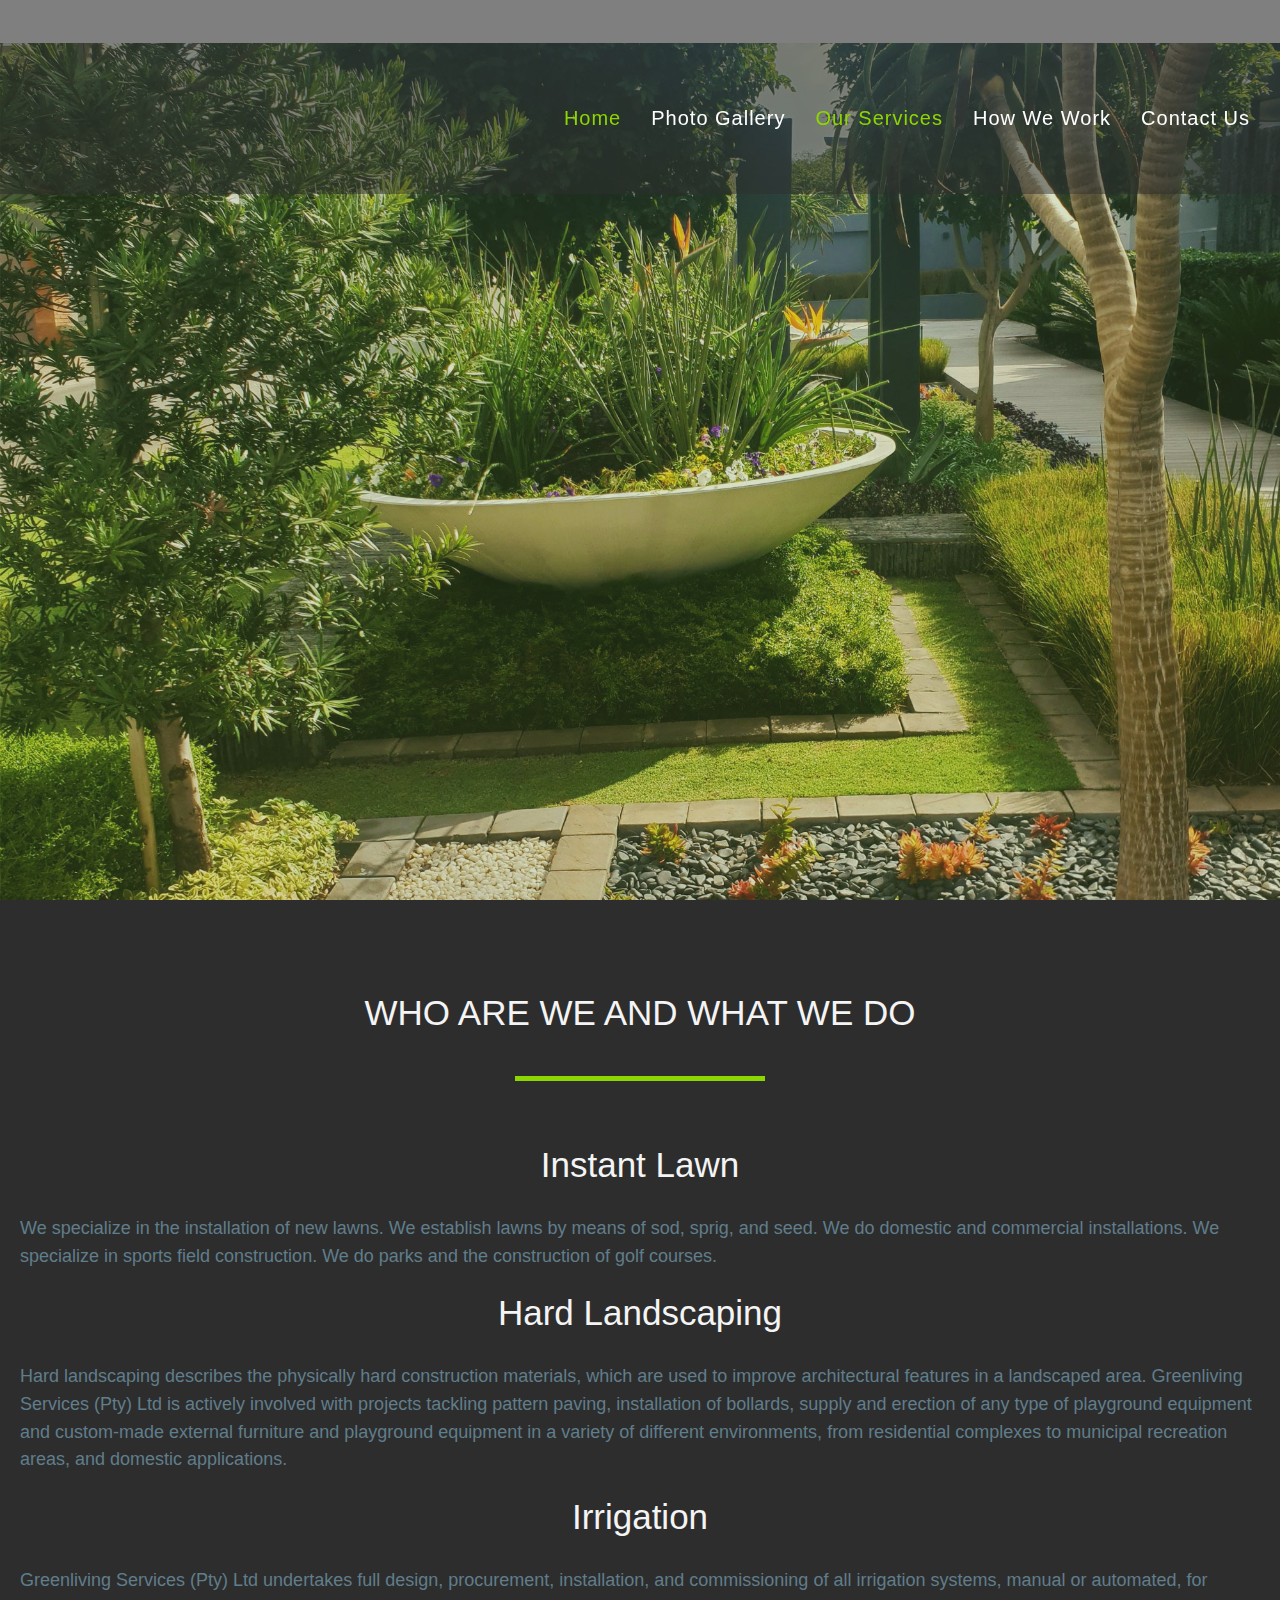
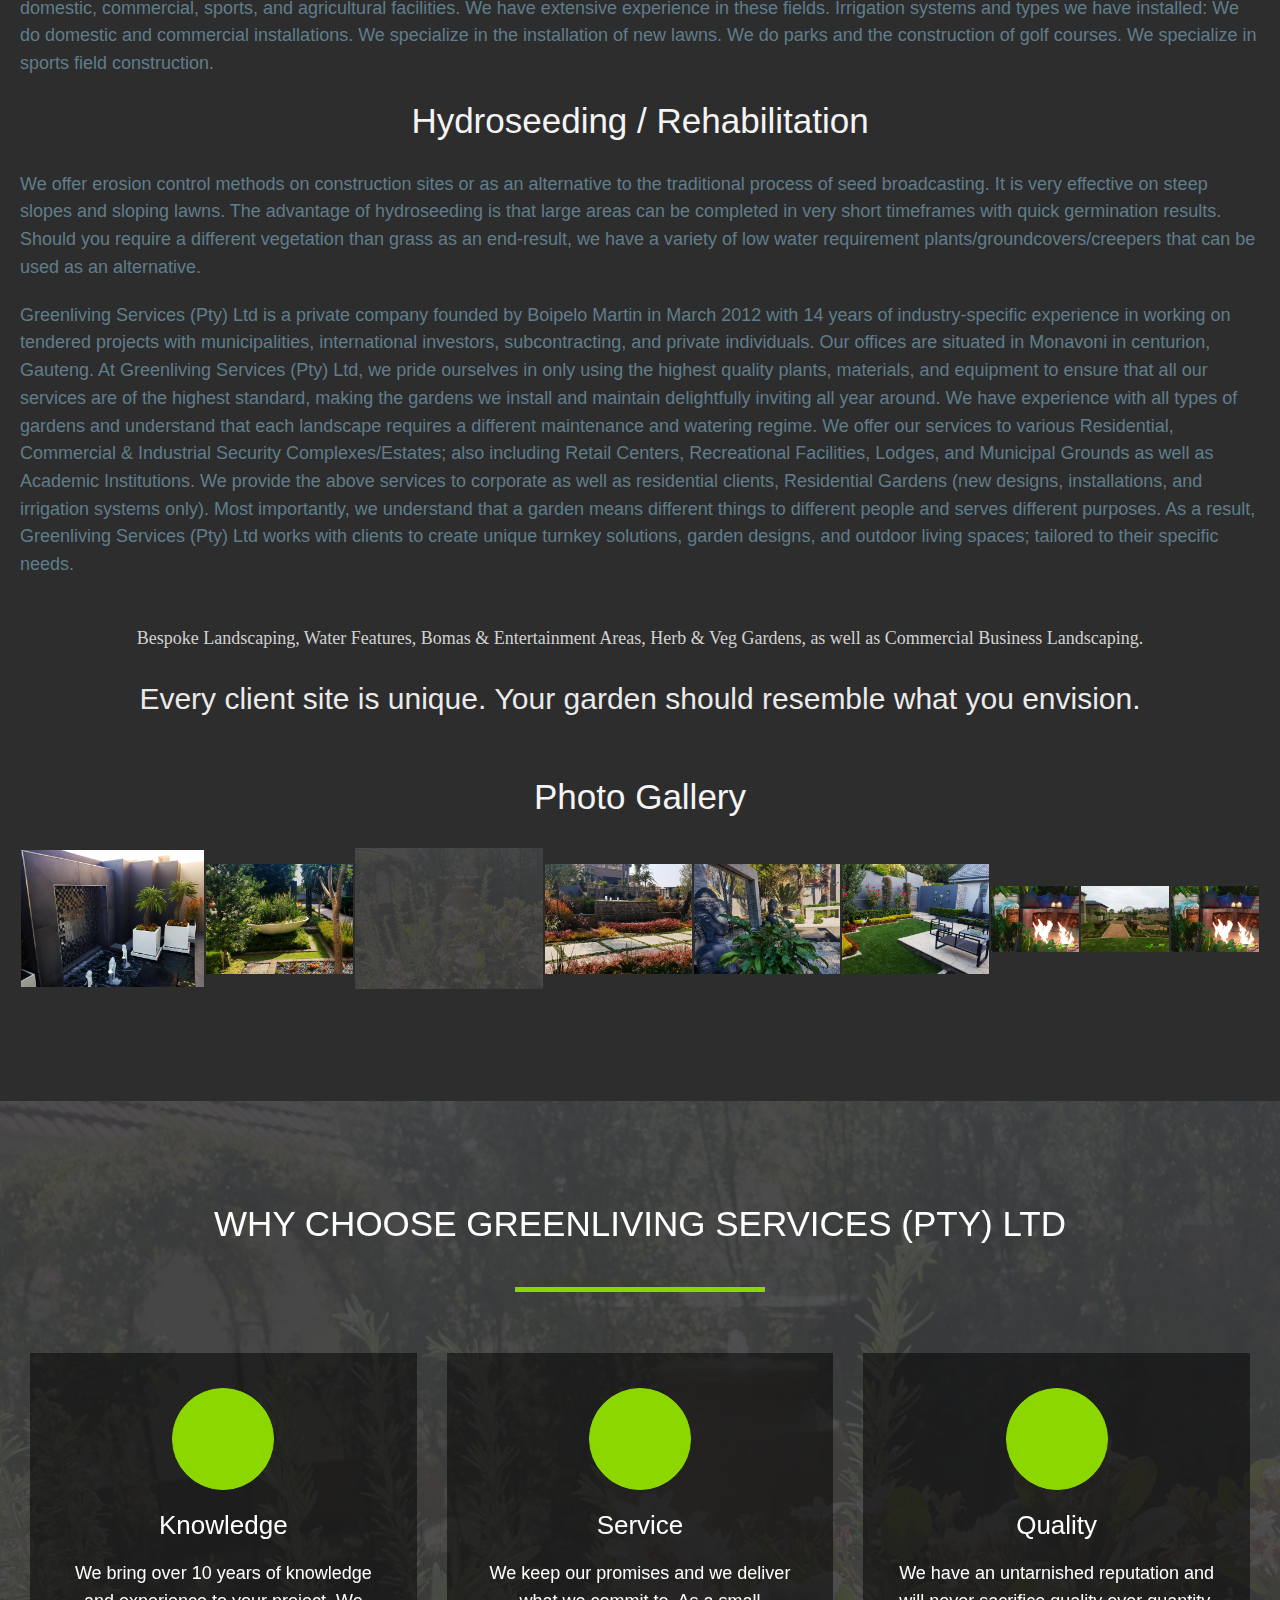
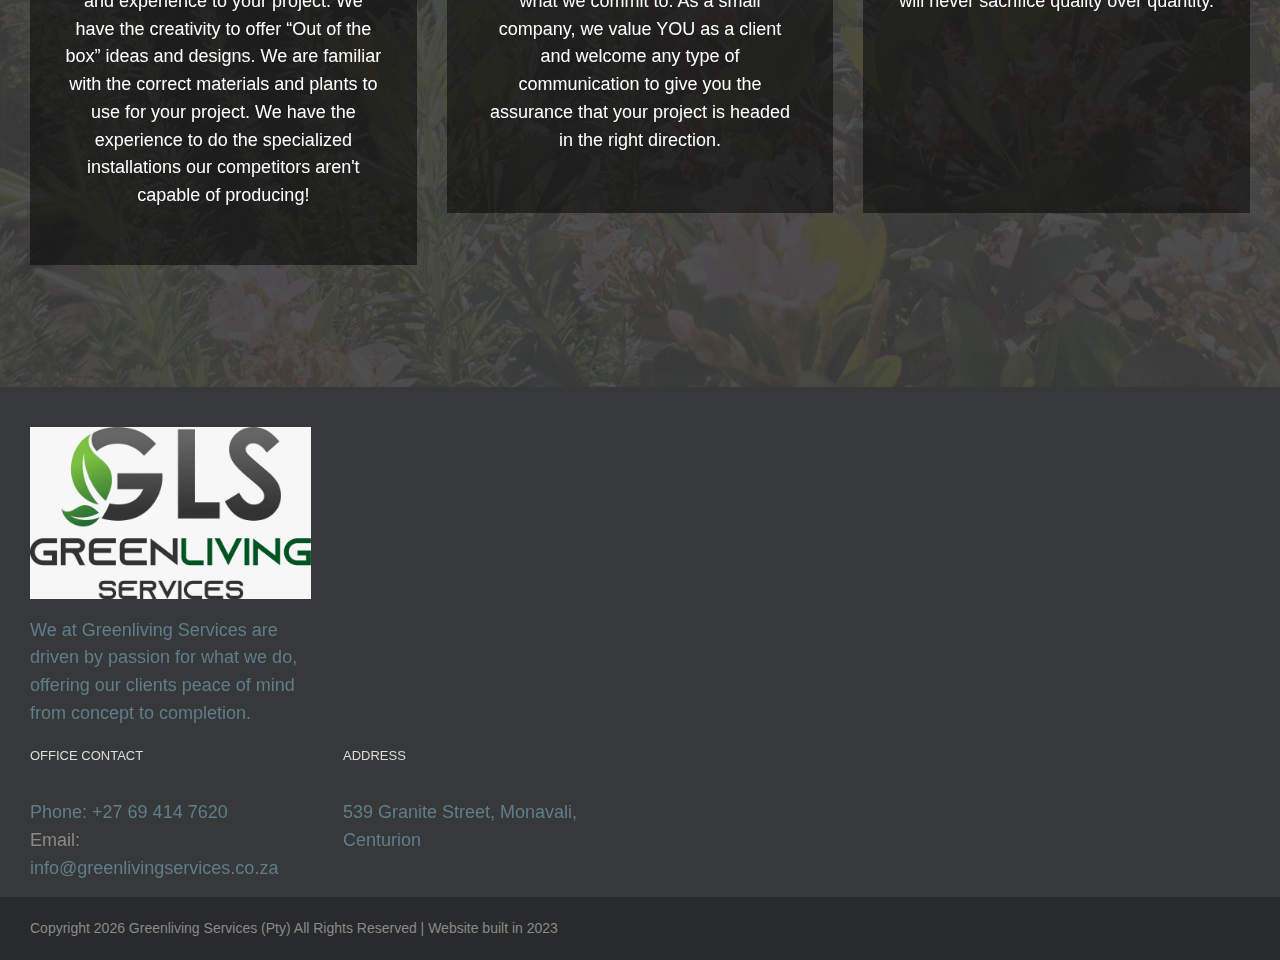
==== index.html @ 0fe5ca65 "Greenliving Services (Pty)" ====
<!DOCTYPE html>
<html class="avada-html-layout-wide avada-html-header-position-top avada-is-100-percent-template avada-header-color-not-opaque" lang="en-US" prefix="og: http://ogp.me/ns# fb: http://ogp.me/ns/fb#">

<head>
    <meta http-equiv="X-UA-Compatible" content="IE=edge" />
    <meta http-equiv="Content-Type" content="text/html; charset=utf-8" />
    <meta name="viewport" content="width=device-width, initial-scale=1" />
    <meta name='robots' content='index, follow, max-image-preview:large, max-snippet:-1, max-video-preview:-1' />

    <!-- This site is optimized with the Yoast SEO plugin v20.11 - https://yoast.com/wordpress/plugins/seo/ -->
    <title>Greenliving  &amp; Services (Pty) </title>
    <meta name="description" content="Landscaping Design &amp; Installation Johannesburg Gauteng. Residential &amp; Greenliving Services offers landscaping and garden maintenance services. Learn about our company's background, mission, vision, and values. We provide services such as instant lawn installation, hard landscaping, irrigation, and hydroseeding/rehabilitation. We are committed to quality and corporate responsibility. Explore our website for more information" />
         
          <link rel="canonical" href="/" />
    <meta property="og:locale" content="en_US" />
    <meta property="og:type" content="website" />
    <meta property="og:title" content="Landscaping &amp; Garden Design Johannesburg | Living Green Landscapes" />
    <meta property="og:description" content="Landscaping Design &amp; Installation Johannesburg Gauteng. Residential &amp; Commercial Landscaping, Water Features, Bomas, Firepits and Herb Garden." />
       
          <meta property="og:url" content="/" />
    <meta property="og:site_name" content="Living Green Landscapes" />
    <meta property="article:publisher" content="https://www.facebook.com/LGLandscapesSA/" />
    <meta property="article:modified_time" content="2020-06-01T09:14:26+00:00" />
        
          <meta property="og:image" content="/wp-content/uploads/2020/04/Deon-3-1.jpg" />
    <meta property="og:image:width" content="1200" />
    <meta property="og:image:height" content="900" />
    <meta property="og:image:type" content="image/jpeg" />
    <meta name="twitter:card" content="summary_large_image" />
    <!-- / Yoast SEO plugin. -->


    <link rel="alternate" type="application/rss+xml" title="Living Green Landscapes &raquo; Feed" href="feed/" />
    <link rel="alternate" type="application/rss+xml" title="Living Green Landscapes &raquo; Comments Feed" href="comments/feed/" />
    <link rel="shortcut icon" href="wp-content/uploads/2016/01/favicon.ico" type="image/x-icon" />






    <meta property="og:title" content="Greenliving Services offers landscaping and garden maintenance services. Learn about our company's background, mission, vision, and values. We provide services such as instant lawn installation, hard landscaping, irrigation, and hydroseeding/rehabilitation. We are committed to quality and corporate responsibility. Explore our website for more information." />
    <meta property="og:type" content="article" />
    <meta property="og:url" content="https://www.greenlivingservices.co.za/" />
    <meta property="og:site_name" content="Living Green Landscapes" />
    <meta property="og:description" content="WHO ARE WE AND WHAT WE DO  
    Greenliving Services offers landscaping and garden maintenance services. Learn about our company's background, mission, vision, and values. We provide services such as instant lawn installation, hard landscaping, irrigation, and hydroseeding/rehabilitation. We are committed to quality and corporate responsibility. Explore our website for more information." />

    <meta property="og:image" content="wp-content/uploads/2020/04/Deon-3-1.jpg" />
    <link rel='stylesheet' id='classic-theme-styles-css' href='wp-includes/css/classic-themes.min.css?ver=6.2.2' type='text/css' media='all' />
    <style id='global-styles-inline-css' type='text/css'>
        body {
            --wp--preset--color--black: #000000;
            --wp--preset--color--cyan-bluish-gray: #abb8c3;
            --wp--preset--color--white: #ffffff;
            --wp--preset--color--pale-pink: #f78da7;
            --wp--preset--color--vivid-red: #cf2e2e;
            --wp--preset--color--luminous-vivid-orange: #ff6900;
            --wp--preset--color--luminous-vivid-amber: #fcb900;
            --wp--preset--color--light-green-cyan: #7bdcb5;
            --wp--preset--color--vivid-green-cyan: #00d084;
            --wp--preset--color--pale-cyan-blue: #8ed1fc;
            --wp--preset--color--vivid-cyan-blue: #0693e3;
            --wp--preset--color--vivid-purple: #9b51e0;
            --wp--preset--gradient--vivid-cyan-blue-to-vivid-purple: linear-gradient(135deg, rgba(6, 147, 227, 1) 0%, rgb(155, 81, 224) 100%);
            --wp--preset--gradient--light-green-cyan-to-vivid-green-cyan: linear-gradient(135deg, rgb(122, 220, 180) 0%, rgb(0, 208, 130) 100%);
            --wp--preset--gradient--luminous-vivid-amber-to-luminous-vivid-orange: linear-gradient(135deg, rgba(252, 185, 0, 1) 0%, rgba(255, 105, 0, 1) 100%);
            --wp--preset--gradient--luminous-vivid-orange-to-vivid-red: linear-gradient(135deg, rgba(255, 105, 0, 1) 0%, rgb(207, 46, 46) 100%);
            --wp--preset--gradient--very-light-gray-to-cyan-bluish-gray: linear-gradient(135deg, rgb(238, 238, 238) 0%, rgb(169, 184, 195) 100%);
            --wp--preset--gradient--cool-to-warm-spectrum: linear-gradient(135deg, rgb(74, 234, 220) 0%, rgb(151, 120, 209) 20%, rgb(207, 42, 186) 40%, rgb(238, 44, 130) 60%, rgb(251, 105, 98) 80%, rgb(254, 248, 76) 100%);
            --wp--preset--gradient--blush-light-purple: linear-gradient(135deg, rgb(255, 206, 236) 0%, rgb(152, 150, 240) 100%);
            --wp--preset--gradient--blush-bordeaux: linear-gradient(135deg, rgb(254, 205, 165) 0%, rgb(254, 45, 45) 50%, rgb(107, 0, 62) 100%);
            --wp--preset--gradient--luminous-dusk: linear-gradient(135deg, rgb(255, 203, 112) 0%, rgb(199, 81, 192) 50%, rgb(65, 88, 208) 100%);
            --wp--preset--gradient--pale-ocean: linear-gradient(135deg, rgb(255, 245, 203) 0%, rgb(182, 227, 212) 50%, rgb(51, 167, 181) 100%);
            --wp--preset--gradient--electric-grass: linear-gradient(135deg, rgb(202, 248, 128) 0%, rgb(113, 206, 126) 100%);
            --wp--preset--gradient--midnight: linear-gradient(135deg, rgb(2, 3, 129) 0%, rgb(40, 116, 252) 100%);
            --wp--preset--duotone--dark-grayscale: url('#wp-duotone-dark-grayscale');
            --wp--preset--duotone--grayscale: url('#wp-duotone-grayscale');
            --wp--preset--duotone--purple-yellow: url('#wp-duotone-purple-yellow');
            --wp--preset--duotone--blue-red: url('#wp-duotone-blue-red');
            --wp--preset--duotone--midnight: url('#wp-duotone-midnight');
            --wp--preset--duotone--magenta-yellow: url('#wp-duotone-magenta-yellow');
            --wp--preset--duotone--purple-green: url('#wp-duotone-purple-green');
            --wp--preset--duotone--blue-orange: url('#wp-duotone-blue-orange');
            --wp--preset--font-size--small: 13.5px;
            --wp--preset--font-size--medium: 20px;
            --wp--preset--font-size--large: 27px;
            --wp--preset--font-size--x-large: 42px;
            --wp--preset--font-size--normal: 18px;
            --wp--preset--font-size--xlarge: 36px;
            --wp--preset--font-size--huge: 54px;
            --wp--preset--spacing--20: 0.44rem;
            --wp--preset--spacing--30: 0.67rem;
            --wp--preset--spacing--40: 1rem;
            --wp--preset--spacing--50: 1.5rem;
            --wp--preset--spacing--60: 2.25rem;
            --wp--preset--spacing--70: 3.38rem;
            --wp--preset--spacing--80: 5.06rem;
            --wp--preset--shadow--natural: 6px 6px 9px rgba(0, 0, 0, 0.2);
            --wp--preset--shadow--deep: 12px 12px 50px rgba(0, 0, 0, 0.4);
            --wp--preset--shadow--sharp: 6px 6px 0px rgba(0, 0, 0, 0.2);
            --wp--preset--shadow--outlined: 6px 6px 0px -3px rgba(255, 255, 255, 1), 6px 6px rgba(0, 0, 0, 1);
            --wp--preset--shadow--crisp: 6px 6px 0px rgba(0, 0, 0, 1);
        }

        :where(.is-layout-flex) {
            gap: 0.5em;
        }

        body .is-layout-flow>.alignleft {
            float: left;
            margin-inline-start: 0;
            margin-inline-end: 2em;
        }

        body .is-layout-flow>.alignright {
            float: right;
            margin-inline-start: 2em;
            margin-inline-end: 0;
        }

        body .is-layout-flow>.aligncenter {
            margin-left: auto !important;
            margin-right: auto !important;
        }

        body .is-layout-constrained>.alignleft {
            float: left;
            margin-inline-start: 0;
            margin-inline-end: 2em;
        }

        body .is-layout-constrained>.alignright {
            float: right;
            margin-inline-start: 2em;
            margin-inline-end: 0;
        }

        body .is-layout-constrained>.aligncenter {
            margin-left: auto !important;
            margin-right: auto !important;
        }

        body .is-layout-constrained> :where(:not(.alignleft):not(.alignright):not(.alignfull)) {
            max-width: var(--wp--style--global--content-size);
            margin-left: auto !important;
            margin-right: auto !important;
        }

        body .is-layout-constrained>.alignwide {
            max-width: var(--wp--style--global--wide-size);
        }

        body .is-layout-flex {
            display: flex;
        }

        body .is-layout-flex {
            flex-wrap: wrap;
            align-items: center;
        }

        body .is-layout-flex>* {
            margin: 0;
        }

        :where(.wp-block-columns.is-layout-flex) {
            gap: 2em;
        }

        .has-black-color {
            color: var(--wp--preset--color--black) !important;
        }

        .has-cyan-bluish-gray-color {
            color: var(--wp--preset--color--cyan-bluish-gray) !important;
        }

        .has-white-color {
            color: var(--wp--preset--color--white) !important;
        }

        .has-pale-pink-color {
            color: var(--wp--preset--color--pale-pink) !important;
        }

        .has-vivid-red-color {
            color: var(--wp--preset--color--vivid-red) !important;
        }

        .has-luminous-vivid-orange-color {
            color: var(--wp--preset--color--luminous-vivid-orange) !important;
        }

        .has-luminous-vivid-amber-color {
            color: var(--wp--preset--color--luminous-vivid-amber) !important;
        }

        .has-light-green-cyan-color {
            color: var(--wp--preset--color--light-green-cyan) !important;
        }

        .has-vivid-green-cyan-color {
            color: var(--wp--preset--color--vivid-green-cyan) !important;
        }

        .has-pale-cyan-blue-color {
            color: var(--wp--preset--color--pale-cyan-blue) !important;
        }

        .has-vivid-cyan-blue-color {
            color: var(--wp--preset--color--vivid-cyan-blue) !important;
        }

        .has-vivid-purple-color {
            color: var(--wp--preset--color--vivid-purple) !important;
        }

        .has-black-background-color {
            background-color: var(--wp--preset--color--black) !important;
        }

        .has-cyan-bluish-gray-background-color {
            background-color: var(--wp--preset--color--cyan-bluish-gray) !important;
        }

        .has-white-background-color {
            background-color: var(--wp--preset--color--white) !important;
        }

        .has-pale-pink-background-color {
            background-color: var(--wp--preset--color--pale-pink) !important;
        }

        .has-vivid-red-background-color {
            background-color: var(--wp--preset--color--vivid-red) !important;
        }

        .has-luminous-vivid-orange-background-color {
            background-color: var(--wp--preset--color--luminous-vivid-orange) !important;
        }

        .has-luminous-vivid-amber-background-color {
            background-color: var(--wp--preset--color--luminous-vivid-amber) !important;
        }

        .has-light-green-cyan-background-color {
            background-color: var(--wp--preset--color--light-green-cyan) !important;
        }

        .has-vivid-green-cyan-background-color {
            background-color: var(--wp--preset--color--vivid-green-cyan) !important;
        }

        .has-pale-cyan-blue-background-color {
            background-color: var(--wp--preset--color--pale-cyan-blue) !important;
        }

        .has-vivid-cyan-blue-background-color {
            background-color: var(--wp--preset--color--vivid-cyan-blue) !important;
        }

        .has-vivid-purple-background-color {
            background-color: var(--wp--preset--color--vivid-purple) !important;
        }

        .has-black-border-color {
            border-color: var(--wp--preset--color--black) !important;
        }

        .has-cyan-bluish-gray-border-color {
            border-color: var(--wp--preset--color--cyan-bluish-gray) !important;
        }

        .has-white-border-color {
            border-color: var(--wp--preset--color--white) !important;
        }

        .has-pale-pink-border-color {
            border-color: var(--wp--preset--color--pale-pink) !important;
        }

        .has-vivid-red-border-color {
            border-color: var(--wp--preset--color--vivid-red) !important;
        }

        .has-luminous-vivid-orange-border-color {
            border-color: var(--wp--preset--color--luminous-vivid-orange) !important;
        }

        .has-luminous-vivid-amber-border-color {
            border-color: var(--wp--preset--color--luminous-vivid-amber) !important;
        }

        .has-light-green-cyan-border-color {
            border-color: var(--wp--preset--color--light-green-cyan) !important;
        }

        .has-vivid-green-cyan-border-color {
            border-color: var(--wp--preset--color--vivid-green-cyan) !important;
        }

        .has-pale-cyan-blue-border-color {
            border-color: var(--wp--preset--color--pale-cyan-blue) !important;
        }

        .has-vivid-cyan-blue-border-color {
            border-color: var(--wp--preset--color--vivid-cyan-blue) !important;
        }

        .has-vivid-purple-border-color {
            border-color: var(--wp--preset--color--vivid-purple) !important;
        }

        .has-vivid-cyan-blue-to-vivid-purple-gradient-background {
            background: var(--wp--preset--gradient--vivid-cyan-blue-to-vivid-purple) !important;
        }

        .has-light-green-cyan-to-vivid-green-cyan-gradient-background {
            background: var(--wp--preset--gradient--light-green-cyan-to-vivid-green-cyan) !important;
        }

        .has-luminous-vivid-amber-to-luminous-vivid-orange-gradient-background {
            background: var(--wp--preset--gradient--luminous-vivid-amber-to-luminous-vivid-orange) !important;
        }

        .has-luminous-vivid-orange-to-vivid-red-gradient-background {
            background: var(--wp--preset--gradient--luminous-vivid-orange-to-vivid-red) !important;
        }

        .has-very-light-gray-to-cyan-bluish-gray-gradient-background {
            background: var(--wp--preset--gradient--very-light-gray-to-cyan-bluish-gray) !important;
        }

        .has-cool-to-warm-spectrum-gradient-background {
            background: var(--wp--preset--gradient--cool-to-warm-spectrum) !important;
        }

        .has-blush-light-purple-gradient-background {
            background: var(--wp--preset--gradient--blush-light-purple) !important;
        }

        .has-blush-bordeaux-gradient-background {
            background: var(--wp--preset--gradient--blush-bordeaux) !important;
        }

        .has-luminous-dusk-gradient-background {
            background: var(--wp--preset--gradient--luminous-dusk) !important;
        }

        .has-pale-ocean-gradient-background {
            background: var(--wp--preset--gradient--pale-ocean) !important;
        }

        .has-electric-grass-gradient-background {
            background: var(--wp--preset--gradient--electric-grass) !important;
        }

        .has-midnight-gradient-background {
            background: var(--wp--preset--gradient--midnight) !important;
        }

        .has-small-font-size {
            font-size: var(--wp--preset--font-size--small) !important;
        }

        .has-medium-font-size {
            font-size: var(--wp--preset--font-size--medium) !important;
        }

        .has-large-font-size {
            font-size: var(--wp--preset--font-size--large) !important;
        }

        .has-x-large-font-size {
            font-size: var(--wp--preset--font-size--x-large) !important;
        }

        .wp-block-navigation a:where(:not(.wp-element-button)) {
            color: inherit;
        }

        :where(.wp-block-columns.is-layout-flex) {
            gap: 2em;
        }

        .wp-block-pullquote {
            font-size: 1.5em;
            line-height: 1.6;
        }
    </style>
    <link rel='stylesheet' id='fusion-core-style-css' href='wp-content/plugins/fusion-core/css/style.min.css?ver=5.3.1' type='text/css' media='all' />
    <link rel='stylesheet' id='avada-stylesheet-css' href='wp-content/themes/Avada/assets/css/style.min.css?ver=7.3.1' type='text/css' media='all' />
    <link rel='stylesheet' id='child-style-css' href='wp-content/themes/livinggreenlandscapes/style.css?ver=6.2.2' type='text/css' media='all' />
    <!--[if IE]>
<link rel='stylesheet' id='avada-IE-css' href='wp-content/themes/Avada/assets/css/dynamic/ie.min.css?ver=7.3.1' type='text/css' media='all' />
<style id='avada-IE-inline-css' type='text/css'>
.avada-select-parent .select-arrow{background-color:#ffffff}
.select-arrow{background-color:#ffffff}
</style>
<![endif]-->
    <script type='text/javascript' src='wp-includes/js/jquery/jquery.min.js?ver=3.6.4' id='jquery-core-js'></script>
    <script type='text/javascript' src='wp-includes/js/jquery/jquery-migrate.min.js?ver=3.4.0' id='jquery-migrate-js'></script>
    <link rel="https://api.w.org/" href="wp-json/" />
    <link rel="alternate" type="application/json" href="wp-json/wp/v2/pages/1865" />
    <link rel="EditURI" type="application/rsd+xml" title="RSD" href="xmlrpc.php?rsd" />
    <link rel="wlwmanifest" type="application/wlwmanifest+xml" href="wp-includes/wlwmanifest.xml" />
    <meta name="generator" content="WordPress 6.2.2" />
    <link rel='shortlink' href='#' />
    <link rel="alternate" type="application/json+oembed" href="wp-json/oembed/1.0/embed?url=https%3A%2F%2Flivinggreenlandscapes.co.za%2F" />
    <link rel="alternate" type="text/xml+oembed" href="wp-json/oembed/1.0/embed?url=https%3A%2F%2Flivinggreenlandscapes.co.za%2F&#038;format=xml" />
    <!-- Facebook Pixel Code -->

    <script>
        ! function(f, b, e, v, n, t, s)

        {
            if (f.fbq) return;
            n = f.fbq = function() {
                n.callMethod ?

                    n.callMethod.apply(n, arguments) : n.queue.push(arguments)
            };

            if (!f._fbq) f._fbq = n;
            n.push = n;
            n.loaded = !0;
            n.version = '2.0';

            n.queue = [];
            t = b.createElement(e);
            t.async = !0;

            t.src = v;
            s = b.getElementsByTagName(e)[0];

            s.parentNode.insertBefore(t, s)
        }(window, document, 'script',

            'https://connect.facebook.net/en_US/fbevents.js');

        fbq('init', '2015669948727195');

        fbq('track', 'PageView');
    </script>

    <noscript>

<img height="1" width="1"

src="https://www.facebook.com/tr?id=2015669948727195&ev=PageView

&noscript=1"/>

</noscript>

    <!-- End Facebook Pixel Code -->
    <style type="text/css" id="css-fb-visibility">
        @media screen and (max-width: 640px) {
            body:not(.fusion-builder-ui-wireframe) .fusion-no-small-visibility {
                display: none !important;
            }
            body:not(.fusion-builder-ui-wireframe) .sm-text-align-center {
                text-align: center !important;
            }
            body:not(.fusion-builder-ui-wireframe) .sm-text-align-left {
                text-align: left !important;
            }
            body:not(.fusion-builder-ui-wireframe) .sm-text-align-right {
                text-align: right !important;
            }
            body:not(.fusion-builder-ui-wireframe) .sm-mx-auto {
                margin-left: auto !important;
                margin-right: auto !important;
            }
            body:not(.fusion-builder-ui-wireframe) .sm-ml-auto {
                margin-left: auto !important;
            }
            body:not(.fusion-builder-ui-wireframe) .sm-mr-auto {
                margin-right: auto !important;
            }
            body:not(.fusion-builder-ui-wireframe) .fusion-absolute-position-small {
                position: absolute;
                top: auto;
                width: 100%;
            }
        }

        @media screen and (min-width: 641px) and (max-width: 1024px) {
            body:not(.fusion-builder-ui-wireframe) .fusion-no-medium-visibility {
                display: none !important;
            }
            body:not(.fusion-builder-ui-wireframe) .md-text-align-center {
                text-align: center !important;
            }
            body:not(.fusion-builder-ui-wireframe) .md-text-align-left {
                text-align: left !important;
            }
            body:not(.fusion-builder-ui-wireframe) .md-text-align-right {
                text-align: right !important;
            }
            body:not(.fusion-builder-ui-wireframe) .md-mx-auto {
                margin-left: auto !important;
                margin-right: auto !important;
            }
            body:not(.fusion-builder-ui-wireframe) .md-ml-auto {
                margin-left: auto !important;
            }
            body:not(.fusion-builder-ui-wireframe) .md-mr-auto {
                margin-right: auto !important;
            }
            body:not(.fusion-builder-ui-wireframe) .fusion-absolute-position-medium {
                position: absolute;
                top: auto;
                width: 100%;
            }
        }

        @media screen and (min-width: 1025px) {
            body:not(.fusion-builder-ui-wireframe) .fusion-no-large-visibility {
                display: none !important;
            }
            body:not(.fusion-builder-ui-wireframe) .lg-text-align-center {
                text-align: center !important;
            }
            body:not(.fusion-builder-ui-wireframe) .lg-text-align-left {
                text-align: left !important;
            }
            body:not(.fusion-builder-ui-wireframe) .lg-text-align-right {
                text-align: right !important;
            }
            body:not(.fusion-builder-ui-wireframe) .lg-mx-auto {
                margin-left: auto !important;
                margin-right: auto !important;
            }
            body:not(.fusion-builder-ui-wireframe) .lg-ml-auto {
                margin-left: auto !important;
            }
            body:not(.fusion-builder-ui-wireframe) .lg-mr-auto {
                margin-right: auto !important;
            }
            body:not(.fusion-builder-ui-wireframe) .fusion-absolute-position-large {
                position: absolute;
                top: auto;
                width: 100%;
            }
        }
    </style>
    <style id="fusion-stylesheet-inline-css" type="text/css">
        /********* Compiled CSS - Do not edit *********/

        :root {
            --button_padding: 11px 23px;
            --button_font_size: 13px;
            --button_line_height: 16px;
        }

        /* cyrillic-ext */

        @font-face {
            font-family: 'Merriweather Sans';
            font-style: italic;
            font-weight: 700;
            src: url(https://fonts.gstatic.com/s/merriweathersans/v26/2-cM9IRs1JiJN1FRAMjTN5zd9vgsFHXwWDvLBsPDdpWMaq0qytsIxxVnnQ.woff2) format('woff2');
            unicode-range: U+0460-052F, U+1C80-1C88, U+20B4, U+2DE0-2DFF, U+A640-A69F, U+FE2E-FE2F;
        }

        /* vietnamese */

        @font-face {
            font-family: 'Merriweather Sans';
            font-style: italic;
            font-weight: 700;
            src: url(https://fonts.gstatic.com/s/merriweathersans/v26/2-cM9IRs1JiJN1FRAMjTN5zd9vgsFHXwWDvLBsPDdpWMaq0qytsKxxVnnQ.woff2) format('woff2');
            unicode-range: U+0102-0103, U+0110-0111, U+0128-0129, U+0168-0169, U+01A0-01A1, U+01AF-01B0, U+0300-0301, U+0303-0304, U+0308-0309, U+0323, U+0329, U+1EA0-1EF9, U+20AB;
        }

        /* latin-ext */

        @font-face {
            font-family: 'Merriweather Sans';
            font-style: italic;
            font-weight: 700;
            src: url(https://fonts.gstatic.com/s/merriweathersans/v26/2-cM9IRs1JiJN1FRAMjTN5zd9vgsFHXwWDvLBsPDdpWMaq0qytsLxxVnnQ.woff2) format('woff2');
            unicode-range: U+0100-02AF, U+0304, U+0308, U+0329, U+1E00-1E9F, U+1EF2-1EFF, U+2020, U+20A0-20AB, U+20AD-20CF, U+2113, U+2C60-2C7F, U+A720-A7FF;
        }

        /* latin */

        @font-face {
            font-family: 'Merriweather Sans';
            font-style: italic;
            font-weight: 700;
            src: url(https://fonts.gstatic.com/s/merriweathersans/v26/2-cM9IRs1JiJN1FRAMjTN5zd9vgsFHXwWDvLBsPDdpWMaq0qytsFxxU.woff2) format('woff2');
            unicode-range: U+0000-00FF, U+0131, U+0152-0153, U+02BB-02BC, U+02C6, U+02DA, U+02DC, U+0304, U+0308, U+0329, U+2000-206F, U+2074, U+20AC, U+2122, U+2191, U+2193, U+2212, U+2215, U+FEFF, U+FFFD;
        }

        /* cyrillic-ext */

        @font-face {
            font-family: 'Merriweather Sans';
            font-style: normal;
            font-weight: 700;
            src: url(https://fonts.gstatic.com/s/merriweathersans/v26/2-cO9IRs1JiJN1FRAMjTN5zd9vgsFF_5asQTb6hZ2JKZRekVhOsH3xE.woff2) format('woff2');
            unicode-range: U+0460-052F, U+1C80-1C88, U+20B4, U+2DE0-2DFF, U+A640-A69F, U+FE2E-FE2F;
        }

        /* vietnamese */

        @font-face {
            font-family: 'Merriweather Sans';
            font-style: normal;
            font-weight: 700;
            src: url(https://fonts.gstatic.com/s/merriweathersans/v26/2-cO9IRs1JiJN1FRAMjTN5zd9vgsFF_5asQTb6hZ2JKZRekVhusH3xE.woff2) format('woff2');
            unicode-range: U+0102-0103, U+0110-0111, U+0128-0129, U+0168-0169, U+01A0-01A1, U+01AF-01B0, U+0300-0301, U+0303-0304, U+0308-0309, U+0323, U+0329, U+1EA0-1EF9, U+20AB;
        }

        /* latin-ext */

        @font-face {
            font-family: 'Merriweather Sans';
            font-style: normal;
            font-weight: 700;
            src: url(https://fonts.gstatic.com/s/merriweathersans/v26/2-cO9IRs1JiJN1FRAMjTN5zd9vgsFF_5asQTb6hZ2JKZRekVh-sH3xE.woff2) format('woff2');
            unicode-range: U+0100-02AF, U+0304, U+0308, U+0329, U+1E00-1E9F, U+1EF2-1EFF, U+2020, U+20A0-20AB, U+20AD-20CF, U+2113, U+2C60-2C7F, U+A720-A7FF;
        }

        /* latin */

        @font-face {
            font-family: 'Merriweather Sans';
            font-style: normal;
            font-weight: 700;
            src: url(https://fonts.gstatic.com/s/merriweathersans/v26/2-cO9IRs1JiJN1FRAMjTN5zd9vgsFF_5asQTb6hZ2JKZRekViesH.woff2) format('woff2');
            unicode-range: U+0000-00FF, U+0131, U+0152-0153, U+02BB-02BC, U+02C6, U+02DA, U+02DC, U+0304, U+0308, U+0329, U+2000-206F, U+2074, U+20AC, U+2122, U+2191, U+2193, U+2212, U+2215, U+FEFF, U+FFFD;
        }

        /* cyrillic-ext */

        @font-face {
            font-family: 'Oswald';
            font-style: normal;
            font-weight: 400;
            src: url(https://fonts.gstatic.com/s/oswald/v49/TK3_WkUHHAIjg75cFRf3bXL8LICs1_FvsUtiZTaR.woff2) format('woff2');
            unicode-range: U+0460-052F, U+1C80-1C88, U+20B4, U+2DE0-2DFF, U+A640-A69F, U+FE2E-FE2F;
        }

        /* cyrillic */

        @font-face {
            font-family: 'Oswald';
            font-style: normal;
            font-weight: 400;
            src: url(https://fonts.gstatic.com/s/oswald/v49/TK3_WkUHHAIjg75cFRf3bXL8LICs1_FvsUJiZTaR.woff2) format('woff2');
            unicode-range: U+0301, U+0400-045F, U+0490-0491, U+04B0-04B1, U+2116;
        }

        /* vietnamese */

        @font-face {
            font-family: 'Oswald';
            font-style: normal;
            font-weight: 400;
            src: url(https://fonts.gstatic.com/s/oswald/v49/TK3_WkUHHAIjg75cFRf3bXL8LICs1_FvsUliZTaR.woff2) format('woff2');
            unicode-range: U+0102-0103, U+0110-0111, U+0128-0129, U+0168-0169, U+01A0-01A1, U+01AF-01B0, U+0300-0301, U+0303-0304, U+0308-0309, U+0323, U+0329, U+1EA0-1EF9, U+20AB;
        }

        /* latin-ext */

        @font-face {
            font-family: 'Oswald';
            font-style: normal;
            font-weight: 400;
            src: url(https://fonts.gstatic.com/s/oswald/v49/TK3_WkUHHAIjg75cFRf3bXL8LICs1_FvsUhiZTaR.woff2) format('woff2');
            unicode-range: U+0100-02AF, U+0304, U+0308, U+0329, U+1E00-1E9F, U+1EF2-1EFF, U+2020, U+20A0-20AB, U+20AD-20CF, U+2113, U+2C60-2C7F, U+A720-A7FF;
        }

        /* latin */

        @font-face {
            font-family: 'Oswald';
            font-style: normal;
            font-weight: 400;
            src: url(https://fonts.gstatic.com/s/oswald/v49/TK3_WkUHHAIjg75cFRf3bXL8LICs1_FvsUZiZQ.woff2) format('woff2');
            unicode-range: U+0000-00FF, U+0131, U+0152-0153, U+02BB-02BC, U+02C6, U+02DA, U+02DC, U+0304, U+0308, U+0329, U+2000-206F, U+2074, U+20AC, U+2122, U+2191, U+2193, U+2212, U+2215, U+FEFF, U+FFFD;
        }

        /* cyrillic-ext */

        @font-face {
            font-family: 'Roboto';
            font-style: italic;
            font-weight: 700;
            src: url(https://fonts.gstatic.com/s/roboto/v30/KFOjCnqEu92Fr1Mu51TzBic3CsTKlA.woff2) format('woff2');
            unicode-range: U+0460-052F, U+1C80-1C88, U+20B4, U+2DE0-2DFF, U+A640-A69F, U+FE2E-FE2F;
        }

        /* cyrillic */

        @font-face {
            font-family: 'Roboto';
            font-style: italic;
            font-weight: 700;
            src: url(https://fonts.gstatic.com/s/roboto/v30/KFOjCnqEu92Fr1Mu51TzBic-CsTKlA.woff2) format('woff2');
            unicode-range: U+0301, U+0400-045F, U+0490-0491, U+04B0-04B1, U+2116;
        }

        /* greek-ext */

        @font-face {
            font-family: 'Roboto';
            font-style: italic;
            font-weight: 700;
            src: url(https://fonts.gstatic.com/s/roboto/v30/KFOjCnqEu92Fr1Mu51TzBic2CsTKlA.woff2) format('woff2');
            unicode-range: U+1F00-1FFF;
        }

        /* greek */

        @font-face {
            font-family: 'Roboto';
            font-style: italic;
            font-weight: 700;
            src: url(https://fonts.gstatic.com/s/roboto/v30/KFOjCnqEu92Fr1Mu51TzBic5CsTKlA.woff2) format('woff2');
            unicode-range: U+0370-03FF;
        }

        /* vietnamese */

        @font-face {
            font-family: 'Roboto';
            font-style: italic;
            font-weight: 700;
            src: url(https://fonts.gstatic.com/s/roboto/v30/KFOjCnqEu92Fr1Mu51TzBic1CsTKlA.woff2) format('woff2');
            unicode-range: U+0102-0103, U+0110-0111, U+0128-0129, U+0168-0169, U+01A0-01A1, U+01AF-01B0, U+0300-0301, U+0303-0304, U+0308-0309, U+0323, U+0329, U+1EA0-1EF9, U+20AB;
        }

        /* latin-ext */

        @font-face {
            font-family: 'Roboto';
            font-style: italic;
            font-weight: 700;
            src: url(https://fonts.gstatic.com/s/roboto/v30/KFOjCnqEu92Fr1Mu51TzBic0CsTKlA.woff2) format('woff2');
            unicode-range: U+0100-02AF, U+0304, U+0308, U+0329, U+1E00-1E9F, U+1EF2-1EFF, U+2020, U+20A0-20AB, U+20AD-20CF, U+2113, U+2C60-2C7F, U+A720-A7FF;
        }

        /* latin */

        @font-face {
            font-family: 'Roboto';
            font-style: italic;
            font-weight: 700;
            src: url(https://fonts.gstatic.com/s/roboto/v30/KFOjCnqEu92Fr1Mu51TzBic6CsQ.woff2) format('woff2');
            unicode-range: U+0000-00FF, U+0131, U+0152-0153, U+02BB-02BC, U+02C6, U+02DA, U+02DC, U+0304, U+0308, U+0329, U+2000-206F, U+2074, U+20AC, U+2122, U+2191, U+2193, U+2212, U+2215, U+FEFF, U+FFFD;
        }

        /* cyrillic-ext */

        @font-face {
            font-family: 'Roboto';
            font-style: normal;
            font-weight: 700;
            src: url(https://fonts.gstatic.com/s/roboto/v30/KFOlCnqEu92Fr1MmWUlfCRc4EsA.woff2) format('woff2');
            unicode-range: U+0460-052F, U+1C80-1C88, U+20B4, U+2DE0-2DFF, U+A640-A69F, U+FE2E-FE2F;
        }

        /* cyrillic */

        @font-face {
            font-family: 'Roboto';
            font-style: normal;
            font-weight: 700;
            src: url(https://fonts.gstatic.com/s/roboto/v30/KFOlCnqEu92Fr1MmWUlfABc4EsA.woff2) format('woff2');
            unicode-range: U+0301, U+0400-045F, U+0490-0491, U+04B0-04B1, U+2116;
        }

        /* greek-ext */

        @font-face {
            font-family: 'Roboto';
            font-style: normal;
            font-weight: 700;
            src: url(https://fonts.gstatic.com/s/roboto/v30/KFOlCnqEu92Fr1MmWUlfCBc4EsA.woff2) format('woff2');
            unicode-range: U+1F00-1FFF;
        }

        /* greek */

        @font-face {
            font-family: 'Roboto';
            font-style: normal;
            font-weight: 700;
            src: url(https://fonts.gstatic.com/s/roboto/v30/KFOlCnqEu92Fr1MmWUlfBxc4EsA.woff2) format('woff2');
            unicode-range: U+0370-03FF;
        }

        /* vietnamese */

        @font-face {
            font-family: 'Roboto';
            font-style: normal;
            font-weight: 700;
            src: url(https://fonts.gstatic.com/s/roboto/v30/KFOlCnqEu92Fr1MmWUlfCxc4EsA.woff2) format('woff2');
            unicode-range: U+0102-0103, U+0110-0111, U+0128-0129, U+0168-0169, U+01A0-01A1, U+01AF-01B0, U+0300-0301, U+0303-0304, U+0308-0309, U+0323, U+0329, U+1EA0-1EF9, U+20AB;
        }

        /* latin-ext */

        @font-face {
            font-family: 'Roboto';
            font-style: normal;
            font-weight: 700;
            src: url(https://fonts.gstatic.com/s/roboto/v30/KFOlCnqEu92Fr1MmWUlfChc4EsA.woff2) format('woff2');
            unicode-range: U+0100-02AF, U+0304, U+0308, U+0329, U+1E00-1E9F, U+1EF2-1EFF, U+2020, U+20A0-20AB, U+20AD-20CF, U+2113, U+2C60-2C7F, U+A720-A7FF;
        }

        /* latin */

        @font-face {
            font-family: 'Roboto';
            font-style: normal;
            font-weight: 700;
            src: url(https://fonts.gstatic.com/s/roboto/v30/KFOlCnqEu92Fr1MmWUlfBBc4.woff2) format('woff2');
            unicode-range: U+0000-00FF, U+0131, U+0152-0153, U+02BB-02BC, U+02C6, U+02DA, U+02DC, U+0304, U+0308, U+0329, U+2000-206F, U+2074, U+20AC, U+2122, U+2191, U+2193, U+2212, U+2215, U+FEFF, U+FFFD;
        }

        /* cyrillic-ext */

        @font-face {
            font-family: 'Roboto Condensed';
            font-style: italic;
            font-weight: 300;
            src: url(https://fonts.gstatic.com/s/robotocondensed/v25/ieVg2ZhZI2eCN5jzbjEETS9weq8-19eDpCEoYNNZQyQ.woff2) format('woff2');
            unicode-range: U+0460-052F, U+1C80-1C88, U+20B4, U+2DE0-2DFF, U+A640-A69F, U+FE2E-FE2F;
        }

        /* cyrillic */

        @font-face {
            font-family: 'Roboto Condensed';
            font-style: italic;
            font-weight: 300;
            src: url(https://fonts.gstatic.com/s/robotocondensed/v25/ieVg2ZhZI2eCN5jzbjEETS9weq8-19eDpCEoadNZQyQ.woff2) format('woff2');
            unicode-range: U+0301, U+0400-045F, U+0490-0491, U+04B0-04B1, U+2116;
        }

        /* greek-ext */

        @font-face {
            font-family: 'Roboto Condensed';
            font-style: italic;
            font-weight: 300;
            src: url(https://fonts.gstatic.com/s/robotocondensed/v25/ieVg2ZhZI2eCN5jzbjEETS9weq8-19eDpCEoYdNZQyQ.woff2) format('woff2');
            unicode-range: U+1F00-1FFF;
        }

        /* greek */

        @font-face {
            font-family: 'Roboto Condensed';
            font-style: italic;
            font-weight: 300;
            src: url(https://fonts.gstatic.com/s/robotocondensed/v25/ieVg2ZhZI2eCN5jzbjEETS9weq8-19eDpCEobtNZQyQ.woff2) format('woff2');
            unicode-range: U+0370-03FF;
        }

        /* vietnamese */

        @font-face {
            font-family: 'Roboto Condensed';
            font-style: italic;
            font-weight: 300;
            src: url(https://fonts.gstatic.com/s/robotocondensed/v25/ieVg2ZhZI2eCN5jzbjEETS9weq8-19eDpCEoYtNZQyQ.woff2) format('woff2');
            unicode-range: U+0102-0103, U+0110-0111, U+0128-0129, U+0168-0169, U+01A0-01A1, U+01AF-01B0, U+0300-0301, U+0303-0304, U+0308-0309, U+0323, U+0329, U+1EA0-1EF9, U+20AB;
        }

        /* latin-ext */

        @font-face {
            font-family: 'Roboto Condensed';
            font-style: italic;
            font-weight: 300;
            src: url(https://fonts.gstatic.com/s/robotocondensed/v25/ieVg2ZhZI2eCN5jzbjEETS9weq8-19eDpCEoY9NZQyQ.woff2) format('woff2');
            unicode-range: U+0100-02AF, U+0304, U+0308, U+0329, U+1E00-1E9F, U+1EF2-1EFF, U+2020, U+20A0-20AB, U+20AD-20CF, U+2113, U+2C60-2C7F, U+A720-A7FF;
        }

        /* latin */

        @font-face {
            font-family: 'Roboto Condensed';
            font-style: italic;
            font-weight: 300;
            src: url(https://fonts.gstatic.com/s/robotocondensed/v25/ieVg2ZhZI2eCN5jzbjEETS9weq8-19eDpCEobdNZ.woff2) format('woff2');
            unicode-range: U+0000-00FF, U+0131, U+0152-0153, U+02BB-02BC, U+02C6, U+02DA, U+02DC, U+0304, U+0308, U+0329, U+2000-206F, U+2074, U+20AC, U+2122, U+2191, U+2193, U+2212, U+2215, U+FEFF, U+FFFD;
        }

        /* cyrillic-ext */

        @font-face {
            font-family: 'Roboto Condensed';
            font-style: italic;
            font-weight: 400;
            src: url(https://fonts.gstatic.com/s/robotocondensed/v25/ieVj2ZhZI2eCN5jzbjEETS9weq8-19eLAgM9UvI.woff2) format('woff2');
            unicode-range: U+0460-052F, U+1C80-1C88, U+20B4, U+2DE0-2DFF, U+A640-A69F, U+FE2E-FE2F;
        }

        /* cyrillic */

        @font-face {
            font-family: 'Roboto Condensed';
            font-style: italic;
            font-weight: 400;
            src: url(https://fonts.gstatic.com/s/robotocondensed/v25/ieVj2ZhZI2eCN5jzbjEETS9weq8-19eLCwM9UvI.woff2) format('woff2');
            unicode-range: U+0301, U+0400-045F, U+0490-0491, U+04B0-04B1, U+2116;
        }

        /* greek-ext */

        @font-face {
            font-family: 'Roboto Condensed';
            font-style: italic;
            font-weight: 400;
            src: url(https://fonts.gstatic.com/s/robotocondensed/v25/ieVj2ZhZI2eCN5jzbjEETS9weq8-19eLAwM9UvI.woff2) format('woff2');
            unicode-range: U+1F00-1FFF;
        }

        /* greek */

        @font-face {
            font-family: 'Roboto Condensed';
            font-style: italic;
            font-weight: 400;
            src: url(https://fonts.gstatic.com/s/robotocondensed/v25/ieVj2ZhZI2eCN5jzbjEETS9weq8-19eLDAM9UvI.woff2) format('woff2');
            unicode-range: U+0370-03FF;
        }

        /* vietnamese */

        @font-face {
            font-family: 'Roboto Condensed';
            font-style: italic;
            font-weight: 400;
            src: url(https://fonts.gstatic.com/s/robotocondensed/v25/ieVj2ZhZI2eCN5jzbjEETS9weq8-19eLAAM9UvI.woff2) format('woff2');
            unicode-range: U+0102-0103, U+0110-0111, U+0128-0129, U+0168-0169, U+01A0-01A1, U+01AF-01B0, U+0300-0301, U+0303-0304, U+0308-0309, U+0323, U+0329, U+1EA0-1EF9, U+20AB;
        }

        /* latin-ext */

        @font-face {
            font-family: 'Roboto Condensed';
            font-style: italic;
            font-weight: 400;
            src: url(https://fonts.gstatic.com/s/robotocondensed/v25/ieVj2ZhZI2eCN5jzbjEETS9weq8-19eLAQM9UvI.woff2) format('woff2');
            unicode-range: U+0100-02AF, U+0304, U+0308, U+0329, U+1E00-1E9F, U+1EF2-1EFF, U+2020, U+20A0-20AB, U+20AD-20CF, U+2113, U+2C60-2C7F, U+A720-A7FF;
        }

        /* latin */

        @font-face {
            font-family: 'Roboto Condensed';
            font-style: italic;
            font-weight: 400;
            src: url(https://fonts.gstatic.com/s/robotocondensed/v25/ieVj2ZhZI2eCN5jzbjEETS9weq8-19eLDwM9.woff2) format('woff2');
            unicode-range: U+0000-00FF, U+0131, U+0152-0153, U+02BB-02BC, U+02C6, U+02DA, U+02DC, U+0304, U+0308, U+0329, U+2000-206F, U+2074, U+20AC, U+2122, U+2191, U+2193, U+2212, U+2215, U+FEFF, U+FFFD;
        }

        /* cyrillic-ext */

        @font-face {
            font-family: 'Roboto Condensed';
            font-style: italic;
            font-weight: 700;
            src: url(https://fonts.gstatic.com/s/robotocondensed/v25/ieVg2ZhZI2eCN5jzbjEETS9weq8-19eDtCYoYNNZQyQ.woff2) format('woff2');
            unicode-range: U+0460-052F, U+1C80-1C88, U+20B4, U+2DE0-2DFF, U+A640-A69F, U+FE2E-FE2F;
        }

        /* cyrillic */

        @font-face {
            font-family: 'Roboto Condensed';
            font-style: italic;
            font-weight: 700;
            src: url(https://fonts.gstatic.com/s/robotocondensed/v25/ieVg2ZhZI2eCN5jzbjEETS9weq8-19eDtCYoadNZQyQ.woff2) format('woff2');
            unicode-range: U+0301, U+0400-045F, U+0490-0491, U+04B0-04B1, U+2116;
        }

        /* greek-ext */

        @font-face {
            font-family: 'Roboto Condensed';
            font-style: italic;
            font-weight: 700;
            src: url(https://fonts.gstatic.com/s/robotocondensed/v25/ieVg2ZhZI2eCN5jzbjEETS9weq8-19eDtCYoYdNZQyQ.woff2) format('woff2');
            unicode-range: U+1F00-1FFF;
        }

        /* greek */

        @font-face {
            font-family: 'Roboto Condensed';
            font-style: italic;
            font-weight: 700;
            src: url(https://fonts.gstatic.com/s/robotocondensed/v25/ieVg2ZhZI2eCN5jzbjEETS9weq8-19eDtCYobtNZQyQ.woff2) format('woff2');
            unicode-range: U+0370-03FF;
        }

        /* vietnamese */

        @font-face {
            font-family: 'Roboto Condensed';
            font-style: italic;
            font-weight: 700;
            src: url(https://fonts.gstatic.com/s/robotocondensed/v25/ieVg2ZhZI2eCN5jzbjEETS9weq8-19eDtCYoYtNZQyQ.woff2) format('woff2');
            unicode-range: U+0102-0103, U+0110-0111, U+0128-0129, U+0168-0169, U+01A0-01A1, U+01AF-01B0, U+0300-0301, U+0303-0304, U+0308-0309, U+0323, U+0329, U+1EA0-1EF9, U+20AB;
        }

        /* latin-ext */

        @font-face {
            font-family: 'Roboto Condensed';
            font-style: italic;
            font-weight: 700;
            src: url(https://fonts.gstatic.com/s/robotocondensed/v25/ieVg2ZhZI2eCN5jzbjEETS9weq8-19eDtCYoY9NZQyQ.woff2) format('woff2');
            unicode-range: U+0100-02AF, U+0304, U+0308, U+0329, U+1E00-1E9F, U+1EF2-1EFF, U+2020, U+20A0-20AB, U+20AD-20CF, U+2113, U+2C60-2C7F, U+A720-A7FF;
        }

        /* latin */

        @font-face {
            font-family: 'Roboto Condensed';
            font-style: italic;
            font-weight: 700;
            src: url(https://fonts.gstatic.com/s/robotocondensed/v25/ieVg2ZhZI2eCN5jzbjEETS9weq8-19eDtCYobdNZ.woff2) format('woff2');
            unicode-range: U+0000-00FF, U+0131, U+0152-0153, U+02BB-02BC, U+02C6, U+02DA, U+02DC, U+0304, U+0308, U+0329, U+2000-206F, U+2074, U+20AC, U+2122, U+2191, U+2193, U+2212, U+2215, U+FEFF, U+FFFD;
        }

        /* cyrillic-ext */

        @font-face {
            font-family: 'Roboto Condensed';
            font-style: normal;
            font-weight: 300;
            src: url(https://fonts.gstatic.com/s/robotocondensed/v25/ieVi2ZhZI2eCN5jzbjEETS9weq8-33mZGCkYb8td.woff2) format('woff2');
            unicode-range: U+0460-052F, U+1C80-1C88, U+20B4, U+2DE0-2DFF, U+A640-A69F, U+FE2E-FE2F;
        }

        /* cyrillic */

        @font-face {
            font-family: 'Roboto Condensed';
            font-style: normal;
            font-weight: 300;
            src: url(https://fonts.gstatic.com/s/robotocondensed/v25/ieVi2ZhZI2eCN5jzbjEETS9weq8-33mZGCAYb8td.woff2) format('woff2');
            unicode-range: U+0301, U+0400-045F, U+0490-0491, U+04B0-04B1, U+2116;
        }

        /* greek-ext */

        @font-face {
            font-family: 'Roboto Condensed';
            font-style: normal;
            font-weight: 300;
            src: url(https://fonts.gstatic.com/s/robotocondensed/v25/ieVi2ZhZI2eCN5jzbjEETS9weq8-33mZGCgYb8td.woff2) format('woff2');
            unicode-range: U+1F00-1FFF;
        }

        /* greek */

        @font-face {
            font-family: 'Roboto Condensed';
            font-style: normal;
            font-weight: 300;
            src: url(https://fonts.gstatic.com/s/robotocondensed/v25/ieVi2ZhZI2eCN5jzbjEETS9weq8-33mZGCcYb8td.woff2) format('woff2');
            unicode-range: U+0370-03FF;
        }

        /* vietnamese */

        @font-face {
            font-family: 'Roboto Condensed';
            font-style: normal;
            font-weight: 300;
            src: url(https://fonts.gstatic.com/s/robotocondensed/v25/ieVi2ZhZI2eCN5jzbjEETS9weq8-33mZGCsYb8td.woff2) format('woff2');
            unicode-range: U+0102-0103, U+0110-0111, U+0128-0129, U+0168-0169, U+01A0-01A1, U+01AF-01B0, U+0300-0301, U+0303-0304, U+0308-0309, U+0323, U+0329, U+1EA0-1EF9, U+20AB;
        }

        /* latin-ext */

        @font-face {
            font-family: 'Roboto Condensed';
            font-style: normal;
            font-weight: 300;
            src: url(https://fonts.gstatic.com/s/robotocondensed/v25/ieVi2ZhZI2eCN5jzbjEETS9weq8-33mZGCoYb8td.woff2) format('woff2');
            unicode-range: U+0100-02AF, U+0304, U+0308, U+0329, U+1E00-1E9F, U+1EF2-1EFF, U+2020, U+20A0-20AB, U+20AD-20CF, U+2113, U+2C60-2C7F, U+A720-A7FF;
        }

        /* latin */

        @font-face {
            font-family: 'Roboto Condensed';
            font-style: normal;
            font-weight: 300;
            src: url(https://fonts.gstatic.com/s/robotocondensed/v25/ieVi2ZhZI2eCN5jzbjEETS9weq8-33mZGCQYbw.woff2) format('woff2');
            unicode-range: U+0000-00FF, U+0131, U+0152-0153, U+02BB-02BC, U+02C6, U+02DA, U+02DC, U+0304, U+0308, U+0329, U+2000-206F, U+2074, U+20AC, U+2122, U+2191, U+2193, U+2212, U+2215, U+FEFF, U+FFFD;
        }

        /* cyrillic-ext */

        @font-face {
            font-family: 'Roboto Condensed';
            font-style: normal;
            font-weight: 400;
            src: url(https://fonts.gstatic.com/s/robotocondensed/v25/ieVl2ZhZI2eCN5jzbjEETS9weq8-19-7DRs5.woff2) format('woff2');
            unicode-range: U+0460-052F, U+1C80-1C88, U+20B4, U+2DE0-2DFF, U+A640-A69F, U+FE2E-FE2F;
        }

        /* cyrillic */

        @font-face {
            font-family: 'Roboto Condensed';
            font-style: normal;
            font-weight: 400;
            src: url(https://fonts.gstatic.com/s/robotocondensed/v25/ieVl2ZhZI2eCN5jzbjEETS9weq8-19a7DRs5.woff2) format('woff2');
            unicode-range: U+0301, U+0400-045F, U+0490-0491, U+04B0-04B1, U+2116;
        }

        /* greek-ext */

        @font-face {
            font-family: 'Roboto Condensed';
            font-style: normal;
            font-weight: 400;
            src: url(https://fonts.gstatic.com/s/robotocondensed/v25/ieVl2ZhZI2eCN5jzbjEETS9weq8-1967DRs5.woff2) format('woff2');
            unicode-range: U+1F00-1FFF;
        }

        /* greek */

        @font-face {
            font-family: 'Roboto Condensed';
            font-style: normal;
            font-weight: 400;
            src: url(https://fonts.gstatic.com/s/robotocondensed/v25/ieVl2ZhZI2eCN5jzbjEETS9weq8-19G7DRs5.woff2) format('woff2');
            unicode-range: U+0370-03FF;
        }

        /* vietnamese */

        @font-face {
            font-family: 'Roboto Condensed';
            font-style: normal;
            font-weight: 400;
            src: url(https://fonts.gstatic.com/s/robotocondensed/v25/ieVl2ZhZI2eCN5jzbjEETS9weq8-1927DRs5.woff2) format('woff2');
            unicode-range: U+0102-0103, U+0110-0111, U+0128-0129, U+0168-0169, U+01A0-01A1, U+01AF-01B0, U+0300-0301, U+0303-0304, U+0308-0309, U+0323, U+0329, U+1EA0-1EF9, U+20AB;
        }

        /* latin-ext */

        @font-face {
            font-family: 'Roboto Condensed';
            font-style: normal;
            font-weight: 400;
            src: url(https://fonts.gstatic.com/s/robotocondensed/v25/ieVl2ZhZI2eCN5jzbjEETS9weq8-19y7DRs5.woff2) format('woff2');
            unicode-range: U+0100-02AF, U+0304, U+0308, U+0329, U+1E00-1E9F, U+1EF2-1EFF, U+2020, U+20A0-20AB, U+20AD-20CF, U+2113, U+2C60-2C7F, U+A720-A7FF;
        }

        /* latin */

        @font-face {
            font-family: 'Roboto Condensed';
            font-style: normal;
            font-weight: 400;
            src: url(https://fonts.gstatic.com/s/robotocondensed/v25/ieVl2ZhZI2eCN5jzbjEETS9weq8-19K7DQ.woff2) format('woff2');
            unicode-range: U+0000-00FF, U+0131, U+0152-0153, U+02BB-02BC, U+02C6, U+02DA, U+02DC, U+0304, U+0308, U+0329, U+2000-206F, U+2074, U+20AC, U+2122, U+2191, U+2193, U+2212, U+2215, U+FEFF, U+FFFD;
        }

        /* cyrillic-ext */

        @font-face {
            font-family: 'Roboto Condensed';
            font-style: normal;
            font-weight: 700;
            src: url(https://fonts.gstatic.com/s/robotocondensed/v25/ieVi2ZhZI2eCN5jzbjEETS9weq8-32meGCkYb8td.woff2) format('woff2');
            unicode-range: U+0460-052F, U+1C80-1C88, U+20B4, U+2DE0-2DFF, U+A640-A69F, U+FE2E-FE2F;
        }

        /* cyrillic */

        @font-face {
            font-family: 'Roboto Condensed';
            font-style: normal;
            font-weight: 700;
            src: url(https://fonts.gstatic.com/s/robotocondensed/v25/ieVi2ZhZI2eCN5jzbjEETS9weq8-32meGCAYb8td.woff2) format('woff2');
            unicode-range: U+0301, U+0400-045F, U+0490-0491, U+04B0-04B1, U+2116;
        }

        /* greek-ext */

        @font-face {
            font-family: 'Roboto Condensed';
            font-style: normal;
            font-weight: 700;
            src: url(https://fonts.gstatic.com/s/robotocondensed/v25/ieVi2ZhZI2eCN5jzbjEETS9weq8-32meGCgYb8td.woff2) format('woff2');
            unicode-range: U+1F00-1FFF;
        }

        /* greek */

        @font-face {
            font-family: 'Roboto Condensed';
            font-style: normal;
            font-weight: 700;
            src: url(https://fonts.gstatic.com/s/robotocondensed/v25/ieVi2ZhZI2eCN5jzbjEETS9weq8-32meGCcYb8td.woff2) format('woff2');
            unicode-range: U+0370-03FF;
        }

        /* vietnamese */

        @font-face {
            font-family: 'Roboto Condensed';
            font-style: normal;
            font-weight: 700;
            src: url(https://fonts.gstatic.com/s/robotocondensed/v25/ieVi2ZhZI2eCN5jzbjEETS9weq8-32meGCsYb8td.woff2) format('woff2');
            unicode-range: U+0102-0103, U+0110-0111, U+0128-0129, U+0168-0169, U+01A0-01A1, U+01AF-01B0, U+0300-0301, U+0303-0304, U+0308-0309, U+0323, U+0329, U+1EA0-1EF9, U+20AB;
        }

        /* latin-ext */

        @font-face {
            font-family: 'Roboto Condensed';
            font-style: normal;
            font-weight: 700;
            src: url(https://fonts.gstatic.com/s/robotocondensed/v25/ieVi2ZhZI2eCN5jzbjEETS9weq8-32meGCoYb8td.woff2) format('woff2');
            unicode-range: U+0100-02AF, U+0304, U+0308, U+0329, U+1E00-1E9F, U+1EF2-1EFF, U+2020, U+20A0-20AB, U+20AD-20CF, U+2113, U+2C60-2C7F, U+A720-A7FF;
        }

        /* latin */

        @font-face {
            font-family: 'Roboto Condensed';
            font-style: normal;
            font-weight: 700;
            src: url(https://fonts.gstatic.com/s/robotocondensed/v25/ieVi2ZhZI2eCN5jzbjEETS9weq8-32meGCQYbw.woff2) format('woff2');
            unicode-range: U+0000-00FF, U+0131, U+0152-0153, U+02BB-02BC, U+02C6, U+02DA, U+02DC, U+0304, U+0308, U+0329, U+2000-206F, U+2074, U+20AC, U+2122, U+2191, U+2193, U+2212, U+2215, U+FEFF, U+FFFD;
        }

        .wpcf7 .screen-reader-response {
            position: absolute;
            overflow: hidden;
            clip: rect(1px, 1px, 1px, 1px);
            clip-path: inset(50%);
            height: 1px;
            width: 1px;
            margin: -1px;
            padding: 0;
            border: 0;
            word-wrap: normal !important;
        }

        .wpcf7 form .wpcf7-response-output {
            margin: 2em 0.5em 1em;
            padding: 0.2em 1em;
            border: 2px solid #00a0d2;
            /* Blue */
        }

        .wpcf7 form.init .wpcf7-response-output,
        .wpcf7 form.resetting .wpcf7-response-output,
        .wpcf7 form.submitting .wpcf7-response-output {
            display: none;
        }

        .wpcf7 form.sent .wpcf7-response-output {
            border-color: #46b450;
            /* Green */
        }

        .wpcf7 form.failed .wpcf7-response-output,
        .wpcf7 form.aborted .wpcf7-response-output {
            border-color: #dc3232;
            /* Red */
        }

        .wpcf7 form.spam .wpcf7-response-output {
            border-color: #f56e28;
            /* Orange */
        }

        .wpcf7 form.invalid .wpcf7-response-output,
        .wpcf7 form.unaccepted .wpcf7-response-output,
        .wpcf7 form.payment-required .wpcf7-response-output {
            border-color: #ffb900;
            /* Yellow */
        }

        .wpcf7-form-control-wrap {
            position: relative;
        }

        .wpcf7-not-valid-tip {
            color: #dc3232;
            /* Red */
            font-size: 1em;
            font-weight: normal;
            display: block;
        }

        .use-floating-validation-tip .wpcf7-not-valid-tip {
            position: relative;
            top: -2ex;
            left: 1em;
            z-index: 100;
            border: 1px solid #dc3232;
            background: #fff;
            padding: .2em .8em;
            width: 24em;
        }

        .wpcf7-list-item {
            display: inline-block;
            margin: 0 0 0 1em;
        }

        .wpcf7-list-item-label::before,
        .wpcf7-list-item-label::after {
            content: " ";
        }

        .wpcf7-spinner {
            visibility: hidden;
            display: inline-block;
            background-color: #23282d;
            /* Dark Gray 800 */
            opacity: 0.75;
            width: 24px;
            height: 24px;
            border: none;
            border-radius: 100%;
            padding: 0;
            margin: 0 24px;
            position: relative;
        }

        form.submitting .wpcf7-spinner {
            visibility: visible;
        }

        .wpcf7-spinner::before {
            content: '';
            position: absolute;
            background-color: #fbfbfc;
            /* Light Gray 100 */
            top: 4px;
            left: 4px;
            width: 6px;
            height: 6px;
            border: none;
            border-radius: 100%;
            transform-origin: 8px 8px;
            animation-name: spin;
            animation-duration: 1000ms;
            animation-timing-function: linear;
            animation-iteration-count: infinite;
        }

        @media (prefers-reduced-motion: reduce) {
            .wpcf7-spinner::before {
                animation-name: blink;
                animation-duration: 2000ms;
            }
        }

        @keyframes spin {
            from {
                transform: rotate(0deg);
            }
            to {
                transform: rotate(360deg);
            }
        }

        @keyframes blink {
            from {
                opacity: 0;
            }
            50% {
                opacity: 1;
            }
            to {
                opacity: 0;
            }
        }

        .wpcf7 input[type="file"] {
            cursor: pointer;
        }

        .wpcf7 input[type="file"]:disabled {
            cursor: default;
        }

        .wpcf7 .wpcf7-submit:disabled {
            cursor: not-allowed;
        }

        .wpcf7 input[type="url"],
        .wpcf7 input[type="email"],
        .wpcf7 input[type="tel"] {
            direction: ltr;
        }

        .wpcf7-reflection>output {
            display: list-item;
            list-style: none;
        }

        .wpcf7-reflection>output[hidden] {
            display: none;
        }

        @font-face {
            font-family: ;
            src: ;
            font-weight: normal;
            font-style: normal;
            font-display: block;
        }

        .avada-html-layout-boxed,
        .avada-html-layout-boxed body,
        .avada-html-layout-boxed body.custom-background,
        html:not(.avada-html-layout-boxed):not(.avada-html-layout-framed),
        html:not(.avada-html-layout-boxed):not(.avada-html-layout-framed) body {
            background-color: #2d2d2d;
            background-blend-mode: normal
        }

        .avada-html-has-bg-image .avada-has-bg-image-full.layout-boxed-mode.layout-scroll-offset-framed .fusion-bottom-frame,
        .avada-html-has-bg-image .avada-has-bg-image-full.layout-boxed-mode.layout-scroll-offset-framed .fusion-sides-frame,
        .avada-html-has-bg-image .avada-has-bg-image-full.layout-boxed-mode.layout-scroll-offset-framed .fusion-top-frame,
        .avada-html-has-bg-image .avada-has-bg-image-full:not(.layout-boxed-mode),
        .avada-html-has-bg-image .avada-has-bg-image-full:not(.layout-scroll-offset-framed) {
            background-attachment: fixed;
            background-size: cover;
            background-position: center center
        }

        .layout-boxed-mode.layout-scroll-offset-framed .fusion-bottom-frame,
        .layout-boxed-mode.layout-scroll-offset-framed .fusion-sides-frame,
        .layout-boxed-mode.layout-scroll-offset-framed .fusion-top-frame {
            background-color: #2d2d2d;
            background-blend-mode: normal;
            background-image: none
        }

        .avada-html-has-bg-image .layout-boxed-mode.layout-scroll-offset-framed.avada-has-bg-image-full .fusion-bottom-frame {
            background-position: 0 calc((100vh - 0px) * -1)
        }

        .avada-html-has-bg-image .layout-boxed-mode.layout-scroll-offset-framed.avada-has-bg-image-full.admin-bar .fusion-bottom-frame {
            background-position: 0 calc((100vh - 0px - 32px) * -1)
        }

        @media screen and (max-width:782px) {
            .avada-html-has-bg-image .layout-boxed-mode.layout-scroll-offset-framed.avada-has-bg-image-full.admin-bar .fusion-bottom-frame {
                background-position: 0 calc((100vh - 0px - 46px) * -1)
            }
        }

        body {
            background-image: none;
            background-repeat: repeat
        }

        #main,
        .layout-boxed-mode #main,
        .layout-boxed-mode.avada-footer-fx-sticky .above-footer-wrapper,
        .layout-boxed-mode.avada-footer-fx-sticky-with-parallax-bg-image .above-footer-wrapper,
        .layout-wide-mode #main,
        .layout-wide-mode #wrapper,
        body,
        html,
        html body.custom-background {
            background-color: #2d2d2d
        }

        .quicktags-toolbar input {
            background: linear-gradient(to top, #2d2d2d, #ffffff) #3e3e3e
        }

        #main,
        .wrapper_blank #main {
            background-image: none;
            background-repeat: repeat
        }

        #main.full-bg,
        .wrapper_blank #main.full-bg {
            background-attachment: fixed;
            background-position: center center;
            background-size: cover
        }

        .avada-content-bg-not-opaque #main,
        .avada-content-bg-not-opaque #wrapper,
        .avada-content-bg-not-opaque .bbp-arrow,
        .avada-content-bg-not-opaque .fusion-separator .icon-wrapper {
            background-blend-mode: overlay
        }

        html.avada-has-page-background-pattern {
            background-image: url("wp-content/themes/Avada/assets/images/patterns/pattern1.png");
            background-repeat: repeat
        }

        html.avada-has-page-background-pattern .layout-boxed-mode .fusion-bottom-frame,
        html.avada-has-page-background-pattern .layout-boxed-mode .fusion-sides-frame,
        html.avada-has-page-background-pattern .layout-boxed-mode .fusion-top-frame,
        html.avada-has-page-background-pattern body {
            background-image: url("wp-content/themes/Avada/assets/images/patterns/pattern1.png");
            background-repeat: repeat
        }

        .fusion-load-more-button.fusion-blog-button {
            background-color: #ebeaea;
            color: #333
        }

        .fusion-load-more-button.fusion-blog-button:hover {
            background-color: rgba(235, 234, 234, 0.8);
            color: #333
        }

        body:not(.search-results) #posts-container .fusion-blog-layout-grid {
            margin-top: calc((40px)/ -2);
            margin-right: calc((40px)/ -2);
            margin-left: calc((40px)/ -2);
            margin-bottom: 0
        }

        body:not(.search-results) #posts-container .fusion-blog-layout-grid .fusion-post-grid {
            padding: calc((40px)/ 2)
        }

        .avada-blog-archive-layout-grid .fusion-blog-archive .fusion-blog-layout-grid .post .fusion-post-content-wrapper,
        .avada-blog-archive-layout-masonry .fusion-blog-archive .fusion-blog-layout-masonry .post .fusion-post-content-wrapper,
        .avada-blog-archive-layout-timeline .fusion-blog-archive .fusion-blog-layout-timeline .post .fusion-post-content-wrapper,
        .avada-blog-layout-grid .fusion-blog-archive .fusion-blog-layout-grid .post .fusion-post-content-wrapper,
        .avada-blog-layout-masonry .fusion-blog-archive .fusion-blog-layout-masonry .post .fusion-post-content-wrapper,
        .avada-blog-layout-timeline .fusion-blog-archive .fusion-blog-layout-timeline .post .fusion-post-content-wrapper {
            padding: 30px 25px 20px 25px
        }

        #wrapper .fusion-events-shortcode .fusion-events-meta h4,
        .fusion-carousel-meta,
        .fusion-image-wrapper .fusion-rollover .fusion-rollover-content .fusion-rollover-categories,
        .fusion-image-wrapper .fusion-rollover .fusion-rollover-content .fusion-rollover-categories a,
        .fusion-meta,
        .fusion-meta-info,
        .fusion-recent-posts .columns .column .meta,
        .fusion-single-line-meta,
        .post .single-line-meta,
        .widget_recent_entries .post-date {
            font-size: 12px
        }

        #main .about-author .title a:hover,
        #main .post h2 a:hover,
        #wrapper .fusion-vertical-menu-widget .menu li.current-menu-item>a,
        #wrapper .fusion-vertical-menu-widget .menu li.current_page_ancestor>a,
        #wrapper .fusion-widget-area .current-menu-item>a,
        #wrapper .fusion-widget-area .current-menu-item>a:before,
        #wrapper .fusion-widget-area .current_page_item>a,
        #wrapper .fusion-widget-area .current_page_item>a:before,
        #wrapper .jtwt .jtwt_tweet a:hover,
        .content-box-percentage,
        .fusion-content-widget-area .widget .recentcomments:hover:before,
        .fusion-content-widget-area .widget li a:hover,
        .fusion-content-widget-area .widget li a:hover:before,
        .fusion-content-widget-area .widget_archive li a:hover:before,
        .fusion-content-widget-area .widget_categories li a:hover,
        .fusion-content-widget-area .widget_categories li a:hover:before,
        .fusion-content-widget-area .widget_links li a:hover:before,
        .fusion-content-widget-area .widget_nav_menu li a:hover:before,
        .fusion-content-widget-area .widget_pages li a:hover:before,
        .fusion-content-widget-area .widget_recent_entries li a:hover:before,
        .fusion-date-and-formats .fusion-format-box i,
        .fusion-open-submenu:hover,
        .fusion-pagination .next:hover,
        .fusion-pagination .next:hover:after,
        .fusion-pagination .prev:hover,
        .fusion-pagination .prev:hover:before,
        .fusion-read-more:hover:after,
        .more a:hover:after,
        .pagination .pagination-next:hover:after,
        .pagination .pagination-prev:hover:before,
        .pagination-next:hover:after,
        .pagination-prev:hover:before,
        .price ins .amount,
        .price>.amount,
        .project-content .project-info .project-info-box a:hover,
        .rtl .fusion-read-more:hover:before,
        .rtl .more a:hover:before,
        .side-nav .arrow:hover:after,
        .side-nav li.current_page_ancestor>a,
        .side-nav ul>li.current_page_item>a,
        .single-navigation a[rel=next]:hover:after,
        .single-navigation a[rel=prev]:hover:before,
        .star-rating span:before,
        .star-rating:before,
        a:hover,
        h5.toggle:hover a {
            color: #8dd700
        }

        #nav ul li>a:hover,
        #sticky-nav ul li>a:hover,
        #wrapper .post-content blockquote,
        #wrapper .tagcloud a:hover,
        .comment-text blockquote,
        .fusion-body blockquote,
        .fusion-hide-pagination-text .pagination-next:hover,
        .fusion-hide-pagination-text .pagination-prev:hover,
        .fusion-pagination .current,
        .fusion-pagination .page-numbers.current,
        .fusion-pagination .page-numbers:hover,
        .pagination .current,
        .pagination a.inactive:hover,
        .progress-bar-content {
            border-color: #8dd700
        }

        #toTop:hover,
        .circle-yes ul li:before,
        .fusion-date-and-formats .fusion-date-box,
        .fusion-pagination .current,
        .fusion-search-element .searchform.fusion-search-form-classic .fusion-search-form-content .fusion-search-button input[type=submit]:hover,
        .fusion-search-form-classic .searchform:not(.fusion-search-form-clean) .fusion-search-form-content .fusion-search-button input[type=submit]:hover,
        .pagination .current,
        .progress-bar-content,
        .table-2 table thead,
        .tagcloud a:hover,
        ul.arrow li:before,
        ul.circle-yes li:before {
            background-color: #8dd700
        }

        #wrapper .fusion-vertical-menu-widget .menu li.current_page_item>a,
        #wrapper .side-nav li.current_page_item a {
            border-right-color: #8dd700;
            border-left-color: #8dd700
        }

        .fusion-content-widget-area .fusion-tabs-widget .fusion-tabs-nav ul li.active a {
            border-top-color: #8dd700
        }

        .to-top-right #toTop {
            right: 75px
        }

        .to-top-left #toTop {
            left: 75px
        }

        .to-top-floating #toTop {
            bottom: 30px;
            height: 44px;
            width: 44px
        }

        .to-top-floating #toTop:before {
            line-height: 42px
        }

        #toTop {
            background-color: #333;
            border-radius: 4px 4px 0 0;
            bottom: 0;
            height: 35px;
            position: fixed;
            text-align: center;
            width: 48px;
            opacity: 0;
            z-index: 100000;
            transition: opacity .4s ease-in-out, background .2s ease-in-out;
            line-height: 1;
            pointer-events: none
        }

        #toTop:before {
            line-height: 35px;
            content: "\f106";
            -webkit-font-smoothing: antialiased;
            font-family: icomoon;
            font-size: 22px;
            color: #fff
        }

        #toTop:active,
        #toTop:focus {
            outline: 0;
            background-color: #333
        }

        #toTop.fusion-to-top-active {
            pointer-events: auto;
            opacity: .9;
            transition: opacity .4s ease-in-out, background .2s ease-in-out
        }

        .fusion-slider-container {
            position: relative;
            margin-left: auto;
            margin-right: auto;
            width: 100%
        }

        .tfs-slider {
            transform: translate(0, 0);
            left: 0
        }

        .tfs-slider.fixed-width-slider.flexslider .slide-content-container {
            padding-left: 10%;
            padding-right: 10%
        }

        .tfs-slider li.flex-active-slide {
            position: relative
        }

        .tfs-slider .slides li {
            -webkit-backface-visibility: visible
        }

        .tfs-slider .slide-content-container {
            position: absolute;
            top: 50%;
            width: 100%;
            padding: 0;
            z-index: 5;
            transform: translateY(-50%)
        }

        .tfs-slider .slide-content-container .slide-content {
            opacity: 0;
            margin-left: auto;
            margin-right: auto;
            width: auto;
            max-width: 940px
        }

        .tfs-slider .slide-content-container .slide-content .fusion-li-item,
        .tfs-slider .slide-content-container .slide-content li {
            display: list-item;
            text-align: initial
        }

        .tfs-slider .slide-content-container .caption,
        .tfs-slider .slide-content-container .heading {
            display: block
        }

        .tfs-slider .slide-content-container h2,
        .tfs-slider .slide-content-container h3 {
            margin: 0;
            font-weight: 400;
            color: #fff;
            -webkit-font-smoothing: antialiased;
            display: inline-block;
            padding: 0
        }

        .tfs-slider .slide-content-container .with-bg .fusion-title-sc-wrapper {
            padding: 3px 15px
        }

        .tfs-slider .slide-content-container .fusion-title-sc-wrapper {
            display: inline-block;
            padding: 0;
            line-height: 1
        }

        .tfs-slider .slide-content-container .fusion-title {
            overflow: visible
        }

        .tfs-slider .slide-content-container .fusion-block-element {
            display: block
        }

        .tfs-slider .slide-content-container .heading {
            margin: 0 0 14px
        }

        .tfs-slider .slide-content-container h2 {
            font-size: 60px;
            line-height: 80px;
            margin-bottom: 10px
        }

        .tfs-slider .slide-content-container h3 {
            font-size: 24px;
            line-height: 38px
        }

        .tfs-slider .slide-content-container .fusion-sep-none {
            display: inline-block
        }

        .tfs-slider .slide-content-container .fusion-sep-none h2,
        .tfs-slider .slide-content-container .fusion-sep-none h3 {
            display: inline-block
        }

        .tfs-slider .slide-content-container .fusion-title-size-two {
            margin: 0
        }

        .tfs-slider .slide-content-container .fusion-title-size-two h2 {
            margin: 0
        }

        .tfs-slider .slide-content-container .fusion-title-size-three {
            margin: 0
        }

        .tfs-slider .slide-content-container .fusion-title-size-three h3 {
            margin: 0
        }

        .tfs-slider .slide-content-container .fusion-title .title-sep,
        .tfs-slider .slide-content-container .fusion-title.sep-underline {
            border-color: #fff
        }

        .tfs-slider .slide-content-container.slide-content-left .buttons,
        .tfs-slider .slide-content-container.slide-content-right .buttons {
            margin-left: -7.5px;
            margin-right: -7.5px
        }

        .tfs-slider .slide-content-container.slide-content-left {
            text-align: left
        }

        .tfs-slider .slide-content-container.slide-content-right {
            text-align: right
        }

        .tfs-slider .slide-content-container .buttons {
            overflow: visible
        }

        .tfs-slider .slide-content-container .buttons a {
            -webkit-backface-visibility: hidden
        }

        .tfs-slider .slide-content-container .tfs-button-1,
        .tfs-slider .slide-content-container .tfs-button-2 {
            margin-top: 3.25%;
            padding: 0 7.5px;
            display: inline-block
        }

        .tfs-slider .tfs-scroll-down-indicator {
            display: inline-block;
            z-index: 10000;
            position: absolute;
            bottom: 25px;
            left: 50%;
            transform: translateX(-50%);
            font-size: 40px;
            line-height: 1;
            cursor: pointer;
            font-family: icomoon;
            color: #fff
        }

        .tfs-slider .tfs-scroll-down-indicator:after {
            content: "\e61f";
            color: inherit
        }

        .tfs-slider .slide-content-center {
            text-align: center
        }

        .tfs-slider .slide-content-right {
            text-align: right
        }

        .ua-mobile .tfs-slider .self-hosted-video-bg {
            display: none
        }

        .tfs-slider .background {
            display: block;
            overflow: hidden;
            position: relative;
            z-index: 2;
            max-width: 100%
        }

        .tfs-slider .background-image {
            background-position: 50% 50%;
            background-repeat: no-repeat;
            background-size: cover
        }

        .tfs-slider video {
            width: 100%;
            height: auto;
            visibility: visible;
            position: static;
            top: 0;
            z-index: 1;
            -webkit-backface-visibility: hidden;
            backface-visibility: hidden
        }

        .tfs-slider .overlay {
            position: absolute;
            top: 0;
            left: 0;
            height: 100%;
            width: 100%;
            z-index: 3
        }

        .tfs-slider .mobile_video_image {
            display: none
        }

        .ua-mobile .tfs-slider .mobile_video_image {
            width: 100%;
            height: 100%;
            display: block;
            z-index: 4;
            background-size: cover;
            background-position: center center
        }

        .tfs-slider .overlay-link {
            position: absolute;
            top: 0;
            left: 0;
            width: 100%;
            height: 100%;
            display: block;
            z-index: 5
        }

        .tfs-slider .flex-direction-nav a {
            top: 50%;
            transform: translateY(-50%)
        }

        .tfs-slider .background iframe {
            position: relative;
            z-index: 1 !important;
            margin: 0 !important
        }

        .rtl .tfs-slider[data-animation=slide] .flex-viewport {
            direction: ltr
        }

        .rtl .tfs-slider[data-animation=slide] .flex-viewport .slides li {
            direction: rtl
        }

        .fusion-body:not(.has-sidebar) .alignfull {
            margin-right: calc(50% - 50vw);
            margin-left: calc(50% - 50vw);
            max-width: 100vw;
            width: 100vw
        }

        .fusion-body:not(.has-sidebar) .alignwide {
            position: relative;
            left: 50%;
            transform: translateX(-50%);
            max-width: none;
            min-width: 100%;
            width: 80vw
        }

        .tribe-editor__block .tribe-editor__btn--link,
        .tribe-editor__event-website__label-text input,
        .wp-block-file .wp-block-file__button,
        .wp-block-search .wp-block-search__button {
            color: #4c4c4c;
            text-transform: uppercase;
            background-color: #efefef;
            background-image: linear-gradient(to top, #c6c6c6, #efefef);
            border-width: 0px;
            border-style: solid;
            border-color: #ffffff;
            border-radius: 0px;
            font-family: Roboto;
            font-weight: 700;
            font-style: ;
            letter-spacing: var(--button_letter_spacing);
            box-shadow: none;
            padding: var(--button_padding);
            font-size: var(--button_font_size);
            line-height: var(--button_line_height);
            transition: all .2s
        }

        .tribe-editor__block .tribe-editor__btn--link:hover,
        .tribe-editor__event-website__label-text input:hover,
        .wp-block-file .wp-block-file__button:hover,
        .wp-block-search .wp-block-search__button:hover {
            color: #4c4c4c;
            border-color: #ffffff;
            background-color: #e8e8e8;
            background-image: linear-gradient(to top, #efefef, #e8e8e8)
        }

        .wp-block-code {
            border-color: #e0dede
        }

        .wp-block-code code {
            white-space: pre-wrap;
            word-break: break-word
        }

        .wp-block-embed #meetup_oembed {
            height: auto !important
        }

        .wp-block-file {
            display: flex;
            align-items: center;
            flex-wrap: wrap
        }

        .wp-block-media-text .wp-block-media-text__content p {
            margin-bottom: 0
        }

        p.has-background {
            padding: 1.5em 2em
        }

        .fusion-body p.has-drop-cap:not(:focus):first-letter {
            font-size: 5.5em
        }

        p.has-drop-cap:not(:focus):first-letter {
            float: left;
            font-size: 8.4em;
            line-height: .68;
            font-weight: 100;
            margin: .05em .1em 0 0;
            text-transform: uppercase;
            font-style: normal
        }

        .wp-block-preformatted {
            overflow: auto;
            padding: 1em
        }

        .fusion-body .wp-block-pullquote blockquote {
            margin: 1em;
            padding: 0;
            background-color: transparent;
            border: none;
            font-style: normal
        }

        .wp-block-pullquote cite {
            color: inherit
        }

        .wp-block-quote {
            border-left-color: #8dd700;
            background-color: #f6f6f6;
            font-style: italic
        }

        .wp-block-quote.is-style-default {
            margin: 2em;
            padding: 1em
        }

        .wp-block-quote.is-style-default cite {
            font-size: .75em
        }

        .wp-block-quote.is-style-large {
            margin: 2em;
            padding: 1.5em
        }

        .ltr .wp-block-quote.is-style-large {
            border-left: 4px solid #8dd700
        }

        .rtl .wp-block-quote.is-style-large {
            border-right: 4px solid #8dd700
        }

        .wp-block-quote.is-style-large p {
            font-size: 2em
        }

        .wp-block-quote.is-style-large cite {
            font-size: 1em
        }

        .wp-block-separator {
            border-color: #e0dede
        }

        .wp-block-separator.is-style-dots:before {
            color: #e0dede
        }

        .wp-block-table td,
        .wp-block-table th {
            border-color: #e0dede
        }

        .wp-block-table th,
        .wp-block-table tr:nth-child(even) {
            background: #f6f6f6
        }

        .wp-block-table tr td {
            padding: 10px 20px
        }

        .wp-block-tag-cloud a {
            border-color: #e0dede
        }

        .wp-block-verse {
            color: inherit;
            margin: 2em;
            padding: 1em;
            font-style: italic;
            background-color: #f6f6f6
        }

        .wp-block-verse pre {
            padding: 0;
            color: inherit
        }

        .wp-block-calendar table caption,
        .wp-block-calendar table tbody {
            color: inherit
        }

        .wp-block-calendar tbody td,
        .wp-block-calendar th {
            border-color: #e0dede
        }

        .wp-block-calendar a {
            text-decoration: none
        }

        .wp-block-calendar tfoot a {
            color: #607d8b
        }

        .wp-block-calendar tfoot a:hover {
            color: #8dd700
        }

        .fusion-body .wp-block-archives-list li {
            border-color: #e0dede
        }

        .wp-block-categories .children,
        .wp-block-categories .wp-block-categories__list {
            margin: 0 0 0 5px !important;
            padding: 10px 0 0 0 !important
        }

        .wp-block-categories .children li,
        .wp-block-categories .wp-block-categories__list li {
            border-color: #e0dede
        }

        .wp-block-categories .children li:last-child,
        .wp-block-categories .wp-block-categories__list li:last-child {
            padding-bottom: 0;
            border-bottom: none
        }

        .wp-block-latest-comments {
            margin: 0;
            padding: 0
        }

        .wp-block-latest-comments .wp-block-latest-comments__comment {
            margin-bottom: 0;
            padding: 10px 10px 10px 0;
            border-bottom: 1px solid;
            font-size: inherit
        }

        .fusion-body .wp-block-latest-comments .wp-block-latest-comments__comment {
            border-color: #e0dede
        }

        .fusion-avatar-square .wp-block-latest-comments .wp-block-latest-comments__comment-avatar {
            border-radius: 0
        }

        .fusion-avatar-circle .wp-block-latest-comments .wp-block-latest-comments__comment-avatar {
            border-radius: 50%
        }

        .wp-block-latest-comments .wp-block-latest-comments__comment-date {
            margin: .15em 0;
            font-size: .8em
        }

        .wp-block-latest-comments .wp-block-latest-comments__comment-excerpt p {
            margin-bottom: 0;
            font-size: .9em;
            line-height: inherit
        }

        .fusion-body .wp-block-latest-posts li {
            border-color: #e0dede
        }

        .fusion-body .wp-block-rss li {
            border-color: #e0dede
        }

        .wp-block-rss .wp-block-rss__item-author,
        .wp-block-rss .wp-block-rss__item-publish-date {
            margin: .15em 0
        }

        .wp-block-rss .wp-block-rss__item-author {
            font-style: italic
        }

        .wp-block-search {
            align-items: center
        }

        .wp-block-search .wp-block-search__input {
            padding: 0 15px;
            border-style: solid;
            border-width: 1px 1px 1px 1px;
            border-radius: 14px;
            background-color: #ffffff;
            color: #565554;
            font-size: 14px;
            border-color: #d2d2d2;
            height: 60px;
            padding-top: 0;
            padding-bottom: 0
        }

        .wp-block-search .wp-block-search__input:focus {
            border-color: #8bc34a
        }

        .wp-block-tag-cloud a {
            display: inline-flex;
            align-items: center;
            margin: 2px 0;
            padding: 0 10px;
            min-height: 2.15em;
            line-height: 2.15em;
            font-size: .9em;
            border: 1px solid #607d8b;
            color: #607d8b;
            text-decoration: none
        }

        .wp-block-tag-cloud a:hover {
            color: #fff
        }

        .wp-block-tag-cloud a:hover .tag-link-count {
            color: #fff
        }

        .ltr .wp-block-tag-cloud a .tag-link-count {
            padding-left: 2px
        }

        .rtl .wp-block-tag-cloud a .tag-link-count {
            padding-right: 2px
        }

        .wp-block-tag-cloud .tag-cloud-link:hover {
            border-color: #8dd700;
            background-color: #8dd700
        }

        .wp-block-archives-dropdown,
        .wp-block-categories-dropdown {
            width: 100%
        }

        .wp-block-archives-list,
        .wp-block-categories,
        .wp-block-latest-posts,
        .wp-block-rss {
            margin: 0;
            padding: 0
        }

        .wp-block-archives-list li,
        .wp-block-categories li,
        .wp-block-latest-posts li,
        .wp-block-rss li {
            display: block;
            position: relative;
            padding: 10px 10px 10px 12px;
            border-bottom: 1px solid #e0dede
        }

        .wp-block-archives-list li a:before,
        .wp-block-categories li a:before,
        .wp-block-latest-posts li a:before,
        .wp-block-rss li a:before {
            content: "\f105";
            position: absolute;
            margin-left: -12px;
            font-family: icomoon;
            color: inherit
        }

        .wp-block-latest-comments .wp-block-latest-comments__comment-date,
        .wp-block-latest-posts__post-date,
        .wp-block-rss__item-author,
        .wp-block-rss__item-publish-date {
            font-size: 12px
        }

        .tribe-editor__events-link .tribe-editor__btn--link input {
            font-family: inherit;
            font-weight: inherit;
            font-size: inherit;
            color: inherit;
            background: 0 0
        }

        .tribe-editor__block .tribe-editor__btn--link svg {
            display: none
        }

        .tribe-editor__event-price__label {
            color: #8dd700
        }

        .header-v4 .search-table {
            display: table;
            width: 286px
        }

        .fusion-header-wrapper {
            position: relative;
            z-index: 10011
        }

        .fusion-header-wrapper .tooltip {
            z-index: 10030
        }

        .fusion-header-sticky-height {
            display: none
        }

        .fusion-is-sticky .fusion-header-sticky-height {
            display: block
        }

        .fusion-header {
            padding-left: 30px;
            padding-right: 30px;
            -webkit-backface-visibility: hidden;
            backface-visibility: hidden;
            transition: background-color .25s ease-in-out
        }

        .fusion-header-backface {
            -webkit-backface-visibility: hidden;
            backface-visibility: hidden
        }

        .fusion-header-v2 .fusion-header,
        .fusion-header-v3 .fusion-header,
        .fusion-header-v4 .fusion-header,
        .fusion-header-v5 .fusion-header {
            border-bottom: 1px solid transparent
        }

        .fusion-mobile-logo {
            display: none
        }

        .fusion-secondary-header {
            border-bottom: 1px solid transparent;
            background-color: #7f7f7f
        }

        .fusion-secondary-header .fusion-alignleft {
            float: left;
            margin-right: 0;
            flex-grow: 1
        }

        .fusion-secondary-header .fusion-alignright {
            float: right;
            margin-left: 0;
            flex-grow: 1
        }

        .fusion-secondary-header .fusion-alignright>* {
            float: right
        }

        .fusion-secondary-header .fusion-row {
            display: flex;
            justify-content: space-between;
            align-items: center
        }

        .fusion-header-v2 .fusion-secondary-header {
            border-top: 3px solid #8dd700
        }

        .fusion-secondary-header .fusion-mobile-nav-holder {
            width: 80%;
            margin: 0 auto
        }

        .fusion-mobile-menu-design-flyout .fusion-secondary-header .fusion-icon-only-link .menu-title,
        .fusion-mobile-menu-design-modern .fusion-secondary-header .fusion-icon-only-link .menu-title {
            display: none
        }

        .fusion-header-separator {
            display: inline-block;
            padding: 0 6px
        }

        .fusion-contact-info {
            line-height: 43px
        }

        .fusion-header-v4 .fusion-header {
            padding-top: 30px;
            padding-bottom: 30px;
            transition: none
        }

        .fusion-header-v4 .fusion-header.live-suggestion-added {
            position: relative;
            z-index: 201
        }

        .fusion-header-v4 .fusion-logo {
            width: 100%;
            display: flex;
            flex-wrap: wrap;
            flex-direction: row;
            justify-content: space-between;
            align-items: center
        }

        .fusion-header-v4 .fusion-logo:after,
        .fusion-header-v4 .fusion-logo:before {
            content: none
        }

        .fusion-header-v4 .fusion-logo .fusion-logo-link {
            float: none
        }

        .fusion-header-v4 .fusion-logo .fusion-header-content-3-wrapper {
            display: flex;
            flex-wrap: nowrap;
            flex-direction: row;
            justify-content: space-between;
            align-items: center
        }

        .fusion-header-v4 .fusion-logo .fusion-header-content-3-wrapper .fusion-header-tagline {
            order: 1
        }

        .fusion-header-v4 .fusion-logo .fusion-header-content-3-wrapper .fusion-header-tagline a {
            display: inline
        }

        .fusion-header-v4 .fusion-logo .fusion-header-content-3-wrapper .fusion-header-tagline .fusion-button {
            display: inline-block
        }

        .fusion-header-v4 .fusion-logo .fusion-header-content-3-wrapper .fusion-secondary-menu-search {
            order: 2
        }

        .fusion-header-v4 .fusion-header-content-3-wrapper .searchform {
            margin-left: 15px
        }

        .fusion-header-v4 .search-table {
            width: 286px
        }

        .fusion-header-tagline {
            margin: 0;
            padding: 0;
            line-height: 32px;
            font-weight: 400;
            font-size: 16px;
            color: #f9f9f9
        }

        .fusion-header-banner {
            float: right
        }

        .fusion-logo .fusion-header-banner a {
            float: none
        }

        .fusion-secondary-main-menu {
            border-bottom: 1px solid transparent;
            padding-left: 30px;
            padding-right: 30px;
            -webkit-backface-visibility: hidden;
            backface-visibility: hidden
        }

        .fusion-secondary-main-menu .fusion-main-menu {
            float: none
        }

        .fusion-secondary-main-menu .search-table {
            width: 100%
        }

        .fusion-secondary-main-menu .fusion-main-menu .searchform {
            float: none;
            margin-left: 0;
            display: block;
            padding: 0
        }

        .fusion-secondary-main-menu .fusion-mobile-menu-search {
            margin: 5px 0
        }

        .fusion-header-v4 .fusion-main-menu,
        .fusion-header-v5 .fusion-main-menu {
            float: none
        }

        .fusion-header-v4 .fusion-main-menu .fusion-menu,
        .fusion-header-v5 .fusion-main-menu .fusion-menu {
            display: flex;
            flex-wrap: wrap
        }

        .fusion-header-menu-align-center .fusion-menu {
            justify-content: center
        }

        .fusion-header-menu-align-right .fusion-menu {
            justify-content: flex-end
        }

        .fusion-header-v5 .fusion-header {
            transition: none
        }

        .fusion-header-v5.fusion-logo-center .fusion-logo {
            float: none;
            text-align: center
        }

        .fusion-header-v5.fusion-logo-center .fusion-logo a {
            display: inline-block
        }

        .fusion-logo {
            display: block;
            float: left;
            max-width: 100%;
            zoom: 1
        }

        .fusion-logo:after,
        .fusion-logo:before {
            content: " ";
            display: table
        }

        .fusion-logo:after {
            clear: both
        }

        .fusion-logo a {
            display: block;
            max-width: 100%
        }

        .fusion-logo img {
            width: auto
        }

        .fusion-logo-left .fusion-header-banner {
            float: right
        }

        .fusion-logo-left.fusion-header-v4 .fusion-logo {
            float: none;
            width: auto
        }

        .fusion-logo-right .fusion-logo {
            float: right;
            text-align: right
        }

        .fusion-logo-right.fusion-header-v1 .fusion-main-menu,
        .fusion-logo-right.fusion-header-v2 .fusion-main-menu,
        .fusion-logo-right.fusion-header-v3 .fusion-main-menu,
        .fusion-logo-right.fusion-header-v6 .fusion-main-menu {
            float: left
        }

        .fusion-logo-right .fusion-header-banner {
            float: left
        }

        .fusion-logo-right .fusion-header-tagline {
            float: left
        }

        .fusion-logo-right .searchform {
            float: left
        }

        .fusion-logo-right .fusion-mobile-menu-icons {
            left: 0;
            right: auto
        }

        .fusion-logo-right .fusion-mobile-menu-icons a {
            float: left;
            margin-left: 0;
            margin-right: 15px
        }

        .fusion-logo-right.fusion-header-v4 .fusion-logo .fusion-logo-link {
            order: 2
        }

        .fusion-logo-right.fusion-header-v4 .fusion-logo .fusion-header-content-3-wrapper {
            order: 1
        }

        .fusion-logo-right .fusion-flyout-mobile-menu-icons {
            float: left
        }

        .fusion-sub-menu-slide .fusion-main-menu>ul>li>.fusion-megamenu-wrapper,
        .fusion-sub-menu-slide .fusion-main-menu>ul>li>.fusion-menu-cart-items,
        .fusion-sub-menu-slide .fusion-main-menu>ul>li>.sub-menu {
            margin-top: 20px;
            transition: opacity .2s ease-in, margin .2s ease-out
        }

        .fusion-sub-menu-slide .fusion-main-menu>ul>li:hover>.fusion-megamenu-wrapper,
        .fusion-sub-menu-slide .fusion-main-menu>ul>li:hover>.fusion-menu-cart-items,
        .fusion-sub-menu-slide .fusion-main-menu>ul>li:hover>.sub-menu {
            margin-top: 0
        }

        .fusion-sub-menu-slide .fusion-main-menu>ul>li>.sub-menu li .sub-menu {
            margin: 0 20px;
            transition: opacity .2s ease-in, margin .2s ease-out
        }

        .fusion-sub-menu-slide .fusion-main-menu>ul>li>.sub-menu li:hover>.sub-menu {
            margin: 0
        }

        .fusion-sub-menu-slide.side-header-right .fusion-main-menu>ul>li>.sub-menu li .sub-menu {
            margin: 0 0 0 -20px
        }

        .fusion-sub-menu-slide.side-header-right .fusion-main-menu>ul>li>.sub-menu li:hover>.sub-menu {
            margin: 0
        }

        .fusion-mobile-menu-design-flyout:not(.fusion-header-v6) .fusion-header {
            -webkit-transform: none;
            -moz-transform: none
        }

        .fusion-mobile-menu-design-flyout.fusion-header-has-flyout-menu .fusion-flyout-mobile-menu-icons {
            display: none
        }

        .fusion-mobile-menu-design-flyout.fusion-flyout-active .fusion-header {
            width: 100%;
            max-width: 100%;
            z-index: 210
        }

        .fusion-flyout-mobile-menu-icons {
            float: right
        }

        body.side-header #wrapper .fusion-megamenu-wrapper {
            top: 0
        }

        body.side-header #side-header .fusion-main-menu ul ul {
            right: auto
        }

        body.side-header #side-header .fusion-header-content-3-wrapper {
            display: flex;
            flex-wrap: wrap
        }

        body.side-header-left #wrapper {
            margin-left: 280px;
            width: auto
        }

        body.side-header-left #side-header {
            left: 0
        }

        body.side-header-left #side-header .side-header-border {
            border-right-width: 1px;
            border-right-style: solid
        }

        body.side-header-left #side-header .fusion-main-menu .cart-contents,
        body.side-header-left #side-header .fusion-main-menu .login-box,
        body.side-header-left #side-header .fusion-main-menu .main-nav-search-form,
        body.side-header-left #side-header .fusion-main-menu>ul>li>ul {
            left: 279px;
            top: 0
        }

        body.side-header-left #side-header .fusion-main-menu .cart-contents {
            right: auto
        }

        body.side-header-left #side-header .fusion-main-menu .fusion-custom-menu-item-contents {
            top: 0
        }

        body.side-header-left #side-header .fusion-main-menu .fusion-custom-menu-item-contents,
        body.side-header-left #side-header .fusion-main-menu>ul>li>ul {
            left: calc(280px - 1px)
        }

        body.side-header-left #side-header.header-shadow .side-header-border:after {
            box-shadow: 10px 0 15px -5px rgba(0, 0, 0, .14);
            right: 0;
            width: 25px
        }

        body.side-header-left #side-header #nav .cart-contents,
        body.side-header-left #side-header #nav .login-box,
        body.side-header-left #side-header #nav .main-nav-search-form,
        body.side-header-left #side-header #nav>ul>li>ul {
            left: calc(280px - 1px)
        }

        body.side-header-left.layout-boxed-mode #side-header {
            left: auto;
            margin-left: calc((280px) * -1)
        }

        body.side-header-right #wrapper {
            margin-right: 280px;
            width: auto
        }

        body.side-header-right #side-header {
            right: 0
        }

        body.side-header-right #side-header .side-header-border {
            border-left-width: 1px;
            border-left-style: solid
        }

        body.side-header-right #side-header .fusion-main-menu .fusion-megamenu-wrapper .fusion-megamenu {
            float: right
        }

        body.side-header-right #side-header .fusion-main-menu .main-nav-search-form {
            left: -250px;
            top: 0
        }

        body.side-header-right #side-header .fusion-main-menu .cart-contents {
            left: -182px
        }

        body.side-header-right #side-header .fusion-main-menu .login-box {
            left: -187px
        }

        body.side-header-right #side-header .cart-contents,
        body.side-header-right #side-header .login-box {
            left: 0;
            right: auto
        }

        body.side-header-right #side-header.header-shadow .side-header-border:before {
            box-shadow: -10px 0 15px -5px rgba(0, 0, 0, .14);
            left: 0;
            width: 25px
        }

        body.side-header-right.rtl #side-header .cart-contents,
        body.side-header-right.rtl #side-header .login-box {
            right: 0;
            left: auto
        }

        #side-header {
            width: 280px;
            height: 100%;
            position: absolute;
            z-index: 3000;
            -webkit-backface-visibility: hidden;
            box-sizing: border-box
        }

        #side-header .side-header-background-color,
        #side-header .side-header-background-image,
        #side-header .side-header-border {
            z-index: -1;
            position: absolute;
            top: 0;
            bottom: 0;
            height: 100vh;
            width: 280px;
            pointer-events: none
        }

        #side-header .side-header-border {
            z-index: 0;
            border-color: rgba(0, 0, 0, 0)
        }

        #side-header .side-header-wrapper {
            padding-bottom: 20px;
            z-index: 1;
            zoom: 1
        }

        #side-header .side-header-wrapper:after,
        #side-header .side-header-wrapper:before {
            content: " ";
            display: table
        }

        #side-header .side-header-wrapper:after {
            clear: both
        }

        #side-header .side-header-wrapper .fusion-header-has-flyout-menu-content>.fusion-secondary-menu-search,
        #side-header .side-header-wrapper>.fusion-secondary-menu-search {
            display: none;
            clear: both
        }

        #side-header .fusion-secondary-menu-search-inner {
            border-top: 1px solid;
            padding: 5px 30px
        }

        #side-header .fusion-logo {
            float: none
        }

        #side-header .fusion-logo-left .fusion-logo {
            float: none
        }

        #side-header .fusion-logo-center .fusion-logo {
            float: none;
            text-align: center
        }

        #side-header .fusion-logo-right .fusion-logo {
            float: none
        }

        #side-header .fusion-sticky-logo {
            display: none
        }

        #side-header .fusion-main-menu {
            float: none;
            -webkit-backface-visibility: hidden;
            position: relative;
            z-index: 1;
            clear: both
        }

        #side-header .fusion-main-menu ul ul {
            top: 0;
            border-top: 0
        }

        #side-header .fusion-main-menu .fusion-megamenu-wrapper .fusion-megamenu-holder {
            border-top: 0
        }

        #side-header .fusion-main-menu>ul>li {
            float: none;
            padding: 0
        }

        #side-header .fusion-main-menu>ul>li>a {
            border-top-width: 0;
            border-bottom-width: 1px;
            border-right: 0;
            border-style: solid;
            height: auto
        }

        #side-header .fusion-main-menu>ul>li:first-child>a {
            border-top-width: 1px;
            border-style: solid
        }

        #side-header .fusion-main-menu>ul .sub-menu>li:last-child>a {
            border-bottom: none
        }

        #side-header .fusion-main-menu .fusion-main-menu-search .fusion-custom-menu-item-contents {
            border-top-width: 1px;
            border-top-style: solid
        }

        #side-header .fusion-main-menu .wpml-ls-item .menu-text,
        #side-header .fusion-main-menu .wpml-ls-item>a {
            justify-content: center
        }

        .side-header-left #side-header .fusion-main-menu>ul>li>a {
            border-left-width: 0
        }

        .side-header-left #side-header .fusion-main-menu>ul>li.current-menu-ancestor>a,
        .side-header-left #side-header .fusion-main-menu>ul>li.current-menu-item>a {
            border-right-width: 0
        }

        .side-header-right #side-header .fusion-main-menu>ul>li>a {
            border-left-width: 0
        }

        .side-header-right #side-header .fusion-main-menu>ul>li.current-menu-ancestor>a,
        .side-header-right #side-header .fusion-main-menu>ul>li.current-menu-item>a {
            border-left-width: 0
        }

        #side-header .side-header-content {
            zoom: 1
        }

        #side-header .side-header-content:after,
        #side-header .side-header-content:before {
            content: " ";
            display: table
        }

        #side-header .side-header-content:after {
            clear: both
        }

        #side-header .side-header-content-1,
        #side-header .side-header-content-2 {
            margin-top: 40px
        }

        #side-header .fusion-custom-menu-item-contents {
            right: auto !important;
            top: 0
        }

        #side-header .fusion-contact-info {
            word-wrap: break-word
        }

        #side-header .header-social {
            background: 0 0 !important;
            border: 0 !important
        }

        #side-header .fusion-social-links-header {
            margin: 0
        }

        #side-header .fusion-secondary-menu .fusion-secondary-menu-icon {
            background: 0 0;
            min-width: 100%;
            border-right: 0
        }

        #side-header .fusion-secondary-menu .fusion-secondary-menu-icon .amount,
        #side-header .fusion-secondary-menu .fusion-secondary-menu-icon .fusion-woo-cart-separator,
        #side-header .fusion-secondary-menu .fusion-secondary-menu-icon:after {
            display: none
        }

        #side-header .fusion-secondary-menu>ul>li {
            margin-bottom: 2px
        }

        #side-header .fusion-secondary-menu>ul>li:first-child>a {
            padding-left: 0
        }

        #side-header .fusion-header-tagline {
            margin-top: 40px;
            float: none;
            text-align: left
        }

        .rtl #side-header .fusion-header-tagline {
            text-align: right
        }

        #side-header .side-header-content-3 .searchform {
            margin-top: 40px
        }

        #side-header .fusion-header-banner {
            margin-top: 40px;
            float: none
        }

        #side-header .fusion-social-links-header .fusion-social-networks a {
            margin-bottom: 20px
        }

        #side-header .fusion-social-networks.boxed-icons .fusion-social-network-icon {
            margin-bottom: 10px
        }

        #side-header.fusion-is-sticky {
            box-shadow: rgba(0, 0, 0, .117647) 0 1px 3px
        }

        .fusion-main-menu {
            float: right;
            position: relative;
            z-index: 200;
            overflow: hidden
        }

        #side-header .fusion-main-menu:hover,
        .fusion-header-v1 .fusion-main-menu:hover,
        .fusion-header-v2 .fusion-main-menu:hover,
        .fusion-header-v3 .fusion-main-menu:hover,
        .fusion-header-v4 .fusion-main-menu:hover,
        .fusion-header-v5 .fusion-main-menu:hover,
        .fusion-header-v7 .fusion-main-menu:hover {
            overflow: visible
        }

        .fusion-main-menu>ul>li {
            padding-right: 45px
        }

        .fusion-main-menu>ul>li:last-child {
            padding-right: 0
        }

        .fusion-main-menu>ul>li>a {
            display: flex;
            align-items: center;
            line-height: 1;
            -webkit-font-smoothing: subpixel-antialiased
        }

        .fusion-main-menu>ul>li>a .fusion-menu-description {
            display: block;
            margin-top: .6em;
            font-size: .8em
        }

        .fusion-main-menu>ul>li>a>.fusion-megamenu-icon {
            width: auto;
            transition: color .2s linear
        }

        .fusion-main-menu>ul>li>a>.fusion-megamenu-image>img {
            max-height: none
        }

        .fusion-main-menu>ul>li>a.fusion-arrow-highlight {
            position: relative
        }

        .fusion-main-menu>ul>li>a.fusion-arrow-highlight:after {
            width: 0;
            height: 0;
            border-style: solid;
            position: absolute
        }

        .fusion-main-menu>ul>li>a.fusion-flex-link {
            text-align: center;
            box-sizing: border-box
        }

        .fusion-main-menu>ul>li>a.fusion-flex-link.fusion-flex-column:not(.fusion-layout-column) {
            flex-direction: column;
            justify-content: center
        }

        .fusion-main-menu>ul>.fusion-menu-item-button>a {
            border-color: transparent
        }

        .fusion-main-menu ul {
            list-style: none;
            margin: 0;
            padding: 0
        }

        .fusion-main-menu ul a {
            display: block;
            box-sizing: content-box
        }

        .fusion-main-menu li {
            float: left;
            margin: 0;
            padding: 0;
            position: relative;
            cursor: pointer
        }

        .fusion-main-menu li:hover>.fusion-megamenu-wrapper .sub-menu {
            visibility: visible;
            opacity: 1
        }

        .fusion-main-menu .iclflag {
            vertical-align: middle;
            margin-top: -2px
        }

        .fusion-main-menu li.fusion-active-link>.fusion-megamenu-wrapper,
        .fusion-main-menu li.fusion-active-link>.sub-menu,
        .fusion-main-menu li:hover>.fusion-megamenu-wrapper,
        .fusion-main-menu li:hover>.sub-menu {
            visibility: visible;
            opacity: 1
        }

        .fusion-main-menu .fusion-dropdown-menu {
            overflow: hidden
        }

        .fusion-main-menu .fusion-dropdown-menu.fusion-active-link {
            overflow: visible
        }

        .fusion-main-menu .sub-menu {
            position: absolute;
            left: 0;
            visibility: hidden;
            opacity: 0;
            z-index: 1;
            transition: opacity .2s ease-in
        }

        .fusion-main-menu .sub-menu ul {
            top: 0
        }

        .fusion-main-menu .sub-menu li {
            float: none;
            margin: 0;
            padding: 0
        }

        .fusion-main-menu .sub-menu a {
            border: 0;
            padding: 7px 20px;
            line-height: 19px;
            text-indent: 0;
            height: auto;
            transition: color .2s ease-in-out, background-color .2s ease-in-out, border-color .2s ease-in-out, height 0s, line-height 0s
        }

        .fusion-main-menu .fusion-custom-menu-item-contents {
            position: absolute;
            left: auto;
            right: 0;
            visibility: hidden;
            opacity: 0;
            transition: opacity .2s ease-in
        }

        .fusion-main-menu .fusion-main-menu-search a {
            font-family: icomoon;
            cursor: pointer
        }

        .fusion-main-menu .fusion-main-menu-search a:after {
            border-radius: 50% 50% 50% 50%;
            content: "\f002"
        }

        .fusion-main-menu .fusion-main-menu-search .fusion-custom-menu-item-contents {
            display: none;
            padding: 25px;
            text-align: right;
            border: 1px solid transparent
        }

        .fusion-main-menu .fusion-main-menu-search-open .fusion-custom-menu-item-contents {
            visibility: visible;
            opacity: 1;
            z-index: 11
        }

        .fusion-main-menu .fusion-main-menu-cart:not(.menu-item-type-custom)>a {
            font-family: icomoon;
            cursor: pointer
        }

        .fusion-main-menu .fusion-main-menu-cart:not(.menu-item-type-custom)>a:after {
            border-radius: 50% 50% 50% 50%;
            content: "\f07a"
        }

        .fusion-main-menu .fusion-widget-cart-counter>a {
            font-family: icomoon;
            cursor: pointer
        }

        .fusion-main-menu .fusion-widget-cart-counter>a:before {
            border-radius: 50% 50% 50% 50%;
            content: "\f07a";
            margin-right: 5px;
            line-height: 1
        }

        .fusion-main-menu .fusion-widget-cart-counter>a:after {
            display: none
        }

        .fusion-main-menu .fusion-widget-cart-counter>a .fusion-widget-cart-number,
        .fusion-main-menu .fusion-widget-cart-counter>a .menu-text {
            line-height: 1
        }

        .fusion-main-menu .fusion-widget-cart-counter>a .fusion-widget-cart-number {
            padding: 5px 5px 4px;
            box-sizing: content-box
        }

        .fusion-header-has-flyout-menu .fusion-header {
            z-index: 999999;
            left: 0;
            right: 0;
            top: 0;
            margin: 0 auto;
            width: 100%;
            overflow: visible !important
        }

        .admin-bar .fusion-header-has-flyout-menu .fusion-header {
            top: 32px
        }

        .fusion-header-has-flyout-menu .fusion-header-v6-content {
            z-index: 99999;
            display: flex;
            align-items: center;
            justify-content: space-between
        }

        .fusion-header-has-flyout-menu .fusion-header-v6-content .fusion-logo {
            z-index: 99999
        }

        .fusion-header-has-flyout-menu .fusion-flyout-menu-icons {
            display: flex;
            align-items: center;
            z-index: 99999
        }

        .fusion-header-has-flyout-menu .fusion-flyout-menu-icons .fusion-flyout-cart-wrapper,
        .fusion-header-has-flyout-menu .fusion-flyout-menu-icons .fusion-flyout-menu-toggle,
        .fusion-header-has-flyout-menu .fusion-flyout-menu-icons .fusion-flyout-search-toggle {
            display: inline-block;
            padding: 0 5px;
            line-height: 1;
            cursor: pointer
        }

        .fusion-header-has-flyout-menu .fusion-flyout-menu-icons .fusion-flyout-menu-toggle,
        .fusion-header-has-flyout-menu .fusion-flyout-menu-icons .fusion-flyout-search-toggle {
            cursor: pointer;
            display: flex;
            justify-content: space-between;
            flex-direction: column;
            box-sizing: content-box
        }

        .fusion-header-has-flyout-menu .fusion-flyout-menu-icons .fusion-flyout-menu-toggle .fusion-toggle-icon-line,
        .fusion-header-has-flyout-menu .fusion-flyout-menu-icons .fusion-flyout-search-toggle .fusion-toggle-icon-line {
            opacity: 1;
            transform: rotate(0);
            transition: .25s ease-in-out
        }

        .fusion-header-has-flyout-menu .fusion-flyout-menu-icons .fusion-flyout-menu-toggle .fusion-toggle-icon-line:nth-child(1),
        .fusion-header-has-flyout-menu .fusion-flyout-menu-icons .fusion-flyout-search-toggle .fusion-toggle-icon-line:nth-child(1) {
            transform-origin: left top
        }

        .fusion-header-has-flyout-menu .fusion-flyout-menu-icons .fusion-flyout-menu-toggle .fusion-toggle-icon-line:nth-child(3),
        .fusion-header-has-flyout-menu .fusion-flyout-menu-icons .fusion-flyout-search-toggle .fusion-toggle-icon-line:nth-child(3) {
            transform-origin: left bottom
        }

        .fusion-header-has-flyout-menu .fusion-flyout-menu-icons .fusion-flyout-search-toggle {
            position: relative;
            transition: margin .25s ease-in-out
        }

        .fusion-header-has-flyout-menu .fusion-flyout-menu-icons .fusion-flyout-search-toggle .fusion-icon-search {
            display: block;
            position: absolute;
            top: 50%;
            left: 50%;
            transform: translateX(-50%) translateY(-50%);
            opacity: 1
        }

        .fusion-header-has-flyout-menu .fusion-flyout-menu-icons .fusion-flyout-search-toggle .fusion-toggle-icon {
            display: flex;
            justify-content: space-between;
            flex-direction: column;
            direction: ltr
        }

        .fusion-header-has-flyout-menu .fusion-flyout-menu-icons .fusion-flyout-search-toggle .fusion-toggle-icon-line {
            opacity: 0;
            height: 0;
            transition: .25s ease-in-out
        }

        .fusion-header-has-flyout-menu .fusion-flyout-menu-icons .fusion-icon-shopping-cart.fusion-widget-cart-counter:before {
            vertical-align: middle
        }

        .fusion-header-has-flyout-menu .fusion-flyout-menu-icons .fusion-icon-shopping-cart .fusion-widget-cart-number {
            margin-left: 6px;
            padding: 0 3px;
            vertical-align: middle;
            box-sizing: content-box
        }

        .fusion-header-has-flyout-menu .fusion-flyout-menu-icons .fusion-icon {
            transition: all .25s ease-in-out
        }

        .fusion-header-has-flyout-menu .fusion-flyout-menu-icons .fusion-icon:before {
            border-radius: 50%;
            background-clip: padding-box;
            transition: all .25s ease-in-out
        }

        .fusion-header-has-flyout-menu .fusion-flyout-menu-icons .fusion-flyout-search-toggle,
        .fusion-header-has-flyout-menu .fusion-flyout-menu-icons .fusion-icon-shopping-cart {
            margin-top: -2px
        }

        .fusion-header-has-flyout-menu.fusion-logo-right .fusion-logo {
            order: 2
        }

        .fusion-header-has-flyout-menu.fusion-logo-right .fusion-flyout-menu-icons {
            order: 1
        }

        .fusion-header-has-flyout-menu.fusion-logo-right .fusion-flyout-menu-icons .fusion-flyout-menu-toggle {
            order: 1
        }

        .fusion-header-has-flyout-menu.fusion-logo-right .fusion-flyout-menu-icons .fusion-flyout-search-toggle {
            order: 2
        }

        .fusion-header-has-flyout-menu.fusion-logo-right .fusion-flyout-menu-icons .fusion-flyout-cart-wrapper {
            order: 3
        }

        .fusion-header-has-flyout-menu .fusion-flyout-menu {
            display: flex;
            align-items: center;
            overflow-y: auto;
            padding: 0 25px 25px;
            height: 100%
        }

        .fusion-is-sticky .fusion-header-has-flyout-menu .fusion-flyout-menu.fusion-main-menu {
            display: flex
        }

        .fusion-header-has-flyout-menu .fusion-flyout-menu .fusion-menu,
        .fusion-header-has-flyout-menu .fusion-flyout-menu .fusion-mobile-menu {
            width: 100%;
            text-align: center;
            margin-top: auto;
            margin-bottom: auto;
            padding: 25px 0
        }

        .fusion-header-has-flyout-menu .fusion-flyout-menu .fusion-menu li,
        .fusion-header-has-flyout-menu .fusion-flyout-menu .fusion-mobile-menu li {
            display: block;
            float: none;
            line-height: normal;
            width: 100%;
            cursor: default
        }

        .fusion-header-has-flyout-menu .fusion-flyout-menu .fusion-menu li:first-child,
        .fusion-header-has-flyout-menu .fusion-flyout-menu .fusion-mobile-menu li:first-child {
            padding-top: 0
        }

        .fusion-header-has-flyout-menu .fusion-flyout-menu .fusion-menu li.fusion-mobile-nav-item.fusion-flyout-menu-item-last,
        .fusion-header-has-flyout-menu .fusion-flyout-menu .fusion-menu li.fusion-mobile-nav-item:last-child,
        .fusion-header-has-flyout-menu .fusion-flyout-menu .fusion-menu li.menu-item.fusion-flyout-menu-item-last,
        .fusion-header-has-flyout-menu .fusion-flyout-menu .fusion-menu li.menu-item:last-child,
        .fusion-header-has-flyout-menu .fusion-flyout-menu .fusion-mobile-menu li.fusion-mobile-nav-item.fusion-flyout-menu-item-last,
        .fusion-header-has-flyout-menu .fusion-flyout-menu .fusion-mobile-menu li.fusion-mobile-nav-item:last-child,
        .fusion-header-has-flyout-menu .fusion-flyout-menu .fusion-mobile-menu li.menu-item.fusion-flyout-menu-item-last,
        .fusion-header-has-flyout-menu .fusion-flyout-menu .fusion-mobile-menu li.menu-item:last-child {
            padding-bottom: 0
        }

        .fusion-header-has-flyout-menu .fusion-flyout-menu .fusion-menu li a,
        .fusion-header-has-flyout-menu .fusion-flyout-menu .fusion-mobile-menu li a {
            display: inline-block
        }

        .fusion-header-has-flyout-menu .fusion-flyout-menu .fusion-menu li a.fusion-flex-link,
        .fusion-header-has-flyout-menu .fusion-flyout-menu .fusion-mobile-menu li a.fusion-flex-link {
            display: inline-flex
        }

        .fusion-header-has-flyout-menu .fusion-flyout-menu .fusion-menu .fusion-flyout-menu-backgrounds,
        .fusion-header-has-flyout-menu .fusion-flyout-menu .fusion-mobile-menu .fusion-flyout-menu-backgrounds {
            display: none;
            z-index: -1;
            position: fixed;
            top: 0;
            right: 0;
            bottom: 0;
            left: 0;
            padding: 0
        }

        .fusion-header-has-flyout-menu .fusion-flyout-menu .fusion-menu .fusion-flyout-menu-backgrounds .fusion-flyout-menu-item-bg,
        .fusion-header-has-flyout-menu .fusion-flyout-menu .fusion-mobile-menu .fusion-flyout-menu-backgrounds .fusion-flyout-menu-item-bg {
            opacity: 0;
            position: absolute;
            top: 0;
            left: 0;
            height: 100vh;
            width: 100%;
            background-repeat: no-repeat;
            background-size: cover;
            background-position: center center;
            transition: opacity cubic-bezier(.25, .46, .45, .94) 450ms
        }

        .fusion-header-has-flyout-menu .fusion-flyout-menu .fusion-menu .fusion-flyout-menu-backgrounds .fusion-flyout-menu-item-bg.active,
        .fusion-header-has-flyout-menu .fusion-flyout-menu .fusion-mobile-menu .fusion-flyout-menu-backgrounds .fusion-flyout-menu-item-bg.active {
            opacity: 1;
            transition: opacity cubic-bezier(.23, 1, .32, 1) 3s
        }

        .fusion-header-has-flyout-menu .fusion-flyout-search {
            display: flex
        }

        .fusion-header-has-flyout-menu .fusion-flyout-search .searchform {
            display: flex;
            align-items: center;
            margin: 0 auto;
            padding: 50px
        }

        #wrapper .fusion-header-has-flyout-menu .fusion-flyout-search .searchform .s {
            height: auto;
            background-color: transparent;
            border: none;
            border-bottom: 1px solid;
            font-size: 50px;
            padding: 0
        }

        #wrapper .fusion-header-has-flyout-menu .fusion-flyout-search .searchform .s:-moz-placeholder,
        #wrapper .fusion-header-has-flyout-menu .fusion-flyout-search .searchform .s:-ms-input-placeholder,
        #wrapper .fusion-header-has-flyout-menu .fusion-flyout-search .searchform .s::-moz-placeholder,
        #wrapper .fusion-header-has-flyout-menu .fusion-flyout-search .searchform .s::-webkit-input-placeholder {
            opacity: 1
        }

        .fusion-disable-outline #wrapper .fusion-header-has-flyout-menu .fusion-flyout-search .searchform .s {
            outline: 0
        }

        .fusion-header-has-flyout-menu .fusion-flyout-search .searchform .search-button {
            display: none
        }

        .fusion-header-has-flyout-menu .fusion-flyout-menu,
        .fusion-header-has-flyout-menu .fusion-flyout-search {
            z-index: 99998;
            position: fixed;
            top: 0;
            left: 0;
            right: 0;
            width: 100%;
            height: 100%;
            opacity: 0;
            transition: all .3s ease-in-out 0s
        }

        .fusion-header-has-flyout-menu .fusion-flyout-menu-bg {
            position: fixed;
            top: 0;
            left: 0;
            right: 0;
            width: 100%;
            height: 100%;
            min-height: 700px;
            opacity: 0;
            transition: all .3s ease-in-out 0s
        }

        .fusion-header-has-flyout-menu.fusion-flyout-active .fusion-flyout-menu-icons {
            z-index: 99999
        }

        .fusion-header-has-flyout-menu.fusion-flyout-active .fusion-flyout-search-toggle {
            margin-top: 0
        }

        .fusion-header-has-flyout-menu.fusion-flyout-active .fusion-flyout-menu-bg {
            z-index: 99997;
            opacity: 1
        }

        .fusion-header-has-flyout-menu.fusion-flyout-menu-active .fusion-flyout-menu-icons .fusion-flyout-menu-toggle .fusion-toggle-icon-line:nth-child(1) {
            transform: rotate(45deg)
        }

        .fusion-header-has-flyout-menu.fusion-flyout-menu-active .fusion-flyout-menu-icons .fusion-flyout-menu-toggle .fusion-toggle-icon-line:nth-child(2) {
            width: 0;
            opacity: 0
        }

        .fusion-header-has-flyout-menu.fusion-flyout-menu-active .fusion-flyout-menu-icons .fusion-flyout-menu-toggle .fusion-toggle-icon-line:nth-child(3) {
            transform: rotate(-45deg)
        }

        .fusion-header-has-flyout-menu.fusion-flyout-menu-active .fusion-flyout-menu {
            opacity: 1
        }

        .fusion-header-has-flyout-menu.fusion-flyout-menu-active .fusion-flyout-menu .fusion-flyout-menu-backgrounds {
            display: block
        }

        .fusion-header-has-flyout-menu.fusion-flyout-search-active .fusion-flyout-menu-icons .fusion-flyout-search-toggle .fusion-toggle-icon-line {
            opacity: 1;
            margin: 0 auto;
            transition: .25s ease-in-out
        }

        .fusion-header-has-flyout-menu.fusion-flyout-search-active .fusion-flyout-menu-icons .fusion-flyout-search-toggle .fusion-toggle-icon-line:nth-child(1) {
            transform: rotate(45deg)
        }

        .fusion-header-has-flyout-menu.fusion-flyout-search-active .fusion-flyout-menu-icons .fusion-flyout-search-toggle .fusion-toggle-icon-line:nth-child(2) {
            width: 0;
            opacity: 0
        }

        .fusion-header-has-flyout-menu.fusion-flyout-search-active .fusion-flyout-menu-icons .fusion-flyout-search-toggle .fusion-toggle-icon-line:nth-child(3) {
            transform: rotate(-45deg)
        }

        .fusion-header-has-flyout-menu.fusion-flyout-search-active .fusion-flyout-menu-icons .fusion-flyout-search-toggle .fusion-icon-search {
            opacity: 0
        }

        .fusion-header-has-flyout-menu.fusion-flyout-search-active .fusion-flyout-search {
            opacity: 1
        }

        .fusion-is-sticky .fusion-header-v6.fusion-sticky-menu-1 .fusion-main-menu .fusion-menu {
            display: none
        }

        .fusion-is-sticky .fusion-header-v6.fusion-sticky-menu-1 .fusion-main-menu #menu-main-menu-1 {
            display: block
        }

        .fusion-is-sticky .fusion-header-v6.fusion-sticky-menu-1 .fusion-main-menu>ul>li>a>.fusion-megamenu-icon {
            font-size: inherit
        }

        .fusion-header-v6.fusion-sticky-menu-1 .fusion-main-menu #menu-main-menu-1 {
            display: none
        }

        .fusion-header-v7 .fusion-main-menu {
            float: none;
            overflow: inherit
        }

        .fusion-header-v7 .fusion-middle-logo-ul {
            display: flex;
            align-items: center;
            justify-content: center;
            flex-wrap: wrap
        }

        .fusion-header-v7 .fusion-middle-logo-ul li {
            float: none;
            transition: padding-right .3s ease
        }

        .fusion-header-v7 .fusion-middle-logo-ul li.fusion-middle-logo-menu-logo a {
            height: auto;
            border-top-color: transparent;
            display: flex;
            align-items: center;
            justify-content: center
        }

        .fusion-header-v7 .fusion-middle-logo-ul li.fusion-middle-logo-menu-logo:focus a,
        .fusion-header-v7 .fusion-middle-logo-ul li.fusion-middle-logo-menu-logo:hover a {
            border-top-color: transparent
        }

        .fusion-secondary-menu {
            position: relative;
            z-index: 210
        }

        .fusion-secondary-menu .fusion-megamenu-wrapper {
            display: none
        }

        .fusion-secondary-menu ul {
            margin: 0;
            padding: 0;
            list-style: none
        }

        .fusion-secondary-menu>ul>li {
            float: left;
            border-left: 1px solid transparent
        }

        .fusion-secondary-menu>ul>li:first-child {
            border-left: none
        }

        .fusion-secondary-menu>ul>li>a {
            display: flex;
            align-items: center;
            position: relative;
            padding: 0 13px
        }

        .fusion-secondary-menu>ul>li>.sub-menu .sub-menu {
            top: -1px
        }

        .fusion-secondary-menu li {
            position: relative
        }

        .fusion-secondary-menu .iclflag {
            margin-top: -2px
        }

        .fusion-secondary-menu .fusion-icon-only-link .fusion-megamenu-icon {
            text-align: center
        }

        .fusion-secondary-menu .sub-menu {
            display: block;
            position: absolute;
            left: -1px;
            z-index: 1;
            visibility: hidden;
            opacity: 0;
            transition: opacity .2s ease-in;
            border-bottom-right-radius: 2px;
            border-bottom-left-radius: 2px;
            border: 1px solid transparent
        }

        .fusion-secondary-menu .sub-menu a {
            display: block;
            padding: 7px 10px;
            line-height: normal;
            border-bottom: 1px solid transparent;
            transition: color .2s ease-in-out, background-color .2s ease-in-out, border-color .2s ease-in-out, height 0s, line-height 0s
        }

        .fusion-secondary-menu .sub-menu>li:last-child>a {
            border-bottom: none
        }

        .fusion-secondary-menu li:hover>.sub-menu {
            visibility: visible;
            opacity: 1
        }

        .fusion-secondary-menu .fusion-custom-menu-item-contents {
            position: absolute;
            left: -1px;
            visibility: hidden;
            opacity: 0;
            transition: opacity .2s ease-in
        }

        .fusion-secondary-menu .fusion-secondary-menu-icon {
            padding-left: 13px;
            padding-right: 13px
        }

        .fusion-secondary-menu-cart>a {
            text-transform: uppercase
        }

        .fusion-secondary-menu-icon {
            min-width: 176px;
            text-align: center
        }

        .fusion-secondary-menu-icon .menu-text {
            width: 100%
        }

        .fusion-secondary-menu-icon .menu-text:before {
            font-family: icomoon;
            content: "\f07a";
            margin-right: 10px
        }

        .fusion-secondary-menu-icon .menu-text:after {
            font-family: icomoon;
            content: "\e61f";
            margin-left: 10px
        }

        .fusion-social-links-header {
            margin-top: 10px
        }

        .fusion-social-links-header .fusion-social-networks a {
            font-size: 16px
        }

        .fusion-social-links-header .fusion-social-networks a.custom img {
            max-height: 16px
        }

        .fusion-social-links-header .fusion-social-networks.boxed-icons .fusion-social-network-icon {
            color: #ffffff
        }

        .fusion-social-links-header .fusion-social-networks.boxed-icons .fusion-social-network-icon:not(.custom) {
            background-color: #e8e8e8;
            border-color: #e8e8e8;
            border-radius: 4px
        }

        .fusion-social-links-header .fusion-social-networks.boxed-icons a {
            padding: 8px;
            width: calc(16px + (2 * (8px)) + 2px)
        }

        .fusion-social-links-header .fusion-social-networks.boxed-icons a.fusion-social-network-icon.fusion-custom.fusion-icon-custom {
            padding: 0;
            background-color: transparent;
            border: none;
            border-radius: 0;
            box-shadow: none
        }

        .fusion-social-links-header .fusion-social-networks.boxed-icons a.fusion-social-network-icon.fusion-custom.fusion-icon-custom img {
            position: relative
        }

        .fusion-social-links-header .fusion-social-networks.boxed-icons a.custom {
            top: -8px
        }

        .fusion-social-links-header .fusion-social-networks.boxed-icons a.custom img {
            max-height: calc(16px + (2 * (8px)) + 2px)
        }

        .fusion-social-links-header .fusion-social-networks.boxed-icons a img {
            max-height: calc(16px + (2 * (8px)) + 2px)
        }

        .fusion-social-links-header .fusion-social-networks .fusion-social-network-icon {
            color: #ffffff
        }

        .fusion-caret {
            margin-left: 9px
        }

        .fusion-flex-column:not(.fusion-layout-column) .fusion-caret {
            margin: 2px 0 0 0
        }

        .side-header-left .fusion-main-menu .fusion-caret,
        .side-header-right .fusion-main-menu .fusion-caret {
            display: inline-flex
        }

        .side-header-right .fusion-main-menu .fusion-caret {
            position: static
        }

        .side-header-left .fusion-main-menu .fusion-caret {
            position: absolute
        }

        .side-header-left.menu-text-align-right .fusion-main-menu>ul>li>a>.fusion-caret,
        .side-header-right.menu-text-align-left .fusion-main-menu>ul>li>a>.fusion-caret {
            position: static
        }

        .side-header-left .fusion-caret {
            margin-left: 9px
        }

        .side-header-right .fusion-caret {
            margin-left: 0;
            margin-right: 9px
        }

        .fusion-caret .fusion-dropdown-indicator {
            vertical-align: middle
        }

        .fusion-caret .fusion-dropdown-indicator:before {
            content: "\f107";
            font-family: IcoMoon;
            font-style: normal
        }

        .side-header-left .fusion-main-menu .fusion-caret .fusion-dropdown-indicator:before {
            content: "\f105"
        }

        .side-header-right .fusion-main-menu .fusion-caret .fusion-dropdown-indicator:before {
            content: "\f104"
        }

        .sub-menu .fusion-caret {
            position: absolute;
            right: 15px;
            margin-left: 0
        }

        .sub-menu .fusion-caret .fusion-dropdown-indicator:before {
            content: "\f105"
        }

        .side-header-right .sub-menu .fusion-caret {
            right: auto;
            left: 10px
        }

        .fusion-menu-cart.fusion-active-link .fusion-custom-menu-item-contents,
        .fusion-menu-cart:hover .fusion-custom-menu-item-contents {
            visibility: visible;
            opacity: 1
        }

        .fusion-main-menu .fusion-active-link .fusion-custom-menu-item-contents,
        .fusion-main-menu .fusion-active-link>.sub-menu,
        .fusion-secondary-menu .fusion-active-link .fusion-custom-menu-item-contents,
        .fusion-secondary-menu .fusion-active-link>.sub-menu {
            opacity: 1;
            visibility: visible
        }

        .fusion-main-menu .fusion-active-login,
        .fusion-secondary-menu .fusion-active-login {
            overflow: visible
        }

        .fusion-main-menu .fusion-active-login .fusion-custom-menu-item-contents,
        .fusion-main-menu .fusion-active-login .sub-menu,
        .fusion-secondary-menu .fusion-active-login .fusion-custom-menu-item-contents,
        .fusion-secondary-menu .fusion-active-login .sub-menu {
            opacity: 1;
            visibility: visible
        }

        .fusion-menu-cart-items {
            width: 180px;
            border: 1px solid transparent
        }

        .fusion-menu-cart-item a {
            border-bottom: 1px solid transparent;
            padding: 14px;
            line-height: normal;
            height: auto;
            display: block
        }

        .fusion-menu-cart-item img {
            display: inline-block;
            max-width: 36px;
            margin-right: 13px;
            border: 1px solid transparent
        }

        .fusion-menu-cart-item .amount {
            display: inline-block
        }

        .fusion-menu-cart-item-details {
            display: inline-block;
            max-width: calc(100% - 49px);
            text-align: left
        }

        .fusion-menu-cart-item-title {
            margin-bottom: 6px
        }

        .fusion-menu-cart-item-quantity,
        .fusion-menu-cart-item-title {
            display: block;
            line-height: normal
        }

        .fusion-menu-cart-checkout {
            display: flex;
            justify-content: space-between
        }

        .fusion-menu-cart-checkout-link,
        .fusion-menu-cart-link {
            padding: .75em 1em
        }

        .fusion-menu-cart-checkout-link a,
        .fusion-menu-cart-link a {
            margin: 0 -.25em
        }

        .fusion-menu-cart-checkout-link a:before,
        .fusion-menu-cart-link a:before {
            padding: 0 .25em;
            font-family: IcoMoon;
            line-height: inherit
        }

        .fusion-menu-cart-checkout-link a span,
        .fusion-menu-cart-link a span {
            padding: 0 .25em
        }

        .fusion-menu-cart-link a:before {
            content: "\f07a"
        }

        .fusion-menu-cart-checkout-link a:before {
            content: "\f046"
        }

        .fusion-menu-login-box .fusion-custom-menu-item-contents {
            left: 0;
            border: 1px solid transparent;
            width: 187px;
            padding: 20px
        }

        .fusion-menu-login-box:hover .fusion-custom-menu-item-contents {
            visibility: visible;
            opacity: 1
        }

        .fusion-menu-login-box p {
            margin-top: 0;
            margin-bottom: 10px
        }

        .fusion-menu-login-box .fusion-login-box-submit,
        .fusion-menu-login-box .fusion-remember-checkbox {
            margin-bottom: 0
        }

        .fusion-menu-login-box .fusion-menu-login-box-register {
            clear: both;
            float: right;
            padding-top: 10px
        }

        .fusion-login-box-submit {
            float: right
        }

        .fusion-remember-checkbox {
            font-size: 11px;
            line-height: 32px
        }

        .fusion-menu-login-box-error {
            font-size: 11px;
            color: #d04544
        }

        .fusion-megamenu-wrapper {
            margin: 0 auto;
            padding: 0 15px;
            visibility: hidden;
            opacity: 0;
            position: absolute;
            left: 0;
            transition: opacity .2s ease-in;
            z-index: 10
        }

        .fusion-megamenu-wrapper.col-span-12 .fusion-megamenu {
            width: 100%
        }

        .fusion-megamenu-wrapper.col-sm-12 {
            width: 100%
        }

        .fusion-megamenu-wrapper.col-sm-6 {
            width: 50%
        }

        .fusion-megamenu-wrapper.col-sm-4 {
            width: 33.33333333%
        }

        .fusion-megamenu-wrapper.col-sm-3 {
            width: 25%
        }

        .fusion-megamenu-wrapper.col-sm-2 {
            width: 16.66666667%
        }

        .fusion-megamenu-wrapper .fusion-megamenu-submenu {
            display: block;
            float: none;
            padding: 29px 0;
            border-right: 1px solid transparent;
            background-size: cover
        }

        .fusion-megamenu-wrapper .fusion-megamenu-submenu:last-child {
            border-right: none
        }

        .fusion-megamenu-wrapper .fusion-megamenu-submenu>a {
            display: block;
            padding: 5px 34px;
            border-bottom: none;
            line-height: 19px;
            transition: color .2s ease-in-out, background-color .2s ease-in-out, border-color .2s ease-in-out, height 0s, line-height 0s
        }

        .fusion-megamenu-wrapper .fusion-megamenu-submenu .sub-menu {
            position: relative;
            display: block;
            left: auto;
            right: auto;
            border: none;
            background: 0 0;
            box-shadow: none;
            top: 0;
            width: auto
        }

        .fusion-megamenu-wrapper .fusion-megamenu-submenu .sub-menu a {
            display: block;
            padding: 5px 34px;
            border-bottom: none
        }

        .fusion-megamenu-wrapper .fusion-megamenu-submenu .sub-menu .deep-level a {
            padding-left: 49px
        }

        .fusion-megamenu-wrapper .fusion-megamenu-submenu .sub-menu .deep-level .deep-level a {
            padding-left: 64px
        }

        .ltr .fusion-megamenu-wrapper .fusion-megamenu-sitewidth .fusion-megamenu-submenu:first-child {
            border-left: 1px solid transparent
        }

        .ltr .fusion-megamenu-wrapper .fusion-megamenu-sitewidth .fusion-megamenu-submenu:last-child {
            border-right: 1px solid transparent
        }

        .fusion-megamenu-wrapper .fusion-megamenu-border {
            border-bottom: 1px solid #dcd9d9
        }

        .fusion-megamenu-wrapper .menu-text {
            margin-left: 23px
        }

        .fusion-megamenu-wrapper .fusion-caret {
            display: none
        }

        .fusion-megamenu-holder {
            zoom: 1;
            padding: 0;
            margin: 0;
            border-top: 3px solid transparent;
            background-size: cover
        }

        .fusion-megamenu-holder:after,
        .fusion-megamenu-holder:before {
            content: " ";
            display: table
        }

        .fusion-megamenu-holder:after {
            clear: both
        }

        .fusion-megamenu {
            display: flex;
            zoom: 1
        }

        .fusion-megamenu:after,
        .fusion-megamenu:before {
            content: " ";
            display: table
        }

        .fusion-megamenu:after {
            clear: both
        }

        .fusion-megamenu-title {
            margin: 0;
            padding: 0 34px 15px;
            font-weight: 400;
            line-height: normal;
            -webkit-font-smoothing: antialiased
        }

        .fusion-megamenu-icon {
            display: inline-block;
            width: 26px
        }

        .fusion-megamenu-icon img {
            margin-top: -2px;
            max-height: 15px;
            vertical-align: middle
        }

        .sub-menu .fusion-megamenu-icon.text-menu-icon {
            position: absolute
        }

        .fusion-megamenu-bullet {
            margin-right: 10px
        }

        .fusion-megamenu-bullet:before {
            content: "\f0da";
            font-family: icomoon
        }

        .fusion-megamenu-widgets-container {
            display: block;
            padding: 0 34px;
            margin-bottom: 10px;
            pointer-events: none
        }

        .fusion-main-menu>ul>.fusion-megamenu-menu:hover .fusion-megamenu-widgets-container {
            pointer-events: auto
        }

        .fusion-megamenu-widgets-container .textwidget a:not(.fb-icon-element) {
            display: inline
        }

        .fusion-megamenu-widgets-container .textwidget a:not(.fb-icon-element).fusion-button {
            display: inline-block
        }

        .fusion-active-link .fusion-megamenu li .sub-menu,
        .fusion-active-link .fusion-megamenu-wrapper {
            opacity: 1;
            visibility: visible
        }

        .fusion-is-sticky .fusion-logo img {
            width: auto
        }

        .fusion-is-sticky .fusion-header-v1 .fusion-header,
        .fusion-is-sticky .fusion-header-v2 .fusion-header,
        .fusion-is-sticky .fusion-header-v3 .fusion-header,
        .fusion-is-sticky .fusion-header-v6 .fusion-header,
        .fusion-is-sticky .fusion-header-v7 .fusion-header {
            position: fixed;
            top: 0;
            z-index: 210;
            max-width: 100%;
            width: 100%;
            border-bottom: 0
        }

        .fusion-is-sticky .fusion-header-v1 .fusion-sticky-shadow,
        .fusion-is-sticky .fusion-header-v2 .fusion-sticky-shadow,
        .fusion-is-sticky .fusion-header-v3 .fusion-sticky-shadow,
        .fusion-is-sticky .fusion-header-v6 .fusion-sticky-shadow,
        .fusion-is-sticky .fusion-header-v7 .fusion-sticky-shadow {
            box-shadow: rgba(0, 0, 0, .117647) 0 1px 3px
        }

        .layout-boxed-mode .fusion-is-sticky .fusion-header-v1 .fusion-sticky-shadow,
        .layout-boxed-mode .fusion-is-sticky .fusion-header-v2 .fusion-sticky-shadow,
        .layout-boxed-mode .fusion-is-sticky .fusion-header-v3 .fusion-sticky-shadow,
        .layout-boxed-mode .fusion-is-sticky .fusion-header-v6 .fusion-sticky-shadow,
        .layout-boxed-mode .fusion-is-sticky .fusion-header-v7 .fusion-sticky-shadow {
            box-shadow: rgba(0, 0, 0, .118) 0 4px 3px -3px
        }

        .fusion-is-sticky .fusion-secondary-main-menu {
            border-bottom: 0
        }

        .fusion-is-sticky .fusion-sticky-menu-only:not(.fusion-header-v6) .fusion-header {
            border-bottom: 0
        }

        .fusion-is-sticky .fusion-sticky-menu-only:not(.fusion-header-v6) .fusion-secondary-main-menu {
            position: fixed;
            top: 0;
            z-index: 210;
            max-width: 100%;
            width: 100%;
            box-shadow: rgba(0, 0, 0, .117647) 0 1px 3px
        }

        .layout-boxed-mode .fusion-is-sticky .fusion-sticky-menu-only:not(.fusion-header-v6) .fusion-secondary-main-menu {
            box-shadow: rgba(0, 0, 0, .118) 0 4px 3px -3px
        }

        .fusion-is-sticky .fusion-sticky-menu-and-logo:not(.fusion-header-v6) .fusion-sticky-header-wrapper {
            position: fixed;
            top: 0;
            z-index: 210;
            max-width: 100%;
            width: 100%;
            box-shadow: rgba(0, 0, 0, .117647) 0 1px 3px
        }

        .layout-boxed-mode .fusion-is-sticky .fusion-sticky-menu-and-logo:not(.fusion-header-v6) .fusion-sticky-header-wrapper {
            box-shadow: rgba(0, 0, 0, .118) 0 4px 3px -3px
        }

        .fusion-is-sticky .fusion-main-menu>ul>li:last-child {
            padding-right: 0
        }

        .fusion-is-sticky .fusion-main-menu .fusion-main-menu-icon:after,
        .fusion-is-sticky .fusion-main-menu .fusion-widget-cart-counter>a:before,
        .fusion-is-sticky .fusion-main-menu>ul>li>a,
        .fusion-is-sticky .fusion-main-menu>ul>li>a .fusion-menu-description {
            color: #ffffff
        }

        .fusion-is-sticky .fusion-arrow-svg svg path {
            fill: #000000
        }

        .fusion-body .fusion-is-sticky.fusion-header-wrapper .fusion-header,
        .fusion-body .fusion-is-sticky.fusion-header-wrapper .fusion-secondary-main-menu {
            background-color: #000000
        }

        .fusion-sticky-menu-1 .fusion-sticky-menu {
            display: none
        }

        .fusion-is-sticky .fusion-sticky-menu-1 .fusion-main-menu {
            display: none
        }

        .fusion-is-sticky .fusion-sticky-menu-1 .fusion-sticky-menu {
            display: block
        }

        .fusion-sticky-logo-1#side-header .fusion-sticky-logo,
        .fusion-sticky-logo-1.fusion-header-v1 .fusion-sticky-logo,
        .fusion-sticky-logo-1.fusion-header-v2 .fusion-sticky-logo,
        .fusion-sticky-logo-1.fusion-header-v3 .fusion-sticky-logo,
        .fusion-sticky-logo-1.fusion-header-v4 .fusion-sticky-logo,
        .fusion-sticky-logo-1.fusion-header-v5 .fusion-sticky-logo,
        .fusion-sticky-logo-1.fusion-header-v6 .fusion-sticky-logo,
        .fusion-sticky-logo-1.fusion-header-v7 .fusion-sticky-logo {
            display: none
        }

        .fusion-is-sticky .fusion-sticky-logo-1#side-header .fusion-mobile-logo,
        .fusion-is-sticky .fusion-sticky-logo-1#side-header .fusion-standard-logo,
        .fusion-is-sticky .fusion-sticky-logo-1.fusion-header-v1 .fusion-mobile-logo,
        .fusion-is-sticky .fusion-sticky-logo-1.fusion-header-v1 .fusion-standard-logo,
        .fusion-is-sticky .fusion-sticky-logo-1.fusion-header-v2 .fusion-mobile-logo,
        .fusion-is-sticky .fusion-sticky-logo-1.fusion-header-v2 .fusion-standard-logo,
        .fusion-is-sticky .fusion-sticky-logo-1.fusion-header-v3 .fusion-mobile-logo,
        .fusion-is-sticky .fusion-sticky-logo-1.fusion-header-v3 .fusion-standard-logo,
        .fusion-is-sticky .fusion-sticky-logo-1.fusion-header-v4 .fusion-mobile-logo,
        .fusion-is-sticky .fusion-sticky-logo-1.fusion-header-v4 .fusion-standard-logo,
        .fusion-is-sticky .fusion-sticky-logo-1.fusion-header-v5 .fusion-mobile-logo,
        .fusion-is-sticky .fusion-sticky-logo-1.fusion-header-v5 .fusion-standard-logo,
        .fusion-is-sticky .fusion-sticky-logo-1.fusion-header-v6 .fusion-mobile-logo,
        .fusion-is-sticky .fusion-sticky-logo-1.fusion-header-v6 .fusion-standard-logo,
        .fusion-is-sticky .fusion-sticky-logo-1.fusion-header-v7 .fusion-mobile-logo,
        .fusion-is-sticky .fusion-sticky-logo-1.fusion-header-v7 .fusion-standard-logo {
            display: none
        }

        .fusion-is-sticky .fusion-sticky-logo-1#side-header .fusion-sticky-logo,
        .fusion-is-sticky .fusion-sticky-logo-1.fusion-header-v1 .fusion-sticky-logo,
        .fusion-is-sticky .fusion-sticky-logo-1.fusion-header-v2 .fusion-sticky-logo,
        .fusion-is-sticky .fusion-sticky-logo-1.fusion-header-v3 .fusion-sticky-logo,
        .fusion-is-sticky .fusion-sticky-logo-1.fusion-header-v4 .fusion-sticky-logo,
        .fusion-is-sticky .fusion-sticky-logo-1.fusion-header-v5 .fusion-sticky-logo,
        .fusion-is-sticky .fusion-sticky-logo-1.fusion-header-v6 .fusion-sticky-logo,
        .fusion-is-sticky .fusion-sticky-logo-1.fusion-header-v7 .fusion-sticky-logo {
            display: inline-block
        }

        .no-overflow-y .fusion-is-sticky .fusion-header-v1 .fusion-header,
        .no-overflow-y .fusion-is-sticky .fusion-header-v2 .fusion-header,
        .no-overflow-y .fusion-is-sticky .fusion-header-v3 .fusion-header {
            padding-right: 39px
        }

        .no-overflow-y .fusion-is-sticky .fusion-sticky-menu-only .fusion-secondary-main-menu {
            padding-right: 39px
        }

        .fusion-mobile-navigation {
            display: none
        }

        .fusion-mobile-nav-holder {
            display: none;
            clear: both;
            color: #333
        }

        .fusion-is-sticky .fusion-mobile-menu-design-modern .fusion-mobile-nav-holder>ul,
        .fusion-is-sticky.fusion-mobile-menu-design-modern .fusion-mobile-nav-holder>ul {
            max-height: 200px;
            overflow-y: scroll;
            overflow-x: hidden
        }

        .fusion-mobile-nav-holder .fusion-megamenu-icon {
            display: none
        }

        .fusion-mobile-nav-holder .fusion-menu-description {
            display: none !important
        }

        .fusion-mobile-nav-holder .menu-text {
            -webkit-font-smoothing: auto
        }

        .fusion-mobile-nav-holder ul {
            list-style: none;
            margin: 0;
            padding: 0
        }

        .fusion-mobile-nav-holder>ul {
            display: none;
            list-style: none;
            margin: 0;
            padding: 0;
            border-left: 1px solid transparent;
            border-right: 1px solid transparent;
            border-bottom: 1px solid transparent
        }

        .fusion-mobile-menu-text-align-left .fusion-mobile-nav-item a,
        .fusion-mobile-menu-text-align-left .fusion-mobile-selector {
            text-align: left
        }

        .fusion-mobile-menu-text-align-left .fusion-selector-down {
            right: 0;
            border-left: 1px solid transparent
        }

        .fusion-mobile-menu-text-align-left .fusion-open-submenu {
            right: 0
        }

        .fusion-mobile-menu-design-modern .fusion-mobile-menu-text-align-left .fusion-open-submenu {
            padding-right: 35px
        }

        .fusion-mobile-menu-text-align-left .fusion-has-highlight-label .menu-text {
            justify-content: left
        }

        .fusion-mobile-menu-text-align-left .fusion-mobile-nav-item a {
            padding-left: 12px
        }

        .fusion-mobile-menu-design-modern .fusion-mobile-menu-text-align-left .fusion-mobile-nav-item a {
            padding-left: 30px
        }

        .fusion-mobile-menu-text-align-left li.fusion-mobile-nav-item li a {
            padding-left: 21px
        }

        .fusion-mobile-menu-design-modern .fusion-mobile-menu-text-align-left li.fusion-mobile-nav-item li a {
            padding-left: 39px
        }

        .fusion-mobile-menu-text-align-left li.fusion-mobile-nav-item li a:before {
            content: "-";
            margin-right: 2px
        }

        .fusion-mobile-menu-text-align-left li.fusion-mobile-nav-item li li a {
            padding-left: 30px
        }

        .fusion-mobile-menu-design-modern .fusion-mobile-menu-text-align-left li.fusion-mobile-nav-item li li a {
            padding-left: 48px
        }

        .fusion-mobile-menu-text-align-left li.fusion-mobile-nav-item li li a:before {
            content: "--"
        }

        .fusion-mobile-menu-text-align-left li.fusion-mobile-nav-item li li li a {
            padding-left: 39px
        }

        .fusion-mobile-menu-design-modern .fusion-mobile-menu-text-align-left li.fusion-mobile-nav-item li li li a {
            padding-left: 57px
        }

        .fusion-mobile-menu-text-align-left li.fusion-mobile-nav-item li li li a:before {
            content: "---"
        }

        .fusion-mobile-menu-text-align-left li.fusion-mobile-nav-item li li li li a {
            padding-left: 48px
        }

        .fusion-mobile-menu-design-modern .fusion-mobile-menu-text-align-left li.fusion-mobile-nav-item li li li li a {
            padding-left: 66px
        }

        .fusion-mobile-menu-text-align-left li.fusion-mobile-nav-item li li li li a:before {
            content: "----"
        }

        .fusion-mobile-menu-text-align-left li.fusion-mobile-nav-item .submenu-languages li a:before {
            content: none
        }

        .fusion-mobile-menu-text-align-right .fusion-mobile-nav-item a,
        .fusion-mobile-menu-text-align-right .fusion-mobile-selector {
            text-align: right
        }

        .fusion-mobile-menu-text-align-right .fusion-selector-down {
            left: 0;
            border-right: 1px solid transparent
        }

        .fusion-mobile-menu-text-align-right .fusion-open-submenu {
            left: 0
        }

        .fusion-mobile-menu-design-modern .fusion-mobile-menu-text-align-right .fusion-open-submenu {
            padding-left: 30px
        }

        .fusion-mobile-menu-text-align-right .fusion-has-highlight-label .menu-text {
            justify-content: right;
            direction: rtl
        }

        .fusion-mobile-menu-text-align-right .fusion-has-highlight-label .fusion-menu-highlight-label {
            margin-right: .75em;
            margin-left: 0
        }

        .fusion-mobile-menu-text-align-right .fusion-mobile-nav-item a {
            padding-right: 12px
        }

        .fusion-mobile-menu-design-modern .fusion-mobile-menu-text-align-right .fusion-mobile-nav-item a {
            padding-right: 30px
        }

        .fusion-mobile-menu-text-align-right li.fusion-mobile-nav-item li a {
            padding-right: 21px
        }

        .fusion-mobile-menu-design-modern .fusion-mobile-menu-text-align-right li.fusion-mobile-nav-item li a {
            padding-right: 39px
        }

        .fusion-mobile-menu-text-align-right li.fusion-mobile-nav-item li a:after {
            content: "-";
            margin-left: 2px
        }

        .fusion-mobile-menu-text-align-right li.fusion-mobile-nav-item li li a {
            padding-right: 30px
        }

        .fusion-mobile-menu-design-modern .fusion-mobile-menu-text-align-right li.fusion-mobile-nav-item li li a {
            padding-right: 48px
        }

        .fusion-mobile-menu-text-align-right li.fusion-mobile-nav-item li li a:after {
            content: "--"
        }

        .fusion-mobile-menu-text-align-right li.fusion-mobile-nav-item li li li a {
            padding-right: 39px
        }

        .fusion-mobile-menu-design-modern .fusion-mobile-menu-text-align-right li.fusion-mobile-nav-item li li li a {
            padding-right: 57px
        }

        .fusion-mobile-menu-text-align-right li.fusion-mobile-nav-item li li li a:after {
            content: "---"
        }

        .fusion-mobile-menu-text-align-right li.fusion-mobile-nav-item li li li li a {
            padding-right: 48px
        }

        .fusion-mobile-menu-design-modern .fusion-mobile-menu-text-align-right li.fusion-mobile-nav-item li li li li a {
            padding-right: 66px
        }

        .fusion-mobile-menu-text-align-right li.fusion-mobile-nav-item li li li li a:after {
            content: "----"
        }

        .fusion-mobile-menu-text-align-right .wpml-ls-item a:after {
            display: none
        }

        .fusion-mobile-menu-text-align-right .wpml-ls-item .wpml-ls-flag {
            order: 2
        }

        .fusion-mobile-menu-text-align-center .fusion-mobile-nav-item a,
        .fusion-mobile-menu-text-align-center .fusion-mobile-selector {
            text-align: center
        }

        .fusion-mobile-menu-text-align-center .fusion-has-highlight-label .menu-text {
            justify-content: center
        }

        .ltr .fusion-mobile-menu-text-align-center .fusion-selector-down {
            right: 0;
            border-left: 1px solid transparent
        }

        .ltr .fusion-mobile-menu-text-align-center .fusion-open-submenu {
            right: 0
        }

        .fusion-mobile-menu-design-modern .ltr .fusion-mobile-menu-text-align-center .fusion-open-submenu {
            padding-right: 35px
        }

        .rtl .fusion-mobile-menu-text-align-center .fusion-selector-down {
            left: 0;
            border-right: 1px solid transparent
        }

        .rtl .fusion-mobile-menu-text-align-center .fusion-open-submenu {
            left: 0
        }

        .fusion-mobile-menu-design-modern .rtl .fusion-mobile-menu-text-align-center .fusion-open-submenu {
            padding-left: 35px
        }

        .fusion-mobile-menu-text-align-center li.fusion-mobile-nav-item li a:before {
            content: "-"
        }

        .ltr .fusion-mobile-menu-text-align-center li.fusion-mobile-nav-item li a:before {
            margin-right: 2px
        }

        .rtl .fusion-mobile-menu-text-align-center li.fusion-mobile-nav-item li a:before {
            margin-left: 2px
        }

        .fusion-mobile-menu-text-align-center li.fusion-mobile-nav-item li li a:before {
            content: "--"
        }

        .fusion-mobile-menu-text-align-center li.fusion-mobile-nav-item li li li a:before {
            content: "---"
        }

        .fusion-mobile-menu-text-align-center li.fusion-mobile-nav-item li li li li a:before {
            content: "----"
        }

        .fusion-mobile-menu-text-align-center li.fusion-mobile-nav-item .submenu-languages li a:before {
            content: none
        }

        .fusion-mobile-selector {
            line-height: 31px;
            padding-right: 0;
            padding-left: 0;
            width: 100%;
            position: relative;
            font-size: 12px;
            cursor: pointer;
            border: 1px solid transparent
        }

        .fusion-mobile-selector span {
            margin-left: 12px;
            margin-right: 12px
        }

        .fusion-selector-down {
            position: absolute;
            top: 0;
            height: 31px;
            width: 50px;
            font-size: 24px;
            font-style: normal;
            text-align: center
        }

        .fusion-selector-down:before {
            content: "\f0c9";
            font-family: icomoon
        }

        .fusion-mobile-menu-design-modern .fusion-mobile-nav-holder>ul {
            border: none;
            border-top: 1px solid transparent
        }

        .fusion-mobile-menu-design-modern .fusion-header>.fusion-row {
            position: relative
        }

        .fusion-mobile-nav-item {
            position: relative;
            font-size: 12px;
            line-height: normal
        }

        .fusion-mobile-nav-item a {
            color: #333;
            padding: 0 12px;
            font-size: 12px;
            display: block;
            border-bottom: 1px solid transparent
        }

        .fusion-mobile-nav-item .iclflag {
            vertical-align: middle;
            margin-right: 5px
        }

        .fusion-mobile-menu-icons {
            display: none;
            position: relative;
            top: 0;
            right: 0;
            vertical-align: middle;
            text-align: right
        }

        .fusion-mobile-menu-icons a {
            float: right;
            font-size: 21px;
            margin-left: 20px
        }

        .fusionicon-bars:before {
            content: "\f0c9"
        }

        .fusionicon-shopping-cart:before {
            content: "\f0c9"
        }

        .fusion-mobile-menu-search {
            display: none;
            margin-top: 15px
        }

        .fusion-mobile-menu-sep {
            position: absolute;
            top: 43px;
            width: 100%;
            border-bottom: 1px solid transparent
        }

        .fusion-open-submenu {
            display: block;
            z-index: 1;
            position: absolute;
            top: 0;
            -webkit-appearance: none;
            -moz-appearance: none;
            outline: 0;
            background: 0 0;
            min-width: 50px;
            border: none;
            line-height: 15px;
            font-size: 13px;
            text-align: center
        }

        .fusion-open-submenu:hover {
            color: #65bc7b
        }

        .fusion-open-submenu:before {
            display: block;
            margin: 0;
            content: "\e61f";
            font-family: icomoon
        }

        .fusion-open-submenu:focus {
            outline: revert
        }

        .fusion-has-highlight-label .menu-text {
            display: flex;
            align-items: center
        }

        .fusion-menu-highlight-label {
            padding: .35em .55em;
            line-height: 1;
            margin-left: .75em;
            font-size: .7em;
            border: .1em solid transparent
        }

        .fusion-header-shadow:after,
        body.side-header-left #side-header.header-shadow .side-header-border:after,
        body.side-header-right #side-header.header-shadow .side-header-border:before {
            content: "";
            z-index: 99996;
            position: absolute;
            top: 0;
            height: 100%;
            pointer-events: none
        }

        .fusion-header-shadow:after {
            left: 0;
            width: 100%
        }

        .fusion-header-shadow>div {
            box-shadow: 0 10px 50px -2px rgba(0, 0, 0, .14)
        }

        body:not(.fusion-header-layout-v6) .fusion-header {
            -webkit-transform: translate3d(0, 0, 0);
            -moz-transform: none
        }

        body:not(.fusion-header-layout-v6).fusion-top-header .fusion-main-menu>ul>li>a.fusion-bar-highlight {
            box-sizing: border-box
        }

        body:not(.fusion-header-layout-v6).fusion-top-header .fusion-main-menu>ul>li:not(.fusion-menu-item-button)>a.fusion-bottombar-highlight:not(.fusion-main-menu-icon) {
            position: relative
        }

        body:not(.fusion-header-layout-v6).fusion-top-header .fusion-main-menu>ul>li:not(.fusion-menu-item-button)>a.fusion-bottombar-highlight:not(.fusion-main-menu-icon):after {
            content: " ";
            position: absolute;
            top: calc(50% + 1.15em);
            left: 0;
            width: 100%;
            border-top-style: solid;
            transform: scaleX(0);
            transition: transform .2s ease-in-out
        }

        body:not(.fusion-header-layout-v6).fusion-top-header .fusion-main-menu>ul>li:not(.fusion-menu-item-button)>a.fusion-bottombar-highlight:not(.fusion-main-menu-icon).fusion-has-description:after {
            top: calc(50% + 1.79em)
        }

        body:not(.fusion-header-layout-v6).fusion-top-header .fusion-main-menu>ul>li:not(.fusion-menu-item-button)>a.fusion-bottombar-highlight:not(.fusion-main-menu-icon).fusion-flex-column:not(.fusion-layout-column):after {
            top: calc(50% + 1.325em)
        }

        body:not(.fusion-header-layout-v6).fusion-top-header .fusion-main-menu>ul>li:not(.fusion-menu-item-button)>a.fusion-bottombar-highlight:not(.fusion-main-menu-icon).fusion-flex-column:not(.fusion-layout-column).fusion-has-description:after {
            top: calc(50% + 1.955em)
        }

        body:not(.fusion-header-layout-v6).fusion-top-header .fusion-main-menu>ul>li:not(.fusion-menu-item-button)>a.fusion-bottombar-highlight:not(.fusion-main-menu-icon):hover:after {
            transform: scaleX(1)
        }

        body:not(.fusion-header-layout-v6).fusion-top-header .fusion-main-menu>ul>li:not(.fusion-menu-item-button).current-menu-ancestor>.fusion-bottombar-highlight:not(.fusion-main-menu-icon):after,
        body:not(.fusion-header-layout-v6).fusion-top-header .fusion-main-menu>ul>li:not(.fusion-menu-item-button).current-menu-item>.fusion-bottombar-highlight:not(.fusion-main-menu-icon):after,
        body:not(.fusion-header-layout-v6).fusion-top-header .fusion-main-menu>ul>li:not(.fusion-menu-item-button).current-menu-parent>.fusion-bottombar-highlight:not(.fusion-main-menu-icon):after,
        body:not(.fusion-header-layout-v6).fusion-top-header .fusion-main-menu>ul>li:not(.fusion-menu-item-button).current_page_item>.fusion-bottombar-highlight:not(.fusion-main-menu-icon):after {
            transform: scaleX(1)
        }

        body:not(.fusion-header-layout-v6) .fusion-is-sticky .fusion-main-menu>ul>li>a {
            font-size: 20px
        }

        .fusion-top-header.menu-text-align-center .fusion-main-menu>ul>li>a,
        .side-header-left.menu-text-align-center .fusion-main-menu>ul>li>a,
        .side-header-right.menu-text-align-center .fusion-main-menu>ul>li>a {
            justify-content: center
        }

        .side-header-left.menu-text-align-right.ltr .fusion-main-menu>ul>li>a,
        .side-header-right.menu-text-align-right.ltr .fusion-main-menu>ul>li>a {
            justify-content: flex-end
        }

        .side-header-left.menu-text-align-left.rtl .fusion-main-menu>ul>li>a,
        .side-header-right.menu-text-align-left.rtl .fusion-main-menu>ul>li>a {
            justify-content: flex-end
        }

        .side-header-left.menu-text-align-left.ltr .fusion-main-menu>ul>li>a,
        .side-header-right.menu-text-align-left.ltr .fusion-main-menu>ul>li>a {
            justify-content: flex-start
        }

        .side-header-right #side-header .fusion-main-menu-search .fusion-custom-menu-item-contents {
            left: -250px
        }

        .side-header-right .layout-boxed-mode .fusion-footer-parallax {
            padding-right: 280px
        }

        .fusion-body .fusion-main-menu .current-menu-item.fusion-menu-cart>a,
        .fusion-body .fusion-main-menu .current-menu-item.fusion-menu-item-button>a,
        .fusion-body .fusion-main-menu .current_page_item.fusion-menu-cart>a,
        .fusion-body .fusion-main-menu .current_page_item.fusion-menu-item-button>a {
            border-color: transparent
        }

        .fusion-body .fusion-main-menu .fusion-main-menu-icon {
            border-color: transparent
        }

        .fusion-body .fusion-mobile-nav-holder.fusion-mobile-menu-indicator-hide li.fusion-mobile-nav-item li a:after,
        .fusion-body .fusion-mobile-nav-holder.fusion-mobile-menu-indicator-hide li.fusion-mobile-nav-item li a:before {
            content: "";
            margin: 0;
            width: 7px;
            display: inline-block
        }

        .fusion-body .fusion-mobile-nav-holder.fusion-mobile-menu-indicator-hide li.fusion-mobile-nav-item li li a:after,
        .fusion-body .fusion-mobile-nav-holder.fusion-mobile-menu-indicator-hide li.fusion-mobile-nav-item li li a:before {
            content: "";
            margin: 0;
            width: 12px
        }

        .fusion-body .fusion-mobile-nav-holder.fusion-mobile-menu-indicator-hide li.fusion-mobile-nav-item li li li a:after,
        .fusion-body .fusion-mobile-nav-holder.fusion-mobile-menu-indicator-hide li.fusion-mobile-nav-item li li li a:before {
            content: "";
            margin: 0;
            width: 17px
        }

        .fusion-body .fusion-mobile-nav-holder.fusion-mobile-menu-indicator-hide li.fusion-mobile-nav-item li li li li a:after,
        .fusion-body .fusion-mobile-nav-holder.fusion-mobile-menu-indicator-hide li.fusion-mobile-nav-item li li li li a:before {
            content: "";
            margin: 0;
            width: 22px
        }

        .fusion-body .fusion-mobile-nav-holder.fusion-mobile-menu-indicator-hide .fusion-mobile-nav-item li a:after {
            display: none
        }

        .fusion-body .fusion-mobile-nav-holder.fusion-mobile-menu-indicator-hide.fusion-mobile-menu-text-align-right .fusion-mobile-nav-item li a:before {
            display: none
        }

        .avada-menu-highlight-style-arrow:not(.fusion-header-layout-v6) .fusion-dropdown-svg {
            visibility: hidden;
            opacity: 0;
            pointer-events: none;
            transition: opacity .2s ease-in
        }

        .avada-menu-highlight-style-arrow:not(.fusion-header-layout-v6) .fusion-dropdown-svg svg path {
            transition: fill .2s ease-in-out
        }

        .avada-menu-highlight-style-arrow:not(.fusion-header-layout-v6) .fusion-dropdown-menu .fusion-button {
            position: static
        }

        .avada-menu-highlight-style-arrow:not(.fusion-header-layout-v6) li.fusion-active-link .fusion-dropdown-svg,
        .avada-menu-highlight-style-arrow:not(.fusion-header-layout-v6) li:hover .fusion-dropdown-svg {
            visibility: visible;
            opacity: 1;
            pointer-events: auto
        }

        .avada-menu-highlight-style-arrow:not(.fusion-header-layout-v6) .fusion-mobile-nav-holder .fusion-arrow-svg,
        .avada-menu-highlight-style-arrow:not(.fusion-header-layout-v6) .fusion-mobile-nav-holder .fusion-dropdown-svg {
            display: none
        }

        .avada-menu-highlight-style-arrow:not(.fusion-header-layout-v6) .fusion-arrow-highlight .fusion-arrow-svg {
            opacity: 0;
            font-size: 0;
            visibility: hidden;
            position: absolute;
            overflow: hidden;
            display: inline-block
        }

        .avada-menu-highlight-style-arrow:not(.fusion-header-layout-v6).fusion-top-header .fusion-logo-link,
        .avada-menu-highlight-style-arrow:not(.fusion-header-layout-v6).fusion-top-header .fusion-main-menu>ul {
            line-height: 1
        }

        .avada-menu-highlight-style-arrow:not(.fusion-header-layout-v6).fusion-top-header .fusion-arrow-highlight .fusion-arrow-svg {
            left: 50%;
            transform: translateX(-50%)
        }

        .avada-menu-highlight-style-arrow:not(.fusion-header-layout-v6).fusion-top-header .fusion-is-sticky .fusion-sticky-menu-only .fusion-arrow-highlight .fusion-arrow-svg svg,
        .avada-menu-highlight-style-arrow:not(.fusion-header-layout-v6).fusion-top-header .fusion-sticky-shadow .fusion-arrow-highlight .fusion-arrow-svg svg {
            filter: drop-shadow(0 1px 3px rgba(0, 0, 0, .117647))
        }

        .avada-menu-highlight-style-arrow:not(.fusion-header-layout-v6).fusion-top-header .fusion-is-sticky .fusion-sticky-menu-only .fusion-arrow-highlight .fusion-arrow-highlight .fusion-arrow-svg,
        .avada-menu-highlight-style-arrow:not(.fusion-header-layout-v6).fusion-top-header .fusion-sticky-shadow .fusion-arrow-highlight .fusion-arrow-highlight .fusion-arrow-svg {
            box-sizing: content-box;
            padding-bottom: 3px;
            margin-bottom: -3px
        }

        .avada-menu-highlight-style-arrow:not(.fusion-header-layout-v6).fusion-top-header .fusion-dropdown-svg {
            transform: translateX(-50%) translateY(200%);
            position: absolute;
            left: 50%;
            bottom: -10px;
            z-index: 100;
            filter: drop-shadow(0 -2px 1px rgba(0, 0, 0, .03))
        }

        .avada-menu-highlight-style-arrow:not(.fusion-header-layout-v6).fusion-top-header .fusion-main-menu>ul>.menu-item-has-children fusion-active-link:before,
        .avada-menu-highlight-style-arrow:not(.fusion-header-layout-v6).fusion-top-header .fusion-main-menu>ul>.menu-item-has-children:hover:before {
            position: absolute;
            background: 0 0;
            width: 100%;
            display: block;
            content: ""
        }

        .avada-menu-highlight-style-arrow:not(.fusion-header-layout-v6).fusion-top-header .fusion-main-menu>ul .sub-menu .fusion-active-link:before,
        .avada-menu-highlight-style-arrow:not(.fusion-header-layout-v6).fusion-top-header .fusion-main-menu>ul .sub-menu .menu-item-has-children:hover:before {
            position: absolute;
            right: -5px;
            left: -5px;
            height: 100%;
            background: 0 0;
            width: 5px;
            display: block;
            content: "";
            top: 0
        }

        .avada-menu-highlight-style-arrow:not(.fusion-header-layout-v6).fusion-top-header .fusion-main-menu>ul .fusion-dropdown-menu .sub-menu .sub-menu {
            top: 0
        }

        .avada-menu-highlight-style-arrow:not(.fusion-header-layout-v6).fusion-top-header .fusion-main-menu .fusion-dropdown-menu .sub-menu .sub-menu {
            margin-left: 5px
        }

        .avada-menu-highlight-style-arrow:not(.fusion-header-layout-v6).fusion-top-header .fusion-main-menu .fusion-dropdown-menu .sub-menu .sub-menu.fusion-switched-side {
            margin-left: -5px
        }

        .avada-menu-highlight-style-arrow:not(.fusion-header-layout-v6).fusion-top-header .fusion-main-menu .fusion-dropdown-menu .sub-menu,
        .avada-menu-highlight-style-arrow:not(.fusion-header-layout-v6).fusion-top-header .fusion-main-menu .fusion-megamenu-holder {
            border-top-width: 0
        }

        .avada-menu-highlight-style-arrow:not(.fusion-header-layout-v6).side-header-left .fusion-main-menu .fusion-dropdown-menu .sub-menu,
        .avada-menu-highlight-style-arrow:not(.fusion-header-layout-v6).side-header-left .fusion-main-menu .fusion-megamenu-holder {
            top: 50%;
            line-height: 1
        }

        .avada-menu-highlight-style-arrow:not(.fusion-header-layout-v6).side-header-left .fusion-main-menu .menu-item-has-children:hover:before {
            position: absolute;
            top: 0;
            background: 0 0;
            height: 100%;
            display: block;
            content: ""
        }

        .avada-menu-highlight-style-arrow:not(.fusion-header-layout-v6).side-header-left .fusion-main-menu .fusion-dropdown-menu .sub-menu .sub-menu {
            margin-left: 5px;
            margin-right: 5px
        }

        .avada-menu-highlight-style-arrow:not(.fusion-header-layout-v6).side-header-left .fusion-arrow-svg svg {
            margin-left: -1px
        }

        .avada-menu-highlight-style-arrow:not(.fusion-header-layout-v6).side-header-left .fusion-dropdown-svg {
            transform: translateX(200%) translateY(-50%);
            position: absolute;
            top: 50%;
            right: -4px;
            z-index: 100
        }

        .avada-menu-highlight-style-arrow:not(.fusion-header-layout-v6).side-header-left .fusion-arrow-highlight .fusion-arrow-svg {
            transform: translateY(-50%);
            line-height: 1;
            top: 50%
        }

        .avada-menu-highlight-style-arrow:not(.fusion-header-layout-v6).side-header-right .fusion-main-menu .fusion-dropdown-menu>.sub-menu,
        .avada-menu-highlight-style-arrow:not(.fusion-header-layout-v6).side-header-right .fusion-main-menu .fusion-megamenu-wrapper {
            top: 50%;
            transform: translateY(-50%);
            line-height: 1
        }

        .avada-menu-highlight-style-arrow:not(.fusion-header-layout-v6).side-header-right .fusion-main-menu .menu-item-has-children:hover:before {
            position: absolute;
            top: 0;
            background: 0 0;
            height: 100%;
            display: block;
            content: ""
        }

        .avada-menu-highlight-style-arrow:not(.fusion-header-layout-v6).side-header-right .fusion-main-menu .fusion-dropdown-menu .sub-menu .sub-menu {
            margin-left: -5px;
            margin-right: -5px
        }

        .avada-menu-highlight-style-arrow:not(.fusion-header-layout-v6).side-header-right .fusion-arrow-svg svg {
            margin-right: -1px
        }

        .avada-menu-highlight-style-arrow:not(.fusion-header-layout-v6).side-header-right .fusion-dropdown-svg {
            transform: translateX(-200%) translateY(-50%);
            position: absolute;
            top: 50%;
            left: -5px;
            z-index: 100
        }

        .avada-menu-highlight-style-arrow:not(.fusion-header-layout-v6).side-header-right .fusion-arrow-highlight .fusion-arrow-svg {
            transform: translateY(-50%);
            line-height: 1;
            top: 50%
        }

        .avada-menu-highlight-style-arrow:not(.fusion-header-layout-v6).rtl .fusion-main-menu .fusion-dropdown-menu .sub-menu .sub-menu {
            margin-right: 5px
        }

        .avada-menu-highlight-style-arrow:not(.fusion-header-layout-v6).rtl .fusion-main-menu .fusion-dropdown-menu .sub-menu .sub-menu.fusion-switched-side {
            margin-right: -5px
        }

        .avada-menu-highlight-style-arrow:not(.fusion-header-layout-v6) .fusion-is-sticky .fusion-main-menu .current-menu-ancestor>a.fusion-arrow-highlight .fusion-arrow-svg,
        .avada-menu-highlight-style-arrow:not(.fusion-header-layout-v6) .fusion-is-sticky .fusion-main-menu .current-menu-item>a.fusion-arrow-highlight .fusion-arrow-svg,
        .avada-menu-highlight-style-arrow:not(.fusion-header-layout-v6) .fusion-is-sticky .fusion-main-menu .current-menu-parent>a.fusion-arrow-highlight .fusion-arrow-svg,
        .avada-menu-highlight-style-arrow:not(.fusion-header-layout-v6) .fusion-is-sticky .fusion-main-menu .current_page_item>a.fusion-arrow-highlight .fusion-arrow-svg,
        .avada-menu-highlight-style-arrow:not(.fusion-header-layout-v6) .fusion-is-sticky .fusion-main-menu>ul>li>a.fusion-arrow-highlight:hover .fusion-arrow-svg,
        .avada-menu-highlight-style-arrow:not(.fusion-header-layout-v6) .fusion-main-menu .current-menu-ancestor>a.fusion-arrow-highlight .fusion-arrow-svg,
        .avada-menu-highlight-style-arrow:not(.fusion-header-layout-v6) .fusion-main-menu .current-menu-item>a.fusion-arrow-highlight .fusion-arrow-svg,
        .avada-menu-highlight-style-arrow:not(.fusion-header-layout-v6) .fusion-main-menu .current-menu-parent>a.fusion-arrow-highlight .fusion-arrow-svg,
        .avada-menu-highlight-style-arrow:not(.fusion-header-layout-v6) .fusion-main-menu .current_page_item>a.fusion-arrow-highlight .fusion-arrow-svg,
        .avada-menu-highlight-style-arrow:not(.fusion-header-layout-v6) .fusion-main-menu>ul>li.fusion-active-link>a.fusion-arrow-highlight .fusion-arrow-svg,
        .avada-menu-highlight-style-arrow:not(.fusion-header-layout-v6) .fusion-main-menu>ul>li:hover>a.fusion-arrow-highlight .fusion-arrow-svg,
        .avada-menu-highlight-style-arrow:not(.fusion-header-layout-v6) .fusion-main-menu>ul>li>a.fusion-arrow-highlight:hover .fusion-arrow-svg {
            opacity: 1;
            visibility: visible
        }

        .avada-menu-highlight-style-arrow:not(.fusion-header-layout-v6) .fusion-main-menu>ul>li>a.fusion-arrow-highlight {
            overflow: visible !important
        }

        .avada-menu-highlight-style-arrow .fusion-main-menu,
        .avada-menu-highlight-style-arrow .fusion-main-menu .fusion-dropdown-menu {
            overflow: visible
        }

        .avada-menu-highlight-style-arrow.fusion-top-header .fusion-arrow-highlight .fusion-arrow-svg {
            bottom: calc((12px) * -1)
        }

        .avada-menu-highlight-style-arrow.fusion-top-header.fusion-header-layout-v2:not(.avada-header-border-color-full-transparent) .fusion-arrow-svg svg,
        .avada-menu-highlight-style-arrow.fusion-top-header.fusion-header-layout-v3:not(.avada-header-border-color-full-transparent) .fusion-arrow-svg svg,
        .avada-menu-highlight-style-arrow.fusion-top-header.fusion-header-layout-v4:not(.avada-header-border-color-full-transparent) .fusion-arrow-svg svg,
        .avada-menu-highlight-style-arrow.fusion-top-header.fusion-header-layout-v5:not(.avada-header-border-color-full-transparent) .fusion-arrow-svg svg {
            margin-top: -1px;
            display: block
        }

        .avada-menu-highlight-style-arrow.fusion-top-header.fusion-header-layout-v2.avada-header-border-color-full-transparent .fusion-arrow-svg svg,
        .avada-menu-highlight-style-arrow.fusion-top-header.fusion-header-layout-v3.avada-header-border-color-full-transparent .fusion-arrow-svg svg,
        .avada-menu-highlight-style-arrow.fusion-top-header.fusion-header-layout-v4.avada-header-border-color-full-transparent .fusion-arrow-svg svg,
        .avada-menu-highlight-style-arrow.fusion-top-header.fusion-header-layout-v5.avada-header-border-color-full-transparent .fusion-arrow-svg svg {
            margin-top: 1px
        }

        .avada-menu-highlight-style-arrow.fusion-top-header.fusion-header-layout-v2.avada-header-border-color-full-transparent.avada-sticky-shrinkage .fusion-is-sticky .fusion-arrow-svg svg,
        .avada-menu-highlight-style-arrow.fusion-top-header.fusion-header-layout-v3.avada-header-border-color-full-transparent.avada-sticky-shrinkage .fusion-is-sticky .fusion-arrow-svg svg,
        .avada-menu-highlight-style-arrow.fusion-top-header.fusion-header-layout-v4.avada-header-border-color-full-transparent.avada-sticky-shrinkage .fusion-is-sticky .fusion-arrow-svg svg,
        .avada-menu-highlight-style-arrow.fusion-top-header.fusion-header-layout-v5.avada-header-border-color-full-transparent.avada-sticky-shrinkage .fusion-is-sticky .fusion-arrow-svg svg {
            margin-top: 0
        }

        .avada-menu-highlight-style-background:not(.fusion-header-layout-v6).fusion-top-header .fusion-logo-link,
        .avada-menu-highlight-style-background:not(.fusion-header-layout-v6).fusion-top-header .fusion-main-menu>ul {
            line-height: 1
        }

        .avada-menu-highlight-style-background:not(.fusion-header-layout-v6).fusion-body .fusion-wrapper nav.fusion-main-menu>ul.fusion-menu>li.fusion-main-menu-cart>a,
        .avada-menu-highlight-style-background:not(.fusion-header-layout-v6).fusion-body .fusion-wrapper nav.fusion-main-menu>ul.fusion-menu>li.fusion-main-menu-search>a,
        .avada-menu-highlight-style-background:not(.fusion-header-layout-v6).fusion-body .fusion-wrapper nav.fusion-main-menu>ul.fusion-menu>li.fusion-main-menu-sliding-bar>a,
        .avada-menu-highlight-style-background:not(.fusion-header-layout-v6).fusion-body .fusion-wrapper nav.fusion-main-menu>ul.fusion-menu>li.fusion-menu-item-button>a {
            background-color: transparent
        }

        .avada-menu-highlight-style-background:not(.fusion-header-layout-v6) .fusion-is-sticky .fusion-main-menu>ul>li,
        .avada-menu-highlight-style-background:not(.fusion-header-layout-v6) .fusion-main-menu>ul>li {
            padding-right: 0
        }

        .avada-menu-highlight-style-background:not(.fusion-header-layout-v6) #side-header .fusion-main-menu>ul>li {
            border-right: 1px solid transparent
        }

        .avada-menu-highlight-style-background:not(.fusion-header-layout-v6) .fusion-is-sticky .fusion-main-menu>ul>li>a {
            padding-left: calc((45px)/ 2);
            padding-right: calc((45px)/ 2)
        }

        .avada-menu-highlight-style-bar .fusion-main-menu .sub-menu ul {
            top: -3px
        }

        body.fusion-top-header.avada-sticky-shrinkage .fusion-header-wrapper:not(.fusion-is-sticky) .fusion-main-menu>ul>li>a.fusion-flex-link {
            line-height: 1 !important
        }

        body.fusion-top-header.avada-sticky-shrinkage .fusion-is-sticky .fusion-main-menu>ul>li>a {
            display: flex
        }

        body.fusion-top-header.avada-sticky-shrinkage .fusion-is-sticky .fusion-main-menu>ul>li>a .fusion-menu-description {
            display: none
        }

        body.fusion-top-header:not(.avada-sticky-shrinkage) .fusion-header-wrapper .fusion-main-menu>ul>li>a.fusion-flex-link {
            line-height: 1 !important
        }

        body.fusion-top-header:not(.avada-sticky-shrinkage).fusion-header-layout-v6 .avada-menu-highlight-style-arrow .fusion-header {
            overflow: visible !important
        }

        .fusion-main-menu>ul>.fusion-menu-item-button>a:hover {
            border-color: transparent
        }

        .ua-ie-11 #side-header .fusion-main-menu>ul>li>.fusion-flex-link {
            box-sizing: content-box
        }

        .fusion-is-sticky .fusion-main-menu .current-menu-ancestor>a>.fusion-megamenu-icon,
        .fusion-is-sticky .fusion-main-menu .current-menu-item>a>.fusion-megamenu-icon,
        .fusion-is-sticky .fusion-main-menu .current-menu-parent>a>.fusion-megamenu-icon,
        .fusion-is-sticky .fusion-main-menu .current_page_item>a>.fusion-megamenu-icon,
        .fusion-is-sticky .fusion-main-menu>ul>li>a:hover>.fusion-megamenu-icon,
        .fusion-main-menu .current-menu-ancestor>a>.fusion-megamenu-icon,
        .fusion-main-menu .current-menu-item>a>.fusion-megamenu-icon,
        .fusion-main-menu .current-menu-parent>a>.fusion-megamenu-icon,
        .fusion-main-menu .current_page_item>a>.fusion-megamenu-icon,
        .fusion-main-menu>ul>li>a:hover>.fusion-megamenu-icon {
            color: #8dd700
        }

        #side-header,
        #side-header .side-header-background-color,
        #side-header .side-header-background-image,
        #side-header .side-header-border {
            width: 280px
        }

        .side-header-left .fusion-footer-parallax,
        body.side-header-left #wrapper {
            margin-left: 280px
        }

        .rtl.avada-footer-fx-sticky.side-header-left.layout-boxed-mode #boxed-wrapper #side-header {
            margin-left: calc((280px)/ -2)
        }

        .side-header-left.layout-boxed-mode .fusion-footer-parallax {
            padding-left: 280px
        }

        .header_border_color_stroke {
            stroke: rgba(0, 0, 0, 0)
        }

        #side-header .fusion-main-menu>ul>li>a,
        .fusion-header-v2 .fusion-header,
        .fusion-header-v3 .fusion-header,
        .fusion-header-v4 .fusion-header,
        .fusion-header-v5 .fusion-header,
        .fusion-mobile-menu-design-modern .fusion-secondary-header .fusion-alignleft,
        .fusion-mobile-menu-sep,
        .fusion-secondary-header,
        .fusion-secondary-main-menu {
            border-bottom-color: rgba(0, 0, 0, 0)
        }

        #side-header .fusion-main-menu>ul>li>a,
        #side-header .fusion-secondary-menu-search-inner,
        .fusion-mobile-menu-design-modern .fusion-secondary-header .fusion-alignleft {
            border-top-color: rgba(0, 0, 0, 0)
        }

        .side-header-right .fusion-footer-parallax,
        body.side-header-right #wrapper {
            margin-right: 280px
        }

        #side-header .fusion-main-menu>ul>li>a,
        #side-header .side-header-content,
        .fusion-header-wrapper .fusion-row {
            padding-left: 0px;
            padding-right: 0px
        }

        .fusion-header .fusion-row,
        .side-header-wrapper {
            padding-top: 0px;
            padding-bottom: 0px
        }

        .side-header-left .fusion-main-menu>ul>li>a>.fusion-caret {
            right: 0px
        }

        .side-header-right .fusion-main-menu>ul>li>a>.fusion-caret {
            left: 0px
        }

        .avada-header-shadow-no .fusion-is-sticky:after,
        .avada-header-shadow-no .fusion-is-sticky:before {
            display: none
        }

        .layout-wide-mode.avada-has-pagetitle-100-width.avada-has-header-100-width .fusion-page-title-row {
            padding-left: 0px;
            padding-right: 0px
        }

        .layout-wide-mode.avada-has-header-100-width .fusion-header-wrapper .fusion-row {
            max-width: 100%
        }

        .avada-header-color-not-opaque .avada-menu-highlight-style-arrow.fusion-top-header.fusion-header-layout-v4:not(.avada-header-border-color-full-transparent) .fusion-arrow-svg svg,
        .avada-header-color-not-opaque .avada-menu-highlight-style-arrow.fusion-top-header.fusion-header-layout-v5:not(.avada-header-border-color-full-transparent) .fusion-arrow-svg svg {
            margin-top: -1px;
            display: block
        }

        body:not(.avada-menu-highlight-style-background) .fusion-is-sticky .fusion-main-menu>ul>li:not(:last-child) {
            padding-right: 45px
        }

        .rtl .fusion-is-sticky .fusion-header-v1 .fusion-main-menu>ul>li,
        .rtl .fusion-is-sticky .fusion-header-v2 .fusion-main-menu>ul>li,
        .rtl .fusion-is-sticky .fusion-header-v3 .fusion-main-menu>ul>li,
        .rtl .fusion-is-sticky .fusion-header-v7 .fusion-main-menu>ul>li {
            padding-left: 45px
        }

        .rtl:not(.avada-menu-highlight-style-background) .fusion-is-sticky .fusion-main-menu>ul>li:not(:first-child) {
            padding-left: 45px
        }

        .avada-responsive.avada-has-logo-background.fusion-top-header.fusion-header-layout-v7:not(.avada-menu-highlight-style-background) .fusion-is-sticky .fusion-header .fusion-logo-background {
            margin-right: 45px
        }

        .avada-menu-icon-position-left.avada-sticky-shrinkage .fusion-is-sticky .fusion-main-menu>ul>li>a>.fusion-megamenu-icon,
        .avada-menu-icon-position-right.avada-sticky-shrinkage .fusion-is-sticky .fusion-main-menu>ul>li>a>.fusion-megamenu-icon {
            font-size: 20px
        }

        .avada-menu-icon-position-bottom.avada-sticky-shrinkage .fusion-is-sticky .fusion-main-menu>ul>li>a .fusion-megamenu-icon,
        .avada-menu-icon-position-top.avada-sticky-shrinkage .fusion-is-sticky .fusion-main-menu>ul>li>a .fusion-megamenu-icon {
            display: none
        }

        .avada-menu-icon-position-bottom:not(.fusion-top-header) .fusion-main-menu .fusion-flex-link,
        .avada-menu-icon-position-top:not(.fusion-top-header) .fusion-main-menu .fusion-flex-link {
            line-height: 1
        }

        .avada-menu-highlight-style-bar:not(.fusion-header-layout-v6).side-header-left #side-header .fusion-main-menu>ul>li.current-menu-ancestor>a,
        .avada-menu-highlight-style-bar:not(.fusion-header-layout-v6).side-header-left #side-header .fusion-main-menu>ul>li.current-menu-item>a,
        .avada-menu-highlight-style-bottombar:not(.fusion-header-layout-v6).side-header-left #side-header .fusion-main-menu>ul>li.current-menu-ancestor>a,
        .avada-menu-highlight-style-bottombar:not(.fusion-header-layout-v6).side-header-left #side-header .fusion-main-menu>ul>li.current-menu-item>a {
            border-right-width: 3px
        }

        .avada-menu-highlight-style-bar:not(.fusion-header-layout-v6).side-header-right #side-header .fusion-main-menu>ul>li.current-menu-ancestor>a,
        .avada-menu-highlight-style-bar:not(.fusion-header-layout-v6).side-header-right #side-header .fusion-main-menu>ul>li.current-menu-item>a,
        .avada-menu-highlight-style-bottombar:not(.fusion-header-layout-v6).side-header-right #side-header .fusion-main-menu>ul>li.current-menu-ancestor>a,
        .avada-menu-highlight-style-bottombar:not(.fusion-header-layout-v6).side-header-right #side-header .fusion-main-menu>ul>li.current-menu-item>a {
            border-left-width: 3px
        }

        .side-header .side-header .fusion-footer-parallax,
        .side-header .side-header-background-color {
            background-color: rgba(45, 45, 45, 0.5)
        }

        .avada-html-is-archive .side-header .side-header .fusion-footer-parallax,
        .avada-html-is-archive .side-header .side-header-background-color {
            background-color: #2d2d2d
        }

        .fusion-top-header .fusion-header {
            background-color: rgba(45, 45, 45, 0.5)
        }

        .avada-html-is-archive .fusion-top-header .fusion-header {
            background-color: #2d2d2d
        }

        .fusion-arrow-svg path {
            fill: rgba(45, 45, 45, 0.5)
        }

        .avada-html-is-archive .fusion-arrow-svg path {
            fill: #2d2d2d
        }

        html:not(.avada-header-color-not-opaque) .avada-has-header-bg-image .fusion-header,
        html:not(.avada-header-color-not-opaque) .avada-has-header-bg-image .side-header-background-image,
        html:not(.avada-html-header-position-top) .avada-has-header-bg-image .fusion-header,
        html:not(.avada-html-header-position-top) .avada-has-header-bg-image .side-header-background-image {
            background-image: ;
            background-repeat: repeat
        }

        html:not(.avada-header-color-not-opaque) .avada-has-header-bg-image.avada-header-bg-no-repeat .fusion-header,
        html:not(.avada-header-color-not-opaque) .avada-has-header-bg-image.avada-header-bg-no-repeat .side-header-background-image,
        html:not(.avada-header-color-not-opaque) .avada-has-header-bg-image.avada-header-bg-repeat-y .fusion-header,
        html:not(.avada-header-color-not-opaque) .avada-has-header-bg-image.avada-header-bg-repeat-y .side-header-background-image,
        html:not(.avada-html-header-position-top) .avada-has-header-bg-image.avada-header-bg-no-repeat .fusion-header,
        html:not(.avada-html-header-position-top) .avada-has-header-bg-image.avada-header-bg-no-repeat .side-header-background-image,
        html:not(.avada-html-header-position-top) .avada-has-header-bg-image.avada-header-bg-repeat-y .fusion-header,
        html:not(.avada-html-header-position-top) .avada-has-header-bg-image.avada-header-bg-repeat-y .side-header-background-image {
            background-position: center center
        }

        html:not(.avada-header-color-not-opaque) .avada-has-header-bg-image.avada-has-header-bg-full .fusion-header,
        html:not(.avada-header-color-not-opaque) .avada-has-header-bg-image.avada-has-header-bg-full .side-header-background-image,
        html:not(.avada-html-header-position-top) .avada-has-header-bg-image.avada-has-header-bg-full .fusion-header,
        html:not(.avada-html-header-position-top) .avada-has-header-bg-image.avada-has-header-bg-full .side-header-background-image {
            background-position: center center;
            background-size: cover
        }

        html:not(.avada-header-color-not-opaque) .avada-has-header-bg-image.avada-has-header-bg-parallax.fusion-top-header .fusion-header,
        html:not(.avada-header-color-not-opaque) .avada-has-header-bg-image.avada-has-header-bg-parallax.fusion-top-header .side-header-background-image,
        html:not(.avada-html-header-position-top) .avada-has-header-bg-image.avada-has-header-bg-parallax.fusion-top-header .fusion-header,
        html:not(.avada-html-header-position-top) .avada-has-header-bg-image.avada-has-header-bg-parallax.fusion-top-header .side-header-background-image {
            background-position: top center;
            background-attachment: fixed
        }

        html:not(.avada-header-color-not-opaque) .avada-has-header-bg-image.fusion-header-layout-v2.fusion-top-header.avada-header-top-bg-not-opaque .fusion-header-wrapper .fusion-header,
        html:not(.avada-header-color-not-opaque) .avada-has-header-bg-image.fusion-header-layout-v2.fusion-top-header.avada-header-top-bg-not-opaque .fusion-is-sticky.fusion-header-wrapper,
        html:not(.avada-header-color-not-opaque) .avada-has-header-bg-image.fusion-header-layout-v3.fusion-top-header.avada-header-top-bg-not-opaque .fusion-header-wrapper .fusion-header,
        html:not(.avada-header-color-not-opaque) .avada-has-header-bg-image.fusion-header-layout-v3.fusion-top-header.avada-header-top-bg-not-opaque .fusion-is-sticky.fusion-header-wrapper,
        html:not(.avada-html-header-position-top) .avada-has-header-bg-image.fusion-header-layout-v2.fusion-top-header.avada-header-top-bg-not-opaque .fusion-header-wrapper .fusion-header,
        html:not(.avada-html-header-position-top) .avada-has-header-bg-image.fusion-header-layout-v2.fusion-top-header.avada-header-top-bg-not-opaque .fusion-is-sticky.fusion-header-wrapper,
        html:not(.avada-html-header-position-top) .avada-has-header-bg-image.fusion-header-layout-v3.fusion-top-header.avada-header-top-bg-not-opaque .fusion-header-wrapper .fusion-header,
        html:not(.avada-html-header-position-top) .avada-has-header-bg-image.fusion-header-layout-v3.fusion-top-header.avada-header-top-bg-not-opaque .fusion-is-sticky.fusion-header-wrapper {
            background-image: none;
            background-color: transparent
        }

        html:not(.avada-header-color-not-opaque) .avada-has-header-bg-image.fusion-header-layout-v2.fusion-top-header.avada-header-top-bg-not-opaque .fusion-header-wrapper,
        html:not(.avada-header-color-not-opaque) .avada-has-header-bg-image.fusion-header-layout-v2.fusion-top-header.avada-header-top-bg-not-opaque .fusion-is-sticky .fusion-header,
        html:not(.avada-header-color-not-opaque) .avada-has-header-bg-image.fusion-header-layout-v3.fusion-top-header.avada-header-top-bg-not-opaque .fusion-header-wrapper,
        html:not(.avada-header-color-not-opaque) .avada-has-header-bg-image.fusion-header-layout-v3.fusion-top-header.avada-header-top-bg-not-opaque .fusion-is-sticky .fusion-header,
        html:not(.avada-html-header-position-top) .avada-has-header-bg-image.fusion-header-layout-v2.fusion-top-header.avada-header-top-bg-not-opaque .fusion-header-wrapper,
        html:not(.avada-html-header-position-top) .avada-has-header-bg-image.fusion-header-layout-v2.fusion-top-header.avada-header-top-bg-not-opaque .fusion-is-sticky .fusion-header,
        html:not(.avada-html-header-position-top) .avada-has-header-bg-image.fusion-header-layout-v3.fusion-top-header.avada-header-top-bg-not-opaque .fusion-header-wrapper,
        html:not(.avada-html-header-position-top) .avada-has-header-bg-image.fusion-header-layout-v3.fusion-top-header.avada-header-top-bg-not-opaque .fusion-is-sticky .fusion-header {
            background-image:
        }

        html:not(.avada-header-color-not-opaque) .avada-has-header-bg-image.fusion-header-layout-v2.fusion-top-header.avada-header-top-bg-not-opaque.avada-header-bg-no-repeat .fusion-header-wrapper,
        html:not(.avada-header-color-not-opaque) .avada-has-header-bg-image.fusion-header-layout-v2.fusion-top-header.avada-header-top-bg-not-opaque.avada-header-bg-repeat-y .fusion-header-wrapper,
        html:not(.avada-header-color-not-opaque) .avada-has-header-bg-image.fusion-header-layout-v3.fusion-top-header.avada-header-top-bg-not-opaque.avada-header-bg-no-repeat .fusion-header-wrapper,
        html:not(.avada-header-color-not-opaque) .avada-has-header-bg-image.fusion-header-layout-v3.fusion-top-header.avada-header-top-bg-not-opaque.avada-header-bg-repeat-y .fusion-header-wrapper,
        html:not(.avada-html-header-position-top) .avada-has-header-bg-image.fusion-header-layout-v2.fusion-top-header.avada-header-top-bg-not-opaque.avada-header-bg-no-repeat .fusion-header-wrapper,
        html:not(.avada-html-header-position-top) .avada-has-header-bg-image.fusion-header-layout-v2.fusion-top-header.avada-header-top-bg-not-opaque.avada-header-bg-repeat-y .fusion-header-wrapper,
        html:not(.avada-html-header-position-top) .avada-has-header-bg-image.fusion-header-layout-v3.fusion-top-header.avada-header-top-bg-not-opaque.avada-header-bg-no-repeat .fusion-header-wrapper,
        html:not(.avada-html-header-position-top) .avada-has-header-bg-image.fusion-header-layout-v3.fusion-top-header.avada-header-top-bg-not-opaque.avada-header-bg-repeat-y .fusion-header-wrapper {
            background-position: center center
        }

        html:not(.avada-header-color-not-opaque) .avada-has-header-bg-image.fusion-header-layout-v2.fusion-top-header.avada-header-top-bg-not-opaque.avada-header-bg-no-repeat .fusion-is-sticky .fusion-header,
        html:not(.avada-header-color-not-opaque) .avada-has-header-bg-image.fusion-header-layout-v2.fusion-top-header.avada-header-top-bg-not-opaque.avada-header-bg-repeat-y .fusion-is-sticky .fusion-header,
        html:not(.avada-header-color-not-opaque) .avada-has-header-bg-image.fusion-header-layout-v3.fusion-top-header.avada-header-top-bg-not-opaque.avada-header-bg-no-repeat .fusion-is-sticky .fusion-header,
        html:not(.avada-header-color-not-opaque) .avada-has-header-bg-image.fusion-header-layout-v3.fusion-top-header.avada-header-top-bg-not-opaque.avada-header-bg-repeat-y .fusion-is-sticky .fusion-header,
        html:not(.avada-html-header-position-top) .avada-has-header-bg-image.fusion-header-layout-v2.fusion-top-header.avada-header-top-bg-not-opaque.avada-header-bg-no-repeat .fusion-is-sticky .fusion-header,
        html:not(.avada-html-header-position-top) .avada-has-header-bg-image.fusion-header-layout-v2.fusion-top-header.avada-header-top-bg-not-opaque.avada-header-bg-repeat-y .fusion-is-sticky .fusion-header,
        html:not(.avada-html-header-position-top) .avada-has-header-bg-image.fusion-header-layout-v3.fusion-top-header.avada-header-top-bg-not-opaque.avada-header-bg-no-repeat .fusion-is-sticky .fusion-header,
        html:not(.avada-html-header-position-top) .avada-has-header-bg-image.fusion-header-layout-v3.fusion-top-header.avada-header-top-bg-not-opaque.avada-header-bg-repeat-y .fusion-is-sticky .fusion-header {
            background-position: 50% calc(50% - calc(44px / 2))
        }

        html:not(.avada-header-color-not-opaque) .avada-has-header-bg-image.fusion-header-layout-v2.fusion-top-header.avada-header-top-bg-not-opaque .fusion-header-wrapper,
        html:not(.avada-header-color-not-opaque) .avada-has-header-bg-image.fusion-header-layout-v3.fusion-top-header.avada-header-top-bg-not-opaque .fusion-header-wrapper,
        html:not(.avada-html-header-position-top) .avada-has-header-bg-image.fusion-header-layout-v2.fusion-top-header.avada-header-top-bg-not-opaque .fusion-header-wrapper,
        html:not(.avada-html-header-position-top) .avada-has-header-bg-image.fusion-header-layout-v3.fusion-top-header.avada-header-top-bg-not-opaque .fusion-header-wrapper {
            background-repeat: repeat
        }

        html:not(.avada-header-color-not-opaque) .avada-has-header-bg-image.fusion-header-layout-v2.fusion-top-header.avada-header-top-bg-not-opaque.avada-has-header-bg-full .fusion-header-wrapper,
        html:not(.avada-header-color-not-opaque) .avada-has-header-bg-image.fusion-header-layout-v2.fusion-top-header.avada-header-top-bg-not-opaque.avada-has-header-bg-full .fusion-is-sticky .fusion-header,
        html:not(.avada-header-color-not-opaque) .avada-has-header-bg-image.fusion-header-layout-v3.fusion-top-header.avada-header-top-bg-not-opaque.avada-has-header-bg-full .fusion-header-wrapper,
        html:not(.avada-header-color-not-opaque) .avada-has-header-bg-image.fusion-header-layout-v3.fusion-top-header.avada-header-top-bg-not-opaque.avada-has-header-bg-full .fusion-is-sticky .fusion-header,
        html:not(.avada-html-header-position-top) .avada-has-header-bg-image.fusion-header-layout-v2.fusion-top-header.avada-header-top-bg-not-opaque.avada-has-header-bg-full .fusion-header-wrapper,
        html:not(.avada-html-header-position-top) .avada-has-header-bg-image.fusion-header-layout-v2.fusion-top-header.avada-header-top-bg-not-opaque.avada-has-header-bg-full .fusion-is-sticky .fusion-header,
        html:not(.avada-html-header-position-top) .avada-has-header-bg-image.fusion-header-layout-v3.fusion-top-header.avada-header-top-bg-not-opaque.avada-has-header-bg-full .fusion-header-wrapper,
        html:not(.avada-html-header-position-top) .avada-has-header-bg-image.fusion-header-layout-v3.fusion-top-header.avada-header-top-bg-not-opaque.avada-has-header-bg-full .fusion-is-sticky .fusion-header {
            background-attachment: scroll;
            background-size: cover
        }

        html:not(.avada-header-color-not-opaque) .avada-has-header-bg-image.fusion-header-layout-v2.fusion-top-header.avada-header-top-bg-not-opaque.avada-has-header-bg-full .fusion-header-wrapper,
        html:not(.avada-header-color-not-opaque) .avada-has-header-bg-image.fusion-header-layout-v3.fusion-top-header.avada-header-top-bg-not-opaque.avada-has-header-bg-full .fusion-header-wrapper,
        html:not(.avada-html-header-position-top) .avada-has-header-bg-image.fusion-header-layout-v2.fusion-top-header.avada-header-top-bg-not-opaque.avada-has-header-bg-full .fusion-header-wrapper,
        html:not(.avada-html-header-position-top) .avada-has-header-bg-image.fusion-header-layout-v3.fusion-top-header.avada-header-top-bg-not-opaque.avada-has-header-bg-full .fusion-header-wrapper {
            background-position: center center
        }

        html:not(.avada-header-color-not-opaque) .avada-has-header-bg-image.fusion-header-layout-v2.fusion-top-header.avada-header-top-bg-not-opaque.avada-has-header-bg-full .fusion-is-sticky .fusion-header,
        html:not(.avada-header-color-not-opaque) .avada-has-header-bg-image.fusion-header-layout-v3.fusion-top-header.avada-header-top-bg-not-opaque.avada-has-header-bg-full .fusion-is-sticky .fusion-header,
        html:not(.avada-html-header-position-top) .avada-has-header-bg-image.fusion-header-layout-v2.fusion-top-header.avada-header-top-bg-not-opaque.avada-has-header-bg-full .fusion-is-sticky .fusion-header,
        html:not(.avada-html-header-position-top) .avada-has-header-bg-image.fusion-header-layout-v3.fusion-top-header.avada-header-top-bg-not-opaque.avada-has-header-bg-full .fusion-is-sticky .fusion-header {
            background-position: 50% calc(50% - calc(44px / 2))
        }

        html:not(.avada-header-color-not-opaque) .avada-has-header-bg-image.fusion-header-layout-v2.fusion-top-header.avada-header-top-bg-not-opaque.avada-has-header-bg-parallax .fusion-header-wrapper,
        html:not(.avada-header-color-not-opaque) .avada-has-header-bg-image.fusion-header-layout-v2.fusion-top-header.avada-header-top-bg-not-opaque.avada-has-header-bg-parallax .fusion-is-sticky .fusion-header,
        html:not(.avada-header-color-not-opaque) .avada-has-header-bg-image.fusion-header-layout-v3.fusion-top-header.avada-header-top-bg-not-opaque.avada-has-header-bg-parallax .fusion-header-wrapper,
        html:not(.avada-header-color-not-opaque) .avada-has-header-bg-image.fusion-header-layout-v3.fusion-top-header.avada-header-top-bg-not-opaque.avada-has-header-bg-parallax .fusion-is-sticky .fusion-header,
        html:not(.avada-html-header-position-top) .avada-has-header-bg-image.fusion-header-layout-v2.fusion-top-header.avada-header-top-bg-not-opaque.avada-has-header-bg-parallax .fusion-header-wrapper,
        html:not(.avada-html-header-position-top) .avada-has-header-bg-image.fusion-header-layout-v2.fusion-top-header.avada-header-top-bg-not-opaque.avada-has-header-bg-parallax .fusion-is-sticky .fusion-header,
        html:not(.avada-html-header-position-top) .avada-has-header-bg-image.fusion-header-layout-v3.fusion-top-header.avada-header-top-bg-not-opaque.avada-has-header-bg-parallax .fusion-header-wrapper,
        html:not(.avada-html-header-position-top) .avada-has-header-bg-image.fusion-header-layout-v3.fusion-top-header.avada-header-top-bg-not-opaque.avada-has-header-bg-parallax .fusion-is-sticky .fusion-header {
            background-attachment: fixed;
            background-position: top center
        }

        html:not(.avada-header-color-not-opaque) .avada-has-header-bg-image:not(.fusion-header-layout-v2):not(.fusion-header-layout-v3) .fusion-header,
        html:not(.avada-header-color-not-opaque) .avada-has-header-bg-image:not(.fusion-header-layout-v2):not(.fusion-header-layout-v3) .side-header-background-image,
        html:not(.avada-header-color-not-opaque) .avada-has-header-bg-image:not(.fusion-top-header) .fusion-header,
        html:not(.avada-header-color-not-opaque) .avada-has-header-bg-image:not(.fusion-top-header) .side-header-background-image,
        html:not(.avada-html-header-position-top) .avada-has-header-bg-image:not(.fusion-header-layout-v2):not(.fusion-header-layout-v3) .fusion-header,
        html:not(.avada-html-header-position-top) .avada-has-header-bg-image:not(.fusion-header-layout-v2):not(.fusion-header-layout-v3) .side-header-background-image,
        html:not(.avada-html-header-position-top) .avada-has-header-bg-image:not(.fusion-top-header) .fusion-header,
        html:not(.avada-html-header-position-top) .avada-has-header-bg-image:not(.fusion-top-header) .side-header-background-image {
            background-image: ;
            background-repeat: repeat
        }

        html:not(.avada-header-color-not-opaque) .avada-has-header-bg-image:not(.fusion-header-layout-v2):not(.fusion-header-layout-v3).avada-header-bg-no-repeat .fusion-header,
        html:not(.avada-header-color-not-opaque) .avada-has-header-bg-image:not(.fusion-header-layout-v2):not(.fusion-header-layout-v3).avada-header-bg-no-repeat .side-header-background-image,
        html:not(.avada-header-color-not-opaque) .avada-has-header-bg-image:not(.fusion-header-layout-v2):not(.fusion-header-layout-v3).avada-header-bg-repeat-y .fusion-header,
        html:not(.avada-header-color-not-opaque) .avada-has-header-bg-image:not(.fusion-header-layout-v2):not(.fusion-header-layout-v3).avada-header-bg-repeat-y .side-header-background-image,
        html:not(.avada-header-color-not-opaque) .avada-has-header-bg-image:not(.fusion-top-header).avada-header-bg-no-repeat .fusion-header,
        html:not(.avada-header-color-not-opaque) .avada-has-header-bg-image:not(.fusion-top-header).avada-header-bg-no-repeat .side-header-background-image,
        html:not(.avada-header-color-not-opaque) .avada-has-header-bg-image:not(.fusion-top-header).avada-header-bg-repeat-y .fusion-header,
        html:not(.avada-header-color-not-opaque) .avada-has-header-bg-image:not(.fusion-top-header).avada-header-bg-repeat-y .side-header-background-image,
        html:not(.avada-html-header-position-top) .avada-has-header-bg-image:not(.fusion-header-layout-v2):not(.fusion-header-layout-v3).avada-header-bg-no-repeat .fusion-header,
        html:not(.avada-html-header-position-top) .avada-has-header-bg-image:not(.fusion-header-layout-v2):not(.fusion-header-layout-v3).avada-header-bg-no-repeat .side-header-background-image,
        html:not(.avada-html-header-position-top) .avada-has-header-bg-image:not(.fusion-header-layout-v2):not(.fusion-header-layout-v3).avada-header-bg-repeat-y .fusion-header,
        html:not(.avada-html-header-position-top) .avada-has-header-bg-image:not(.fusion-header-layout-v2):not(.fusion-header-layout-v3).avada-header-bg-repeat-y .side-header-background-image,
        html:not(.avada-html-header-position-top) .avada-has-header-bg-image:not(.fusion-top-header).avada-header-bg-no-repeat .fusion-header,
        html:not(.avada-html-header-position-top) .avada-has-header-bg-image:not(.fusion-top-header).avada-header-bg-no-repeat .side-header-background-image,
        html:not(.avada-html-header-position-top) .avada-has-header-bg-image:not(.fusion-top-header).avada-header-bg-repeat-y .fusion-header,
        html:not(.avada-html-header-position-top) .avada-has-header-bg-image:not(.fusion-top-header).avada-header-bg-repeat-y .side-header-background-image {
            background-position: center center
        }

        html:not(.avada-header-color-not-opaque) .avada-has-header-bg-image:not(.fusion-header-layout-v2):not(.fusion-header-layout-v3).avada-has-header-bg-full.fusion-top-header .fusion-header,
        html:not(.avada-header-color-not-opaque) .avada-has-header-bg-image:not(.fusion-header-layout-v2):not(.fusion-header-layout-v3).avada-has-header-bg-full.fusion-top-header .side-header-background-image,
        html:not(.avada-header-color-not-opaque) .avada-has-header-bg-image:not(.fusion-top-header).avada-has-header-bg-full.fusion-top-header .fusion-header,
        html:not(.avada-header-color-not-opaque) .avada-has-header-bg-image:not(.fusion-top-header).avada-has-header-bg-full.fusion-top-header .side-header-background-image,
        html:not(.avada-html-header-position-top) .avada-has-header-bg-image:not(.fusion-header-layout-v2):not(.fusion-header-layout-v3).avada-has-header-bg-full.fusion-top-header .fusion-header,
        html:not(.avada-html-header-position-top) .avada-has-header-bg-image:not(.fusion-header-layout-v2):not(.fusion-header-layout-v3).avada-has-header-bg-full.fusion-top-header .side-header-background-image,
        html:not(.avada-html-header-position-top) .avada-has-header-bg-image:not(.fusion-top-header).avada-has-header-bg-full.fusion-top-header .fusion-header,
        html:not(.avada-html-header-position-top) .avada-has-header-bg-image:not(.fusion-top-header).avada-has-header-bg-full.fusion-top-header .side-header-background-image {
            background-attachment: scroll
        }

        html:not(.avada-header-color-not-opaque) .avada-has-header-bg-image:not(.fusion-header-layout-v2):not(.fusion-header-layout-v3).avada-has-header-bg-full .fusion-header,
        html:not(.avada-header-color-not-opaque) .avada-has-header-bg-image:not(.fusion-header-layout-v2):not(.fusion-header-layout-v3).avada-has-header-bg-full .side-header-background-image,
        html:not(.avada-header-color-not-opaque) .avada-has-header-bg-image:not(.fusion-top-header).avada-has-header-bg-full .fusion-header,
        html:not(.avada-header-color-not-opaque) .avada-has-header-bg-image:not(.fusion-top-header).avada-has-header-bg-full .side-header-background-image,
        html:not(.avada-html-header-position-top) .avada-has-header-bg-image:not(.fusion-header-layout-v2):not(.fusion-header-layout-v3).avada-has-header-bg-full .fusion-header,
        html:not(.avada-html-header-position-top) .avada-has-header-bg-image:not(.fusion-header-layout-v2):not(.fusion-header-layout-v3).avada-has-header-bg-full .side-header-background-image,
        html:not(.avada-html-header-position-top) .avada-has-header-bg-image:not(.fusion-top-header).avada-has-header-bg-full .fusion-header,
        html:not(.avada-html-header-position-top) .avada-has-header-bg-image:not(.fusion-top-header).avada-has-header-bg-full .side-header-background-image {
            background-position: center center;
            background-size: cover
        }

        html:not(.avada-header-color-not-opaque) .avada-has-header-bg-image:not(.fusion-header-layout-v2):not(.fusion-header-layout-v3).avada-has-header-bg-parallax.fusion-top-header .fusion-header,
        html:not(.avada-header-color-not-opaque) .avada-has-header-bg-image:not(.fusion-header-layout-v2):not(.fusion-header-layout-v3).avada-has-header-bg-parallax.fusion-top-header .side-header-background-image,
        html:not(.avada-header-color-not-opaque) .avada-has-header-bg-image:not(.fusion-top-header).avada-has-header-bg-parallax.fusion-top-header .fusion-header,
        html:not(.avada-header-color-not-opaque) .avada-has-header-bg-image:not(.fusion-top-header).avada-has-header-bg-parallax.fusion-top-header .side-header-background-image,
        html:not(.avada-html-header-position-top) .avada-has-header-bg-image:not(.fusion-header-layout-v2):not(.fusion-header-layout-v3).avada-has-header-bg-parallax.fusion-top-header .fusion-header,
        html:not(.avada-html-header-position-top) .avada-has-header-bg-image:not(.fusion-header-layout-v2):not(.fusion-header-layout-v3).avada-has-header-bg-parallax.fusion-top-header .side-header-background-image,
        html:not(.avada-html-header-position-top) .avada-has-header-bg-image:not(.fusion-top-header).avada-has-header-bg-parallax.fusion-top-header .fusion-header,
        html:not(.avada-html-header-position-top) .avada-has-header-bg-image:not(.fusion-top-header).avada-has-header-bg-parallax.fusion-top-header .side-header-background-image {
            background-attachment: fixed;
            background-position: top center
        }

        .layout-boxed-mode.layout-scroll-offset-full.fusion-top-header #sliders-container .tfs-slider {
            position: absolute !important;
            top: 0
        }

        .layout-boxed-mode.layout-scroll-offset-full.fusion-top-header #sliders-container .tfs-slider.fusion-fixed-slider {
            position: fixed !important
        }

        .layout-boxed-mode.layout-scroll-offset-full.fusion-top-header:not(.fusion-top-header) #sliders-container .tfs-slider {
            position: relative !important;
            margin-left: auto !important;
            left: auto !important
        }

        .layout-boxed-mode.layout-scroll-offset-full.fusion-top-header:not(.fusion-top-header) #sliders-container .tfs-slider.fusion-fixed-slider {
            position: fixed !important
        }

        .layout-boxed-mode.layout-scroll-offset-full.fusion-top-header.side-header-right #sliders-container .tfs-slider {
            right: auto !important
        }

        .avada-has-header-hidden.rtlside-header-left #boxed-wrapper {
            direction: ltr
        }

        .avada-has-header-hidden.rtlside-header-left #main.fusion-footer,
        .avada-has-header-hidden.rtlside-header-left #side-header,
        .avada-has-header-hidden.rtlside-header-left #sliders-container {
            direction: rtl
        }

        .fusion-header-wrapper .fusion-row,
        .layout-boxed-mode.side-header #boxed-wrapper,
        .layout-boxed-mode.side-header #slidingbar-area .fusion-row,
        .layout-boxed-mode.side-header .fusion-footer-parallax,
        .layout-boxed-mode.side-header>#lang_sel_footer {
            max-width: 1400px
        }

        html:not(.avada-has-site-width-percent) #main,
        html:not(.avada-has-site-width-percent) .fusion-secondary-header,
        html:not(.avada-has-site-width-percent) .header-v4 #small-nav,
        html:not(.avada-has-site-width-percent) .header-v5 #small-nav,
        html:not(.avada-has-site-width-percent) .sticky-header .sticky-shadow {
            padding-left: 30px;
            padding-right: 30px
        }

        body.layout-boxed-mode.side-header-left #wrapper,
        body.layout-boxed-mode.side-header-right #wrapper {
            width: auto
        }

        body.layout-boxed-mode:not(.fusion-top-header) #wrapper,
        body.layout-boxed-mode:not(.fusion-top-header) .fusion-footer-parallax {
            max-width: calc(1400px - 280px)
        }

        body.layout-boxed-mode.side-header-left #wrapper,
        body.layout-boxed-mode.side-header-left .fusion-footer-parallax {
            margin-left: 280px
        }

        body.layout-boxed-mode.side-header-right #boxed-wrapper {
            position: relative
        }

        body.layout-boxed-mode.side-header-right #wrapper,
        body.layout-boxed-mode.side-header-right .fusion-footer-parallax {
            margin-right: 280px
        }

        html.avada-has-site-width-percent body .fusion-secondary-header,
        html.avada-has-site-width-percent body .header-v4 #small-nav,
        html.avada-has-site-width-percent body .header-v5 #small-nav,
        html.avada-has-site-width-percent body.avada-responsive .fusion-secondary-header,
        html.avada-has-site-width-percent body.avada-responsive .header-v4 #small-nav,
        html.avada-has-site-width-percent body.avada-responsive .header-v5 #small-nav {
            padding-left: 0;
            padding-right: 0
        }

        html.avada-has-site-width-percent .avada-responsive.layout-boxed-mode .fusion-header .fusion-row,
        html.avada-has-site-width-percent .avada-responsive.layout-boxed-mode .fusion-secondary-header .fusion-row {
            max-width: none;
            padding-left: 10px;
            padding-right: 10px
        }

        html.avada-has-site-width-percent .layout-boxed-mode.side-header #wrapper {
            max-width: none
        }

        html.avada-has-site-width-percent.avada-has-site-width-100-percent .fusion-body .fusion-secondary-header,
        html.avada-has-site-width-percent.avada-has-site-width-100-percent .fusion-header {
            padding-left: 30px;
            padding-right: 30px
        }

        .layout-boxed-mode.layout-scroll-offset-framed #side-header {
            height: calc(100vh - 0px - 0px)
        }

        .layout-boxed-mode.layout-scroll-offset-framed.admin-bar #side-header {
            height: calc(100vh - 0px - 0px - var(--adminbar-height))
        }

        .avada-html-not-responsive.avada-html-header-position-top {
            overflow-x: hidden
        }

        .avada-html-not-responsive.avada-html-header-position-top body {
            overflow-x: hidden
        }

        .avada-html-not-responsive:not(.avada-html-header-position-top).ua-mobile #wrapper {
            width: auto !important
        }

        #side-header .fusion-logo,
        .fusion-header .fusion-logo {
            margin: 40px 0px 40px 0px
        }

        body:not(.mobile-logo-pos-right) #side-header .fusion-header-tagline,
        body:not(.mobile-logo-pos-right) .fusion-header-v4 .fusion-logo .fusion-header-content-3-wrapper .fusion-header-tagline,
        body:not(.mobile-logo-pos-right).rtl .fusion-header-v4 .fusion-logo .fusion-header-content-3-wrapper .fusion-secondary-menu-search {
            order: 1
        }

        .mobile-logo-pos-right #side-header .fusion-secondary-menu-search,
        .mobile-logo-pos-right .fusion-header-v4 .fusion-logo .fusion-header-content-3-wrapper .fusion-secondary-menu-search,
        .mobile-logo-pos-right .rtl .fusion-header-v4 .fusion-logo .fusion-header-content-3-wrapper .fusion-header-tagline {
            order: 2
        }

        .ua-ie-11 #side-header .fusion-main-menu>ul>li a {
            height: 150px
        }

        .fusion-main-menu>ul>li {
            padding-right: 30px
        }

        .fusion-main-menu>ul>li>a {
            border-color: transparent
        }

        .fusion-main-menu>ul>li>a>.fusion-megamenu-image>img {
            width: 26px;
            height: 20px
        }

        .fusion-main-menu>ul>li>a .fusion-menu-description {
            color: rgba(255, 255, 255, 0.65);
            font-family: "Roboto Condensed", Arial, Helvetica, sans-serif;
            font-weight: 300;
            letter-spacing: 0px
        }

        .fusion-main-menu>ul>li>a:not(.fusion-logo-link):not(.fusion-icon-sliding-bar):hover {
            border-color: #8dd700
        }

        .fusion-main-menu>ul>li>a:not(.fusion-logo-link):hover {
            color: #8dd700
        }

        .fusion-main-menu>ul>li>a>.fusion-megamenu-icon {
            font-size: 20px;
            color: #ffffff
        }

        .avada-menu-icon-position-top .fusion-main-menu>ul>li>a>.fusion-megamenu-icon {
            padding-bottom: .5em
        }

        .avada-menu-icon-position-bottom .fusion-main-menu>ul>li>a>.fusion-megamenu-icon {
            padding-top: .5em
        }

        .avada-menu-icon-position-left .fusion-main-menu>ul>li>a>.fusion-megamenu-icon {
            padding-right: .5em
        }

        .avada-menu-icon-position-right .fusion-main-menu>ul>li>a>.fusion-megamenu-icon {
            padding-left: .5em
        }

        .avada-menu-highlight-style-background:not(.fusion-header-layout-v6) .fusion-main-menu>ul>li {
            padding-right: 0
        }

        .avada-menu-highlight-style-background:not(.fusion-header-layout-v6) .fusion-main-menu>ul>li>a {
            padding-left: calc((30px)/ 2);
            padding-right: calc((30px)/ 2)
        }

        .fusion-main-menu .sub-menu {
            font-family: "Roboto Condensed", Arial, Helvetica, sans-serif;
            font-weight: 300;
            width: 200px;
            background-color: #f2efef
        }

        .fusion-main-menu .sub-menu ul {
            left: 200px
        }

        .rtl.fusion-top-header .fusion-main-menu .sub-menu ul {
            right: 200px
        }

        .fusion-main-menu .sub-menu li a {
            font-family: "Roboto Condensed", Arial, Helvetica, sans-serif;
            font-weight: 300;
            padding-top: 7px;
            padding-bottom: 7px;
            color: #333333;
            font-size: 13px
        }

        .fusion-main-menu .sub-menu li a:hover {
            background-color: #f8f8f8
        }

        .fusion-main-menu .sub-menu .current-menu-item>a,
        .fusion-main-menu .sub-menu .current_page_item>a {
            background-color: #f8f8f8
        }

        .fusion-main-menu .sub-menu .current-menu-parent>a {
            background-color: #f8f8f8
        }

        .fusion-main-menu .fusion-custom-menu-item-contents {
            font-family: "Roboto Condensed", Arial, Helvetica, sans-serif;
            font-weight: 300
        }

        .fusion-main-menu .fusion-main-menu-cart .fusion-custom-menu-item-contents,
        .fusion-main-menu .fusion-main-menu-search .fusion-custom-menu-item-contents,
        .fusion-main-menu .fusion-menu-login-box .fusion-custom-menu-item-contents {
            background-color: #f2efef;
            border-color: #dcdadb
        }

        .fusion-main-menu .fusion-icon-sliding-bar.fusion-main-menu-icon-active:before,
        .fusion-main-menu .fusion-main-menu-icon.fusion-main-menu-icon-active:after,
        .fusion-main-menu .fusion-main-menu-search-open .fusion-main-menu-icon:after,
        .fusion-main-menu .fusion-menu-cart-checkout-link a:hover,
        .fusion-main-menu .fusion-menu-cart-checkout-link a:hover:before,
        .fusion-main-menu .fusion-menu-cart-link a:hover,
        .fusion-main-menu .fusion-menu-cart-link a:hover:before {
            color: #8dd700
        }

        .fusion-main-menu .fusion-main-menu-icon:after {
            color: #ffffff
        }

        .fusion-main-menu .fusion-main-menu-icon:hover:after {
            color: #8dd700
        }

        .fusion-main-menu .fusion-widget-cart-counter>a:before {
            color: #ffffff;
            width: 20px;
            box-sizing: content-box
        }

        .fusion-main-menu .fusion-widget-cart-counter>a:hover:before {
            color: #8dd700
        }

        .fusion-main-menu .fusion-widget-cart-counter>a .fusion-widget-cart-number {
            width: 20px
        }

        .fusion-main-menu .fusion-dropdown-menu .sub-menu li a {
            font-family: "Roboto Condensed", Arial, Helvetica, sans-serif;
            font-weight: 300;
            padding-top: 7px;
            padding-bottom: 7px;
            border-bottom-color: #dcdadb;
            color: #333333;
            font-size: 13px
        }

        .fusion-main-menu .fusion-main-menu-cart {
            font-size: 13px
        }

        .fusion-main-menu .current-menu-ancestor>a>.fusion-megamenu-icon,
        .fusion-main-menu .current-menu-item>a>.fusion-megamenu-icon,
        .fusion-main-menu .current-menu-parent>a>.fusion-megamenu-icon,
        .fusion-main-menu .current_page_item>a>.fusion-megamenu-icon {
            color: #8dd700
        }

        body:not(.fusion-header-layout-v6) .fusion-main-menu>ul>li>a,
        body:not(.fusion-top-header) .fusion-main-menu>ul>li>a {
            height: 150px
        }

        .avada-menu-highlight-style-bar .fusion-main-menu .sub-menu,
        .avada-menu-highlight-style-bottombar .fusion-main-menu .sub-menu {
            border-top: 3px solid #8dd700
        }

        .avada-menu-highlight-style-bar .fusion-main-menu .sub-menu ul,
        .avada-menu-highlight-style-bottombar .fusion-main-menu .sub-menu ul {
            top: calc((3px) * -1)
        }

        .avada-menu-highlight-style-bar .fusion-megamenu-wrapper .fusion-megamenu-submenu .sub-menu,
        .avada-menu-highlight-style-bottombar .fusion-megamenu-wrapper .fusion-megamenu-submenu .sub-menu {
            border: none
        }

        .avada-menu-highlight-style-bar:not(.fusion-header-layout-v6) .fusion-main-menu>ul>li>a {
            border-top-width: 3px;
            border-top-style: solid
        }

        .avada-menu-highlight-style-bar:not(.fusion-header-layout-v6) .fusion-main-menu>ul>li>a:not(.fusion-logo-link):not(.fusion-icon-sliding-bar):hover {
            border-top-color: #8dd700
        }

        .fusion-body.avada-menu-highlight-style-bar:not(.fusion-header-layout-v6) .fusion-main-menu>ul>li.fusion-main-menu-cart a:hover,
        .fusion-body.avada-menu-highlight-style-bar:not(.fusion-header-layout-v6) .fusion-main-menu>ul>li.fusion-main-menu-search a:hover,
        .fusion-body.avada-menu-highlight-style-bar:not(.fusion-header-layout-v6) .fusion-main-menu>ul>li.fusion-menu-item-button a:hover {
            border-top-color: transparent
        }

        .avada-menu-highlight-style-bar:not(.fusion-top-header) .fusion-main-menu>ul>li>a:not(.fusion-main-menu-icon) {
            line-height: calc(150px - 3px)
        }

        #side-header .fusion-main-menu>ul>li>a {
            min-height: 150px;
            text-align: center
        }

        #side-header .fusion-main-menu>ul>li>a.fusion-flex-link {
            justify-content: center
        }

        #side-header .fusion-main-menu>ul>li.current-menu-ancestor>a,
        #side-header .fusion-main-menu>ul>li.current-menu-item>a {
            border-right-color: #8dd700;
            border-left-color: #8dd700;
            color: #8dd700
        }

        #side-header .fusion-main-menu>ul>li.fusion-menu-item-button>a {
            justify-content: center
        }

        #side-header .fusion-secondary-menu>ul>li>a,
        #side-header .side-header-content-1,
        #side-header .side-header-content-2 {
            color: #747474;
            font-size: 18px
        }

        .avada-menu-highlight-style-background:not(.fusion-header-layout-v6) .fusion-is-sticky .fusion-main-menu>ul>li.current-menu-ancestor>a,
        .avada-menu-highlight-style-background:not(.fusion-header-layout-v6) .fusion-is-sticky .fusion-main-menu>ul>li.current-menu-item>a,
        .avada-menu-highlight-style-background:not(.fusion-header-layout-v6) .fusion-is-sticky .fusion-main-menu>ul>li.current-menu-parent>a,
        .avada-menu-highlight-style-background:not(.fusion-header-layout-v6) .fusion-is-sticky .fusion-main-menu>ul>li.current_page_item>a,
        .avada-menu-highlight-style-background:not(.fusion-header-layout-v6) .fusion-is-sticky .fusion-main-menu>ul>li:not(.fusion-middle-logo-menu-logo):not(.fusion-menu-item-button)>a:not(.fusion-icon-sliding-bar):hover,
        .avada-menu-highlight-style-background:not(.fusion-header-layout-v6) .fusion-main-menu>ul>li.current-menu-ancestor>a,
        .avada-menu-highlight-style-background:not(.fusion-header-layout-v6) .fusion-main-menu>ul>li.current-menu-item>a,
        .avada-menu-highlight-style-background:not(.fusion-header-layout-v6) .fusion-main-menu>ul>li.current-menu-parent>a,
        .avada-menu-highlight-style-background:not(.fusion-header-layout-v6) .fusion-main-menu>ul>li.current_page_item>a,
        .avada-menu-highlight-style-background:not(.fusion-header-layout-v6) .fusion-main-menu>ul>li:not(.fusion-middle-logo-menu-logo):not(.fusion-menu-item-button):hover>a:not(.fusion-icon-sliding-bar),
        .avada-menu-highlight-style-background:not(.fusion-header-layout-v6) .fusion-main-menu>ul>li:not(.fusion-middle-logo-menu-logo):not(.fusion-menu-item-button)>a:not(.fusion-icon-sliding-bar):hover {
            background-color: #a0ce4e
        }

        .avada-menu-highlight-style-arrow.fusion-top-header:not(.fusion-header-layout-v6) .fusion-arrow-highlight .fusion-arrow-svg {
            bottom: calc((12px) * -1)
        }

        .avada-menu-highlight-style-arrow.fusion-top-header:not(.fusion-header-layout-v6) .fusion-is-sticky .fusion-sticky-menu-only .fusion-arrow-highlight .fusion-arrow-svg,
        .avada-menu-highlight-style-arrow.fusion-top-header:not(.fusion-header-layout-v6) .fusion-sticky-shadow .fusion-arrow-highlight .fusion-arrow-svg {
            box-sizing: content-box;
            padding-bottom: 3px;
            margin-bottom: -3px
        }

        .avada-menu-highlight-style-arrow.fusion-top-header:not(.fusion-header-layout-v6) .fusion-logo-link,
        .avada-menu-highlight-style-arrow.fusion-top-header:not(.fusion-header-layout-v6) .fusion-main-menu>ul {
            line-height: 1
        }

        .avada-menu-highlight-style-arrow.fusion-top-header:not(.fusion-header-layout-v6) .fusion-arrow-highlight .fusion-arrow-svg {
            transform: translateX(-50%);
            left: 50%
        }

        .avada-menu-highlight-style-arrow.fusion-top-header:not(.fusion-header-layout-v6) .fusion-arrow-highlight .fusion-arrow-svg,
        .avada-menu-highlight-style-arrow.fusion-top-header:not(.fusion-header-layout-v6) .fusion-dropdown-svg {
            height: 12px;
            line-height: 12px
        }

        .avada-menu-highlight-style-arrow.fusion-top-header:not(.fusion-header-layout-v6) .fusion-main-menu>ul>.menu-item-has-children.fusion-active-link:before,
        .avada-menu-highlight-style-arrow.fusion-top-header:not(.fusion-header-layout-v6) .fusion-main-menu>ul>.menu-item-has-children:hover:before {
            bottom: calc(-10px - (12px) * 2);
            height: calc((12px) * 2 + 10px)
        }

        .avada-menu-highlight-style-arrow.fusion-top-header:not(.fusion-header-layout-v6) .fusion-main-menu .fusion-dropdown-menu>.sub-menu,
        .avada-menu-highlight-style-arrow.fusion-top-header:not(.fusion-header-layout-v6) .fusion-main-menu .fusion-megamenu-wrapper {
            margin-top: calc((12px) * 2 + 10px)
        }

        .fusion-sub-menu-slide.avada-menu-highlight-style-arrow.fusion-top-header:not(.fusion-header-layout-v6) .fusion-main-menu .fusion-dropdown-menu>.sub-menu,
        .fusion-sub-menu-slide.avada-menu-highlight-style-arrow.fusion-top-header:not(.fusion-header-layout-v6) .fusion-main-menu .fusion-megamenu-wrapper {
            margin-top: calc((12px) * 2 + 30px)
        }

        .fusion-sub-menu-slide.avada-menu-highlight-style-arrow.fusion-top-header:not(.fusion-header-layout-v6) .fusion-main-menu>ul>li:hover>.fusion-megamenu-wrapper,
        .fusion-sub-menu-slide.avada-menu-highlight-style-arrow.fusion-top-header:not(.fusion-header-layout-v6) .fusion-main-menu>ul>li:hover>.fusion-menu-cart-items,
        .fusion-sub-menu-slide.avada-menu-highlight-style-arrow.fusion-top-header:not(.fusion-header-layout-v6) .fusion-main-menu>ul>li:hover>.sub-menu {
            margin-top: calc((12px) * 2 + 10px)
        }

        .avada-menu-highlight-style-arrow.fusion-top-header:not(.fusion-header-layout-v6):not(.fusion-header-layout-v4):not(.fusion-header-layout-v5) .fusion-arrow-highlight .fusion-arrow-svg svg path {
            transition: fill .25s ease-in-out
        }

        .avada-menu-highlight-style-arrow.fusion-top-header:not(.fusion-header-layout-v6).avada-header-border-color-full-transparent.fusion-header-layout-v2 .fusion-arrow-svg svg,
        .avada-menu-highlight-style-arrow.fusion-top-header:not(.fusion-header-layout-v6).avada-header-border-color-full-transparent.fusion-header-layout-v3 .fusion-arrow-svg svg {
            margin-top: 1px
        }

        .avada-menu-highlight-style-arrow.fusion-top-header:not(.fusion-header-layout-v6).avada-header-border-color-full-transparent.fusion-header-layout-v2.avada-sticky-shrinkage .fusion-is-sticky .fusion-arrow-svg svg,
        .avada-menu-highlight-style-arrow.fusion-top-header:not(.fusion-header-layout-v6).avada-header-border-color-full-transparent.fusion-header-layout-v3.avada-sticky-shrinkage .fusion-is-sticky .fusion-arrow-svg svg {
            margin-top: 0
        }

        html:not(.avada-header-color-not-opaque) .avada-menu-highlight-style-arrow.fusion-top-header:not(.fusion-header-layout-v6).avada-header-border-color-full-transparent.fusion-header-layout-v4 .fusion-arrow-svg svg,
        html:not(.avada-header-color-not-opaque) .avada-menu-highlight-style-arrow.fusion-top-header:not(.fusion-header-layout-v6).avada-header-border-color-full-transparent.fusion-header-layout-v5 .fusion-arrow-svg svg {
            margin-top: 1px
        }

        html:not(.avada-header-color-not-opaque) .avada-menu-highlight-style-arrow.fusion-top-header:not(.fusion-header-layout-v6).avada-header-border-color-full-transparent.fusion-header-layout-v4.avada-sticky-shrinkage .fusion-is-sticky .fusion-arrow-svg svg,
        html:not(.avada-header-color-not-opaque) .avada-menu-highlight-style-arrow.fusion-top-header:not(.fusion-header-layout-v6).avada-header-border-color-full-transparent.fusion-header-layout-v5.avada-sticky-shrinkage .fusion-is-sticky .fusion-arrow-svg svg {
            margin-top: 0
        }

        .avada-menu-highlight-style-arrow.fusion-top-header:not(.fusion-header-layout-v6):not(.avada-header-border-color-full-transparent).fusion-header-layout-v2 .fusion-arrow-svg svg,
        .avada-menu-highlight-style-arrow.fusion-top-header:not(.fusion-header-layout-v6):not(.avada-header-border-color-full-transparent).fusion-header-layout-v3 .fusion-arrow-svg svg {
            margin-top: -1px;
            display: block
        }

        html:not(.avada-header-color-not-opaque) .avada-menu-highlight-style-arrow.fusion-top-header:not(.fusion-header-layout-v6):not(.avada-header-border-color-full-transparent).fusion-header-layout-v4 .fusion-arrow-svg svg,
        html:not(.avada-header-color-not-opaque) .avada-menu-highlight-style-arrow.fusion-top-header:not(.fusion-header-layout-v6):not(.avada-header-border-color-full-transparent).fusion-header-layout-v5 .fusion-arrow-svg svg {
            margin-top: -1px;
            display: block
        }

        .avada-menu-highlight-style-arrow.side-header-left:not(.fusion-header-layout-v6) .fusion-dropdown-svg {
            height: 12px
        }

        .avada-menu-highlight-style-arrow.side-header-left:not(.fusion-header-layout-v6) .fusion-main-menu .menu-item-has-children:hover:before {
            right: calc(-5px - (23px) * 2);
            width: calc((23px) * 2 + 5px)
        }

        .avada-menu-highlight-style-arrow.side-header-left:not(.fusion-header-layout-v6) .fusion-main-menu .fusion-dropdown-menu>.sub-menu,
        .avada-menu-highlight-style-arrow.side-header-left:not(.fusion-header-layout-v6) .fusion-main-menu .fusion-megamenu-wrapper {
            margin-left: calc((23px) * 2 + 5px)
        }

        .avada-menu-highlight-style-arrow.side-header-left:not(.fusion-header-layout-v6) .fusion-arrow-highlight .fusion-arrow-svg {
            right: calc(2px - 23px);
            line-height: 1;
            transform: translateY(-50%);
            top: 50%
        }

        .avada-menu-highlight-style-arrow.side-header-left:not(.fusion-header-layout-v6) .fusion-arrow-svg svg {
            margin-left: -1px
        }

        .avada-menu-highlight-style-arrow.side-header-left:not(.fusion-header-layout-v6).avada-header-border-color-full-transparent .fusion-arrow-highlight .fusion-arrow-svg {
            right: calc(1px - 23px)
        }

        .avada-menu-highlight-style-arrow:not(.fusion-header-layout-v6) .fusion-mobile-nav-holder .fusion-arrow-svg,
        .avada-menu-highlight-style-arrow:not(.fusion-header-layout-v6) .fusion-mobile-nav-holder .fusion-dropdown-svg {
            display: none
        }

        .avada-menu-highlight-style-arrow:not(.fusion-header-layout-v6) .fusion-arrow-highlight .fusion-arrow-svg {
            opacity: 0;
            font-size: 0;
            visibility: hidden;
            position: absolute;
            overflow: hidden;
            display: inline-block
        }

        .fusion-arrow-highlight .fusion-arrow-svg {
            left: calc(1px +);
            right: calc(1px -)
        }

        .side-header-right:not(.fusion-header-layout-v6) .fusion-arrow-highlight .fusion-arrow-svg {
            left: calc(2px - 23px)
        }

        .side-header-right:not(.fusion-header-layout-v6).avada-menu-highlight-style-arrow .fusion-main-menu .menu-item-has-children:hover:before {
            left: calc(-5px - (23px) * 2);
            width: calc((23px) * 2 + 5px)
        }

        .side-header-right:not(.fusion-header-layout-v6).avada-menu-highlight-style-arrow .fusion-main-menu .fusion-dropdown-menu>.sub-menu {
            margin-left: calc(-5px - (23px) * 2)
        }

        .side-header-right:not(.fusion-header-layout-v6).avada-menu-highlight-style-arrow .fusion-main-menu .fusion-megamenu-wrapper {
            margin-left: calc(-5px - (23px) * 2)
        }

        .side-header-right:not(.fusion-header-layout-v6).avada-menu-highlight-style-arrow.rtl .fusion-main-menu .fusion-megamenu-wrapper {
            margin-left: calc(-4px - (23px) * 2)
        }

        .side-header-right:not(.fusion-header-layout-v6).avada-menu-highlight-style-arrow .fusion-dropdown-svg {
            height: 12px;
            line-height: 12px
        }

        .fusion-top-header.fusion-header-layout-v7.avada-menu-highlight-style-background .fusion-header .fusion-logo-background {
            margin-right: 30px
        }

        .avada-has-megamenu-shadow .fusion-main-menu .sub-menu,
        .avada-has-megamenu-shadow .fusion-megamenu-holder {
            box-shadow: 1px 1px 30px rgba(0, 0, 0, .06)
        }

        .avada-has-megamenu-shadow .fusion-megamenu-wrapper .fusion-megamenu-submenu .sub-menu {
            box-shadow: none
        }

        .fusion-megamenu-holder {
            border-top-width: 3px;
            border-color: #8dd700;
            background-color: #f2efef
        }

        .side-header-right #side-header .fusion-main-menu .fusion-menu-cart-items,
        .side-header-right #side-header .fusion-main-menu .fusion-menu-login-box .fusion-custom-menu-item-contents,
        .side-header-right #side-header .fusion-main-menu ul .fusion-dropdown-menu .sub-menu,
        .side-header-right #side-header .fusion-main-menu ul .fusion-dropdown-menu .sub-menu li ul,
        .side-header-right #side-header .fusion-main-menu ul .fusion-menu-login-box .sub-menu {
            left: calc((200px) * -1)
        }

        .fusion-body .fusion-megamenu-wrapper .fusion-megamenu-holder .fusion-megamenu .fusion-megamenu-submenu {
            border-color: #dcdadb
        }

        .fusion-megamenu-wrapper li .fusion-megamenu-title-disabled {
            font-family: "Roboto Condensed", Arial, Helvetica, sans-serif;
            font-weight: 300;
            padding-top: 7px;
            padding-bottom: 7px;
            color: #333333;
            font-size: 13px
        }

        .fusion-megamenu-wrapper .fusion-megamenu-submenu>a:hover {
            font-family: "Roboto Condensed", Arial, Helvetica, sans-serif;
            font-weight: 300;
            background-color: #f8f8f8;
            color: #333333;
            font-size: 13px
        }

        .fusion-megamenu-wrapper .fusion-megamenu-submenu .fusion-megamenu-border {
            border-color: #dcdadb
        }

        .fusion-megamenu-wrapper .fusion-megamenu-submenu .sub-menu a {
            padding-top: 5px;
            padding-bottom: 5px
        }

        .sub-menu .fusion-caret {
            top: 7px
        }

        .avada-has-mainmenu-dropdown-divider .fusion-main-menu .fusion-dropdown-menu .sub-menu li a {
            border-bottom-width: 1px;
            border-bottom-style: solid
        }

        body:not(.avada-has-mainmenu-dropdown-divider) .fusion-main-menu .fusion-dropdown-menu .sub-menu li a {
            border-bottom: none
        }

        .avada-menu-highlight-style-arrow .fusion-dropdown-svg.fusion-svg-active path {
            fill: #f8f8f8
        }

        .fusion-menu-highlight-label {
            border-radius: 0px
        }

        .fusion-main-menu>ul>li>a,
        .fusion-vertical-menu-widget ul.menu li a,
        .side-nav li a {
            font-family: Oswald, Arial, Helvetica, sans-serif;
            font-weight: 400;
            font-size: 20px;
            letter-spacing: 1px;
            font-style: normal
        }

        .fusion-main-menu>ul>li>a {
            color: #ffffff
        }

        .fusion-flyout-cart-wrapper .fusion-widget-cart-number,
        .fusion-main-menu-cart .fusion-widget-cart-number {
            font-family: Oswald, Arial, Helvetica, sans-serif;
            font-style: normal
        }

        .fusion-megamenu-icon img {
            max-height: 20px
        }

        .fusion-body.avada-menu-icon-position-bottom:not(.fusion-top-header) .fusion-main-menu .fusion-flex-link,
        .fusion-body.avada-menu-icon-position-top:not(.fusion-top-header) .fusion-main-menu .fusion-flex-link {
            padding: calc((150px - 20px)/ 2) 0;
            line-height: 1
        }

        #wrapper .fusion-header-has-flyout-menu .fusion-flyout-search .searchform .s {
            color: #ffffff;
            border-color: #ffffff;
            font-family: Oswald, Arial, Helvetica, sans-serif;
            font-style: normal
        }

        #wrapper .fusion-header-has-flyout-menu .fusion-flyout-search .searchform .s::-webkit-input-placeholder {
            color: #ffffff
        }

        #wrapper .fusion-header-has-flyout-menu .fusion-flyout-search .searchform .s::-moz-placeholder {
            color: #ffffff
        }

        #wrapper .fusion-header-has-flyout-menu .fusion-flyout-search .searchform .s:-ms-input-placeholder {
            color: #ffffff
        }

        #wrapper .fusion-header-has-flyout-menu.fusion-mobile-menu-design-flyout .fusion-flyout-search .searchform .s {
            border-color: #333333;
            font-family: "Merriweather Sans", Arial, Helvetica, sans-serif;
            color: #333333
        }

        #wrapper .fusion-header-has-flyout-menu.fusion-mobile-menu-design-flyout .fusion-flyout-search .searchform .s::-webkit-input-placeholder {
            color: #333333
        }

        #wrapper .fusion-header-has-flyout-menu.fusion-mobile-menu-design-flyout .fusion-flyout-search .searchform .s::-moz-placeholder {
            color: #333333
        }

        #wrapper .fusion-header-has-flyout-menu.fusion-mobile-menu-design-flyout .fusion-flyout-search .searchform .s:-moz-placeholder {
            color: #333333
        }

        #wrapper .fusion-header-has-flyout-menu.fusion-mobile-menu-design-flyout .fusion-flyout-search .searchform .s:-ms-input-placeholder {
            color: #333333
        }

        #wrapper .side-nav li a {
            font-size: 14px
        }

        .fusion-secondary-menu .fusion-menu-cart-item a:hover {
            color: #333333
        }

        .fusion-secondary-menu .fusion-secondary-menu-icon {
            color: #ffffff;
            min-width: 180px
        }

        .fusion-secondary-menu .fusion-secondary-menu-icon:hover {
            color: #ffffff
        }

        .fusion-secondary-menu .sub-menu {
            background-color: #ffffff;
            width: 180px;
            border-color: #e5e5e5
        }

        .fusion-secondary-menu .sub-menu a {
            color: #747474;
            border-color: #e5e5e5
        }

        .fusion-secondary-menu .sub-menu a:hover {
            color: #333333;
            background-color: #fafafa
        }

        .fusion-secondary-menu .fusion-custom-menu-item-contents {
            background-color: #ffffff;
            color: #747474;
            width: 180px;
            border-color: #e5e5e5
        }

        .fusion-secondary-menu .fusion-menu-cart-items a {
            color: #747474
        }

        .fusion-secondary-menu .fusion-menu-cart-item a {
            border-color: #e5e5e5
        }

        .fusion-secondary-menu .fusion-menu-cart-item a:hover {
            background-color: #fafafa
        }

        .fusion-secondary-menu>ul>li {
            border-color: #ffffff
        }

        .fusion-secondary-menu>ul>li>.sub-menu .sub-menu {
            left: calc(180px - 2px)
        }

        .fusion-secondary-menu>ul>li>a {
            height: 44px
        }

        .fusion-secondary-menu-icon {
            color: #ffffff
        }

        .fusion-secondary-menu-icon:after,
        .fusion-secondary-menu-icon:before {
            color: #ffffff
        }

        .fusion-megamenu-title {
            color: #ffffff;
            font-size: 18px
        }

        .fusion-megamenu-title a {
            color: #ffffff
        }

        .fusion-has-main-nav-icon-circle .fusion-main-menu .fusion-main-menu-icon:after {
            border: 1px solid #ffffff;
            padding: calc((20px) * .35)
        }

        .fusion-has-main-nav-icon-circle .fusion-main-menu .fusion-main-menu-icon:hover:after {
            border: 1px solid #8dd700
        }

        .fusion-has-main-nav-icon-circle .fusion-main-menu .fusion-widget-cart-counter>a:before {
            border: 1px solid #ffffff;
            padding: calc((20px) * .35)
        }

        .fusion-has-main-nav-icon-circle .fusion-main-menu .fusion-widget-cart-counter>a:hover:before {
            border: 1px solid #8dd700
        }

        .fusion-has-main-nav-icon-circle .fusion-main-menu .fusion-main-menu-search-open .fusion-main-menu-icon:after {
            border: 1px solid #8dd700
        }

        .fusion-has-main-nav-icon-circle .fusion-main-menu .fusion-main-menu-icon-active:after {
            border: 1px solid #8dd700
        }

        .fusion-has-main-nav-icon-circle .fusion-header-has-flyout-menu.fusion-flyout-active .fusion-flyout-menu-icons .fusion-icon:before {
            border: 1px solid #ffffff
        }

        .fusion-has-main-nav-icon-circle .fusion-header-has-flyout-menu.fusion-flyout-active .fusion-flyout-menu-icons .fusion-icon:hover:before {
            border: 1px solid #8dd700
        }

        .fusion-has-main-nav-icon-circle .fusion-header-has-flyout-menu .fusion-flyout-menu-icons .fusion-icon:before {
            border: 1px solid #333333;
            padding: calc((20px) * .35)
        }

        .fusion-has-main-nav-icon-circle .fusion-header-has-flyout-menu .fusion-flyout-menu-icons .fusion-icon:hover:before {
            border: 1px solid #a0ce4e
        }

        .fusion-header-has-flyout-menu.fusion-flyout-active .fusion-flyout-menu-icons .fusion-icon:before {
            color: #ffffff
        }

        .fusion-header-has-flyout-menu.fusion-flyout-active .fusion-flyout-menu-icons .fusion-toggle-icon-line {
            background-color: #ffffff
        }

        .fusion-header-has-flyout-menu.fusion-flyout-active .fusion-flyout-menu-icons .fusion-flyout-menu-toggle:hover .fusion-toggle-icon-line,
        .fusion-header-has-flyout-menu.fusion-flyout-active .fusion-flyout-menu-icons .fusion-flyout-search-toggle:hover .fusion-toggle-icon-line {
            background-color: #8dd700
        }

        .fusion-header-has-flyout-menu.fusion-flyout-active .fusion-flyout-menu-icons .fusion-icon:hover:before {
            color: #8dd700
        }

        .fusion-header-has-flyout-menu .fusion-flyout-search .fusion-live-search .fusion-slider-loading {
            border-bottom-color: #ffffff;
            border-top-color: rgba(255, 255, 255, 0.35);
            border-right-color: rgba(255, 255, 255, 0.35);
            border-left-color: rgba(255, 255, 255, 0.35)
        }

        .fusion-header-has-flyout-menu .fusion-flyout-menu-icons {
            font-size: 20px;
            margin: 0 calc((30px)/ -2)
        }

        .fusion-header-has-flyout-menu .fusion-flyout-menu-icons .fusion-flyout-cart-wrapper,
        .fusion-header-has-flyout-menu .fusion-flyout-menu-icons .fusion-flyout-sliding-bar-toggle {
            padding: 0 calc((30px)/ 2)
        }

        .fusion-header-has-flyout-menu .fusion-flyout-menu-icons .fusion-icon:before {
            color: #333333
        }

        .fusion-header-has-flyout-menu .fusion-flyout-menu-icons .fusion-icon:hover:before {
            color: #a0ce4e
        }

        .fusion-header-has-flyout-menu .fusion-flyout-menu-icons .fusion-toggle-icon-line {
            background-color: #333333;
            width: calc((20px) * 1.5);
            height: calc((20px) * .1)
        }

        .fusion-header-has-flyout-menu .fusion-flyout-menu-icons .fusion-flyout-menu-toggle,
        .fusion-header-has-flyout-menu .fusion-flyout-menu-icons .fusion-flyout-search-toggle {
            padding: 0 calc((30px)/ 2)
        }

        .fusion-header-has-flyout-menu .fusion-flyout-menu-icons .fusion-flyout-menu-toggle:hover .fusion-toggle-icon-line,
        .fusion-header-has-flyout-menu .fusion-flyout-menu-icons .fusion-flyout-search-toggle:hover .fusion-toggle-icon-line {
            background-color: #a0ce4e
        }

        .fusion-header-has-flyout-menu .fusion-flyout-menu-icons .fusion-flyout-menu-toggle {
            height: calc((20px) * .9);
            width: calc((20px) * 1.5)
        }

        .fusion-header-has-flyout-menu .fusion-flyout-menu-icons .fusion-flyout-search-toggle .fusion-toggle-icon {
            height: calc((20px) * .9);
            width: calc((20px) * .9)
        }

        .fusion-header-has-flyout-menu .fusion-flyout-menu-icons .fusion-icon-sliding-bar:before {
            padding: calc((20px) * .2)
        }

        .fusion-header-has-flyout-menu .fusion-flyout-mobile-menu-icons {
            margin-top: 15px
        }

        .fusion-header-has-flyout-menu .fusion-widget-cart-number {
            min-width: 20px
        }

        .fusion-header-has-flyout-menu.fusion-flyout-menu-active .fusion-flyout-menu-icons .fusion-flyout-menu-toggle .fusion-toggle-icon-line {
            width: calc((20px) * 1.2)
        }

        .fusion-header-has-flyout-menu.fusion-flyout-search-active .fusion-flyout-menu-icons .fusion-flyout-search-toggle .fusion-toggle-icon-line {
            width: calc((20px) * 1.2)
        }

        .fusion-header-has-flyout-menu .fusion-flyout-menu-bg {
            background-color: rgba(255, 255, 255, 0.95)
        }

        .fusion-header-has-flyout-menu .fusion-flyout-menu>ul.fusion-menu>li {
            padding: calc((40px)/ 2) 0
        }

        .fusion-body .fusion-is-sticky .fusion-header-has-flyout-menu .fusion-flyout-menu>ul.fusion-menu>li {
            padding: calc((40px)/ 2) 0
        }

        .fusion-header-has-flyout-menu.fusion-mobile-menu-design-flyout.fusion-flyout-active .fusion-flyout-menu-icons .fusion-toggle-icon-line {
            background-color: #333333
        }

        .fusion-header-has-flyout-menu.fusion-mobile-menu-design-flyout.fusion-flyout-active .fusion-flyout-menu-icons .fusion-icon:before {
            color: #333333
        }

        .fusion-header-has-flyout-menu.fusion-mobile-menu-design-flyout.fusion-flyout-active .fusion-flyout-menu-icons .fusion-icon:hover:before {
            color: #333333
        }

        .fusion-header-has-flyout-menu.fusion-mobile-menu-design-flyout.fusion-flyout-active .fusion-flyout-menu-icons .fusion-flyout-menu-toggle:hover .fusion-toggle-icon-line,
        .fusion-header-has-flyout-menu.fusion-mobile-menu-design-flyout.fusion-flyout-active .fusion-flyout-menu-icons .fusion-flyout-search-toggle:hover .fusion-toggle-icon-line {
            background-color: #333333
        }

        .fusion-header-layout-v4.fusion-top-header.avada-menu-highlight-style-arrow .fusion-arrow-svg path,
        .fusion-header-layout-v5.fusion-top-header.avada-menu-highlight-style-arrow .fusion-arrow-svg path {
            fill: #ffffff
        }

        .fusion-secondary-main-menu {
            background-color: #ffffff
        }

        .fusion-widget-cart-counter a:hover:before {
            color: #8dd700
        }

        .woocommerce-cart .fusion-main-menu-cart .fusion-main-menu-icon:after,
        .woocommerce-cart .fusion-main-menu-cart .fusion-main-menu-icon:before {
            color: #8dd700
        }

        .fusion-is-sticky .fusion-main-menu .fusion-main-menu-icon-active:after,
        .fusion-is-sticky .fusion-main-menu .fusion-main-menu-icon:hover:after,
        .fusion-is-sticky .fusion-main-menu .fusion-main-menu-search-open .fusion-main-menu-icon:after,
        .fusion-is-sticky .fusion-main-menu .fusion-menu .fusion-main-menu-icon-active:after,
        .fusion-is-sticky .fusion-main-menu .fusion-widget-cart-counter>a:hover:before,
        .fusion-is-sticky .fusion-main-menu>ul>li.current-menu-item>a,
        .fusion-is-sticky .fusion-main-menu>ul>li>a:hover {
            color: #8dd700
        }

        .fusion-body .fusion-main-menu .current-menu-ancestor>a,
        .fusion-body .fusion-main-menu .current-menu-item>a,
        .fusion-body .fusion-main-menu .current-menu-parent>a,
        .fusion-body .fusion-main-menu .current_page_item>a {
            border-color: #8dd700;
            color: #8dd700
        }

        .fusion-body .fusion-main-menu .current-menu-ancestor>a .fusion-menu-description,
        .fusion-body .fusion-main-menu .current-menu-item>a .fusion-menu-description,
        .fusion-body .fusion-main-menu .current-menu-parent>a .fusion-menu-description,
        .fusion-body .fusion-main-menu .current_page_item>a .fusion-menu-description {
            color: rgba(141, 215, 0, 0.65)
        }

        .fusion-body .fusion-main-menu .current-menu-item:not(.fusion-main-menu-cart)>a:before {
            border-color: #8dd700;
            color: #8dd700
        }

        .fusion-body .fusion-main-menu .fusion-widget-cart-counter .fusion-main-menu-icon-active:before {
            color: #8dd700
        }

        .fusion-body .fusion-main-menu>ul>li>a:hover .fusion-menu-description {
            color: rgba(141, 215, 0, 0.65)
        }

        .fusion-body .fusion-header-has-flyout-menu.fusion-flyout-search-active .fusion-flyout-menu-icons .fusion-flyout-search-toggle .fusion-toggle-icon-line {
            height: calc((20px) * .1)
        }

        .fusion-body .fusion-mobile-nav-holder .fusion-selector-down {
            line-height: calc(50px - 2px);
            height: calc(50px - 2px);
            border-color: #dadada
        }

        .avada-flyout-menu-direction-fade .fusion-header-has-flyout-menu .fusion-flyout-menu,
        .avada-flyout-menu-direction-fade .fusion-header-has-flyout-menu .fusion-flyout-menu-bg,
        .avada-flyout-menu-direction-fade .fusion-header-has-flyout-menu .fusion-flyout-search {
            top: -1000%;
            transition: opacity .4s ease 0s, top 0s ease .4s
        }

        .avada-flyout-menu-direction-fade .fusion-header-has-flyout-menu.fusion-flyout-active .fusion-flyout-menu-bg,
        .avada-flyout-menu-direction-fade .fusion-header-has-flyout-menu.fusion-flyout-menu-active .fusion-flyout-menu,
        .avada-flyout-menu-direction-fade .fusion-header-has-flyout-menu.fusion-flyout-search-active .fusion-flyout-search {
            top: 0;
            transition: opacity .4s ease 0s, top 0s ease 0s
        }

        .avada-flyout-menu-direction-left .fusion-header-has-flyout-menu .fusion-flyout-menu,
        .avada-flyout-menu-direction-left .fusion-header-has-flyout-menu .fusion-flyout-menu-bg,
        .avada-flyout-menu-direction-left .fusion-header-has-flyout-menu .fusion-flyout-search {
            transform: translateX(-100%)
        }

        .avada-flyout-menu-direction-left .fusion-header-has-flyout-menu.fusion-flyout-active .fusion-flyout-menu-bg,
        .avada-flyout-menu-direction-left .fusion-header-has-flyout-menu.fusion-flyout-menu-active .fusion-flyout-menu,
        .avada-flyout-menu-direction-left .fusion-header-has-flyout-menu.fusion-flyout-search-active .fusion-flyout-search {
            transform: translateX(0)
        }

        .avada-flyout-menu-direction-right .fusion-header-has-flyout-menu .fusion-flyout-menu,
        .avada-flyout-menu-direction-right .fusion-header-has-flyout-menu .fusion-flyout-menu-bg,
        .avada-flyout-menu-direction-right .fusion-header-has-flyout-menu .fusion-flyout-search {
            transform: translateX(100%)
        }

        .avada-flyout-menu-direction-right .fusion-header-has-flyout-menu.fusion-flyout-active .fusion-flyout-menu-bg,
        .avada-flyout-menu-direction-right .fusion-header-has-flyout-menu.fusion-flyout-menu-active .fusion-flyout-menu,
        .avada-flyout-menu-direction-right .fusion-header-has-flyout-menu.fusion-flyout-search-active .fusion-flyout-search {
            transform: translateX(0)
        }

        .avada-flyout-menu-direction-bottom .fusion-header-has-flyout-menu .fusion-flyout-menu,
        .avada-flyout-menu-direction-bottom .fusion-header-has-flyout-menu .fusion-flyout-menu-bg,
        .avada-flyout-menu-direction-bottom .fusion-header-has-flyout-menu .fusion-flyout-search {
            transform: translateY(100%)
        }

        .avada-flyout-menu-direction-bottom .fusion-header-has-flyout-menu.fusion-flyout-active .fusion-flyout-menu-bg,
        .avada-flyout-menu-direction-bottom .fusion-header-has-flyout-menu.fusion-flyout-menu-active .fusion-flyout-menu,
        .avada-flyout-menu-direction-bottom .fusion-header-has-flyout-menu.fusion-flyout-search-active .fusion-flyout-search {
            transform: translateY(0)
        }

        .avada-flyout-menu-direction-top .fusion-header-has-flyout-menu .fusion-flyout-menu,
        .avada-flyout-menu-direction-top .fusion-header-has-flyout-menu .fusion-flyout-menu-bg,
        .avada-flyout-menu-direction-top .fusion-header-has-flyout-menu .fusion-flyout-search {
            transform: translateY(-100%)
        }

        .avada-flyout-menu-direction-top .fusion-header-has-flyout-menu.fusion-flyout-active .fusion-flyout-menu-bg,
        .avada-flyout-menu-direction-top .fusion-header-has-flyout-menu.fusion-flyout-menu-active .fusion-flyout-menu,
        .avada-flyout-menu-direction-top .fusion-header-has-flyout-menu.fusion-flyout-search-active .fusion-flyout-search {
            transform: translateY(0)
        }

        .fusion-secondary-header {
            color: #f7f7f7;
            font-size: 18px
        }

        .fusion-secondary-header a {
            color: #f7f7f7
        }

        .fusion-secondary-header a:hover {
            color: #f7f7f7
        }

        .fusion-mobile-menu-icons {
            margin-top: 15px
        }

        .fusion-mobile-menu-icons a {
            color: #8dd700
        }

        .fusion-mobile-menu-icons a:after,
        .fusion-mobile-menu-icons a:before {
            color: #8dd700
        }

        .fusion-megamenu-widgets-container {
            font-family: "Roboto Condensed", Arial, Helvetica, sans-serif;
            font-weight: 300;
            color: #333333;
            font-size: 13px
        }

        .fusion-megamenu-bullet {
            border-left-color: #333333
        }

        body:not(.mobile-menu-design-flyout) .fusion-mobile-nav-item a {
            height: 50px;
            background-color: #f9f9f9;
            border-color: #dadada
        }

        body:not(.mobile-menu-design-flyout) .fusion-mobile-nav-item a:hover {
            background-color: #f6f6f6
        }

        body:not(.mobile-menu-design-flyout) .fusion-mobile-current-nav-item>a,
        body:not(.mobile-menu-design-flyout) .fusion-mobile-nav-item.current-menu-item>a {
            background-color: #f6f6f6
        }

        .fusion-mobile-selector {
            height: 50px;
            line-height: 50px;
            background-color: #f9f9f9;
            border-color: #dadada;
            color: #333333;
            font-size: 16px
        }

        .fusion-open-submenu {
            height: 50px;
            line-height: 50px;
            font-size: 16px
        }

        .avada-has-mobile-menu-search:not(.avada-has-main-nav-search-icon) .fusion-header-v6.fusion-header-has-flyout-menu .fusion-flyout-menu-icons .fusion-flyout-search-toggle {
            display: none
        }

        .fusion-mobile-nav-holder>ul {
            border-color: #dadada
        }

        .fusion-mobile-nav-holder>ul li a {
            font-family: "Merriweather Sans", Arial, Helvetica, sans-serif;
            font-weight: 700;
            font-style: normal
        }

        .fusion-mobile-nav-holder>ul li .fusion-icon-only-link .menu-text {
            font-family: "Merriweather Sans", Arial, Helvetica, sans-serif;
            font-weight: 700;
            font-style: normal
        }

        .fusion-mobile-nav-holder>ul>li.fusion-mobile-nav-item>a {
            font-size: 16px;
            letter-spacing: 0px
        }

        .fusion-mobile-menu-design-modern .fusion-mobile-nav-holder>ul {
            border-color: #dadada
        }

        .fusion-selector-down {
            font-size: 24px
        }

        .fusion-selector-down:before {
            color: #8dd700
        }

        .fusion-mobile-nav-item .fusion-open-submenu {
            color: #333333
        }

        .fusion-mobile-nav-item a {
            color: #333333;
            font-size: 16px;
            line-height: 50px;
            letter-spacing: 0px
        }

        .fusion-mobile-nav-item a:hover {
            color: #333333
        }

        .fusion-mobile-nav-item a:before {
            color: #333333
        }

        .fusion-mobile-nav-item.fusion-main-menu-sliding-bar a:after {
            color: #333333
        }

        .fusion-mobile-nav-item.current-menu-item>a {
            color: #333333
        }

        .fusion-mobile-current-nav-item>a {
            color: #333333
        }

        .avada-has-megamenu-item-divider #side-header .fusion-main-menu>ul .sub-menu>li:last-child>a,
        .avada-has-megamenu-item-divider .fusion-megamenu-wrapper .fusion-megamenu-submenu .sub-menu a,
        .avada-has-megamenu-item-divider .fusion-megamenu-wrapper .fusion-megamenu-submenu>a {
            border-bottom: 1px solid #dcdadb
        }

        .avada-has-megamenu-item-divider .fusion-megamenu-wrapper .fusion-megamenu-submenu {
            padding-bottom: 0
        }

        .avada-has-megamenu-item-divider .fusion-megamenu-wrapper .fusion-megamenu-submenu-notitle {
            padding-top: 0
        }

        .rtl .fusion-secondary-menu>ul>li>.sub-menu .sub-menu {
            right: 180px
        }

        .rtl .fusion-secondary-menu>ul>li:first-child {
            border-left: 1px solid #ffffff
        }

        .rtl .fusion-header-v1 .fusion-main-menu>ul>li,
        .rtl .fusion-header-v2 .fusion-main-menu>ul>li,
        .rtl .fusion-header-v3 .fusion-main-menu>ul>li,
        .rtl .fusion-header-v4 .fusion-main-menu>ul>li,
        .rtl .fusion-header-v5 .fusion-main-menu>ul>li,
        .rtl .fusion-header-v7 .fusion-main-menu>ul>li {
            padding-left: 30px
        }

        .rtl .fusion-megamenu-wrapper .fusion-megamenu-submenu:last-child {
            border-color: #dcdadb
        }

        .rtl .fusion-mobile-nav-holder .fusion-selector-down {
            line-height: calc(50px - 2px);
            height: calc(50px - 2px);
            border-color: #dadada
        }

        .rtl .fusion-selector-down:before {
            color: #8dd700
        }

        .fusion-is-sticky .fusion-main-menu .current-menu-ancestor>a>.fusion-megamenu-icon,
        .fusion-is-sticky .fusion-main-menu .current-menu-item>a>.fusion-megamenu-icon,
        .fusion-is-sticky .fusion-main-menu .current-menu-parent>a>.fusion-megamenu-icon,
        .fusion-is-sticky .fusion-main-menu .current_page_item>a>.fusion-megamenu-icon,
        .fusion-is-sticky .fusion-main-menu>ul>li>a:hover>.fusion-megamenu-icon {
            color: #8dd700
        }

        .fusion-top-header.fusion-sticky-header:not(.fusion-header-v6) .avada-menu-highlight-style-arrow .fusion-is-sticky .fusion-arrow-svg svg path {
            stroke: transparent
        }

        .avada-menu-highlight-style-bottombar.fusion-top-header:not(.fusion-header-layout-v6) .fusion-main-menu>ul>li>.fusion-bottombar-highlight:after {
            border-top: 3px solid #8dd700
        }

        .avada-menu-highlight-style-bottombar.fusion-top-header:not(.fusion-header-layout-v6) .fusion-main-menu>ul>li>.fusion-bottombar-highlight.fusion-flex-column:after {
            margin-top: 20px
        }

        .fusion-contact-info {
            line-height: 44px
        }

        .side-header.menu-text-align-right:not(.avada-menu-icon-position-left) .fusion-main-menu>ul>li>a.fusion-flex-link,
        .side-header.menu-text-align-right:not(.avada-menu-icon-position-right) .fusion-main-menu>ul>li>a.fusion-flex-link {
            align-items: flex-end
        }

        .side-header.menu-text-align-right:not(.avada-menu-icon-position-left).rtl .fusion-main-menu>ul>li>a.fusion-flex-link,
        .side-header.menu-text-align-right:not(.avada-menu-icon-position-right).rtl .fusion-main-menu>ul>li>a.fusion-flex-link {
            align-items: flex-start
        }

        .side-header.menu-text-align-left:not(.avada-menu-icon-position-left) .fusion-main-menu>ul>li>a.fusion-flex-link,
        .side-header.menu-text-align-left:not(.avada-menu-icon-position-right) .fusion-main-menu>ul>li>a.fusion-flex-link {
            align-items: flex-start
        }

        .side-header.menu-text-align-left:not(.avada-menu-icon-position-left).rtl .fusion-main-menu>ul>li>a.fusion-flex-link,
        .side-header.menu-text-align-left:not(.avada-menu-icon-position-right).rtl .fusion-main-menu>ul>li>a.fusion-flex-link {
            align-items: flex-end
        }

        html.avada-header-color-not-opaque.no-overflow-y .fusion-header-v1 .fusion-header,
        html.avada-header-color-not-opaque.no-overflow-y .fusion-header-v2 .fusion-header,
        html.avada-header-color-not-opaque.no-overflow-y .fusion-header-v3 .fusion-header,
        html.avada-header-color-not-opaque.no-overflow-y .fusion-sticky-menu-only .fusion-secondary-main-menu {
            padding-right: 39px
        }

        .avada-menu-highlight-style-background:not(.fusion-header-layout-v6) .fusion-is-sticky .fusion-main-menu>ul>li:hover>a,
        .avada-menu-highlight-style-background:not(.fusion-header-layout-v6) .fusion-is-sticky .fusion-main-menu>ul>li:hover>a .fusion-menu-description,
        .avada-menu-highlight-style-background:not(.fusion-header-layout-v6) .fusion-main-menu>ul>li:hover>a,
        .avada-menu-highlight-style-background:not(.fusion-header-layout-v6) .fusion-main-menu>ul>li:hover>a .fusion-menu-description {
            color: #8dd700
        }

        .fusion-body .avada-google-map {
            margin-top: 55px
        }

        .avada-image-rollover-no .fusion-rollover {
            display: none
        }

        .avada-image-rollover-no .fusion-masonry-element-container.fusion-image-wrapper>a {
            position: absolute;
            top: 0;
            bottom: 0;
            left: 0;
            right: 0
        }

        .fusion-image-wrapper .fusion-rollover {
            background-image: linear-gradient(to top, #318400 0, #72bf00 100%)
        }

        .avada-image-rollover-direction-fade .fusion-image-wrapper .fusion-rollover {
            transform: translateY(0);
            transition: opacity .5s ease-in-out
        }

        .avada-image-rollover-direction-right .fusion-image-wrapper .fusion-rollover {
            transform: translateX(100%)
        }

        .avada-image-rollover-direction-bottom .fusion-image-wrapper .fusion-rollover {
            transform: translateY(100%)
        }

        .avada-image-rollover-direction-top .fusion-image-wrapper .fusion-rollover {
            transform: translateY(-100%)
        }

        .avada-image-rollover-direction-center_horiz .fusion-image-wrapper .fusion-rollover {
            transform: scaleX(0)
        }

        .avada-image-rollover-direction-center_vertical .fusion-image-wrapper .fusion-rollover {
            transform: scaleY(0)
        }

        .fusion-image-wrapper .fusion-rollover .fusion-rollover-gallery,
        .fusion-image-wrapper .fusion-rollover .fusion-rollover-link {
            width: calc((15px) * 1.5);
            height: calc((15px) * 1.5);
            background-color: transparent
        }

        .avada-image-rollover-circle-yes .fusion-image-wrapper .fusion-rollover .fusion-rollover-gallery,
        .avada-image-rollover-circle-yes .fusion-image-wrapper .fusion-rollover .fusion-rollover-link {
            width: calc((15px) * 2.41);
            height: calc((15px) * 2.41);
            background-color: #333333;
            line-height: 2.41
        }

        .fusion-image-wrapper .fusion-rollover .fusion-rollover-gallery:before,
        .fusion-image-wrapper .fusion-rollover .fusion-rollover-link:before {
            font-size: 15px;
            color: #ffffff
        }

        .fusion-image-wrapper.hover .fusion-rollover {
            opacity: 1
        }

        .avada-image-rollover-direction-fade .fusion-image-wrapper.hover .fusion-rollover,
        .avada-image-rollover-direction-fade .fusion-image-wrapper:hover .fusion-rollover,
        .avada-image-rollover-direction-right .fusion-image-wrapper.hover .fusion-rollover,
        .avada-image-rollover-direction-right .fusion-image-wrapper:hover .fusion-rollover {
            transform: translateX(0)
        }

        .avada-image-rollover-direction-bottom .fusion-image-wrapper.hover .fusion-rollover,
        .avada-image-rollover-direction-bottom .fusion-image-wrapper:hover .fusion-rollover,
        .avada-image-rollover-direction-top .fusion-image-wrapper.hover .fusion-rollover,
        .avada-image-rollover-direction-top .fusion-image-wrapper:hover .fusion-rollover {
            transform: translateY(0)
        }

        .avada-image-rollover-direction-center_horiz .fusion-image-wrapper.hover .fusion-rollover,
        .avada-image-rollover-direction-center_horiz .fusion-image-wrapper:hover .fusion-rollover {
            transform: scaleX(1)
        }

        .avada-image-rollover-direction-center_vertical .fusion-image-wrapper.hover .fusion-rollover,
        .avada-image-rollover-direction-center_vertical .fusion-image-wrapper:hover .fusion-rollover {
            transform: scaleY(1)
        }

        .fusion-image-wrapper .fusion-rollover .fusion-rollover-content .fusion-product-buttons a:before,
        .fusion-image-wrapper .fusion-rollover .fusion-rollover-content .fusion-rollover-categories,
        .fusion-image-wrapper .fusion-rollover .fusion-rollover-content .fusion-rollover-categories a,
        .fusion-image-wrapper .fusion-rollover .fusion-rollover-content .fusion-rollover-title a,
        .fusion-image-wrapper .fusion-rollover .fusion-rollover-content .price,
        .fusion-image-wrapper .fusion-rollover .fusion-rollover-content .price *,
        .fusion-image-wrapper .fusion-rollover .fusion-rollover-content a,
        .fusion-rollover .fusion-rollover-content .fusion-rollover-title {
            color: #333333
        }

        .fusion-hide-pagination-text .fusion-pagination .next,
        .fusion-hide-pagination-text .fusion-pagination .prev,
        .fusion-hide-pagination-text .pagination .pagination-next,
        .fusion-hide-pagination-text .pagination .pagination-prev,
        .fusion-pagination .current,
        .fusion-pagination .page-numbers:not(.prev):not(.next),
        .page-links a,
        .page-links>.page-number:not(.prev):not(.next),
        .pagination .current,
        .pagination .pagination-next,
        .pagination a.inactive {
            border-radius: 0px;
            border-width: 1px
        }

        body:not(.fusion-hide-pagination-text) .fusion-pagination .next,
        body:not(.fusion-hide-pagination-text) .fusion-pagination .prev,
        body:not(.fusion-hide-pagination-text) .pagination .pagination-next,
        body:not(.fusion-hide-pagination-text) .pagination .pagination-prev {
            line-height: 30px
        }

        body:not(.avada-has-pagination-padding) .fusion-pagination .current,
        body:not(.avada-has-pagination-padding) .fusion-pagination .page-numbers:not(.prev):not(.next),
        body:not(.avada-has-pagination-padding) .page-links a,
        body:not(.avada-has-pagination-padding) .page-links>.page-number:not(.prev):not(.next),
        body:not(.avada-has-pagination-padding) .pagination .current,
        body:not(.avada-has-pagination-padding) .pagination .pagination-next,
        body:not(.avada-has-pagination-padding) .pagination a.inactive,
        body:not(.avada-has-pagination-padding).fusion-hide-pagination-text .fusion-pagination .next,
        body:not(.avada-has-pagination-padding).fusion-hide-pagination-text .fusion-pagination .prev,
        body:not(.avada-has-pagination-padding).fusion-hide-pagination-text .pagination .pagination-next,
        body:not(.avada-has-pagination-padding).fusion-hide-pagination-text .pagination .pagination-prev {
            width: 30px;
            height: 30px;
            margin-left: calc((30px)/ 10);
            margin-right: calc((30px)/ 10)
        }

        body:not(.avada-has-pagination-padding) .pagination .pagination-dots {
            width: calc((30px)/ 2);
            margin-left: calc((30px)/ 10);
            margin-right: calc((30px)/ 10)
        }

        .avada-has-pagination-padding .fusion-pagination .current,
        .avada-has-pagination-padding .fusion-pagination .page-numbers:not(.prev):not(.next),
        .avada-has-pagination-padding .page-links a,
        .avada-has-pagination-padding .page-links>.page-number:not(.prev):not(.next),
        .avada-has-pagination-padding .pagination .current,
        .avada-has-pagination-padding .pagination .pagination-next,
        .avada-has-pagination-padding .pagination a.inactive,
        .avada-has-pagination-padding.fusion-hide-pagination-text .fusion-pagination .next,
        .avada-has-pagination-padding.fusion-hide-pagination-text .fusion-pagination .prev,
        .avada-has-pagination-padding.fusion-hide-pagination-text .pagination .pagination-next,
        .avada-has-pagination-padding.fusion-hide-pagination-text .pagination .pagination-prev {
            padding: 2px 6px 2px 6px
        }

        .fusion-pagination .next,
        .fusion-pagination .page-numbers,
        .fusion-pagination .prev,
        .page-links,
        .pagination,
        .pagination .pagination-next,
        .pagination .pagination-prev {
            font-size: 12px
        }

        #comment-input input,
        .avada-select .select2-container .select2-choice,
        .avada-select .select2-container .select2-choice .select2-arrow,
        .avada-select .select2-container .select2-choice2 .select2-arrow,
        .chzn-container .chzn-drop,
        .chzn-container-single .chzn-single,
        .fusion-body .avada-select-parent select,
        .fusion-login-box .fusion-login-form input[type=password],
        .fusion-login-box .fusion-login-form input[type=text],
        .input-text:not(textarea),
        .main-nav-search-form input,
        .post-password-form label input[type=password],
        .search-page-search-form input,
        .searchform .fusion-search-form-content .fusion-search-button input[type=submit],
        .searchform .fusion-search-form-content .fusion-search-field input,
        .searchform .search-table .search-field input,
        .select2-container--default .select2-selection--single,
        .select2-container--default .select2-selection--single .select2-selection__arrow,
        input.s,
        input[type=date],
        input[type=email],
        input[type=number],
        input[type=password],
        input[type=phone-number],
        input[type=text],
        input[type=time],
        select {
            height: 60px;
            padding-top: 0;
            padding-bottom: 0
        }

        .avada-select .select2-container .select2-choice .select2-arrow,
        .avada-select .select2-container .select2-choice2 .select2-arrow,
        .searchform .fusion-search-form-content .fusion-search-button input[type=submit] {
            width: 60px
        }

        .avada-select .select2-container .select2-choice .select2-arrow,
        .avada-select .select2-container .select2-choice2 .select2-arrow,
        .searchform .fusion-search-form-content .fusion-search-button input[type=submit],
        .select2-container .select2-choice>.select2-chosen,
        .select2-container--default .select2-selection--single .select2-selection__rendered {
            line-height: 60px
        }

        .fusion-main-menu .fusion-main-menu-search .fusion-custom-menu-item-contents {
            width: calc(250px + 1.43 * 60px)
        }

        #comment-input input,
        #comment-textarea textarea,
        .avada-select .select2-container .select2-choice,
        .avada-select .select2-container .select2-choice2,
        .chzn-container .chzn-drop,
        .chzn-container-single .chzn-single,
        .comment-form-comment textarea,
        .fusion-body .avada-select-parent select,
        .input-text,
        .main-nav-search-form input,
        .post-password-form label input[type=password],
        .search-page-search-form input,
        input.s,
        input[type=date],
        input[type=email],
        input[type=number],
        input[type=password],
        input[type=phone-number],
        input[type=text],
        input[type=time],
        select,
        textarea {
            background-color: #ffffff;
            font-size: 14px;
            color: #565554
        }

        #comment-input input:focus,
        #comment-textarea textarea:focus,
        .avada-select .select2-container .select2-choice2:focus,
        .avada-select .select2-container .select2-choice:focus,
        .chzn-container .chzn-drop:focus,
        .chzn-container-single .chzn-single:focus,
        .comment-form-comment textarea:focus,
        .fusion-body .avada-select-parent select:focus,
        .input-text:focus,
        .main-nav-search-form input:focus,
        .post-password-form label input[type=password]:focus,
        .search-page-search-form input:focus,
        input.s:focus,
        input[type=date]:focus,
        input[type=email]:focus,
        input[type=number]:focus,
        input[type=password]:focus,
        input[type=phone-number]:focus,
        input[type=text]:focus,
        input[type=time]:focus,
        select:focus,
        textarea:focus {
            border-color: #8bc34a
        }

        .searchform .fusion-search-form-content .fusion-search-field input,
        .select2-container--default .select2-selection--single {
            background-color: #ffffff;
            font-size: 14px
        }

        #wrapper .select-arrow,
        .avada-select-parent .select-arrow,
        .fusion-modal-content .select-arrow,
        .select2-dropdown {
            background-color: #ffffff
        }

        #calc_shipping_state_field .select2-selection__placeholder,
        #comment-input .placeholder,
        #comment-textarea .placeholder,
        .fusion-search-element .searchform.fusion-search-form-clean .fusion-search-form-content .fusion-search-button input[type=submit],
        .fusion-search-form-clean .searchform:not(.fusion-search-form-classic) .fusion-search-form-content .fusion-search-button input[type=submit],
        .select2-results__option,
        input.s .placeholder {
            font-size: 14px;
            color: #565554
        }

        #calc_shipping_state_field .select2-selection__placeholder:focus,
        #comment-input .placeholder:focus,
        #comment-textarea .placeholder:focus,
        .fusion-search-element .searchform.fusion-search-form-clean .fusion-search-form-content .fusion-search-button input[type=submit]:focus,
        .fusion-search-form-clean .searchform:not(.fusion-search-form-classic) .fusion-search-form-content .fusion-search-button input[type=submit]:focus,
        .select2-results__option:focus,
        input.s .placeholder:focus {
            border-color: #8bc34a
        }

        .select2-selection__rendered {
            font-size: 14px
        }

        .catalog-ordering a,
        .order-dropdown ul li a,
        .order-dropdown>li:after,
        .searchform .fusion-search-form-content .fusion-search-field input,
        .select2-container--default .select2-selection--single .select2-selection__rendered {
            color: #565554
        }

        .catalog-ordering a:focus,
        .order-dropdown ul li a:focus,
        .order-dropdown>li:after:focus,
        .searchform .fusion-search-form-content .fusion-search-field input:focus,
        .select2-container--default .select2-selection--single .select2-selection__rendered:focus {
            border-color: #8bc34a
        }

        .quicktags-toolbar {
            background: linear-gradient(to top, #2d2d2d, #ffffff) #3e3e3e
        }

        .quicktags-toolbar input {
            font-size: 14px;
            color: #565554
        }

        .quicktags-toolbar input:hover {
            background: #ffffff
        }

        .quicktags-toolbar input:focus {
            border-color: #8bc34a
        }

        .fusion-live-search .fusion-search-results {
            background-color: #ffffff;
            font-size: 14px;
            color: #565554;
            border-radius: 14px
        }

        .fusion-live-search .fusion-search-results:focus {
            border-color: #8bc34a
        }

        .fusion-live-search .fusion-search-results.suggestions-added {
            margin-top: 1px
        }

        .fusion-live-search .fusion-search-result,
        .fusion-live-search .fusion-search-results {
            border-color: #8bc34a;
            border-width: 1px 1px 1px 1px
        }

        #wrapper .select-arrow,
        .avada-select-parent .select-arrow,
        .fusion-modal-content .select-arrow,
        .gravity-select-parent .select-arrow,
        .select-arrow,
        .wpcf7-select-parent .select-arrow {
            font-size: calc((14px) * .75)
        }

        #comment-input input::-moz-placeholder,
        #comment-textarea textarea::-moz-placeholder,
        .comment-form-comment textarea::-moz-placeholder,
        .input-text::-moz-placeholder,
        .post-password-form label input[type=password]::-moz-placeholder,
        .searchform .s::-moz-placeholder,
        input#s::-moz-placeholder,
        input::-moz-placeholder,
        textarea.fusion-form-input::-moz-placeholder {
            color: #565554
        }

        #comment-input input::-webkit-input-placeholder,
        #comment-textarea textarea::-webkit-input-placeholder,
        .comment-form-comment textarea::-webkit-input-placeholder,
        .input-text::-webkit-input-placeholder,
        .post-password-form label input[type=password]::-webkit-input-placeholder,
        .searchform .s::-webkit-input-placeholder,
        input#s::-webkit-input-placeholder,
        input::-webkit-input-placeholder,
        textarea.fusion-form-input::-webkit-input-placeholder {
            color: #565554
        }

        #comment-input input::-ms-input-placeholder,
        #comment-textarea textarea::-ms-input-placeholder,
        .comment-form-comment textarea::-ms-input-placeholder,
        .input-text::-ms-input-placeholder,
        .post-password-form label input[type=password]::-ms-input-placeholder,
        .searchform .s::-ms-input-placeholder,
        input#s::-ms-input-placeholder,
        input::-ms-input-placeholder,
        textarea.fusion-form-input::-ms-input-placeholder {
            color: #565554
        }

        .fusion-body select:focus+.select-arrow,
        .fusion-body select:focus+.select2-arrow {
            border-color: #8bc34a;
            color: #8bc34a
        }

        .select2-container--default.select2-container--open .select2-dropdown,
        .select2-container--default.select2-container--open .select2-dropdown .select2-search,
        .select2-container--default.select2-container--open .select2-search--dropdown .select2-search__field,
        .select2-container--default.select2-container--open .select2-selection--single,
        .select2-container--default.select2-container--open .select2-selection--single .select2-selection__arrow,
        .select2-container--default.select2-container--open .select2-selection--single .select2-selection__rendered {
            border-color: #8bc34a
        }

        .select2-container--default.select2-container--open .select2-selection--single:focus .select2-selection__arrow b {
            border-bottom-color: #8bc34a
        }

        .select2-container--default.select2-container--open .select2-selection--single .select2-selection__arrow b {
            border-bottom-color: #d2d2d2
        }

        .select2-container--default .select2-container .select2-selection:focus .select2-selection__arrow {
            border-color: #8bc34a
        }

        .select2-container--default .select2-selection--single:focus .select2-selection__arrow b {
            border-top-color: #8bc34a
        }

        .select2-container--default .select2-selection--single .select2-selection__arrow b {
            border-top-color: #d2d2d2
        }

        .fusion-search-form-clean .fusion-live-search .fusion-slider-loading {
            border-bottom-color: #565554;
            border-top-color: rgba(86, 85, 84, 0.35);
            border-right-color: rgba(86, 85, 84, 0.35);
            border-left-color: rgba(86, 85, 84, 0.35)
        }

        #comment-input input,
        #comment-textarea textarea,
        .avada-select .select2-container .select2-choice,
        .avada-select .select2-container .select2-choice .select2-arrow,
        .avada-select .select2-container .select2-choice2 .select2-arrow,
        .chzn-container .chzn-drop,
        .chzn-container-single .chzn-single,
        .comment-form-comment textarea,
        .fusion-body .avada-select-parent .select-arrow,
        .fusion-body .avada-select-parent select,
        .gravity-select-parent .select-arrow,
        .input-text,
        .main-nav-search-form input,
        .post-password-form label input[type=password],
        .search-page-search-form input,
        .searchform .fusion-search-form-content .fusion-search-field input,
        .select-arrow,
        .select2-container .select2-selection .select2-selection__arrow,
        .select2-container--default .select2-dropdown .select2-search,
        .select2-container--default .select2-search--dropdown .select2-search__field,
        .select2-container--default .select2-selection--single,
        .select2-dropdown,
        input.s,
        input[type=date],
        input[type=email],
        input[type=number],
        input[type=password],
        input[type=phone-number],
        input[type=text],
        input[type=time],
        select,
        textarea {
            border-width: 1px 1px 1px 1px;
            border-color: #d2d2d2;
            border-radius: 14px
        }

        .select-arrow,
        .select2-arrow {
            color: #d2d2d2
        }

        .quicktags-toolbar input {
            border: 1px solid #d2d2d2
        }

        .fusion-contact-form .grecaptcha-badge {
            box-shadow: 0 0 3px #d2d2d2 !important
        }

        .fusion-search-element .searchform.fusion-search-form-classic .fusion-search-form-content,
        .fusion-search-form-classic .searchform:not(.fusion-search-form-clean) .fusion-search-form-content,
        input[type=tel] {
            border-radius: 14px;
            border-width: 1px 1px 1px 1px
        }

        .select2-container .select2-selection .select2-selection__arrow {
            border-width: 1px 1px 1px 1px
        }

        .avada-select-parent .select-arrow,
        .gravity-select-parent .select-arrow,
        .select-arrow,
        .wpcf7-select-parent .select-arrow {
            bottom: 1px
        }

        .fusion-blog-layout-masonry .fusion-post-content-wrapper,
        .fusion-portfolio-layout-masonry .fusion-portfolio-content {
            background-color: #ffffff
        }

        .fusion-blog-layout-grid .post .fusion-post-wrapper,
        .fusion-blog-layout-timeline .post,
        .fusion-portfolio.fusion-portfolio-boxed .fusion-portfolio-content-wrapper {
            background-color: rgba(255, 255, 255, 0)
        }

        .fusion-blog-layout-timeline .fusion-timeline-circle,
        .fusion-blog-layout-timeline .fusion-timeline-date,
        .fusion-blog-timeline-layout .fusion-timeline-circle,
        .fusion-blog-timeline-layout .fusion-timeline-date {
            background-color: #ebeaea
        }

        .fusion-blog-timeline-layout .fusion-timeline-arrow,
        .fusion-blog-timeline-layout .fusion-timeline-icon,
        .fusion-timeline-arrow,
        .fusion-timeline-icon {
            color: #ebeaea
        }

        .fusion-blog-layout-grid .post .flexslider,
        .fusion-blog-layout-grid .post .fusion-post-wrapper,
        .fusion-blog-layout-timeline .fusion-timeline-arrow,
        .fusion-blog-layout-timeline .fusion-timeline-date,
        .fusion-blog-layout-timeline .fusion-timeline-line,
        .fusion-blog-layout-timeline .post,
        .fusion-blog-layout-timeline .post .flexslider,
        .fusion-blog-timeline-layout .post,
        .fusion-blog-timeline-layout .post .flexslider,
        .fusion-portfolio.fusion-portfolio-boxed .fusion-portfolio-content-wrapper {
            border-color: #ebeaea
        }

        .avada-has-transparent-timeline_color .fusion-blog-layout-grid .post .flexslider,
        .avada-has-transparent-timeline_color .fusion-blog-layout-grid .post .fusion-post-wrapper,
        .avada-has-transparent-timeline_color .fusion-blog-layout-timeline .fusion-timeline-arrow,
        .avada-has-transparent-timeline_color .fusion-blog-layout-timeline .fusion-timeline-date,
        .avada-has-transparent-timeline_color .fusion-blog-layout-timeline .fusion-timeline-line,
        .avada-has-transparent-timeline_color .fusion-blog-layout-timeline .post,
        .avada-has-transparent-timeline_color .fusion-blog-layout-timeline .post .flexslider,
        .avada-has-transparent-timeline_color .fusion-blog-timeline-layout .post,
        .avada-has-transparent-timeline_color .fusion-blog-timeline-layout .post .flexslider,
        .avada-has-transparent-timeline_color .fusion-portfolio.fusion-portfolio-boxed .fusion-portfolio-content-wrapper,
        .avada-has-transparent-timeline_color.fusion-portfolio.fusion-portfolio-boxed .fusion-portfolio-content-wrapper {
            border: none
        }

        .fusion-blog-layout-grid .post .fusion-content-sep,
        .fusion-blog-layout-timeline .post .fusion-content-sep,
        .fusion-blog-timeline-layout .post .fusion-content-sep,
        .fusion-body .product .fusion-content-sep,
        .fusion-portfolio.fusion-portfolio-boxed .fusion-content-sep {
            border-color: #e0dede
        }

        .fusion-blog-layout-grid .post .fusion-content-sep,
        .fusion-layout-timeline .post .fusion-content-sep,
        .fusion-portfolio.fusion-portfolio-boxed .fusion-content-sep {
            border-color: #e0dede
        }

        .to-top-container #toTop {
            border-radius: 6px 6px 0 0
        }

        .to-top-floating #toTop {
            border-radius: 6px 6px 6px 6px
        }

        @media only screen and (min-device-width:768px) and (max-device-width:1024px) and (orientation:landscape) {
            .avada-footer-fx-bg-parallax.avada-has-footer-widget-bg-image .fusion-body #wrapper,
            .avada-footer-fx-no-height-bg-parallax.avada-has-footer-widget-bg-image .fusion-body #wrapper,
            .avada-footer-fx-no-height-parallax-effect.avada-has-footer-widget-bg-image .fusion-body #wrapper,
            .avada-footer-fx-no-height-sticky-with-parallax-bg-image.avada-has-footer-widget-bg-image .fusion-body #wrapper,
            .avada-footer-fx-parallax-effect.avada-has-footer-widget-bg-image .fusion-body #wrapper,
            .avada-footer-fx-sticky-with-parallax-bg-image.avada-has-footer-widget-bg-image .fusion-body #wrapper {
                background-color: transparent
            }
        }

        @media only screen and (min-device-width:768px) and (max-device-width:1024px) and (orientation:portrait) {
            .avada-footer-fx-bg-parallax.avada-has-footer-widget-bg-image .fusion-body #wrapper,
            .avada-footer-fx-no-height-bg-parallax.avada-has-footer-widget-bg-image .fusion-body #wrapper,
            .avada-footer-fx-no-height-parallax-effect.avada-has-footer-widget-bg-image .fusion-body #wrapper,
            .avada-footer-fx-no-height-sticky-with-parallax-bg-image.avada-has-footer-widget-bg-image .fusion-body #wrapper,
            .avada-footer-fx-parallax-effect.avada-has-footer-widget-bg-image .fusion-body #wrapper,
            .avada-footer-fx-sticky-with-parallax-bg-image.avada-has-footer-widget-bg-image .fusion-body #wrapper {
                background-color: transparent
            }
        }

        #slidingbar-area .widget-title,
        #slidingbar-area h3,
        .fusion-privacy-bar-full .column-title {
            font-family: Oswald, Arial, Helvetica, sans-serif;
            font-size: 13px;
            font-weight: 400;
            line-height: 1.5;
            letter-spacing: 0px;
            font-style: normal;
            color: #DDDDDD
        }

        .fusion-footer-widget-column .product-title {
            color: #DDDDDD
        }

        :root {
            --adminbar-height: 32px
        }

        @media screen and (max-width:782px) {
            :root {
                --adminbar-height: 46px
            }
        }

        .page-template-blank #boxed-wrapper {
            display: flex
        }

        .page-template-blank #boxed-wrapper>div {
            flex-grow: 1;
            flex-basis: auto
        }

        #boxed-wrapper {
            overflow: hidden
        }

        #main .fusion-row,
        #slidingbar-area .fusion-row,
        .fusion-footer-widget-area .fusion-row,
        .fusion-page-title-row,
        .tfs-slider .slide-content-container .slide-content {
            max-width: 1400px
        }

        .ua-mobile .avada-not-responsive #slidingbar-area.fusion-sliding-bar-position-bottom,
        .ua-mobile .avada-not-responsive #slidingbar-area.fusion-sliding-bar-position-top {
            width: 1400px
        }

        body.avada-not-responsive {
            min-width: 1400px
        }

        html:not(.avada-has-site-width-percent) #main,
        html:not(.avada-has-site-width-percent) .fusion-footer-copyright-area,
        html:not(.avada-has-site-width-percent) .fusion-footer-widget-area,
        html:not(.avada-has-site-width-percent) .fusion-sliding-bar-position-bottom .fusion-sliding-bar,
        html:not(.avada-has-site-width-percent) .fusion-sliding-bar-position-top .fusion-sliding-bar,
        html:not(.avada-has-site-width-percent) .tfs-slider .slide-content-container {
            padding-left: 30px;
            padding-right: 30px
        }

        html:not(.avada-has-site-width-percent) #main.width-100 {
            padding-left: 30px;
            padding-right: 30px
        }

        .fusion-page-title-bar.fusion-tb-page-title-bar {
            padding-left: 0;
            padding-right: 0;
            height: auto
        }

        .fusion-footer.fusion-tb-footer .fusion-footer-widget-area {
            padding: 0
        }

        body.layout-boxed-mode {
            margin-top: 0px !important;
            margin-bottom: 0px !important
        }

        body.layout-boxed-mode #wrapper,
        body.layout-boxed-mode .fusion-footer-parallax {
            width: 1400px;
            max-width: 100%;
            margin: 0 auto
        }

        body.layout-boxed-mode #wrapper.wrapper_blank {
            display: block
        }

        .has-sidebar .width-100 .fusion-fullwidth,
        .has-sidebar .width-100 .nonhundred-percent-fullwidth {
            margin-left: 0;
            margin-right: 0
        }

        .width-100 .fusion-fullwidth,
        .width-100 .nonhundred-percent-fullwidth {
            margin-left: -30px;
            margin-right: -30px
        }

        .width-100 .fusion-fullwidth .fusion-fullwidth,
        .width-100 .fusion-fullwidth .nonhundred-percent-fullwidth {
            margin-left: 0;
            margin-right: 0
        }

        .width-100 .fusion-fullwidth.fusion-absolute-container {
            width: calc(100% + 2 * (30px))
        }

        body.page-template-100-width.side-header .fusion-tb-footer .fusion-fullwidth.fusion-absolute-container {
            width: calc(100% - 280px)
        }

        html.avada-has-site-width-percent body #main.width-100>.fusion-row,
        html.avada-has-site-width-percent body.avada-responsive #main.width-100>.fusion-row {
            padding-left: 0;
            padding-right: 0
        }

        html.avada-has-site-width-percent .width-100 .fullwidth-box,
        html.avada-has-site-width-percent .width-100 .fullwidth-box .fusion-row .fusion-full-width-sep {
            margin-left: -30px;
            margin-right: -30px
        }

        html.avada-has-site-width-percent .width-100 .fullwidth-box .fullwidth-box,
        html.avada-has-site-width-percent .width-100 .fullwidth-box .fullwidth-box .fusion-row .fusion-full-width-sep {
            margin-left: 0;
            margin-right: 0
        }

        html.avada-has-site-width-percent.avada-has-site-width-100-percent #main .fusion-row,
        html.avada-has-site-width-percent.avada-has-site-width-100-percent #sliders-container .tfs-slider .slide-content-container,
        html.avada-has-site-width-percent.avada-has-site-width-100-percent #slidingbar .fusion-row,
        html.avada-has-site-width-percent.avada-has-site-width-100-percent .fusion-footer-copyright-area,
        html.avada-has-site-width-percent.avada-has-site-width-100-percent .fusion-footer-widget-area {
            padding-left: 30px;
            padding-right: 30px
        }

        body.has-sidebar #main .sidebar {
            width: 23%
        }

        body.has-sidebar #content {
            width: calc(100% - 23% - 80px)
        }

        body.has-sidebar.double-sidebars #main #sidebar {
            width: 21%;
            margin-left: calc(40px - 100% + 21%)
        }

        body.has-sidebar.double-sidebars #main #sidebar-2 {
            width: 21%;
            margin-left: 40px
        }

        body.has-sidebar.double-sidebars #content {
            width: calc(100% - 21% - 21% - 40px - 40px);
            margin-left: calc(21% + 40px)
        }

        #main {
            padding-left: 30px;
            padding-right: 30px;
            padding-top: 10px;
            padding-bottom: 0
        }

        #main.width-100 {
            padding-left: 30px;
            padding-right: 30px
        }

        html.avada-is-100-percent-template #main {
            padding-left: 0;
            padding-right: 0
        }

        html.avada-is-100-percent-template #main.width-100 {
            padding-left: 30px;
            padding-right: 30px
        }

        body.layout-boxed-mode.layout-scroll-offset-framed {
            margin-top: 0px !important;
            margin-bottom: 0px !important
        }

        .fusion-bottom-frame,
        .fusion-boxed-shadow,
        .fusion-sides-frame,
        .fusion-top-frame {
            display: none
        }

        .layout-boxed-mode.layout-scroll-offset-framed .fusion-sides-frame {
            display: block;
            position: fixed;
            width: 100%;
            height: 100%;
            z-index: -1;
            left: 0;
            top: 0;
            pointer-events: none
        }

        .layout-boxed-mode.layout-scroll-offset-framed:not(.avada-has-zero-margin-offset-top) .fusion-bottom-frame,
        .layout-boxed-mode.layout-scroll-offset-framed:not(.avada-has-zero-margin-offset-top) .fusion-top-frame {
            display: block;
            position: fixed;
            z-index: 99999;
            width: 100%
        }

        .layout-boxed-mode.layout-scroll-offset-framed:not(.avada-has-zero-margin-offset-top).avada-has-boxed-modal-shadow-none .fusion-boxed-shadow {
            display: none
        }

        .layout-boxed-mode.layout-scroll-offset-framed .fusion-top-frame {
            height: 0px
        }

        .layout-boxed-mode.layout-scroll-offset-framed .fusion-bottom-frame {
            height: 0px
        }

        .layout-boxed-mode.layout-scroll-offset-framed .fusion-boxed-shadow {
            width: 1400px;
            height: calc(100vh - 0px - 0px);
            top: 0px;
            left: calc((100% - 1400px)/ 2)
        }

        .layout-boxed-mode.layout-scroll-offset-framed.admin-bar .fusion-sides-frame,
        .layout-boxed-mode.layout-scroll-offset-framed.admin-bar .fusion-top-frame {
            top: 32px
        }

        .layout-boxed-mode.layout-scroll-offset-framed.admin-bar .fusion-boxed-shadow {
            height: calc(100vh - 0px - 0px - var(--adminbar-height))
        }

        .layout-boxed-mode.layout-scroll-offset-framed.admin-bar .fusion-boxed-shadow {
            top: calc(0px + var(--adminbar-height))
        }

        html.avada-has-site-width-percent .avada-responsive.layout-boxed-mode #main .fusion-row,
        html.avada-has-site-width-percent .avada-responsive.layout-boxed-mode #slidingbar-area .fusion-row,
        html.avada-has-site-width-percent .avada-responsive.layout-boxed-mode #small-nav .fusion-row,
        html.avada-has-site-width-percent .avada-responsive.layout-boxed-mode .fusion-footer-copyright-area .fusion-row,
        html.avada-has-site-width-percent .avada-responsive.layout-boxed-mode .fusion-footer-widget-area .fusion-row,
        html.avada-has-site-width-percent .avada-responsive.layout-boxed-mode .fusion-page-title-row {
            max-width: none;
            padding-left: 10px;
            padding-right: 10px
        }

        html.avada-has-site-width-percent.avada-html-not-responsive {
            overflow-x: auto
        }

        html.avada-has-site-width-percent.avada-html-not-responsive body {
            overflow-x: auto
        }

        .layout-wide-mode #wrapper {
            width: 100%;
            max-width: none
        }

        .avada-has-pagetitle-100-width.layout-wide-mode .fusion-page-title-row {
            max-width: 100%
        }

        .fusion-tb-footer .fusion-fullwidth,
        .fusion-tb-header .fusion-fullwidth,
        .fusion-tb-page-title-bar .fusion-fullwidth {
            padding-left: 30px;
            padding-right: 30px
        }

        .avada-footer-fx-parallax-effect .fusion-tb-header .fusion-fullwidth {
            z-index: 2
        }

        .fusion-portfolio-boxed .fusion-portfolio-unboxed .fusion-portfolio-content {
            padding: 0;
            margin: 20px 0
        }

        .fusion-portfolio-boxed .fusion-portfolio-unboxed .fusion-portfolio-content-wrapper {
            border: none
        }

        .fusion-portfolio-layout-masonry .fusion-portfolio-content {
            position: absolute;
            bottom: 0;
            left: 0;
            right: 0;
            z-index: 1;
            margin: 0
        }

        .fusion-portfolio-content-wrapper .fusion-portfolio-content {
            text-align: left
        }

        .fusion-portfolio-layout-masonry {
            margin: calc((12px)/ -2)
        }

        .fusion-portfolio-layout-masonry .fusion-portfolio-content {
            padding: 20px 0
        }

        article.fusion-portfolio-post.post.fusion-col-spacing {
            padding: calc((12px)/ 2)
        }

        .fusion-portfolio-boxed .fusion-portfolio-content {
            padding-top: 25px;
            padding-bottom: 25px;
            padding-left: 25px;
            padding-right: 25px
        }

        .fusion-portfolio-archive .fusion-load-more-button.fusion-portfolio-button {
            background-color: #ebeaea;
            color: #333
        }

        .fusion-portfolio-archive .fusion-load-more-button.fusion-portfolio-button:hover {
            background-color: rgba(235, 234, 234, 0.8);
            color: #333
        }

        .fusion-portfolio-content .fusion-portfolio-meta {
            font-size: 25px
        }

        .fusion-live-search .fusion-search-results {
            max-height: 250px
        }

        .search #posts-container .fusion-blog-layout-grid,
        .search-results #posts-container .fusion-blog-layout-grid {
            margin-top: calc((40px)/ -2);
            margin-right: calc((40px)/ -2);
            margin-bottom: 0;
            margin-left: calc((40px)/ -2)
        }

        .search #posts-container .fusion-blog-layout-grid .fusion-post-grid,
        .search-results #posts-container .fusion-blog-layout-grid .fusion-post-grid {
            padding: calc((40px)/ 2)
        }

        .fusion-main-menu-search-overlay .fusion-overlay-search .fusion-search-spacer {
            width: calc((60px) * .4)
        }

        .fusion-main-menu-search-overlay .fusion-overlay-search .fusion-close-search {
            width: 14px;
            height: 14px
        }

        .fusion-main-menu-search-overlay .fusion-overlay-search .fusion-close-search:after,
        .fusion-main-menu-search-overlay .fusion-overlay-search .fusion-close-search:before {
            background-color: #ffffff
        }

        .fusion-main-menu-search-overlay .fusion-overlay-search .fusion-close-search:hover:after,
        .fusion-main-menu-search-overlay .fusion-overlay-search .fusion-close-search:hover:before {
            background-color: #8dd700
        }

        #main .fusion-sticky-sidebar .fusion-sidebar-inner-content,
        #main .sidebar:not(.fusion-sticky-sidebar) {
            background-color: rgba(255, 255, 255, 0)
        }

        #main .sidebar {
            padding: 0
        }

        #main .sidebar.fusion-sticky-sidebar .fusion-sidebar-inner-content {
            padding: 0
        }

        .sidebar .widget .heading .widget-title,
        .sidebar .widget .widget-title {
            background-color: rgba(255, 255, 255, 0);
            padding:
        }

        .sidebar .widget .widget-title {
            font-size: 13px
        }

        .sidebar .widget .heading h4,
        .sidebar .widget .widget-title {
            color: #333333
        }

        .fusion-body .fusion-flexslider .flex-direction-nav a,
        .fusion-body .fusion-flexslider.flexslider-attachments .flex-direction-nav a,
        .fusion-body .fusion-flexslider.flexslider-posts .flex-direction-nav a,
        .fusion-body .fusion-flexslider.flexslider-posts-with-excerpt .flex-direction-nav a,
        .fusion-body .fusion-slider-sc .flex-direction-nav a,
        .fusion-body .woocommerce-product-gallery .flex-direction-nav a {
            width: 30px;
            height: 30px;
            line-height: 30px;
            font-size: 14px
        }

        .fusion-body .fusion-carousel .fusion-carousel-nav .fusion-nav-next,
        .fusion-body .fusion-carousel .fusion-carousel-nav .fusion-nav-prev {
            width: 30px;
            height: 30px;
            margin-top: calc((30px)/ -2)
        }

        .fusion-body .fusion-carousel .fusion-carousel-nav .fusion-nav-next:before,
        .fusion-body .fusion-carousel .fusion-carousel-nav .fusion-nav-prev:before {
            line-height: 30px;
            font-size: 14px
        }

        .fusion-social-links-footer .fusion-social-networks a {
            font-size: 20px
        }

        .fusion-social-links-footer .fusion-social-networks a.custom {
            max-height: 8px
        }

        .fusion-social-links-footer .fusion-social-networks a.custom img {
            max-height: 20px
        }

        .fusion-social-links-footer .fusion-social-networks.boxed-icons a {
            width: calc(20px + (2 * (8px)) + 2px);
            padding: 8px
        }

        .fusion-social-links-footer .fusion-social-networks.boxed-icons a.custom {
            top: calc((8px) * -1)
        }

        .fusion-social-links-footer .fusion-social-networks.boxed-icons a.custom img {
            max-height: calc(20px + (2 * (8px)) + 2px)
        }

        .fusion-social-links-footer .fusion-social-networks.boxed-icons .fusion-social-network-icon {
            color: #bababa
        }

        .fusion-social-links-footer .fusion-social-networks.boxed-icons .fusion-social-network-icon:not(.custom) {
            background-color: #222222;
            border-color: #222222;
            border-radius: 4px
        }

        .fusion-social-links-footer .fusion-social-networks .fusion-social-network-icon {
            color: #bababa
        }

        .fusion-social-networks.boxed-icons .fusion-social-network-icon:not(.custom) {
            background-color: #222222;
            border-color: #222222
        }

        .fusion-single-sharing-box {
            background-color: #f6f6f6;
            padding: 20px
        }

        .fusion-footer-widget-column {
            margin-bottom: 50px
        }

        .fusion-footer-widget-column:last-child {
            margin-bottom: 0
        }

        .fusion-footer-widget-column .row {
            margin-left: 0;
            margin-right: 0
        }

        .fusion-footer-widget-column .flexslider a {
            border: 0;
            padding: 0
        }

        .fusion-footer footer .fusion-columns .fusion-column {
            padding-left: 16px;
            padding-right: 16px
        }

        .fusion-body .fusion-footer-widget-area-center .fusion-columns .fusion-column {
            text-align: center
        }

        .fusion-body .fusion-footer-copyright-center .fusion-social-links-footer {
            display: block;
            width: 100%;
            text-align: center;
            margin-top: 20px
        }

        .fusion-footer footer .fusion-columns {
            margin: 0 calc((16px) * -1)
        }

        .fusion-footer footer .fusion-columns .fusion-column.fusion-has-widgets {
            border-color: #505152
        }

        .ltr .fusion-footer footer .fusion-columns .fusion-column.fusion-has-widgets {
            border-right-width: 1px;
            border-right-style: solid
        }

        .rtl .fusion-footer footer .fusion-columns .fusion-column.fusion-has-widgets {
            border-left-width: 1px;
            border-left-style: solid
        }

        .fusion-footer footer .fusion-row .fusion-columns {
            display: block;
            flex-flow: wrap
        }

        .rtl .fusion-footer footer .fusion-row .fusion-columns .fusion-column.fusion-column-last {
            border-left: none
        }

        .ltr .fusion-footer footer .fusion-row .fusion-columns .fusion-column.fusion-column-last {
            border-right: none
        }

        .fusion-footer-widget-area {
            position: relative;
            padding: 40px 10px 15px;
            border-top: 0px solid #363839;
            background-image: ;
            background-repeat: repeat;
            background-color: #363839;
            background-size: cover;
            background-position: center center;
            color: #8c8989;
            -webkit-backface-visibility: hidden;
            backface-visibility: hidden
        }

        .fusion-footer-widget-area .widget_shopping_cart_content .buttons {
            background: rgba(0, 0, 0, .4)
        }

        .fusion-footer-widget-area .products-slider li .image {
            width: auto;
            height: auto
        }

        .fusion-footer-widget-area h3 {
            font-family: Oswald, Arial, Helvetica, sans-serif;
            font-size: 13px;
            font-weight: 400;
            line-height: 1.5;
            letter-spacing: 0px;
            font-style: normal;
            color: #DDDDDD
        }

        .fusion-footer-widget-area .fusion-footer-widget-column .fusion-columns {
            margin-left: 0;
            margin-right: 0
        }

        .fusion-footer-widget-area .fusion-footer-widget-column .fusion-column {
            padding-left: 3px;
            padding-right: 3px;
            padding-bottom: 3px
        }

        .fusion-footer-widget-area .fusion-footer-widget-column:not(.widget_icl_lang_sel_widget) ul:first-child>li:first-child>a,
        .fusion-footer-widget-area .fusion-footer-widget-column:not(.widget_icl_lang_sel_widget)>ul>li:first-child>a {
            background-image: none;
            padding-top: 0
        }

        .fusion-footer-widget-area ul {
            list-style: none;
            margin: 0;
            padding: 0;
            font-size: 12px
        }

        .fusion-footer-widget-area ul.fusion-carousel-holder li a,
        .fusion-footer-widget-area ul.fusion-checklist li a {
            border: 0;
            padding: 0
        }

        .fusion-footer-widget-area ul#recentcomments li.recentcomments:first-child {
            padding-top: 0;
            background: 0 0
        }

        .fusion-footer-widget-area ul li {
            border-color: #505152
        }

        .fusion-footer-widget-area ul li a {
            display: block;
            position: relative
        }

        .fusion-footer-widget-area ul li a:hover {
            color: #c6c6c6
        }

        .fusion-footer-widget-area li.recentcomments {
            padding: 12px 0;
            border-bottom: 1px solid #282a2b;
            display: block
        }

        .fusion-footer-widget-area li.recentcomments a {
            border: none
        }

        .fusion-footer-widget-area .widget_recent_entries li {
            border-bottom: 1px solid
        }

        .fusion-footer-widget-area .widget_recent_entries a {
            border-bottom: 0;
            padding-bottom: 0
        }

        .fusion-footer-widget-area .contact_info p {
            margin: 0
        }

        .fusion-footer-parallax .fusion-footer-widget-area {
            -webkit-backface-visibility: visible;
            backface-visibility: visible
        }

        .fusion-footer-widget-area .widget-title {
            margin: 0 0 28px;
            text-transform: uppercase;
            font-family: Oswald, Arial, Helvetica, sans-serif;
            font-size: 13px;
            font-weight: 400;
            line-height: 1.5;
            letter-spacing: 0px;
            font-style: normal;
            color: #DDDDDD
        }

        .fusion-footer-widget-area a {
            color: #607d8b
        }

        .fusion-footer-widget-area a:hover {
            color: #8dd700
        }

        .fusion-footer-widget-area .widget>ul>li:first-child {
            padding-top: 0
        }

        .fusion-footer-widget-area .widget li a:before {
            color: #607d8b
        }

        .fusion-footer-widget-area .widget li.recentcomments {
            border-color: #505152;
            color: #8c8989
        }

        .fusion-footer-widget-area .widget li a:hover:before,
        .fusion-footer-widget-area .widget li.recentcomments:hover:before {
            color: #c6c6c6
        }

        .fusion-footer-widget-area .widget a:hover {
            color: #c6c6c6
        }

        .fusion-footer-widget-area .widget_nav_menu>div>ul>li:first-child {
            padding-top: 0
        }

        .fusion-footer-widget-area .widget_nav_menu ul ul li a {
            padding-top: 12px
        }

        .fusion-footer-widget-area .holder-block img {
            width: 100%
        }

        .fusion-footer-widget-area .widget .recentcomments:before,
        .fusion-footer-widget-area .widget_archive li a:before,
        .fusion-footer-widget-area .widget_categories li a:before,
        .fusion-footer-widget-area .widget_links li a:before,
        .fusion-footer-widget-area .widget_meta li a:before,
        .fusion-footer-widget-area .widget_nav_menu li a:before,
        .fusion-footer-widget-area .widget_pages li a:before,
        .fusion-footer-widget-area .widget_recent_entries li a:before,
        .fusion-footer-widget-area .widget_rss li a:before {
            position: absolute;
            font-family: icomoon;
            content: "\f105";
            margin-left: -12px
        }

        .fusion-footer-widget-area .widget_calendar table {
            width: 100%
        }

        .fusion-footer-widget-area .fusion-tabs-widget .fusion-tabs-nav ul li {
            border-color: #363839
        }

        .fusion-footer-widget-area .fusion-tabs-widget .fusion-tabs-nav ul li a {
            background: rgba(0, 0, 0, .2);
            color: #607d8b
        }

        .fusion-footer-widget-area .fusion-tabs-widget .fusion-tabs-nav ul li a:hover {
            background: 0 0
        }

        .fusion-footer-widget-area .fusion-tabs-widget .fusion-tabs-nav ul li.active a {
            background: 0 0;
            border-color: #c6c6c6
        }

        .fusion-footer-widget-area .fusion-tabs-widget .fusion-tabs-widget-content .fusion-date-box {
            background: rgba(0, 0, 0, .2);
            color: #607d8b
        }

        .fusion-footer-widget-area .fusion-tabs-widget .fusion-tabs-widget-content .post-holder a {
            color: #607d8b
        }

        .fusion-footer-widget-area .fusion-tabs-widget .fusion-tabs-widget-content .post-holder a:hover {
            color: #c6c6c6
        }

        .fusion-footer-widget-area .fusion-tabs-widget .fusion-tabs-widget-content .fusion-tabs-widget-items li {
            border-color: #505152
        }

        .fusion-footer-widget-area .fusion-tabs-widget .fusion-tabs-clean .fusion-tabs-nav ul {
            border-color: #505152
        }

        .fusion-footer-widget-area .fusion-tabs-widget .fusion-tabs-clean .fusion-tabs-nav ul li {
            border-color: #505152
        }

        .fusion-footer-widget-area .fusion-tabs-widget .fusion-tabs-classic {
            border-color: #505152
        }

        .fusion-footer-widget-area .fusion-vertical-menu-widget ul.menu li a {
            color: #607d8b
        }

        .fusion-footer-widget-area .fusion-vertical-menu-widget ul.menu li a:hover {
            color: #8dd700
        }

        .fusion-footer-widget-area .fusion-tabs-clean .fusion-tabs-nav ul {
            border: 1px solid #505152
        }

        .fusion-footer-widget-area .widget_archive li,
        .fusion-footer-widget-area .widget_categories li,
        .fusion-footer-widget-area .widget_layered_nav li,
        .fusion-footer-widget-area .widget_links li,
        .fusion-footer-widget-area .widget_meta li,
        .fusion-footer-widget-area .widget_nav_menu li,
        .fusion-footer-widget-area .widget_pages li,
        .fusion-footer-widget-area .widget_product_categories li,
        .fusion-footer-widget-area .widget_recent_entries li {
            border-color: #505152;
            color: #8c8989
        }

        .fusion-footer-widget-area .product_list_widget li {
            border-color: #505152
        }

        .fusion-footer-widget-area .jtwt,
        .fusion-footer-widget-area .widget_layered_nav li,
        .fusion-footer-widget-area article.col {
            color: #8c8989
        }

        .fusion-footer-widget-area .jtwt .jtwt_tweet {
            color: #8c8989
        }

        .fusion-footer-widget-area .jtwt .jtwt_tweet a {
            color: #607d8b
        }

        .fusion-footer-widget-area>.fusion-row {
            padding-left: 0px;
            padding-right: 0px
        }

        .fusion-footer-widget-area .tagcloud a {
            border-color: #505152
        }

        .fusion-footer-widget-area .tagcloud a:hover {
            background-color: #c6c6c6
        }

        .fusion-footer-widget-area .fusion-accordian .panel-title a {
            color: #607d8b
        }

        .fusion-footer-widget-area .fusion-accordian .panel-title a:hover {
            color: #c6c6c6
        }

        .fusion-footer-widget-area .fusion-accordian .panel-title a:hover .fa-fusion-box {
            background-color: #c6c6c6 !important
        }

        .fusion-footer-widget-area .fusion-accordian .fusion-panel {
            border-color: #505152
        }

        .layout-wide-mode.avada-has-100-footer .fusion-footer-widget-area>.fusion-row {
            max-width: 100% !important
        }

        #wrapper .fusion-footer-widget-area .current-menu-item>a,
        #wrapper .fusion-footer-widget-area .current-menu-item>a:before,
        #wrapper .fusion-footer-widget-area .current_page_item>a,
        #wrapper .fusion-footer-widget-area .current_page_item>a:before,
        #wrapper .fusion-footer-widget-area .fusion-vertical-menu-widget .menu li.current-menu-item>a,
        #wrapper .fusion-footer-widget-area .fusion-vertical-menu-widget .menu li.current_page_ancestor>a {
            color: #c6c6c6
        }

        #wrapper .fusion-footer-widget-area .jtwt .jtwt_tweet a:hover {
            color: #c6c6c6
        }

        #wrapper .fusion-footer-widget-area .fusion-tabs.classic .nav-tabs>li.active .tab-link,
        #wrapper .fusion-footer-widget-area .fusion-tabs.classic .nav-tabs>li.active .tab-link:focus,
        #wrapper .fusion-footer-widget-area .fusion-tabs.classic .nav-tabs>li.active .tab-link:hover,
        #wrapper .fusion-footer-widget-area .fusion-tabs.vertical-tabs.classic .nav-tabs>li.active .tab-link {
            border-color: #c6c6c6
        }

        .fusion-footer-copyright-area {
            z-index: 10;
            position: relative;
            padding: 10px 10px 10px;
            border-top: 1px solid rgba(0, 0, 0, 0);
            background-color: #282a2b
        }

        .fusion-footer-copyright-area .fusion-row {
            max-width: 1400px
        }

        .fusion-footer-copyright-area>.fusion-row {
            padding-left: 0px;
            padding-right: 0px
        }

        .fusion-copyright-notice a {
            color: #607d8b
        }

        .fusion-footer-copyright-area a:hover {
            color: #c6c6c6
        }

        .fusion-copyright-content {
            display: table;
            width: 100%
        }

        .fusion-copyright-notice {
            display: table-cell;
            vertical-align: middle;
            margin: 0;
            padding: 0;
            color: #8c8989;
            font-size: 14px
        }

        .fusion-body .fusion-footer-copyright-center .fusion-copyright-content {
            display: block;
            text-align: center
        }

        .fusion-body .fusion-footer-copyright-center .fusion-copyright-notice {
            display: block;
            width: 100%;
            text-align: center
        }

        .layout-wide-mode.avada-has-100-footer .fusion-footer-copyright-area>.fusion-row {
            max-width: 100% !important
        }

        #nav ul li ul li a,
        #sticky-nav ul li ul li a,
        #wrapper #nav ul li ul li>a,
        #wrapper #sticky-nav ul li ul li>a,
        .avada-container h3,
        .comment-form input[type="submit"],
        .ei-title h3,
        .fusion-blog-shortcode .fusion-timeline-date,
        .fusion-body #main .tribe-common .tribe-events-c-day-marker__date,
        .fusion-body #main .tribe-events .datepicker,
        .fusion-body .fusion-wrapper #main .tribe-common .tribe-common-h6--min-medium,
        .fusion-body .tribe-common .tribe-common-b2,
        .fusion-body .tribe-common .tribe-common-b3,
        .fusion-image-wrapper .fusion-rollover .fusion-rollover-content .fusion-rollover-categories,
        .fusion-image-wrapper .fusion-rollover .fusion-rollover-content .fusion-rollover-title,
        .fusion-image-wrapper .fusion-rollover .fusion-rollover-content .price,
        .fusion-image-wrapper .fusion-rollover .fusion-rollover-content a,
        .fusion-load-more-button,
        .fusion-main-menu .sub-menu,
        .fusion-main-menu .sub-menu li a,
        .fusion-megamenu-widgets-container,
        .fusion-megamenu-wrapper .fusion-megamenu-submenu>a:hover,
        .fusion-megamenu-wrapper li .fusion-megamenu-title-disabled,
        .fusion-page-title-bar h3,
        .gform_page_footer input[type=button],
        .meta .fusion-date,
        .more,
        .post-content blockquote,
        .review blockquote div strong,
        .review blockquote q,
        .ticket-selector-submit-btn[type=submit],
        .wpcf7-form input[type="submit"],
        body {
            font-family: "Roboto Condensed", Arial, Helvetica, sans-serif;
            font-weight: 300;
            letter-spacing: 0px;
            font-style: normal
        }

        #slidingbar-area .slide-excerpt h2,
        #slidingbar-area ul,
        .counter-box-content,
        .fusion-alert,
        .fusion-blog-layout-timeline .fusion-timeline-date,
        .fusion-body #main .tribe-events .datepicker,
        .fusion-body .tribe-common .tribe-common-b2,
        .fusion-body .tribe-common .tribe-common-b3,
        .fusion-footer-widget-area .slide-excerpt h2,
        .fusion-footer-widget-area ul,
        .fusion-progressbar .progress-title,
        .fusion-project-details-tb .project-info h4,
        .gform_wrapper .gfield_description,
        .gform_wrapper label,
        .jtwt .jtwt_tweet,
        .post-content blockquote,
        .project-content .project-info h4,
        .review blockquote q,
        .sidebar .jtwt .jtwt_tweet,
        .sidebar .slide-excerpt h2,
        body {
            font-size: 18px
        }

        #nav ul li ul li a,
        #side-header .fusion-contact-info,
        #side-header .header-social .top-menu,
        #sticky-nav ul li ul li a,
        #wrapper #nav ul li ul li>a,
        #wrapper #sticky-nav ul li ul li>a,
        .avada-container h3,
        .comment-form input[type="submit"],
        .ei-title h3,
        .fusion-accordian .panel-body,
        .fusion-body #main .tribe-common .tribe-events-c-day-marker__date,
        .fusion-body .fusion-wrapper #main .tribe-common .tribe-common-h6--min-medium,
        .fusion-body .tribe-common .tribe-common-b2,
        .fusion-body .tribe-common .tribe-common-b3,
        .fusion-image-wrapper .fusion-rollover .fusion-rollover-content .fusion-rollover-categories,
        .fusion-image-wrapper .fusion-rollover .fusion-rollover-content .fusion-rollover-title,
        .fusion-image-wrapper .fusion-rollover .fusion-rollover-content .price,
        .fusion-image-wrapper .fusion-rollover .fusion-rollover-content a,
        .fusion-main-menu .sub-menu,
        .fusion-main-menu .sub-menu li a,
        .fusion-megamenu-widgets-container,
        .fusion-megamenu-wrapper .fusion-megamenu-submenu>a:hover,
        .fusion-megamenu-wrapper li .fusion-megamenu-title-disabled,
        .fusion-page-title-bar h3,
        .gform_page_footer input[type=button],
        .meta .fusion-date,
        .more,
        .post-content blockquote,
        .review blockquote div strong,
        .review blockquote q,
        .single-tribe_events #tribe-events-content .tribe-events-event-meta dt,
        .ticket-selector-submit-btn[type=submit],
        body {
            line-height: 1.54
        }

        #wrapper .meta,
        .fusion-blog-timeline-layout .fusion-timeline-date,
        .fusion-body #main .tribe-common .tribe-events-c-day-marker__date,
        .fusion-body .fusion-wrapper #main .tribe-common .tribe-common-h6--min-medium,
        .fusion-body .tribe-block__tickets__registration__tickets__header,
        .fusion-body .tribe-common .tribe-common-b2,
        .fusion-body .tribe-common .tribe-common-b3,
        .fusion-main-menu .fusion-custom-menu-item-contents,
        .fusion-project-details-tb .project-info h4,
        .fusion-rollover .price .amount,
        .post .post-content,
        .post-content blockquote,
        .project-content .project-info h4,
        .review blockquote div,
        .search input,
        .sidebar .jtwt,
        .sidebar .widget .recentcomments,
        .sidebar .widget_archive li,
        .sidebar .widget_categories li,
        .sidebar .widget_layered_nav li,
        .sidebar .widget_links li,
        .sidebar .widget_meta li,
        .sidebar .widget_nav_menu li,
        .sidebar .widget_pages li,
        .sidebar .widget_product_categories li,
        .sidebar .widget_recent_entries li,
        .title-row,
        body {
            color: #747474
        }

        .meta .fusion-date,
        .post-content blockquote,
        .review blockquote q {
            font-style: italic
        }

        #main .post h2 a,
        .about-author .title a,
        .fusion-blog-pagination .pagination .pagination-next:after,
        .fusion-blog-pagination .pagination .pagination-prev:before,
        .fusion-content-widget-area .widget .recentcomments a,
        .fusion-content-widget-area .widget li a,
        .fusion-content-widget-area .widget_categories li,
        .fusion-hide-pagination-text .pagination-next:after,
        .fusion-hide-pagination-text .pagination-prev:before,
        .fusion-load-more-button,
        .fusion-rollover a,
        .pagination .pagination-next:after,
        .pagination .pagination-prev:before,
        .project-content .project-info .project-info-box a,
        .shop_attributes tr th,
        .single-navigation a[rel=next]:after,
        .single-navigation a[rel=prev]:before,
        body a,
        body a:after,
        body a:before {
            color: #607d8b
        }

        .fusion-modal h1,
        .fusion-page-title-bar h1,
        .fusion-tb-footer h1,
        .fusion-tb-page-title-bar h1,
        .fusion-title h1,
        .fusion-widget-area h1,
        .post-content h1,
        .search-page-search-form h1 {
            font-family: Oswald, Arial, Helvetica, sans-serif;
            font-weight: 400;
            line-height: 1.25;
            letter-spacing: 0px;
            font-style: normal
        }

        .fusion-modal h1,
        .fusion-tb-footer h1,
        .fusion-tb-page-title-bar h1,
        .fusion-widget-area h1,
        .post-content h1,
        .search-page-search-form h1 {
            font-size: 40px
        }

        .fusion-modal h1,
        .fusion-post-content h1,
        .fusion-tb-footer h1,
        .fusion-tb-page-title-bar h1,
        .fusion-widget-area h1,
        .post-content h1,
        .search-page-search-form h1,
        .title h1 {
            color: #333333
        }

        .fusion-title-size-one,
        h1 {
            margin-top: 0.67em;
            margin-bottom: 0.67em
        }

        #main .post h2,
        #main .reading-box h2,
        #main h2,
        .ei-title h2,
        .fusion-modal h2,
        .fusion-tb-footer h2,
        .fusion-tb-page-title-bar h2,
        .fusion-title h2,
        .fusion-widget-area h2,
        .main-flex .slide-content h2,
        .post-content h2,
        .title h2 {
            font-family: Oswald, Arial, Helvetica, sans-serif;
            font-weight: 400;
            line-height: 1.29;
            letter-spacing: 0px;
            font-style: normal
        }

        #main .fusion-portfolio h2,
        #main .post h2,
        #wrapper #main .post h2,
        #wrapper #main .post-content .fusion-title h2,
        #wrapper #main .post-content .title h2,
        #wrapper .fusion-title h2,
        #wrapper .post-content h2,
        #wrapper .title h2,
        .fusion-modal h2,
        .fusion-tb-footer h2,
        .fusion-tb-page-title-bar h2,
        .fusion-widget-area h2,
        h2.entry-title {
            font-size: 35px
        }

        #main .post h2,
        .fusion-modal h2,
        .fusion-post-content h2,
        .fusion-tb-footer h2,
        .fusion-tb-page-title-bar h2,
        .fusion-title h2,
        .fusion-widget-area h2,
        .post-content h2,
        .search-page-search-form h2,
        .title h2 {
            color: #333333
        }

        .fusion-title-size-two,
        h2 {
            margin-top: 0em;
            margin-bottom: 1.1em
        }

        .fusion-author .fusion-author-title,
        .fusion-header-tagline,
        .fusion-modal .modal-title,
        .fusion-modal h3,
        .fusion-pricing-table .pricing-row,
        .fusion-pricing-table .title-row,
        .fusion-tb-footer h3,
        .fusion-tb-page-title-bar h3,
        .fusion-title h3,
        .fusion-widget-area h3,
        .main-flex .slide-content h3,
        .post-content h3,
        .project-content h3,
        .sidebar .widget h3 {
            font-family: Oswald, Arial, Helvetica, sans-serif;
            font-weight: 400;
            line-height: 1.33;
            letter-spacing: 0px;
            font-style: normal
        }

        .fusion-author .fusion-author-title,
        .fusion-modal .modal-title,
        .fusion-modal h3,
        .fusion-tb-footer h3,
        .fusion-tb-page-title-bar h3,
        .fusion-widget-area h3,
        .post-content h3,
        .project-content h3 {
            font-size: 30px
        }

        .fusion-author .fusion-author-title,
        .fusion-modal h3,
        .fusion-post-content h3,
        .fusion-tb-footer h3,
        .fusion-tb-page-title-bar h3,
        .fusion-title h3,
        .fusion-widget-area h3,
        .person-author-wrapper span,
        .post-content h3,
        .project-content h3,
        .sidebar .widget h3,
        .title h3 {
            color: #333333
        }

        .fusion-title-size-three,
        h3 {
            margin-top: 1em;
            margin-bottom: 1em
        }

        .fusion-accordian .panel-heading a,
        .fusion-carousel-title,
        .fusion-flip-boxes .fusion-flip-box .flip-box-heading-back,
        .fusion-image-wrapper .fusion-rollover .fusion-rollover-content .fusion-rollover-title,
        .fusion-image-wrapper .fusion-rollover .fusion-rollover-content .fusion-rollover-title a,
        .fusion-megamenu-title,
        .fusion-modal h4,
        .fusion-person .person-desc .person-author .person-author-wrapper,
        .fusion-project-details-tb .project-info h4,
        .fusion-tabs .nav-tabs li .fusion-tab-heading,
        .fusion-tabs-widget .fusion-tabs-nav ul li a,
        .fusion-tb-footer h4,
        .fusion-tb-page-title-bar h4,
        .fusion-title h4,
        .fusion-widget-area h4,
        .popover .popover-title,
        .post-content h4,
        .project-content .project-info h4,
        .share-box h4,
        table th {
            font-family: Oswald, Arial, Helvetica, sans-serif;
            font-weight: 400;
            line-height: 1.4;
            letter-spacing: 0px;
            font-style: normal
        }

        .fusion-project-details-tb .project-info .project-terms,
        .fusion-tb-footer h4,
        .fusion-tb-page-title-bar h4,
        .project-content .project-info .project-terms,
        .project-info-box span {
            line-height: 1.4
        }

        .fusion-carousel-title,
        .fusion-flip-boxes .fusion-flip-box .flip-box-heading-back,
        .fusion-modal h4,
        .fusion-person .person-author-wrapper .person-name,
        .fusion-person .person-author-wrapper .person-title,
        .fusion-rollover .fusion-rollover-content .fusion-rollover-title,
        .fusion-sharing-box h4,
        .fusion-tabs .nav-tabs>li .fusion-tab-heading,
        .fusion-tabs-widget .fusion-tabs-nav ul li a,
        .fusion-tb-footer h4,
        .fusion-tb-page-title-bar h4,
        .fusion-theme-sharing-box h4,
        .fusion-widget-area h4,
        .person-author-wrapper,
        .popover .popover-title,
        .post-content h4 {
            font-size: 25px
        }

        .fusion-carousel-title,
        .fusion-content-widget-area .fusion-tabs-widget .fusion-tabs-nav ul li a,
        .fusion-content-widget-area .fusion-tabs-widget .fusion-tabs-widget-content .fusion-date-box,
        .fusion-modal h4,
        .fusion-post-content h4,
        .fusion-project-details-tb .project-info h4,
        .fusion-tabs .nav-tabs>li .fusion-tab-heading,
        .fusion-tb-footer h4,
        .fusion-tb-page-title-bar h4,
        .fusion-title h4,
        .fusion-widget-area h4,
        .post-content h4,
        .project-content .project-info h4,
        .share-box h4,
        .title h4 {
            color: #333333
        }

        .fusion-title-size-four,
        h4 {
            margin-top: 1.33em;
            margin-bottom: 1.33em
        }

        .fusion-modal h5,
        .fusion-tb-footer h5,
        .fusion-tb-page-title-bar h5,
        .fusion-title h5,
        .fusion-widget-area h5,
        .post-content h5 {
            font-family: Oswald, Arial, Helvetica, sans-serif;
            font-weight: 400;
            line-height: 1.5;
            letter-spacing: 0px;
            font-style: normal
        }

        .fusion-modal h5,
        .fusion-tb-footer h5,
        .fusion-tb-page-title-bar h5,
        .fusion-widget-area h5,
        .post-content h5 {
            font-size: 20px
        }

        .fusion-modal h5,
        .fusion-post-content h5,
        .fusion-tb-footer h5,
        .fusion-tb-page-title-bar h5,
        .fusion-title h5,
        .fusion-widget-area h5,
        .post-content h5,
        .title h5 {
            color: #333333
        }

        .fusion-title-size-five,
        h5 {
            margin-top: 1.67em;
            margin-bottom: 1.67em
        }

        .fusion-modal h6,
        .fusion-tb-footer h6,
        .fusion-tb-page-title-bar h6,
        .fusion-title h6,
        .fusion-widget-area h6,
        .post-content h6 {
            font-family: Oswald, Arial, Helvetica, sans-serif;
            font-weight: 400;
            line-height: 1.56;
            letter-spacing: 0px;
            font-style: normal
        }

        .fusion-modal h6,
        .fusion-tb-footer h6,
        .fusion-tb-page-title-bar h6,
        .fusion-widget-area h6,
        .post-content h6 {
            font-size: 16px
        }

        .fusion-modal h6,
        .fusion-post-content h6,
        .fusion-tb-footer h6,
        .fusion-tb-page-title-bar h6,
        .fusion-title h6,
        .fusion-widget-area h6,
        .post-content h6,
        .title h6 {
            color: #333333
        }

        .fusion-title-size-six,
        h6 {
            margin-top: 2.33em;
            margin-bottom: 2.33em
        }

        #main .fusion-woocommerce-quick-view-container .product_title,
        #wrapper #main .fusion-portfolio-content>h1.fusion-post-title,
        #wrapper #main .fusion-portfolio-content>h2.fusion-post-title,
        #wrapper #main .fusion-post-content>.blog-shortcode-post-title,
        #wrapper #main .fusion-post-content>h1.fusion-post-title,
        #wrapper #main .fusion-post-content>h2.fusion-post-title,
        #wrapper #main .post>.fusion-post-title-meta-wrap>h1.fusion-post-title,
        #wrapper #main .post>.fusion-post-title-meta-wrap>h2.fusion-post-title,
        #wrapper #main .post>h1.fusion-post-title,
        #wrapper #main .post>h2.fusion-post-title,
        .single-product #main .product h1.product_title,
        .single-product #main .product h2.product_title {
            font-family: Oswald, Arial, Helvetica, sans-serif;
            font-weight: 400;
            line-height: 27px;
            letter-spacing: 0px;
            font-style: normal
        }

        #main .fusion-woocommerce-quick-view-container .product_title,
        #wrapper #main .fusion-portfolio-content>h1.fusion-post-title,
        #wrapper #main .fusion-portfolio-content>h2.fusion-post-title,
        #wrapper #main .fusion-post-content>.blog-shortcode-post-title,
        #wrapper #main .fusion-post-content>h1.fusion-post-title,
        #wrapper #main .fusion-post-content>h2.fusion-post-title,
        #wrapper #main .post>.fusion-post-title-meta-wrap>h1.fusion-post-title,
        #wrapper #main .post>.fusion-post-title-meta-wrap>h2.fusion-post-title,
        #wrapper #main .post>h1.fusion-post-title,
        #wrapper #main .post>h2.fusion-post-title,
        .single-product #main .product h1.product_title,
        .single-product #main .product h2.product_title {
            font-size: 18px
        }

        #wrapper #main .fusion-portfolio-content>h1.fusion-post-title,
        #wrapper #main .fusion-portfolio-content>h2.fusion-post-title,
        #wrapper #main .fusion-post-content>.blog-shortcode-post-title,
        #wrapper #main .fusion-post-content>h1.fusion-post-title,
        #wrapper #main .fusion-post-content>h2.fusion-post-title,
        #wrapper #main .post>.fusion-post-title-meta-wrap>h1.fusion-post-title,
        #wrapper #main .post>.fusion-post-title-meta-wrap>h2.fusion-post-title,
        #wrapper #main .post>h1.fusion-post-title,
        #wrapper #main .post>h2.fusion-post-title {
            color: #333333
        }

        #tab-reviews #reviews #comments>h2,
        #wrapper #main #comments .fusion-title h2,
        #wrapper #main #comments .fusion-title h3,
        #wrapper #main #respond .fusion-title h2,
        #wrapper #main #respond .fusion-title h3,
        #wrapper #main .about-author .fusion-title h2,
        #wrapper #main .about-author .fusion-title h3,
        #wrapper #main .related-posts .fusion-title h2,
        #wrapper #main .related-posts .fusion-title h3,
        #wrapper #main .related.products .fusion-title h2,
        #wrapper #main .related.products .fusion-title h3,
        .single-product .woocommerce-tabs .fusion-woocommerce-tab-title,
        .woocommerce-container .up-sells .fusion-title h3 {
            font-family: Oswald, Arial, Helvetica, sans-serif;
            font-weight: 400;
            line-height: 1.5;
            letter-spacing: 0px;
            font-style: normal
        }

        #tab-reviews #reviews #comments>h2,
        #wrapper #main #comments .fusion-title h2,
        #wrapper #main #comments .fusion-title h3,
        #wrapper #main #respond .fusion-title h2,
        #wrapper #main #respond .fusion-title h3,
        #wrapper #main .about-author .fusion-title h2,
        #wrapper #main .about-author .fusion-title h3,
        #wrapper #main .related-posts .fusion-title h2,
        #wrapper #main .related-posts .fusion-title h3,
        #wrapper #main .related.products .fusion-title h2,
        #wrapper #main .related.products .fusion-title h3,
        .single-product .woocommerce-tabs .fusion-woocommerce-tab-title,
        .woocommerce-container .up-sells .fusion-title h3 {
            font-size: 18px
        }

        #tab-reviews #reviews #comments>h2,
        #wrapper #main #comments .fusion-title h2,
        #wrapper #main #comments .fusion-title h3,
        #wrapper #main #respond .fusion-title h2,
        #wrapper #main #respond .fusion-title h3,
        #wrapper #main .about-author .fusion-title h2,
        #wrapper #main .about-author .fusion-title h3,
        #wrapper #main .related-posts .fusion-title h2,
        #wrapper #main .related-posts .fusion-title h3,
        #wrapper #main .related.products .fusion-title h2,
        #wrapper #main .related.products .fusion-title h3,
        .single-product .woocommerce-tabs .fusion-woocommerce-tab-title,
        .woocommerce-container .up-sells .fusion-title h3 {
            color: #333333
        }

        .avada-select-parent .select-arrow,
        .gravity-select-parent .select-arrow,
        .select-arrow,
        .wpcf7-select-parent .select-arrow {
            right: 1px
        }

        .avada-select-parent .select-arrow,
        .gravity-select-parent .select-arrow,
        .select-arrow,
        .wpcf7-select-parent .select-arrow {
            border-top-left-radius: 0;
            border-bottom-left-radius: 0
        }

        .fusion-search-element .searchform.fusion-search-form-clean .fusion-search-form-content .fusion-search-field input,
        .fusion-search-form-clean #bbpress-forums .bbp-search-form #bbp_search,
        .fusion-search-form-clean .searchform:not(.fusion-search-form-classic) .fusion-search-form-content .fusion-search-field input {
            padding-left: 60px
        }

        .fusion-search-element .searchform.fusion-search-form-classic .fusion-search-form-content .fusion-search-field input,
        .fusion-search-form-classic #bbpress-forums .bbp-search-form #bbp_search,
        .fusion-search-form-classic .searchform:not(.fusion-search-form-clean) .fusion-search-form-content .fusion-search-field input {
            border-right: none;
            border-top-right-radius: 0;
            border-bottom-right-radius: 0
        }

        #wrapper .fusion-date-and-formats .fusion-format-box,
        .tribe-mini-calendar-event .list-date .list-dayname,
        .widget .tribe-mini-calendar-event .list-date .list-dayname {
            background-color: #eef0f2
        }

        .fusion-menu-item-button .menu-text {
            border-color: #ffffff
        }

        .fusion-menu-item-button:hover .menu-text {
            border-color: #ffffff
        }

        .wpcf7-form .wpcf7-number,
        .wpcf7-form .wpcf7-quiz,
        .wpcf7-form .wpcf7-text,
        .wpcf7-form textarea {
            float: none !important;
            width: 100% !important;
            box-sizing: border-box
        }

        .wpcf7-form .wpcf7-captchar,
        .wpcf7-form .wpcf7-date,
        .wpcf7-form .wpcf7-number,
        .wpcf7-form .wpcf7-quiz,
        .wpcf7-form .wpcf7-text {
            border: 1px solid #d2d2d2;
            font-size: 13px;
            color: #747474;
            padding: 8px 15px;
            float: none;
            width: 100%;
            margin-right: 0;
            box-sizing: border-box
        }

        .wpcf7-form input[type=submit] {
            padding: 5px 15px;
            font-weight: 700
        }

        .wpcf7-form .wpcf7-captchar,
        .wpcf7-form .wpcf7-date {
            width: 100%;
            margin-right: 0
        }

        .wpcf7-form input {
            float: none
        }

        .wpcf7-form textarea {
            border: 1px solid #d2d2d2;
            width: 100% !important;
            height: 150px;
            padding: 8px 15px;
            box-sizing: border-box;
            margin-right: 0;
            background-color: #ffffff;
            font-size: 14px;
            color: #565554;
            border-width: 1px 1px 1px 1px;
            border-color: #d2d2d2;
            border-radius: 14px
        }

        .wpcf7-form textarea::-moz-input-placeholder {
            color: #565554
        }

        .wpcf7-form textarea::-webkit-input-placeholder {
            color: #565554
        }

        .wpcf7-form textarea::-ms-input-placeholder {
            color: #565554
        }

        .wpcf7-form textarea:focus {
            border-color: #8bc34a
        }

        .wpcf7-form input[type=submit] {
            font-weight: 700;
            cursor: pointer
        }

        .wpcf7-form input[type=submit]:not(.fusion-button-span-yes) {
            width: auto
        }

        .wpcf7-form .wpcf7-not-valid-tip {
            display: inline
        }

        .wpcf7 .wpcf7-form .wpcf7-response-output {
            margin-left: 0;
            margin-right: 0;
            padding: 25px
        }

        .wpcf7 .wpcf7-form.failed .wpcf7-response-output,
        .wpcf7 .wpcf7-form.invalid .wpcf7-response-output,
        .wpcf7 .wpcf7-form.spam .wpcf7-response-output,
        .wpcf7 .wpcf7-form.unaccepted .wpcf7-response-output {
            background-color: #f2dede;
            border: 1px solid #b94a48;
            color: #b94a48
        }

        .wpcf7 .wpcf7-form.sent .wpcf7-response-output {
            background-color: #dff0d8;
            border: 1px solid #468847;
            color: #468847
        }

        .sidebar .wpcf7-form .wpcf7-number,
        .sidebar .wpcf7-form .wpcf7-quiz,
        .sidebar .wpcf7-form .wpcf7-text {
            width: 100%;
            margin-right: 0
        }

        .wpcf7-select-parent {
            overflow: hidden;
            position: relative;
            width: 100%
        }

        .wpcf7-select-parent .select-arrow {
            width: 35px;
            height: 33px;
            line-height: 33px;
            border-left: 1px solid #d2d2d2;
            position: absolute;
            top: 1px;
            right: 1px;
            background: #ffffff;
            pointer-events: none;
            z-index: 10;
            font-family: icomoon;
            text-align: center;
            font-size: 14px;
            color: #565554;
            border-width: 1px 1px 1px 1px;
            border-color: #d2d2d2;
            border-radius: 14px
        }

        .wpcf7-select-parent .select-arrow:focus {
            border-color: #8bc34a
        }

        .wpcf7-select-parent .wpcf7-select {
            -webkit-appearance: none;
            -moz-appearance: none;
            text-overflow: "";
            background: #fbfaf9;
            border: 1px solid #dadada;
            color: #333;
            cursor: pointer;
            display: block;
            font-size: 13px;
            outline: 0;
            height: auto;
            width: 100%;
            padding: 8px 15px;
            position: relative;
            text-indent: .01px;
            vertical-align: middle;
            z-index: 5;
            margin: 0;
            border-radius: 0
        }

        .wpcf7-captchar,
        .wpcf7-form .wpcf7-date,
        .wpcf7-form .wpcf7-number,
        .wpcf7-form .wpcf7-quiz,
        .wpcf7-form .wpcf7-select,
        .wpcf7-form .wpcf7-text {
            padding-top: 0;
            padding-bottom: 0;
            height: 60px;
            background-color: #ffffff;
            font-size: 14px;
            color: #565554;
            border-width: 1px 1px 1px 1px;
            border-color: #d2d2d2;
            border-radius: 14px
        }

        .wpcf7-captchar:focus,
        .wpcf7-form .wpcf7-date:focus,
        .wpcf7-form .wpcf7-number:focus,
        .wpcf7-form .wpcf7-quiz:focus,
        .wpcf7-form .wpcf7-select:focus,
        .wpcf7-form .wpcf7-text:focus {
            border-color: #8bc34a
        }

        .fusion-theme-sharing-box {
            display: table;
            margin-bottom: 0;
            margin-top: 60px;
            height: 70px;
            width: 100%;
            background-color: #f6f6f6;
            padding-left: 20px;
            padding-right: 20px
        }

        .avada-social-full-transparent .fusion-theme-sharing-box {
            padding-left: 0;
            padding-right: 0
        }

        .fusion-theme-sharing-box.boxed-icons {
            padding: 15px 20px
        }

        .fusion-theme-sharing-box .fusion-social-networks,
        .fusion-theme-sharing-box h4 {
            display: table-cell;
            vertical-align: middle
        }

        .fusion-theme-sharing-box.share-box h4 {
            color: #333333
        }

        .fusion-theme-sharing-box .fusion-social-networks {
            text-align: right
        }

        .fusion-theme-sharing-box .fusion-social-networks .fusion-social-network-icon {
            margin-bottom: 0
        }

        .fusion-theme-sharing-box .fusion-social-networks.boxed-icons .fusion-social-network-icon {
            margin: 5px
        }

        .fusion-theme-sharing-box .fusion-social-networks.boxed-icons .fusion-social-network-icon:not(.custom) {
            border-radius: 4px
        }

        .fusion-theme-sharing-box .fusion-social-networks.boxed-icons a {
            padding: 8px
        }

        .fusion-form-form-wrapper .fusion-form-field {
            position: relative;
            width: 100%;
            clear: both;
            margin: 1em 0
        }

        .fusion-form-form-wrapper .fusion-form-field .fusion-form-input {
            width: 100%;
            padding: 0 1em;
            outline: 0;
            transition: all .2s ease
        }

        .fusion-form-form-wrapper .fusion-form-field .fusion-form-input[type=file] {
            border-color: transparent
        }

        .fusion-form-form-wrapper .fusion-form-field .fusion-form-input:hover:not(:focus) {
            border-color: rgba(139, 195, 74, 0.5)
        }

        .fusion-form-form-wrapper .fusion-form-field .label,
        .fusion-form-form-wrapper .fusion-form-field label {
            display: inline-block;
            line-height: normal
        }

        .fusion-form-form-wrapper .fusion-form-field.fusion-form-label-above .label,
        .fusion-form-form-wrapper .fusion-form-field.fusion-form-label-above label {
            margin-bottom: .65em
        }

        .fusion-form-form-wrapper .fusion-form-field.fusion-form-label-below .label,
        .fusion-form-form-wrapper .fusion-form-field.fusion-form-label-below label {
            margin-top: .65em
        }

        .fusion-form-form-wrapper .fusion-form-field.fusion-form-label-below .select-arrow {
            top: 1px
        }

        .fusion-form-form-wrapper .fusion-form-field.fusion-form-textarea-field .fusion-form-input-with-icon i {
            top: 1.2em;
            transform: inherit
        }

        .fusion-form-form-wrapper .fusion-form-field textarea {
            width: 100%
        }

        .fusion-form-form-wrapper .fusion-form-field textarea.fusion-form-input {
            padding: 1em;
            box-sizing: border-box;
            height: auto;
            border-style: solid
        }

        .fusion-form-form-wrapper .fusion-form-field option[value=""][disabled] {
            display: none
        }

        .fusion-form-form-wrapper .fusion-form-field option {
            color: #565554
        }

        .fusion-form-form-wrapper .fusion-form-field input[type=file] {
            width: 100%
        }

        .fusion-form-form-wrapper .fusion-form-field input[type=number] {
            padding: 1em;
            width: 100%;
            box-sizing: border-box;
            position: relative
        }

        .fusion-form-form-wrapper .fusion-form-field input[type=color] {
            display: block;
            width: 100%
        }

        .fusion-form-form-wrapper .fusion-form-field input[type=date] {
            display: block;
            width: 100%
        }

        .fusion-form-form-wrapper .fusion-form-field.fusion-form-hidden-field {
            display: none
        }

        .fusion-form-form-wrapper .fusion-form-field.fusion-form-recaptcha-field .fusion-form-hide-recaptcha-badge {
            display: none
        }

        .fusion-form-form-wrapper .fusion-form-field .fusion-form-tooltip {
            display: inline-block;
            margin-left: .4em;
            cursor: pointer;
            position: relative
        }

        .fusion-form-form-wrapper .fusion-form-field .fusion-form-tooltip .fusion-form-tooltip-content {
            opacity: 0;
            z-index: 9999;
            width: auto !important;
            white-space: nowrap;
            pointer-events: none;
            position: absolute;
            bottom: 2.2em;
            left: -1.35em;
            transform: translateY(10px);
            padding: .54em .65em;
            background: #333;
            color: #fff;
            border: 1px solid #333;
            border-radius: 3px;
            transition: all .2s ease .2s
        }

        .fusion-form-form-wrapper .fusion-form-field .fusion-form-tooltip .fusion-form-tooltip-content::before {
            content: " ";
            position: absolute;
            top: 100%;
            left: calc(1.4em - 5px);
            margin-left: .2em;
            width: 0;
            border-top: .6em solid;
            border-right: .5em solid transparent;
            border-left: .5em solid transparent;
            border-top-color: inherit;
            font-size: inherit;
            line-height: 0
        }

        .fusion-form-form-wrapper .fusion-form-field .fusion-form-tooltip:hover .fusion-form-tooltip-content {
            opacity: 1;
            transform: none
        }

        .fusion-form-form-wrapper .fusion-form-field.error input,
        .fusion-form-form-wrapper .fusion-form-field.error label:not(.fusion-form-rating-icon) {
            color: #e0284f !important
        }

        .fusion-form-form-wrapper .fusion-form-field.error .fusion-form-input,
        .fusion-form-form-wrapper .fusion-form-field.error .fusion-form-upload-field {
            border-color: #e0284f !important
        }

        .fusion-form-form-wrapper .fusion-form-field.error .fusion-form-input {
            box-shadow: 0 0 1.5px 1px rgba(224, 40, 79, .65)
        }

        .fusion-form-form-wrapper .fusion-form-field .fusion-form-element-hidden {
            display: none
        }

        .fusion-form-form-wrapper .fusion-form-field .fusion-form-input-with-icon {
            position: relative
        }

        .fusion-form-form-wrapper .fusion-form-field .fusion-form-input-with-icon>i {
            position: absolute;
            text-align: center;
            z-index: 99;
            left: 1em;
            top: 50%;
            top: calc(50% + (1px - 1px)/ 2);
            transform: translateY(-50%);
            color: #565554;
            font-size: 14px
        }

        .fusion-form-form-wrapper .fusion-form-field .fusion-form-input-with-icon .fusion-form-input {
            padding-left: 2.5em !important
        }

        .fusion-form-form-wrapper .fusion-form-field .wp-editor-tabs {
            float: left
        }

        .fusion-form-form-wrapper .fusion-form-field .wp-editor-tabs .switch-tmce {
            margin-left: 0
        }

        .fusion-form-form-wrapper .fusion-form-field .fusion-form-section-wrapper .fusion-form-section-container .fusion-form-section-title-wrapper .fusion-form-section-title {
            margin: 0;
            line-height: 1.75 !important
        }

        .fusion-form-form-wrapper .fusion-form-field .fusion-form-section-wrapper .fusion-form-section-container.fusion-alignright {
            width: 100%;
            text-align: right;
            margin-left: 0
        }

        .fusion-form-form-wrapper .fusion-form-field-hidden {
            display: none
        }

        .fusion-form-form-wrapper .fusion-layout-column {
            margin-bottom: 0
        }

        .fusion-builder-live .fusion-form-form-wrapper button[type=submit] {
            pointer-events: none
        }

        .fusion-form .form-submission-notices .fusion-form-response {
            display: none
        }

        .fusion-body .flatpickr-calendar.open {
            z-index: 100000
        }

        .fusion-form-widget .fusion-form-form-wrapper .fusion-layout-column {
            width: 100%;
            min-width: 100%
        }

        @keyframes move {
            0%,
            32% {
                margin-left: -2.74em
            }
            33%,
            66% {
                margin-left: 0
            }
            100%,
            67% {
                margin-left: 2.74em
            }
        }

        @-moz-document url-prefix() {
            .fusion-form-form-wrapper .fusion-form-field select {
                text-indent: -.2em
            }
        }

        .fusion-page-title-bar {
            border: none;
            --page_title_height: 87px;
            --page_title_mobile_height: 70px;
            --page_title_bg_color: #f6f6f6;
            --page_title_border_color: rgba(0, 0, 0, 0);
            --page_title_font_size: 18px;
            --page_title_line_height: 1.25;
            --page_title_color: #333333;
            --page_title_subheader_font_size: 14px;
            --page_title_subheader_color: #333333;
            --page_title_bg: none;
            --page_title_bg_retina: none;
            --breadcrumbs_font_size: 10px;
            --breadcrumbs_text_color: #333333;
            --breadcrumbs_text_hover_color: #333333;
        }

        .fusion-alert:not( .fusion-live-alert) .close {
            display: inline;
        }

        .fusion-portfolio-boxed.fusion-portfolio-element .fusion-portfolio-content {
            padding-top: 25px;
            padding-right: 25px;
            padding-bottom: 25px;
            padding-left: 25px;
        }

        .wpcf7 .wpcf7-form.failed .wpcf7-response-output,
        .wpcf7 .wpcf7-form.invalid .wpcf7-response-output,
        .wpcf7 .wpcf7-form.spam .wpcf7-response-output,
        .wpcf7 .wpcf7-form.unaccepted .wpcf7-response-output {
            background-color: #f2dede;
            border: 1px solid rgba(166, 66, 66, 1);
            color: rgba(166, 66, 66, 1);
        }

        .wpcf7 .wpcf7-form.sent .wpcf7-response-output {
            background-color: #dff0d8;
            border: 1px solid rgba(92, 163, 64, 1);
            color: rgba(92, 163, 64, 1);
        }

        .fusion-alert.alert-info,
        .tribe-events-notices {
            background-color: #ffffff;
            border-color: rgba(128, 128, 128, 1);
            color: rgba(128, 128, 128, 1);
        }

        .alert-danger {
            background-color: #f2dede;
            border-color: rgba(166, 66, 66, 1);
            color: rgba(166, 66, 66, 1);
        }

        .alert-success {
            background-color: #dff0d8;
            border-color: rgba(92, 163, 64, 1);
            color: rgba(92, 163, 64, 1);
        }

        .alert-warning {
            background-color: #fcf8e3;
            border-color: rgba(217, 185, 23, 1);
            color: rgba(217, 185, 23, 1);
        }

        .fusion-content-widget-area .fusion-tabs-widget .fusion-tabs-widget-content {
            background-color: #ffffff;
        }

        .fusion-content-widget-area .fusion-tabs-widget .fusion-tabs-nav ul li {
            border-right-color: #ffffff;
        }

        .fusion-content-widget-area .fusion-tabs-widget .fusion-tabs-clean .fusion-tabs-nav ul {
            border: 1px solid #ebeaea;
        }

        .fusion-content-widget-area .fusion-tabs-widget .fusion-tabs-clean .fusion-tabs-nav ul li {
            border-right-color: #ebeaea;
        }

        .fusion-content-widget-area .fusion-tabs-widget .fusion-tabs-nav ul li a {
            border-top-color: #ebeaea;
        }

        .fusion-content-widget-area .fusion-tabs-widget .fusion-tabs-nav ul li a,
        .fusion-content-widget-area .fusion-tabs-widget .fusion-tabs-widget-content .fusion-date-box {
            background: #ebeaea;
        }

        .fusion-content-widget-area .fusion-tabs-widget .fusion-tabs-nav ul li a:hover {
            background: #ffffff;
            border-top-color: #ffffff;
        }

        .fusion-content-widget-area .fusion-tabs-widget .fusion-tabs-nav ul li.active a {
            background: #ffffff;
        }

        .fusion-content-widget-area .fusion-tabs-widget .fusion-tabs-classic,
        .fusion-content-widget-area .fusion-tabs-widget .fusion-tabs-widget-content .fusion-tabs-widget-items li {
            border-color: #ebeaea;
        }

        .fusion-secondary-menu .fusion-menu-cart-item img {
            border-color: #e0dede;
        }

        .checkout .payment_methods .payment_box,
        .fusion-body blockquote,
        .post-content blockquote,
        .review blockquote q {
            background-color: #f6f6f6;
        }

        .review blockquote q {
            color: #747474;
        }

        i.fontawesome-icon.circle-yes {
            background-color: #333333;
        }

        .content-box-shortcode-timeline,
        .fontawesome-icon.circle-yes {
            border-color: #333333;
        }

        .fontawesome-icon,
        .fontawesome-icon.circle-yes {
            color: #ffffff;
        }

        #reviews li .comment-text,
        #small-nav,
        #wrapper .side-nav li a,
        #wrapper .side-nav li.current_page_item li a,
        .avada-skin-rev,
        .chzn-container-single .chzn-single,
        .chzn-container-single .chzn-single div,
        .chzn-drop,
        .commentlist .the-comment,
        .es-carousel-wrapper.fusion-carousel-small .es-carousel ul li img,
        .fusion-author .fusion-author-social,
        .fusion-author-widget .fusion-author-widget-separator .fusion-author-widget-sep,
        .fusion-content-widget-area .widget .recentcomments,
        .fusion-content-widget-area .widget li a,
        .fusion-content-widget-area .widget li a:before,
        .fusion-content-widget-area .widget_archive li,
        .fusion-content-widget-area .widget_categories li,
        .fusion-content-widget-area .widget_links li,
        .fusion-content-widget-area .widget_meta li,
        .fusion-content-widget-area .widget_nav_menu li,
        .fusion-content-widget-area .widget_pages li,
        .fusion-content-widget-area .widget_recent_entries li,
        .fusion-counters-box .fusion-counter-box .counter-box-border,
        .fusion-filters,
        .fusion-hide-pagination-text .pagination-next,
        .fusion-hide-pagination-text .pagination-prev,
        .fusion-pagination .page-numbers,
        .fusion-project-details-tb .project-info .project-info-box,
        .fusion-tabs.vertical-tabs.clean .nav-tabs li .tab-link,
        .input-radio,
        .ls-avada,
        .page-links a,
        .pagination a.inactive,
        .panel.entry-content,
        .post .fusion-meta-info,
        .price_slider_wrapper,
        .progress-bar,
        .project-content .project-info .project-info-box,
        .search-page-search-form,
        .side-nav,
        .side-nav li a,
        .single-navigation,
        .table,
        .table>tbody>tr>td,
        .table>tbody>tr>th,
        .table>tfoot>tr>td,
        .table>tfoot>tr>th,
        .table>thead>tr>td,
        .table>thead>tr>th,
        .table-1 table,
        .table-1 table th,
        .table-1 tr td,
        .table-2 table thead,
        .table-2 tr td,
        .tabs-vertical .tabs-container .tab_content,
        .tabs-vertical .tabset,
        .tagcloud a,
        .tkt-slctr-tbl-wrap-dv table,
        .tkt-slctr-tbl-wrap-dv tr td,
        h5.toggle.active+.toggle-content,
        tr td {
            border-color: #e0dede;
        }

        .price_slider_wrapper .ui-widget-content {
            background-color: #e0dede;
        }

        :root {
            --site_width: 1400px;
            --site_width-int: 1400;
            --margin_offset-top: 0px;
            --margin_offset-bottom: 0px;
            --margin_offset-top-no-percent: 0px;
            --margin_offset-bottom-no-percent: 0px;
            --main_padding-top: 10px;
            --main_padding-top-or-55px: 10px;
            --main_padding-bottom: 0;
            --hundredp_padding: 30px;
            --hundredp_padding-fallback_to_zero: 30px;
            --hundredp_padding-fallback_to_zero_px: 30px;
            --hundredp_padding-hundred_percent_negative_margin: -30px;
            --sidebar_width: 23%;
            --sidebar_gutter: 80px;
            --sidebar_2_1_width: 21%;
            --sidebar_2_2_width: 21%;
            --dual_sidebar_gutter: 40px;
            --grid_main_break_point: 1150;
            --side_header_break_point: 1250;
            --content_break_point: 1000;
            --typography_sensitivity: 0.00;
            --typography_factor: 1.50;
            --primary_color: #8dd700;
            --primary_color-85a: rgba(141, 215, 0, 0.85);
            --primary_color-7a: rgba(141, 215, 0, 0.7);
            --primary_color-5a: rgba(141, 215, 0, 0.5);
            --primary_color-35a: rgba(141, 215, 0, 0.35);
            --primary_color-2a: rgba(141, 215, 0, 0.2);
            --header_bg_image: ;
            --header_bg_repeat: repeat;
            --side_header_width: 280px;
            --side_header_width-int: 280;
            --header_padding-top: 0px;
            --header_padding-bottom: 0px;
            --header_padding-left: 0px;
            --header_padding-right: 0px;
            --menu_highlight_background: #a0ce4e;
            --menu_arrow_size-width: 23px;
            --menu_arrow_size-height: 12px;
            --menu_arrow_size-width-header_border_color_condition_5: ;
            --nav_highlight_border: 3px;
            --nav_padding: 30px;
            --nav_padding-no-zero: 30px;
            --dropdown_menu_top_border_size: 3px;
            --dropdown_menu_width: 200px;
            --mainmenu_dropdown_vertical_padding: 7px;
            --menu_sub_bg_color: #f2efef;
            --menu_bg_hover_color: #f8f8f8;
            --menu_sub_sep_color: #dcdadb;
            --menu_h45_bg_color: #ffffff;
            --nav_typography-font-family: Oswald, Arial, Helvetica, sans-serif;
            --nav_typography-font-weight: 400;
            --nav_typography-font-size: 20px;
            --nav_typography-font-style: ;
            --nav_typography-letter-spacing: 1px;
            --nav_typography-color: #ffffff;
            --nav_typography-color-65a: rgba(255, 255, 255, 0.65);
            --nav_typography-color-35a: rgba(255, 255, 255, 0.35);
            --menu_hover_first_color: #8dd700;
            --menu_hover_first_color-65a: rgba(141, 215, 0, 0.65);
            --menu_sub_color: #333333;
            --nav_dropdown_font_size: 13px;
            --flyout_menu_icon_font_size: 20px;
            --flyout_menu_icon_font_size_px: 20px;
            --snav_font_size: 18px;
            --sec_menu_lh: 44px;
            --header_top_menu_sub_color: #747474;
            --mobile_menu_icons_top_margin: 15px;
            --mobile_menu_nav_height: 50px;
            --mobile_header_bg_color: #2d2d2d;
            --mobile_menu_background_color: #f9f9f9;
            --mobile_menu_hover_color: #f6f6f6;
            --mobile_menu_border_color: #dadada;
            --mobile_menu_toggle_color: #8dd700;
            --mobile_menu_typography-font-family: "Merriweather Sans", Arial, Helvetica, sans-serif;
            --mobile_menu_typography-font-size: 16px;
            --mobile_menu_typography-font-weight: 700;
            --mobile_menu_typography-line-height: 50px;
            --mobile_menu_typography-letter-spacing: 0px;
            --mobile_menu_typography-color: #333333;
            --mobile_menu_typography-font-style: ;
            --mobile_menu_typography-font-size-30-or-24px: 24px;
            --mobile_menu_typography-font-size-open-submenu: 16px;
            --mobile_menu_font_hover_color: #333333;
            --menu_icon_size: 20px;
            --logo_alignment: left;
            --logo_background_color: #a0ce4e;
            --slidingbar_width: 300px;
            --slidingbar_width-percent_to_vw: 300px;
            --slidingbar_content_padding-top: 35px;
            --slidingbar_content_padding-bottom: 35px;
            --slidingbar_content_padding-left: 30px;
            --slidingbar_content_padding-right: 30px;
            --slidingbar_bg_color: #363839;
            --slidingbar_divider_color: #282a2b;
            --slidingbar_link_color: #03a9f4;
            --slidingbar_link_color_hover: #00bcd4;
            --footer_divider_color: #505152;
            --footer_headings_typography-font-family: Oswald, Arial, Helvetica, sans-serif;
            --footer_headings_typography-font-size: 13px;
            --footer_headings_typography-font-weight: 400;
            --footer_headings_typography-line-height: 1.5;
            --footer_headings_typography-font-style: ;
            --footer_headings_typography-letter-spacing: 0px;
            --footer_headings_typography-color: #DDDDDD;
            --footer_text_color: #8c8989;
            --sidebar_bg_color: rgba(255, 255, 255, 0);
            --bg_image: none;
            --bg_repeat: repeat;
            --bg_color: #2d2d2d;
            --bg-color-overlay: normal;
            --bg_pattern: url("//livinggreenlandscapes.co.za/wp-content/themes/Avada/assets/images/patterns/pattern1.png");
            --content_bg_color: #2d2d2d;
            --content_bg_image: none;
            --content_bg_repeat: repeat;
            --body_typography-font-family: "Roboto Condensed", Arial, Helvetica, sans-serif;
            --body_typography-font-size: 18px;
            --base-font-size: 18;
            --body_typography-font-weight: 300;
            --body_typography-font-style: ;
            --body_typography-line-height: 1.54;
            --body_typography-letter-spacing: 0px;
            --body_typography-color: #747474;
            --link_color: #607d8b;
            --link_color-8a: rgba(96, 125, 139, 0.8);
            --h1_typography-font-family: Oswald, Arial, Helvetica, sans-serif;
            --h1_typography-font-weight: 400;
            --h1_typography-line-height: 1.25;
            --h1_typography-letter-spacing: 0px;
            --h1_typography-font-style: ;
            --h1_typography-font-size: 40px;
            --h1_typography-color: #333333;
            --h1_typography-margin-top: 0.67em;
            --h1_typography-margin-bottom: 0.67em;
            --h2_typography-font-family: Oswald, Arial, Helvetica, sans-serif;
            --h2_typography-font-weight: 400;
            --h2_typography-line-height: 1.29;
            --h2_typography-letter-spacing: 0px;
            --h2_typography-font-style: ;
            --h2_typography-font-size: 35px;
            --h2_typography-color: #333333;
            --h2_typography-margin-top: 0em;
            --h2_typography-margin-bottom: 1.1em;
            --h3_typography-font-family: Oswald, Arial, Helvetica, sans-serif;
            --h3_typography-font-weight: 400;
            --h3_typography-line-height: 1.33;
            --h3_typography-letter-spacing: 0px;
            --h3_typography-font-style: ;
            --h3_typography-font-size: 30px;
            --h3_typography-color: #333333;
            --h3_typography-margin-top: 1em;
            --h3_typography-margin-bottom: 1em;
            --h4_typography-font-family: Oswald, Arial, Helvetica, sans-serif;
            --h4_typography-font-weight: 400;
            --h4_typography-line-height: 1.4;
            --h4_typography-letter-spacing: 0px;
            --h4_typography-font-style: ;
            --h4_typography-font-size: 25px;
            --h4_typography-color: #333333;
            --h4_typography-margin-top: 1.33em;
            --h4_typography-margin-bottom: 1.33em;
            --h5_typography-font-family: Oswald, Arial, Helvetica, sans-serif;
            --h5_typography-font-weight: 400;
            --h5_typography-line-height: 1.5;
            --h5_typography-letter-spacing: 0px;
            --h5_typography-font-style: ;
            --h5_typography-font-size: 20px;
            --h5_typography-color: #333333;
            --h5_typography-margin-top: 1.67em;
            --h5_typography-margin-bottom: 1.67em;
            --h6_typography-font-family: Oswald, Arial, Helvetica, sans-serif;
            --h6_typography-font-weight: 400;
            --h6_typography-line-height: 1.56;
            --h6_typography-letter-spacing: 0px;
            --h6_typography-font-style: ;
            --h6_typography-font-size: 16px;
            --h6_typography-color: #333333;
            --h6_typography-margin-top: 2.33em;
            --h6_typography-margin-bottom: 2.33em;
            --post_title_typography-font-family: Oswald, Arial, Helvetica, sans-serif;
            --post_title_typography-font-weight: 400;
            --post_title_typography-line-height: 27px;
            --post_title_typography-letter-spacing: 0px;
            --post_title_typography-font-style: ;
            --post_title_typography-font-size: 18px;
            --post_title_typography-color: #333333;
            --post_titles_extras_typography-font-family: Oswald, Arial, Helvetica, sans-serif;
            --post_titles_extras_typography-font-weight: 400;
            --post_titles_extras_typography-line-height: 1.5;
            --post_titles_extras_typography-letter-spacing: 0px;
            --post_titles_extras_typography-font-style: ;
            --post_titles_extras_typography-font-size: 18px;
            --post_titles_extras_typography-color: #333333;
            --blog_archive_grid_column_spacing: 40px;
            --dates_box_color: #eef0f2;
            --meta_font_size: 12px;
            --portfolio_archive_column_spacing: 12px;
            --portfolio_meta_font_size: 25px;
            --social_bg_color: #f6f6f6;
            --social_bg_color-0-transparent: ;
            --sharing_social_links_icon_color: #bebdbd;
            --sharing_social_links_box_color: #e8e8e8;
            --sharing_social_links_boxed_padding: 8px;
            --slider_nav_box_dimensions-width: 30px;
            --slider_nav_box_dimensions-height: 30px;
            --slider_arrow_size: 14px;
            --es_caption_font_size: 20px;
            --form_input_height: 60px;
            --form_input_height-main-menu-search-width: calc(250px + 1.43 * 60px);
            --form_text_size: 14px;
            --form_bg_color: #ffffff;
            --form_text_color: #565554;
            --form_text_color-35a: rgba(86, 85, 84, 0.35);
            --form_border_width-top: 1px;
            --form_border_width-bottom: 1px;
            --form_border_width-left: 1px;
            --form_border_width-right: 1px;
            --form_border_color: #d2d2d2;
            --form_focus_border_color: #8bc34a;
            --form_focus_border_color-5a: rgba(139, 195, 74, 0.5);
            --form_border_radius: 14px;
            --privacy_bg_color: rgba(0, 0, 0, 0.1);
            --privacy_color: rgba(0, 0, 0, 0.3);
            --privacy_bar_padding-top: 15px;
            --privacy_bar_padding-bottom: 15px;
            --privacy_bar_padding-left: 30px;
            --privacy_bar_padding-right: 30px;
            --privacy_bar_bg_color: #363839;
            --privacy_bar_font_size: 13px;
            --privacy_bar_color: #8c8989;
            --privacy_bar_link_color: #03a9f4;
            --privacy_bar_link_hover_color: #00bcd4;
            --privacy_bar_headings_color: #dddddd;
            --image_rollover_icon_size: 15px;
            --image_rollover_text_color: #333333;
            --pagination_width_height: 30px;
            --pagination_box_padding-width: 6px;
            --pagination_box_padding-height: 2px;
            --pagination_border_width: 1px;
            --pagination_border_radius: 0px;
            --pagination_font_size: 12px;
            --timeline_bg_color: rgba(255, 255, 255, 0);
            --timeline_bg_color-20px-transparent: ;
            --timeline_bg_color-not-transparent: #ffffff;
            --timeline_color: #ebeaea;
            --grid_separator_color: #e0dede;
            --carousel_nav_color: rgba(0, 0, 0, 0.6);
            --carousel_hover_color: rgba(0, 0, 0, 0.7);
            --button_typography-font-family: Roboto;
            --button_typography-font-weight: 700;
            --button_typography-letter-spacing: 0px;
            --button_typography-font-style: ;
            --button_text_transform: uppercase;
            --button_gradient_top_color: #efefef;
            --button_gradient_bottom_color: #c6c6c6;
            --button_gradient_top_color_hover: #e8e8e8;
            --button_gradient_bottom_color_hover: #efefef;
            --button_accent_color: #4c4c4c;
            --button_accent_hover_color: #4c4c4c;
            --button_bevel_color: #000000;
            --button_box_shadow: none;
            --button_border_width: 0px;
            --button_border_radius: 0px;
            --button_border_color: #ffffff;
            --button_border_hover_color: #ffffff;
            --checklist_icons_color: #a0ce4e;
            --checklist_circle_color: #ffffff;
            --checklist_divider_color: #e0dede;
            --countdown_background_color: #a0ce4e;
            --countdown_counter_box_color: #333333;
            --countdown_counter_text_color: #ffffff;
            --countdown_label_color: #ffffff;
            --countdown_heading_text_color: #ffffff;
            --icon_color: #ffffff;
            --icon_color_hover: #ffffff;
            --icon_circle_color: #333333;
            --icon_circle_color_hover: #333333;
            --icon_border_size: #ffffff;
            --icon_border_color: #333333;
            --icon_border_color_hover: #333333;
            --pricing_box_color: #a0ce4e;
            --sep_color: #e0dede;
            --tabs_bg_color: #ffffff;
            --tabs_inactive_color: #ebeaea;
            --tabs_border_color: #ebeaea;
            --testimonial_bg_color: #f6f6f6;
            --testimonial_text_color: #747474;
            --title_border_color: #e0dede;
            --accordian_inactive_color: #333333;
            --accordian_active_color: #8dd700;
        }

        #side-header,
        .fusion-header {
            --header_bg_color: rgba(45, 45, 45, 0.5);
            --archive_header_bg_color: #2d2d2d;
        }

        .fusion-header-wrapper,
        #side-header {
            --header_border_color: rgba(0, 0, 0, 0);
        }

        .fusion-secondary-header {
            --header_top_bg_color: #7f7f7f;
            --snav_color: #f7f7f7;
        }

        .fusion-header-tagline {
            --tagline_font_size: 16px;
            --tagline_font_color: #f9f9f9;
        }

        .fusion-arrow-svg,
        .fusion-header-wrapper,
        #side-header {
            --header_sticky_bg_color: #000000;
        }

        .fusion-main-menu {
            --header_sticky_menu_color: #ffffff;
            --header_sticky_nav_font_size: 20px;
            --nav_height: 150px;
            --mobile_nav_padding: 25px;
            --menu_text_align: center;
            --menu_thumbnail_size-width: 26px;
            --menu_thumbnail_size-height: 20px;
        }

        .fusion-main-menu,
        .fusion-logo-background {
            --header_sticky_nav_padding: 45px;
        }

        .fusion-menu-highlight-label {
            --main_nav_highlight_radius: 0px;
        }

        .side-nav {
            --side_nav_font_size: 14px;
        }

        .fusion-flyout-menu-icons {
            --flyout_nav_icons_padding: 30px;
            --flyout_menu_icon_color: #333333;
            --flyout_menu_icon_hover_color: #a0ce4e;
        }

        .fusion-flyout-menu-bg {
            --flyout_menu_background_color: rgba(255, 255, 255, 0.95);
        }

        .fusion-flyout-menu {
            --flyout_menu_item_padding: 40px;
        }

        .fusion-secondary-menu {
            --topmenu_dropwdown_width: 180px;
            --header_top_first_border_color: #ffffff;
            --header_top_sub_bg_color: #ffffff;
            --header_top_menu_bg_hover_color: #fafafa;
            --header_top_menu_sub_sep_color: #e5e5e5;
            --header_top_menu_sub_hover_color: #333333;
        }

        .fusion-header {
            --top-bar-height: calc(44px / 2);
        }

        .fusion-megamenu-title {
            --megamenu_title_size: 18px;
        }

        .fusion-megamenu-submenu {
            --megamenu_item_vertical_padding: 5px;
        }

        .fusion-megamenu-icon {
            --menu_icon_color: #ffffff;
            --menu_icon_hover_color: #8dd700;
        }

        .fusion-logo {
            --logo_margin-top: 40px;
            --logo_margin-bottom: 40px;
            --logo_margin-left: 0px;
            --logo_margin-right: 0px;
        }

        .fusion-sliding-bar {
            --slidingbar_content_align: left;
        }

        .fusion-sb-toggle-wrapper {
            --slidingbar_toggle_icon_color: #ffffff;
        }

        #slidingbar {
            --slidingbar_font_size: 13px;
        }

        #slidingbar-area {
            --slidingbar_headings_color: #dddddd;
            --slidingbar_text_color: #8c8989;
        }

        .fusion-footer-widget-area {
            --footerw_bg_image: ;
            --footerw_bg_full-size: cover;
            --footerw_bg_full-position: center center;
            --footerw_bg_repeat: repeat;
            --footerw_bg_pos: center center;
            --footer_bg_color: #363839;
            --footer_border_size: 0px;
            --footer_border_color: #363839;
            --footer_link_color: #607d8b;
            --footer_link_color_hover: #c6c6c6;
        }

        .fusion-footer {
            --footer_area_padding-top: 40px;
            --footer_area_padding-bottom: 15px;
            --footer_area_padding-left: 0px;
            --footer_area_padding-right: 0px;
            --footer_divider_line-flex: block;
            --footer_divider_line_size: 1px;
            --footer_divider_line_style: solid;
            --footer_widgets_padding: 16px;
        }

        .fusion-footer-copyright-area {
            --copyright_padding-top: 10px;
            --copyright_padding-bottom: 10px;
            --copyright_bg_color: #282a2b;
            --copyright_border_size: 1px;
            --copyright_border_color: rgba(0, 0, 0, 0);
            --copyright_link_color_hover: #c6c6c6;
        }

        .fusion-copyright-notice {
            --copyright_text_color: #8c8989;
            --copyright_link_color: #607d8b;
            --copyright_font_size: 14px;
        }

        .sidebar {
            --sidebar_padding: 0;
            --sidebar_padding-percent_to_vw: 0;
            --sidebar_widget_bg_color: rgba(255, 255, 255, 0);
            --sidebar_widget_bg_color-opaque-padding: ;
            --sidew_font_size: 13px;
            --sidebar_heading_color: #333333;
        }

        .fusion-load-more-button {
            --blog_load_more_posts_button_bg_color: #ebeaea;
            --blog_load_more_posts_button_text_color: #333;
            --blog_load_more_posts_hover_button_bg_color: rgba(235, 234, 234, 0.8);
            --blog_load_more_posts_hover_button_text_color: #333;
            --portfolio_archive_load_more_posts_button_bg_color: #ebeaea;
            --portfolio_archive_load_more_posts_button_text_color: #333;
            --portfolio_archive_load_more_posts_hover_button_bg_color: rgba(235, 234, 234, 0.8);
            --portfolio_archive_load_more_posts_hover_button_text_color: #333;
            --blog_element_load_more_posts_button_bg_color: #ebeaea;
            --blog_element_load_more_posts_button_text_color: #333;
            --blog_element_load_more_posts_hover_button_bg_color: rgba(235, 234, 234, 0.8);
            --blog_element_load_more_posts_hover_button_text_color: #333;
            --portfolio_element_load_more_posts_button_bg_color: #ebeaea;
            --portfolio_element_load_more_posts_button_text_color: #333;
            --portfolio_element_load_more_posts_hover_button_bg_color: rgba(235, 234, 234, 0.8);
            --portfolio_element_load_more_posts_hover_button_text_color: #333;
        }

        .fusion-post-content-wrapper {
            --blog_archive_grid_padding-top: 30px;
            --blog_archive_grid_padding-bottom: 20px;
            --blog_archive_grid_padding-left: 25px;
            --blog_archive_grid_padding-right: 25px;
        }

        .fusion-portfolio-content {
            --portfolio_archive_text_layout-padding: 20px 0;
            --portfolio_archive_layout_padding-top: 25px;
            --portfolio_archive_layout_padding-bottom: 25px;
            --portfolio_archive_layout_padding-left: 25px;
            --portfolio_archive_layout_padding-right: 25px;
        }

        .fusion-portfolio-content-wrapper {
            --portfolio_archive_text_alignment: left;
        }

        .fusion-social-networks {
            --header_social_links_font_size: 16px;
            --header_social_links_boxed_padding: 8px;
            --footer_social_links_font_size: 20px;
            --footer_social_links_boxed_padding: 8px;
        }

        .fusion-social-network-icon {
            --header_social_links_icon_color: #ffffff;
            --header_social_links_box_color: #e8e8e8;
            --header_social_links_boxed_radius: 4px;
            --footer_social_links_icon_color: #bababa;
            --footer_social_links_box_color: #222222;
            --footer_social_links_boxed_radius: 4px;
            --sharing_social_links_boxed_radius: 4px;
        }

        .share-box {
            --sharing_box_tagline_text_color: #333333;
        }

        .fusion-sharing-box {
            --sharing_social_links_font_size: 16px;
        }

        .ei-slider {
            --tfes_dimensions-width: 100%;
            --tfes_dimensions-height: 400px;
            --es_title_font_size: 42px;
            --es_title_color: #333333;
            --es_caption_color: #747474;
        }

        .avada-google-map {
            --gmap_topmargin: 55px;
        }

        .fusion-search-results {
            --live_search_results_height: 250px;
        }

        .fusion-blog-layout-grid {
            --search_grid_column_spacing: 40px;
        }

        #toTop {
            --totop_border_radius: 6px;
        }

        .fusion-image-wrapper {
            --image_gradient_top_color: #72bf00;
        }

        .fusion-rollover {
            --image_gradient_bottom_color: #318400;
            --image_rollover_icon_color: #ffffff;
        }

        .shadow-left {
            --avada-rev-image-shadow-top: ;
        }

        .shadow-right {
            --avada-rev-image-shadow-bottom: ;
        }

        .fusion-alert.alert-info.general {
            --info_bg_color: #ffffff;
            --info_accent_color: rgba(128, 128, 128, 1);
        }

        .fusion-alert.alert-danger.error {
            --danger_bg_color: #f2dede;
            --danger_accent_color: rgba(166, 66, 66, 1);
        }

        .fusion-alert.alert-success.success {
            --success_bg_color: #dff0d8;
            --success_accent_color: rgba(92, 163, 64, 1);
        }

        .fusion-alert.alert-warning.notice {
            --warning_bg_color: #fcf8e3;
            --warning_accent_color: rgba(217, 185, 23, 1);
        }

        body .fusion-alert.alert:not( .fusion-live-alert) {
            --alert_border_size: 1pxpx;
        }

        body {
            --fusion-audio-max-width-default: 100%;
            --fusion-audio-background-color-default: #1d242d;
            --fusion-audio-accent-color-default: #ffffff;
            --fusion-audio-border-size-default: 0;
            --fusion-audio-border-color-default: #ffffff;
            --fusion-audio-border-top-left-radius-default: 0px;
            --fusion-audio-border-top-right-radius-default: 0px;
            --fusion-audio-border-bottom-right-radius-default: 0px;
            --fusion-audio-border-bottom-left-radius-default: 0px;
            --fusion-video-max-width-default: 100%;
        }

        .fusion-scroll-section-nav {
            --container_scroll_nav_bg_color: rgba(0, 0, 0, 0.2);
        }

        .fusion-scroll-section-link-bullet {
            --container_scroll_nav_bullet_color: #eeeeee;
        }

        .fusion-body .fusion-dropcap {
            --dropcap_color: #a0ce4e;
            --dropcap_text_color: #fff;
        }

        .popover {
            --popover_heading_bg_color: #f6f6f6;
            --popover_content_bg_color: #ffffff;
            --popover_border_color: #ebebeb;
            --popover_text_color: #747474;
        }

        .fusion-social-links {
            --social_links_font_size: 16px;
            --social_links_boxed_padding: 8px;
        }

        @media only screen and (max-width: 1000px) {
            .has-sidebar #content {
                order: 1;
            }
            .has-sidebar #sidebar {
                order: 2;
                margin-top: 50px;
            }
            .has-sidebar #sidebar-2 {
                order: 3;
                margin-top: 50px;
            }
        }

        @media only screen and (max-width: 1250px) {
            #side-header .fusion-mobile-logo-1 .fusion-standard-logo,
            .fusion-mobile-logo-1 .fusion-standard-logo {
                display: none;
            }
            #side-header .fusion-mobile-logo,
            .fusion-mobile-logo {
                display: inline-block;
            }
        }

        @font-face {
            font-family: "icomoon";
            src: url('//livinggreenlandscapes.co.za/wp-content/themes/Avada/includes/lib/assets/fonts/icomoon/icomoon.eot');
            src: url('//livinggreenlandscapes.co.za/wp-content/themes/Avada/includes/lib/assets/fonts/icomoon/icomoon.eot?#iefix') format('embedded-opentype'), url('//livinggreenlandscapes.co.za/wp-content/themes/Avada/includes/lib/assets/fonts/icomoon/icomoon.woff') format('woff'), url('//livinggreenlandscapes.co.za/wp-content/themes/Avada/includes/lib/assets/fonts/icomoon/icomoon.ttf') format('truetype'), url('//livinggreenlandscapes.co.za/wp-content/themes/Avada/includes/lib/assets/fonts/icomoon/icomoon.svg#icomoon') format('svg');
            font-weight: normal;
            font-style: normal;
            font-display: block;
        }

        .fa,
        .fab,
        .fal,
        .far,
        .fas {
            -moz-osx-font-smoothing: grayscale;
            -webkit-font-smoothing: antialiased;
            display: inline-block;
            font-style: normal;
            font-variant: normal;
            text-rendering: auto;
            line-height: 1
        }

        .fa-lg {
            font-size: 1.33333em;
            line-height: .75em;
            vertical-align: -.0667em
        }

        .fa-xs {
            font-size: .75em
        }

        .fa-sm {
            font-size: .875em
        }

        .fa-1x {
            font-size: 1em
        }

        .fa-2x {
            font-size: 2em
        }

        .fa-3x {
            font-size: 3em
        }

        .fa-4x {
            font-size: 4em
        }

        .fa-5x {
            font-size: 5em
        }

        .fa-6x {
            font-size: 6em
        }

        .fa-7x {
            font-size: 7em
        }

        .fa-8x {
            font-size: 8em
        }

        .fa-9x {
            font-size: 9em
        }

        .fa-10x {
            font-size: 10em
        }

        .fa-fw {
            text-align: center;
            width: 1.25em
        }

        .fa-ul {
            list-style-type: none;
            margin-left: 2.5em;
            padding-left: 0
        }

        .fa-ul>li {
            position: relative
        }

        .fa-li {
            left: -2em;
            position: absolute;
            text-align: center;
            width: 2em;
            line-height: inherit
        }

        .fa-border {
            border: solid .08em #eee;
            border-radius: .1em;
            padding: .2em .25em .15em
        }

        .fa-pull-left {
            float: left
        }

        .fa-pull-right {
            float: right
        }

        .fa.fa-pull-left,
        .fab.fa-pull-left,
        .fal.fa-pull-left,
        .far.fa-pull-left,
        .fas.fa-pull-left {
            margin-right: .3em
        }

        .fa.fa-pull-right,
        .fab.fa-pull-right,
        .fal.fa-pull-right,
        .far.fa-pull-right,
        .fas.fa-pull-right {
            margin-left: .3em
        }

        .fa-spin {
            -webkit-animation: fa-spin 2s infinite linear;
            animation: fa-spin 2s infinite linear
        }

        .fa-pulse {
            -webkit-animation: fa-spin 1s infinite steps(8);
            animation: fa-spin 1s infinite steps(8)
        }

        @-webkit-keyframes fa-spin {
            0% {
                -webkit-transform: rotate(0);
                transform: rotate(0)
            }
            100% {
                -webkit-transform: rotate(360deg);
                transform: rotate(360deg)
            }
        }

        @keyframes fa-spin {
            0% {
                -webkit-transform: rotate(0);
                transform: rotate(0)
            }
            100% {
                -webkit-transform: rotate(360deg);
                transform: rotate(360deg)
            }
        }

        .fa-rotate-90 {
            -webkit-transform: rotate(90deg);
            transform: rotate(90deg)
        }

        .fa-rotate-180 {
            -webkit-transform: rotate(180deg);
            transform: rotate(180deg)
        }

        .fa-rotate-270 {
            -webkit-transform: rotate(270deg);
            transform: rotate(270deg)
        }

        .fa-flip-horizontal {
            -webkit-transform: scale(-1, 1);
            transform: scale(-1, 1)
        }

        .fa-flip-vertical {
            -webkit-transform: scale(1, -1);
            transform: scale(1, -1)
        }

        .fa-flip-horizontal.fa-flip-vertical {
            -webkit-transform: scale(-1, -1);
            transform: scale(-1, -1)
        }

        :root .fa-flip-horizontal,
        :root .fa-flip-vertical,
        :root .fa-rotate-180,
        :root .fa-rotate-270,
        :root .fa-rotate-90 {
            -webkit-filter: none;
            filter: none
        }

        .fa-stack {
            display: inline-block;
            height: 2em;
            line-height: 2em;
            position: relative;
            vertical-align: middle;
            width: 2.5em
        }

        .fa-stack-1x,
        .fa-stack-2x {
            left: 0;
            position: absolute;
            text-align: center;
            width: 100%
        }

        .fa-stack-1x {
            line-height: inherit
        }

        .fa-stack-2x {
            font-size: 2em
        }

        .fa-inverse {
            color: #fff
        }

        @font-face {
            font-family: "Font Awesome 5 Brands";
            font-style: normal;
            font-weight: normal;
            src: url(//livinggreenlandscapes.co.za/wp-content/themes/Avada/includes/lib/assets/fonts/fontawesome/webfonts/fa-brands-400.eot);
            src: url(//livinggreenlandscapes.co.za/wp-content/themes/Avada/includes/lib/assets/fonts/fontawesome/webfonts/fa-brands-400.eot?#iefix) format("embedded-opentype"), url(//livinggreenlandscapes.co.za/wp-content/themes/Avada/includes/lib/assets/fonts/fontawesome/webfonts/fa-brands-400.woff2) format("woff2"), url(//livinggreenlandscapes.co.za/wp-content/themes/Avada/includes/lib/assets/fonts/fontawesome/webfonts/fa-brands-400.woff) format("woff"), url(//livinggreenlandscapes.co.za/wp-content/themes/Avada/includes/lib/assets/fonts/fontawesome/webfonts/fa-brands-400.ttf) format("truetype"), url(//livinggreenlandscapes.co.za/wp-content/themes/Avada/includes/lib/assets/fonts/fontawesome/webfonts/fa-brands-400.svg#fontawesome) format("svg");
            font-display: block;
        }

        .fab {
            font-family: "Font Awesome 5 Brands"
        }

        @font-face {
            font-family: "Font Awesome 5 Free";
            font-style: normal;
            font-weight: 400;
            src: url(//livinggreenlandscapes.co.za/wp-content/themes/Avada/includes/lib/assets/fonts/fontawesome/webfonts/fa-regular-400.eot);
            src: url(//livinggreenlandscapes.co.za/wp-content/themes/Avada/includes/lib/assets/fonts/fontawesome/webfonts/fa-regular-400.eot?#iefix) format("embedded-opentype"), url(//livinggreenlandscapes.co.za/wp-content/themes/Avada/includes/lib/assets/fonts/fontawesome/webfonts/fa-regular-400.woff2) format("woff2"), url(//livinggreenlandscapes.co.za/wp-content/themes/Avada/includes/lib/assets/fonts/fontawesome/webfonts/fa-regular-400.woff) format("woff"), url(//livinggreenlandscapes.co.za/wp-content/themes/Avada/includes/lib/assets/fonts/fontawesome/webfonts/fa-regular-400.ttf) format("truetype"), url(//livinggreenlandscapes.co.za/wp-content/themes/Avada/includes/lib/assets/fonts/fontawesome/webfonts/fa-regular-400.svg#fontawesome) format("svg");
            font-display: block;
        }

        .far {
            font-family: "Font Awesome 5 Free";
            font-weight: 400;
        }

        @font-face {
            font-family: "Font Awesome 5 Free";
            font-style: normal;
            font-weight: 900;
            src: url(//livinggreenlandscapes.co.za/wp-content/themes/Avada/includes/lib/assets/fonts/fontawesome/webfonts/fa-solid-900.eot);
            src: url(//livinggreenlandscapes.co.za/wp-content/themes/Avada/includes/lib/assets/fonts/fontawesome/webfonts/fa-solid-900.eot?#iefix) format("embedded-opentype"), url(//livinggreenlandscapes.co.za/wp-content/themes/Avada/includes/lib/assets/fonts/fontawesome/webfonts/fa-solid-900.woff2) format("woff2"), url(//livinggreenlandscapes.co.za/wp-content/themes/Avada/includes/lib/assets/fonts/fontawesome/webfonts/fa-solid-900.woff) format("woff"), url(//livinggreenlandscapes.co.za/wp-content/themes/Avada/includes/lib/assets/fonts/fontawesome/webfonts/fa-solid-900.ttf) format("truetype"), url(//livinggreenlandscapes.co.za/wp-content/themes/Avada/includes/lib/assets/fonts/fontawesome/webfonts/fa-solid-900.svg#fontawesome) format("svg");
            font-display: block;
        }

        .fa,
        .fas {
            font-family: "Font Awesome 5 Free";
            font-weight: 900
        }

        .fa-500px:before {
            content: "\f26e"
        }

        .fa-accessible-icon:before {
            content: "\f368"
        }

        .fa-accusoft:before {
            content: "\f369"
        }

        .fa-acquisitions-incorporated:before {
            content: "\f6af"
        }

        .fa-ad:before {
            content: "\f641"
        }

        .fa-address-book:before {
            content: "\f2b9"
        }

        .fa-address-card:before {
            content: "\f2bb"
        }

        .fa-adjust:before {
            content: "\f042"
        }

        .fa-adn:before {
            content: "\f170"
        }

        .fa-adversal:before {
            content: "\f36a"
        }

        .fa-affiliatetheme:before {
            content: "\f36b"
        }

        .fa-air-freshener:before {
            content: "\f5d0"
        }

        .fa-airbnb:before {
            content: "\f834"
        }

        .fa-algolia:before {
            content: "\f36c"
        }

        .fa-align-center:before {
            content: "\f037"
        }

        .fa-align-justify:before {
            content: "\f039"
        }

        .fa-align-left:before {
            content: "\f036"
        }

        .fa-align-right:before {
            content: "\f038"
        }

        .fa-alipay:before {
            content: "\f642"
        }

        .fa-allergies:before {
            content: "\f461"
        }

        .fa-amazon:before {
            content: "\f270"
        }

        .fa-amazon-pay:before {
            content: "\f42c"
        }

        .fa-ambulance:before {
            content: "\f0f9"
        }

        .fa-american-sign-language-interpreting:before {
            content: "\f2a3"
        }

        .fa-amilia:before {
            content: "\f36d"
        }

        .fa-anchor:before {
            content: "\f13d"
        }

        .fa-android:before {
            content: "\f17b"
        }

        .fa-angellist:before {
            content: "\f209"
        }

        .fa-angle-double-down:before {
            content: "\f103"
        }

        .fa-angle-double-left:before {
            content: "\f100"
        }

        .fa-angle-double-right:before {
            content: "\f101"
        }

        .fa-angle-double-up:before {
            content: "\f102"
        }

        .fa-angle-down:before {
            content: "\f107"
        }

        .fa-angle-left:before {
            content: "\f104"
        }

        .fa-angle-right:before {
            content: "\f105"
        }

        .fa-angle-up:before {
            content: "\f106"
        }

        .fa-angry:before {
            content: "\f556"
        }

        .fa-angrycreative:before {
            content: "\f36e"
        }

        .fa-angular:before {
            content: "\f420"
        }

        .fa-ankh:before {
            content: "\f644"
        }

        .fa-app-store:before {
            content: "\f36f"
        }

        .fa-app-store-ios:before {
            content: "\f370"
        }

        .fa-apper:before {
            content: "\f371"
        }

        .fa-apple:before {
            content: "\f179"
        }

        .fa-apple-alt:before {
            content: "\f5d1"
        }

        .fa-apple-pay:before {
            content: "\f415"
        }

        .fa-archive:before {
            content: "\f187"
        }

        .fa-archway:before {
            content: "\f557"
        }

        .fa-arrow-alt-circle-down:before {
            content: "\f358"
        }

        .fa-arrow-alt-circle-left:before {
            content: "\f359"
        }

        .fa-arrow-alt-circle-right:before {
            content: "\f35a"
        }

        .fa-arrow-alt-circle-up:before {
            content: "\f35b"
        }

        .fa-arrow-circle-down:before {
            content: "\f0ab"
        }

        .fa-arrow-circle-left:before {
            content: "\f0a8"
        }

        .fa-arrow-circle-right:before {
            content: "\f0a9"
        }

        .fa-arrow-circle-up:before {
            content: "\f0aa"
        }

        .fa-arrow-down:before {
            content: "\f063"
        }

        .fa-arrow-left:before {
            content: "\f060"
        }

        .fa-arrow-right:before {
            content: "\f061"
        }

        .fa-arrow-up:before {
            content: "\f062"
        }

        .fa-arrows-alt:before {
            content: "\f0b2"
        }

        .fa-arrows-alt-h:before {
            content: "\f337"
        }

        .fa-arrows-alt-v:before {
            content: "\f338"
        }

        .fa-artstation:before {
            content: "\f77a"
        }

        .fa-assistive-listening-systems:before {
            content: "\f2a2"
        }

        .fa-asterisk:before {
            content: "\f069"
        }

        .fa-asymmetrik:before {
            content: "\f372"
        }

        .fa-at:before {
            content: "\f1fa"
        }

        .fa-atlas:before {
            content: "\f558"
        }

        .fa-atlassian:before {
            content: "\f77b"
        }

        .fa-atom:before {
            content: "\f5d2"
        }

        .fa-audible:before {
            content: "\f373"
        }

        .fa-audio-description:before {
            content: "\f29e"
        }

        .fa-autoprefixer:before {
            content: "\f41c"
        }

        .fa-avianex:before {
            content: "\f374"
        }

        .fa-aviato:before {
            content: "\f421"
        }

        .fa-award:before {
            content: "\f559"
        }

        .fa-aws:before {
            content: "\f375"
        }

        .fa-baby:before {
            content: "\f77c"
        }

        .fa-baby-carriage:before {
            content: "\f77d"
        }

        .fa-backspace:before {
            content: "\f55a"
        }

        .fa-backward:before {
            content: "\f04a"
        }

        .fa-bacon:before {
            content: "\f7e5"
        }

        .fa-bacteria:before {
            content: "\e059"
        }

        .fa-bacterium:before {
            content: "\e05a"
        }

        .fa-bahai:before {
            content: "\f666"
        }

        .fa-balance-scale:before {
            content: "\f24e"
        }

        .fa-balance-scale-left:before {
            content: "\f515"
        }

        .fa-balance-scale-right:before {
            content: "\f516"
        }

        .fa-ban:before {
            content: "\f05e"
        }

        .fa-band-aid:before {
            content: "\f462"
        }

        .fa-bandcamp:before {
            content: "\f2d5"
        }

        .fa-barcode:before {
            content: "\f02a"
        }

        .fa-bars:before {
            content: "\f0c9"
        }

        .fa-baseball-ball:before {
            content: "\f433"
        }

        .fa-basketball-ball:before {
            content: "\f434"
        }

        .fa-bath:before {
            content: "\f2cd"
        }

        .fa-battery-empty:before {
            content: "\f244"
        }

        .fa-battery-full:before {
            content: "\f240"
        }

        .fa-battery-half:before {
            content: "\f242"
        }

        .fa-battery-quarter:before {
            content: "\f243"
        }

        .fa-battery-three-quarters:before {
            content: "\f241"
        }

        .fa-battle-net:before {
            content: "\f835"
        }

        .fa-bed:before {
            content: "\f236"
        }

        .fa-beer:before {
            content: "\f0fc"
        }

        .fa-behance:before {
            content: "\f1b4"
        }

        .fa-behance-square:before {
            content: "\f1b5"
        }

        .fa-bell:before {
            content: "\f0f3"
        }

        .fa-bell-slash:before {
            content: "\f1f6"
        }

        .fa-bezier-curve:before {
            content: "\f55b"
        }

        .fa-bible:before {
            content: "\f647"
        }

        .fa-bicycle:before {
            content: "\f206"
        }

        .fa-biking:before {
            content: "\f84a"
        }

        .fa-bimobject:before {
            content: "\f378"
        }

        .fa-binoculars:before {
            content: "\f1e5"
        }

        .fa-biohazard:before {
            content: "\f780"
        }

        .fa-birthday-cake:before {
            content: "\f1fd"
        }

        .fa-bitbucket:before {
            content: "\f171"
        }

        .fa-bitcoin:before {
            content: "\f379"
        }

        .fa-bity:before {
            content: "\f37a"
        }

        .fa-black-tie:before {
            content: "\f27e"
        }

        .fa-blackberry:before {
            content: "\f37b"
        }

        .fa-blender:before {
            content: "\f517"
        }

        .fa-blender-phone:before {
            content: "\f6b6"
        }

        .fa-blind:before {
            content: "\f29d"
        }

        .fa-blog:before {
            content: "\f781"
        }

        .fa-blogger:before {
            content: "\f37c"
        }

        .fa-blogger-b:before {
            content: "\f37d"
        }

        .fa-bluetooth:before {
            content: "\f293"
        }

        .fa-bluetooth-b:before {
            content: "\f294"
        }

        .fa-bold:before {
            content: "\f032"
        }

        .fa-bolt:before {
            content: "\f0e7"
        }

        .fa-bomb:before {
            content: "\f1e2"
        }

        .fa-bone:before {
            content: "\f5d7"
        }

        .fa-bong:before {
            content: "\f55c"
        }

        .fa-book:before {
            content: "\f02d"
        }

        .fa-book-dead:before {
            content: "\f6b7"
        }

        .fa-book-medical:before {
            content: "\f7e6"
        }

        .fa-book-open:before {
            content: "\f518"
        }

        .fa-book-reader:before {
            content: "\f5da"
        }

        .fa-bookmark:before {
            content: "\f02e"
        }

        .fa-bootstrap:before {
            content: "\f836"
        }

        .fa-border-all:before {
            content: "\f84c"
        }

        .fa-border-none:before {
            content: "\f850"
        }

        .fa-border-style:before {
            content: "\f853"
        }

        .fa-bowling-ball:before {
            content: "\f436"
        }

        .fa-box:before {
            content: "\f466"
        }

        .fa-box-open:before {
            content: "\f49e"
        }

        .fa-box-tissue:before {
            content: "\e05b"
        }

        .fa-boxes:before {
            content: "\f468"
        }

        .fa-braille:before {
            content: "\f2a1"
        }

        .fa-brain:before {
            content: "\f5dc"
        }

        .fa-bread-slice:before {
            content: "\f7ec"
        }

        .fa-briefcase:before {
            content: "\f0b1"
        }

        .fa-briefcase-medical:before {
            content: "\f469"
        }

        .fa-broadcast-tower:before {
            content: "\f519"
        }

        .fa-broom:before {
            content: "\f51a"
        }

        .fa-brush:before {
            content: "\f55d"
        }

        .fa-btc:before {
            content: "\f15a"
        }

        .fa-buffer:before {
            content: "\f837"
        }

        .fa-bug:before {
            content: "\f188"
        }

        .fa-building:before {
            content: "\f1ad"
        }

        .fa-bullhorn:before {
            content: "\f0a1"
        }

        .fa-bullseye:before {
            content: "\f140"
        }

        .fa-burn:before {
            content: "\f46a"
        }

        .fa-buromobelexperte:before {
            content: "\f37f"
        }

        .fa-bus:before {
            content: "\f207"
        }

        .fa-bus-alt:before {
            content: "\f55e"
        }

        .fa-business-time:before {
            content: "\f64a"
        }

        .fa-buy-n-large:before {
            content: "\f8a6"
        }

        .fa-buysellads:before {
            content: "\f20d"
        }

        .fa-calculator:before {
            content: "\f1ec"
        }

        .fa-calendar:before {
            content: "\f133"
        }

        .fa-calendar-alt:before {
            content: "\f073"
        }

        .fa-calendar-check:before {
            content: "\f274"
        }

        .fa-calendar-day:before {
            content: "\f783"
        }

        .fa-calendar-minus:before {
            content: "\f272"
        }

        .fa-calendar-plus:before {
            content: "\f271"
        }

        .fa-calendar-times:before {
            content: "\f273"
        }

        .fa-calendar-week:before {
            content: "\f784"
        }

        .fa-camera:before {
            content: "\f030"
        }

        .fa-camera-retro:before {
            content: "\f083"
        }

        .fa-campground:before {
            content: "\f6bb"
        }

        .fa-canadian-maple-leaf:before {
            content: "\f785"
        }

        .fa-candy-cane:before {
            content: "\f786"
        }

        .fa-cannabis:before {
            content: "\f55f"
        }

        .fa-capsules:before {
            content: "\f46b"
        }

        .fa-car:before {
            content: "\f1b9"
        }

        .fa-car-alt:before {
            content: "\f5de"
        }

        .fa-car-battery:before {
            content: "\f5df"
        }

        .fa-car-crash:before {
            content: "\f5e1"
        }

        .fa-car-side:before {
            content: "\f5e4"
        }

        .fa-caravan:before {
            content: "\f8ff"
        }

        .fa-caret-down:before {
            content: "\f0d7"
        }

        .fa-caret-left:before {
            content: "\f0d9"
        }

        .fa-caret-right:before {
            content: "\f0da"
        }

        .fa-caret-square-down:before {
            content: "\f150"
        }

        .fa-caret-square-left:before {
            content: "\f191"
        }

        .fa-caret-square-right:before {
            content: "\f152"
        }

        .fa-caret-square-up:before {
            content: "\f151"
        }

        .fa-caret-up:before {
            content: "\f0d8"
        }

        .fa-carrot:before {
            content: "\f787"
        }

        .fa-cart-arrow-down:before {
            content: "\f218"
        }

        .fa-cart-plus:before {
            content: "\f217"
        }

        .fa-cash-register:before {
            content: "\f788"
        }

        .fa-cat:before {
            content: "\f6be"
        }

        .fa-cc-amazon-pay:before {
            content: "\f42d"
        }

        .fa-cc-amex:before {
            content: "\f1f3"
        }

        .fa-cc-apple-pay:before {
            content: "\f416"
        }

        .fa-cc-diners-club:before {
            content: "\f24c"
        }

        .fa-cc-discover:before {
            content: "\f1f2"
        }

        .fa-cc-jcb:before {
            content: "\f24b"
        }

        .fa-cc-mastercard:before {
            content: "\f1f1"
        }

        .fa-cc-paypal:before {
            content: "\f1f4"
        }

        .fa-cc-stripe:before {
            content: "\f1f5"
        }

        .fa-cc-visa:before {
            content: "\f1f0"
        }

        .fa-centercode:before {
            content: "\f380"
        }

        .fa-centos:before {
            content: "\f789"
        }

        .fa-certificate:before {
            content: "\f0a3"
        }

        .fa-chair:before {
            content: "\f6c0"
        }

        .fa-chalkboard:before {
            content: "\f51b"
        }

        .fa-chalkboard-teacher:before {
            content: "\f51c"
        }

        .fa-charging-station:before {
            content: "\f5e7"
        }

        .fa-chart-area:before {
            content: "\f1fe"
        }

        .fa-chart-bar:before {
            content: "\f080"
        }

        .fa-chart-line:before {
            content: "\f201"
        }

        .fa-chart-pie:before {
            content: "\f200"
        }

        .fa-check:before {
            content: "\f00c"
        }

        .fa-check-circle:before {
            content: "\f058"
        }

        .fa-check-double:before {
            content: "\f560"
        }

        .fa-check-square:before {
            content: "\f14a"
        }

        .fa-cheese:before {
            content: "\f7ef"
        }

        .fa-chess:before {
            content: "\f439"
        }

        .fa-chess-bishop:before {
            content: "\f43a"
        }

        .fa-chess-board:before {
            content: "\f43c"
        }

        .fa-chess-king:before {
            content: "\f43f"
        }

        .fa-chess-knight:before {
            content: "\f441"
        }

        .fa-chess-pawn:before {
            content: "\f443"
        }

        .fa-chess-queen:before {
            content: "\f445"
        }

        .fa-chess-rook:before {
            content: "\f447"
        }

        .fa-chevron-circle-down:before {
            content: "\f13a"
        }

        .fa-chevron-circle-left:before {
            content: "\f137"
        }

        .fa-chevron-circle-right:before {
            content: "\f138"
        }

        .fa-chevron-circle-up:before {
            content: "\f139"
        }

        .fa-chevron-down:before {
            content: "\f078"
        }

        .fa-chevron-left:before {
            content: "\f053"
        }

        .fa-chevron-right:before {
            content: "\f054"
        }

        .fa-chevron-up:before {
            content: "\f077"
        }

        .fa-child:before {
            content: "\f1ae"
        }

        .fa-chrome:before {
            content: "\f268"
        }

        .fa-chromecast:before {
            content: "\f838"
        }

        .fa-church:before {
            content: "\f51d"
        }

        .fa-circle:before {
            content: "\f111"
        }

        .fa-circle-notch:before {
            content: "\f1ce"
        }

        .fa-city:before {
            content: "\f64f"
        }

        .fa-clinic-medical:before {
            content: "\f7f2"
        }

        .fa-clipboard:before {
            content: "\f328"
        }

        .fa-clipboard-check:before {
            content: "\f46c"
        }

        .fa-clipboard-list:before {
            content: "\f46d"
        }

        .fa-clock:before {
            content: "\f017"
        }

        .fa-clone:before {
            content: "\f24d"
        }

        .fa-closed-captioning:before {
            content: "\f20a"
        }

        .fa-cloud:before {
            content: "\f0c2"
        }

        .fa-cloud-download-alt:before {
            content: "\f381"
        }

        .fa-cloud-meatball:before {
            content: "\f73b"
        }

        .fa-cloud-moon:before {
            content: "\f6c3"
        }

        .fa-cloud-moon-rain:before {
            content: "\f73c"
        }

        .fa-cloud-rain:before {
            content: "\f73d"
        }

        .fa-cloud-showers-heavy:before {
            content: "\f740"
        }

        .fa-cloud-sun:before {
            content: "\f6c4"
        }

        .fa-cloud-sun-rain:before {
            content: "\f743"
        }

        .fa-cloud-upload-alt:before {
            content: "\f382"
        }

        .fa-cloudflare:before {
            content: "\e07d"
        }

        .fa-cloudscale:before {
            content: "\f383"
        }

        .fa-cloudsmith:before {
            content: "\f384"
        }

        .fa-cloudversify:before {
            content: "\f385"
        }

        .fa-cocktail:before {
            content: "\f561"
        }

        .fa-code:before {
            content: "\f121"
        }

        .fa-code-branch:before {
            content: "\f126"
        }

        .fa-codepen:before {
            content: "\f1cb"
        }

        .fa-codiepie:before {
            content: "\f284"
        }

        .fa-coffee:before {
            content: "\f0f4"
        }

        .fa-cog:before {
            content: "\f013"
        }

        .fa-cogs:before {
            content: "\f085"
        }

        .fa-coins:before {
            content: "\f51e"
        }

        .fa-columns:before {
            content: "\f0db"
        }

        .fa-comment:before {
            content: "\f075"
        }

        .fa-comment-alt:before {
            content: "\f27a"
        }

        .fa-comment-dollar:before {
            content: "\f651"
        }

        .fa-comment-dots:before {
            content: "\f4ad"
        }

        .fa-comment-medical:before {
            content: "\f7f5"
        }

        .fa-comment-slash:before {
            content: "\f4b3"
        }

        .fa-comments:before {
            content: "\f086"
        }

        .fa-comments-dollar:before {
            content: "\f653"
        }

        .fa-compact-disc:before {
            content: "\f51f"
        }

        .fa-compass:before {
            content: "\f14e"
        }

        .fa-compress:before {
            content: "\f066"
        }

        .fa-compress-alt:before {
            content: "\f422"
        }

        .fa-compress-arrows-alt:before {
            content: "\f78c"
        }

        .fa-concierge-bell:before {
            content: "\f562"
        }

        .fa-confluence:before {
            content: "\f78d"
        }

        .fa-connectdevelop:before {
            content: "\f20e"
        }

        .fa-contao:before {
            content: "\f26d"
        }

        .fa-cookie:before {
            content: "\f563"
        }

        .fa-cookie-bite:before {
            content: "\f564"
        }

        .fa-copy:before {
            content: "\f0c5"
        }

        .fa-copyright:before {
            content: "\f1f9"
        }

        .fa-cotton-bureau:before {
            content: "\f89e"
        }

        .fa-couch:before {
            content: "\f4b8"
        }

        .fa-cpanel:before {
            content: "\f388"
        }

        .fa-creative-commons:before {
            content: "\f25e"
        }

        .fa-creative-commons-by:before {
            content: "\f4e7"
        }

        .fa-creative-commons-nc:before {
            content: "\f4e8"
        }

        .fa-creative-commons-nc-eu:before {
            content: "\f4e9"
        }

        .fa-creative-commons-nc-jp:before {
            content: "\f4ea"
        }

        .fa-creative-commons-nd:before {
            content: "\f4eb"
        }

        .fa-creative-commons-pd:before {
            content: "\f4ec"
        }

        .fa-creative-commons-pd-alt:before {
            content: "\f4ed"
        }

        .fa-creative-commons-remix:before {
            content: "\f4ee"
        }

        .fa-creative-commons-sa:before {
            content: "\f4ef"
        }

        .fa-creative-commons-sampling:before {
            content: "\f4f0"
        }

        .fa-creative-commons-sampling-plus:before {
            content: "\f4f1"
        }

        .fa-creative-commons-share:before {
            content: "\f4f2"
        }

        .fa-creative-commons-zero:before {
            content: "\f4f3"
        }

        .fa-credit-card:before {
            content: "\f09d"
        }

        .fa-critical-role:before {
            content: "\f6c9"
        }

        .fa-crop:before {
            content: "\f125"
        }

        .fa-crop-alt:before {
            content: "\f565"
        }

        .fa-cross:before {
            content: "\f654"
        }

        .fa-crosshairs:before {
            content: "\f05b"
        }

        .fa-crow:before {
            content: "\f520"
        }

        .fa-crown:before {
            content: "\f521"
        }

        .fa-crutch:before {
            content: "\f7f7"
        }

        .fa-css3:before {
            content: "\f13c"
        }

        .fa-css3-alt:before {
            content: "\f38b"
        }

        .fa-cube:before {
            content: "\f1b2"
        }

        .fa-cubes:before {
            content: "\f1b3"
        }

        .fa-cut:before {
            content: "\f0c4"
        }

        .fa-cuttlefish:before {
            content: "\f38c"
        }

        .fa-d-and-d:before {
            content: "\f38d"
        }

        .fa-d-and-d-beyond:before {
            content: "\f6ca"
        }

        .fa-dailymotion:before {
            content: "\e052"
        }

        .fa-dashcube:before {
            content: "\f210"
        }

        .fa-database:before {
            content: "\f1c0"
        }

        .fa-deaf:before {
            content: "\f2a4"
        }

        .fa-deezer:before {
            content: "\e077"
        }

        .fa-delicious:before {
            content: "\f1a5"
        }

        .fa-democrat:before {
            content: "\f747"
        }

        .fa-deploydog:before {
            content: "\f38e"
        }

        .fa-deskpro:before {
            content: "\f38f"
        }

        .fa-desktop:before {
            content: "\f108"
        }

        .fa-dev:before {
            content: "\f6cc"
        }

        .fa-deviantart:before {
            content: "\f1bd"
        }

        .fa-dharmachakra:before {
            content: "\f655"
        }

        .fa-dhl:before {
            content: "\f790"
        }

        .fa-diagnoses:before {
            content: "\f470"
        }

        .fa-diaspora:before {
            content: "\f791"
        }

        .fa-dice:before {
            content: "\f522"
        }

        .fa-dice-d20:before {
            content: "\f6cf"
        }

        .fa-dice-d6:before {
            content: "\f6d1"
        }

        .fa-dice-five:before {
            content: "\f523"
        }

        .fa-dice-four:before {
            content: "\f524"
        }

        .fa-dice-one:before {
            content: "\f525"
        }

        .fa-dice-six:before {
            content: "\f526"
        }

        .fa-dice-three:before {
            content: "\f527"
        }

        .fa-dice-two:before {
            content: "\f528"
        }

        .fa-digg:before {
            content: "\f1a6"
        }

        .fa-digital-ocean:before {
            content: "\f391"
        }

        .fa-digital-tachograph:before {
            content: "\f566"
        }

        .fa-directions:before {
            content: "\f5eb"
        }

        .fa-discord:before {
            content: "\f392"
        }

        .fa-discourse:before {
            content: "\f393"
        }

        .fa-disease:before {
            content: "\f7fa"
        }

        .fa-divide:before {
            content: "\f529"
        }

        .fa-dizzy:before {
            content: "\f567"
        }

        .fa-dna:before {
            content: "\f471"
        }

        .fa-dochub:before {
            content: "\f394"
        }

        .fa-docker:before {
            content: "\f395"
        }

        .fa-dog:before {
            content: "\f6d3"
        }

        .fa-dollar-sign:before {
            content: "\f155"
        }

        .fa-dolly:before {
            content: "\f472"
        }

        .fa-dolly-flatbed:before {
            content: "\f474"
        }

        .fa-donate:before {
            content: "\f4b9"
        }

        .fa-door-closed:before {
            content: "\f52a"
        }

        .fa-door-open:before {
            content: "\f52b"
        }

        .fa-dot-circle:before {
            content: "\f192"
        }

        .fa-dove:before {
            content: "\f4ba"
        }

        .fa-download:before {
            content: "\f019"
        }

        .fa-draft2digital:before {
            content: "\f396"
        }

        .fa-drafting-compass:before {
            content: "\f568"
        }

        .fa-dragon:before {
            content: "\f6d5"
        }

        .fa-draw-polygon:before {
            content: "\f5ee"
        }

        .fa-dribbble:before {
            content: "\f17d"
        }

        .fa-dribbble-square:before {
            content: "\f397"
        }

        .fa-dropbox:before {
            content: "\f16b"
        }

        .fa-drum:before {
            content: "\f569"
        }

        .fa-drum-steelpan:before {
            content: "\f56a"
        }

        .fa-drumstick-bite:before {
            content: "\f6d7"
        }

        .fa-drupal:before {
            content: "\f1a9"
        }

        .fa-dumbbell:before {
            content: "\f44b"
        }

        .fa-dumpster:before {
            content: "\f793"
        }

        .fa-dumpster-fire:before {
            content: "\f794"
        }

        .fa-dungeon:before {
            content: "\f6d9"
        }

        .fa-dyalog:before {
            content: "\f399"
        }

        .fa-earlybirds:before {
            content: "\f39a"
        }

        .fa-ebay:before {
            content: "\f4f4"
        }

        .fa-edge:before {
            content: "\f282"
        }

        .fa-edge-legacy:before {
            content: "\e078"
        }

        .fa-edit:before {
            content: "\f044"
        }

        .fa-egg:before {
            content: "\f7fb"
        }

        .fa-eject:before {
            content: "\f052"
        }

        .fa-elementor:before {
            content: "\f430"
        }

        .fa-ellipsis-h:before {
            content: "\f141"
        }

        .fa-ellipsis-v:before {
            content: "\f142"
        }

        .fa-ello:before {
            content: "\f5f1"
        }

        .fa-ember:before {
            content: "\f423"
        }

        .fa-empire:before {
            content: "\f1d1"
        }

        .fa-envelope:before {
            content: "\f0e0"
        }

        .fa-envelope-open:before {
            content: "\f2b6"
        }

        .fa-envelope-open-text:before {
            content: "\f658"
        }

        .fa-envelope-square:before {
            content: "\f199"
        }

        .fa-envira:before {
            content: "\f299"
        }

        .fa-equals:before {
            content: "\f52c"
        }

        .fa-eraser:before {
            content: "\f12d"
        }

        .fa-erlang:before {
            content: "\f39d"
        }

        .fa-ethereum:before {
            content: "\f42e"
        }

        .fa-ethernet:before {
            content: "\f796"
        }

        .fa-etsy:before {
            content: "\f2d7"
        }

        .fa-euro-sign:before {
            content: "\f153"
        }

        .fa-evernote:before {
            content: "\f839"
        }

        .fa-exchange-alt:before {
            content: "\f362"
        }

        .fa-exclamation:before {
            content: "\f12a"
        }

        .fa-exclamation-circle:before {
            content: "\f06a"
        }

        .fa-exclamation-triangle:before {
            content: "\f071"
        }

        .fa-expand:before {
            content: "\f065"
        }

        .fa-expand-alt:before {
            content: "\f424"
        }

        .fa-expand-arrows-alt:before {
            content: "\f31e"
        }

        .fa-expeditedssl:before {
            content: "\f23e"
        }

        .fa-external-link-alt:before {
            content: "\f35d"
        }

        .fa-external-link-square-alt:before {
            content: "\f360"
        }

        .fa-eye:before {
            content: "\f06e"
        }

        .fa-eye-dropper:before {
            content: "\f1fb"
        }

        .fa-eye-slash:before {
            content: "\f070"
        }

        .fa-facebook:before {
            content: "\f09a"
        }

        .fa-facebook-f:before {
            content: "\f39e"
        }

        .fa-facebook-messenger:before {
            content: "\f39f"
        }

        .fa-facebook-square:before {
            content: "\f082"
        }

        .fa-fan:before {
            content: "\f863"
        }

        .fa-fantasy-flight-games:before {
            content: "\f6dc"
        }

        .fa-fast-backward:before {
            content: "\f049"
        }

        .fa-fast-forward:before {
            content: "\f050"
        }

        .fa-faucet:before {
            content: "\e005"
        }

        .fa-fax:before {
            content: "\f1ac"
        }

        .fa-feather:before {
            content: "\f52d"
        }

        .fa-feather-alt:before {
            content: "\f56b"
        }

        .fa-fedex:before {
            content: "\f797"
        }

        .fa-fedora:before {
            content: "\f798"
        }

        .fa-female:before {
            content: "\f182"
        }

        .fa-fighter-jet:before {
            content: "\f0fb"
        }

        .fa-figma:before {
            content: "\f799"
        }

        .fa-file:before {
            content: "\f15b"
        }

        .fa-file-alt:before {
            content: "\f15c"
        }

        .fa-file-archive:before {
            content: "\f1c6"
        }

        .fa-file-audio:before {
            content: "\f1c7"
        }

        .fa-file-code:before {
            content: "\f1c9"
        }

        .fa-file-contract:before {
            content: "\f56c"
        }

        .fa-file-csv:before {
            content: "\f6dd"
        }

        .fa-file-download:before {
            content: "\f56d"
        }

        .fa-file-excel:before {
            content: "\f1c3"
        }

        .fa-file-export:before {
            content: "\f56e"
        }

        .fa-file-image:before {
            content: "\f1c5"
        }

        .fa-file-import:before {
            content: "\f56f"
        }

        .fa-file-invoice:before {
            content: "\f570"
        }

        .fa-file-invoice-dollar:before {
            content: "\f571"
        }

        .fa-file-medical:before {
            content: "\f477"
        }

        .fa-file-medical-alt:before {
            content: "\f478"
        }

        .fa-file-pdf:before {
            content: "\f1c1"
        }

        .fa-file-powerpoint:before {
            content: "\f1c4"
        }

        .fa-file-prescription:before {
            content: "\f572"
        }

        .fa-file-signature:before {
            content: "\f573"
        }

        .fa-file-upload:before {
            content: "\f574"
        }

        .fa-file-video:before {
            content: "\f1c8"
        }

        .fa-file-word:before {
            content: "\f1c2"
        }

        .fa-fill:before {
            content: "\f575"
        }

        .fa-fill-drip:before {
            content: "\f576"
        }

        .fa-film:before {
            content: "\f008"
        }

        .fa-filter:before {
            content: "\f0b0"
        }

        .fa-fingerprint:before {
            content: "\f577"
        }

        .fa-fire:before {
            content: "\f06d"
        }

        .fa-fire-alt:before {
            content: "\f7e4"
        }

        .fa-fire-extinguisher:before {
            content: "\f134"
        }

        .fa-firefox:before {
            content: "\f269"
        }

        .fa-firefox-browser:before {
            content: "\e007"
        }

        .fa-first-aid:before {
            content: "\f479"
        }

        .fa-first-order:before {
            content: "\f2b0"
        }

        .fa-first-order-alt:before {
            content: "\f50a"
        }

        .fa-firstdraft:before {
            content: "\f3a1"
        }

        .fa-fish:before {
            content: "\f578"
        }

        .fa-fist-raised:before {
            content: "\f6de"
        }

        .fa-flag:before {
            content: "\f024"
        }

        .fa-flag-checkered:before {
            content: "\f11e"
        }

        .fa-flag-usa:before {
            content: "\f74d"
        }

        .fa-flask:before {
            content: "\f0c3"
        }

        .fa-flickr:before {
            content: "\f16e"
        }

        .fa-flipboard:before {
            content: "\f44d"
        }

        .fa-flushed:before {
            content: "\f579"
        }

        .fa-fly:before {
            content: "\f417"
        }

        .fa-folder:before {
            content: "\f07b"
        }

        .fa-folder-minus:before {
            content: "\f65d"
        }

        .fa-folder-open:before {
            content: "\f07c"
        }

        .fa-folder-plus:before {
            content: "\f65e"
        }

        .fa-font:before {
            content: "\f031"
        }

        .fa-font-awesome:before {
            content: "\f2b4"
        }

        .fa-font-awesome-alt:before {
            content: "\f35c"
        }

        .fa-font-awesome-flag:before {
            content: "\f425"
        }

        .fa-fonticons:before {
            content: "\f280"
        }

        .fa-fonticons-fi:before {
            content: "\f3a2"
        }

        .fa-football-ball:before {
            content: "\f44e"
        }

        .fa-fort-awesome:before {
            content: "\f286"
        }

        .fa-fort-awesome-alt:before {
            content: "\f3a3"
        }

        .fa-forumbee:before {
            content: "\f211"
        }

        .fa-forward:before {
            content: "\f04e"
        }

        .fa-foursquare:before {
            content: "\f180"
        }

        .fa-free-code-camp:before {
            content: "\f2c5"
        }

        .fa-freebsd:before {
            content: "\f3a4"
        }

        .fa-frog:before {
            content: "\f52e"
        }

        .fa-frown:before {
            content: "\f119"
        }

        .fa-frown-open:before {
            content: "\f57a"
        }

        .fa-fulcrum:before {
            content: "\f50b"
        }

        .fa-funnel-dollar:before {
            content: "\f662"
        }

        .fa-futbol:before {
            content: "\f1e3"
        }

        .fa-galactic-republic:before {
            content: "\f50c"
        }

        .fa-galactic-senate:before {
            content: "\f50d"
        }

        .fa-gamepad:before {
            content: "\f11b"
        }

        .fa-gas-pump:before {
            content: "\f52f"
        }

        .fa-gavel:before {
            content: "\f0e3"
        }

        .fa-gem:before {
            content: "\f3a5"
        }

        .fa-genderless:before {
            content: "\f22d"
        }

        .fa-get-pocket:before {
            content: "\f265"
        }

        .fa-gg:before {
            content: "\f260"
        }

        .fa-gg-circle:before {
            content: "\f261"
        }

        .fa-ghost:before {
            content: "\f6e2"
        }

        .fa-gift:before {
            content: "\f06b"
        }

        .fa-gifts:before {
            content: "\f79c"
        }

        .fa-git:before {
            content: "\f1d3"
        }

        .fa-git-alt:before {
            content: "\f841"
        }

        .fa-git-square:before {
            content: "\f1d2"
        }

        .fa-github:before {
            content: "\f09b"
        }

        .fa-github-alt:before {
            content: "\f113"
        }

        .fa-github-square:before {
            content: "\f092"
        }

        .fa-gitkraken:before {
            content: "\f3a6"
        }

        .fa-gitlab:before {
            content: "\f296"
        }

        .fa-gitter:before {
            content: "\f426"
        }

        .fa-glass-cheers:before {
            content: "\f79f"
        }

        .fa-glass-martini:before {
            content: "\f000"
        }

        .fa-glass-martini-alt:before {
            content: "\f57b"
        }

        .fa-glass-whiskey:before {
            content: "\f7a0"
        }

        .fa-glasses:before {
            content: "\f530"
        }

        .fa-glide:before {
            content: "\f2a5"
        }

        .fa-glide-g:before {
            content: "\f2a6"
        }

        .fa-globe:before {
            content: "\f0ac"
        }

        .fa-globe-africa:before {
            content: "\f57c"
        }

        .fa-globe-americas:before {
            content: "\f57d"
        }

        .fa-globe-asia:before {
            content: "\f57e"
        }

        .fa-globe-europe:before {
            content: "\f7a2"
        }

        .fa-gofore:before {
            content: "\f3a7"
        }

        .fa-golf-ball:before {
            content: "\f450"
        }

        .fa-goodreads:before {
            content: "\f3a8"
        }

        .fa-goodreads-g:before {
            content: "\f3a9"
        }

        .fa-google:before {
            content: "\f1a0"
        }

        .fa-google-drive:before {
            content: "\f3aa"
        }

        .fa-google-pay:before {
            content: "\e079"
        }

        .fa-google-play:before {
            content: "\f3ab"
        }

        .fa-google-plus:before {
            content: "\f2b3"
        }

        .fa-google-plus-g:before {
            content: "\f0d5"
        }

        .fa-google-plus-square:before {
            content: "\f0d4"
        }

        .fa-google-wallet:before {
            content: "\f1ee"
        }

        .fa-gopuram:before {
            content: "\f664"
        }

        .fa-graduation-cap:before {
            content: "\f19d"
        }

        .fa-gratipay:before {
            content: "\f184"
        }

        .fa-grav:before {
            content: "\f2d6"
        }

        .fa-greater-than:before {
            content: "\f531"
        }

        .fa-greater-than-equal:before {
            content: "\f532"
        }

        .fa-grimace:before {
            content: "\f57f"
        }

        .fa-grin:before {
            content: "\f580"
        }

        .fa-grin-alt:before {
            content: "\f581"
        }

        .fa-grin-beam:before {
            content: "\f582"
        }

        .fa-grin-beam-sweat:before {
            content: "\f583"
        }

        .fa-grin-hearts:before {
            content: "\f584"
        }

        .fa-grin-squint:before {
            content: "\f585"
        }

        .fa-grin-squint-tears:before {
            content: "\f586"
        }

        .fa-grin-stars:before {
            content: "\f587"
        }

        .fa-grin-tears:before {
            content: "\f588"
        }

        .fa-grin-tongue:before {
            content: "\f589"
        }

        .fa-grin-tongue-squint:before {
            content: "\f58a"
        }

        .fa-grin-tongue-wink:before {
            content: "\f58b"
        }

        .fa-grin-wink:before {
            content: "\f58c"
        }

        .fa-grip-horizontal:before {
            content: "\f58d"
        }

        .fa-grip-lines:before {
            content: "\f7a4"
        }

        .fa-grip-lines-vertical:before {
            content: "\f7a5"
        }

        .fa-grip-vertical:before {
            content: "\f58e"
        }

        .fa-gripfire:before {
            content: "\f3ac"
        }

        .fa-grunt:before {
            content: "\f3ad"
        }

        .fa-guilded:before {
            content: "\e07e"
        }

        .fa-guitar:before {
            content: "\f7a6"
        }

        .fa-gulp:before {
            content: "\f3ae"
        }

        .fa-h-square:before {
            content: "\f0fd"
        }

        .fa-hacker-news:before {
            content: "\f1d4"
        }

        .fa-hacker-news-square:before {
            content: "\f3af"
        }

        .fa-hackerrank:before {
            content: "\f5f7"
        }

        .fa-hamburger:before {
            content: "\f805"
        }

        .fa-hammer:before {
            content: "\f6e3"
        }

        .fa-hamsa:before {
            content: "\f665"
        }

        .fa-hand-holding:before {
            content: "\f4bd"
        }

        .fa-hand-holding-heart:before {
            content: "\f4be"
        }

        .fa-hand-holding-medical:before {
            content: "\e05c"
        }

        .fa-hand-holding-usd:before {
            content: "\f4c0"
        }

        .fa-hand-holding-water:before {
            content: "\f4c1"
        }

        .fa-hand-lizard:before {
            content: "\f258"
        }

        .fa-hand-middle-finger:before {
            content: "\f806"
        }

        .fa-hand-paper:before {
            content: "\f256"
        }

        .fa-hand-peace:before {
            content: "\f25b"
        }

        .fa-hand-point-down:before {
            content: "\f0a7"
        }

        .fa-hand-point-left:before {
            content: "\f0a5"
        }

        .fa-hand-point-right:before {
            content: "\f0a4"
        }

        .fa-hand-point-up:before {
            content: "\f0a6"
        }

        .fa-hand-pointer:before {
            content: "\f25a"
        }

        .fa-hand-rock:before {
            content: "\f255"
        }

        .fa-hand-scissors:before {
            content: "\f257"
        }

        .fa-hand-sparkles:before {
            content: "\e05d"
        }

        .fa-hand-spock:before {
            content: "\f259"
        }

        .fa-hands:before {
            content: "\f4c2"
        }

        .fa-hands-helping:before {
            content: "\f4c4"
        }

        .fa-hands-wash:before {
            content: "\e05e"
        }

        .fa-handshake:before {
            content: "\f2b5"
        }

        .fa-handshake-alt-slash:before {
            content: "\e05f"
        }

        .fa-handshake-slash:before {
            content: "\e060"
        }

        .fa-hanukiah:before {
            content: "\f6e6"
        }

        .fa-hard-hat:before {
            content: "\f807"
        }

        .fa-hashtag:before {
            content: "\f292"
        }

        .fa-hat-cowboy:before {
            content: "\f8c0"
        }

        .fa-hat-cowboy-side:before {
            content: "\f8c1"
        }

        .fa-hat-wizard:before {
            content: "\f6e8"
        }

        .fa-hdd:before {
            content: "\f0a0"
        }

        .fa-head-side-cough:before {
            content: "\e061"
        }

        .fa-head-side-cough-slash:before {
            content: "\e062"
        }

        .fa-head-side-mask:before {
            content: "\e063"
        }

        .fa-head-side-virus:before {
            content: "\e064"
        }

        .fa-heading:before {
            content: "\f1dc"
        }

        .fa-headphones:before {
            content: "\f025"
        }

        .fa-headphones-alt:before {
            content: "\f58f"
        }

        .fa-headset:before {
            content: "\f590"
        }

        .fa-heart:before {
            content: "\f004"
        }

        .fa-heart-broken:before {
            content: "\f7a9"
        }

        .fa-heartbeat:before {
            content: "\f21e"
        }

        .fa-helicopter:before {
            content: "\f533"
        }

        .fa-highlighter:before {
            content: "\f591"
        }

        .fa-hiking:before {
            content: "\f6ec"
        }

        .fa-hippo:before {
            content: "\f6ed"
        }

        .fa-hips:before {
            content: "\f452"
        }

        .fa-hire-a-helper:before {
            content: "\f3b0"
        }

        .fa-history:before {
            content: "\f1da"
        }

        .fa-hive:before {
            content: "\e07f"
        }

        .fa-hockey-puck:before {
            content: "\f453"
        }

        .fa-holly-berry:before {
            content: "\f7aa"
        }

        .fa-home:before {
            content: "\f015"
        }

        .fa-hooli:before {
            content: "\f427"
        }

        .fa-hornbill:before {
            content: "\f592"
        }

        .fa-horse:before {
            content: "\f6f0"
        }

        .fa-horse-head:before {
            content: "\f7ab"
        }

        .fa-hospital:before {
            content: "\f0f8"
        }

        .fa-hospital-alt:before {
            content: "\f47d"
        }

        .fa-hospital-symbol:before {
            content: "\f47e"
        }

        .fa-hospital-user:before {
            content: "\f80d"
        }

        .fa-hot-tub:before {
            content: "\f593"
        }

        .fa-hotdog:before {
            content: "\f80f"
        }

        .fa-hotel:before {
            content: "\f594"
        }

        .fa-hotjar:before {
            content: "\f3b1"
        }

        .fa-hourglass:before {
            content: "\f254"
        }

        .fa-hourglass-end:before {
            content: "\f253"
        }

        .fa-hourglass-half:before {
            content: "\f252"
        }

        .fa-hourglass-start:before {
            content: "\f251"
        }

        .fa-house-damage:before {
            content: "\f6f1"
        }

        .fa-house-user:before {
            content: "\e065"
        }

        .fa-houzz:before {
            content: "\f27c"
        }

        .fa-hryvnia:before {
            content: "\f6f2"
        }

        .fa-html5:before {
            content: "\f13b"
        }

        .fa-hubspot:before {
            content: "\f3b2"
        }

        .fa-i-cursor:before {
            content: "\f246"
        }

        .fa-ice-cream:before {
            content: "\f810"
        }

        .fa-icicles:before {
            content: "\f7ad"
        }

        .fa-icons:before {
            content: "\f86d"
        }

        .fa-id-badge:before {
            content: "\f2c1"
        }

        .fa-id-card:before {
            content: "\f2c2"
        }

        .fa-id-card-alt:before {
            content: "\f47f"
        }

        .fa-ideal:before {
            content: "\e013"
        }

        .fa-igloo:before {
            content: "\f7ae"
        }

        .fa-image:before {
            content: "\f03e"
        }

        .fa-images:before {
            content: "\f302"
        }

        .fa-imdb:before {
            content: "\f2d8"
        }

        .fa-inbox:before {
            content: "\f01c"
        }

        .fa-indent:before {
            content: "\f03c"
        }

        .fa-industry:before {
            content: "\f275"
        }

        .fa-infinity:before {
            content: "\f534"
        }

        .fa-info:before {
            content: "\f129"
        }

        .fa-info-circle:before {
            content: "\f05a"
        }

        .fa-innosoft:before {
            content: "\e080"
        }

        .fa-instagram:before {
            content: "\f16d"
        }

        .fa-instagram-square:before {
            content: "\e055"
        }

        .fa-instalod:before {
            content: "\e081"
        }

        .fa-intercom:before {
            content: "\f7af"
        }

        .fa-internet-explorer:before {
            content: "\f26b"
        }

        .fa-invision:before {
            content: "\f7b0"
        }

        .fa-ioxhost:before {
            content: "\f208"
        }

        .fa-italic:before {
            content: "\f033"
        }

        .fa-itch-io:before {
            content: "\f83a"
        }

        .fa-itunes:before {
            content: "\f3b4"
        }

        .fa-itunes-note:before {
            content: "\f3b5"
        }

        .fa-java:before {
            content: "\f4e4"
        }

        .fa-jedi:before {
            content: "\f669"
        }

        .fa-jedi-order:before {
            content: "\f50e"
        }

        .fa-jenkins:before {
            content: "\f3b6"
        }

        .fa-jira:before {
            content: "\f7b1"
        }

        .fa-joget:before {
            content: "\f3b7"
        }

        .fa-joint:before {
            content: "\f595"
        }

        .fa-joomla:before {
            content: "\f1aa"
        }

        .fa-journal-whills:before {
            content: "\f66a"
        }

        .fa-js:before {
            content: "\f3b8"
        }

        .fa-js-square:before {
            content: "\f3b9"
        }

        .fa-jsfiddle:before {
            content: "\f1cc"
        }

        .fa-kaaba:before {
            content: "\f66b"
        }

        .fa-kaggle:before {
            content: "\f5fa"
        }

        .fa-key:before {
            content: "\f084"
        }

        .fa-keybase:before {
            content: "\f4f5"
        }

        .fa-keyboard:before {
            content: "\f11c"
        }

        .fa-keycdn:before {
            content: "\f3ba"
        }

        .fa-khanda:before {
            content: "\f66d"
        }

        .fa-kickstarter:before {
            content: "\f3bb"
        }

        .fa-kickstarter-k:before {
            content: "\f3bc"
        }

        .fa-kiss:before {
            content: "\f596"
        }

        .fa-kiss-beam:before {
            content: "\f597"
        }

        .fa-kiss-wink-heart:before {
            content: "\f598"
        }

        .fa-kiwi-bird:before {
            content: "\f535"
        }

        .fa-korvue:before {
            content: "\f42f"
        }

        .fa-landmark:before {
            content: "\f66f"
        }

        .fa-language:before {
            content: "\f1ab"
        }

        .fa-laptop:before {
            content: "\f109"
        }

        .fa-laptop-code:before {
            content: "\f5fc"
        }

        .fa-laptop-house:before {
            content: "\e066"
        }

        .fa-laptop-medical:before {
            content: "\f812"
        }

        .fa-laravel:before {
            content: "\f3bd"
        }

        .fa-lastfm:before {
            content: "\f202"
        }

        .fa-lastfm-square:before {
            content: "\f203"
        }

        .fa-laugh:before {
            content: "\f599"
        }

        .fa-laugh-beam:before {
            content: "\f59a"
        }

        .fa-laugh-squint:before {
            content: "\f59b"
        }

        .fa-laugh-wink:before {
            content: "\f59c"
        }

        .fa-layer-group:before {
            content: "\f5fd"
        }

        .fa-leaf:before {
            content: "\f06c"
        }

        .fa-leanpub:before {
            content: "\f212"
        }

        .fa-lemon:before {
            content: "\f094"
        }

        .fa-less:before {
            content: "\f41d"
        }

        .fa-less-than:before {
            content: "\f536"
        }

        .fa-less-than-equal:before {
            content: "\f537"
        }

        .fa-level-down-alt:before {
            content: "\f3be"
        }

        .fa-level-up-alt:before {
            content: "\f3bf"
        }

        .fa-life-ring:before {
            content: "\f1cd"
        }

        .fa-lightbulb:before {
            content: "\f0eb"
        }

        .fa-line:before {
            content: "\f3c0"
        }

        .fa-link:before {
            content: "\f0c1"
        }

        .fa-linkedin:before {
            content: "\f08c"
        }

        .fa-linkedin-in:before {
            content: "\f0e1"
        }

        .fa-linode:before {
            content: "\f2b8"
        }

        .fa-linux:before {
            content: "\f17c"
        }

        .fa-lira-sign:before {
            content: "\f195"
        }

        .fa-list:before {
            content: "\f03a"
        }

        .fa-list-alt:before {
            content: "\f022"
        }

        .fa-list-ol:before {
            content: "\f0cb"
        }

        .fa-list-ul:before {
            content: "\f0ca"
        }

        .fa-location-arrow:before {
            content: "\f124"
        }

        .fa-lock:before {
            content: "\f023"
        }

        .fa-lock-open:before {
            content: "\f3c1"
        }

        .fa-long-arrow-alt-down:before {
            content: "\f309"
        }

        .fa-long-arrow-alt-left:before {
            content: "\f30a"
        }

        .fa-long-arrow-alt-right:before {
            content: "\f30b"
        }

        .fa-long-arrow-alt-up:before {
            content: "\f30c"
        }

        .fa-low-vision:before {
            content: "\f2a8"
        }

        .fa-luggage-cart:before {
            content: "\f59d"
        }

        .fa-lungs:before {
            content: "\f604"
        }

        .fa-lungs-virus:before {
            content: "\e067"
        }

        .fa-lyft:before {
            content: "\f3c3"
        }

        .fa-magento:before {
            content: "\f3c4"
        }

        .fa-magic:before {
            content: "\f0d0"
        }

        .fa-magnet:before {
            content: "\f076"
        }

        .fa-mail-bulk:before {
            content: "\f674"
        }

        .fa-mailchimp:before {
            content: "\f59e"
        }

        .fa-male:before {
            content: "\f183"
        }

        .fa-mandalorian:before {
            content: "\f50f"
        }

        .fa-map:before {
            content: "\f279"
        }

        .fa-map-marked:before {
            content: "\f59f"
        }

        .fa-map-marked-alt:before {
            content: "\f5a0"
        }

        .fa-map-marker:before {
            content: "\f041"
        }

        .fa-map-marker-alt:before {
            content: "\f3c5"
        }

        .fa-map-pin:before {
            content: "\f276"
        }

        .fa-map-signs:before {
            content: "\f277"
        }

        .fa-markdown:before {
            content: "\f60f"
        }

        .fa-marker:before {
            content: "\f5a1"
        }

        .fa-mars:before {
            content: "\f222"
        }

        .fa-mars-double:before {
            content: "\f227"
        }

        .fa-mars-stroke:before {
            content: "\f229"
        }

        .fa-mars-stroke-h:before {
            content: "\f22b"
        }

        .fa-mars-stroke-v:before {
            content: "\f22a"
        }

        .fa-mask:before {
            content: "\f6fa"
        }

        .fa-mastodon:before {
            content: "\f4f6"
        }

        .fa-maxcdn:before {
            content: "\f136"
        }

        .fa-mdb:before {
            content: "\f8ca"
        }

        .fa-medal:before {
            content: "\f5a2"
        }

        .fa-medapps:before {
            content: "\f3c6"
        }

        .fa-medium:before {
            content: "\f23a"
        }

        .fa-medium-m:before {
            content: "\f3c7"
        }

        .fa-medkit:before {
            content: "\f0fa"
        }

        .fa-medrt:before {
            content: "\f3c8"
        }

        .fa-meetup:before {
            content: "\f2e0"
        }

        .fa-megaport:before {
            content: "\f5a3"
        }

        .fa-meh:before {
            content: "\f11a"
        }

        .fa-meh-blank:before {
            content: "\f5a4"
        }

        .fa-meh-rolling-eyes:before {
            content: "\f5a5"
        }

        .fa-memory:before {
            content: "\f538"
        }

        .fa-mendeley:before {
            content: "\f7b3"
        }

        .fa-menorah:before {
            content: "\f676"
        }

        .fa-mercury:before {
            content: "\f223"
        }

        .fa-meteor:before {
            content: "\f753"
        }

        .fa-microblog:before {
            content: "\e01a"
        }

        .fa-microchip:before {
            content: "\f2db"
        }

        .fa-microphone:before {
            content: "\f130"
        }

        .fa-microphone-alt:before {
            content: "\f3c9"
        }

        .fa-microphone-alt-slash:before {
            content: "\f539"
        }

        .fa-microphone-slash:before {
            content: "\f131"
        }

        .fa-microscope:before {
            content: "\f610"
        }

        .fa-microsoft:before {
            content: "\f3ca"
        }

        .fa-minus:before {
            content: "\f068"
        }

        .fa-minus-circle:before {
            content: "\f056"
        }

        .fa-minus-square:before {
            content: "\f146"
        }

        .fa-mitten:before {
            content: "\f7b5"
        }

        .fa-mix:before {
            content: "\f3cb"
        }

        .fa-mixcloud:before {
            content: "\f289"
        }

        .fa-mixer:before {
            content: "\e056"
        }

        .fa-mizuni:before {
            content: "\f3cc"
        }

        .fa-mobile:before {
            content: "\f10b"
        }

        .fa-mobile-alt:before {
            content: "\f3cd"
        }

        .fa-modx:before {
            content: "\f285"
        }

        .fa-monero:before {
            content: "\f3d0"
        }

        .fa-money-bill:before {
            content: "\f0d6"
        }

        .fa-money-bill-alt:before {
            content: "\f3d1"
        }

        .fa-money-bill-wave:before {
            content: "\f53a"
        }

        .fa-money-bill-wave-alt:before {
            content: "\f53b"
        }

        .fa-money-check:before {
            content: "\f53c"
        }

        .fa-money-check-alt:before {
            content: "\f53d"
        }

        .fa-monument:before {
            content: "\f5a6"
        }

        .fa-moon:before {
            content: "\f186"
        }

        .fa-mortar-pestle:before {
            content: "\f5a7"
        }

        .fa-mosque:before {
            content: "\f678"
        }

        .fa-motorcycle:before {
            content: "\f21c"
        }

        .fa-mountain:before {
            content: "\f6fc"
        }

        .fa-mouse:before {
            content: "\f8cc"
        }

        .fa-mouse-pointer:before {
            content: "\f245"
        }

        .fa-mug-hot:before {
            content: "\f7b6"
        }

        .fa-music:before {
            content: "\f001"
        }

        .fa-napster:before {
            content: "\f3d2"
        }

        .fa-neos:before {
            content: "\f612"
        }

        .fa-network-wired:before {
            content: "\f6ff"
        }

        .fa-neuter:before {
            content: "\f22c"
        }

        .fa-newspaper:before {
            content: "\f1ea"
        }

        .fa-nimblr:before {
            content: "\f5a8"
        }

        .fa-node:before {
            content: "\f419"
        }

        .fa-node-js:before {
            content: "\f3d3"
        }

        .fa-not-equal:before {
            content: "\f53e"
        }

        .fa-notes-medical:before {
            content: "\f481"
        }

        .fa-npm:before {
            content: "\f3d4"
        }

        .fa-ns8:before {
            content: "\f3d5"
        }

        .fa-nutritionix:before {
            content: "\f3d6"
        }

        .fa-object-group:before {
            content: "\f247"
        }

        .fa-object-ungroup:before {
            content: "\f248"
        }

        .fa-octopus-deploy:before {
            content: "\e082"
        }

        .fa-odnoklassniki:before {
            content: "\f263"
        }

        .fa-odnoklassniki-square:before {
            content: "\f264"
        }

        .fa-oil-can:before {
            content: "\f613"
        }

        .fa-old-republic:before {
            content: "\f510"
        }

        .fa-om:before {
            content: "\f679"
        }

        .fa-opencart:before {
            content: "\f23d"
        }

        .fa-openid:before {
            content: "\f19b"
        }

        .fa-opera:before {
            content: "\f26a"
        }

        .fa-optin-monster:before {
            content: "\f23c"
        }

        .fa-orcid:before {
            content: "\f8d2"
        }

        .fa-osi:before {
            content: "\f41a"
        }

        .fa-otter:before {
            content: "\f700"
        }

        .fa-outdent:before {
            content: "\f03b"
        }

        .fa-page4:before {
            content: "\f3d7"
        }

        .fa-pagelines:before {
            content: "\f18c"
        }

        .fa-pager:before {
            content: "\f815"
        }

        .fa-paint-brush:before {
            content: "\f1fc"
        }

        .fa-paint-roller:before {
            content: "\f5aa"
        }

        .fa-palette:before {
            content: "\f53f"
        }

        .fa-palfed:before {
            content: "\f3d8"
        }

        .fa-pallet:before {
            content: "\f482"
        }

        .fa-paper-plane:before {
            content: "\f1d8"
        }

        .fa-paperclip:before {
            content: "\f0c6"
        }

        .fa-parachute-box:before {
            content: "\f4cd"
        }

        .fa-paragraph:before {
            content: "\f1dd"
        }

        .fa-parking:before {
            content: "\f540"
        }

        .fa-passport:before {
            content: "\f5ab"
        }

        .fa-pastafarianism:before {
            content: "\f67b"
        }

        .fa-paste:before {
            content: "\f0ea"
        }

        .fa-patreon:before {
            content: "\f3d9"
        }

        .fa-pause:before {
            content: "\f04c"
        }

        .fa-pause-circle:before {
            content: "\f28b"
        }

        .fa-paw:before {
            content: "\f1b0"
        }

        .fa-paypal:before {
            content: "\f1ed"
        }

        .fa-peace:before {
            content: "\f67c"
        }

        .fa-pen:before {
            content: "\f304"
        }

        .fa-pen-alt:before {
            content: "\f305"
        }

        .fa-pen-fancy:before {
            content: "\f5ac"
        }

        .fa-pen-nib:before {
            content: "\f5ad"
        }

        .fa-pen-square:before {
            content: "\f14b"
        }

        .fa-pencil-alt:before {
            content: "\f303"
        }

        .fa-pencil-ruler:before {
            content: "\f5ae"
        }

        .fa-penny-arcade:before {
            content: "\f704"
        }

        .fa-people-arrows:before {
            content: "\e068"
        }

        .fa-people-carry:before {
            content: "\f4ce"
        }

        .fa-pepper-hot:before {
            content: "\f816"
        }

        .fa-perbyte:before {
            content: "\e083"
        }

        .fa-percent:before {
            content: "\f295"
        }

        .fa-percentage:before {
            content: "\f541"
        }

        .fa-periscope:before {
            content: "\f3da"
        }

        .fa-person-booth:before {
            content: "\f756"
        }

        .fa-phabricator:before {
            content: "\f3db"
        }

        .fa-phoenix-framework:before {
            content: "\f3dc"
        }

        .fa-phoenix-squadron:before {
            content: "\f511"
        }

        .fa-phone:before {
            content: "\f095"
        }

        .fa-phone-alt:before {
            content: "\f879"
        }

        .fa-phone-slash:before {
            content: "\f3dd"
        }

        .fa-phone-square:before {
            content: "\f098"
        }

        .fa-phone-square-alt:before {
            content: "\f87b"
        }

        .fa-phone-volume:before {
            content: "\f2a0"
        }

        .fa-photo-video:before {
            content: "\f87c"
        }

        .fa-php:before {
            content: "\f457"
        }

        .fa-pied-piper:before {
            content: "\f2ae"
        }

        .fa-pied-piper-alt:before {
            content: "\f1a8"
        }

        .fa-pied-piper-hat:before {
            content: "\f4e5"
        }

        .fa-pied-piper-pp:before {
            content: "\f1a7"
        }

        .fa-pied-piper-square:before {
            content: "\e01e"
        }

        .fa-piggy-bank:before {
            content: "\f4d3"
        }

        .fa-pills:before {
            content: "\f484"
        }

        .fa-pinterest:before {
            content: "\f0d2"
        }

        .fa-pinterest-p:before {
            content: "\f231"
        }

        .fa-pinterest-square:before {
            content: "\f0d3"
        }

        .fa-pizza-slice:before {
            content: "\f818"
        }

        .fa-place-of-worship:before {
            content: "\f67f"
        }

        .fa-plane:before {
            content: "\f072"
        }

        .fa-plane-arrival:before {
            content: "\f5af"
        }

        .fa-plane-departure:before {
            content: "\f5b0"
        }

        .fa-plane-slash:before {
            content: "\e069"
        }

        .fa-play:before {
            content: "\f04b"
        }

        .fa-play-circle:before {
            content: "\f144"
        }

        .fa-playstation:before {
            content: "\f3df"
        }

        .fa-plug:before {
            content: "\f1e6"
        }

        .fa-plus:before {
            content: "\f067"
        }

        .fa-plus-circle:before {
            content: "\f055"
        }

        .fa-plus-square:before {
            content: "\f0fe"
        }

        .fa-podcast:before {
            content: "\f2ce"
        }

        .fa-poll:before {
            content: "\f681"
        }

        .fa-poll-h:before {
            content: "\f682"
        }

        .fa-poo:before {
            content: "\f2fe"
        }

        .fa-poo-storm:before {
            content: "\f75a"
        }

        .fa-poop:before {
            content: "\f619"
        }

        .fa-portrait:before {
            content: "\f3e0"
        }

        .fa-pound-sign:before {
            content: "\f154"
        }

        .fa-power-off:before {
            content: "\f011"
        }

        .fa-pray:before {
            content: "\f683"
        }

        .fa-praying-hands:before {
            content: "\f684"
        }

        .fa-prescription:before {
            content: "\f5b1"
        }

        .fa-prescription-bottle:before {
            content: "\f485"
        }

        .fa-prescription-bottle-alt:before {
            content: "\f486"
        }

        .fa-print:before {
            content: "\f02f"
        }

        .fa-procedures:before {
            content: "\f487"
        }

        .fa-product-hunt:before {
            content: "\f288"
        }

        .fa-project-diagram:before {
            content: "\f542"
        }

        .fa-pump-medical:before {
            content: "\e06a"
        }

        .fa-pump-soap:before {
            content: "\e06b"
        }

        .fa-pushed:before {
            content: "\f3e1"
        }

        .fa-puzzle-piece:before {
            content: "\f12e"
        }

        .fa-python:before {
            content: "\f3e2"
        }

        .fa-qq:before {
            content: "\f1d6"
        }

        .fa-qrcode:before {
            content: "\f029"
        }

        .fa-question:before {
            content: "\f128"
        }

        .fa-question-circle:before {
            content: "\f059"
        }

        .fa-quidditch:before {
            content: "\f458"
        }

        .fa-quinscape:before {
            content: "\f459"
        }

        .fa-quora:before {
            content: "\f2c4"
        }

        .fa-quote-left:before {
            content: "\f10d"
        }

        .fa-quote-right:before {
            content: "\f10e"
        }

        .fa-quran:before {
            content: "\f687"
        }

        .fa-r-project:before {
            content: "\f4f7"
        }

        .fa-radiation:before {
            content: "\f7b9"
        }

        .fa-radiation-alt:before {
            content: "\f7ba"
        }

        .fa-rainbow:before {
            content: "\f75b"
        }

        .fa-random:before {
            content: "\f074"
        }

        .fa-raspberry-pi:before {
            content: "\f7bb"
        }

        .fa-ravelry:before {
            content: "\f2d9"
        }

        .fa-react:before {
            content: "\f41b"
        }

        .fa-reacteurope:before {
            content: "\f75d"
        }

        .fa-readme:before {
            content: "\f4d5"
        }

        .fa-rebel:before {
            content: "\f1d0"
        }

        .fa-receipt:before {
            content: "\f543"
        }

        .fa-record-vinyl:before {
            content: "\f8d9"
        }

        .fa-recycle:before {
            content: "\f1b8"
        }

        .fa-red-river:before {
            content: "\f3e3"
        }

        .fa-reddit:before {
            content: "\f1a1"
        }

        .fa-reddit-alien:before {
            content: "\f281"
        }

        .fa-reddit-square:before {
            content: "\f1a2"
        }

        .fa-redhat:before {
            content: "\f7bc"
        }

        .fa-redo:before {
            content: "\f01e"
        }

        .fa-redo-alt:before {
            content: "\f2f9"
        }

        .fa-registered:before {
            content: "\f25d"
        }

        .fa-remove-format:before {
            content: "\f87d"
        }

        .fa-renren:before {
            content: "\f18b"
        }

        .fa-reply:before {
            content: "\f3e5"
        }

        .fa-reply-all:before {
            content: "\f122"
        }

        .fa-replyd:before {
            content: "\f3e6"
        }

        .fa-republican:before {
            content: "\f75e"
        }

        .fa-researchgate:before {
            content: "\f4f8"
        }

        .fa-resolving:before {
            content: "\f3e7"
        }

        .fa-restroom:before {
            content: "\f7bd"
        }

        .fa-retweet:before {
            content: "\f079"
        }

        .fa-rev:before {
            content: "\f5b2"
        }

        .fa-ribbon:before {
            content: "\f4d6"
        }

        .fa-ring:before {
            content: "\f70b"
        }

        .fa-road:before {
            content: "\f018"
        }

        .fa-robot:before {
            content: "\f544"
        }

        .fa-rocket:before {
            content: "\f135"
        }

        .fa-rocketchat:before {
            content: "\f3e8"
        }

        .fa-rockrms:before {
            content: "\f3e9"
        }

        .fa-route:before {
            content: "\f4d7"
        }

        .fa-rss:before {
            content: "\f09e"
        }

        .fa-rss-square:before {
            content: "\f143"
        }

        .fa-ruble-sign:before {
            content: "\f158"
        }

        .fa-ruler:before {
            content: "\f545"
        }

        .fa-ruler-combined:before {
            content: "\f546"
        }

        .fa-ruler-horizontal:before {
            content: "\f547"
        }

        .fa-ruler-vertical:before {
            content: "\f548"
        }

        .fa-running:before {
            content: "\f70c"
        }

        .fa-rupee-sign:before {
            content: "\f156"
        }

        .fa-rust:before {
            content: "\e07a"
        }

        .fa-sad-cry:before {
            content: "\f5b3"
        }

        .fa-sad-tear:before {
            content: "\f5b4"
        }

        .fa-safari:before {
            content: "\f267"
        }

        .fa-salesforce:before {
            content: "\f83b"
        }

        .fa-sass:before {
            content: "\f41e"
        }

        .fa-satellite:before {
            content: "\f7bf"
        }

        .fa-satellite-dish:before {
            content: "\f7c0"
        }

        .fa-save:before {
            content: "\f0c7"
        }

        .fa-schlix:before {
            content: "\f3ea"
        }

        .fa-school:before {
            content: "\f549"
        }

        .fa-screwdriver:before {
            content: "\f54a"
        }

        .fa-scribd:before {
            content: "\f28a"
        }

        .fa-scroll:before {
            content: "\f70e"
        }

        .fa-sd-card:before {
            content: "\f7c2"
        }

        .fa-search:before {
            content: "\f002"
        }

        .fa-search-dollar:before {
            content: "\f688"
        }

        .fa-search-location:before {
            content: "\f689"
        }

        .fa-search-minus:before {
            content: "\f010"
        }

        .fa-search-plus:before {
            content: "\f00e"
        }

        .fa-searchengin:before {
            content: "\f3eb"
        }

        .fa-seedling:before {
            content: "\f4d8"
        }

        .fa-sellcast:before {
            content: "\f2da"
        }

        .fa-sellsy:before {
            content: "\f213"
        }

        .fa-server:before {
            content: "\f233"
        }

        .fa-servicestack:before {
            content: "\f3ec"
        }

        .fa-shapes:before {
            content: "\f61f"
        }

        .fa-share:before {
            content: "\f064"
        }

        .fa-share-alt:before {
            content: "\f1e0"
        }

        .fa-share-alt-square:before {
            content: "\f1e1"
        }

        .fa-share-square:before {
            content: "\f14d"
        }

        .fa-shekel-sign:before {
            content: "\f20b"
        }

        .fa-shield-alt:before {
            content: "\f3ed"
        }

        .fa-shield-virus:before {
            content: "\e06c"
        }

        .fa-ship:before {
            content: "\f21a"
        }

        .fa-shipping-fast:before {
            content: "\f48b"
        }

        .fa-shirtsinbulk:before {
            content: "\f214"
        }

        .fa-shoe-prints:before {
            content: "\f54b"
        }

        .fa-shopify:before {
            content: "\e057"
        }

        .fa-shopping-bag:before {
            content: "\f290"
        }

        .fa-shopping-basket:before {
            content: "\f291"
        }

        .fa-shopping-cart:before {
            content: "\f07a"
        }

        .fa-shopware:before {
            content: "\f5b5"
        }

        .fa-shower:before {
            content: "\f2cc"
        }

        .fa-shuttle-van:before {
            content: "\f5b6"
        }

        .fa-sign:before {
            content: "\f4d9"
        }

        .fa-sign-in-alt:before {
            content: "\f2f6"
        }

        .fa-sign-language:before {
            content: "\f2a7"
        }

        .fa-sign-out-alt:before {
            content: "\f2f5"
        }

        .fa-signal:before {
            content: "\f012"
        }

        .fa-signature:before {
            content: "\f5b7"
        }

        .fa-sim-card:before {
            content: "\f7c4"
        }

        .fa-simplybuilt:before {
            content: "\f215"
        }

        .fa-sink:before {
            content: "\e06d"
        }

        .fa-sistrix:before {
            content: "\f3ee"
        }

        .fa-sitemap:before {
            content: "\f0e8"
        }

        .fa-sith:before {
            content: "\f512"
        }

        .fa-skating:before {
            content: "\f7c5"
        }

        .fa-sketch:before {
            content: "\f7c6"
        }

        .fa-skiing:before {
            content: "\f7c9"
        }

        .fa-skiing-nordic:before {
            content: "\f7ca"
        }

        .fa-skull:before {
            content: "\f54c"
        }

        .fa-skull-crossbones:before {
            content: "\f714"
        }

        .fa-skyatlas:before {
            content: "\f216"
        }

        .fa-skype:before {
            content: "\f17e"
        }

        .fa-slack:before {
            content: "\f198"
        }

        .fa-slack-hash:before {
            content: "\f3ef"
        }

        .fa-slash:before {
            content: "\f715"
        }

        .fa-sleigh:before {
            content: "\f7cc"
        }

        .fa-sliders-h:before {
            content: "\f1de"
        }

        .fa-slideshare:before {
            content: "\f1e7"
        }

        .fa-smile:before {
            content: "\f118"
        }

        .fa-smile-beam:before {
            content: "\f5b8"
        }

        .fa-smile-wink:before {
            content: "\f4da"
        }

        .fa-smog:before {
            content: "\f75f"
        }

        .fa-smoking:before {
            content: "\f48d"
        }

        .fa-smoking-ban:before {
            content: "\f54d"
        }

        .fa-sms:before {
            content: "\f7cd"
        }

        .fa-snapchat:before {
            content: "\f2ab"
        }

        .fa-snapchat-ghost:before {
            content: "\f2ac"
        }

        .fa-snapchat-square:before {
            content: "\f2ad"
        }

        .fa-snowboarding:before {
            content: "\f7ce"
        }

        .fa-snowflake:before {
            content: "\f2dc"
        }

        .fa-snowman:before {
            content: "\f7d0"
        }

        .fa-snowplow:before {
            content: "\f7d2"
        }

        .fa-soap:before {
            content: "\e06e"
        }

        .fa-socks:before {
            content: "\f696"
        }

        .fa-solar-panel:before {
            content: "\f5ba"
        }

        .fa-sort:before {
            content: "\f0dc"
        }

        .fa-sort-alpha-down:before {
            content: "\f15d"
        }

        .fa-sort-alpha-down-alt:before {
            content: "\f881"
        }

        .fa-sort-alpha-up:before {
            content: "\f15e"
        }

        .fa-sort-alpha-up-alt:before {
            content: "\f882"
        }

        .fa-sort-amount-down:before {
            content: "\f160"
        }

        .fa-sort-amount-down-alt:before {
            content: "\f884"
        }

        .fa-sort-amount-up:before {
            content: "\f161"
        }

        .fa-sort-amount-up-alt:before {
            content: "\f885"
        }

        .fa-sort-down:before {
            content: "\f0dd"
        }

        .fa-sort-numeric-down:before {
            content: "\f162"
        }

        .fa-sort-numeric-down-alt:before {
            content: "\f886"
        }

        .fa-sort-numeric-up:before {
            content: "\f163"
        }

        .fa-sort-numeric-up-alt:before {
            content: "\f887"
        }

        .fa-sort-up:before {
            content: "\f0de"
        }

        .fa-soundcloud:before {
            content: "\f1be"
        }

        .fa-sourcetree:before {
            content: "\f7d3"
        }

        .fa-spa:before {
            content: "\f5bb"
        }

        .fa-space-shuttle:before {
            content: "\f197"
        }

        .fa-speakap:before {
            content: "\f3f3"
        }

        .fa-speaker-deck:before {
            content: "\f83c"
        }

        .fa-spell-check:before {
            content: "\f891"
        }

        .fa-spider:before {
            content: "\f717"
        }

        .fa-spinner:before {
            content: "\f110"
        }

        .fa-splotch:before {
            content: "\f5bc"
        }

        .fa-spotify:before {
            content: "\f1bc"
        }

        .fa-spray-can:before {
            content: "\f5bd"
        }

        .fa-square:before {
            content: "\f0c8"
        }

        .fa-square-full:before {
            content: "\f45c"
        }

        .fa-square-root-alt:before {
            content: "\f698"
        }

        .fa-squarespace:before {
            content: "\f5be"
        }

        .fa-stack-exchange:before {
            content: "\f18d"
        }

        .fa-stack-overflow:before {
            content: "\f16c"
        }

        .fa-stackpath:before {
            content: "\f842"
        }

        .fa-stamp:before {
            content: "\f5bf"
        }

        .fa-star:before {
            content: "\f005"
        }

        .fa-star-and-crescent:before {
            content: "\f699"
        }

        .fa-star-half:before {
            content: "\f089"
        }

        .fa-star-half-alt:before {
            content: "\f5c0"
        }

        .fa-star-of-david:before {
            content: "\f69a"
        }

        .fa-star-of-life:before {
            content: "\f621"
        }

        .fa-staylinked:before {
            content: "\f3f5"
        }

        .fa-steam:before {
            content: "\f1b6"
        }

        .fa-steam-square:before {
            content: "\f1b7"
        }

        .fa-steam-symbol:before {
            content: "\f3f6"
        }

        .fa-step-backward:before {
            content: "\f048"
        }

        .fa-step-forward:before {
            content: "\f051"
        }

        .fa-stethoscope:before {
            content: "\f0f1"
        }

        .fa-sticker-mule:before {
            content: "\f3f7"
        }

        .fa-sticky-note:before {
            content: "\f249"
        }

        .fa-stop:before {
            content: "\f04d"
        }

        .fa-stop-circle:before {
            content: "\f28d"
        }

        .fa-stopwatch:before {
            content: "\f2f2"
        }

        .fa-stopwatch-20:before {
            content: "\e06f"
        }

        .fa-store:before {
            content: "\f54e"
        }

        .fa-store-alt:before {
            content: "\f54f"
        }

        .fa-store-alt-slash:before {
            content: "\e070"
        }

        .fa-store-slash:before {
            content: "\e071"
        }

        .fa-strava:before {
            content: "\f428"
        }

        .fa-stream:before {
            content: "\f550"
        }

        .fa-street-view:before {
            content: "\f21d"
        }

        .fa-strikethrough:before {
            content: "\f0cc"
        }

        .fa-stripe:before {
            content: "\f429"
        }

        .fa-stripe-s:before {
            content: "\f42a"
        }

        .fa-stroopwafel:before {
            content: "\f551"
        }

        .fa-studiovinari:before {
            content: "\f3f8"
        }

        .fa-stumbleupon:before {
            content: "\f1a4"
        }

        .fa-stumbleupon-circle:before {
            content: "\f1a3"
        }

        .fa-subscript:before {
            content: "\f12c"
        }

        .fa-subway:before {
            content: "\f239"
        }

        .fa-suitcase:before {
            content: "\f0f2"
        }

        .fa-suitcase-rolling:before {
            content: "\f5c1"
        }

        .fa-sun:before {
            content: "\f185"
        }

        .fa-superpowers:before {
            content: "\f2dd"
        }

        .fa-superscript:before {
            content: "\f12b"
        }

        .fa-supple:before {
            content: "\f3f9"
        }

        .fa-surprise:before {
            content: "\f5c2"
        }

        .fa-suse:before {
            content: "\f7d6"
        }

        .fa-swatchbook:before {
            content: "\f5c3"
        }

        .fa-swift:before {
            content: "\f8e1"
        }

        .fa-swimmer:before {
            content: "\f5c4"
        }

        .fa-swimming-pool:before {
            content: "\f5c5"
        }

        .fa-symfony:before {
            content: "\f83d"
        }

        .fa-synagogue:before {
            content: "\f69b"
        }

        .fa-sync:before {
            content: "\f021"
        }

        .fa-sync-alt:before {
            content: "\f2f1"
        }

        .fa-syringe:before {
            content: "\f48e"
        }

        .fa-table:before {
            content: "\f0ce"
        }

        .fa-table-tennis:before {
            content: "\f45d"
        }

        .fa-tablet:before {
            content: "\f10a"
        }

        .fa-tablet-alt:before {
            content: "\f3fa"
        }

        .fa-tablets:before {
            content: "\f490"
        }

        .fa-tachometer-alt:before {
            content: "\f3fd"
        }

        .fa-tag:before {
            content: "\f02b"
        }

        .fa-tags:before {
            content: "\f02c"
        }

        .fa-tape:before {
            content: "\f4db"
        }

        .fa-tasks:before {
            content: "\f0ae"
        }

        .fa-taxi:before {
            content: "\f1ba"
        }

        .fa-teamspeak:before {
            content: "\f4f9"
        }

        .fa-teeth:before {
            content: "\f62e"
        }

        .fa-teeth-open:before {
            content: "\f62f"
        }

        .fa-telegram:before {
            content: "\f2c6"
        }

        .fa-telegram-plane:before {
            content: "\f3fe"
        }

        .fa-temperature-high:before {
            content: "\f769"
        }

        .fa-temperature-low:before {
            content: "\f76b"
        }

        .fa-tencent-weibo:before {
            content: "\f1d5"
        }

        .fa-tenge:before {
            content: "\f7d7"
        }

        .fa-terminal:before {
            content: "\f120"
        }

        .fa-text-height:before {
            content: "\f034"
        }

        .fa-text-width:before {
            content: "\f035"
        }

        .fa-th:before {
            content: "\f00a"
        }

        .fa-th-large:before {
            content: "\f009"
        }

        .fa-th-list:before {
            content: "\f00b"
        }

        .fa-the-red-yeti:before {
            content: "\f69d"
        }

        .fa-theater-masks:before {
            content: "\f630"
        }

        .fa-themeco:before {
            content: "\f5c6"
        }

        .fa-themeisle:before {
            content: "\f2b2"
        }

        .fa-thermometer:before {
            content: "\f491"
        }

        .fa-thermometer-empty:before {
            content: "\f2cb"
        }

        .fa-thermometer-full:before {
            content: "\f2c7"
        }

        .fa-thermometer-half:before {
            content: "\f2c9"
        }

        .fa-thermometer-quarter:before {
            content: "\f2ca"
        }

        .fa-thermometer-three-quarters:before {
            content: "\f2c8"
        }

        .fa-think-peaks:before {
            content: "\f731"
        }

        .fa-thumbs-down:before {
            content: "\f165"
        }

        .fa-thumbs-up:before {
            content: "\f164"
        }

        .fa-thumbtack:before {
            content: "\f08d"
        }

        .fa-ticket-alt:before {
            content: "\f3ff"
        }

        .fa-tiktok:before {
            content: "\e07b"
        }

        .fa-times:before {
            content: "\f00d"
        }

        .fa-times-circle:before {
            content: "\f057"
        }

        .fa-tint:before {
            content: "\f043"
        }

        .fa-tint-slash:before {
            content: "\f5c7"
        }

        .fa-tired:before {
            content: "\f5c8"
        }

        .fa-toggle-off:before {
            content: "\f204"
        }

        .fa-toggle-on:before {
            content: "\f205"
        }

        .fa-toilet:before {
            content: "\f7d8"
        }

        .fa-toilet-paper:before {
            content: "\f71e"
        }

        .fa-toilet-paper-slash:before {
            content: "\e072"
        }

        .fa-toolbox:before {
            content: "\f552"
        }

        .fa-tools:before {
            content: "\f7d9"
        }

        .fa-tooth:before {
            content: "\f5c9"
        }

        .fa-torah:before {
            content: "\f6a0"
        }

        .fa-torii-gate:before {
            content: "\f6a1"
        }

        .fa-tractor:before {
            content: "\f722"
        }

        .fa-trade-federation:before {
            content: "\f513"
        }

        .fa-trademark:before {
            content: "\f25c"
        }

        .fa-traffic-light:before {
            content: "\f637"
        }

        .fa-trailer:before {
            content: "\e041"
        }

        .fa-train:before {
            content: "\f238"
        }

        .fa-tram:before {
            content: "\f7da"
        }

        .fa-transgender:before {
            content: "\f224"
        }

        .fa-transgender-alt:before {
            content: "\f225"
        }

        .fa-trash:before {
            content: "\f1f8"
        }

        .fa-trash-alt:before {
            content: "\f2ed"
        }

        .fa-trash-restore:before {
            content: "\f829"
        }

        .fa-trash-restore-alt:before {
            content: "\f82a"
        }

        .fa-tree:before {
            content: "\f1bb"
        }

        .fa-trello:before {
            content: "\f181"
        }

        .fa-tripadvisor:before {
            content: "\f262"
        }

        .fa-trophy:before {
            content: "\f091"
        }

        .fa-truck:before {
            content: "\f0d1"
        }

        .fa-truck-loading:before {
            content: "\f4de"
        }

        .fa-truck-monster:before {
            content: "\f63b"
        }

        .fa-truck-moving:before {
            content: "\f4df"
        }

        .fa-truck-pickup:before {
            content: "\f63c"
        }

        .fa-tshirt:before {
            content: "\f553"
        }

        .fa-tty:before {
            content: "\f1e4"
        }

        .fa-tumblr:before {
            content: "\f173"
        }

        .fa-tumblr-square:before {
            content: "\f174"
        }

        .fa-tv:before {
            content: "\f26c"
        }

        .fa-twitch:before {
            content: "\f1e8"
        }

        .fa-twitter:before {
            content: "\f099"
        }

        .fa-twitter-square:before {
            content: "\f081"
        }

        .fa-typo3:before {
            content: "\f42b"
        }

        .fa-uber:before {
            content: "\f402"
        }

        .fa-ubuntu:before {
            content: "\f7df"
        }

        .fa-uikit:before {
            content: "\f403"
        }

        .fa-umbraco:before {
            content: "\f8e8"
        }

        .fa-umbrella:before {
            content: "\f0e9"
        }

        .fa-umbrella-beach:before {
            content: "\f5ca"
        }

        .fa-uncharted:before {
            content: "\e084"
        }

        .fa-underline:before {
            content: "\f0cd"
        }

        .fa-undo:before {
            content: "\f0e2"
        }

        .fa-undo-alt:before {
            content: "\f2ea"
        }

        .fa-uniregistry:before {
            content: "\f404"
        }

        .fa-unity:before {
            content: "\e049"
        }

        .fa-universal-access:before {
            content: "\f29a"
        }

        .fa-university:before {
            content: "\f19c"
        }

        .fa-unlink:before {
            content: "\f127"
        }

        .fa-unlock:before {
            content: "\f09c"
        }

        .fa-unlock-alt:before {
            content: "\f13e"
        }

        .fa-unsplash:before {
            content: "\e07c"
        }

        .fa-untappd:before {
            content: "\f405"
        }

        .fa-upload:before {
            content: "\f093"
        }

        .fa-ups:before {
            content: "\f7e0"
        }

        .fa-usb:before {
            content: "\f287"
        }

        .fa-user:before {
            content: "\f007"
        }

        .fa-user-alt:before {
            content: "\f406"
        }

        .fa-user-alt-slash:before {
            content: "\f4fa"
        }

        .fa-user-astronaut:before {
            content: "\f4fb"
        }

        .fa-user-check:before {
            content: "\f4fc"
        }

        .fa-user-circle:before {
            content: "\f2bd"
        }

        .fa-user-clock:before {
            content: "\f4fd"
        }

        .fa-user-cog:before {
            content: "\f4fe"
        }

        .fa-user-edit:before {
            content: "\f4ff"
        }

        .fa-user-friends:before {
            content: "\f500"
        }

        .fa-user-graduate:before {
            content: "\f501"
        }

        .fa-user-injured:before {
            content: "\f728"
        }

        .fa-user-lock:before {
            content: "\f502"
        }

        .fa-user-md:before {
            content: "\f0f0"
        }

        .fa-user-minus:before {
            content: "\f503"
        }

        .fa-user-ninja:before {
            content: "\f504"
        }

        .fa-user-nurse:before {
            content: "\f82f"
        }

        .fa-user-plus:before {
            content: "\f234"
        }

        .fa-user-secret:before {
            content: "\f21b"
        }

        .fa-user-shield:before {
            content: "\f505"
        }

        .fa-user-slash:before {
            content: "\f506"
        }

        .fa-user-tag:before {
            content: "\f507"
        }

        .fa-user-tie:before {
            content: "\f508"
        }

        .fa-user-times:before {
            content: "\f235"
        }

        .fa-users:before {
            content: "\f0c0"
        }

        .fa-users-cog:before {
            content: "\f509"
        }

        .fa-users-slash:before {
            content: "\e073"
        }

        .fa-usps:before {
            content: "\f7e1"
        }

        .fa-ussunnah:before {
            content: "\f407"
        }

        .fa-utensil-spoon:before {
            content: "\f2e5"
        }

        .fa-utensils:before {
            content: "\f2e7"
        }

        .fa-vaadin:before {
            content: "\f408"
        }

        .fa-vector-square:before {
            content: "\f5cb"
        }

        .fa-venus:before {
            content: "\f221"
        }

        .fa-venus-double:before {
            content: "\f226"
        }

        .fa-venus-mars:before {
            content: "\f228"
        }

        .fa-vest:before {
            content: "\e085"
        }

        .fa-vest-patches:before {
            content: "\e086"
        }

        .fa-viacoin:before {
            content: "\f237"
        }

        .fa-viadeo:before {
            content: "\f2a9"
        }

        .fa-viadeo-square:before {
            content: "\f2aa"
        }

        .fa-vial:before {
            content: "\f492"
        }

        .fa-vials:before {
            content: "\f493"
        }

        .fa-viber:before {
            content: "\f409"
        }

        .fa-video:before {
            content: "\f03d"
        }

        .fa-video-slash:before {
            content: "\f4e2"
        }

        .fa-vihara:before {
            content: "\f6a7"
        }

        .fa-vimeo:before {
            content: "\f40a"
        }

        .fa-vimeo-square:before {
            content: "\f194"
        }

        .fa-vimeo-v:before {
            content: "\f27d"
        }

        .fa-vine:before {
            content: "\f1ca"
        }

        .fa-virus:before {
            content: "\e074"
        }

        .fa-virus-slash:before {
            content: "\e075"
        }

        .fa-viruses:before {
            content: "\e076"
        }

        .fa-vk:before {
            content: "\f189"
        }

        .fa-vnv:before {
            content: "\f40b"
        }

        .fa-voicemail:before {
            content: "\f897"
        }

        .fa-volleyball-ball:before {
            content: "\f45f"
        }

        .fa-volume-down:before {
            content: "\f027"
        }

        .fa-volume-mute:before {
            content: "\f6a9"
        }

        .fa-volume-off:before {
            content: "\f026"
        }

        .fa-volume-up:before {
            content: "\f028"
        }

        .fa-vote-yea:before {
            content: "\f772"
        }

        .fa-vr-cardboard:before {
            content: "\f729"
        }

        .fa-vuejs:before {
            content: "\f41f"
        }

        .fa-walking:before {
            content: "\f554"
        }

        .fa-wallet:before {
            content: "\f555"
        }

        .fa-warehouse:before {
            content: "\f494"
        }

        .fa-watchman-monitoring:before {
            content: "\e087"
        }

        .fa-water:before {
            content: "\f773"
        }

        .fa-wave-square:before {
            content: "\f83e"
        }

        .fa-waze:before {
            content: "\f83f"
        }

        .fa-weebly:before {
            content: "\f5cc"
        }

        .fa-weibo:before {
            content: "\f18a"
        }

        .fa-weight:before {
            content: "\f496"
        }

        .fa-weight-hanging:before {
            content: "\f5cd"
        }

        .fa-weixin:before {
            content: "\f1d7"
        }

        .fa-whatsapp:before {
            content: "\f232"
        }

        .fa-whatsapp-square:before {
            content: "\f40c"
        }

        .fa-wheelchair:before {
            content: "\f193"
        }

        .fa-whmcs:before {
            content: "\f40d"
        }

        .fa-wifi:before {
            content: "\f1eb"
        }

        .fa-wikipedia-w:before {
            content: "\f266"
        }

        .fa-wind:before {
            content: "\f72e"
        }

        .fa-window-close:before {
            content: "\f410"
        }

        .fa-window-maximize:before {
            content: "\f2d0"
        }

        .fa-window-minimize:before {
            content: "\f2d1"
        }

        .fa-window-restore:before {
            content: "\f2d2"
        }

        .fa-windows:before {
            content: "\f17a"
        }

        .fa-wine-bottle:before {
            content: "\f72f"
        }

        .fa-wine-glass:before {
            content: "\f4e3"
        }

        .fa-wine-glass-alt:before {
            content: "\f5ce"
        }

        .fa-wix:before {
            content: "\f5cf"
        }

        .fa-wizards-of-the-coast:before {
            content: "\f730"
        }

        .fa-wodu:before {
            content: "\e088"
        }

        .fa-wolf-pack-battalion:before {
            content: "\f514"
        }

        .fa-won-sign:before {
            content: "\f159"
        }

        .fa-wordpress:before {
            content: "\f19a"
        }

        .fa-wordpress-simple:before {
            content: "\f411"
        }

        .fa-wpbeginner:before {
            content: "\f297"
        }

        .fa-wpexplorer:before {
            content: "\f2de"
        }

        .fa-wpforms:before {
            content: "\f298"
        }

        .fa-wpressr:before {
            content: "\f3e4"
        }

        .fa-wrench:before {
            content: "\f0ad"
        }

        .fa-x-ray:before {
            content: "\f497"
        }

        .fa-xbox:before {
            content: "\f412"
        }

        .fa-xing:before {
            content: "\f168"
        }

        .fa-xing-square:before {
            content: "\f169"
        }

        .fa-y-combinator:before {
            content: "\f23b"
        }

        .fa-yahoo:before {
            content: "\f19e"
        }

        .fa-yammer:before {
            content: "\f840"
        }

        .fa-yandex:before {
            content: "\f413"
        }

        .fa-yandex-international:before {
            content: "\f414"
        }

        .fa-yarn:before {
            content: "\f7e3"
        }

        .fa-yelp:before {
            content: "\f1e9"
        }

        .fa-yen-sign:before {
            content: "\f157"
        }

        .fa-yin-yang:before {
            content: "\f6ad"
        }

        .fa-yoast:before {
            content: "\f2b1"
        }

        .fa-youtube:before {
            content: "\f167"
        }

        .fa-youtube-square:before {
            content: "\f431"
        }

        .fa-zhihu:before {
            content: "\f63f"
        }

        .fa.fa-glass:before {
            content: "\f000"
        }

        .fa.fa-meetup {
            font-family: "Font Awesome 5 Brands";
            font-weight: 400
        }

        .fa.fa-star-o {
            font-family: "Font Awesome 5 Free";
            font-weight: 400
        }

        .fa.fa-star-o:before {
            content: "\f005"
        }

        .fa.fa-close:before,
        .fa.fa-remove:before {
            content: "\f00d"
        }

        .fa.fa-gear:before {
            content: "\f013"
        }

        .fa.fa-trash-o {
            font-family: "Font Awesome 5 Free";
            font-weight: 400
        }

        .fa.fa-trash-o:before {
            content: "\f2ed"
        }

        .fa.fa-file-o {
            font-family: "Font Awesome 5 Free";
            font-weight: 400
        }

        .fa.fa-file-o:before {
            content: "\f15b"
        }

        .fa.fa-clock-o {
            font-family: "Font Awesome 5 Free";
            font-weight: 400
        }

        .fa.fa-clock-o:before {
            content: "\f017"
        }

        .fa.fa-arrow-circle-o-down {
            font-family: "Font Awesome 5 Free";
            font-weight: 400
        }

        .fa.fa-arrow-circle-o-down:before {
            content: "\f358"
        }

        .fa.fa-arrow-circle-o-up {
            font-family: "Font Awesome 5 Free";
            font-weight: 400
        }

        .fa.fa-arrow-circle-o-up:before {
            content: "\f35b"
        }

        .fa.fa-play-circle-o {
            font-family: "Font Awesome 5 Free";
            font-weight: 400
        }

        .fa.fa-play-circle-o:before {
            content: "\f144"
        }

        .fa.fa-repeat:before,
        .fa.fa-rotate-right:before {
            content: "\f01e"
        }

        .fa.fa-refresh:before {
            content: "\f021"
        }

        .fa.fa-list-alt {
            font-family: "Font Awesome 5 Free";
            font-weight: 400
        }

        .fa.fa-dedent:before {
            content: "\f03b"
        }

        .fa.fa-video-camera:before {
            content: "\f03d"
        }

        .fa.fa-picture-o {
            font-family: "Font Awesome 5 Free";
            font-weight: 400
        }

        .fa.fa-picture-o:before {
            content: "\f03e"
        }

        .fa.fa-photo {
            font-family: "Font Awesome 5 Free";
            font-weight: 400
        }

        .fa.fa-photo:before {
            content: "\f03e"
        }

        .fa.fa-image {
            font-family: "Font Awesome 5 Free";
            font-weight: 400
        }

        .fa.fa-image:before {
            content: "\f03e"
        }

        .fa.fa-pencil:before {
            content: "\f303"
        }

        .fa.fa-map-marker:before {
            content: "\f3c5"
        }

        .fa.fa-pencil-square-o {
            font-family: "Font Awesome 5 Free";
            font-weight: 400
        }

        .fa.fa-pencil-square-o:before {
            content: "\f044"
        }

        .fa.fa-share-square-o {
            font-family: "Font Awesome 5 Free";
            font-weight: 400
        }

        .fa.fa-share-square-o:before {
            content: "\f14d"
        }

        .fa.fa-check-square-o {
            font-family: "Font Awesome 5 Free";
            font-weight: 400
        }

        .fa.fa-check-square-o:before {
            content: "\f14a"
        }

        .fa.fa-arrows:before {
            content: "\f0b2"
        }

        .fa.fa-times-circle-o {
            font-family: "Font Awesome 5 Free";
            font-weight: 400
        }

        .fa.fa-times-circle-o:before {
            content: "\f057"
        }

        .fa.fa-check-circle-o {
            font-family: "Font Awesome 5 Free";
            font-weight: 400
        }

        .fa.fa-check-circle-o:before {
            content: "\f058"
        }

        .fa.fa-mail-forward:before {
            content: "\f064"
        }

        .fa.fa-eye,
        .fa.fa-eye-slash {
            font-family: "Font Awesome 5 Free";
            font-weight: 400
        }

        .fa.fa-warning:before {
            content: "\f071"
        }

        .fa.fa-calendar:before {
            content: "\f073"
        }

        .fa.fa-arrows-v:before {
            content: "\f338"
        }

        .fa.fa-arrows-h:before {
            content: "\f337"
        }

        .fa.fa-bar-chart {
            font-family: "Font Awesome 5 Free";
            font-weight: 400
        }

        .fa.fa-bar-chart:before {
            content: "\f080"
        }

        .fa.fa-bar-chart-o {
            font-family: "Font Awesome 5 Free";
            font-weight: 400
        }

        .fa.fa-bar-chart-o:before {
            content: "\f080"
        }

        .fa.fa-facebook-square,
        .fa.fa-twitter-square {
            font-family: "Font Awesome 5 Brands";
            font-weight: 400
        }

        .fa.fa-gears:before {
            content: "\f085"
        }

        .fa.fa-thumbs-o-up {
            font-family: "Font Awesome 5 Free";
            font-weight: 400
        }

        .fa.fa-thumbs-o-up:before {
            content: "\f164"
        }

        .fa.fa-thumbs-o-down {
            font-family: "Font Awesome 5 Free";
            font-weight: 400
        }

        .fa.fa-thumbs-o-down:before {
            content: "\f165"
        }

        .fa.fa-heart-o {
            font-family: "Font Awesome 5 Free";
            font-weight: 400
        }

        .fa.fa-heart-o:before {
            content: "\f004"
        }

        .fa.fa-sign-out:before {
            content: "\f2f5"
        }

        .fa.fa-linkedin-square {
            font-family: "Font Awesome 5 Brands";
            font-weight: 400
        }

        .fa.fa-linkedin-square:before {
            content: "\f08c"
        }

        .fa.fa-thumb-tack:before {
            content: "\f08d"
        }

        .fa.fa-external-link:before {
            content: "\f35d"
        }

        .fa.fa-sign-in:before {
            content: "\f2f6"
        }

        .fa.fa-github-square {
            font-family: "Font Awesome 5 Brands";
            font-weight: 400
        }

        .fa.fa-lemon-o {
            font-family: "Font Awesome 5 Free";
            font-weight: 400
        }

        .fa.fa-lemon-o:before {
            content: "\f094"
        }

        .fa.fa-square-o {
            font-family: "Font Awesome 5 Free";
            font-weight: 400
        }

        .fa.fa-square-o:before {
            content: "\f0c8"
        }

        .fa.fa-bookmark-o {
            font-family: "Font Awesome 5 Free";
            font-weight: 400
        }

        .fa.fa-bookmark-o:before {
            content: "\f02e"
        }

        .fa.fa-facebook,
        .fa.fa-twitter {
            font-family: "Font Awesome 5 Brands";
            font-weight: 400
        }

        .fa.fa-facebook:before {
            content: "\f39e"
        }

        .fa.fa-facebook-f {
            font-family: "Font Awesome 5 Brands";
            font-weight: 400
        }

        .fa.fa-facebook-f:before {
            content: "\f39e"
        }

        .fa.fa-github {
            font-family: "Font Awesome 5 Brands";
            font-weight: 400
        }

        .fa.fa-credit-card {
            font-family: "Font Awesome 5 Free";
            font-weight: 400
        }

        .fa.fa-feed:before {
            content: "\f09e"
        }

        .fa.fa-hdd-o {
            font-family: "Font Awesome 5 Free";
            font-weight: 400
        }

        .fa.fa-hdd-o:before {
            content: "\f0a0"
        }

        .fa.fa-hand-o-right {
            font-family: "Font Awesome 5 Free";
            font-weight: 400
        }

        .fa.fa-hand-o-right:before {
            content: "\f0a4"
        }

        .fa.fa-hand-o-left {
            font-family: "Font Awesome 5 Free";
            font-weight: 400
        }

        .fa.fa-hand-o-left:before {
            content: "\f0a5"
        }

        .fa.fa-hand-o-up {
            font-family: "Font Awesome 5 Free";
            font-weight: 400
        }

        .fa.fa-hand-o-up:before {
            content: "\f0a6"
        }

        .fa.fa-hand-o-down {
            font-family: "Font Awesome 5 Free";
            font-weight: 400
        }

        .fa.fa-hand-o-down:before {
            content: "\f0a7"
        }

        .fa.fa-arrows-alt:before {
            content: "\f31e"
        }

        .fa.fa-group:before {
            content: "\f0c0"
        }

        .fa.fa-chain:before {
            content: "\f0c1"
        }

        .fa.fa-scissors:before {
            content: "\f0c4"
        }

        .fa.fa-files-o {
            font-family: "Font Awesome 5 Free";
            font-weight: 400
        }

        .fa.fa-files-o:before {
            content: "\f0c5"
        }

        .fa.fa-floppy-o {
            font-family: "Font Awesome 5 Free";
            font-weight: 400
        }

        .fa.fa-floppy-o:before {
            content: "\f0c7"
        }

        .fa.fa-navicon:before,
        .fa.fa-reorder:before {
            content: "\f0c9"
        }

        .fa.fa-google-plus,
        .fa.fa-google-plus-square,
        .fa.fa-pinterest,
        .fa.fa-pinterest-square {
            font-family: "Font Awesome 5 Brands";
            font-weight: 400
        }

        .fa.fa-google-plus:before {
            content: "\f0d5"
        }

        .fa.fa-money {
            font-family: "Font Awesome 5 Free";
            font-weight: 400
        }

        .fa.fa-money:before {
            content: "\f3d1"
        }

        .fa.fa-unsorted:before {
            content: "\f0dc"
        }

        .fa.fa-sort-desc:before {
            content: "\f0dd"
        }

        .fa.fa-sort-asc:before {
            content: "\f0de"
        }

        .fa.fa-linkedin {
            font-family: "Font Awesome 5 Brands";
            font-weight: 400
        }

        .fa.fa-linkedin:before {
            content: "\f0e1"
        }

        .fa.fa-rotate-left:before {
            content: "\f0e2"
        }

        .fa.fa-legal:before {
            content: "\f0e3"
        }

        .fa.fa-dashboard:before,
        .fa.fa-tachometer:before {
            content: "\f3fd"
        }

        .fa.fa-comment-o {
            font-family: "Font Awesome 5 Free";
            font-weight: 400
        }

        .fa.fa-comment-o:before {
            content: "\f075"
        }

        .fa.fa-comments-o {
            font-family: "Font Awesome 5 Free";
            font-weight: 400
        }

        .fa.fa-comments-o:before {
            content: "\f086"
        }

        .fa.fa-flash:before {
            content: "\f0e7"
        }

        .fa.fa-clipboard,
        .fa.fa-paste {
            font-family: "Font Awesome 5 Free";
            font-weight: 400
        }

        .fa.fa-paste:before {
            content: "\f328"
        }

        .fa.fa-lightbulb-o {
            font-family: "Font Awesome 5 Free";
            font-weight: 400
        }

        .fa.fa-lightbulb-o:before {
            content: "\f0eb"
        }

        .fa.fa-exchange:before {
            content: "\f362"
        }

        .fa.fa-cloud-download:before {
            content: "\f381"
        }

        .fa.fa-cloud-upload:before {
            content: "\f382"
        }

        .fa.fa-bell-o {
            font-family: "Font Awesome 5 Free";
            font-weight: 400
        }

        .fa.fa-bell-o:before {
            content: "\f0f3"
        }

        .fa.fa-cutlery:before {
            content: "\f2e7"
        }

        .fa.fa-file-text-o {
            font-family: "Font Awesome 5 Free";
            font-weight: 400
        }

        .fa.fa-file-text-o:before {
            content: "\f15c"
        }

        .fa.fa-building-o {
            font-family: "Font Awesome 5 Free";
            font-weight: 400
        }

        .fa.fa-building-o:before {
            content: "\f1ad"
        }

        .fa.fa-hospital-o {
            font-family: "Font Awesome 5 Free";
            font-weight: 400
        }

        .fa.fa-hospital-o:before {
            content: "\f0f8"
        }

        .fa.fa-tablet:before {
            content: "\f3fa"
        }

        .fa.fa-mobile-phone:before,
        .fa.fa-mobile:before {
            content: "\f3cd"
        }

        .fa.fa-circle-o {
            font-family: "Font Awesome 5 Free";
            font-weight: 400
        }

        .fa.fa-circle-o:before {
            content: "\f111"
        }

        .fa.fa-mail-reply:before {
            content: "\f3e5"
        }

        .fa.fa-github-alt {
            font-family: "Font Awesome 5 Brands";
            font-weight: 400
        }

        .fa.fa-folder-o {
            font-family: "Font Awesome 5 Free";
            font-weight: 400
        }

        .fa.fa-folder-o:before {
            content: "\f07b"
        }

        .fa.fa-folder-open-o {
            font-family: "Font Awesome 5 Free";
            font-weight: 400
        }

        .fa.fa-folder-open-o:before {
            content: "\f07c"
        }

        .fa.fa-smile-o {
            font-family: "Font Awesome 5 Free";
            font-weight: 400
        }

        .fa.fa-smile-o:before {
            content: "\f118"
        }

        .fa.fa-frown-o {
            font-family: "Font Awesome 5 Free";
            font-weight: 400
        }

        .fa.fa-frown-o:before {
            content: "\f119"
        }

        .fa.fa-meh-o {
            font-family: "Font Awesome 5 Free";
            font-weight: 400
        }

        .fa.fa-meh-o:before {
            content: "\f11a"
        }

        .fa.fa-keyboard-o {
            font-family: "Font Awesome 5 Free";
            font-weight: 400
        }

        .fa.fa-keyboard-o:before {
            content: "\f11c"
        }

        .fa.fa-flag-o {
            font-family: "Font Awesome 5 Free";
            font-weight: 400
        }

        .fa.fa-flag-o:before {
            content: "\f024"
        }

        .fa.fa-mail-reply-all:before {
            content: "\f122"
        }

        .fa.fa-star-half-o {
            font-family: "Font Awesome 5 Free";
            font-weight: 400
        }

        .fa.fa-star-half-o:before {
            content: "\f089"
        }

        .fa.fa-star-half-empty {
            font-family: "Font Awesome 5 Free";
            font-weight: 400
        }

        .fa.fa-star-half-empty:before {
            content: "\f089"
        }

        .fa.fa-star-half-full {
            font-family: "Font Awesome 5 Free";
            font-weight: 400
        }

        .fa.fa-star-half-full:before {
            content: "\f089"
        }

        .fa.fa-code-fork:before {
            content: "\f126"
        }

        .fa.fa-chain-broken:before {
            content: "\f127"
        }

        .fa.fa-shield:before {
            content: "\f3ed"
        }

        .fa.fa-calendar-o {
            font-family: "Font Awesome 5 Free";
            font-weight: 400
        }

        .fa.fa-calendar-o:before {
            content: "\f133"
        }

        .fa.fa-css3,
        .fa.fa-html5,
        .fa.fa-maxcdn {
            font-family: "Font Awesome 5 Brands";
            font-weight: 400
        }

        .fa.fa-ticket:before {
            content: "\f3ff"
        }

        .fa.fa-minus-square-o {
            font-family: "Font Awesome 5 Free";
            font-weight: 400
        }

        .fa.fa-minus-square-o:before {
            content: "\f146"
        }

        .fa.fa-level-up:before {
            content: "\f3bf"
        }

        .fa.fa-level-down:before {
            content: "\f3be"
        }

        .fa.fa-pencil-square:before {
            content: "\f14b"
        }

        .fa.fa-external-link-square:before {
            content: "\f360"
        }

        .fa.fa-compass {
            font-family: "Font Awesome 5 Free";
            font-weight: 400
        }

        .fa.fa-caret-square-o-down {
            font-family: "Font Awesome 5 Free";
            font-weight: 400
        }

        .fa.fa-caret-square-o-down:before {
            content: "\f150"
        }

        .fa.fa-toggle-down {
            font-family: "Font Awesome 5 Free";
            font-weight: 400
        }

        .fa.fa-toggle-down:before {
            content: "\f150"
        }

        .fa.fa-caret-square-o-up {
            font-family: "Font Awesome 5 Free";
            font-weight: 400
        }

        .fa.fa-caret-square-o-up:before {
            content: "\f151"
        }

        .fa.fa-toggle-up {
            font-family: "Font Awesome 5 Free";
            font-weight: 400
        }

        .fa.fa-toggle-up:before {
            content: "\f151"
        }

        .fa.fa-caret-square-o-right {
            font-family: "Font Awesome 5 Free";
            font-weight: 400
        }

        .fa.fa-caret-square-o-right:before {
            content: "\f152"
        }

        .fa.fa-toggle-right {
            font-family: "Font Awesome 5 Free";
            font-weight: 400
        }

        .fa.fa-toggle-right:before {
            content: "\f152"
        }

        .fa.fa-eur:before,
        .fa.fa-euro:before {
            content: "\f153"
        }

        .fa.fa-gbp:before {
            content: "\f154"
        }

        .fa.fa-dollar:before,
        .fa.fa-usd:before {
            content: "\f155"
        }

        .fa.fa-inr:before,
        .fa.fa-rupee:before {
            content: "\f156"
        }

        .fa.fa-cny:before,
        .fa.fa-jpy:before,
        .fa.fa-rmb:before,
        .fa.fa-yen:before {
            content: "\f157"
        }

        .fa.fa-rouble:before,
        .fa.fa-rub:before,
        .fa.fa-ruble:before {
            content: "\f158"
        }

        .fa.fa-krw:before,
        .fa.fa-won:before {
            content: "\f159"
        }

        .fa.fa-bitcoin,
        .fa.fa-btc {
            font-family: "Font Awesome 5 Brands";
            font-weight: 400
        }

        .fa.fa-bitcoin:before {
            content: "\f15a"
        }

        .fa.fa-file-text:before {
            content: "\f15c"
        }

        .fa.fa-sort-alpha-asc:before {
            content: "\f15d"
        }

        .fa.fa-sort-alpha-desc:before {
            content: "\f15e"
        }

        .fa.fa-sort-amount-asc:before {
            content: "\f160"
        }

        .fa.fa-sort-amount-desc:before {
            content: "\f161"
        }

        .fa.fa-sort-numeric-asc:before {
            content: "\f162"
        }

        .fa.fa-sort-numeric-desc:before {
            content: "\f163"
        }

        .fa.fa-xing,
        .fa.fa-xing-square,
        .fa.fa-youtube,
        .fa.fa-youtube-play,
        .fa.fa-youtube-square {
            font-family: "Font Awesome 5 Brands";
            font-weight: 400
        }

        .fa.fa-youtube-play:before {
            content: "\f167"
        }

        .fa.fa-adn,
        .fa.fa-bitbucket,
        .fa.fa-bitbucket-square,
        .fa.fa-dropbox,
        .fa.fa-flickr,
        .fa.fa-instagram,
        .fa.fa-stack-overflow {
            font-family: "Font Awesome 5 Brands";
            font-weight: 400
        }

        .fa.fa-bitbucket-square:before {
            content: "\f171"
        }

        .fa.fa-tumblr,
        .fa.fa-tumblr-square {
            font-family: "Font Awesome 5 Brands";
            font-weight: 400
        }

        .fa.fa-long-arrow-down:before {
            content: "\f309"
        }

        .fa.fa-long-arrow-up:before {
            content: "\f30c"
        }

        .fa.fa-long-arrow-left:before {
            content: "\f30a"
        }

        .fa.fa-long-arrow-right:before {
            content: "\f30b"
        }

        .fa.fa-android,
        .fa.fa-apple,
        .fa.fa-dribbble,
        .fa.fa-foursquare,
        .fa.fa-gittip,
        .fa.fa-gratipay,
        .fa.fa-linux,
        .fa.fa-skype,
        .fa.fa-trello,
        .fa.fa-windows {
            font-family: "Font Awesome 5 Brands";
            font-weight: 400
        }

        .fa.fa-gittip:before {
            content: "\f184"
        }

        .fa.fa-sun-o {
            font-family: "Font Awesome 5 Free";
            font-weight: 400
        }

        .fa.fa-sun-o:before {
            content: "\f185"
        }

        .fa.fa-moon-o {
            font-family: "Font Awesome 5 Free";
            font-weight: 400
        }

        .fa.fa-moon-o:before {
            content: "\f186"
        }

        .fa.fa-pagelines,
        .fa.fa-renren,
        .fa.fa-stack-exchange,
        .fa.fa-vk,
        .fa.fa-weibo {
            font-family: "Font Awesome 5 Brands";
            font-weight: 400
        }

        .fa.fa-arrow-circle-o-right {
            font-family: "Font Awesome 5 Free";
            font-weight: 400
        }

        .fa.fa-arrow-circle-o-right:before {
            content: "\f35a"
        }

        .fa.fa-arrow-circle-o-left {
            font-family: "Font Awesome 5 Free";
            font-weight: 400
        }

        .fa.fa-arrow-circle-o-left:before {
            content: "\f359"
        }

        .fa.fa-caret-square-o-left {
            font-family: "Font Awesome 5 Free";
            font-weight: 400
        }

        .fa.fa-caret-square-o-left:before {
            content: "\f191"
        }

        .fa.fa-toggle-left {
            font-family: "Font Awesome 5 Free";
            font-weight: 400
        }

        .fa.fa-toggle-left:before {
            content: "\f191"
        }

        .fa.fa-dot-circle-o {
            font-family: "Font Awesome 5 Free";
            font-weight: 400
        }

        .fa.fa-dot-circle-o:before {
            content: "\f192"
        }

        .fa.fa-vimeo-square {
            font-family: "Font Awesome 5 Brands";
            font-weight: 400
        }

        .fa.fa-try:before,
        .fa.fa-turkish-lira:before {
            content: "\f195"
        }

        .fa.fa-plus-square-o {
            font-family: "Font Awesome 5 Free";
            font-weight: 400
        }

        .fa.fa-plus-square-o:before {
            content: "\f0fe"
        }

        .fa.fa-openid,
        .fa.fa-slack,
        .fa.fa-wordpress {
            font-family: "Font Awesome 5 Brands";
            font-weight: 400
        }

        .fa.fa-bank:before,
        .fa.fa-institution:before {
            content: "\f19c"
        }

        .fa.fa-mortar-board:before {
            content: "\f19d"
        }

        .fa.fa-delicious,
        .fa.fa-digg,
        .fa.fa-drupal,
        .fa.fa-google,
        .fa.fa-joomla,
        .fa.fa-pied-piper-alt,
        .fa.fa-pied-piper-pp,
        .fa.fa-reddit,
        .fa.fa-reddit-square,
        .fa.fa-stumbleupon,
        .fa.fa-stumbleupon-circle,
        .fa.fa-yahoo {
            font-family: "Font Awesome 5 Brands";
            font-weight: 400
        }

        .fa.fa-spoon:before {
            content: "\f2e5"
        }

        .fa.fa-behance,
        .fa.fa-behance-square,
        .fa.fa-steam,
        .fa.fa-steam-square {
            font-family: "Font Awesome 5 Brands";
            font-weight: 400
        }

        .fa.fa-automobile:before {
            content: "\f1b9"
        }

        .fa.fa-cab:before {
            content: "\f1ba"
        }

        .fa.fa-envelope-o {
            font-family: "Font Awesome 5 Free";
            font-weight: 400
        }

        .fa.fa-envelope-o:before {
            content: "\f0e0"
        }

        .fa.fa-deviantart,
        .fa.fa-soundcloud {
            font-family: "Font Awesome 5 Brands";
            font-weight: 400
        }

        .fa.fa-file-pdf-o {
            font-family: "Font Awesome 5 Free";
            font-weight: 400
        }

        .fa.fa-file-pdf-o:before {
            content: "\f1c1"
        }

        .fa.fa-file-word-o {
            font-family: "Font Awesome 5 Free";
            font-weight: 400
        }

        .fa.fa-file-word-o:before {
            content: "\f1c2"
        }

        .fa.fa-file-excel-o {
            font-family: "Font Awesome 5 Free";
            font-weight: 400
        }

        .fa.fa-file-excel-o:before {
            content: "\f1c3"
        }

        .fa.fa-file-powerpoint-o {
            font-family: "Font Awesome 5 Free";
            font-weight: 400
        }

        .fa.fa-file-powerpoint-o:before {
            content: "\f1c4"
        }

        .fa.fa-file-image-o {
            font-family: "Font Awesome 5 Free";
            font-weight: 400
        }

        .fa.fa-file-image-o:before {
            content: "\f1c5"
        }

        .fa.fa-file-photo-o {
            font-family: "Font Awesome 5 Free";
            font-weight: 400
        }

        .fa.fa-file-photo-o:before {
            content: "\f1c5"
        }

        .fa.fa-file-picture-o {
            font-family: "Font Awesome 5 Free";
            font-weight: 400
        }

        .fa.fa-file-picture-o:before {
            content: "\f1c5"
        }

        .fa.fa-file-archive-o {
            font-family: "Font Awesome 5 Free";
            font-weight: 400
        }

        .fa.fa-file-archive-o:before {
            content: "\f1c6"
        }

        .fa.fa-file-zip-o {
            font-family: "Font Awesome 5 Free";
            font-weight: 400
        }

        .fa.fa-file-zip-o:before {
            content: "\f1c6"
        }

        .fa.fa-file-audio-o {
            font-family: "Font Awesome 5 Free";
            font-weight: 400
        }

        .fa.fa-file-audio-o:before {
            content: "\f1c7"
        }

        .fa.fa-file-sound-o {
            font-family: "Font Awesome 5 Free";
            font-weight: 400
        }

        .fa.fa-file-sound-o:before {
            content: "\f1c7"
        }

        .fa.fa-file-video-o {
            font-family: "Font Awesome 5 Free";
            font-weight: 400
        }

        .fa.fa-file-video-o:before {
            content: "\f1c8"
        }

        .fa.fa-file-movie-o {
            font-family: "Font Awesome 5 Free";
            font-weight: 400
        }

        .fa.fa-file-movie-o:before {
            content: "\f1c8"
        }

        .fa.fa-file-code-o {
            font-family: "Font Awesome 5 Free";
            font-weight: 400
        }

        .fa.fa-file-code-o:before {
            content: "\f1c9"
        }

        .fa.fa-codepen,
        .fa.fa-jsfiddle,
        .fa.fa-vine {
            font-family: "Font Awesome 5 Brands";
            font-weight: 400
        }

        .fa.fa-life-bouy,
        .fa.fa-life-ring {
            font-family: "Font Awesome 5 Free";
            font-weight: 400
        }

        .fa.fa-life-bouy:before {
            content: "\f1cd"
        }

        .fa.fa-life-buoy {
            font-family: "Font Awesome 5 Free";
            font-weight: 400
        }

        .fa.fa-life-buoy:before {
            content: "\f1cd"
        }

        .fa.fa-life-saver {
            font-family: "Font Awesome 5 Free";
            font-weight: 400
        }

        .fa.fa-life-saver:before {
            content: "\f1cd"
        }

        .fa.fa-support {
            font-family: "Font Awesome 5 Free";
            font-weight: 400
        }

        .fa.fa-support:before {
            content: "\f1cd"
        }

        .fa.fa-circle-o-notch:before {
            content: "\f1ce"
        }

        .fa.fa-ra,
        .fa.fa-rebel {
            font-family: "Font Awesome 5 Brands";
            font-weight: 400
        }

        .fa.fa-ra:before {
            content: "\f1d0"
        }

        .fa.fa-resistance {
            font-family: "Font Awesome 5 Brands";
            font-weight: 400
        }

        .fa.fa-resistance:before {
            content: "\f1d0"
        }

        .fa.fa-empire,
        .fa.fa-ge {
            font-family: "Font Awesome 5 Brands";
            font-weight: 400
        }

        .fa.fa-ge:before {
            content: "\f1d1"
        }

        .fa.fa-git,
        .fa.fa-git-square,
        .fa.fa-hacker-news,
        .fa.fa-y-combinator-square {
            font-family: "Font Awesome 5 Brands";
            font-weight: 400
        }

        .fa.fa-y-combinator-square:before {
            content: "\f1d4"
        }

        .fa.fa-yc-square {
            font-family: "Font Awesome 5 Brands";
            font-weight: 400
        }

        .fa.fa-yc-square:before {
            content: "\f1d4"
        }

        .fa.fa-qq,
        .fa.fa-tencent-weibo,
        .fa.fa-wechat,
        .fa.fa-weixin {
            font-family: "Font Awesome 5 Brands";
            font-weight: 400
        }

        .fa.fa-wechat:before {
            content: "\f1d7"
        }

        .fa.fa-send:before {
            content: "\f1d8"
        }

        .fa.fa-paper-plane-o {
            font-family: "Font Awesome 5 Free";
            font-weight: 400
        }

        .fa.fa-paper-plane-o:before {
            content: "\f1d8"
        }

        .fa.fa-send-o {
            font-family: "Font Awesome 5 Free";
            font-weight: 400
        }

        .fa.fa-send-o:before {
            content: "\f1d8"
        }

        .fa.fa-circle-thin {
            font-family: "Font Awesome 5 Free";
            font-weight: 400
        }

        .fa.fa-circle-thin:before {
            content: "\f111"
        }

        .fa.fa-header:before {
            content: "\f1dc"
        }

        .fa.fa-sliders:before {
            content: "\f1de"
        }

        .fa.fa-futbol-o {
            font-family: "Font Awesome 5 Free";
            font-weight: 400
        }

        .fa.fa-futbol-o:before {
            content: "\f1e3"
        }

        .fa.fa-soccer-ball-o {
            font-family: "Font Awesome 5 Free";
            font-weight: 400
        }

        .fa.fa-soccer-ball-o:before {
            content: "\f1e3"
        }

        .fa.fa-slideshare,
        .fa.fa-twitch,
        .fa.fa-yelp {
            font-family: "Font Awesome 5 Brands";
            font-weight: 400
        }

        .fa.fa-newspaper-o {
            font-family: "Font Awesome 5 Free";
            font-weight: 400
        }

        .fa.fa-newspaper-o:before {
            content: "\f1ea"
        }

        .fa.fa-cc-amex,
        .fa.fa-cc-discover,
        .fa.fa-cc-mastercard,
        .fa.fa-cc-paypal,
        .fa.fa-cc-stripe,
        .fa.fa-cc-visa,
        .fa.fa-google-wallet,
        .fa.fa-paypal {
            font-family: "Font Awesome 5 Brands";
            font-weight: 400
        }

        .fa.fa-bell-slash-o {
            font-family: "Font Awesome 5 Free";
            font-weight: 400
        }

        .fa.fa-bell-slash-o:before {
            content: "\f1f6"
        }

        .fa.fa-trash:before {
            content: "\f2ed"
        }

        .fa.fa-copyright {
            font-family: "Font Awesome 5 Free";
            font-weight: 400
        }

        .fa.fa-eyedropper:before {
            content: "\f1fb"
        }

        .fa.fa-area-chart:before {
            content: "\f1fe"
        }

        .fa.fa-pie-chart:before {
            content: "\f200"
        }

        .fa.fa-line-chart:before {
            content: "\f201"
        }

        .fa.fa-angellist,
        .fa.fa-ioxhost,
        .fa.fa-lastfm,
        .fa.fa-lastfm-square {
            font-family: "Font Awesome 5 Brands";
            font-weight: 400
        }

        .fa.fa-cc {
            font-family: "Font Awesome 5 Free";
            font-weight: 400
        }

        .fa.fa-cc:before {
            content: "\f20a"
        }

        .fa.fa-ils:before,
        .fa.fa-shekel:before,
        .fa.fa-sheqel:before {
            content: "\f20b"
        }

        .fa.fa-meanpath {
            font-family: "Font Awesome 5 Brands";
            font-weight: 400
        }

        .fa.fa-meanpath:before {
            content: "\f2b4"
        }

        .fa.fa-buysellads,
        .fa.fa-connectdevelop,
        .fa.fa-dashcube,
        .fa.fa-forumbee,
        .fa.fa-leanpub,
        .fa.fa-sellsy,
        .fa.fa-shirtsinbulk,
        .fa.fa-simplybuilt,
        .fa.fa-skyatlas {
            font-family: "Font Awesome 5 Brands";
            font-weight: 400
        }

        .fa.fa-diamond {
            font-family: "Font Awesome 5 Free";
            font-weight: 400
        }

        .fa.fa-diamond:before {
            content: "\f3a5"
        }

        .fa.fa-intersex:before {
            content: "\f224"
        }

        .fa.fa-facebook-official {
            font-family: "Font Awesome 5 Brands";
            font-weight: 400
        }

        .fa.fa-facebook-official:before {
            content: "\f09a"
        }

        .fa.fa-pinterest-p,
        .fa.fa-whatsapp {
            font-family: "Font Awesome 5 Brands";
            font-weight: 400
        }

        .fa.fa-hotel:before {
            content: "\f236"
        }

        .fa.fa-medium,
        .fa.fa-viacoin,
        .fa.fa-y-combinator,
        .fa.fa-yc {
            font-family: "Font Awesome 5 Brands";
            font-weight: 400
        }

        .fa.fa-yc:before {
            content: "\f23b"
        }

        .fa.fa-expeditedssl,
        .fa.fa-opencart,
        .fa.fa-optin-monster {
            font-family: "Font Awesome 5 Brands";
            font-weight: 400
        }

        .fa.fa-battery-4:before,
        .fa.fa-battery:before {
            content: "\f240"
        }

        .fa.fa-battery-3:before {
            content: "\f241"
        }

        .fa.fa-battery-2:before {
            content: "\f242"
        }

        .fa.fa-battery-1:before {
            content: "\f243"
        }

        .fa.fa-battery-0:before {
            content: "\f244"
        }

        .fa.fa-object-group,
        .fa.fa-object-ungroup,
        .fa.fa-sticky-note-o {
            font-family: "Font Awesome 5 Free";
            font-weight: 400
        }

        .fa.fa-sticky-note-o:before {
            content: "\f249"
        }

        .fa.fa-cc-diners-club,
        .fa.fa-cc-jcb {
            font-family: "Font Awesome 5 Brands";
            font-weight: 400
        }

        .fa.fa-clone,
        .fa.fa-hourglass-o {
            font-family: "Font Awesome 5 Free";
            font-weight: 400
        }

        .fa.fa-hourglass-o:before {
            content: "\f254"
        }

        .fa.fa-hourglass-1:before {
            content: "\f251"
        }

        .fa.fa-hourglass-2:before {
            content: "\f252"
        }

        .fa.fa-hourglass-3:before {
            content: "\f253"
        }

        .fa.fa-hand-rock-o {
            font-family: "Font Awesome 5 Free";
            font-weight: 400
        }

        .fa.fa-hand-rock-o:before {
            content: "\f255"
        }

        .fa.fa-hand-grab-o {
            font-family: "Font Awesome 5 Free";
            font-weight: 400
        }

        .fa.fa-hand-grab-o:before {
            content: "\f255"
        }

        .fa.fa-hand-paper-o {
            font-family: "Font Awesome 5 Free";
            font-weight: 400
        }

        .fa.fa-hand-paper-o:before {
            content: "\f256"
        }

        .fa.fa-hand-stop-o {
            font-family: "Font Awesome 5 Free";
            font-weight: 400
        }

        .fa.fa-hand-stop-o:before {
            content: "\f256"
        }

        .fa.fa-hand-scissors-o {
            font-family: "Font Awesome 5 Free";
            font-weight: 400
        }

        .fa.fa-hand-scissors-o:before {
            content: "\f257"
        }

        .fa.fa-hand-lizard-o {
            font-family: "Font Awesome 5 Free";
            font-weight: 400
        }

        .fa.fa-hand-lizard-o:before {
            content: "\f258"
        }

        .fa.fa-hand-spock-o {
            font-family: "Font Awesome 5 Free";
            font-weight: 400
        }

        .fa.fa-hand-spock-o:before {
            content: "\f259"
        }

        .fa.fa-hand-pointer-o {
            font-family: "Font Awesome 5 Free";
            font-weight: 400
        }

        .fa.fa-hand-pointer-o:before {
            content: "\f25a"
        }

        .fa.fa-hand-peace-o {
            font-family: "Font Awesome 5 Free";
            font-weight: 400
        }

        .fa.fa-hand-peace-o:before {
            content: "\f25b"
        }

        .fa.fa-registered {
            font-family: "Font Awesome 5 Free";
            font-weight: 400
        }

        .fa.fa-chrome,
        .fa.fa-creative-commons,
        .fa.fa-firefox,
        .fa.fa-get-pocket,
        .fa.fa-gg,
        .fa.fa-gg-circle,
        .fa.fa-internet-explorer,
        .fa.fa-odnoklassniki,
        .fa.fa-odnoklassniki-square,
        .fa.fa-opera,
        .fa.fa-safari,
        .fa.fa-tripadvisor,
        .fa.fa-wikipedia-w {
            font-family: "Font Awesome 5 Brands";
            font-weight: 400
        }

        .fa.fa-television:before {
            content: "\f26c"
        }

        .fa.fa-500px,
        .fa.fa-amazon,
        .fa.fa-contao {
            font-family: "Font Awesome 5 Brands";
            font-weight: 400
        }

        .fa.fa-calendar-plus-o {
            font-family: "Font Awesome 5 Free";
            font-weight: 400
        }

        .fa.fa-calendar-plus-o:before {
            content: "\f271"
        }

        .fa.fa-calendar-minus-o {
            font-family: "Font Awesome 5 Free";
            font-weight: 400
        }

        .fa.fa-calendar-minus-o:before {
            content: "\f272"
        }

        .fa.fa-calendar-times-o {
            font-family: "Font Awesome 5 Free";
            font-weight: 400
        }

        .fa.fa-calendar-times-o:before {
            content: "\f273"
        }

        .fa.fa-calendar-check-o {
            font-family: "Font Awesome 5 Free";
            font-weight: 400
        }

        .fa.fa-calendar-check-o:before {
            content: "\f274"
        }

        .fa.fa-map-o {
            font-family: "Font Awesome 5 Free";
            font-weight: 400
        }

        .fa.fa-map-o:before {
            content: "\f279"
        }

        .fa.fa-commenting:before {
            content: "\f4ad"
        }

        .fa.fa-commenting-o {
            font-family: "Font Awesome 5 Free";
            font-weight: 400
        }

        .fa.fa-commenting-o:before {
            content: "\f4ad"
        }

        .fa.fa-houzz,
        .fa.fa-vimeo {
            font-family: "Font Awesome 5 Brands";
            font-weight: 400
        }

        .fa.fa-vimeo:before {
            content: "\f27d"
        }

        .fa.fa-black-tie,
        .fa.fa-edge,
        .fa.fa-fonticons,
        .fa.fa-reddit-alien {
            font-family: "Font Awesome 5 Brands";
            font-weight: 400
        }

        .fa.fa-credit-card-alt:before {
            content: "\f09d"
        }

        .fa.fa-codiepie,
        .fa.fa-fort-awesome,
        .fa.fa-mixcloud,
        .fa.fa-modx,
        .fa.fa-product-hunt,
        .fa.fa-scribd,
        .fa.fa-usb {
            font-family: "Font Awesome 5 Brands";
            font-weight: 400
        }

        .fa.fa-pause-circle-o {
            font-family: "Font Awesome 5 Free";
            font-weight: 400
        }

        .fa.fa-pause-circle-o:before {
            content: "\f28b"
        }

        .fa.fa-stop-circle-o {
            font-family: "Font Awesome 5 Free";
            font-weight: 400
        }

        .fa.fa-stop-circle-o:before {
            content: "\f28d"
        }

        .fa.fa-bluetooth,
        .fa.fa-bluetooth-b,
        .fa.fa-envira,
        .fa.fa-gitlab,
        .fa.fa-wheelchair-alt,
        .fa.fa-wpbeginner,
        .fa.fa-wpforms {
            font-family: "Font Awesome 5 Brands";
            font-weight: 400
        }

        .fa.fa-wheelchair-alt:before {
            content: "\f368"
        }

        .fa.fa-question-circle-o {
            font-family: "Font Awesome 5 Free";
            font-weight: 400
        }

        .fa.fa-question-circle-o:before {
            content: "\f059"
        }

        .fa.fa-volume-control-phone:before {
            content: "\f2a0"
        }

        .fa.fa-asl-interpreting:before {
            content: "\f2a3"
        }

        .fa.fa-deafness:before,
        .fa.fa-hard-of-hearing:before {
            content: "\f2a4"
        }

        .fa.fa-glide,
        .fa.fa-glide-g {
            font-family: "Font Awesome 5 Brands";
            font-weight: 400
        }

        .fa.fa-signing:before {
            content: "\f2a7"
        }

        .fa.fa-first-order,
        .fa.fa-google-plus-official,
        .fa.fa-pied-piper,
        .fa.fa-snapchat,
        .fa.fa-snapchat-ghost,
        .fa.fa-snapchat-square,
        .fa.fa-themeisle,
        .fa.fa-viadeo,
        .fa.fa-viadeo-square,
        .fa.fa-yoast {
            font-family: "Font Awesome 5 Brands";
            font-weight: 400
        }

        .fa.fa-google-plus-official:before {
            content: "\f2b3"
        }

        .fa.fa-google-plus-circle {
            font-family: "Font Awesome 5 Brands";
            font-weight: 400
        }

        .fa.fa-google-plus-circle:before {
            content: "\f2b3"
        }

        .fa.fa-fa,
        .fa.fa-font-awesome {
            font-family: "Font Awesome 5 Brands";
            font-weight: 400
        }

        .fa.fa-fa:before {
            content: "\f2b4"
        }

        .fa.fa-handshake-o {
            font-family: "Font Awesome 5 Free";
            font-weight: 400
        }

        .fa.fa-handshake-o:before {
            content: "\f2b5"
        }

        .fa.fa-envelope-open-o {
            font-family: "Font Awesome 5 Free";
            font-weight: 400
        }

        .fa.fa-envelope-open-o:before {
            content: "\f2b6"
        }

        .fa.fa-linode {
            font-family: "Font Awesome 5 Brands";
            font-weight: 400
        }

        .fa.fa-address-book-o {
            font-family: "Font Awesome 5 Free";
            font-weight: 400
        }

        .fa.fa-address-book-o:before {
            content: "\f2b9"
        }

        .fa.fa-vcard:before {
            content: "\f2bb"
        }

        .fa.fa-address-card-o {
            font-family: "Font Awesome 5 Free";
            font-weight: 400
        }

        .fa.fa-address-card-o:before {
            content: "\f2bb"
        }

        .fa.fa-vcard-o {
            font-family: "Font Awesome 5 Free";
            font-weight: 400
        }

        .fa.fa-vcard-o:before {
            content: "\f2bb"
        }

        .fa.fa-user-circle-o {
            font-family: "Font Awesome 5 Free";
            font-weight: 400
        }

        .fa.fa-user-circle-o:before {
            content: "\f2bd"
        }

        .fa.fa-user-o {
            font-family: "Font Awesome 5 Free";
            font-weight: 400
        }

        .fa.fa-user-o:before {
            content: "\f007"
        }

        .fa.fa-id-badge {
            font-family: "Font Awesome 5 Free";
            font-weight: 400
        }

        .fa.fa-drivers-license:before {
            content: "\f2c2"
        }

        .fa.fa-id-card-o {
            font-family: "Font Awesome 5 Free";
            font-weight: 400
        }

        .fa.fa-id-card-o:before {
            content: "\f2c2"
        }

        .fa.fa-drivers-license-o {
            font-family: "Font Awesome 5 Free";
            font-weight: 400
        }

        .fa.fa-drivers-license-o:before {
            content: "\f2c2"
        }

        .fa.fa-free-code-camp,
        .fa.fa-quora,
        .fa.fa-telegram {
            font-family: "Font Awesome 5 Brands";
            font-weight: 400
        }

        .fa.fa-thermometer-4:before,
        .fa.fa-thermometer:before {
            content: "\f2c7"
        }

        .fa.fa-thermometer-3:before {
            content: "\f2c8"
        }

        .fa.fa-thermometer-2:before {
            content: "\f2c9"
        }

        .fa.fa-thermometer-1:before {
            content: "\f2ca"
        }

        .fa.fa-thermometer-0:before {
            content: "\f2cb"
        }

        .fa.fa-bathtub:before,
        .fa.fa-s15:before {
            content: "\f2cd"
        }

        .fa.fa-window-maximize,
        .fa.fa-window-restore {
            font-family: "Font Awesome 5 Free";
            font-weight: 400
        }

        .fa.fa-times-rectangle:before {
            content: "\f410"
        }

        .fa.fa-window-close-o {
            font-family: "Font Awesome 5 Free";
            font-weight: 400
        }

        .fa.fa-window-close-o:before {
            content: "\f410"
        }

        .fa.fa-times-rectangle-o {
            font-family: "Font Awesome 5 Free";
            font-weight: 400
        }

        .fa.fa-times-rectangle-o:before {
            content: "\f410"
        }

        .fa.fa-bandcamp,
        .fa.fa-eercast,
        .fa.fa-etsy,
        .fa.fa-grav,
        .fa.fa-imdb,
        .fa.fa-ravelry {
            font-family: "Font Awesome 5 Brands";
            font-weight: 400
        }

        .fa.fa-eercast:before {
            content: "\f2da"
        }

        .fa.fa-snowflake-o {
            font-family: "Font Awesome 5 Free";
            font-weight: 400
        }

        .fa.fa-snowflake-o:before {
            content: "\f2dc"
        }

        .fa.fa-spotify,
        .fa.fa-superpowers,
        .fa.fa-wpexplorer {
            font-family: "Font Awesome 5 Brands";
            font-weight: 400
        }

        .fade {
            opacity: 0;
            transition: opacity .3s linear
        }

        .fade.in {
            opacity: 1
        }

        .collapse {
            display: none
        }

        .collapse.in {
            display: block
        }

        .collapsing {
            position: relative;
            height: 0;
            overflow: hidden;
            transition: height .35s ease
        }

        .alert {
            padding: 15px;
            margin-bottom: 20px;
            border: 1px solid transparent;
            border-radius: 4px
        }

        .alert h4 {
            margin-top: 0;
            color: inherit
        }

        .alert .alert-link {
            font-weight: 700
        }

        .alert>p,
        .alert>ul {
            margin-bottom: 0
        }

        .alert>p+p {
            margin-top: 5px
        }

        .alert-dismissable {
            padding-right: 35px
        }

        .alert-dismissable .close {
            position: relative;
            top: -2px;
            color: inherit
        }

        .alert-success hr {
            border-top-color: #c9e2b3
        }

        .alert-success .alert-link {
            color: #356635
        }

        .alert-info hr {
            border-top-color: #a6e1ec
        }

        .alert-info .alert-link {
            color: #2d6987
        }

        .alert-warning hr {
            border-top-color: #f7e1b5
        }

        .alert-warning .alert-link {
            color: #a47e3c
        }

        .alert-danger hr {
            border-top-color: #e4b9c0
        }

        .alert-danger .alert-link {
            color: #953b39
        }

        button.close {
            background: none repeat scroll 0 0 rgba(0, 0, 0, 0);
            border: 0 none;
            cursor: pointer;
            padding: 0
        }

        .close {
            color: #000;
            float: right;
            font-size: 21px;
            font-weight: 700;
            line-height: 1;
            opacity: .2
        }

        .fusion-alert,
        .tribe-events-notices {
            clear: both;
            position: relative;
            padding: 25px;
            border-radius: 0;
            margin-bottom: 20px;
            text-shadow: none
        }

        .fusion-alert.alert-shadow,
        .tribe-events-notices.alert-shadow {
            box-shadow: 0 1px 1px rgba(0, 0, 0, .1)
        }

        .fusion-alert .close,
        .tribe-events-notices .close {
            position: absolute;
            box-sizing: content-box;
            top: -1px;
            right: -1px;
            height: 25px;
            width: 25px;
            line-height: 25px;
            opacity: 1;
            border: 1px solid;
            border-color: inherit;
            color: inherit;
            font-size: 15px;
            transition: all .2s
        }

        .fusion-alert .close:hover,
        .tribe-events-notices .close:hover {
            opacity: 1;
            background-color: rgba(0, 0, 0, .05)
        }

        .fusion-alert.alert-blank,
        .tribe-events-notices.alert-blank {
            border: 1px solid #747474
        }

        .fusion-alert.fusion-alert-capitalize,
        .tribe-events-notices.fusion-alert-capitalize {
            text-transform: uppercase
        }

        .fusion-alert.fusion-alert-center,
        .tribe-events-notices.fusion-alert-center {
            text-align: center
        }

        .fusion-alert.fusion-alert-center .alert-icon,
        .tribe-events-notices.fusion-alert-center .alert-icon {
            margin-right: 10px
        }

        .fusion-alert.fusion-alert-left .fusion-alert-content-wrapper,
        .tribe-events-notices.fusion-alert-left .fusion-alert-content-wrapper {
            display: flex;
            text-align: left
        }

        .fusion-alert.fusion-alert-left .fusion-alert-content-wrapper .alert-icon,
        .tribe-events-notices.fusion-alert-left .fusion-alert-content-wrapper .alert-icon {
            margin-right: 1em
        }

        .fusion-alert.fusion-alert-right .close,
        .tribe-events-notices.fusion-alert-right .close {
            left: -1px;
            right: auto
        }

        .fusion-alert.fusion-alert-right .fusion-alert-content-wrapper,
        .tribe-events-notices.fusion-alert-right .fusion-alert-content-wrapper {
            display: flex;
            justify-content: flex-end;
            text-align: right
        }

        .fusion-alert.fusion-alert-right .fusion-alert-content-wrapper .alert-icon,
        .tribe-events-notices.fusion-alert-right .fusion-alert-content-wrapper .alert-icon {
            order: 1;
            margin-left: 1em
        }

        .tribe-events-notices:not(.fusion-alert) {
            box-shadow: 0 1px 1px rgba(0, 0, 0, .1);
            background-color: #fff;
            border-color: #d7d6d6;
            color: inherit;
            text-shadow: none;
            text-align: center;
            text-transform: uppercase
        }

        body .fusion-alert.alert {
            border-width: 1pxpx
        }

        .fusion-alert.alert-info.general {
            background: #ffffff;
            border-color: rgba(128, 128, 128, 1);
            color: rgba(128, 128, 128, 1)
        }

        .fusion-alert.alert-info.general .alert-icon {
            color: rgba(128, 128, 128, 1)
        }

        .fusion-alert.alert-info.general .fusion-alert-content {
            color: rgba(128, 128, 128, 1)
        }

        .fusion-alert.alert-danger.error {
            background: #f2dede;
            border-color: rgba(166, 66, 66, 1);
            color: rgba(166, 66, 66, 1)
        }

        .fusion-alert.alert-danger.error .alert-icon {
            color: rgba(166, 66, 66, 1)
        }

        .fusion-alert.alert-danger.error .fusion-alert-content {
            color: rgba(166, 66, 66, 1)
        }

        .fusion-alert.alert-success.success {
            background: #dff0d8;
            border-color: rgba(92, 163, 64, 1);
            color: rgba(92, 163, 64, 1)
        }

        .fusion-alert.alert-success.success .alert-icon {
            color: rgba(92, 163, 64, 1)
        }

        .fusion-alert.alert-success.success .fusion-alert-content {
            color: rgba(92, 163, 64, 1)
        }

        .fusion-alert.alert-warning.notice {
            background: #fcf8e3;
            border-color: rgba(217, 185, 23, 1);
            color: rgba(217, 185, 23, 1)
        }

        .fusion-alert.alert-warning.notice .alert-icon {
            color: rgba(217, 185, 23, 1)
        }

        .fusion-alert.alert-warning.notice .fusion-alert-content {
            color: rgba(217, 185, 23, 1)
        }

        .fusion-audio.fusion-audio {
            max-width: var(--fusion-audio-max-width, 100%)
        }

        .fusion-audio.fusion-audio.dark-controls .mejs-button>button {
            background-image: url("wp-content/plugins/fusion-builder/assets/images/mejs-controls-dark.svg")
        }

        .fusion-audio.fusion-audio.dark-controls .mejs-controls>* {
            color: #000
        }

        .fusion-audio.fusion-audio.dark-controls .mejs-controls .mejs-horizontal-volume-slider .mejs-horizontal-volume-total,
        .fusion-audio.fusion-audio.dark-controls .mejs-controls .mejs-time-rail .mejs-time-total {
            background: rgba(0, 0, 0, .33)
        }

        .fusion-audio.fusion-audio.dark-controls .mejs-controls .mejs-horizontal-volume-slider .mejs-horizontal-volume-current,
        .fusion-audio.fusion-audio.dark-controls .mejs-controls .mejs-time-rail .mejs-time-loaded {
            background: #000
        }

        .fusion-audio.fusion-audio.dark-controls .mejs-time-handle-content {
            border: 4px solid hsla(0, 0%, 0%, .9)
        }

        .fusion-audio.fusion-audio.dark-controls .mejs-time-current,
        .fusion-audio.fusion-audio.dark-controls .mejs-time-handle-content {
            background: hsla(0, 0%, 0%, .9)
        }

        .fusion-audio.fusion-audio .mejs-container {
            background-color: transparent;
            height: calc(40px + 2 * var(--fusion-audio-border-size, 0) * 1px) !important
        }

        .fusion-audio.fusion-audio .mejs-container .mejs-controls,
        .fusion-audio.fusion-audio .mejs-embed,
        .fusion-audio.fusion-audio .mejs-embed body {
            background-color: var(--fusion-audio-background-color, #1d242d)
        }

        .fusion-audio.fusion-audio .mejs-controls .mejs-time-rail .mejs-time-current {
            background: var(--fusion-audio-accent-color, #ffffff)
        }

        .fusion-audio.fusion-audio .mejs-controls {
            border-top-left-radius: var(--fusion-audio-border-top-left-radius, 0px);
            border-top-right-radius: var(--fusion-audio-border-top-right-radius, 0px);
            border-bottom-right-radius: var(--fusion-audio-border-bottom-right-radius, 0px);
            border-bottom-left-radius: var(--fusion-audio-border-bottom-left-radius, 0px);
            box-shadow: var(--fusion-audio-box-shadow);
            border: calc(var(--fusion-audio-border-size, 0) * 1px) solid var(--fusion-audio-border-color, #ffffff);
            height: calc(40px + 2 * var(--fusion-audio-border-size, 0) * 1px) !important
        }

        .fusion-blog-shortcode a {
            text-decoration: none;
            box-shadow: none !important
        }

        .fusion-blog-shortcode .entry-title {
            clear: right
        }

        .fusion-blog-shortcode .fusion-read-more {
            position: relative;
            margin-right: 10px;
            text-align: right
        }

        .fusion-blog-shortcode .fusion-read-more:after {
            content: "\f105";
            top: 50%;
            right: -10px;
            padding-left: 5px;
            font-size: 14px;
            font-family: icomoon;
            position: absolute;
            transform: translateY(-50%)
        }

        .fusion-blog-shortcode .fusion-inline-sep {
            padding: 0 5px
        }

        .fusion-blog-shortcode .fusion-inline-sep:last-child {
            display: none
        }

        .fusion-blog-shortcode .fusion-post-grid {
            margin-bottom: 65px
        }

        .fusion-blog-shortcode .fusion-load-more-button.fusion-blog-button {
            background-color: #ebeaea;
            color: #333
        }

        .fusion-blog-shortcode .fusion-load-more-button.fusion-blog-button:hover {
            background-color: rgba(235, 234, 234, 0.8);
            color: #333
        }

        .fusion-post-slideshow .image {
            margin-bottom: 0
        }

        .fusion-post-slideshow .fusion-image-size-fixed {
            display: block
        }

        .fusion-flexslider.fusion-post-slideshow {
            overflow: visible
        }

        .fusion-meta-info {
            clear: both;
            overflow: hidden;
            margin-top: 20px;
            padding: 5px 0;
            border-top: 1px solid #e7e6e6;
            border-bottom: 1px solid #e7e6e6
        }

        .fusion-meta-info .fusion-alignleft {
            width: 80%
        }

        .fusion-single-line-meta {
            margin-bottom: 20px
        }

        .fusion-content-sep {
            margin-top: 20px;
            height: 6px;
            border-top: 1px solid #eaeaea;
            border-bottom: 1px solid #eaeaea
        }

        .fusion-date-and-formats {
            float: left;
            margin-right: 17px;
            width: 82px;
            text-align: center
        }

        .fusion-date-and-formats .fusion-date-box {
            padding: 8px 0 5px;
            color: #fff;
            display: block
        }

        .fusion-date-and-formats .fusion-date {
            display: block;
            line-height: 29px;
            font-size: 29px;
            font-weight: 700
        }

        .fusion-date-and-formats .fusion-format-box {
            margin-top: 3px;
            background-color: #eef0f2
        }

        .fusion-date-and-formats .fusion-format-box i {
            display: block;
            line-height: 55px;
            font-size: 30px
        }

        .fusion-timeline-line {
            position: absolute;
            left: 50%;
            top: 0;
            margin-left: -1px;
            height: 100%;
            border-left: 1px solid #efeeee;
            border-right: 1px solid #ebeaea
        }

        .fusion-timeline-icon {
            margin: 0 auto -6px;
            max-width: 1000px;
            font-size: 46px;
            height: 47px;
            line-height: 1;
            color: #ebeaea;
            text-align: center
        }

        .fusion-timeline-icon .fusionicon-bubbles {
            cursor: pointer
        }

        .fusion-timeline-circle {
            position: absolute;
            left: 50%;
            margin: 10px 0 0 -5px;
            height: 10px;
            width: 10px;
            border-radius: 50%;
            background-color: #efeeee
        }

        .fusion-timeline-arrow {
            position: absolute;
            color: #e9eaee
        }

        .fusion-timeline-arrow:before {
            font-family: icomoon;
            font-size: 28px;
            position: absolute;
            top: 0;
            line-height: 30px
        }

        .fusion-blog-archive .entry-title {
            margin-top: 0;
            margin-bottom: 5px
        }

        .fusion-blog-layout-large article,
        .fusion-blog-layout-large-alternate article,
        .fusion-blog-layout-medium article {
            margin-bottom: 65px
        }

        .fusion-blog-layout-large .entry-title,
        .fusion-blog-layout-medium .entry-title {
            margin-top: 0;
            margin-bottom: 25px
        }

        .fusion-blog-layout-large .fusion-post-slideshow,
        .fusion-blog-layout-large-alternate .fusion-post-slideshow,
        .single-avada_faq .fusion-post-slideshow,
        .single-post .fusion-post-slideshow,
        .single-wpfc_sermon .fusion-post-slideshow {
            margin-bottom: 30px
        }

        .fusion-blog-layout-large-alternate .entry-title,
        .fusion-blog-layout-medium-alternate .entry-title {
            margin-top: 0;
            margin-bottom: 5px
        }

        .fusion-blog-layout-large-alternate .fusion-post-content-container,
        .fusion-blog-layout-medium-alternate .fusion-post-content-container {
            margin-top: 20px
        }

        .fusion-blog-layout-large-alternate .fusion-meta-info,
        .fusion-blog-layout-medium-alternate .fusion-meta-info {
            margin-top: 0;
            border-top: 0
        }

        .fusion-blog-layout-medium .fusion-post-medium,
        .fusion-blog-layout-medium .fusion-post-medium-alternate,
        .fusion-blog-layout-medium-alternate .fusion-post-medium,
        .fusion-blog-layout-medium-alternate .fusion-post-medium-alternate {
            display: flex;
            flex-wrap: wrap;
            align-items: start
        }

        .fusion-blog-layout-medium .fusion-post-slideshow,
        .fusion-blog-layout-medium-alternate .fusion-post-slideshow {
            margin-right: 25px;
            width: 320px;
            margin-bottom: 0
        }

        .fusion-blog-layout-medium .fusion-post-content,
        .fusion-blog-layout-medium-alternate .fusion-post-content {
            flex: 1 1 1px
        }

        .fusion-blog-layout-medium .fusion-meta-info,
        .fusion-blog-layout-medium-alternate .fusion-meta-info {
            width: 100%
        }

        .fusion-blog-layout-grid .fusion-post-slideshow,
        .fusion-blog-layout-timeline .fusion-post-slideshow {
            margin-bottom: 0;
            border-bottom: 1px solid #eaeaea
        }

        .fusion-blog-layout-grid .fusion-post-content-wrapper,
        .fusion-blog-layout-timeline .fusion-post-content-wrapper {
            padding: 30px 25px 20px
        }

        .fusion-blog-layout-grid .fusion-single-line-meta,
        .fusion-blog-layout-timeline .fusion-single-line-meta {
            margin-bottom: 0
        }

        .fusion-blog-layout-grid .fusion-post-content-container,
        .fusion-blog-layout-timeline .fusion-post-content-container {
            margin-top: 20px
        }

        .fusion-blog-layout-grid .fusion-post-content-container p:last-child,
        .fusion-blog-layout-timeline .fusion-post-content-container p:last-child {
            margin-bottom: 0
        }

        .fusion-blog-layout-grid .fusion-meta-info,
        .fusion-blog-layout-timeline .fusion-meta-info {
            border: 0
        }

        .fusion-blog-layout-grid .fusion-meta-info .fusion-alignleft,
        .fusion-blog-layout-timeline .fusion-meta-info .fusion-alignleft {
            width: 50%;
            display: inline-block;
            margin: 0
        }

        .fusion-blog-layout-grid .fusion-meta-info .fusion-alignright,
        .fusion-blog-layout-timeline .fusion-meta-info .fusion-alignright {
            width: 50%;
            display: inline-block;
            text-align: right;
            margin: 0
        }

        .fusion-blog-layout-grid .fusion-password,
        .fusion-blog-layout-timeline .fusion-password {
            width: auto;
            max-width: 100%
        }

        .fusion-blog-layout-large-alternate .fusion-post-large-alternate {
            display: flex;
            flex-wrap: wrap
        }

        .fusion-blog-layout-large-alternate .fusion-post-content {
            flex: 1
        }

        .fusion-blog-layout-large-alternate .fusion-meta-info,
        .fusion-blog-layout-large-alternate .fusion-post-slideshow {
            width: 100%
        }

        .fusion-blog-layout-medium-alternate .fusion-post-slideshow {
            display: none
        }

        .fusion-blog-layout-medium-alternate .has-post-thumbnail .fusion-post-slideshow {
            display: block;
            margin-right: 17px
        }

        .fusion-blog-layout-grid .fusion-post-grid {
            margin-bottom: 0;
            box-sizing: border-box;
            border: none
        }

        .fusion-blog-layout-grid.fusion-no-meta-info .fusion-post-content-container {
            margin-top: 0
        }

        .fusion-blog-layout-grid .fusion-post-wrapper {
            border: 1px solid #eaeaea;
            border-bottom-width: 3px
        }

        .fusion-blog-layout-grid .fusion-post-wrapper .fusion-image-wrapper img {
            box-shadow: none;
            border-radius: 0
        }

        .fusion-blog-layout-grid .fusion-post-wrapper.fusion-masonary-is-transparent {
            border: none;
            border-bottom-width: 0
        }

        .fusion-blog-layout-grid.fusion-blog-layout-grid-1.fusion-blog-layout-masonry article {
            width: 100%
        }

        .fusion-blog-layout-grid.fusion-blog-layout-grid-2 .fusion-post-grid {
            width: 50%;
            display: inline-block;
            float: left
        }

        .fusion-blog-layout-grid.fusion-blog-layout-grid-2.fusion-blog-layout-masonry-has-vertical .fusion-post-grid.fusion-element-landscape {
            width: 100%
        }

        .fusion-blog-layout-grid.fusion-blog-layout-grid-3 .fusion-post-grid {
            width: 33.33333333%;
            display: inline-block;
            float: left
        }

        .fusion-blog-layout-grid.fusion-blog-layout-grid-3.fusion-blog-layout-masonry-has-vertical .fusion-post-grid.fusion-element-landscape {
            width: 66.66666667%
        }

        .fusion-blog-layout-grid.fusion-blog-layout-grid-4 .fusion-post-grid {
            width: 25%;
            display: inline-block;
            float: left
        }

        .fusion-blog-layout-grid.fusion-blog-layout-grid-4.fusion-blog-layout-masonry-has-vertical .fusion-post-grid.fusion-element-landscape {
            width: 50%
        }

        .fusion-blog-layout-grid.fusion-blog-layout-grid-5 .fusion-post-grid {
            width: 20%;
            display: inline-block;
            float: left
        }

        .fusion-blog-layout-grid.fusion-blog-layout-grid-5.fusion-blog-layout-masonry-has-vertical .fusion-post-grid.fusion-element-landscape {
            width: 40%
        }

        .fusion-blog-layout-grid.fusion-blog-layout-grid-6 .fusion-post-grid {
            width: 16.66666667%;
            display: inline-block;
            float: left
        }

        .fusion-blog-layout-grid.fusion-blog-layout-grid-6.fusion-blog-layout-masonry-has-vertical .fusion-post-grid.fusion-element-landscape {
            width: 33.33333333%
        }

        .fusion-blog-layout-grid .fusion-post-content,
        .fusion-blog-layout-grid .fusion-post-grid-content {
            word-wrap: break-word
        }

        .fusion-blog-layout-grid.fusion-blog-equal-heights .fusion-post-grid {
            display: inline-flex
        }

        .fusion-blog-layout-grid.fusion-blog-equal-heights .fusion-post-wrapper {
            overflow: hidden;
            width: 100%;
            display: flex;
            flex-direction: column
        }

        .ua-ie-10 .fusion-blog-layout-grid.fusion-blog-equal-heights .fusion-post-wrapper .fusion-post-slideshow,
        .ua-ie-11 .fusion-blog-layout-grid.fusion-blog-equal-heights .fusion-post-wrapper .fusion-post-slideshow {
            overflow: hidden
        }

        .fusion-blog-layout-grid.fusion-blog-equal-heights .fusion-post-wrapper .fusion-post-content-wrapper {
            display: flex;
            flex-grow: 1;
            flex-direction: column
        }

        .fusion-blog-layout-grid.fusion-blog-equal-heights .fusion-post-wrapper .fusion-post-content.fusion-post-grid-content {
            margin-bottom: 20px
        }

        .fusion-blog-layout-grid.fusion-blog-equal-heights .fusion-post-wrapper .fusion-meta-info {
            margin-top: auto
        }

        .fusion-blog-layout-timeline {
            position: relative;
            margin: 0 auto;
            padding-top: 30px;
            max-width: 1000px
        }

        .fusion-blog-layout-timeline .fusion-post-timeline {
            position: static;
            margin-bottom: 40px;
            border: 1px solid #eaeaea;
            border-bottom-width: 3px
        }

        .fusion-no-meta-info .fusion-blog-layout-timeline .fusion-post-content-container {
            margin-top: 0
        }

        .fusion-blog-layout-timeline .fusion-left-column {
            float: left;
            clear: left;
            width: 40%
        }

        .fusion-blog-layout-timeline .fusion-right-column {
            float: right;
            clear: right;
            width: 40%
        }

        .fusion-blog-layout-timeline .fusion-timeline-date {
            position: relative;
            clear: both;
            margin: 0 auto 2px;
            padding: .35em .45em;
            width: auto;
            max-width: 8em;
            line-height: 1.35em;
            background: #efeeee;
            text-align: center;
            cursor: pointer
        }

        .fusion-blog-layout-timeline .fusion-left-column .fusion-timeline-arrow {
            left: 40%;
            margin-left: -.5px
        }

        .fusion-blog-layout-timeline .fusion-left-column .fusion-timeline-arrow:before {
            content: "\f0da";
            left: 100%
        }

        .fusion-blog-layout-timeline .fusion-right-column .fusion-timeline-arrow {
            right: 40%;
            margin-right: -.5px
        }

        .fusion-blog-layout-timeline .fusion-right-column .fusion-timeline-arrow:before {
            content: "\f0d9";
            right: 100%
        }

        .fusion-blog-layout-masonry .fusion-post-wrapper {
            overflow: hidden;
            position: relative
        }

        .fusion-blog-layout-masonry .fusion-post-content-wrapper {
            z-index: 1;
            position: absolute;
            bottom: 0;
            left: 0;
            right: 0
        }

        .fusion-blog-layout-masonry.fusion-blog-rollover .fusion-post-wrapper:hover .fusion-post-content-wrapper {
            transition: all .3s ease;
            transform: translateY(105%)
        }

        .fusion-blog-layout-masonry.fusion-blog-rollover .fusion-post-content-wrapper {
            transition: all .3s ease
        }

        .fusion-blog-infinite .pagination {
            display: none
        }

        .fusion-blog-infinite .fusion-load-more-button {
            margin-bottom: 40px
        }

        .fusion-blog-pagination .pagination {
            display: flex;
            align-items: center;
            flex-wrap: wrap;
            justify-content: flex-end;
            margin-top: 40px;
            line-height: normal
        }

        .fusion-show-pagination-text .fusion-blog-pagination .pagination {
            margin-left: 1em;
            margin-right: 1em
        }

        .fusion-blog-pagination .pagination a {
            text-decoration: none
        }

        .fusion-blog-pagination .pagination a.inactive {
            margin: 0 4px
        }

        .fusion-blog-pagination .pagination .current {
            color: #fff;
            margin: 0 4px
        }

        .fusion-blog-pagination .pagination .pagination-prev {
            padding: 0;
            position: relative
        }

        .fusion-blog-pagination .pagination .pagination-prev:before {
            font-family: icomoon;
            content: "\f104"
        }

        .fusion-blog-pagination .pagination .pagination-next {
            padding: 0;
            position: relative
        }

        .fusion-blog-pagination .pagination .pagination-next:after {
            font-family: icomoon;
            content: "\f105"
        }

        .fusion-load-more-button {
            display: block;
            margin-top: 20px;
            width: 100%;
            height: 50px;
            line-height: 50px;
            background-color: #e9eaee;
            cursor: pointer;
            text-align: center;
            font-size: inherit;
            text-transform: uppercase;
            border: none;
            transition: all .2s
        }

        .fusion-load-more-button:hover {
            transition: all .2s
        }

        .fusion-load-more-button.fusion-blog-button {
            background-color: #ebeaea;
            color: #333
        }

        .fusion-load-more-button.fusion-blog-button:hover {
            background-color: rgba(235, 234, 234, 0.8);
            color: #333
        }

        .fusion-blog-layout-center .fusion-post-content {
            text-align: center
        }

        .fusion-blog-layout-left .fusion-post-content {
            text-align: left
        }

        .fusion-blog-layout-right .fusion-post-content {
            text-align: right
        }

        .fusion-blog-layout--masonry .fusion-post-content-wrapper {
            background-color: #ffffff
        }

        .fusion-blog-layout--grid .fusion-post-grid .fusion-post-wrapper {
            background-color: rgba(255, 255, 255, 0)
        }

        .fusion-blog-layout--timeline .fusion-post-grid {
            background-color: rgba(255, 255, 255, 0)
        }

        .fusion-blog-layout-grid .fusion-post-grid .flexslider,
        .fusion-blog-layout-grid .fusion-post-grid .fusion-post-wrapper,
        .fusion-blog-layout-timeline .fusion-post-grid,
        .fusion-blog-layout-timeline .fusion-post-grid .flexslider,
        .fusion-blog-layout-timeline .fusion-timeline-arrow,
        .fusion-blog-layout-timeline .fusion-timeline-date,
        .fusion-blog-layout-timeline .fusion-timeline-line,
        .fusion-blog-timeline-layout .fusion-post-grid,
        .fusion-blog-timeline-layout .fusion-post-grid .flexslider,
        .fusion-blog-timeline-layout .fusion-post-grid .fusion-content-sep,
        .fusion-events-shortcode .fusion-events-thumbnail,
        .fusion-events-shortcode .fusion-layout-column,
        .product-buttons,
        .product-buttons-container,
        .products li .fusion-product-wrapper {
            border-color: #ebeaea
        }

        .avada-has-transparent-timeline_color .fusion-blog-layout-grid .fusion-post-grid .flexslider,
        .avada-has-transparent-timeline_color .fusion-blog-layout-grid .fusion-post-grid .fusion-post-wrapper,
        .avada-has-transparent-timeline_color .fusion-blog-layout-timeline .fusion-post-grid,
        .avada-has-transparent-timeline_color .fusion-blog-layout-timeline .fusion-post-grid .flexslider,
        .avada-has-transparent-timeline_color .fusion-blog-layout-timeline .fusion-timeline-arrow,
        .avada-has-transparent-timeline_color .fusion-blog-layout-timeline .fusion-timeline-date,
        .avada-has-transparent-timeline_color .fusion-blog-layout-timeline .fusion-timeline-line,
        .avada-has-transparent-timeline_color .fusion-blog-timeline-layout .fusion-post-grid,
        .avada-has-transparent-timeline_color .fusion-blog-timeline-layout .fusion-post-grid .flexslider,
        .avada-has-transparent-timeline_color .fusion-blog-timeline-layout .fusion-post-grid .fusion-content-sep,
        .avada-has-transparent-timeline_color .fusion-events-shortcode .fusion-events-thumbnail,
        .avada-has-transparent-timeline_color .fusion-events-shortcode .fusion-layout-column,
        .avada-has-transparent-timeline_color .product-buttons,
        .avada-has-transparent-timeline_color .product-buttons-container,
        .avada-has-transparent-timeline_color .products li .fusion-product-wrapper {
            border: none
        }

        .fusion-body .product .fusion-content-sep {
            border-color: #e0dede
        }

        .avada-has-transparent-grid-sep-color.fusion-body .product .fusion-content-sep {
            border: none
        }

        .fusion-blog-layout-timeline .fusion-timeline-circle,
        .fusion-blog-layout-timeline .fusion-timeline-date,
        .fusion-blog-timeline-layout .fusion-timeline-circle,
        .fusion-blog-timeline-layout .fusion-timeline-date {
            background-color: #ebeaea
        }

        .fusion-blog-timeline-layout .fusion-timeline-arrow,
        .fusion-blog-timeline-layout .fusion-timeline-icon,
        .fusion-timeline-arrow,
        .fusion-timeline-icon {
            color: #ebeaea
        }

        .fusion-image-wrapper .fusion-rollover .fusion-rollover-gallery:before,
        .fusion-image-wrapper .fusion-rollover .fusion-rollover-link:before {
            line-height: 2.41
        }

        .fusion-blog-pagination .pagination a.inactive,
        .fusion-hide-pagination-text .fusion-blog-pagination .pagination .pagination-next,
        .fusion-hide-pagination-text .fusion-blog-pagination .pagination .pagination-prev {
            border-color: #e0dede
        }

        .fusion-button.button-flat {
            box-shadow: none !important
        }

        .fusion-button-wrapper {
            display: inline
        }

        .fusion-button-wrapper.fusion-aligncenter {
            display: block;
            text-align: center
        }

        .fusion-button-wrapper.fusion-align-block {
            display: block
        }

        .bbp-submit-wrapper .button,
        .fusion-button,
        .gform_wrapper .button,
        .gform_wrapper .gform_button,
        .post-password-form input[type=submit],
        .tml-submit-wrap input[type=submit],
        .tribe-events-tickets .button,
        .tribe-tickets button,
        .woocommerce .cart-collaterals .checkout-button,
        .woocommerce .checkout #place_order,
        .woocommerce.add_to_cart_inline .button,
        .wpcf7-submit {
            display: inline-block;
            position: relative;
            zoom: 1;
            border: 1px solid transparent;
            text-align: center;
            text-transform: uppercase;
            text-decoration: none;
            font-weight: 700;
            cursor: pointer;
            box-sizing: border-box;
            transition: all .2s
        }

        .bbp-submit-wrapper .button:after,
        .bbp-submit-wrapper .button:before,
        .fusion-button:after,
        .fusion-button:before,
        .gform_wrapper .button:after,
        .gform_wrapper .button:before,
        .gform_wrapper .gform_button:after,
        .gform_wrapper .gform_button:before,
        .post-password-form input[type=submit]:after,
        .post-password-form input[type=submit]:before,
        .tml-submit-wrap input[type=submit]:after,
        .tml-submit-wrap input[type=submit]:before,
        .tribe-events-tickets .button:after,
        .tribe-events-tickets .button:before,
        .tribe-tickets button:after,
        .tribe-tickets button:before,
        .woocommerce .cart-collaterals .checkout-button:after,
        .woocommerce .cart-collaterals .checkout-button:before,
        .woocommerce .checkout #place_order:after,
        .woocommerce .checkout #place_order:before,
        .woocommerce.add_to_cart_inline .button:after,
        .woocommerce.add_to_cart_inline .button:before,
        .wpcf7-submit:after,
        .wpcf7-submit:before {
            content: " ";
            display: table
        }

        .bbp-submit-wrapper .button:after,
        .fusion-button:after,
        .gform_wrapper .button:after,
        .gform_wrapper .gform_button:after,
        .post-password-form input[type=submit]:after,
        .tml-submit-wrap input[type=submit]:after,
        .tribe-events-tickets .button:after,
        .tribe-tickets button:after,
        .woocommerce .cart-collaterals .checkout-button:after,
        .woocommerce .checkout #place_order:after,
        .woocommerce.add_to_cart_inline .button:after,
        .wpcf7-submit:after {
            clear: both
        }

        .fusion-disable-outline .bbp-submit-wrapper .button,
        .fusion-disable-outline .button,
        .fusion-disable-outline .fusion-button,
        .fusion-disable-outline .gform_wrapper .button,
        .fusion-disable-outline .gform_wrapper .gform_button,
        .fusion-disable-outline .post-password-form input[type=submit],
        .fusion-disable-outline .single_add_to_cart_button,
        .fusion-disable-outline .tml-submit-wrap input[type=submit],
        .fusion-disable-outline .tribe-events-tickets .button,
        .fusion-disable-outline .tribe-tickets button,
        .fusion-disable-outline .woocommerce .cart-collaterals .checkout-button,
        .fusion-disable-outline .woocommerce .checkout #place_order,
        .fusion-disable-outline .woocommerce.add_to_cart_inline .button,
        .fusion-disable-outline .wpcf7-submit {
            outline: 0
        }

        .fusion-disable-outline .bbp-submit-wrapper .button:focus,
        .fusion-disable-outline .button:focus,
        .fusion-disable-outline .fusion-button:focus,
        .fusion-disable-outline .gform_wrapper .button:focus,
        .fusion-disable-outline .gform_wrapper .gform_button:focus,
        .fusion-disable-outline .post-password-form input[type=submit]:focus,
        .fusion-disable-outline .single_add_to_cart_button:focus,
        .fusion-disable-outline .tml-submit-wrap input[type=submit]:focus,
        .fusion-disable-outline .tribe-events-tickets .button:focus,
        .fusion-disable-outline .tribe-tickets button:focus,
        .fusion-disable-outline .woocommerce .cart-collaterals .checkout-button:focus,
        .fusion-disable-outline .woocommerce .checkout #place_order:focus,
        .fusion-disable-outline .woocommerce.add_to_cart_inline .button:focus,
        .fusion-disable-outline .wpcf7-submit:focus {
            outline: 0
        }

        .fusion-button i,
        .fusion-button-icon-divider,
        .fusion-button-text {
            transition: all .2s
        }

        .ls-container .button,
        .ls-container .fusion-button {
            transition: none !important
        }

        .ls-container .button:hover,
        .ls-container .fusion-button:hover {
            transition: none !important
        }

        #bbp_user_edit_submit,
        .bbp-submit-wrapper .button,
        .button-small,
        .fusion-body .fusion-button-small,
        .fusion-button_size-small .fusion-button-default-size,
        .single_add_to_cart_button,
        .wpcf7-form .wpcf7-submit.button-small,
        .wpcf7-form .wpcf7-submit.fusion-button-small {
            padding: 9px 20px;
            line-height: 14px;
            font-size: 12px
        }

        #bbp_user_edit_submit.button-3d:active,
        .bbp-submit-wrapper .button.button-3d:active,
        .button-small.button-3d:active,
        .fusion-body .fusion-button-small.button-3d:active,
        .fusion-button_size-small .fusion-button-default-size.button-3d:active,
        .single_add_to_cart_button.button-3d:active,
        .wpcf7-form .wpcf7-submit.button-small.button-3d:active,
        .wpcf7-form .wpcf7-submit.fusion-button-small.button-3d:active {
            top: 2px
        }

        #bbp_user_edit_submit .fusion-button-text-left,
        .bbp-submit-wrapper .button .fusion-button-text-left,
        .button-small .fusion-button-text-left,
        .fusion-body .fusion-button-small .fusion-button-text-left,
        .fusion-button_size-small .fusion-button-default-size .fusion-button-text-left,
        .single_add_to_cart_button .fusion-button-text-left,
        .wpcf7-form .wpcf7-submit.button-small .fusion-button-text-left,
        .wpcf7-form .wpcf7-submit.fusion-button-small .fusion-button-text-left {
            display: inline-block;
            padding-left: 25px
        }

        #bbp_user_edit_submit .fusion-button-text-right,
        .bbp-submit-wrapper .button .fusion-button-text-right,
        .button-small .fusion-button-text-right,
        .fusion-body .fusion-button-small .fusion-button-text-right,
        .fusion-button_size-small .fusion-button-default-size .fusion-button-text-right,
        .single_add_to_cart_button .fusion-button-text-right,
        .wpcf7-form .wpcf7-submit.button-small .fusion-button-text-right,
        .wpcf7-form .wpcf7-submit.fusion-button-small .fusion-button-text-right {
            display: inline-block;
            padding-right: 25px
        }

        #bbp_user_edit_submit .button-icon-divider-left,
        .bbp-submit-wrapper .button .button-icon-divider-left,
        .button-small .button-icon-divider-left,
        .fusion-body .fusion-button-small .button-icon-divider-left,
        .fusion-button_size-small .fusion-button-default-size .button-icon-divider-left,
        .single_add_to_cart_button .button-icon-divider-left,
        .wpcf7-form .wpcf7-submit.button-small .button-icon-divider-left,
        .wpcf7-form .wpcf7-submit.fusion-button-small .button-icon-divider-left {
            padding: 0 10px
        }

        #bbp_user_edit_submit .button-icon-divider-left.fusion-megamenu-image,
        .bbp-submit-wrapper .button .button-icon-divider-left.fusion-megamenu-image,
        .button-small .button-icon-divider-left.fusion-megamenu-image,
        .fusion-body .fusion-button-small .button-icon-divider-left.fusion-megamenu-image,
        .fusion-button_size-small .fusion-button-default-size .button-icon-divider-left.fusion-megamenu-image,
        .single_add_to_cart_button .button-icon-divider-left.fusion-megamenu-image,
        .wpcf7-form .wpcf7-submit.button-small .button-icon-divider-left.fusion-megamenu-image,
        .wpcf7-form .wpcf7-submit.fusion-button-small .button-icon-divider-left.fusion-megamenu-image {
            padding: 0 5px
        }

        #bbp_user_edit_submit .button-icon-divider-right,
        .bbp-submit-wrapper .button .button-icon-divider-right,
        .button-small .button-icon-divider-right,
        .fusion-body .fusion-button-small .button-icon-divider-right,
        .fusion-button_size-small .fusion-button-default-size .button-icon-divider-right,
        .single_add_to_cart_button .button-icon-divider-right,
        .wpcf7-form .wpcf7-submit.button-small .button-icon-divider-right,
        .wpcf7-form .wpcf7-submit.fusion-button-small .button-icon-divider-right {
            padding: 0 10px
        }

        #bbp_user_edit_submit .button-icon-divider-right.fusion-megamenu-image,
        .bbp-submit-wrapper .button .button-icon-divider-right.fusion-megamenu-image,
        .button-small .button-icon-divider-right.fusion-megamenu-image,
        .fusion-body .fusion-button-small .button-icon-divider-right.fusion-megamenu-image,
        .fusion-button_size-small .fusion-button-default-size .button-icon-divider-right.fusion-megamenu-image,
        .single_add_to_cart_button .button-icon-divider-right.fusion-megamenu-image,
        .wpcf7-form .wpcf7-submit.button-small .button-icon-divider-right.fusion-megamenu-image,
        .wpcf7-form .wpcf7-submit.fusion-button-small .button-icon-divider-right.fusion-megamenu-image {
            padding: 0 5px
        }

        #bbp_user_edit_submit .button-icon-divider-left i,
        #bbp_user_edit_submit .button-icon-divider-left img,
        #bbp_user_edit_submit .button-icon-divider-right i,
        #bbp_user_edit_submit .button-icon-divider-right img,
        .bbp-submit-wrapper .button .button-icon-divider-left i,
        .bbp-submit-wrapper .button .button-icon-divider-left img,
        .bbp-submit-wrapper .button .button-icon-divider-right i,
        .bbp-submit-wrapper .button .button-icon-divider-right img,
        .button-small .button-icon-divider-left i,
        .button-small .button-icon-divider-left img,
        .button-small .button-icon-divider-right i,
        .button-small .button-icon-divider-right img,
        .fusion-body .fusion-button-small .button-icon-divider-left i,
        .fusion-body .fusion-button-small .button-icon-divider-left img,
        .fusion-body .fusion-button-small .button-icon-divider-right i,
        .fusion-body .fusion-button-small .button-icon-divider-right img,
        .fusion-button_size-small .fusion-button-default-size .button-icon-divider-left i,
        .fusion-button_size-small .fusion-button-default-size .button-icon-divider-left img,
        .fusion-button_size-small .fusion-button-default-size .button-icon-divider-right i,
        .fusion-button_size-small .fusion-button-default-size .button-icon-divider-right img,
        .single_add_to_cart_button .button-icon-divider-left i,
        .single_add_to_cart_button .button-icon-divider-left img,
        .single_add_to_cart_button .button-icon-divider-right i,
        .single_add_to_cart_button .button-icon-divider-right img,
        .wpcf7-form .wpcf7-submit.button-small .button-icon-divider-left i,
        .wpcf7-form .wpcf7-submit.button-small .button-icon-divider-left img,
        .wpcf7-form .wpcf7-submit.button-small .button-icon-divider-right i,
        .wpcf7-form .wpcf7-submit.button-small .button-icon-divider-right img,
        .wpcf7-form .wpcf7-submit.fusion-button-small .button-icon-divider-left i,
        .wpcf7-form .wpcf7-submit.fusion-button-small .button-icon-divider-left img,
        .wpcf7-form .wpcf7-submit.fusion-button-small .button-icon-divider-right i,
        .wpcf7-form .wpcf7-submit.fusion-button-small .button-icon-divider-right img {
            top: 50%;
            margin-top: -6px;
            display: block
        }

        .button-medium,
        .fusion-body .fusion-button-medium,
        .fusion-button_size-medium .fusion-button-default-size,
        .ticket-selector-submit-btn[type=submit],
        .wpcf7-form .wpcf7-submit.button-medium,
        .wpcf7-form .wpcf7-submit.fusion-button-medium {
            padding: 11px 23px;
            line-height: 16px;
            font-size: 13px
        }

        .button-medium.button-3d:active,
        .fusion-body .fusion-button-medium.button-3d:active,
        .fusion-button_size-medium .fusion-button-default-size.button-3d:active,
        .ticket-selector-submit-btn[type=submit].button-3d:active,
        .wpcf7-form .wpcf7-submit.button-medium.button-3d:active,
        .wpcf7-form .wpcf7-submit.fusion-button-medium.button-3d:active {
            top: 3px
        }

        .button-medium .fusion-button-text-left,
        .fusion-body .fusion-button-medium .fusion-button-text-left,
        .fusion-button_size-medium .fusion-button-default-size .fusion-button-text-left,
        .ticket-selector-submit-btn[type=submit] .fusion-button-text-left,
        .wpcf7-form .wpcf7-submit.button-medium .fusion-button-text-left,
        .wpcf7-form .wpcf7-submit.fusion-button-medium .fusion-button-text-left {
            display: inline-block;
            padding-left: 28px
        }

        .button-medium .fusion-button-text-right,
        .fusion-body .fusion-button-medium .fusion-button-text-right,
        .fusion-button_size-medium .fusion-button-default-size .fusion-button-text-right,
        .ticket-selector-submit-btn[type=submit] .fusion-button-text-right,
        .wpcf7-form .wpcf7-submit.button-medium .fusion-button-text-right,
        .wpcf7-form .wpcf7-submit.fusion-button-medium .fusion-button-text-right {
            display: inline-block;
            padding-right: 28px
        }

        .button-medium .button-icon-divider-left,
        .fusion-body .fusion-button-medium .button-icon-divider-left,
        .fusion-button_size-medium .fusion-button-default-size .button-icon-divider-left,
        .ticket-selector-submit-btn[type=submit] .button-icon-divider-left,
        .wpcf7-form .wpcf7-submit.button-medium .button-icon-divider-left,
        .wpcf7-form .wpcf7-submit.fusion-button-medium .button-icon-divider-left {
            padding: 0 12.5px
        }

        .button-medium .button-icon-divider-left.fusion-megamenu-image,
        .fusion-body .fusion-button-medium .button-icon-divider-left.fusion-megamenu-image,
        .fusion-button_size-medium .fusion-button-default-size .button-icon-divider-left.fusion-megamenu-image,
        .ticket-selector-submit-btn[type=submit] .button-icon-divider-left.fusion-megamenu-image,
        .wpcf7-form .wpcf7-submit.button-medium .button-icon-divider-left.fusion-megamenu-image,
        .wpcf7-form .wpcf7-submit.fusion-button-medium .button-icon-divider-left.fusion-megamenu-image {
            padding: 0 6.25px
        }

        .button-medium .button-icon-divider-right,
        .fusion-body .fusion-button-medium .button-icon-divider-right,
        .fusion-button_size-medium .fusion-button-default-size .button-icon-divider-right,
        .ticket-selector-submit-btn[type=submit] .button-icon-divider-right,
        .wpcf7-form .wpcf7-submit.button-medium .button-icon-divider-right,
        .wpcf7-form .wpcf7-submit.fusion-button-medium .button-icon-divider-right {
            padding: 0 12.5px
        }

        .button-medium .button-icon-divider-right.fusion-megamenu-image,
        .fusion-body .fusion-button-medium .button-icon-divider-right.fusion-megamenu-image,
        .fusion-button_size-medium .fusion-button-default-size .button-icon-divider-right.fusion-megamenu-image,
        .ticket-selector-submit-btn[type=submit] .button-icon-divider-right.fusion-megamenu-image,
        .wpcf7-form .wpcf7-submit.button-medium .button-icon-divider-right.fusion-megamenu-image,
        .wpcf7-form .wpcf7-submit.fusion-button-medium .button-icon-divider-right.fusion-megamenu-image {
            padding: 0 6.25px
        }

        .button-medium .button-icon-divider-left i,
        .button-medium .button-icon-divider-left img,
        .button-medium .button-icon-divider-right i,
        .button-medium .button-icon-divider-right img,
        .fusion-body .fusion-button-medium .button-icon-divider-left i,
        .fusion-body .fusion-button-medium .button-icon-divider-left img,
        .fusion-body .fusion-button-medium .button-icon-divider-right i,
        .fusion-body .fusion-button-medium .button-icon-divider-right img,
        .fusion-button_size-medium .fusion-button-default-size .button-icon-divider-left i,
        .fusion-button_size-medium .fusion-button-default-size .button-icon-divider-left img,
        .fusion-button_size-medium .fusion-button-default-size .button-icon-divider-right i,
        .fusion-button_size-medium .fusion-button-default-size .button-icon-divider-right img,
        .ticket-selector-submit-btn[type=submit] .button-icon-divider-left i,
        .ticket-selector-submit-btn[type=submit] .button-icon-divider-left img,
        .ticket-selector-submit-btn[type=submit] .button-icon-divider-right i,
        .ticket-selector-submit-btn[type=submit] .button-icon-divider-right img,
        .wpcf7-form .wpcf7-submit.button-medium .button-icon-divider-left i,
        .wpcf7-form .wpcf7-submit.button-medium .button-icon-divider-left img,
        .wpcf7-form .wpcf7-submit.button-medium .button-icon-divider-right i,
        .wpcf7-form .wpcf7-submit.button-medium .button-icon-divider-right img,
        .wpcf7-form .wpcf7-submit.fusion-button-medium .button-icon-divider-left i,
        .wpcf7-form .wpcf7-submit.fusion-button-medium .button-icon-divider-left img,
        .wpcf7-form .wpcf7-submit.fusion-button-medium .button-icon-divider-right i,
        .wpcf7-form .wpcf7-submit.fusion-button-medium .button-icon-divider-right img {
            top: 50%;
            margin-top: -6.5px;
            display: block
        }

        #tribe-bar-form .tribe-bar-submit input[type=submit],
        .button-large,
        .fusion-body .fusion-button-large,
        .fusion-button_size-large .fusion-button-default-size,
        .tml-submit-wrap input[type=submit],
        .wpcf7-form .wpcf7-submit.button-large,
        .wpcf7-form .wpcf7-submit.fusion-button-large {
            padding: 13px 29px;
            line-height: 17px;
            font-size: 14px
        }

        #tribe-bar-form .tribe-bar-submit input[type=submit].button-3d:active,
        .button-large.button-3d:active,
        .fusion-body .fusion-button-large.button-3d:active,
        .fusion-button_size-large .fusion-button-default-size.button-3d:active,
        .tml-submit-wrap input[type=submit].button-3d:active,
        .wpcf7-form .wpcf7-submit.button-large.button-3d:active,
        .wpcf7-form .wpcf7-submit.fusion-button-large.button-3d:active {
            top: 4px
        }

        #tribe-bar-form .tribe-bar-submit input[type=submit] .fusion-button-text-left,
        .button-large .fusion-button-text-left,
        .fusion-body .fusion-button-large .fusion-button-text-left,
        .fusion-button_size-large .fusion-button-default-size .fusion-button-text-left,
        .tml-submit-wrap input[type=submit] .fusion-button-text-left,
        .wpcf7-form .wpcf7-submit.button-large .fusion-button-text-left,
        .wpcf7-form .wpcf7-submit.fusion-button-large .fusion-button-text-left {
            display: inline-block;
            padding-left: 34px
        }

        #tribe-bar-form .tribe-bar-submit input[type=submit] .fusion-button-text-right,
        .button-large .fusion-button-text-right,
        .fusion-body .fusion-button-large .fusion-button-text-right,
        .fusion-button_size-large .fusion-button-default-size .fusion-button-text-right,
        .tml-submit-wrap input[type=submit] .fusion-button-text-right,
        .wpcf7-form .wpcf7-submit.button-large .fusion-button-text-right,
        .wpcf7-form .wpcf7-submit.fusion-button-large .fusion-button-text-right {
            display: inline-block;
            padding-right: 34px
        }

        #tribe-bar-form .tribe-bar-submit input[type=submit] .button-icon-divider-left,
        .button-large .button-icon-divider-left,
        .fusion-body .fusion-button-large .button-icon-divider-left,
        .fusion-button_size-large .fusion-button-default-size .button-icon-divider-left,
        .tml-submit-wrap input[type=submit] .button-icon-divider-left,
        .wpcf7-form .wpcf7-submit.button-large .button-icon-divider-left,
        .wpcf7-form .wpcf7-submit.fusion-button-large .button-icon-divider-left {
            padding: 0 14.5px
        }

        #tribe-bar-form .tribe-bar-submit input[type=submit] .button-icon-divider-left.fusion-megamenu-image,
        .button-large .button-icon-divider-left.fusion-megamenu-image,
        .fusion-body .fusion-button-large .button-icon-divider-left.fusion-megamenu-image,
        .fusion-button_size-large .fusion-button-default-size .button-icon-divider-left.fusion-megamenu-image,
        .tml-submit-wrap input[type=submit] .button-icon-divider-left.fusion-megamenu-image,
        .wpcf7-form .wpcf7-submit.button-large .button-icon-divider-left.fusion-megamenu-image,
        .wpcf7-form .wpcf7-submit.fusion-button-large .button-icon-divider-left.fusion-megamenu-image {
            padding: 0 7.25px
        }

        #tribe-bar-form .tribe-bar-submit input[type=submit] .button-icon-divider-right,
        .button-large .button-icon-divider-right,
        .fusion-body .fusion-button-large .button-icon-divider-right,
        .fusion-button_size-large .fusion-button-default-size .button-icon-divider-right,
        .tml-submit-wrap input[type=submit] .button-icon-divider-right,
        .wpcf7-form .wpcf7-submit.button-large .button-icon-divider-right,
        .wpcf7-form .wpcf7-submit.fusion-button-large .button-icon-divider-right {
            padding: 0 14.5px
        }

        #tribe-bar-form .tribe-bar-submit input[type=submit] .button-icon-divider-right.fusion-megamenu-image,
        .button-large .button-icon-divider-right.fusion-megamenu-image,
        .fusion-body .fusion-button-large .button-icon-divider-right.fusion-megamenu-image,
        .fusion-button_size-large .fusion-button-default-size .button-icon-divider-right.fusion-megamenu-image,
        .tml-submit-wrap input[type=submit] .button-icon-divider-right.fusion-megamenu-image,
        .wpcf7-form .wpcf7-submit.button-large .button-icon-divider-right.fusion-megamenu-image,
        .wpcf7-form .wpcf7-submit.fusion-button-large .button-icon-divider-right.fusion-megamenu-image {
            padding: 0 7.25px
        }

        #tribe-bar-form .tribe-bar-submit input[type=submit] .button-icon-divider-left i,
        #tribe-bar-form .tribe-bar-submit input[type=submit] .button-icon-divider-left img,
        #tribe-bar-form .tribe-bar-submit input[type=submit] .button-icon-divider-right i,
        #tribe-bar-form .tribe-bar-submit input[type=submit] .button-icon-divider-right img,
        .button-large .button-icon-divider-left i,
        .button-large .button-icon-divider-left img,
        .button-large .button-icon-divider-right i,
        .button-large .button-icon-divider-right img,
        .fusion-body .fusion-button-large .button-icon-divider-left i,
        .fusion-body .fusion-button-large .button-icon-divider-left img,
        .fusion-body .fusion-button-large .button-icon-divider-right i,
        .fusion-body .fusion-button-large .button-icon-divider-right img,
        .fusion-button_size-large .fusion-button-default-size .button-icon-divider-left i,
        .fusion-button_size-large .fusion-button-default-size .button-icon-divider-left img,
        .fusion-button_size-large .fusion-button-default-size .button-icon-divider-right i,
        .fusion-button_size-large .fusion-button-default-size .button-icon-divider-right img,
        .tml-submit-wrap input[type=submit] .button-icon-divider-left i,
        .tml-submit-wrap input[type=submit] .button-icon-divider-left img,
        .tml-submit-wrap input[type=submit] .button-icon-divider-right i,
        .tml-submit-wrap input[type=submit] .button-icon-divider-right img,
        .wpcf7-form .wpcf7-submit.button-large .button-icon-divider-left i,
        .wpcf7-form .wpcf7-submit.button-large .button-icon-divider-left img,
        .wpcf7-form .wpcf7-submit.button-large .button-icon-divider-right i,
        .wpcf7-form .wpcf7-submit.button-large .button-icon-divider-right img,
        .wpcf7-form .wpcf7-submit.fusion-button-large .button-icon-divider-left i,
        .wpcf7-form .wpcf7-submit.fusion-button-large .button-icon-divider-left img,
        .wpcf7-form .wpcf7-submit.fusion-button-large .button-icon-divider-right i,
        .wpcf7-form .wpcf7-submit.fusion-button-large .button-icon-divider-right img {
            top: 50%;
            margin-top: -7px;
            display: block
        }

        .button-xlarge,
        .fusion-body .fusion-button-xlarge,
        .fusion-body .wpcf7-form .wpcf7-submit.button-xlarge,
        .fusion-body .wpcf7-form .wpcf7-submit.fusion-button-xlarge,
        .fusion-button_size-xlarge .fusion-button-default-size {
            padding: 17px 40px;
            line-height: 21px;
            font-size: 18px
        }

        .button-xlarge.button-3d:active,
        .fusion-body .fusion-button-xlarge.button-3d:active,
        .fusion-body .wpcf7-form .wpcf7-submit.button-xlarge.button-3d:active,
        .fusion-body .wpcf7-form .wpcf7-submit.fusion-button-xlarge.button-3d:active,
        .fusion-button_size-xlarge .fusion-button-default-size.button-3d:active {
            top: 6px
        }

        .button-xlarge .fusion-button-text-left,
        .fusion-body .fusion-button-xlarge .fusion-button-text-left,
        .fusion-body .wpcf7-form .wpcf7-submit.button-xlarge .fusion-button-text-left,
        .fusion-body .wpcf7-form .wpcf7-submit.fusion-button-xlarge .fusion-button-text-left,
        .fusion-button_size-xlarge .fusion-button-default-size .fusion-button-text-left {
            display: inline-block;
            padding-left: 45px
        }

        .button-xlarge .fusion-button-text-right,
        .fusion-body .fusion-button-xlarge .fusion-button-text-right,
        .fusion-body .wpcf7-form .wpcf7-submit.button-xlarge .fusion-button-text-right,
        .fusion-body .wpcf7-form .wpcf7-submit.fusion-button-xlarge .fusion-button-text-right,
        .fusion-button_size-xlarge .fusion-button-default-size .fusion-button-text-right {
            display: inline-block;
            padding-right: 45px
        }

        .button-xlarge .button-icon-divider-left,
        .fusion-body .fusion-button-xlarge .button-icon-divider-left,
        .fusion-body .wpcf7-form .wpcf7-submit.button-xlarge .button-icon-divider-left,
        .fusion-body .wpcf7-form .wpcf7-submit.fusion-button-xlarge .button-icon-divider-left,
        .fusion-button_size-xlarge .fusion-button-default-size .button-icon-divider-left {
            padding: 0 18.5px
        }

        .button-xlarge .button-icon-divider-left.fusion-megamenu-image,
        .fusion-body .fusion-button-xlarge .button-icon-divider-left.fusion-megamenu-image,
        .fusion-body .wpcf7-form .wpcf7-submit.button-xlarge .button-icon-divider-left.fusion-megamenu-image,
        .fusion-body .wpcf7-form .wpcf7-submit.fusion-button-xlarge .button-icon-divider-left.fusion-megamenu-image,
        .fusion-button_size-xlarge .fusion-button-default-size .button-icon-divider-left.fusion-megamenu-image {
            padding: 0 9.25px
        }

        .button-xlarge .button-icon-divider-right,
        .fusion-body .fusion-button-xlarge .button-icon-divider-right,
        .fusion-body .wpcf7-form .wpcf7-submit.button-xlarge .button-icon-divider-right,
        .fusion-body .wpcf7-form .wpcf7-submit.fusion-button-xlarge .button-icon-divider-right,
        .fusion-button_size-xlarge .fusion-button-default-size .button-icon-divider-right {
            padding: 0 18.5px
        }

        .button-xlarge .button-icon-divider-right.fusion-megamenu-image,
        .fusion-body .fusion-button-xlarge .button-icon-divider-right.fusion-megamenu-image,
        .fusion-body .wpcf7-form .wpcf7-submit.button-xlarge .button-icon-divider-right.fusion-megamenu-image,
        .fusion-body .wpcf7-form .wpcf7-submit.fusion-button-xlarge .button-icon-divider-right.fusion-megamenu-image,
        .fusion-button_size-xlarge .fusion-button-default-size .button-icon-divider-right.fusion-megamenu-image {
            padding: 0 9.25px
        }

        .button-xlarge .button-icon-divider-left i,
        .button-xlarge .button-icon-divider-left img,
        .button-xlarge .button-icon-divider-right i,
        .button-xlarge .button-icon-divider-right img,
        .fusion-body .fusion-button-xlarge .button-icon-divider-left i,
        .fusion-body .fusion-button-xlarge .button-icon-divider-left img,
        .fusion-body .fusion-button-xlarge .button-icon-divider-right i,
        .fusion-body .fusion-button-xlarge .button-icon-divider-right img,
        .fusion-body .wpcf7-form .wpcf7-submit.button-xlarge .button-icon-divider-left i,
        .fusion-body .wpcf7-form .wpcf7-submit.button-xlarge .button-icon-divider-left img,
        .fusion-body .wpcf7-form .wpcf7-submit.button-xlarge .button-icon-divider-right i,
        .fusion-body .wpcf7-form .wpcf7-submit.button-xlarge .button-icon-divider-right img,
        .fusion-body .wpcf7-form .wpcf7-submit.fusion-button-xlarge .button-icon-divider-left i,
        .fusion-body .wpcf7-form .wpcf7-submit.fusion-button-xlarge .button-icon-divider-left img,
        .fusion-body .wpcf7-form .wpcf7-submit.fusion-button-xlarge .button-icon-divider-right i,
        .fusion-body .wpcf7-form .wpcf7-submit.fusion-button-xlarge .button-icon-divider-right img,
        .fusion-button_size-xlarge .fusion-button-default-size .button-icon-divider-left i,
        .fusion-button_size-xlarge .fusion-button-default-size .button-icon-divider-left img,
        .fusion-button_size-xlarge .fusion-button-default-size .button-icon-divider-right i,
        .fusion-button_size-xlarge .fusion-button-default-size .button-icon-divider-right img {
            top: 50%;
            margin-top: -9px;
            display: block
        }

        .button span {
            line-height: normal
        }

        @media only screen and (max-width:800px) {
            .ls-container .button,
            .ls-container .fusion-button,
            .rev_slider .button,
            .rev_slider .fusion-button {
                padding: 0 20px;
                line-height: 30px;
                font-size: 12px;
                font-size: 10px !important;
                line-height: 30px !important;
                padding: 0 20px !important
            }
            .ls-container .button.button-3d:active,
            .ls-container .fusion-button.button-3d:active,
            .rev_slider .button.button-3d:active,
            .rev_slider .fusion-button.button-3d:active {
                top: 2px
            }
            .ls-container .button .fusion-button-text-left,
            .ls-container .fusion-button .fusion-button-text-left,
            .rev_slider .button .fusion-button-text-left,
            .rev_slider .fusion-button .fusion-button-text-left {
                display: inline-block;
                padding-left: 25px
            }
            .ls-container .button .fusion-button-text-right,
            .ls-container .fusion-button .fusion-button-text-right,
            .rev_slider .button .fusion-button-text-right,
            .rev_slider .fusion-button .fusion-button-text-right {
                display: inline-block;
                padding-right: 25px
            }
            .ls-container .button .button-icon-divider-left,
            .ls-container .fusion-button .button-icon-divider-left,
            .rev_slider .button .button-icon-divider-left,
            .rev_slider .fusion-button .button-icon-divider-left {
                padding: 0 10px
            }
            .ls-container .button .button-icon-divider-left.fusion-megamenu-image,
            .ls-container .fusion-button .button-icon-divider-left.fusion-megamenu-image,
            .rev_slider .button .button-icon-divider-left.fusion-megamenu-image,
            .rev_slider .fusion-button .button-icon-divider-left.fusion-megamenu-image {
                padding: 0 5px
            }
            .ls-container .button .button-icon-divider-right,
            .ls-container .fusion-button .button-icon-divider-right,
            .rev_slider .button .button-icon-divider-right,
            .rev_slider .fusion-button .button-icon-divider-right {
                padding: 0 10px
            }
            .ls-container .button .button-icon-divider-right.fusion-megamenu-image,
            .ls-container .fusion-button .button-icon-divider-right.fusion-megamenu-image,
            .rev_slider .button .button-icon-divider-right.fusion-megamenu-image,
            .rev_slider .fusion-button .button-icon-divider-right.fusion-megamenu-image {
                padding: 0 5px
            }
            .ls-container .button .button-icon-divider-left i,
            .ls-container .button .button-icon-divider-left img,
            .ls-container .button .button-icon-divider-right i,
            .ls-container .button .button-icon-divider-right img,
            .ls-container .fusion-button .button-icon-divider-left i,
            .ls-container .fusion-button .button-icon-divider-left img,
            .ls-container .fusion-button .button-icon-divider-right i,
            .ls-container .fusion-button .button-icon-divider-right img,
            .rev_slider .button .button-icon-divider-left i,
            .rev_slider .button .button-icon-divider-left img,
            .rev_slider .button .button-icon-divider-right i,
            .rev_slider .button .button-icon-divider-right img,
            .rev_slider .fusion-button .button-icon-divider-left i,
            .rev_slider .fusion-button .button-icon-divider-left img,
            .rev_slider .fusion-button .button-icon-divider-right i,
            .rev_slider .fusion-button .button-icon-divider-right img {
                top: 50%;
                margin-top: -6px;
                display: block
            }
            .ls-container .button.button-3d:active,
            .ls-container .fusion-button.button-3d:active,
            .rev_slider .button.button-3d:active,
            .rev_slider .fusion-button.button-3d:active {
                top: 2px !important
            }
            .ls-container .button span,
            .ls-container .fusion-button span,
            .rev_slider .button span,
            .rev_slider .fusion-button span {
                font-size: 10px !important
            }
        }

        @media only screen and (max-width:640px) {
            .ls-container .button,
            .ls-container .fusion-button,
            .rev_slider .button,
            .rev_slider .fusion-button {
                padding: 0 20px;
                line-height: 20px;
                font-size: 10px;
                font-size: 10px !important;
                line-height: 20px !important;
                padding: 0 10px !important
            }
            .ls-container .button.button-3d:active,
            .ls-container .fusion-button.button-3d:active,
            .rev_slider .button.button-3d:active,
            .rev_slider .fusion-button.button-3d:active {
                top: 2px
            }
            .ls-container .button .fusion-button-text-left,
            .ls-container .fusion-button .fusion-button-text-left,
            .rev_slider .button .fusion-button-text-left,
            .rev_slider .fusion-button .fusion-button-text-left {
                display: inline-block;
                padding-left: 25px
            }
            .ls-container .button .fusion-button-text-right,
            .ls-container .fusion-button .fusion-button-text-right,
            .rev_slider .button .fusion-button-text-right,
            .rev_slider .fusion-button .fusion-button-text-right {
                display: inline-block;
                padding-right: 25px
            }
            .ls-container .button .button-icon-divider-left,
            .ls-container .fusion-button .button-icon-divider-left,
            .rev_slider .button .button-icon-divider-left,
            .rev_slider .fusion-button .button-icon-divider-left {
                padding: 0 11px
            }
            .ls-container .button .button-icon-divider-left.fusion-megamenu-image,
            .ls-container .fusion-button .button-icon-divider-left.fusion-megamenu-image,
            .rev_slider .button .button-icon-divider-left.fusion-megamenu-image,
            .rev_slider .fusion-button .button-icon-divider-left.fusion-megamenu-image {
                padding: 0 5.5px
            }
            .ls-container .button .button-icon-divider-right,
            .ls-container .fusion-button .button-icon-divider-right,
            .rev_slider .button .button-icon-divider-right,
            .rev_slider .fusion-button .button-icon-divider-right {
                padding: 0 11px
            }
            .ls-container .button .button-icon-divider-right.fusion-megamenu-image,
            .ls-container .fusion-button .button-icon-divider-right.fusion-megamenu-image,
            .rev_slider .button .button-icon-divider-right.fusion-megamenu-image,
            .rev_slider .fusion-button .button-icon-divider-right.fusion-megamenu-image {
                padding: 0 5.5px
            }
            .ls-container .button .button-icon-divider-left i,
            .ls-container .button .button-icon-divider-left img,
            .ls-container .button .button-icon-divider-right i,
            .ls-container .button .button-icon-divider-right img,
            .ls-container .fusion-button .button-icon-divider-left i,
            .ls-container .fusion-button .button-icon-divider-left img,
            .ls-container .fusion-button .button-icon-divider-right i,
            .ls-container .fusion-button .button-icon-divider-right img,
            .rev_slider .button .button-icon-divider-left i,
            .rev_slider .button .button-icon-divider-left img,
            .rev_slider .button .button-icon-divider-right i,
            .rev_slider .button .button-icon-divider-right img,
            .rev_slider .fusion-button .button-icon-divider-left i,
            .rev_slider .fusion-button .button-icon-divider-left img,
            .rev_slider .fusion-button .button-icon-divider-right i,
            .rev_slider .fusion-button .button-icon-divider-right img {
                top: 50%;
                margin-top: -5px;
                display: block
            }
            .ls-container .button.button-3d:active,
            .ls-container .fusion-button.button-3d:active,
            .rev_slider .button.button-3d:active,
            .rev_slider .fusion-button.button-3d:active {
                top: 2px !important
            }
            .ls-container .button span,
            .ls-container .fusion-button span,
            .rev_slider .button span,
            .rev_slider .fusion-button span {
                font-size: 10px !important
            }
        }

        button.fusion-button.button-3d:active {
            box-shadow: 0 1px 1px rgba(0, 0, 0, .2), 1px 2px 3px 2px rgba(0, 0, 0, .3), 0 0 0 #000
        }

        .button-icon-left {
            margin-right: 10px
        }

        .button-icon-right {
            margin-left: 10px
        }

        .button-icon-divider-left,
        .button-icon-divider-right {
            display: inline-block;
            position: absolute;
            top: 0;
            height: 100%
        }

        .button-icon-divider-left i,
        .button-icon-divider-right i {
            position: relative
        }

        .button-icon-divider-left img,
        .button-icon-divider-right img {
            position: relative
        }

        .button-small .button-icon-divider-left img,
        .button-small .button-icon-divider-right img {
            max-width: 22px
        }

        .button-medium .button-icon-divider-left img,
        .button-medium .button-icon-divider-right img {
            max-width: 23px
        }

        .button-large .button-icon-divider-left img,
        .button-large .button-icon-divider-right img {
            max-width: 24px
        }

        .button-xlarge .button-icon-divider-left img,
        .button-xlarge .button-icon-divider-right img {
            max-width: 25px
        }

        .button-icon-divider-left {
            left: 0;
            border-right: 1px solid
        }

        .button-icon-divider-right {
            right: 0;
            border-left: 1px solid
        }

        .button.green,
        .fusion-button.button-green,
        .fusion-button.button-green.wpcf7-submit {
            background: #d1e990;
            background-image: linear-gradient(to top, #aad75d, #d1e990);
            border: 1px solid #9dba60;
            color: #54770f
        }

        .button.green .button-icon-divider-left,
        .button.green .button-icon-divider-right,
        .fusion-button.button-green .button-icon-divider-left,
        .fusion-button.button-green .button-icon-divider-right,
        .fusion-button.button-green.wpcf7-submit .button-icon-divider-left,
        .fusion-button.button-green.wpcf7-submit .button-icon-divider-right {
            border-color: #9dba60
        }

        .button.green:active,
        .button.green:focus,
        .button.green:hover,
        .fusion-button.button-green.wpcf7-submit:active,
        .fusion-button.button-green.wpcf7-submit:focus,
        .fusion-button.button-green.wpcf7-submit:hover,
        .fusion-button.button-green:active,
        .fusion-button.button-green:focus,
        .fusion-button.button-green:hover {
            background: #aad75d;
            background-image: linear-gradient(to top, #d1e990, #aad75d);
            border: 1px solid #9dba60;
            color: #54770f
        }

        .button.green:active .button-icon-divider-left,
        .button.green:active .button-icon-divider-right,
        .button.green:focus .button-icon-divider-left,
        .button.green:focus .button-icon-divider-right,
        .button.green:hover .button-icon-divider-left,
        .button.green:hover .button-icon-divider-right,
        .fusion-button.button-green.wpcf7-submit:active .button-icon-divider-left,
        .fusion-button.button-green.wpcf7-submit:active .button-icon-divider-right,
        .fusion-button.button-green.wpcf7-submit:focus .button-icon-divider-left,
        .fusion-button.button-green.wpcf7-submit:focus .button-icon-divider-right,
        .fusion-button.button-green.wpcf7-submit:hover .button-icon-divider-left,
        .fusion-button.button-green.wpcf7-submit:hover .button-icon-divider-right,
        .fusion-button.button-green:active .button-icon-divider-left,
        .fusion-button.button-green:active .button-icon-divider-right,
        .fusion-button.button-green:focus .button-icon-divider-left,
        .fusion-button.button-green:focus .button-icon-divider-right,
        .fusion-button.button-green:hover .button-icon-divider-left,
        .fusion-button.button-green:hover .button-icon-divider-right {
            border-color: #9dba60
        }

        .button.green.button-3d.button-small,
        .button.green.button-3d.fusion-button-small,
        .fusion-button.button-green.button-3d.button-small,
        .fusion-button.button-green.button-3d.fusion-button-small,
        .fusion-button.button-green.wpcf7-submit.button-3d.button-small,
        .fusion-button.button-green.wpcf7-submit.button-3d.fusion-button-small {
            box-shadow: inset 0 1px 0 #fff, 0 2px 0 #54770f, 1px 4px 4px 2px rgba(0, 0, 0, .3)
        }

        .button.green.button-3d.button-small:active,
        .button.green.button-3d.fusion-button-small:active,
        .fusion-button.button-green.button-3d.button-small:active,
        .fusion-button.button-green.button-3d.fusion-button-small:active,
        .fusion-button.button-green.wpcf7-submit.button-3d.button-small:active,
        .fusion-button.button-green.wpcf7-submit.button-3d.fusion-button-small:active {
            box-shadow: inset 0 1px 0 #fff, 0 1px 0 #54770f, 1px 4px 4px 2px rgba(0, 0, 0, .3)
        }

        .fusion-button_size-small .button.green.button-3d.fusion-button-default-size,
        .fusion-button_size-small .fusion-button.button-green.button-3d.fusion-button-default-size,
        .fusion-button_size-small .fusion-button.button-green.wpcf7-submit.button-3d.fusion-button-default-size {
            box-shadow: inset 0 1px 0 #fff, 0 2px 0 #54770f, 1px 4px 4px 2px rgba(0, 0, 0, .3)
        }

        .fusion-button_size-small .button.green.button-3d.fusion-button-default-size:active,
        .fusion-button_size-small .fusion-button.button-green.button-3d.fusion-button-default-size:active,
        .fusion-button_size-small .fusion-button.button-green.wpcf7-submit.button-3d.fusion-button-default-size:active {
            box-shadow: inset 0 1px 0 #fff, 0 1px 0 #54770f, 1px 4px 4px 2px rgba(0, 0, 0, .3)
        }

        .button.green.button-3d.button-medium,
        .button.green.button-3d.fusion-button-medium,
        .fusion-button.button-green.button-3d.button-medium,
        .fusion-button.button-green.button-3d.fusion-button-medium,
        .fusion-button.button-green.wpcf7-submit.button-3d.button-medium,
        .fusion-button.button-green.wpcf7-submit.button-3d.fusion-button-medium {
            box-shadow: inset 0 1px 0 #fff, 0 3px 0 #54770f, 1px 5px 5px 3px rgba(0, 0, 0, .3)
        }

        .button.green.button-3d.button-medium:active,
        .button.green.button-3d.fusion-button-medium:active,
        .fusion-button.button-green.button-3d.button-medium:active,
        .fusion-button.button-green.button-3d.fusion-button-medium:active,
        .fusion-button.button-green.wpcf7-submit.button-3d.button-medium:active,
        .fusion-button.button-green.wpcf7-submit.button-3d.fusion-button-medium:active {
            box-shadow: inset 0 1px 0 #fff, 0 1px 0 #54770f, 1px 5px 5px 3px rgba(0, 0, 0, .3)
        }

        .fusion-button_size-medium .button.green.button-3d.fusion-button-default-size,
        .fusion-button_size-medium .fusion-button.button-green.button-3d.fusion-button-default-size,
        .fusion-button_size-medium .fusion-button.button-green.wpcf7-submit.button-3d.fusion-button-default-size {
            box-shadow: inset 0 1px 0 #fff, 0 3px 0 #54770f, 1px 5px 5px 3px rgba(0, 0, 0, .3)
        }

        .fusion-button_size-medium .button.green.button-3d.fusion-button-default-size:active,
        .fusion-button_size-medium .fusion-button.button-green.button-3d.fusion-button-default-size:active,
        .fusion-button_size-medium .fusion-button.button-green.wpcf7-submit.button-3d.fusion-button-default-size:active {
            box-shadow: inset 0 1px 0 #fff, 0 1px 0 #54770f, 1px 5px 5px 3px rgba(0, 0, 0, .3)
        }

        .button.green.button-3d.button-large,
        .button.green.button-3d.fusion-button-large,
        .fusion-button.button-green.button-3d.button-large,
        .fusion-button.button-green.button-3d.fusion-button-large,
        .fusion-button.button-green.wpcf7-submit.button-3d.button-large,
        .fusion-button.button-green.wpcf7-submit.button-3d.fusion-button-large {
            box-shadow: inset 0 1px 0 #fff, 0 4px 0 #54770f, 1px 6px 6px 3px rgba(0, 0, 0, .3)
        }

        .button.green.button-3d.button-large:active,
        .button.green.button-3d.fusion-button-large:active,
        .fusion-button.button-green.button-3d.button-large:active,
        .fusion-button.button-green.button-3d.fusion-button-large:active,
        .fusion-button.button-green.wpcf7-submit.button-3d.button-large:active,
        .fusion-button.button-green.wpcf7-submit.button-3d.fusion-button-large:active {
            box-shadow: inset 0 1px 0 #fff, 0 1px 0 #54770f, 1px 6px 6px 3px rgba(0, 0, 0, .3)
        }

        .fusion-button_size-large .button.green.button-3d.fusion-button-default-size,
        .fusion-button_size-large .fusion-button.button-green.button-3d.fusion-button-default-size,
        .fusion-button_size-large .fusion-button.button-green.wpcf7-submit.button-3d.fusion-button-default-size {
            box-shadow: inset 0 1px 0 #fff, 0 4px 0 #54770f, 1px 6px 6px 3px rgba(0, 0, 0, .3)
        }

        .fusion-button_size-large .button.green.button-3d.fusion-button-default-size:active,
        .fusion-button_size-large .fusion-button.button-green.button-3d.fusion-button-default-size:active,
        .fusion-button_size-large .fusion-button.button-green.wpcf7-submit.button-3d.fusion-button-default-size:active {
            box-shadow: inset 0 1px 0 #fff, 0 1px 0 #54770f, 1px 6px 6px 3px rgba(0, 0, 0, .3)
        }

        .button.green.button-3d.button-xlarge,
        .button.green.button-3d.fusion-button-xlarge,
        .fusion-button.button-green.button-3d.button-xlarge,
        .fusion-button.button-green.button-3d.fusion-button-xlarge,
        .fusion-button.button-green.wpcf7-submit.button-3d.button-xlarge,
        .fusion-button.button-green.wpcf7-submit.button-3d.fusion-button-xlarge {
            box-shadow: inset 0 1px 0 #fff, 0 5px 0 #54770f, 1px 7px 7px 3px rgba(0, 0, 0, .3)
        }

        .button.green.button-3d.button-xlarge:active,
        .button.green.button-3d.fusion-button-xlarge:active,
        .fusion-button.button-green.button-3d.button-xlarge:active,
        .fusion-button.button-green.button-3d.fusion-button-xlarge:active,
        .fusion-button.button-green.wpcf7-submit.button-3d.button-xlarge:active,
        .fusion-button.button-green.wpcf7-submit.button-3d.fusion-button-xlarge:active {
            box-shadow: inset 0 1px 0 #fff, 0 2px 0 #54770f, 1px 7px 7px 3px rgba(0, 0, 0, .3)
        }

        .fusion-button_size-xlarge .button.green.button-3d.fusion-button-default-size,
        .fusion-button_size-xlarge .fusion-button.button-green.button-3d.fusion-button-default-size,
        .fusion-button_size-xlarge .fusion-button.button-green.wpcf7-submit.button-3d.fusion-button-default-size {
            box-shadow: inset 0 1px 0 #fff, 0 5px 0 #54770f, 1px 7px 7px 3px rgba(0, 0, 0, .3)
        }

        .fusion-button_size-xlarge .button.green.button-3d.fusion-button-default-size:active,
        .fusion-button_size-xlarge .fusion-button.button-green.button-3d.fusion-button-default-size:active,
        .fusion-button_size-xlarge .fusion-button.button-green.wpcf7-submit.button-3d.fusion-button-default-size:active {
            box-shadow: inset 0 1px 0 #fff, 0 2px 0 #54770f, 1px 7px 7px 3px rgba(0, 0, 0, .3)
        }

        .button.darkgreen,
        .fusion-button.button-darkgreen,
        .fusion-button.button-darkgreen.wpcf7-submit {
            background: #d0e0a5;
            background-image: linear-gradient(to top, #a8c76a, #d0e0a5);
            border: 1px solid #9dba60;
            color: #54770f
        }

        .button.darkgreen .button-icon-divider-left,
        .button.darkgreen .button-icon-divider-right,
        .fusion-button.button-darkgreen .button-icon-divider-left,
        .fusion-button.button-darkgreen .button-icon-divider-right,
        .fusion-button.button-darkgreen.wpcf7-submit .button-icon-divider-left,
        .fusion-button.button-darkgreen.wpcf7-submit .button-icon-divider-right {
            border-color: #9dba60
        }

        .button.darkgreen:active,
        .button.darkgreen:focus,
        .button.darkgreen:hover,
        .fusion-button.button-darkgreen.wpcf7-submit:active,
        .fusion-button.button-darkgreen.wpcf7-submit:focus,
        .fusion-button.button-darkgreen.wpcf7-submit:hover,
        .fusion-button.button-darkgreen:active,
        .fusion-button.button-darkgreen:focus,
        .fusion-button.button-darkgreen:hover {
            background: #a8c76a;
            background-image: linear-gradient(to top, #d0e0a5, #a8c76a);
            border: 1px solid #9dba60;
            color: #54770f
        }

        .button.darkgreen:active .button-icon-divider-left,
        .button.darkgreen:active .button-icon-divider-right,
        .button.darkgreen:focus .button-icon-divider-left,
        .button.darkgreen:focus .button-icon-divider-right,
        .button.darkgreen:hover .button-icon-divider-left,
        .button.darkgreen:hover .button-icon-divider-right,
        .fusion-button.button-darkgreen.wpcf7-submit:active .button-icon-divider-left,
        .fusion-button.button-darkgreen.wpcf7-submit:active .button-icon-divider-right,
        .fusion-button.button-darkgreen.wpcf7-submit:focus .button-icon-divider-left,
        .fusion-button.button-darkgreen.wpcf7-submit:focus .button-icon-divider-right,
        .fusion-button.button-darkgreen.wpcf7-submit:hover .button-icon-divider-left,
        .fusion-button.button-darkgreen.wpcf7-submit:hover .button-icon-divider-right,
        .fusion-button.button-darkgreen:active .button-icon-divider-left,
        .fusion-button.button-darkgreen:active .button-icon-divider-right,
        .fusion-button.button-darkgreen:focus .button-icon-divider-left,
        .fusion-button.button-darkgreen:focus .button-icon-divider-right,
        .fusion-button.button-darkgreen:hover .button-icon-divider-left,
        .fusion-button.button-darkgreen:hover .button-icon-divider-right {
            border-color: #9dba60
        }

        .button.darkgreen.button-3d.button-small,
        .button.darkgreen.button-3d.fusion-button-small,
        .fusion-button.button-darkgreen.button-3d.button-small,
        .fusion-button.button-darkgreen.button-3d.fusion-button-small,
        .fusion-button.button-darkgreen.wpcf7-submit.button-3d.button-small,
        .fusion-button.button-darkgreen.wpcf7-submit.button-3d.fusion-button-small {
            box-shadow: inset 0 1px 0 #fff, 0 2px 0 #54770f, 1px 4px 4px 2px rgba(0, 0, 0, .3)
        }

        .button.darkgreen.button-3d.button-small:active,
        .button.darkgreen.button-3d.fusion-button-small:active,
        .fusion-button.button-darkgreen.button-3d.button-small:active,
        .fusion-button.button-darkgreen.button-3d.fusion-button-small:active,
        .fusion-button.button-darkgreen.wpcf7-submit.button-3d.button-small:active,
        .fusion-button.button-darkgreen.wpcf7-submit.button-3d.fusion-button-small:active {
            box-shadow: inset 0 1px 0 #fff, 0 1px 0 #54770f, 1px 4px 4px 2px rgba(0, 0, 0, .3)
        }

        .fusion-button_size-small .button.darkgreen.button-3d.fusion-button-default-size,
        .fusion-button_size-small .fusion-button.button-darkgreen.button-3d.fusion-button-default-size,
        .fusion-button_size-small .fusion-button.button-darkgreen.wpcf7-submit.button-3d.fusion-button-default-size {
            box-shadow: inset 0 1px 0 #fff, 0 2px 0 #54770f, 1px 4px 4px 2px rgba(0, 0, 0, .3)
        }

        .fusion-button_size-small .button.darkgreen.button-3d.fusion-button-default-size:active,
        .fusion-button_size-small .fusion-button.button-darkgreen.button-3d.fusion-button-default-size:active,
        .fusion-button_size-small .fusion-button.button-darkgreen.wpcf7-submit.button-3d.fusion-button-default-size:active {
            box-shadow: inset 0 1px 0 #fff, 0 1px 0 #54770f, 1px 4px 4px 2px rgba(0, 0, 0, .3)
        }

        .button.darkgreen.button-3d.button-medium,
        .button.darkgreen.button-3d.fusion-button-medium,
        .fusion-button.button-darkgreen.button-3d.button-medium,
        .fusion-button.button-darkgreen.button-3d.fusion-button-medium,
        .fusion-button.button-darkgreen.wpcf7-submit.button-3d.button-medium,
        .fusion-button.button-darkgreen.wpcf7-submit.button-3d.fusion-button-medium {
            box-shadow: inset 0 1px 0 #fff, 0 3px 0 #54770f, 1px 5px 5px 3px rgba(0, 0, 0, .3)
        }

        .button.darkgreen.button-3d.button-medium:active,
        .button.darkgreen.button-3d.fusion-button-medium:active,
        .fusion-button.button-darkgreen.button-3d.button-medium:active,
        .fusion-button.button-darkgreen.button-3d.fusion-button-medium:active,
        .fusion-button.button-darkgreen.wpcf7-submit.button-3d.button-medium:active,
        .fusion-button.button-darkgreen.wpcf7-submit.button-3d.fusion-button-medium:active {
            box-shadow: inset 0 1px 0 #fff, 0 1px 0 #54770f, 1px 5px 5px 3px rgba(0, 0, 0, .3)
        }

        .fusion-button_size-medium .button.darkgreen.button-3d.fusion-button-default-size,
        .fusion-button_size-medium .fusion-button.button-darkgreen.button-3d.fusion-button-default-size,
        .fusion-button_size-medium .fusion-button.button-darkgreen.wpcf7-submit.button-3d.fusion-button-default-size {
            box-shadow: inset 0 1px 0 #fff, 0 3px 0 #54770f, 1px 5px 5px 3px rgba(0, 0, 0, .3)
        }

        .fusion-button_size-medium .button.darkgreen.button-3d.fusion-button-default-size:active,
        .fusion-button_size-medium .fusion-button.button-darkgreen.button-3d.fusion-button-default-size:active,
        .fusion-button_size-medium .fusion-button.button-darkgreen.wpcf7-submit.button-3d.fusion-button-default-size:active {
            box-shadow: inset 0 1px 0 #fff, 0 1px 0 #54770f, 1px 5px 5px 3px rgba(0, 0, 0, .3)
        }

        .button.darkgreen.button-3d.button-large,
        .button.darkgreen.button-3d.fusion-button-large,
        .fusion-button.button-darkgreen.button-3d.button-large,
        .fusion-button.button-darkgreen.button-3d.fusion-button-large,
        .fusion-button.button-darkgreen.wpcf7-submit.button-3d.button-large,
        .fusion-button.button-darkgreen.wpcf7-submit.button-3d.fusion-button-large {
            box-shadow: inset 0 1px 0 #fff, 0 4px 0 #54770f, 1px 6px 6px 3px rgba(0, 0, 0, .3)
        }

        .button.darkgreen.button-3d.button-large:active,
        .button.darkgreen.button-3d.fusion-button-large:active,
        .fusion-button.button-darkgreen.button-3d.button-large:active,
        .fusion-button.button-darkgreen.button-3d.fusion-button-large:active,
        .fusion-button.button-darkgreen.wpcf7-submit.button-3d.button-large:active,
        .fusion-button.button-darkgreen.wpcf7-submit.button-3d.fusion-button-large:active {
            box-shadow: inset 0 1px 0 #fff, 0 1px 0 #54770f, 1px 6px 6px 3px rgba(0, 0, 0, .3)
        }

        .fusion-button_size-large .button.darkgreen.button-3d.fusion-button-default-size,
        .fusion-button_size-large .fusion-button.button-darkgreen.button-3d.fusion-button-default-size,
        .fusion-button_size-large .fusion-button.button-darkgreen.wpcf7-submit.button-3d.fusion-button-default-size {
            box-shadow: inset 0 1px 0 #fff, 0 4px 0 #54770f, 1px 6px 6px 3px rgba(0, 0, 0, .3)
        }

        .fusion-button_size-large .button.darkgreen.button-3d.fusion-button-default-size:active,
        .fusion-button_size-large .fusion-button.button-darkgreen.button-3d.fusion-button-default-size:active,
        .fusion-button_size-large .fusion-button.button-darkgreen.wpcf7-submit.button-3d.fusion-button-default-size:active {
            box-shadow: inset 0 1px 0 #fff, 0 1px 0 #54770f, 1px 6px 6px 3px rgba(0, 0, 0, .3)
        }

        .button.darkgreen.button-3d.button-xlarge,
        .button.darkgreen.button-3d.fusion-button-xlarge,
        .fusion-button.button-darkgreen.button-3d.button-xlarge,
        .fusion-button.button-darkgreen.button-3d.fusion-button-xlarge,
        .fusion-button.button-darkgreen.wpcf7-submit.button-3d.button-xlarge,
        .fusion-button.button-darkgreen.wpcf7-submit.button-3d.fusion-button-xlarge {
            box-shadow: inset 0 1px 0 #fff, 0 5px 0 #54770f, 1px 7px 7px 3px rgba(0, 0, 0, .3)
        }

        .button.darkgreen.button-3d.button-xlarge:active,
        .button.darkgreen.button-3d.fusion-button-xlarge:active,
        .fusion-button.button-darkgreen.button-3d.button-xlarge:active,
        .fusion-button.button-darkgreen.button-3d.fusion-button-xlarge:active,
        .fusion-button.button-darkgreen.wpcf7-submit.button-3d.button-xlarge:active,
        .fusion-button.button-darkgreen.wpcf7-submit.button-3d.fusion-button-xlarge:active {
            box-shadow: inset 0 1px 0 #fff, 0 2px 0 #54770f, 1px 7px 7px 3px rgba(0, 0, 0, .3)
        }

        .fusion-button_size-xlarge .button.darkgreen.button-3d.fusion-button-default-size,
        .fusion-button_size-xlarge .fusion-button.button-darkgreen.button-3d.fusion-button-default-size,
        .fusion-button_size-xlarge .fusion-button.button-darkgreen.wpcf7-submit.button-3d.fusion-button-default-size {
            box-shadow: inset 0 1px 0 #fff, 0 5px 0 #54770f, 1px 7px 7px 3px rgba(0, 0, 0, .3)
        }

        .fusion-button_size-xlarge .button.darkgreen.button-3d.fusion-button-default-size:active,
        .fusion-button_size-xlarge .fusion-button.button-darkgreen.button-3d.fusion-button-default-size:active,
        .fusion-button_size-xlarge .fusion-button.button-darkgreen.wpcf7-submit.button-3d.fusion-button-default-size:active {
            box-shadow: inset 0 1px 0 #fff, 0 2px 0 #54770f, 1px 7px 7px 3px rgba(0, 0, 0, .3)
        }

        .button.orange,
        .fusion-button.button-orange,
        .fusion-button.button-orange.wpcf7-submit {
            background: #fbdc86;
            background-image: linear-gradient(to top, #f8bf56, #fbdc86);
            border: 1px solid #c0830b;
            color: #c0830b
        }

        .button.orange .button-icon-divider-left,
        .button.orange .button-icon-divider-right,
        .fusion-button.button-orange .button-icon-divider-left,
        .fusion-button.button-orange .button-icon-divider-right,
        .fusion-button.button-orange.wpcf7-submit .button-icon-divider-left,
        .fusion-button.button-orange.wpcf7-submit .button-icon-divider-right {
            border-color: #c0830b
        }

        .button.orange:active,
        .button.orange:focus,
        .button.orange:hover,
        .fusion-button.button-orange.wpcf7-submit:active,
        .fusion-button.button-orange.wpcf7-submit:focus,
        .fusion-button.button-orange.wpcf7-submit:hover,
        .fusion-button.button-orange:active,
        .fusion-button.button-orange:focus,
        .fusion-button.button-orange:hover {
            background: #f8bf56;
            background-image: linear-gradient(to top, #fbdc86, #f8bf56);
            border: 1px solid #c0830b;
            color: #c0830b
        }

        .button.orange:active .button-icon-divider-left,
        .button.orange:active .button-icon-divider-right,
        .button.orange:focus .button-icon-divider-left,
        .button.orange:focus .button-icon-divider-right,
        .button.orange:hover .button-icon-divider-left,
        .button.orange:hover .button-icon-divider-right,
        .fusion-button.button-orange.wpcf7-submit:active .button-icon-divider-left,
        .fusion-button.button-orange.wpcf7-submit:active .button-icon-divider-right,
        .fusion-button.button-orange.wpcf7-submit:focus .button-icon-divider-left,
        .fusion-button.button-orange.wpcf7-submit:focus .button-icon-divider-right,
        .fusion-button.button-orange.wpcf7-submit:hover .button-icon-divider-left,
        .fusion-button.button-orange.wpcf7-submit:hover .button-icon-divider-right,
        .fusion-button.button-orange:active .button-icon-divider-left,
        .fusion-button.button-orange:active .button-icon-divider-right,
        .fusion-button.button-orange:focus .button-icon-divider-left,
        .fusion-button.button-orange:focus .button-icon-divider-right,
        .fusion-button.button-orange:hover .button-icon-divider-left,
        .fusion-button.button-orange:hover .button-icon-divider-right {
            border-color: #c0830b
        }

        .button.orange.button-3d.button-small,
        .button.orange.button-3d.fusion-button-small,
        .fusion-button.button-orange.button-3d.button-small,
        .fusion-button.button-orange.button-3d.fusion-button-small,
        .fusion-button.button-orange.wpcf7-submit.button-3d.button-small,
        .fusion-button.button-orange.wpcf7-submit.button-3d.fusion-button-small {
            box-shadow: inset 0 1px 0 #fff, 0 2px 0 #c0830b, 1px 4px 4px 2px rgba(0, 0, 0, .3)
        }

        .button.orange.button-3d.button-small:active,
        .button.orange.button-3d.fusion-button-small:active,
        .fusion-button.button-orange.button-3d.button-small:active,
        .fusion-button.button-orange.button-3d.fusion-button-small:active,
        .fusion-button.button-orange.wpcf7-submit.button-3d.button-small:active,
        .fusion-button.button-orange.wpcf7-submit.button-3d.fusion-button-small:active {
            box-shadow: inset 0 1px 0 #fff, 0 1px 0 #c0830b, 1px 4px 4px 2px rgba(0, 0, 0, .3)
        }

        .fusion-button_size-small .button.orange.button-3d.fusion-button-default-size,
        .fusion-button_size-small .fusion-button.button-orange.button-3d.fusion-button-default-size,
        .fusion-button_size-small .fusion-button.button-orange.wpcf7-submit.button-3d.fusion-button-default-size {
            box-shadow: inset 0 1px 0 #fff, 0 2px 0 #c0830b, 1px 4px 4px 2px rgba(0, 0, 0, .3)
        }

        .fusion-button_size-small .button.orange.button-3d.fusion-button-default-size:active,
        .fusion-button_size-small .fusion-button.button-orange.button-3d.fusion-button-default-size:active,
        .fusion-button_size-small .fusion-button.button-orange.wpcf7-submit.button-3d.fusion-button-default-size:active {
            box-shadow: inset 0 1px 0 #fff, 0 1px 0 #c0830b, 1px 4px 4px 2px rgba(0, 0, 0, .3)
        }

        .button.orange.button-3d.button-medium,
        .button.orange.button-3d.fusion-button-medium,
        .fusion-button.button-orange.button-3d.button-medium,
        .fusion-button.button-orange.button-3d.fusion-button-medium,
        .fusion-button.button-orange.wpcf7-submit.button-3d.button-medium,
        .fusion-button.button-orange.wpcf7-submit.button-3d.fusion-button-medium {
            box-shadow: inset 0 1px 0 #fff, 0 3px 0 #c0830b, 1px 5px 5px 3px rgba(0, 0, 0, .3)
        }

        .button.orange.button-3d.button-medium:active,
        .button.orange.button-3d.fusion-button-medium:active,
        .fusion-button.button-orange.button-3d.button-medium:active,
        .fusion-button.button-orange.button-3d.fusion-button-medium:active,
        .fusion-button.button-orange.wpcf7-submit.button-3d.button-medium:active,
        .fusion-button.button-orange.wpcf7-submit.button-3d.fusion-button-medium:active {
            box-shadow: inset 0 1px 0 #fff, 0 1px 0 #c0830b, 1px 5px 5px 3px rgba(0, 0, 0, .3)
        }

        .fusion-button_size-medium .button.orange.button-3d.fusion-button-default-size,
        .fusion-button_size-medium .fusion-button.button-orange.button-3d.fusion-button-default-size,
        .fusion-button_size-medium .fusion-button.button-orange.wpcf7-submit.button-3d.fusion-button-default-size {
            box-shadow: inset 0 1px 0 #fff, 0 3px 0 #c0830b, 1px 5px 5px 3px rgba(0, 0, 0, .3)
        }

        .fusion-button_size-medium .button.orange.button-3d.fusion-button-default-size:active,
        .fusion-button_size-medium .fusion-button.button-orange.button-3d.fusion-button-default-size:active,
        .fusion-button_size-medium .fusion-button.button-orange.wpcf7-submit.button-3d.fusion-button-default-size:active {
            box-shadow: inset 0 1px 0 #fff, 0 1px 0 #c0830b, 1px 5px 5px 3px rgba(0, 0, 0, .3)
        }

        .button.orange.button-3d.button-large,
        .button.orange.button-3d.fusion-button-large,
        .fusion-button.button-orange.button-3d.button-large,
        .fusion-button.button-orange.button-3d.fusion-button-large,
        .fusion-button.button-orange.wpcf7-submit.button-3d.button-large,
        .fusion-button.button-orange.wpcf7-submit.button-3d.fusion-button-large {
            box-shadow: inset 0 1px 0 #fff, 0 4px 0 #c0830b, 1px 6px 6px 3px rgba(0, 0, 0, .3)
        }

        .button.orange.button-3d.button-large:active,
        .button.orange.button-3d.fusion-button-large:active,
        .fusion-button.button-orange.button-3d.button-large:active,
        .fusion-button.button-orange.button-3d.fusion-button-large:active,
        .fusion-button.button-orange.wpcf7-submit.button-3d.button-large:active,
        .fusion-button.button-orange.wpcf7-submit.button-3d.fusion-button-large:active {
            box-shadow: inset 0 1px 0 #fff, 0 1px 0 #c0830b, 1px 6px 6px 3px rgba(0, 0, 0, .3)
        }

        .fusion-button_size-large .button.orange.button-3d.fusion-button-default-size,
        .fusion-button_size-large .fusion-button.button-orange.button-3d.fusion-button-default-size,
        .fusion-button_size-large .fusion-button.button-orange.wpcf7-submit.button-3d.fusion-button-default-size {
            box-shadow: inset 0 1px 0 #fff, 0 4px 0 #c0830b, 1px 6px 6px 3px rgba(0, 0, 0, .3)
        }

        .fusion-button_size-large .button.orange.button-3d.fusion-button-default-size:active,
        .fusion-button_size-large .fusion-button.button-orange.button-3d.fusion-button-default-size:active,
        .fusion-button_size-large .fusion-button.button-orange.wpcf7-submit.button-3d.fusion-button-default-size:active {
            box-shadow: inset 0 1px 0 #fff, 0 1px 0 #c0830b, 1px 6px 6px 3px rgba(0, 0, 0, .3)
        }

        .button.orange.button-3d.button-xlarge,
        .button.orange.button-3d.fusion-button-xlarge,
        .fusion-button.button-orange.button-3d.button-xlarge,
        .fusion-button.button-orange.button-3d.fusion-button-xlarge,
        .fusion-button.button-orange.wpcf7-submit.button-3d.button-xlarge,
        .fusion-button.button-orange.wpcf7-submit.button-3d.fusion-button-xlarge {
            box-shadow: inset 0 1px 0 #fff, 0 5px 0 #c0830b, 1px 7px 7px 3px rgba(0, 0, 0, .3)
        }

        .button.orange.button-3d.button-xlarge:active,
        .button.orange.button-3d.fusion-button-xlarge:active,
        .fusion-button.button-orange.button-3d.button-xlarge:active,
        .fusion-button.button-orange.button-3d.fusion-button-xlarge:active,
        .fusion-button.button-orange.wpcf7-submit.button-3d.button-xlarge:active,
        .fusion-button.button-orange.wpcf7-submit.button-3d.fusion-button-xlarge:active {
            box-shadow: inset 0 1px 0 #fff, 0 2px 0 #c0830b, 1px 7px 7px 3px rgba(0, 0, 0, .3)
        }

        .fusion-button_size-xlarge .button.orange.button-3d.fusion-button-default-size,
        .fusion-button_size-xlarge .fusion-button.button-orange.button-3d.fusion-button-default-size,
        .fusion-button_size-xlarge .fusion-button.button-orange.wpcf7-submit.button-3d.fusion-button-default-size {
            box-shadow: inset 0 1px 0 #fff, 0 5px 0 #c0830b, 1px 7px 7px 3px rgba(0, 0, 0, .3)
        }

        .fusion-button_size-xlarge .button.orange.button-3d.fusion-button-default-size:active,
        .fusion-button_size-xlarge .fusion-button.button-orange.button-3d.fusion-button-default-size:active,
        .fusion-button_size-xlarge .fusion-button.button-orange.wpcf7-submit.button-3d.fusion-button-default-size:active {
            box-shadow: inset 0 1px 0 #fff, 0 2px 0 #c0830b, 1px 7px 7px 3px rgba(0, 0, 0, .3)
        }

        .button.blue,
        .fusion-button.button-blue,
        .fusion-button.button-blue.wpcf7-submit {
            background: #b5e0f7;
            background-image: linear-gradient(to top, #76c7f1, #b5e0f7);
            border: 1px solid #1172c1;
            color: #1172c1
        }

        .button.blue .button-icon-divider-left,
        .button.blue .button-icon-divider-right,
        .fusion-button.button-blue .button-icon-divider-left,
        .fusion-button.button-blue .button-icon-divider-right,
        .fusion-button.button-blue.wpcf7-submit .button-icon-divider-left,
        .fusion-button.button-blue.wpcf7-submit .button-icon-divider-right {
            border-color: #1172c1
        }

        .button.blue:active,
        .button.blue:focus,
        .button.blue:hover,
        .fusion-button.button-blue.wpcf7-submit:active,
        .fusion-button.button-blue.wpcf7-submit:focus,
        .fusion-button.button-blue.wpcf7-submit:hover,
        .fusion-button.button-blue:active,
        .fusion-button.button-blue:focus,
        .fusion-button.button-blue:hover {
            background: #76c7f1;
            background-image: linear-gradient(to top, #b5e0f7, #76c7f1);
            border: 1px solid #1172c1;
            color: #1172c1
        }

        .button.blue:active .button-icon-divider-left,
        .button.blue:active .button-icon-divider-right,
        .button.blue:focus .button-icon-divider-left,
        .button.blue:focus .button-icon-divider-right,
        .button.blue:hover .button-icon-divider-left,
        .button.blue:hover .button-icon-divider-right,
        .fusion-button.button-blue.wpcf7-submit:active .button-icon-divider-left,
        .fusion-button.button-blue.wpcf7-submit:active .button-icon-divider-right,
        .fusion-button.button-blue.wpcf7-submit:focus .button-icon-divider-left,
        .fusion-button.button-blue.wpcf7-submit:focus .button-icon-divider-right,
        .fusion-button.button-blue.wpcf7-submit:hover .button-icon-divider-left,
        .fusion-button.button-blue.wpcf7-submit:hover .button-icon-divider-right,
        .fusion-button.button-blue:active .button-icon-divider-left,
        .fusion-button.button-blue:active .button-icon-divider-right,
        .fusion-button.button-blue:focus .button-icon-divider-left,
        .fusion-button.button-blue:focus .button-icon-divider-right,
        .fusion-button.button-blue:hover .button-icon-divider-left,
        .fusion-button.button-blue:hover .button-icon-divider-right {
            border-color: #1172c1
        }

        .button.blue.button-3d.button-small,
        .button.blue.button-3d.fusion-button-small,
        .fusion-button.button-blue.button-3d.button-small,
        .fusion-button.button-blue.button-3d.fusion-button-small,
        .fusion-button.button-blue.wpcf7-submit.button-3d.button-small,
        .fusion-button.button-blue.wpcf7-submit.button-3d.fusion-button-small {
            box-shadow: inset 0 1px 0 #fff, 0 2px 0 #1172c1, 1px 4px 4px 2px rgba(0, 0, 0, .3)
        }

        .button.blue.button-3d.button-small:active,
        .button.blue.button-3d.fusion-button-small:active,
        .fusion-button.button-blue.button-3d.button-small:active,
        .fusion-button.button-blue.button-3d.fusion-button-small:active,
        .fusion-button.button-blue.wpcf7-submit.button-3d.button-small:active,
        .fusion-button.button-blue.wpcf7-submit.button-3d.fusion-button-small:active {
            box-shadow: inset 0 1px 0 #fff, 0 1px 0 #1172c1, 1px 4px 4px 2px rgba(0, 0, 0, .3)
        }

        .fusion-button_size-small .button.blue.button-3d.fusion-button-default-size,
        .fusion-button_size-small .fusion-button.button-blue.button-3d.fusion-button-default-size,
        .fusion-button_size-small .fusion-button.button-blue.wpcf7-submit.button-3d.fusion-button-default-size {
            box-shadow: inset 0 1px 0 #fff, 0 2px 0 #1172c1, 1px 4px 4px 2px rgba(0, 0, 0, .3)
        }

        .fusion-button_size-small .button.blue.button-3d.fusion-button-default-size:active,
        .fusion-button_size-small .fusion-button.button-blue.button-3d.fusion-button-default-size:active,
        .fusion-button_size-small .fusion-button.button-blue.wpcf7-submit.button-3d.fusion-button-default-size:active {
            box-shadow: inset 0 1px 0 #fff, 0 1px 0 #1172c1, 1px 4px 4px 2px rgba(0, 0, 0, .3)
        }

        .button.blue.button-3d.button-medium,
        .button.blue.button-3d.fusion-button-medium,
        .fusion-button.button-blue.button-3d.button-medium,
        .fusion-button.button-blue.button-3d.fusion-button-medium,
        .fusion-button.button-blue.wpcf7-submit.button-3d.button-medium,
        .fusion-button.button-blue.wpcf7-submit.button-3d.fusion-button-medium {
            box-shadow: inset 0 1px 0 #fff, 0 3px 0 #1172c1, 1px 5px 5px 3px rgba(0, 0, 0, .3)
        }

        .button.blue.button-3d.button-medium:active,
        .button.blue.button-3d.fusion-button-medium:active,
        .fusion-button.button-blue.button-3d.button-medium:active,
        .fusion-button.button-blue.button-3d.fusion-button-medium:active,
        .fusion-button.button-blue.wpcf7-submit.button-3d.button-medium:active,
        .fusion-button.button-blue.wpcf7-submit.button-3d.fusion-button-medium:active {
            box-shadow: inset 0 1px 0 #fff, 0 1px 0 #1172c1, 1px 5px 5px 3px rgba(0, 0, 0, .3)
        }

        .fusion-button_size-medium .button.blue.button-3d.fusion-button-default-size,
        .fusion-button_size-medium .fusion-button.button-blue.button-3d.fusion-button-default-size,
        .fusion-button_size-medium .fusion-button.button-blue.wpcf7-submit.button-3d.fusion-button-default-size {
            box-shadow: inset 0 1px 0 #fff, 0 3px 0 #1172c1, 1px 5px 5px 3px rgba(0, 0, 0, .3)
        }

        .fusion-button_size-medium .button.blue.button-3d.fusion-button-default-size:active,
        .fusion-button_size-medium .fusion-button.button-blue.button-3d.fusion-button-default-size:active,
        .fusion-button_size-medium .fusion-button.button-blue.wpcf7-submit.button-3d.fusion-button-default-size:active {
            box-shadow: inset 0 1px 0 #fff, 0 1px 0 #1172c1, 1px 5px 5px 3px rgba(0, 0, 0, .3)
        }

        .button.blue.button-3d.button-large,
        .button.blue.button-3d.fusion-button-large,
        .fusion-button.button-blue.button-3d.button-large,
        .fusion-button.button-blue.button-3d.fusion-button-large,
        .fusion-button.button-blue.wpcf7-submit.button-3d.button-large,
        .fusion-button.button-blue.wpcf7-submit.button-3d.fusion-button-large {
            box-shadow: inset 0 1px 0 #fff, 0 4px 0 #1172c1, 1px 6px 6px 3px rgba(0, 0, 0, .3)
        }

        .button.blue.button-3d.button-large:active,
        .button.blue.button-3d.fusion-button-large:active,
        .fusion-button.button-blue.button-3d.button-large:active,
        .fusion-button.button-blue.button-3d.fusion-button-large:active,
        .fusion-button.button-blue.wpcf7-submit.button-3d.button-large:active,
        .fusion-button.button-blue.wpcf7-submit.button-3d.fusion-button-large:active {
            box-shadow: inset 0 1px 0 #fff, 0 1px 0 #1172c1, 1px 6px 6px 3px rgba(0, 0, 0, .3)
        }

        .fusion-button_size-large .button.blue.button-3d.fusion-button-default-size,
        .fusion-button_size-large .fusion-button.button-blue.button-3d.fusion-button-default-size,
        .fusion-button_size-large .fusion-button.button-blue.wpcf7-submit.button-3d.fusion-button-default-size {
            box-shadow: inset 0 1px 0 #fff, 0 4px 0 #1172c1, 1px 6px 6px 3px rgba(0, 0, 0, .3)
        }

        .fusion-button_size-large .button.blue.button-3d.fusion-button-default-size:active,
        .fusion-button_size-large .fusion-button.button-blue.button-3d.fusion-button-default-size:active,
        .fusion-button_size-large .fusion-button.button-blue.wpcf7-submit.button-3d.fusion-button-default-size:active {
            box-shadow: inset 0 1px 0 #fff, 0 1px 0 #1172c1, 1px 6px 6px 3px rgba(0, 0, 0, .3)
        }

        .button.blue.button-3d.button-xlarge,
        .button.blue.button-3d.fusion-button-xlarge,
        .fusion-button.button-blue.button-3d.button-xlarge,
        .fusion-button.button-blue.button-3d.fusion-button-xlarge,
        .fusion-button.button-blue.wpcf7-submit.button-3d.button-xlarge,
        .fusion-button.button-blue.wpcf7-submit.button-3d.fusion-button-xlarge {
            box-shadow: inset 0 1px 0 #fff, 0 5px 0 #1172c1, 1px 7px 7px 3px rgba(0, 0, 0, .3)
        }

        .button.blue.button-3d.button-xlarge:active,
        .button.blue.button-3d.fusion-button-xlarge:active,
        .fusion-button.button-blue.button-3d.button-xlarge:active,
        .fusion-button.button-blue.button-3d.fusion-button-xlarge:active,
        .fusion-button.button-blue.wpcf7-submit.button-3d.button-xlarge:active,
        .fusion-button.button-blue.wpcf7-submit.button-3d.fusion-button-xlarge:active {
            box-shadow: inset 0 1px 0 #fff, 0 2px 0 #1172c1, 1px 7px 7px 3px rgba(0, 0, 0, .3)
        }

        .fusion-button_size-xlarge .button.blue.button-3d.fusion-button-default-size,
        .fusion-button_size-xlarge .fusion-button.button-blue.button-3d.fusion-button-default-size,
        .fusion-button_size-xlarge .fusion-button.button-blue.wpcf7-submit.button-3d.fusion-button-default-size {
            box-shadow: inset 0 1px 0 #fff, 0 5px 0 #1172c1, 1px 7px 7px 3px rgba(0, 0, 0, .3)
        }

        .fusion-button_size-xlarge .button.blue.button-3d.fusion-button-default-size:active,
        .fusion-button_size-xlarge .fusion-button.button-blue.button-3d.fusion-button-default-size:active,
        .fusion-button_size-xlarge .fusion-button.button-blue.wpcf7-submit.button-3d.fusion-button-default-size:active {
            box-shadow: inset 0 1px 0 #fff, 0 2px 0 #1172c1, 1px 7px 7px 3px rgba(0, 0, 0, .3)
        }

        .button.darkblue,
        .fusion-button.button.button-darkblue,
        .fusion-button.button.button-darkblue.wpcf7-submit {
            background: #428bca;
            background-image: linear-gradient(to top, #2a6496, #428bca);
            border: 1px solid #072c5e;
            color: #072c5e
        }

        .button.darkblue .button-icon-divider-left,
        .button.darkblue .button-icon-divider-right,
        .fusion-button.button.button-darkblue .button-icon-divider-left,
        .fusion-button.button.button-darkblue .button-icon-divider-right,
        .fusion-button.button.button-darkblue.wpcf7-submit .button-icon-divider-left,
        .fusion-button.button.button-darkblue.wpcf7-submit .button-icon-divider-right {
            border-color: #072c5e
        }

        .button.darkblue:active,
        .button.darkblue:focus,
        .button.darkblue:hover,
        .fusion-button.button.button-darkblue.wpcf7-submit:active,
        .fusion-button.button.button-darkblue.wpcf7-submit:focus,
        .fusion-button.button.button-darkblue.wpcf7-submit:hover,
        .fusion-button.button.button-darkblue:active,
        .fusion-button.button.button-darkblue:focus,
        .fusion-button.button.button-darkblue:hover {
            background: #2a6496;
            background-image: linear-gradient(to top, #428bca, #2a6496);
            border: 1px solid #072c5e;
            color: #072c5e
        }

        .button.darkblue:active .button-icon-divider-left,
        .button.darkblue:active .button-icon-divider-right,
        .button.darkblue:focus .button-icon-divider-left,
        .button.darkblue:focus .button-icon-divider-right,
        .button.darkblue:hover .button-icon-divider-left,
        .button.darkblue:hover .button-icon-divider-right,
        .fusion-button.button.button-darkblue.wpcf7-submit:active .button-icon-divider-left,
        .fusion-button.button.button-darkblue.wpcf7-submit:active .button-icon-divider-right,
        .fusion-button.button.button-darkblue.wpcf7-submit:focus .button-icon-divider-left,
        .fusion-button.button.button-darkblue.wpcf7-submit:focus .button-icon-divider-right,
        .fusion-button.button.button-darkblue.wpcf7-submit:hover .button-icon-divider-left,
        .fusion-button.button.button-darkblue.wpcf7-submit:hover .button-icon-divider-right,
        .fusion-button.button.button-darkblue:active .button-icon-divider-left,
        .fusion-button.button.button-darkblue:active .button-icon-divider-right,
        .fusion-button.button.button-darkblue:focus .button-icon-divider-left,
        .fusion-button.button.button-darkblue:focus .button-icon-divider-right,
        .fusion-button.button.button-darkblue:hover .button-icon-divider-left,
        .fusion-button.button.button-darkblue:hover .button-icon-divider-right {
            border-color: #072c5e
        }

        .button.darkblue.button-3d.button-small,
        .button.darkblue.button-3d.fusion-button-small,
        .fusion-button.button.button-darkblue.button-3d.button-small,
        .fusion-button.button.button-darkblue.button-3d.fusion-button-small,
        .fusion-button.button.button-darkblue.wpcf7-submit.button-3d.button-small,
        .fusion-button.button.button-darkblue.wpcf7-submit.button-3d.fusion-button-small {
            box-shadow: inset 0 1px 0 #fff, 0 2px 0 #072c5e, 1px 4px 4px 2px rgba(0, 0, 0, .3)
        }

        .button.darkblue.button-3d.button-small:active,
        .button.darkblue.button-3d.fusion-button-small:active,
        .fusion-button.button.button-darkblue.button-3d.button-small:active,
        .fusion-button.button.button-darkblue.button-3d.fusion-button-small:active,
        .fusion-button.button.button-darkblue.wpcf7-submit.button-3d.button-small:active,
        .fusion-button.button.button-darkblue.wpcf7-submit.button-3d.fusion-button-small:active {
            box-shadow: inset 0 1px 0 #fff, 0 1px 0 #072c5e, 1px 4px 4px 2px rgba(0, 0, 0, .3)
        }

        .fusion-button_size-small .button.darkblue.button-3d.fusion-button-default-size,
        .fusion-button_size-small .fusion-button.button.button-darkblue.button-3d.fusion-button-default-size,
        .fusion-button_size-small .fusion-button.button.button-darkblue.wpcf7-submit.button-3d.fusion-button-default-size {
            box-shadow: inset 0 1px 0 #fff, 0 2px 0 #072c5e, 1px 4px 4px 2px rgba(0, 0, 0, .3)
        }

        .fusion-button_size-small .button.darkblue.button-3d.fusion-button-default-size:active,
        .fusion-button_size-small .fusion-button.button.button-darkblue.button-3d.fusion-button-default-size:active,
        .fusion-button_size-small .fusion-button.button.button-darkblue.wpcf7-submit.button-3d.fusion-button-default-size:active {
            box-shadow: inset 0 1px 0 #fff, 0 1px 0 #072c5e, 1px 4px 4px 2px rgba(0, 0, 0, .3)
        }

        .button.darkblue.button-3d.button-medium,
        .button.darkblue.button-3d.fusion-button-medium,
        .fusion-button.button.button-darkblue.button-3d.button-medium,
        .fusion-button.button.button-darkblue.button-3d.fusion-button-medium,
        .fusion-button.button.button-darkblue.wpcf7-submit.button-3d.button-medium,
        .fusion-button.button.button-darkblue.wpcf7-submit.button-3d.fusion-button-medium {
            box-shadow: inset 0 1px 0 #fff, 0 3px 0 #072c5e, 1px 5px 5px 3px rgba(0, 0, 0, .3)
        }

        .button.darkblue.button-3d.button-medium:active,
        .button.darkblue.button-3d.fusion-button-medium:active,
        .fusion-button.button.button-darkblue.button-3d.button-medium:active,
        .fusion-button.button.button-darkblue.button-3d.fusion-button-medium:active,
        .fusion-button.button.button-darkblue.wpcf7-submit.button-3d.button-medium:active,
        .fusion-button.button.button-darkblue.wpcf7-submit.button-3d.fusion-button-medium:active {
            box-shadow: inset 0 1px 0 #fff, 0 1px 0 #072c5e, 1px 5px 5px 3px rgba(0, 0, 0, .3)
        }

        .fusion-button_size-medium .button.darkblue.button-3d.fusion-button-default-size,
        .fusion-button_size-medium .fusion-button.button.button-darkblue.button-3d.fusion-button-default-size,
        .fusion-button_size-medium .fusion-button.button.button-darkblue.wpcf7-submit.button-3d.fusion-button-default-size {
            box-shadow: inset 0 1px 0 #fff, 0 3px 0 #072c5e, 1px 5px 5px 3px rgba(0, 0, 0, .3)
        }

        .fusion-button_size-medium .button.darkblue.button-3d.fusion-button-default-size:active,
        .fusion-button_size-medium .fusion-button.button.button-darkblue.button-3d.fusion-button-default-size:active,
        .fusion-button_size-medium .fusion-button.button.button-darkblue.wpcf7-submit.button-3d.fusion-button-default-size:active {
            box-shadow: inset 0 1px 0 #fff, 0 1px 0 #072c5e, 1px 5px 5px 3px rgba(0, 0, 0, .3)
        }

        .button.darkblue.button-3d.button-large,
        .button.darkblue.button-3d.fusion-button-large,
        .fusion-button.button.button-darkblue.button-3d.button-large,
        .fusion-button.button.button-darkblue.button-3d.fusion-button-large,
        .fusion-button.button.button-darkblue.wpcf7-submit.button-3d.button-large,
        .fusion-button.button.button-darkblue.wpcf7-submit.button-3d.fusion-button-large {
            box-shadow: inset 0 1px 0 #fff, 0 4px 0 #072c5e, 1px 6px 6px 3px rgba(0, 0, 0, .3)
        }

        .button.darkblue.button-3d.button-large:active,
        .button.darkblue.button-3d.fusion-button-large:active,
        .fusion-button.button.button-darkblue.button-3d.button-large:active,
        .fusion-button.button.button-darkblue.button-3d.fusion-button-large:active,
        .fusion-button.button.button-darkblue.wpcf7-submit.button-3d.button-large:active,
        .fusion-button.button.button-darkblue.wpcf7-submit.button-3d.fusion-button-large:active {
            box-shadow: inset 0 1px 0 #fff, 0 1px 0 #072c5e, 1px 6px 6px 3px rgba(0, 0, 0, .3)
        }

        .fusion-button_size-large .button.darkblue.button-3d.fusion-button-default-size,
        .fusion-button_size-large .fusion-button.button.button-darkblue.button-3d.fusion-button-default-size,
        .fusion-button_size-large .fusion-button.button.button-darkblue.wpcf7-submit.button-3d.fusion-button-default-size {
            box-shadow: inset 0 1px 0 #fff, 0 4px 0 #072c5e, 1px 6px 6px 3px rgba(0, 0, 0, .3)
        }

        .fusion-button_size-large .button.darkblue.button-3d.fusion-button-default-size:active,
        .fusion-button_size-large .fusion-button.button.button-darkblue.button-3d.fusion-button-default-size:active,
        .fusion-button_size-large .fusion-button.button.button-darkblue.wpcf7-submit.button-3d.fusion-button-default-size:active {
            box-shadow: inset 0 1px 0 #fff, 0 1px 0 #072c5e, 1px 6px 6px 3px rgba(0, 0, 0, .3)
        }

        .button.darkblue.button-3d.button-xlarge,
        .button.darkblue.button-3d.fusion-button-xlarge,
        .fusion-button.button.button-darkblue.button-3d.button-xlarge,
        .fusion-button.button.button-darkblue.button-3d.fusion-button-xlarge,
        .fusion-button.button.button-darkblue.wpcf7-submit.button-3d.button-xlarge,
        .fusion-button.button.button-darkblue.wpcf7-submit.button-3d.fusion-button-xlarge {
            box-shadow: inset 0 1px 0 #fff, 0 5px 0 #072c5e, 1px 7px 7px 3px rgba(0, 0, 0, .3)
        }

        .button.darkblue.button-3d.button-xlarge:active,
        .button.darkblue.button-3d.fusion-button-xlarge:active,
        .fusion-button.button.button-darkblue.button-3d.button-xlarge:active,
        .fusion-button.button.button-darkblue.button-3d.fusion-button-xlarge:active,
        .fusion-button.button.button-darkblue.wpcf7-submit.button-3d.button-xlarge:active,
        .fusion-button.button.button-darkblue.wpcf7-submit.button-3d.fusion-button-xlarge:active {
            box-shadow: inset 0 1px 0 #fff, 0 2px 0 #072c5e, 1px 7px 7px 3px rgba(0, 0, 0, .3)
        }

        .fusion-button_size-xlarge .button.darkblue.button-3d.fusion-button-default-size,
        .fusion-button_size-xlarge .fusion-button.button.button-darkblue.button-3d.fusion-button-default-size,
        .fusion-button_size-xlarge .fusion-button.button.button-darkblue.wpcf7-submit.button-3d.fusion-button-default-size {
            box-shadow: inset 0 1px 0 #fff, 0 5px 0 #072c5e, 1px 7px 7px 3px rgba(0, 0, 0, .3)
        }

        .fusion-button_size-xlarge .button.darkblue.button-3d.fusion-button-default-size:active,
        .fusion-button_size-xlarge .fusion-button.button.button-darkblue.button-3d.fusion-button-default-size:active,
        .fusion-button_size-xlarge .fusion-button.button.button-darkblue.wpcf7-submit.button-3d.fusion-button-default-size:active {
            box-shadow: inset 0 1px 0 #fff, 0 2px 0 #072c5e, 1px 7px 7px 3px rgba(0, 0, 0, .3)
        }

        .button.red,
        .fusion-button.button-red,
        .fusion-button.button-red.wpcf7-submit {
            background: #fd9c9c;
            background-image: linear-gradient(to top, #fc7d7d, #fd9c9c);
            border: 1px solid #9d1111;
            color: #9d1111
        }

        .button.red .button-icon-divider-left,
        .button.red .button-icon-divider-right,
        .fusion-button.button-red .button-icon-divider-left,
        .fusion-button.button-red .button-icon-divider-right,
        .fusion-button.button-red.wpcf7-submit .button-icon-divider-left,
        .fusion-button.button-red.wpcf7-submit .button-icon-divider-right {
            border-color: #9d1111
        }

        .button.red:active,
        .button.red:focus,
        .button.red:hover,
        .fusion-button.button-red.wpcf7-submit:active,
        .fusion-button.button-red.wpcf7-submit:focus,
        .fusion-button.button-red.wpcf7-submit:hover,
        .fusion-button.button-red:active,
        .fusion-button.button-red:focus,
        .fusion-button.button-red:hover {
            background: #fc7d7d;
            background-image: linear-gradient(to top, #fd9c9c, #fc7d7d);
            border: 1px solid #9d1111;
            color: #9d1111
        }

        .button.red:active .button-icon-divider-left,
        .button.red:active .button-icon-divider-right,
        .button.red:focus .button-icon-divider-left,
        .button.red:focus .button-icon-divider-right,
        .button.red:hover .button-icon-divider-left,
        .button.red:hover .button-icon-divider-right,
        .fusion-button.button-red.wpcf7-submit:active .button-icon-divider-left,
        .fusion-button.button-red.wpcf7-submit:active .button-icon-divider-right,
        .fusion-button.button-red.wpcf7-submit:focus .button-icon-divider-left,
        .fusion-button.button-red.wpcf7-submit:focus .button-icon-divider-right,
        .fusion-button.button-red.wpcf7-submit:hover .button-icon-divider-left,
        .fusion-button.button-red.wpcf7-submit:hover .button-icon-divider-right,
        .fusion-button.button-red:active .button-icon-divider-left,
        .fusion-button.button-red:active .button-icon-divider-right,
        .fusion-button.button-red:focus .button-icon-divider-left,
        .fusion-button.button-red:focus .button-icon-divider-right,
        .fusion-button.button-red:hover .button-icon-divider-left,
        .fusion-button.button-red:hover .button-icon-divider-right {
            border-color: #9d1111
        }

        .button.red.button-3d.button-small,
        .button.red.button-3d.fusion-button-small,
        .fusion-button.button-red.button-3d.button-small,
        .fusion-button.button-red.button-3d.fusion-button-small,
        .fusion-button.button-red.wpcf7-submit.button-3d.button-small,
        .fusion-button.button-red.wpcf7-submit.button-3d.fusion-button-small {
            box-shadow: inset 0 1px 0 #fff, 0 2px 0 #9d1111, 1px 4px 4px 2px rgba(0, 0, 0, .3)
        }

        .button.red.button-3d.button-small:active,
        .button.red.button-3d.fusion-button-small:active,
        .fusion-button.button-red.button-3d.button-small:active,
        .fusion-button.button-red.button-3d.fusion-button-small:active,
        .fusion-button.button-red.wpcf7-submit.button-3d.button-small:active,
        .fusion-button.button-red.wpcf7-submit.button-3d.fusion-button-small:active {
            box-shadow: inset 0 1px 0 #fff, 0 1px 0 #9d1111, 1px 4px 4px 2px rgba(0, 0, 0, .3)
        }

        .fusion-button_size-small .button.red.button-3d.fusion-button-default-size,
        .fusion-button_size-small .fusion-button.button-red.button-3d.fusion-button-default-size,
        .fusion-button_size-small .fusion-button.button-red.wpcf7-submit.button-3d.fusion-button-default-size {
            box-shadow: inset 0 1px 0 #fff, 0 2px 0 #9d1111, 1px 4px 4px 2px rgba(0, 0, 0, .3)
        }

        .fusion-button_size-small .button.red.button-3d.fusion-button-default-size:active,
        .fusion-button_size-small .fusion-button.button-red.button-3d.fusion-button-default-size:active,
        .fusion-button_size-small .fusion-button.button-red.wpcf7-submit.button-3d.fusion-button-default-size:active {
            box-shadow: inset 0 1px 0 #fff, 0 1px 0 #9d1111, 1px 4px 4px 2px rgba(0, 0, 0, .3)
        }

        .button.red.button-3d.button-medium,
        .button.red.button-3d.fusion-button-medium,
        .fusion-button.button-red.button-3d.button-medium,
        .fusion-button.button-red.button-3d.fusion-button-medium,
        .fusion-button.button-red.wpcf7-submit.button-3d.button-medium,
        .fusion-button.button-red.wpcf7-submit.button-3d.fusion-button-medium {
            box-shadow: inset 0 1px 0 #fff, 0 3px 0 #9d1111, 1px 5px 5px 3px rgba(0, 0, 0, .3)
        }

        .button.red.button-3d.button-medium:active,
        .button.red.button-3d.fusion-button-medium:active,
        .fusion-button.button-red.button-3d.button-medium:active,
        .fusion-button.button-red.button-3d.fusion-button-medium:active,
        .fusion-button.button-red.wpcf7-submit.button-3d.button-medium:active,
        .fusion-button.button-red.wpcf7-submit.button-3d.fusion-button-medium:active {
            box-shadow: inset 0 1px 0 #fff, 0 1px 0 #9d1111, 1px 5px 5px 3px rgba(0, 0, 0, .3)
        }

        .fusion-button_size-medium .button.red.button-3d.fusion-button-default-size,
        .fusion-button_size-medium .fusion-button.button-red.button-3d.fusion-button-default-size,
        .fusion-button_size-medium .fusion-button.button-red.wpcf7-submit.button-3d.fusion-button-default-size {
            box-shadow: inset 0 1px 0 #fff, 0 3px 0 #9d1111, 1px 5px 5px 3px rgba(0, 0, 0, .3)
        }

        .fusion-button_size-medium .button.red.button-3d.fusion-button-default-size:active,
        .fusion-button_size-medium .fusion-button.button-red.button-3d.fusion-button-default-size:active,
        .fusion-button_size-medium .fusion-button.button-red.wpcf7-submit.button-3d.fusion-button-default-size:active {
            box-shadow: inset 0 1px 0 #fff, 0 1px 0 #9d1111, 1px 5px 5px 3px rgba(0, 0, 0, .3)
        }

        .button.red.button-3d.button-large,
        .button.red.button-3d.fusion-button-large,
        .fusion-button.button-red.button-3d.button-large,
        .fusion-button.button-red.button-3d.fusion-button-large,
        .fusion-button.button-red.wpcf7-submit.button-3d.button-large,
        .fusion-button.button-red.wpcf7-submit.button-3d.fusion-button-large {
            box-shadow: inset 0 1px 0 #fff, 0 4px 0 #9d1111, 1px 6px 6px 3px rgba(0, 0, 0, .3)
        }

        .button.red.button-3d.button-large:active,
        .button.red.button-3d.fusion-button-large:active,
        .fusion-button.button-red.button-3d.button-large:active,
        .fusion-button.button-red.button-3d.fusion-button-large:active,
        .fusion-button.button-red.wpcf7-submit.button-3d.button-large:active,
        .fusion-button.button-red.wpcf7-submit.button-3d.fusion-button-large:active {
            box-shadow: inset 0 1px 0 #fff, 0 1px 0 #9d1111, 1px 6px 6px 3px rgba(0, 0, 0, .3)
        }

        .fusion-button_size-large .button.red.button-3d.fusion-button-default-size,
        .fusion-button_size-large .fusion-button.button-red.button-3d.fusion-button-default-size,
        .fusion-button_size-large .fusion-button.button-red.wpcf7-submit.button-3d.fusion-button-default-size {
            box-shadow: inset 0 1px 0 #fff, 0 4px 0 #9d1111, 1px 6px 6px 3px rgba(0, 0, 0, .3)
        }

        .fusion-button_size-large .button.red.button-3d.fusion-button-default-size:active,
        .fusion-button_size-large .fusion-button.button-red.button-3d.fusion-button-default-size:active,
        .fusion-button_size-large .fusion-button.button-red.wpcf7-submit.button-3d.fusion-button-default-size:active {
            box-shadow: inset 0 1px 0 #fff, 0 1px 0 #9d1111, 1px 6px 6px 3px rgba(0, 0, 0, .3)
        }

        .button.red.button-3d.button-xlarge,
        .button.red.button-3d.fusion-button-xlarge,
        .fusion-button.button-red.button-3d.button-xlarge,
        .fusion-button.button-red.button-3d.fusion-button-xlarge,
        .fusion-button.button-red.wpcf7-submit.button-3d.button-xlarge,
        .fusion-button.button-red.wpcf7-submit.button-3d.fusion-button-xlarge {
            box-shadow: inset 0 1px 0 #fff, 0 5px 0 #9d1111, 1px 7px 7px 3px rgba(0, 0, 0, .3)
        }

        .button.red.button-3d.button-xlarge:active,
        .button.red.button-3d.fusion-button-xlarge:active,
        .fusion-button.button-red.button-3d.button-xlarge:active,
        .fusion-button.button-red.button-3d.fusion-button-xlarge:active,
        .fusion-button.button-red.wpcf7-submit.button-3d.button-xlarge:active,
        .fusion-button.button-red.wpcf7-submit.button-3d.fusion-button-xlarge:active {
            box-shadow: inset 0 1px 0 #fff, 0 2px 0 #9d1111, 1px 7px 7px 3px rgba(0, 0, 0, .3)
        }

        .fusion-button_size-xlarge .button.red.button-3d.fusion-button-default-size,
        .fusion-button_size-xlarge .fusion-button.button-red.button-3d.fusion-button-default-size,
        .fusion-button_size-xlarge .fusion-button.button-red.wpcf7-submit.button-3d.fusion-button-default-size {
            box-shadow: inset 0 1px 0 #fff, 0 5px 0 #9d1111, 1px 7px 7px 3px rgba(0, 0, 0, .3)
        }

        .fusion-button_size-xlarge .button.red.button-3d.fusion-button-default-size:active,
        .fusion-button_size-xlarge .fusion-button.button-red.button-3d.fusion-button-default-size:active,
        .fusion-button_size-xlarge .fusion-button.button-red.wpcf7-submit.button-3d.fusion-button-default-size:active {
            box-shadow: inset 0 1px 0 #fff, 0 2px 0 #9d1111, 1px 7px 7px 3px rgba(0, 0, 0, .3)
        }

        .button.darkred,
        .fusion-button.button-darkred,
        .fusion-button.button-darkred.wpcf7-submit {
            background: #fe2020;
            background-image: linear-gradient(to top, #b01818, #fe2020);
            border: 1px solid #690e0e;
            color: #690e0e
        }

        .button.darkred .button-icon-divider-left,
        .button.darkred .button-icon-divider-right,
        .fusion-button.button-darkred .button-icon-divider-left,
        .fusion-button.button-darkred .button-icon-divider-right,
        .fusion-button.button-darkred.wpcf7-submit .button-icon-divider-left,
        .fusion-button.button-darkred.wpcf7-submit .button-icon-divider-right {
            border-color: #690e0e
        }

        .button.darkred:active,
        .button.darkred:focus,
        .button.darkred:hover,
        .fusion-button.button-darkred.wpcf7-submit:active,
        .fusion-button.button-darkred.wpcf7-submit:focus,
        .fusion-button.button-darkred.wpcf7-submit:hover,
        .fusion-button.button-darkred:active,
        .fusion-button.button-darkred:focus,
        .fusion-button.button-darkred:hover {
            background: #b01818;
            background-image: linear-gradient(to top, #fe2020, #b01818);
            border: 1px solid #690e0e;
            color: #690e0e
        }

        .button.darkred:active .button-icon-divider-left,
        .button.darkred:active .button-icon-divider-right,
        .button.darkred:focus .button-icon-divider-left,
        .button.darkred:focus .button-icon-divider-right,
        .button.darkred:hover .button-icon-divider-left,
        .button.darkred:hover .button-icon-divider-right,
        .fusion-button.button-darkred.wpcf7-submit:active .button-icon-divider-left,
        .fusion-button.button-darkred.wpcf7-submit:active .button-icon-divider-right,
        .fusion-button.button-darkred.wpcf7-submit:focus .button-icon-divider-left,
        .fusion-button.button-darkred.wpcf7-submit:focus .button-icon-divider-right,
        .fusion-button.button-darkred.wpcf7-submit:hover .button-icon-divider-left,
        .fusion-button.button-darkred.wpcf7-submit:hover .button-icon-divider-right,
        .fusion-button.button-darkred:active .button-icon-divider-left,
        .fusion-button.button-darkred:active .button-icon-divider-right,
        .fusion-button.button-darkred:focus .button-icon-divider-left,
        .fusion-button.button-darkred:focus .button-icon-divider-right,
        .fusion-button.button-darkred:hover .button-icon-divider-left,
        .fusion-button.button-darkred:hover .button-icon-divider-right {
            border-color: #690e0e
        }

        .button.darkred.button-3d.button-small,
        .button.darkred.button-3d.fusion-button-small,
        .fusion-button.button-darkred.button-3d.button-small,
        .fusion-button.button-darkred.button-3d.fusion-button-small,
        .fusion-button.button-darkred.wpcf7-submit.button-3d.button-small,
        .fusion-button.button-darkred.wpcf7-submit.button-3d.fusion-button-small {
            box-shadow: inset 0 1px 0 #fff, 0 2px 0 #690e0e, 1px 4px 4px 2px rgba(0, 0, 0, .3)
        }

        .button.darkred.button-3d.button-small:active,
        .button.darkred.button-3d.fusion-button-small:active,
        .fusion-button.button-darkred.button-3d.button-small:active,
        .fusion-button.button-darkred.button-3d.fusion-button-small:active,
        .fusion-button.button-darkred.wpcf7-submit.button-3d.button-small:active,
        .fusion-button.button-darkred.wpcf7-submit.button-3d.fusion-button-small:active {
            box-shadow: inset 0 1px 0 #fff, 0 1px 0 #690e0e, 1px 4px 4px 2px rgba(0, 0, 0, .3)
        }

        .fusion-button_size-small .button.darkred.button-3d.fusion-button-default-size,
        .fusion-button_size-small .fusion-button.button-darkred.button-3d.fusion-button-default-size,
        .fusion-button_size-small .fusion-button.button-darkred.wpcf7-submit.button-3d.fusion-button-default-size {
            box-shadow: inset 0 1px 0 #fff, 0 2px 0 #690e0e, 1px 4px 4px 2px rgba(0, 0, 0, .3)
        }

        .fusion-button_size-small .button.darkred.button-3d.fusion-button-default-size:active,
        .fusion-button_size-small .fusion-button.button-darkred.button-3d.fusion-button-default-size:active,
        .fusion-button_size-small .fusion-button.button-darkred.wpcf7-submit.button-3d.fusion-button-default-size:active {
            box-shadow: inset 0 1px 0 #fff, 0 1px 0 #690e0e, 1px 4px 4px 2px rgba(0, 0, 0, .3)
        }

        .button.darkred.button-3d.button-medium,
        .button.darkred.button-3d.fusion-button-medium,
        .fusion-button.button-darkred.button-3d.button-medium,
        .fusion-button.button-darkred.button-3d.fusion-button-medium,
        .fusion-button.button-darkred.wpcf7-submit.button-3d.button-medium,
        .fusion-button.button-darkred.wpcf7-submit.button-3d.fusion-button-medium {
            box-shadow: inset 0 1px 0 #fff, 0 3px 0 #690e0e, 1px 5px 5px 3px rgba(0, 0, 0, .3)
        }

        .button.darkred.button-3d.button-medium:active,
        .button.darkred.button-3d.fusion-button-medium:active,
        .fusion-button.button-darkred.button-3d.button-medium:active,
        .fusion-button.button-darkred.button-3d.fusion-button-medium:active,
        .fusion-button.button-darkred.wpcf7-submit.button-3d.button-medium:active,
        .fusion-button.button-darkred.wpcf7-submit.button-3d.fusion-button-medium:active {
            box-shadow: inset 0 1px 0 #fff, 0 1px 0 #690e0e, 1px 5px 5px 3px rgba(0, 0, 0, .3)
        }

        .fusion-button_size-medium .button.darkred.button-3d.fusion-button-default-size,
        .fusion-button_size-medium .fusion-button.button-darkred.button-3d.fusion-button-default-size,
        .fusion-button_size-medium .fusion-button.button-darkred.wpcf7-submit.button-3d.fusion-button-default-size {
            box-shadow: inset 0 1px 0 #fff, 0 3px 0 #690e0e, 1px 5px 5px 3px rgba(0, 0, 0, .3)
        }

        .fusion-button_size-medium .button.darkred.button-3d.fusion-button-default-size:active,
        .fusion-button_size-medium .fusion-button.button-darkred.button-3d.fusion-button-default-size:active,
        .fusion-button_size-medium .fusion-button.button-darkred.wpcf7-submit.button-3d.fusion-button-default-size:active {
            box-shadow: inset 0 1px 0 #fff, 0 1px 0 #690e0e, 1px 5px 5px 3px rgba(0, 0, 0, .3)
        }

        .button.darkred.button-3d.button-large,
        .button.darkred.button-3d.fusion-button-large,
        .fusion-button.button-darkred.button-3d.button-large,
        .fusion-button.button-darkred.button-3d.fusion-button-large,
        .fusion-button.button-darkred.wpcf7-submit.button-3d.button-large,
        .fusion-button.button-darkred.wpcf7-submit.button-3d.fusion-button-large {
            box-shadow: inset 0 1px 0 #fff, 0 4px 0 #690e0e, 1px 6px 6px 3px rgba(0, 0, 0, .3)
        }

        .button.darkred.button-3d.button-large:active,
        .button.darkred.button-3d.fusion-button-large:active,
        .fusion-button.button-darkred.button-3d.button-large:active,
        .fusion-button.button-darkred.button-3d.fusion-button-large:active,
        .fusion-button.button-darkred.wpcf7-submit.button-3d.button-large:active,
        .fusion-button.button-darkred.wpcf7-submit.button-3d.fusion-button-large:active {
            box-shadow: inset 0 1px 0 #fff, 0 1px 0 #690e0e, 1px 6px 6px 3px rgba(0, 0, 0, .3)
        }

        .fusion-button_size-large .button.darkred.button-3d.fusion-button-default-size,
        .fusion-button_size-large .fusion-button.button-darkred.button-3d.fusion-button-default-size,
        .fusion-button_size-large .fusion-button.button-darkred.wpcf7-submit.button-3d.fusion-button-default-size {
            box-shadow: inset 0 1px 0 #fff, 0 4px 0 #690e0e, 1px 6px 6px 3px rgba(0, 0, 0, .3)
        }

        .fusion-button_size-large .button.darkred.button-3d.fusion-button-default-size:active,
        .fusion-button_size-large .fusion-button.button-darkred.button-3d.fusion-button-default-size:active,
        .fusion-button_size-large .fusion-button.button-darkred.wpcf7-submit.button-3d.fusion-button-default-size:active {
            box-shadow: inset 0 1px 0 #fff, 0 1px 0 #690e0e, 1px 6px 6px 3px rgba(0, 0, 0, .3)
        }

        .button.darkred.button-3d.button-xlarge,
        .button.darkred.button-3d.fusion-button-xlarge,
        .fusion-button.button-darkred.button-3d.button-xlarge,
        .fusion-button.button-darkred.button-3d.fusion-button-xlarge,
        .fusion-button.button-darkred.wpcf7-submit.button-3d.button-xlarge,
        .fusion-button.button-darkred.wpcf7-submit.button-3d.fusion-button-xlarge {
            box-shadow: inset 0 1px 0 #fff, 0 5px 0 #690e0e, 1px 7px 7px 3px rgba(0, 0, 0, .3)
        }

        .button.darkred.button-3d.button-xlarge:active,
        .button.darkred.button-3d.fusion-button-xlarge:active,
        .fusion-button.button-darkred.button-3d.button-xlarge:active,
        .fusion-button.button-darkred.button-3d.fusion-button-xlarge:active,
        .fusion-button.button-darkred.wpcf7-submit.button-3d.button-xlarge:active,
        .fusion-button.button-darkred.wpcf7-submit.button-3d.fusion-button-xlarge:active {
            box-shadow: inset 0 1px 0 #fff, 0 2px 0 #690e0e, 1px 7px 7px 3px rgba(0, 0, 0, .3)
        }

        .fusion-button_size-xlarge .button.darkred.button-3d.fusion-button-default-size,
        .fusion-button_size-xlarge .fusion-button.button-darkred.button-3d.fusion-button-default-size,
        .fusion-button_size-xlarge .fusion-button.button-darkred.wpcf7-submit.button-3d.fusion-button-default-size {
            box-shadow: inset 0 1px 0 #fff, 0 5px 0 #690e0e, 1px 7px 7px 3px rgba(0, 0, 0, .3)
        }

        .fusion-button_size-xlarge .button.darkred.button-3d.fusion-button-default-size:active,
        .fusion-button_size-xlarge .fusion-button.button-darkred.button-3d.fusion-button-default-size:active,
        .fusion-button_size-xlarge .fusion-button.button-darkred.wpcf7-submit.button-3d.fusion-button-default-size:active {
            box-shadow: inset 0 1px 0 #fff, 0 2px 0 #690e0e, 1px 7px 7px 3px rgba(0, 0, 0, .3)
        }

        .button.pink,
        .fusion-button.button-pink,
        .fusion-button.button-pink.wpcf7-submit {
            background: #fda1d5;
            background-image: linear-gradient(to top, #fc84c8, #fda1d5);
            border: 1px solid #a31366;
            color: #a31366
        }

        .button.pink .button-icon-divider-left,
        .button.pink .button-icon-divider-right,
        .fusion-button.button-pink .button-icon-divider-left,
        .fusion-button.button-pink .button-icon-divider-right,
        .fusion-button.button-pink.wpcf7-submit .button-icon-divider-left,
        .fusion-button.button-pink.wpcf7-submit .button-icon-divider-right {
            border-color: #a31366
        }

        .button.pink:active,
        .button.pink:focus,
        .button.pink:hover,
        .fusion-button.button-pink.wpcf7-submit:active,
        .fusion-button.button-pink.wpcf7-submit:focus,
        .fusion-button.button-pink.wpcf7-submit:hover,
        .fusion-button.button-pink:active,
        .fusion-button.button-pink:focus,
        .fusion-button.button-pink:hover {
            background: #fc84c8;
            background-image: linear-gradient(to top, #fda1d5, #fc84c8);
            border: 1px solid #a31366;
            color: #a31366
        }

        .button.pink:active .button-icon-divider-left,
        .button.pink:active .button-icon-divider-right,
        .button.pink:focus .button-icon-divider-left,
        .button.pink:focus .button-icon-divider-right,
        .button.pink:hover .button-icon-divider-left,
        .button.pink:hover .button-icon-divider-right,
        .fusion-button.button-pink.wpcf7-submit:active .button-icon-divider-left,
        .fusion-button.button-pink.wpcf7-submit:active .button-icon-divider-right,
        .fusion-button.button-pink.wpcf7-submit:focus .button-icon-divider-left,
        .fusion-button.button-pink.wpcf7-submit:focus .button-icon-divider-right,
        .fusion-button.button-pink.wpcf7-submit:hover .button-icon-divider-left,
        .fusion-button.button-pink.wpcf7-submit:hover .button-icon-divider-right,
        .fusion-button.button-pink:active .button-icon-divider-left,
        .fusion-button.button-pink:active .button-icon-divider-right,
        .fusion-button.button-pink:focus .button-icon-divider-left,
        .fusion-button.button-pink:focus .button-icon-divider-right,
        .fusion-button.button-pink:hover .button-icon-divider-left,
        .fusion-button.button-pink:hover .button-icon-divider-right {
            border-color: #a31366
        }

        .button.pink.button-3d.button-small,
        .button.pink.button-3d.fusion-button-small,
        .fusion-button.button-pink.button-3d.button-small,
        .fusion-button.button-pink.button-3d.fusion-button-small,
        .fusion-button.button-pink.wpcf7-submit.button-3d.button-small,
        .fusion-button.button-pink.wpcf7-submit.button-3d.fusion-button-small {
            box-shadow: inset 0 1px 0 #fff, 0 2px 0 #a31366, 1px 4px 4px 2px rgba(0, 0, 0, .3)
        }

        .button.pink.button-3d.button-small:active,
        .button.pink.button-3d.fusion-button-small:active,
        .fusion-button.button-pink.button-3d.button-small:active,
        .fusion-button.button-pink.button-3d.fusion-button-small:active,
        .fusion-button.button-pink.wpcf7-submit.button-3d.button-small:active,
        .fusion-button.button-pink.wpcf7-submit.button-3d.fusion-button-small:active {
            box-shadow: inset 0 1px 0 #fff, 0 1px 0 #a31366, 1px 4px 4px 2px rgba(0, 0, 0, .3)
        }

        .fusion-button_size-small .button.pink.button-3d.fusion-button-default-size,
        .fusion-button_size-small .fusion-button.button-pink.button-3d.fusion-button-default-size,
        .fusion-button_size-small .fusion-button.button-pink.wpcf7-submit.button-3d.fusion-button-default-size {
            box-shadow: inset 0 1px 0 #fff, 0 2px 0 #a31366, 1px 4px 4px 2px rgba(0, 0, 0, .3)
        }

        .fusion-button_size-small .button.pink.button-3d.fusion-button-default-size:active,
        .fusion-button_size-small .fusion-button.button-pink.button-3d.fusion-button-default-size:active,
        .fusion-button_size-small .fusion-button.button-pink.wpcf7-submit.button-3d.fusion-button-default-size:active {
            box-shadow: inset 0 1px 0 #fff, 0 1px 0 #a31366, 1px 4px 4px 2px rgba(0, 0, 0, .3)
        }

        .button.pink.button-3d.button-medium,
        .button.pink.button-3d.fusion-button-medium,
        .fusion-button.button-pink.button-3d.button-medium,
        .fusion-button.button-pink.button-3d.fusion-button-medium,
        .fusion-button.button-pink.wpcf7-submit.button-3d.button-medium,
        .fusion-button.button-pink.wpcf7-submit.button-3d.fusion-button-medium {
            box-shadow: inset 0 1px 0 #fff, 0 3px 0 #a31366, 1px 5px 5px 3px rgba(0, 0, 0, .3)
        }

        .button.pink.button-3d.button-medium:active,
        .button.pink.button-3d.fusion-button-medium:active,
        .fusion-button.button-pink.button-3d.button-medium:active,
        .fusion-button.button-pink.button-3d.fusion-button-medium:active,
        .fusion-button.button-pink.wpcf7-submit.button-3d.button-medium:active,
        .fusion-button.button-pink.wpcf7-submit.button-3d.fusion-button-medium:active {
            box-shadow: inset 0 1px 0 #fff, 0 1px 0 #a31366, 1px 5px 5px 3px rgba(0, 0, 0, .3)
        }

        .fusion-button_size-medium .button.pink.button-3d.fusion-button-default-size,
        .fusion-button_size-medium .fusion-button.button-pink.button-3d.fusion-button-default-size,
        .fusion-button_size-medium .fusion-button.button-pink.wpcf7-submit.button-3d.fusion-button-default-size {
            box-shadow: inset 0 1px 0 #fff, 0 3px 0 #a31366, 1px 5px 5px 3px rgba(0, 0, 0, .3)
        }

        .fusion-button_size-medium .button.pink.button-3d.fusion-button-default-size:active,
        .fusion-button_size-medium .fusion-button.button-pink.button-3d.fusion-button-default-size:active,
        .fusion-button_size-medium .fusion-button.button-pink.wpcf7-submit.button-3d.fusion-button-default-size:active {
            box-shadow: inset 0 1px 0 #fff, 0 1px 0 #a31366, 1px 5px 5px 3px rgba(0, 0, 0, .3)
        }

        .button.pink.button-3d.button-large,
        .button.pink.button-3d.fusion-button-large,
        .fusion-button.button-pink.button-3d.button-large,
        .fusion-button.button-pink.button-3d.fusion-button-large,
        .fusion-button.button-pink.wpcf7-submit.button-3d.button-large,
        .fusion-button.button-pink.wpcf7-submit.button-3d.fusion-button-large {
            box-shadow: inset 0 1px 0 #fff, 0 4px 0 #a31366, 1px 6px 6px 3px rgba(0, 0, 0, .3)
        }

        .button.pink.button-3d.button-large:active,
        .button.pink.button-3d.fusion-button-large:active,
        .fusion-button.button-pink.button-3d.button-large:active,
        .fusion-button.button-pink.button-3d.fusion-button-large:active,
        .fusion-button.button-pink.wpcf7-submit.button-3d.button-large:active,
        .fusion-button.button-pink.wpcf7-submit.button-3d.fusion-button-large:active {
            box-shadow: inset 0 1px 0 #fff, 0 1px 0 #a31366, 1px 6px 6px 3px rgba(0, 0, 0, .3)
        }

        .fusion-button_size-large .button.pink.button-3d.fusion-button-default-size,
        .fusion-button_size-large .fusion-button.button-pink.button-3d.fusion-button-default-size,
        .fusion-button_size-large .fusion-button.button-pink.wpcf7-submit.button-3d.fusion-button-default-size {
            box-shadow: inset 0 1px 0 #fff, 0 4px 0 #a31366, 1px 6px 6px 3px rgba(0, 0, 0, .3)
        }

        .fusion-button_size-large .button.pink.button-3d.fusion-button-default-size:active,
        .fusion-button_size-large .fusion-button.button-pink.button-3d.fusion-button-default-size:active,
        .fusion-button_size-large .fusion-button.button-pink.wpcf7-submit.button-3d.fusion-button-default-size:active {
            box-shadow: inset 0 1px 0 #fff, 0 1px 0 #a31366, 1px 6px 6px 3px rgba(0, 0, 0, .3)
        }

        .button.pink.button-3d.button-xlarge,
        .button.pink.button-3d.fusion-button-xlarge,
        .fusion-button.button-pink.button-3d.button-xlarge,
        .fusion-button.button-pink.button-3d.fusion-button-xlarge,
        .fusion-button.button-pink.wpcf7-submit.button-3d.button-xlarge,
        .fusion-button.button-pink.wpcf7-submit.button-3d.fusion-button-xlarge {
            box-shadow: inset 0 1px 0 #fff, 0 5px 0 #a31366, 1px 7px 7px 3px rgba(0, 0, 0, .3)
        }

        .button.pink.button-3d.button-xlarge:active,
        .button.pink.button-3d.fusion-button-xlarge:active,
        .fusion-button.button-pink.button-3d.button-xlarge:active,
        .fusion-button.button-pink.button-3d.fusion-button-xlarge:active,
        .fusion-button.button-pink.wpcf7-submit.button-3d.button-xlarge:active,
        .fusion-button.button-pink.wpcf7-submit.button-3d.fusion-button-xlarge:active {
            box-shadow: inset 0 1px 0 #fff, 0 2px 0 #a31366, 1px 7px 7px 3px rgba(0, 0, 0, .3)
        }

        .fusion-button_size-xlarge .button.pink.button-3d.fusion-button-default-size,
        .fusion-button_size-xlarge .fusion-button.button-pink.button-3d.fusion-button-default-size,
        .fusion-button_size-xlarge .fusion-button.button-pink.wpcf7-submit.button-3d.fusion-button-default-size {
            box-shadow: inset 0 1px 0 #fff, 0 5px 0 #a31366, 1px 7px 7px 3px rgba(0, 0, 0, .3)
        }

        .fusion-button_size-xlarge .button.pink.button-3d.fusion-button-default-size:active,
        .fusion-button_size-xlarge .fusion-button.button-pink.button-3d.fusion-button-default-size:active,
        .fusion-button_size-xlarge .fusion-button.button-pink.wpcf7-submit.button-3d.fusion-button-default-size:active {
            box-shadow: inset 0 1px 0 #fff, 0 2px 0 #a31366, 1px 7px 7px 3px rgba(0, 0, 0, .3)
        }

        .button.lightgray,
        .fusion-button.button-lightgray,
        .fusion-button.button-lightgray.wpcf7-submit {
            background: #fbfbfb;
            background-image: linear-gradient(to top, #f0f0f0, #fbfbfb);
            border: 1px solid #ababab;
            color: #ababab
        }

        .button.lightgray .button-icon-divider-left,
        .button.lightgray .button-icon-divider-right,
        .fusion-button.button-lightgray .button-icon-divider-left,
        .fusion-button.button-lightgray .button-icon-divider-right,
        .fusion-button.button-lightgray.wpcf7-submit .button-icon-divider-left,
        .fusion-button.button-lightgray.wpcf7-submit .button-icon-divider-right {
            border-color: #ababab
        }

        .button.lightgray:active,
        .button.lightgray:focus,
        .button.lightgray:hover,
        .fusion-button.button-lightgray.wpcf7-submit:active,
        .fusion-button.button-lightgray.wpcf7-submit:focus,
        .fusion-button.button-lightgray.wpcf7-submit:hover,
        .fusion-button.button-lightgray:active,
        .fusion-button.button-lightgray:focus,
        .fusion-button.button-lightgray:hover {
            background: #f0f0f0;
            background-image: linear-gradient(to top, #fbfbfb, #f0f0f0);
            border: 1px solid #ababab;
            color: #ababab
        }

        .button.lightgray:active .button-icon-divider-left,
        .button.lightgray:active .button-icon-divider-right,
        .button.lightgray:focus .button-icon-divider-left,
        .button.lightgray:focus .button-icon-divider-right,
        .button.lightgray:hover .button-icon-divider-left,
        .button.lightgray:hover .button-icon-divider-right,
        .fusion-button.button-lightgray.wpcf7-submit:active .button-icon-divider-left,
        .fusion-button.button-lightgray.wpcf7-submit:active .button-icon-divider-right,
        .fusion-button.button-lightgray.wpcf7-submit:focus .button-icon-divider-left,
        .fusion-button.button-lightgray.wpcf7-submit:focus .button-icon-divider-right,
        .fusion-button.button-lightgray.wpcf7-submit:hover .button-icon-divider-left,
        .fusion-button.button-lightgray.wpcf7-submit:hover .button-icon-divider-right,
        .fusion-button.button-lightgray:active .button-icon-divider-left,
        .fusion-button.button-lightgray:active .button-icon-divider-right,
        .fusion-button.button-lightgray:focus .button-icon-divider-left,
        .fusion-button.button-lightgray:focus .button-icon-divider-right,
        .fusion-button.button-lightgray:hover .button-icon-divider-left,
        .fusion-button.button-lightgray:hover .button-icon-divider-right {
            border-color: #ababab
        }

        .button.lightgray.button-3d.button-small,
        .button.lightgray.button-3d.fusion-button-small,
        .fusion-button.button-lightgray.button-3d.button-small,
        .fusion-button.button-lightgray.button-3d.fusion-button-small,
        .fusion-button.button-lightgray.wpcf7-submit.button-3d.button-small,
        .fusion-button.button-lightgray.wpcf7-submit.button-3d.fusion-button-small {
            box-shadow: inset 0 1px 0 #fff, 0 2px 0 #ababab, 1px 4px 4px 2px rgba(0, 0, 0, .3)
        }

        .button.lightgray.button-3d.button-small:active,
        .button.lightgray.button-3d.fusion-button-small:active,
        .fusion-button.button-lightgray.button-3d.button-small:active,
        .fusion-button.button-lightgray.button-3d.fusion-button-small:active,
        .fusion-button.button-lightgray.wpcf7-submit.button-3d.button-small:active,
        .fusion-button.button-lightgray.wpcf7-submit.button-3d.fusion-button-small:active {
            box-shadow: inset 0 1px 0 #fff, 0 1px 0 #ababab, 1px 4px 4px 2px rgba(0, 0, 0, .3)
        }

        .fusion-button_size-small .button.lightgray.button-3d.fusion-button-default-size,
        .fusion-button_size-small .fusion-button.button-lightgray.button-3d.fusion-button-default-size,
        .fusion-button_size-small .fusion-button.button-lightgray.wpcf7-submit.button-3d.fusion-button-default-size {
            box-shadow: inset 0 1px 0 #fff, 0 2px 0 #ababab, 1px 4px 4px 2px rgba(0, 0, 0, .3)
        }

        .fusion-button_size-small .button.lightgray.button-3d.fusion-button-default-size:active,
        .fusion-button_size-small .fusion-button.button-lightgray.button-3d.fusion-button-default-size:active,
        .fusion-button_size-small .fusion-button.button-lightgray.wpcf7-submit.button-3d.fusion-button-default-size:active {
            box-shadow: inset 0 1px 0 #fff, 0 1px 0 #ababab, 1px 4px 4px 2px rgba(0, 0, 0, .3)
        }

        .button.lightgray.button-3d.button-medium,
        .button.lightgray.button-3d.fusion-button-medium,
        .fusion-button.button-lightgray.button-3d.button-medium,
        .fusion-button.button-lightgray.button-3d.fusion-button-medium,
        .fusion-button.button-lightgray.wpcf7-submit.button-3d.button-medium,
        .fusion-button.button-lightgray.wpcf7-submit.button-3d.fusion-button-medium {
            box-shadow: inset 0 1px 0 #fff, 0 3px 0 #ababab, 1px 5px 5px 3px rgba(0, 0, 0, .3)
        }

        .button.lightgray.button-3d.button-medium:active,
        .button.lightgray.button-3d.fusion-button-medium:active,
        .fusion-button.button-lightgray.button-3d.button-medium:active,
        .fusion-button.button-lightgray.button-3d.fusion-button-medium:active,
        .fusion-button.button-lightgray.wpcf7-submit.button-3d.button-medium:active,
        .fusion-button.button-lightgray.wpcf7-submit.button-3d.fusion-button-medium:active {
            box-shadow: inset 0 1px 0 #fff, 0 1px 0 #ababab, 1px 5px 5px 3px rgba(0, 0, 0, .3)
        }

        .fusion-button_size-medium .button.lightgray.button-3d.fusion-button-default-size,
        .fusion-button_size-medium .fusion-button.button-lightgray.button-3d.fusion-button-default-size,
        .fusion-button_size-medium .fusion-button.button-lightgray.wpcf7-submit.button-3d.fusion-button-default-size {
            box-shadow: inset 0 1px 0 #fff, 0 3px 0 #ababab, 1px 5px 5px 3px rgba(0, 0, 0, .3)
        }

        .fusion-button_size-medium .button.lightgray.button-3d.fusion-button-default-size:active,
        .fusion-button_size-medium .fusion-button.button-lightgray.button-3d.fusion-button-default-size:active,
        .fusion-button_size-medium .fusion-button.button-lightgray.wpcf7-submit.button-3d.fusion-button-default-size:active {
            box-shadow: inset 0 1px 0 #fff, 0 1px 0 #ababab, 1px 5px 5px 3px rgba(0, 0, 0, .3)
        }

        .button.lightgray.button-3d.button-large,
        .button.lightgray.button-3d.fusion-button-large,
        .fusion-button.button-lightgray.button-3d.button-large,
        .fusion-button.button-lightgray.button-3d.fusion-button-large,
        .fusion-button.button-lightgray.wpcf7-submit.button-3d.button-large,
        .fusion-button.button-lightgray.wpcf7-submit.button-3d.fusion-button-large {
            box-shadow: inset 0 1px 0 #fff, 0 4px 0 #ababab, 1px 6px 6px 3px rgba(0, 0, 0, .3)
        }

        .button.lightgray.button-3d.button-large:active,
        .button.lightgray.button-3d.fusion-button-large:active,
        .fusion-button.button-lightgray.button-3d.button-large:active,
        .fusion-button.button-lightgray.button-3d.fusion-button-large:active,
        .fusion-button.button-lightgray.wpcf7-submit.button-3d.button-large:active,
        .fusion-button.button-lightgray.wpcf7-submit.button-3d.fusion-button-large:active {
            box-shadow: inset 0 1px 0 #fff, 0 1px 0 #ababab, 1px 6px 6px 3px rgba(0, 0, 0, .3)
        }

        .fusion-button_size-large .button.lightgray.button-3d.fusion-button-default-size,
        .fusion-button_size-large .fusion-button.button-lightgray.button-3d.fusion-button-default-size,
        .fusion-button_size-large .fusion-button.button-lightgray.wpcf7-submit.button-3d.fusion-button-default-size {
            box-shadow: inset 0 1px 0 #fff, 0 4px 0 #ababab, 1px 6px 6px 3px rgba(0, 0, 0, .3)
        }

        .fusion-button_size-large .button.lightgray.button-3d.fusion-button-default-size:active,
        .fusion-button_size-large .fusion-button.button-lightgray.button-3d.fusion-button-default-size:active,
        .fusion-button_size-large .fusion-button.button-lightgray.wpcf7-submit.button-3d.fusion-button-default-size:active {
            box-shadow: inset 0 1px 0 #fff, 0 1px 0 #ababab, 1px 6px 6px 3px rgba(0, 0, 0, .3)
        }

        .button.lightgray.button-3d.button-xlarge,
        .button.lightgray.button-3d.fusion-button-xlarge,
        .fusion-button.button-lightgray.button-3d.button-xlarge,
        .fusion-button.button-lightgray.button-3d.fusion-button-xlarge,
        .fusion-button.button-lightgray.wpcf7-submit.button-3d.button-xlarge,
        .fusion-button.button-lightgray.wpcf7-submit.button-3d.fusion-button-xlarge {
            box-shadow: inset 0 1px 0 #fff, 0 5px 0 #ababab, 1px 7px 7px 3px rgba(0, 0, 0, .3)
        }

        .button.lightgray.button-3d.button-xlarge:active,
        .button.lightgray.button-3d.fusion-button-xlarge:active,
        .fusion-button.button-lightgray.button-3d.button-xlarge:active,
        .fusion-button.button-lightgray.button-3d.fusion-button-xlarge:active,
        .fusion-button.button-lightgray.wpcf7-submit.button-3d.button-xlarge:active,
        .fusion-button.button-lightgray.wpcf7-submit.button-3d.fusion-button-xlarge:active {
            box-shadow: inset 0 1px 0 #fff, 0 2px 0 #ababab, 1px 7px 7px 3px rgba(0, 0, 0, .3)
        }

        .fusion-button_size-xlarge .button.lightgray.button-3d.fusion-button-default-size,
        .fusion-button_size-xlarge .fusion-button.button-lightgray.button-3d.fusion-button-default-size,
        .fusion-button_size-xlarge .fusion-button.button-lightgray.wpcf7-submit.button-3d.fusion-button-default-size {
            box-shadow: inset 0 1px 0 #fff, 0 5px 0 #ababab, 1px 7px 7px 3px rgba(0, 0, 0, .3)
        }

        .fusion-button_size-xlarge .button.lightgray.button-3d.fusion-button-default-size:active,
        .fusion-button_size-xlarge .fusion-button.button-lightgray.button-3d.fusion-button-default-size:active,
        .fusion-button_size-xlarge .fusion-button.button-lightgray.wpcf7-submit.button-3d.fusion-button-default-size:active {
            box-shadow: inset 0 1px 0 #fff, 0 2px 0 #ababab, 1px 7px 7px 3px rgba(0, 0, 0, .3)
        }

        .button.darkgray,
        .fusion-button.button-darkgray,
        .fusion-button.button-darkgray.wpcf7-submit {
            background: silver;
            background-image: linear-gradient(to top, #9e9e9e, silver);
            border: 1px solid #434c50;
            color: #434c50
        }

        .button.darkgray .button-icon-divider-left,
        .button.darkgray .button-icon-divider-right,
        .fusion-button.button-darkgray .button-icon-divider-left,
        .fusion-button.button-darkgray .button-icon-divider-right,
        .fusion-button.button-darkgray.wpcf7-submit .button-icon-divider-left,
        .fusion-button.button-darkgray.wpcf7-submit .button-icon-divider-right {
            border-color: #434c50
        }

        .button.darkgray:active,
        .button.darkgray:focus,
        .button.darkgray:hover,
        .fusion-button.button-darkgray.wpcf7-submit:active,
        .fusion-button.button-darkgray.wpcf7-submit:focus,
        .fusion-button.button-darkgray.wpcf7-submit:hover,
        .fusion-button.button-darkgray:active,
        .fusion-button.button-darkgray:focus,
        .fusion-button.button-darkgray:hover {
            background: #9e9e9e;
            background-image: linear-gradient(to top, silver, #9e9e9e);
            border: 1px solid #434c50;
            color: #434c50
        }

        .button.darkgray:active .button-icon-divider-left,
        .button.darkgray:active .button-icon-divider-right,
        .button.darkgray:focus .button-icon-divider-left,
        .button.darkgray:focus .button-icon-divider-right,
        .button.darkgray:hover .button-icon-divider-left,
        .button.darkgray:hover .button-icon-divider-right,
        .fusion-button.button-darkgray.wpcf7-submit:active .button-icon-divider-left,
        .fusion-button.button-darkgray.wpcf7-submit:active .button-icon-divider-right,
        .fusion-button.button-darkgray.wpcf7-submit:focus .button-icon-divider-left,
        .fusion-button.button-darkgray.wpcf7-submit:focus .button-icon-divider-right,
        .fusion-button.button-darkgray.wpcf7-submit:hover .button-icon-divider-left,
        .fusion-button.button-darkgray.wpcf7-submit:hover .button-icon-divider-right,
        .fusion-button.button-darkgray:active .button-icon-divider-left,
        .fusion-button.button-darkgray:active .button-icon-divider-right,
        .fusion-button.button-darkgray:focus .button-icon-divider-left,
        .fusion-button.button-darkgray:focus .button-icon-divider-right,
        .fusion-button.button-darkgray:hover .button-icon-divider-left,
        .fusion-button.button-darkgray:hover .button-icon-divider-right {
            border-color: #434c50
        }

        .button.darkgray.button-3d.button-small,
        .button.darkgray.button-3d.fusion-button-small,
        .fusion-button.button-darkgray.button-3d.button-small,
        .fusion-button.button-darkgray.button-3d.fusion-button-small,
        .fusion-button.button-darkgray.wpcf7-submit.button-3d.button-small,
        .fusion-button.button-darkgray.wpcf7-submit.button-3d.fusion-button-small {
            box-shadow: inset 0 1px 0 #fff, 0 2px 0 #434c50, 1px 4px 4px 2px rgba(0, 0, 0, .3)
        }

        .button.darkgray.button-3d.button-small:active,
        .button.darkgray.button-3d.fusion-button-small:active,
        .fusion-button.button-darkgray.button-3d.button-small:active,
        .fusion-button.button-darkgray.button-3d.fusion-button-small:active,
        .fusion-button.button-darkgray.wpcf7-submit.button-3d.button-small:active,
        .fusion-button.button-darkgray.wpcf7-submit.button-3d.fusion-button-small:active {
            box-shadow: inset 0 1px 0 #fff, 0 1px 0 #434c50, 1px 4px 4px 2px rgba(0, 0, 0, .3)
        }

        .fusion-button_size-small .button.darkgray.button-3d.fusion-button-default-size,
        .fusion-button_size-small .fusion-button.button-darkgray.button-3d.fusion-button-default-size,
        .fusion-button_size-small .fusion-button.button-darkgray.wpcf7-submit.button-3d.fusion-button-default-size {
            box-shadow: inset 0 1px 0 #fff, 0 2px 0 #434c50, 1px 4px 4px 2px rgba(0, 0, 0, .3)
        }

        .fusion-button_size-small .button.darkgray.button-3d.fusion-button-default-size:active,
        .fusion-button_size-small .fusion-button.button-darkgray.button-3d.fusion-button-default-size:active,
        .fusion-button_size-small .fusion-button.button-darkgray.wpcf7-submit.button-3d.fusion-button-default-size:active {
            box-shadow: inset 0 1px 0 #fff, 0 1px 0 #434c50, 1px 4px 4px 2px rgba(0, 0, 0, .3)
        }

        .button.darkgray.button-3d.button-medium,
        .button.darkgray.button-3d.fusion-button-medium,
        .fusion-button.button-darkgray.button-3d.button-medium,
        .fusion-button.button-darkgray.button-3d.fusion-button-medium,
        .fusion-button.button-darkgray.wpcf7-submit.button-3d.button-medium,
        .fusion-button.button-darkgray.wpcf7-submit.button-3d.fusion-button-medium {
            box-shadow: inset 0 1px 0 #fff, 0 3px 0 #434c50, 1px 5px 5px 3px rgba(0, 0, 0, .3)
        }

        .button.darkgray.button-3d.button-medium:active,
        .button.darkgray.button-3d.fusion-button-medium:active,
        .fusion-button.button-darkgray.button-3d.button-medium:active,
        .fusion-button.button-darkgray.button-3d.fusion-button-medium:active,
        .fusion-button.button-darkgray.wpcf7-submit.button-3d.button-medium:active,
        .fusion-button.button-darkgray.wpcf7-submit.button-3d.fusion-button-medium:active {
            box-shadow: inset 0 1px 0 #fff, 0 1px 0 #434c50, 1px 5px 5px 3px rgba(0, 0, 0, .3)
        }

        .fusion-button_size-medium .button.darkgray.button-3d.fusion-button-default-size,
        .fusion-button_size-medium .fusion-button.button-darkgray.button-3d.fusion-button-default-size,
        .fusion-button_size-medium .fusion-button.button-darkgray.wpcf7-submit.button-3d.fusion-button-default-size {
            box-shadow: inset 0 1px 0 #fff, 0 3px 0 #434c50, 1px 5px 5px 3px rgba(0, 0, 0, .3)
        }

        .fusion-button_size-medium .button.darkgray.button-3d.fusion-button-default-size:active,
        .fusion-button_size-medium .fusion-button.button-darkgray.button-3d.fusion-button-default-size:active,
        .fusion-button_size-medium .fusion-button.button-darkgray.wpcf7-submit.button-3d.fusion-button-default-size:active {
            box-shadow: inset 0 1px 0 #fff, 0 1px 0 #434c50, 1px 5px 5px 3px rgba(0, 0, 0, .3)
        }

        .button.darkgray.button-3d.button-large,
        .button.darkgray.button-3d.fusion-button-large,
        .fusion-button.button-darkgray.button-3d.button-large,
        .fusion-button.button-darkgray.button-3d.fusion-button-large,
        .fusion-button.button-darkgray.wpcf7-submit.button-3d.button-large,
        .fusion-button.button-darkgray.wpcf7-submit.button-3d.fusion-button-large {
            box-shadow: inset 0 1px 0 #fff, 0 4px 0 #434c50, 1px 6px 6px 3px rgba(0, 0, 0, .3)
        }

        .button.darkgray.button-3d.button-large:active,
        .button.darkgray.button-3d.fusion-button-large:active,
        .fusion-button.button-darkgray.button-3d.button-large:active,
        .fusion-button.button-darkgray.button-3d.fusion-button-large:active,
        .fusion-button.button-darkgray.wpcf7-submit.button-3d.button-large:active,
        .fusion-button.button-darkgray.wpcf7-submit.button-3d.fusion-button-large:active {
            box-shadow: inset 0 1px 0 #fff, 0 1px 0 #434c50, 1px 6px 6px 3px rgba(0, 0, 0, .3)
        }

        .fusion-button_size-large .button.darkgray.button-3d.fusion-button-default-size,
        .fusion-button_size-large .fusion-button.button-darkgray.button-3d.fusion-button-default-size,
        .fusion-button_size-large .fusion-button.button-darkgray.wpcf7-submit.button-3d.fusion-button-default-size {
            box-shadow: inset 0 1px 0 #fff, 0 4px 0 #434c50, 1px 6px 6px 3px rgba(0, 0, 0, .3)
        }

        .fusion-button_size-large .button.darkgray.button-3d.fusion-button-default-size:active,
        .fusion-button_size-large .fusion-button.button-darkgray.button-3d.fusion-button-default-size:active,
        .fusion-button_size-large .fusion-button.button-darkgray.wpcf7-submit.button-3d.fusion-button-default-size:active {
            box-shadow: inset 0 1px 0 #fff, 0 1px 0 #434c50, 1px 6px 6px 3px rgba(0, 0, 0, .3)
        }

        .button.darkgray.button-3d.button-xlarge,
        .button.darkgray.button-3d.fusion-button-xlarge,
        .fusion-button.button-darkgray.button-3d.button-xlarge,
        .fusion-button.button-darkgray.button-3d.fusion-button-xlarge,
        .fusion-button.button-darkgray.wpcf7-submit.button-3d.button-xlarge,
        .fusion-button.button-darkgray.wpcf7-submit.button-3d.fusion-button-xlarge {
            box-shadow: inset 0 1px 0 #fff, 0 5px 0 #434c50, 1px 7px 7px 3px rgba(0, 0, 0, .3)
        }

        .button.darkgray.button-3d.button-xlarge:active,
        .button.darkgray.button-3d.fusion-button-xlarge:active,
        .fusion-button.button-darkgray.button-3d.button-xlarge:active,
        .fusion-button.button-darkgray.button-3d.fusion-button-xlarge:active,
        .fusion-button.button-darkgray.wpcf7-submit.button-3d.button-xlarge:active,
        .fusion-button.button-darkgray.wpcf7-submit.button-3d.fusion-button-xlarge:active {
            box-shadow: inset 0 1px 0 #fff, 0 2px 0 #434c50, 1px 7px 7px 3px rgba(0, 0, 0, .3)
        }

        .fusion-button_size-xlarge .button.darkgray.button-3d.fusion-button-default-size,
        .fusion-button_size-xlarge .fusion-button.button-darkgray.button-3d.fusion-button-default-size,
        .fusion-button_size-xlarge .fusion-button.button-darkgray.wpcf7-submit.button-3d.fusion-button-default-size {
            box-shadow: inset 0 1px 0 #fff, 0 5px 0 #434c50, 1px 7px 7px 3px rgba(0, 0, 0, .3)
        }

        .fusion-button_size-xlarge .button.darkgray.button-3d.fusion-button-default-size:active,
        .fusion-button_size-xlarge .fusion-button.button-darkgray.button-3d.fusion-button-default-size:active,
        .fusion-button_size-xlarge .fusion-button.button-darkgray.wpcf7-submit.button-3d.fusion-button-default-size:active {
            box-shadow: inset 0 1px 0 #fff, 0 2px 0 #434c50, 1px 7px 7px 3px rgba(0, 0, 0, .3)
        }

        #main #comment-submit,
        #main .comment-submit,
        #reviews input#submit,
        .comment-form input[type="submit"],
        .fusion-button-default-size,
        .fusion-footer-widget-area .fusion-privacy-placeholder .button-default,
        .fusion-portfolio-one .fusion-button,
        .post-password-form input[type="submit"],
        .slidingbar-area .button-default,
        .ticket-selector-submit-btn[type=submit],
        .tml-submit-wrap input[type="submit"],
        .wpcf7-form input[type="submit"],
        .wpcf7-submit {
            padding: 11px 23px;
            line-height: 16px;
            font-size: 13px
        }

        .fusion-button_type-3d #main #comment-submit,
        .fusion-button_type-3d #main .comment-submit,
        .fusion-button_type-3d #reviews input#submit,
        .fusion-button_type-3d .comment-form input[type="submit"],
        .fusion-button_type-3d .fusion-button-default-size,
        .fusion-button_type-3d .fusion-footer-widget-area .fusion-privacy-placeholder .button-default,
        .fusion-button_type-3d .fusion-portfolio-one .fusion-button,
        .fusion-button_type-3d .post-password-form input[type="submit"],
        .fusion-button_type-3d .slidingbar-area .button-default,
        .fusion-button_type-3d .ticket-selector-submit-btn[type=submit],
        .fusion-button_type-3d .tml-submit-wrap input[type="submit"],
        .fusion-button_type-3d .wpcf7-form input[type="submit"],
        .fusion-button_type-3d .wpcf7-submit {
            box-shadow: inset 0 1px 0 #fff, 0 3px 0 #000000, 1px 5px 5px 3px rgba(0, 0, 0, .3)
        }

        .fusion-button_size-small #main #comment-submit,
        .fusion-button_size-small #main .comment-submit,
        .fusion-button_size-small #reviews input#submit,
        .fusion-button_size-small .comment-form input[type="submit"],
        .fusion-button_size-small .fusion-button-default-size,
        .fusion-button_size-small .fusion-footer-widget-area .fusion-privacy-placeholder .button-default,
        .fusion-button_size-small .fusion-portfolio-one .fusion-button,
        .fusion-button_size-small .post-password-form input[type="submit"],
        .fusion-button_size-small .slidingbar-area .button-default,
        .fusion-button_size-small .ticket-selector-submit-btn[type=submit],
        .fusion-button_size-small .tml-submit-wrap input[type="submit"],
        .fusion-button_size-small .wpcf7-form input[type="submit"],
        .fusion-button_size-small .wpcf7-submit {
            padding: 9px 20px;
            line-height: 14px;
            font-size: 12px
        }

        .fusion-button_size-small.fusion-button_type-3d #main #comment-submit,
        .fusion-button_size-small.fusion-button_type-3d #main .comment-submit,
        .fusion-button_size-small.fusion-button_type-3d #reviews input#submit,
        .fusion-button_size-small.fusion-button_type-3d .comment-form input[type="submit"],
        .fusion-button_size-small.fusion-button_type-3d .fusion-button-default-size,
        .fusion-button_size-small.fusion-button_type-3d .fusion-footer-widget-area .fusion-privacy-placeholder .button-default,
        .fusion-button_size-small.fusion-button_type-3d .fusion-portfolio-one .fusion-button,
        .fusion-button_size-small.fusion-button_type-3d .post-password-form input[type="submit"],
        .fusion-button_size-small.fusion-button_type-3d .slidingbar-area .button-default,
        .fusion-button_size-small.fusion-button_type-3d .ticket-selector-submit-btn[type=submit],
        .fusion-button_size-small.fusion-button_type-3d .tml-submit-wrap input[type="submit"],
        .fusion-button_size-small.fusion-button_type-3d .wpcf7-form input[type="submit"],
        .fusion-button_size-small.fusion-button_type-3d .wpcf7-submit {
            box-shadow: inset 0 1px 0 #fff, 0 2px 0 #000000, 1px 4px 4px 2px rgba(0, 0, 0, .3)
        }

        .fusion-button_size-large #main #comment-submit,
        .fusion-button_size-large #main .comment-submit,
        .fusion-button_size-large #reviews input#submit,
        .fusion-button_size-large .comment-form input[type="submit"],
        .fusion-button_size-large .fusion-button-default-size,
        .fusion-button_size-large .fusion-footer-widget-area .fusion-privacy-placeholder .button-default,
        .fusion-button_size-large .fusion-portfolio-one .fusion-button,
        .fusion-button_size-large .post-password-form input[type="submit"],
        .fusion-button_size-large .slidingbar-area .button-default,
        .fusion-button_size-large .ticket-selector-submit-btn[type=submit],
        .fusion-button_size-large .tml-submit-wrap input[type="submit"],
        .fusion-button_size-large .wpcf7-form input[type="submit"],
        .fusion-button_size-large .wpcf7-submit {
            padding: 13px 29px;
            line-height: 17px;
            font-size: 14px
        }

        .fusion-button_size-large.fusion-button_type-3d #main #comment-submit,
        .fusion-button_size-large.fusion-button_type-3d #main .comment-submit,
        .fusion-button_size-large.fusion-button_type-3d #reviews input#submit,
        .fusion-button_size-large.fusion-button_type-3d .comment-form input[type="submit"],
        .fusion-button_size-large.fusion-button_type-3d .fusion-button-default-size,
        .fusion-button_size-large.fusion-button_type-3d .fusion-footer-widget-area .fusion-privacy-placeholder .button-default,
        .fusion-button_size-large.fusion-button_type-3d .fusion-portfolio-one .fusion-button,
        .fusion-button_size-large.fusion-button_type-3d .post-password-form input[type="submit"],
        .fusion-button_size-large.fusion-button_type-3d .slidingbar-area .button-default,
        .fusion-button_size-large.fusion-button_type-3d .ticket-selector-submit-btn[type=submit],
        .fusion-button_size-large.fusion-button_type-3d .tml-submit-wrap input[type="submit"],
        .fusion-button_size-large.fusion-button_type-3d .wpcf7-form input[type="submit"],
        .fusion-button_size-large.fusion-button_type-3d .wpcf7-submit {
            box-shadow: inset 0 1px 0 #fff, 0 4px 0 #000000, 1px 6px 6px 3px rgba(0, 0, 0, .3)
        }

        .fusion-button_size-xlarge #main #comment-submit,
        .fusion-button_size-xlarge #main .comment-submit,
        .fusion-button_size-xlarge #reviews input#submit,
        .fusion-button_size-xlarge .comment-form input[type="submit"],
        .fusion-button_size-xlarge .fusion-button-default-size,
        .fusion-button_size-xlarge .fusion-footer-widget-area .fusion-privacy-placeholder .button-default,
        .fusion-button_size-xlarge .fusion-portfolio-one .fusion-button,
        .fusion-button_size-xlarge .post-password-form input[type="submit"],
        .fusion-button_size-xlarge .slidingbar-area .button-default,
        .fusion-button_size-xlarge .ticket-selector-submit-btn[type=submit],
        .fusion-button_size-xlarge .tml-submit-wrap input[type="submit"],
        .fusion-button_size-xlarge .wpcf7-form input[type="submit"],
        .fusion-button_size-xlarge .wpcf7-submit {
            padding: 17px 40px;
            line-height: 21px;
            font-size: 18px
        }

        .fusion-button_size-xlarge.fusion-button_type-3d #main #comment-submit,
        .fusion-button_size-xlarge.fusion-button_type-3d #main .comment-submit,
        .fusion-button_size-xlarge.fusion-button_type-3d #reviews input#submit,
        .fusion-button_size-xlarge.fusion-button_type-3d .comment-form input[type="submit"],
        .fusion-button_size-xlarge.fusion-button_type-3d .fusion-button-default-size,
        .fusion-button_size-xlarge.fusion-button_type-3d .fusion-footer-widget-area .fusion-privacy-placeholder .button-default,
        .fusion-button_size-xlarge.fusion-button_type-3d .fusion-portfolio-one .fusion-button,
        .fusion-button_size-xlarge.fusion-button_type-3d .post-password-form input[type="submit"],
        .fusion-button_size-xlarge.fusion-button_type-3d .slidingbar-area .button-default,
        .fusion-button_size-xlarge.fusion-button_type-3d .ticket-selector-submit-btn[type=submit],
        .fusion-button_size-xlarge.fusion-button_type-3d .tml-submit-wrap input[type="submit"],
        .fusion-button_size-xlarge.fusion-button_type-3d .wpcf7-form input[type="submit"],
        .fusion-button_size-xlarge.fusion-button_type-3d .wpcf7-submit {
            box-shadow: inset 0 1px 0 #fff, 0 5px 0 #000000, 1px 7px 7px 3px rgba(0, 0, 0, .3)
        }

        .fusion-body #main .quantity .minus,
        .fusion-body #main .quantity .plus,
        .fusion-body #main .quantity .qty,
        .fusion-body #main .quantity .tribe-ticket-quantity,
        .fusion-button-quantity,
        .single-product .product .summary .cart .quantity .minus,
        .single-product .product .summary .cart .quantity .plus,
        .single-product .product .summary .cart .quantity .qty,
        .tribe-block__tickets__item__quantity button,
        .tribe-events-tickets .woocommerce .quantity input {
            line-height: 16px;
            font-size: 13px;
            width: 36px;
            height: 36px
        }

        .fusion-button_size-small.fusion-body #main .quantity .minus,
        .fusion-button_size-small.fusion-body #main .quantity .plus,
        .fusion-button_size-small.fusion-body #main .quantity .qty,
        .fusion-button_size-small.fusion-body #main .quantity .tribe-ticket-quantity,
        .fusion-button_size-small.fusion-button-quantity,
        .fusion-button_size-small.single-product .product .summary .cart .quantity .minus,
        .fusion-button_size-small.single-product .product .summary .cart .quantity .plus,
        .fusion-button_size-small.single-product .product .summary .cart .quantity .qty,
        .fusion-button_size-small.tribe-block__tickets__item__quantity button,
        .fusion-button_size-small.tribe-events-tickets .woocommerce .quantity input {
            line-height: 14px;
            font-size: 12px;
            width: 31px;
            height: 31px
        }

        .fusion-button_size-large.fusion-body #main .quantity .minus,
        .fusion-button_size-large.fusion-body #main .quantity .plus,
        .fusion-button_size-large.fusion-body #main .quantity .qty,
        .fusion-button_size-large.fusion-body #main .quantity .tribe-ticket-quantity,
        .fusion-button_size-large.fusion-button-quantity,
        .fusion-button_size-large.single-product .product .summary .cart .quantity .minus,
        .fusion-button_size-large.single-product .product .summary .cart .quantity .plus,
        .fusion-button_size-large.single-product .product .summary .cart .quantity .qty,
        .fusion-button_size-large.tribe-block__tickets__item__quantity button,
        .fusion-button_size-large.tribe-events-tickets .woocommerce .quantity input {
            line-height: 17px;
            font-size: 14px;
            width: 40px;
            height: 40px
        }

        .fusion-button_size-xlarge.fusion-body #main .quantity .minus,
        .fusion-button_size-xlarge.fusion-body #main .quantity .plus,
        .fusion-button_size-xlarge.fusion-body #main .quantity .qty,
        .fusion-button_size-xlarge.fusion-body #main .quantity .tribe-ticket-quantity,
        .fusion-button_size-xlarge.fusion-button-quantity,
        .fusion-button_size-xlarge.single-product .product .summary .cart .quantity .minus,
        .fusion-button_size-xlarge.single-product .product .summary .cart .quantity .plus,
        .fusion-button_size-xlarge.single-product .product .summary .cart .quantity .qty,
        .fusion-button_size-xlarge.tribe-block__tickets__item__quantity button,
        .fusion-button_size-xlarge.tribe-events-tickets .woocommerce .quantity input {
            line-height: 21px;
            font-size: 18px;
            width: 53px;
            height: 53px
        }

        .fusion-button_size-small .quantity {
            width: 95px
        }

        .fusion-button_size-medium .quantity,
        .fusion-button_size-medium .single-product .product .summary .cart .quantity {
            width: 110px
        }

        .fusion-button_size-large .quantity {
            width: 122px
        }

        .fusion-button_size-xlarge .quantity {
            width: 161px
        }

        #main #comment-submit,
        #main .comment-submit,
        #reviews input#submit,
        .button-default,
        .button.default,
        .comment-form input[type="submit"],
        .fusion-button-default,
        .fusion-footer-widget-area .fusion-privacy-placeholder .button-default,
        .fusion-portfolio-one .fusion-button,
        .post-password-form input[type="submit"],
        .slidingbar-area .button-default,
        .ticket-selector-submit-btn[type=submit],
        .tml-submit-wrap input[type="submit"],
        .wpcf7-form input[type="submit"],
        .wpcf7-submit,
        input.button-default {
            background: #efefef;
            color: #4c4c4c;
            border-color: #ffffff
        }

        #main #comment-submit .fusion-button-text,
        #main .comment-submit .fusion-button-text,
        #reviews input#submit .fusion-button-text,
        .button-default .fusion-button-text,
        .button.default .fusion-button-text,
        .comment-form input[type="submit"] .fusion-button-text,
        .fusion-button-default .fusion-button-text,
        .fusion-footer-widget-area .fusion-privacy-placeholder .button-default .fusion-button-text,
        .fusion-portfolio-one .fusion-button .fusion-button-text,
        .post-password-form input[type="submit"] .fusion-button-text,
        .slidingbar-area .button-default .fusion-button-text,
        .ticket-selector-submit-btn[type=submit] .fusion-button-text,
        .tml-submit-wrap input[type="submit"] .fusion-button-text,
        .wpcf7-form input[type="submit"] .fusion-button-text,
        .wpcf7-submit .fusion-button-text,
        input.button-default .fusion-button-text {
            color: #4c4c4c
        }

        #main #comment-submit:active .fusion-button-text,
        #main .comment-submit:active .fusion-button-text,
        #reviews input#submit:active .fusion-button-text,
        .button-default:active .fusion-button-text,
        .button.default:active .fusion-button-text,
        .comment-form input[type="submit"]:active .fusion-button-text,
        .fusion-button-default:active .fusion-button-text,
        .fusion-footer-widget-area .fusion-privacy-placeholder .button-default:active .fusion-button-text,
        .fusion-portfolio-one .fusion-button:active .fusion-button-text,
        .post-password-form input[type="submit"]:active .fusion-button-text,
        .slidingbar-area .button-default:active .fusion-button-text,
        .ticket-selector-submit-btn[type=submit]:active .fusion-button-text,
        .tml-submit-wrap input[type="submit"]:active .fusion-button-text,
        .wpcf7-form input[type="submit"]:active .fusion-button-text,
        .wpcf7-submit:active .fusion-button-text,
        input.button-default:active .fusion-button-text,
        #main #comment-submit:focus .fusion-button-text,
        #main .comment-submit:focus .fusion-button-text,
        #reviews input#submit:focus .fusion-button-text,
        .button-default:focus .fusion-button-text,
        .button.default:focus .fusion-button-text,
        .comment-form input[type="submit"]:focus .fusion-button-text,
        .fusion-button-default:focus .fusion-button-text,
        .fusion-footer-widget-area .fusion-privacy-placeholder .button-default:focus .fusion-button-text,
        .fusion-portfolio-one .fusion-button:focus .fusion-button-text,
        .post-password-form input[type="submit"]:focus .fusion-button-text,
        .slidingbar-area .button-default:focus .fusion-button-text,
        .ticket-selector-submit-btn[type=submit]:focus .fusion-button-text,
        .tml-submit-wrap input[type="submit"]:focus .fusion-button-text,
        .wpcf7-form input[type="submit"]:focus .fusion-button-text,
        .wpcf7-submit:focus .fusion-button-text,
        input.button-default:focus .fusion-button-text,
        #main #comment-submit:hover .fusion-button-text,
        #main .comment-submit:hover .fusion-button-text,
        #reviews input#submit:hover .fusion-button-text,
        .button-default:hover .fusion-button-text,
        .button.default:hover .fusion-button-text,
        .comment-form input[type="submit"]:hover .fusion-button-text,
        .fusion-button-default:hover .fusion-button-text,
        .fusion-footer-widget-area .fusion-privacy-placeholder .button-default:hover .fusion-button-text,
        .fusion-portfolio-one .fusion-button:hover .fusion-button-text,
        .post-password-form input[type="submit"]:hover .fusion-button-text,
        .slidingbar-area .button-default:hover .fusion-button-text,
        .ticket-selector-submit-btn[type=submit]:hover .fusion-button-text,
        .tml-submit-wrap input[type="submit"]:hover .fusion-button-text,
        .wpcf7-form input[type="submit"]:hover .fusion-button-text,
        .wpcf7-submit:hover .fusion-button-text,
        input.button-default:hover .fusion-button-text {
            color: #4c4c4c
        }

        .fusion-has-button-gradient #main #comment-submit,
        .fusion-has-button-gradient #main .comment-submit,
        .fusion-has-button-gradient #reviews input#submit,
        .fusion-has-button-gradient .button-default,
        .fusion-has-button-gradient .button.default,
        .fusion-has-button-gradient .comment-form input[type="submit"],
        .fusion-has-button-gradient .fusion-button-default,
        .fusion-has-button-gradient .fusion-footer-widget-area .fusion-privacy-placeholder .button-default,
        .fusion-has-button-gradient .fusion-portfolio-one .fusion-button,
        .fusion-has-button-gradient .post-password-form input[type="submit"],
        .fusion-has-button-gradient .slidingbar-area .button-default,
        .fusion-has-button-gradient .ticket-selector-submit-btn[type=submit],
        .fusion-has-button-gradient .tml-submit-wrap input[type="submit"],
        .fusion-has-button-gradient .wpcf7-form input[type="submit"],
        .fusion-has-button-gradient .wpcf7-submit,
        .fusion-has-button-gradient input.button-default,
        .fusion-has-button-gradient.fusion-button-default {
            background-image: linear-gradient(to top, #c6c6c6, #efefef)
        }

        #main #comment-submit:active,
        #main .comment-submit:active,
        #reviews input#submit:active,
        .button-default:active,
        .button.default:active,
        .comment-form input[type="submit"]:active,
        .fusion-button-default:active,
        .fusion-footer-widget-area .fusion-privacy-placeholder .button-default:active,
        .fusion-portfolio-one .fusion-button:active,
        .post-password-form input[type="submit"]:active,
        .slidingbar-area .button-default:active,
        .ticket-selector-submit-btn[type=submit]:active,
        .tml-submit-wrap input[type="submit"]:active,
        .wpcf7-form input[type="submit"]:active,
        .wpcf7-submit:active,
        input.button-default:active,
        #main #comment-submit:focus,
        #main .comment-submit:focus,
        #reviews input#submit:focus,
        .button-default:focus,
        .button.default:focus,
        .comment-form input[type="submit"]:focus,
        .fusion-button-default:focus,
        .fusion-footer-widget-area .fusion-privacy-placeholder .button-default:focus,
        .fusion-portfolio-one .fusion-button:focus,
        .post-password-form input[type="submit"]:focus,
        .slidingbar-area .button-default:focus,
        .ticket-selector-submit-btn[type=submit]:focus,
        .tml-submit-wrap input[type="submit"]:focus,
        .wpcf7-form input[type="submit"]:focus,
        .wpcf7-submit:focus,
        input.button-default:focus,
        #main #comment-submit:hover,
        #main .comment-submit:hover,
        #reviews input#submit:hover,
        .button-default:hover,
        .button.default:hover,
        .comment-form input[type="submit"]:hover,
        .fusion-button-default:hover,
        .fusion-footer-widget-area .fusion-privacy-placeholder .button-default:hover,
        .fusion-portfolio-one .fusion-button:hover,
        .post-password-form input[type="submit"]:hover,
        .slidingbar-area .button-default:hover,
        .ticket-selector-submit-btn[type=submit]:hover,
        .tml-submit-wrap input[type="submit"]:hover,
        .wpcf7-form input[type="submit"]:hover,
        .wpcf7-submit:hover,
        input.button-default:hover {
            background: #e8e8e8;
            color: #4c4c4c;
            border-color: #ffffff
        }

        .fusion-has-button-gradient #main #comment-submit:active,
        .fusion-has-button-gradient #main .comment-submit:active,
        .fusion-has-button-gradient #reviews input#submit:active,
        .fusion-has-button-gradient .button-default:active,
        .fusion-has-button-gradient .button.default:active,
        .fusion-has-button-gradient .comment-form input[type="submit"]:active,
        .fusion-has-button-gradient .fusion-button-default:active,
        .fusion-has-button-gradient .fusion-footer-widget-area .fusion-privacy-placeholder .button-default:active,
        .fusion-has-button-gradient .fusion-portfolio-one .fusion-button:active,
        .fusion-has-button-gradient .post-password-form input[type="submit"]:active,
        .fusion-has-button-gradient .slidingbar-area .button-default:active,
        .fusion-has-button-gradient .ticket-selector-submit-btn[type=submit]:active,
        .fusion-has-button-gradient .tml-submit-wrap input[type="submit"]:active,
        .fusion-has-button-gradient .wpcf7-form input[type="submit"]:active,
        .fusion-has-button-gradient .wpcf7-submit:active,
        .fusion-has-button-gradient input.button-default:active,
        .fusion-has-button-gradient.fusion-button-default:active,
        .fusion-has-button-gradient #main #comment-submit:focus,
        .fusion-has-button-gradient #main .comment-submit:focus,
        .fusion-has-button-gradient #reviews input#submit:focus,
        .fusion-has-button-gradient .button-default:focus,
        .fusion-has-button-gradient .button.default:focus,
        .fusion-has-button-gradient .comment-form input[type="submit"]:focus,
        .fusion-has-button-gradient .fusion-button-default:focus,
        .fusion-has-button-gradient .fusion-footer-widget-area .fusion-privacy-placeholder .button-default:focus,
        .fusion-has-button-gradient .fusion-portfolio-one .fusion-button:focus,
        .fusion-has-button-gradient .post-password-form input[type="submit"]:focus,
        .fusion-has-button-gradient .slidingbar-area .button-default:focus,
        .fusion-has-button-gradient .ticket-selector-submit-btn[type=submit]:focus,
        .fusion-has-button-gradient .tml-submit-wrap input[type="submit"]:focus,
        .fusion-has-button-gradient .wpcf7-form input[type="submit"]:focus,
        .fusion-has-button-gradient .wpcf7-submit:focus,
        .fusion-has-button-gradient input.button-default:focus,
        .fusion-has-button-gradient.fusion-button-default:focus,
        .fusion-has-button-gradient #main #comment-submit:hover,
        .fusion-has-button-gradient #main .comment-submit:hover,
        .fusion-has-button-gradient #reviews input#submit:hover,
        .fusion-has-button-gradient .button-default:hover,
        .fusion-has-button-gradient .button.default:hover,
        .fusion-has-button-gradient .comment-form input[type="submit"]:hover,
        .fusion-has-button-gradient .fusion-button-default:hover,
        .fusion-has-button-gradient .fusion-footer-widget-area .fusion-privacy-placeholder .button-default:hover,
        .fusion-has-button-gradient .fusion-portfolio-one .fusion-button:hover,
        .fusion-has-button-gradient .post-password-form input[type="submit"]:hover,
        .fusion-has-button-gradient .slidingbar-area .button-default:hover,
        .fusion-has-button-gradient .ticket-selector-submit-btn[type=submit]:hover,
        .fusion-has-button-gradient .tml-submit-wrap input[type="submit"]:hover,
        .fusion-has-button-gradient .wpcf7-form input[type="submit"]:hover,
        .fusion-has-button-gradient .wpcf7-submit:hover,
        .fusion-has-button-gradient input.button-default:hover,
        .fusion-has-button-gradient.fusion-button-default:hover {
            background-image: linear-gradient(to top, #efefef, #e8e8e8)
        }

        #main #comment-submit:visited,
        #main .comment-submit:visited,
        #reviews input#submit:visited,
        .button-default:visited,
        .button.default:visited,
        .comment-form input[type="submit"]:visited,
        .fusion-button-default:visited,
        .fusion-footer-widget-area .fusion-privacy-placeholder .button-default:visited,
        .fusion-portfolio-one .fusion-button:visited,
        .post-password-form input[type="submit"]:visited,
        .slidingbar-area .button-default:visited,
        .ticket-selector-submit-btn[type=submit]:visited,
        .tml-submit-wrap input[type="submit"]:visited,
        .wpcf7-form input[type="submit"]:visited,
        .wpcf7-submit:visited,
        input.button-default:visited {
            color: #4c4c4c
        }

        #main #comment-submit.button-3d.button-small,
        #main .comment-submit.button-3d.button-small,
        #reviews input#submit.button-3d.button-small,
        .button-default.button-3d.button-small,
        .button.default.button-3d.button-small,
        .comment-form input[type="submit"].button-3d.button-small,
        .fusion-button-default.button-3d.button-small,
        .fusion-button_type-3d #main #comment-submit.button-3d.button-small,
        .fusion-button_type-3d #main #comment-submit.button-small,
        .fusion-button_type-3d #main .comment-submit.button-3d.button-small,
        .fusion-button_type-3d #main .comment-submit.button-small,
        .fusion-button_type-3d #reviews input#submit.button-3d.button-small,
        .fusion-button_type-3d #reviews input#submit.button-small,
        .fusion-button_type-3d .button-default.button-3d.button-small,
        .fusion-button_type-3d .button-default.button-small,
        .fusion-button_type-3d .button.default.button-3d.button-small,
        .fusion-button_type-3d .button.default.button-small,
        .fusion-button_type-3d .comment-form input[type="submit"].button-3d.button-small,
        .fusion-button_type-3d .comment-form input[type="submit"].button-small,
        .fusion-button_type-3d .fusion-button-default.button-3d.button-small,
        .fusion-button_type-3d .fusion-button-default.button-small,
        .fusion-button_type-3d .fusion-footer-widget-area .fusion-privacy-placeholder .button-default.button-3d.button-small,
        .fusion-button_type-3d .fusion-footer-widget-area .fusion-privacy-placeholder .button-default.button-small,
        .fusion-button_type-3d .fusion-portfolio-one .fusion-button.button-3d.button-small,
        .fusion-button_type-3d .fusion-portfolio-one .fusion-button.button-small,
        .fusion-button_type-3d .post-password-form input[type="submit"].button-3d.button-small,
        .fusion-button_type-3d .post-password-form input[type="submit"].button-small,
        .fusion-button_type-3d .slidingbar-area .button-default.button-3d.button-small,
        .fusion-button_type-3d .slidingbar-area .button-default.button-small,
        .fusion-button_type-3d .ticket-selector-submit-btn[type=submit].button-3d.button-small,
        .fusion-button_type-3d .ticket-selector-submit-btn[type=submit].button-small,
        .fusion-button_type-3d .tml-submit-wrap input[type="submit"].button-3d.button-small,
        .fusion-button_type-3d .tml-submit-wrap input[type="submit"].button-small,
        .fusion-button_type-3d .wpcf7-form input[type="submit"].button-3d.button-small,
        .fusion-button_type-3d .wpcf7-form input[type="submit"].button-small,
        .fusion-button_type-3d .wpcf7-submit.button-3d.button-small,
        .fusion-button_type-3d .wpcf7-submit.button-small,
        .fusion-button_type-3d input.button-default.button-3d.button-small,
        .fusion-button_type-3d input.button-default.button-small,
        .fusion-button_type-3d.fusion-button-default.button-3d.button-small,
        .fusion-button_type-3d.fusion-button-default.button-small,
        .fusion-footer-widget-area .fusion-privacy-placeholder .button-default.button-3d.button-small,
        .fusion-portfolio-one .fusion-button.button-3d.button-small,
        .post-password-form input[type="submit"].button-3d.button-small,
        .slidingbar-area .button-default.button-3d.button-small,
        .ticket-selector-submit-btn[type=submit].button-3d.button-small,
        .tml-submit-wrap input[type="submit"].button-3d.button-small,
        .wpcf7-form input[type="submit"].button-3d.button-small,
        .wpcf7-submit.button-3d.button-small,
        input.button-default.button-3d.button-small {
            box-shadow: inset 0 1px 0 #fff, 0 2px 0 #000000, 1px 4px 4px 2px rgba(0, 0, 0, .3)
        }

        #main #comment-submit.button-3d.button-small:active,
        #main .comment-submit.button-3d.button-small:active,
        #reviews input#submit.button-3d.button-small:active,
        .button-default.button-3d.button-small:active,
        .button.default.button-3d.button-small:active,
        .comment-form input[type="submit"].button-3d.button-small:active,
        .fusion-button-default.button-3d.button-small:active,
        .fusion-button_type-3d #main #comment-submit.button-3d.button-small:active,
        .fusion-button_type-3d #main #comment-submit.button-small:active,
        .fusion-button_type-3d #main .comment-submit.button-3d.button-small:active,
        .fusion-button_type-3d #main .comment-submit.button-small:active,
        .fusion-button_type-3d #reviews input#submit.button-3d.button-small:active,
        .fusion-button_type-3d #reviews input#submit.button-small:active,
        .fusion-button_type-3d .button-default.button-3d.button-small:active,
        .fusion-button_type-3d .button-default.button-small:active,
        .fusion-button_type-3d .button.default.button-3d.button-small:active,
        .fusion-button_type-3d .button.default.button-small:active,
        .fusion-button_type-3d .comment-form input[type="submit"].button-3d.button-small:active,
        .fusion-button_type-3d .comment-form input[type="submit"].button-small:active,
        .fusion-button_type-3d .fusion-button-default.button-3d.button-small:active,
        .fusion-button_type-3d .fusion-button-default.button-small:active,
        .fusion-button_type-3d .fusion-footer-widget-area .fusion-privacy-placeholder .button-default.button-3d.button-small:active,
        .fusion-button_type-3d .fusion-footer-widget-area .fusion-privacy-placeholder .button-default.button-small:active,
        .fusion-button_type-3d .fusion-portfolio-one .fusion-button.button-3d.button-small:active,
        .fusion-button_type-3d .fusion-portfolio-one .fusion-button.button-small:active,
        .fusion-button_type-3d .post-password-form input[type="submit"].button-3d.button-small:active,
        .fusion-button_type-3d .post-password-form input[type="submit"].button-small:active,
        .fusion-button_type-3d .slidingbar-area .button-default.button-3d.button-small:active,
        .fusion-button_type-3d .slidingbar-area .button-default.button-small:active,
        .fusion-button_type-3d .ticket-selector-submit-btn[type=submit].button-3d.button-small:active,
        .fusion-button_type-3d .ticket-selector-submit-btn[type=submit].button-small:active,
        .fusion-button_type-3d .tml-submit-wrap input[type="submit"].button-3d.button-small:active,
        .fusion-button_type-3d .tml-submit-wrap input[type="submit"].button-small:active,
        .fusion-button_type-3d .wpcf7-form input[type="submit"].button-3d.button-small:active,
        .fusion-button_type-3d .wpcf7-form input[type="submit"].button-small:active,
        .fusion-button_type-3d .wpcf7-submit.button-3d.button-small:active,
        .fusion-button_type-3d .wpcf7-submit.button-small:active,
        .fusion-button_type-3d input.button-default.button-3d.button-small:active,
        .fusion-button_type-3d input.button-default.button-small:active,
        .fusion-button_type-3d.fusion-button-default.button-3d.button-small:active,
        .fusion-button_type-3d.fusion-button-default.button-small:active,
        .fusion-footer-widget-area .fusion-privacy-placeholder .button-default.button-3d.button-small:active,
        .fusion-portfolio-one .fusion-button.button-3d.button-small:active,
        .post-password-form input[type="submit"].button-3d.button-small:active,
        .slidingbar-area .button-default.button-3d.button-small:active,
        .ticket-selector-submit-btn[type=submit].button-3d.button-small:active,
        .tml-submit-wrap input[type="submit"].button-3d.button-small:active,
        .wpcf7-form input[type="submit"].button-3d.button-small:active,
        .wpcf7-submit.button-3d.button-small:active,
        input.button-default.button-3d.button-small:active {
            box-shadow: inset 0 1px 0 #fff, 0 1px 0 #000000, 1px 5px 5px 3px rgba(0, 0, 0, .3)
        }

        #main #comment-submit.button-3d.button-medium,
        #main .comment-submit.button-3d.button-medium,
        #reviews input#submit.button-3d.button-medium,
        .button-default.button-3d.button-medium,
        .button.default.button-3d.button-medium,
        .comment-form input[type="submit"].button-3d.button-medium,
        .fusion-button-default.button-3d.button-medium,
        .fusion-button_type-3d #main #comment-submit.button-3d.button-medium,
        .fusion-button_type-3d #main #comment-submit.button-medium,
        .fusion-button_type-3d #main .comment-submit.button-3d.button-medium,
        .fusion-button_type-3d #main .comment-submit.button-medium,
        .fusion-button_type-3d #reviews input#submit.button-3d.button-medium,
        .fusion-button_type-3d #reviews input#submit.button-medium,
        .fusion-button_type-3d .button-default.button-3d.button-medium,
        .fusion-button_type-3d .button-default.button-medium,
        .fusion-button_type-3d .button.default.button-3d.button-medium,
        .fusion-button_type-3d .button.default.button-medium,
        .fusion-button_type-3d .comment-form input[type="submit"].button-3d.button-medium,
        .fusion-button_type-3d .comment-form input[type="submit"].button-medium,
        .fusion-button_type-3d .fusion-button-default.button-3d.button-medium,
        .fusion-button_type-3d .fusion-button-default.button-medium,
        .fusion-button_type-3d .fusion-footer-widget-area .fusion-privacy-placeholder .button-default.button-3d.button-medium,
        .fusion-button_type-3d .fusion-footer-widget-area .fusion-privacy-placeholder .button-default.button-medium,
        .fusion-button_type-3d .fusion-portfolio-one .fusion-button.button-3d.button-medium,
        .fusion-button_type-3d .fusion-portfolio-one .fusion-button.button-medium,
        .fusion-button_type-3d .post-password-form input[type="submit"].button-3d.button-medium,
        .fusion-button_type-3d .post-password-form input[type="submit"].button-medium,
        .fusion-button_type-3d .slidingbar-area .button-default.button-3d.button-medium,
        .fusion-button_type-3d .slidingbar-area .button-default.button-medium,
        .fusion-button_type-3d .ticket-selector-submit-btn[type=submit].button-3d.button-medium,
        .fusion-button_type-3d .ticket-selector-submit-btn[type=submit].button-medium,
        .fusion-button_type-3d .tml-submit-wrap input[type="submit"].button-3d.button-medium,
        .fusion-button_type-3d .tml-submit-wrap input[type="submit"].button-medium,
        .fusion-button_type-3d .wpcf7-form input[type="submit"].button-3d.button-medium,
        .fusion-button_type-3d .wpcf7-form input[type="submit"].button-medium,
        .fusion-button_type-3d .wpcf7-submit.button-3d.button-medium,
        .fusion-button_type-3d .wpcf7-submit.button-medium,
        .fusion-button_type-3d input.button-default.button-3d.button-medium,
        .fusion-button_type-3d input.button-default.button-medium,
        .fusion-button_type-3d.fusion-button-default.button-3d.button-medium,
        .fusion-button_type-3d.fusion-button-default.button-medium,
        .fusion-footer-widget-area .fusion-privacy-placeholder .button-default.button-3d.button-medium,
        .fusion-portfolio-one .fusion-button.button-3d.button-medium,
        .post-password-form input[type="submit"].button-3d.button-medium,
        .slidingbar-area .button-default.button-3d.button-medium,
        .ticket-selector-submit-btn[type=submit].button-3d.button-medium,
        .tml-submit-wrap input[type="submit"].button-3d.button-medium,
        .wpcf7-form input[type="submit"].button-3d.button-medium,
        .wpcf7-submit.button-3d.button-medium,
        input.button-default.button-3d.button-medium {
            box-shadow: inset 0 1px 0 #fff, 0 3px 0 #000000, 1px 5px 5px 3px rgba(0, 0, 0, .3)
        }

        #main #comment-submit.button-3d.button-medium:active,
        #main .comment-submit.button-3d.button-medium:active,
        #reviews input#submit.button-3d.button-medium:active,
        .button-default.button-3d.button-medium:active,
        .button.default.button-3d.button-medium:active,
        .comment-form input[type="submit"].button-3d.button-medium:active,
        .fusion-button-default.button-3d.button-medium:active,
        .fusion-button_type-3d #main #comment-submit.button-3d.button-medium:active,
        .fusion-button_type-3d #main #comment-submit.button-medium:active,
        .fusion-button_type-3d #main .comment-submit.button-3d.button-medium:active,
        .fusion-button_type-3d #main .comment-submit.button-medium:active,
        .fusion-button_type-3d #reviews input#submit.button-3d.button-medium:active,
        .fusion-button_type-3d #reviews input#submit.button-medium:active,
        .fusion-button_type-3d .button-default.button-3d.button-medium:active,
        .fusion-button_type-3d .button-default.button-medium:active,
        .fusion-button_type-3d .button.default.button-3d.button-medium:active,
        .fusion-button_type-3d .button.default.button-medium:active,
        .fusion-button_type-3d .comment-form input[type="submit"].button-3d.button-medium:active,
        .fusion-button_type-3d .comment-form input[type="submit"].button-medium:active,
        .fusion-button_type-3d .fusion-button-default.button-3d.button-medium:active,
        .fusion-button_type-3d .fusion-button-default.button-medium:active,
        .fusion-button_type-3d .fusion-footer-widget-area .fusion-privacy-placeholder .button-default.button-3d.button-medium:active,
        .fusion-button_type-3d .fusion-footer-widget-area .fusion-privacy-placeholder .button-default.button-medium:active,
        .fusion-button_type-3d .fusion-portfolio-one .fusion-button.button-3d.button-medium:active,
        .fusion-button_type-3d .fusion-portfolio-one .fusion-button.button-medium:active,
        .fusion-button_type-3d .post-password-form input[type="submit"].button-3d.button-medium:active,
        .fusion-button_type-3d .post-password-form input[type="submit"].button-medium:active,
        .fusion-button_type-3d .slidingbar-area .button-default.button-3d.button-medium:active,
        .fusion-button_type-3d .slidingbar-area .button-default.button-medium:active,
        .fusion-button_type-3d .ticket-selector-submit-btn[type=submit].button-3d.button-medium:active,
        .fusion-button_type-3d .ticket-selector-submit-btn[type=submit].button-medium:active,
        .fusion-button_type-3d .tml-submit-wrap input[type="submit"].button-3d.button-medium:active,
        .fusion-button_type-3d .tml-submit-wrap input[type="submit"].button-medium:active,
        .fusion-button_type-3d .wpcf7-form input[type="submit"].button-3d.button-medium:active,
        .fusion-button_type-3d .wpcf7-form input[type="submit"].button-medium:active,
        .fusion-button_type-3d .wpcf7-submit.button-3d.button-medium:active,
        .fusion-button_type-3d .wpcf7-submit.button-medium:active,
        .fusion-button_type-3d input.button-default.button-3d.button-medium:active,
        .fusion-button_type-3d input.button-default.button-medium:active,
        .fusion-button_type-3d.fusion-button-default.button-3d.button-medium:active,
        .fusion-button_type-3d.fusion-button-default.button-medium:active,
        .fusion-footer-widget-area .fusion-privacy-placeholder .button-default.button-3d.button-medium:active,
        .fusion-portfolio-one .fusion-button.button-3d.button-medium:active,
        .post-password-form input[type="submit"].button-3d.button-medium:active,
        .slidingbar-area .button-default.button-3d.button-medium:active,
        .ticket-selector-submit-btn[type=submit].button-3d.button-medium:active,
        .tml-submit-wrap input[type="submit"].button-3d.button-medium:active,
        .wpcf7-form input[type="submit"].button-3d.button-medium:active,
        .wpcf7-submit.button-3d.button-medium:active,
        input.button-default.button-3d.button-medium:active {
            box-shadow: inset 0 1px 0 #fff, 0 1px 0 #000000, 1px 5px 5px 3px rgba(0, 0, 0, .3)
        }

        #main #comment-submit.button-3d.button-large,
        #main .comment-submit.button-3d.button-large,
        #reviews input#submit.button-3d.button-large,
        .button-default.button-3d.button-large,
        .button.default.button-3d.button-large,
        .comment-form input[type="submit"].button-3d.button-large,
        .fusion-button-default.button-3d.button-large,
        .fusion-button_type-3d #main #comment-submit.button-3d.button-large,
        .fusion-button_type-3d #main #comment-submit.button-large,
        .fusion-button_type-3d #main .comment-submit.button-3d.button-large,
        .fusion-button_type-3d #main .comment-submit.button-large,
        .fusion-button_type-3d #reviews input#submit.button-3d.button-large,
        .fusion-button_type-3d #reviews input#submit.button-large,
        .fusion-button_type-3d .button-default.button-3d.button-large,
        .fusion-button_type-3d .button-default.button-large,
        .fusion-button_type-3d .button.default.button-3d.button-large,
        .fusion-button_type-3d .button.default.button-large,
        .fusion-button_type-3d .comment-form input[type="submit"].button-3d.button-large,
        .fusion-button_type-3d .comment-form input[type="submit"].button-large,
        .fusion-button_type-3d .fusion-button-default.button-3d.button-large,
        .fusion-button_type-3d .fusion-button-default.button-large,
        .fusion-button_type-3d .fusion-footer-widget-area .fusion-privacy-placeholder .button-default.button-3d.button-large,
        .fusion-button_type-3d .fusion-footer-widget-area .fusion-privacy-placeholder .button-default.button-large,
        .fusion-button_type-3d .fusion-portfolio-one .fusion-button.button-3d.button-large,
        .fusion-button_type-3d .fusion-portfolio-one .fusion-button.button-large,
        .fusion-button_type-3d .post-password-form input[type="submit"].button-3d.button-large,
        .fusion-button_type-3d .post-password-form input[type="submit"].button-large,
        .fusion-button_type-3d .slidingbar-area .button-default.button-3d.button-large,
        .fusion-button_type-3d .slidingbar-area .button-default.button-large,
        .fusion-button_type-3d .ticket-selector-submit-btn[type=submit].button-3d.button-large,
        .fusion-button_type-3d .ticket-selector-submit-btn[type=submit].button-large,
        .fusion-button_type-3d .tml-submit-wrap input[type="submit"].button-3d.button-large,
        .fusion-button_type-3d .tml-submit-wrap input[type="submit"].button-large,
        .fusion-button_type-3d .wpcf7-form input[type="submit"].button-3d.button-large,
        .fusion-button_type-3d .wpcf7-form input[type="submit"].button-large,
        .fusion-button_type-3d .wpcf7-submit.button-3d.button-large,
        .fusion-button_type-3d .wpcf7-submit.button-large,
        .fusion-button_type-3d input.button-default.button-3d.button-large,
        .fusion-button_type-3d input.button-default.button-large,
        .fusion-button_type-3d.fusion-button-default.button-3d.button-large,
        .fusion-button_type-3d.fusion-button-default.button-large,
        .fusion-footer-widget-area .fusion-privacy-placeholder .button-default.button-3d.button-large,
        .fusion-portfolio-one .fusion-button.button-3d.button-large,
        .post-password-form input[type="submit"].button-3d.button-large,
        .slidingbar-area .button-default.button-3d.button-large,
        .ticket-selector-submit-btn[type=submit].button-3d.button-large,
        .tml-submit-wrap input[type="submit"].button-3d.button-large,
        .wpcf7-form input[type="submit"].button-3d.button-large,
        .wpcf7-submit.button-3d.button-large,
        input.button-default.button-3d.button-large {
            box-shadow: inset 0 1px 0 #fff, 0 4px 0 #000000, 1px 5px 6px 3px rgba(0, 0, 0, .3)
        }

        #main #comment-submit.button-3d.button-large:active,
        #main .comment-submit.button-3d.button-large:active,
        #reviews input#submit.button-3d.button-large:active,
        .button-default.button-3d.button-large:active,
        .button.default.button-3d.button-large:active,
        .comment-form input[type="submit"].button-3d.button-large:active,
        .fusion-button-default.button-3d.button-large:active,
        .fusion-button_type-3d #main #comment-submit.button-3d.button-large:active,
        .fusion-button_type-3d #main #comment-submit.button-large:active,
        .fusion-button_type-3d #main .comment-submit.button-3d.button-large:active,
        .fusion-button_type-3d #main .comment-submit.button-large:active,
        .fusion-button_type-3d #reviews input#submit.button-3d.button-large:active,
        .fusion-button_type-3d #reviews input#submit.button-large:active,
        .fusion-button_type-3d .button-default.button-3d.button-large:active,
        .fusion-button_type-3d .button-default.button-large:active,
        .fusion-button_type-3d .button.default.button-3d.button-large:active,
        .fusion-button_type-3d .button.default.button-large:active,
        .fusion-button_type-3d .comment-form input[type="submit"].button-3d.button-large:active,
        .fusion-button_type-3d .comment-form input[type="submit"].button-large:active,
        .fusion-button_type-3d .fusion-button-default.button-3d.button-large:active,
        .fusion-button_type-3d .fusion-button-default.button-large:active,
        .fusion-button_type-3d .fusion-footer-widget-area .fusion-privacy-placeholder .button-default.button-3d.button-large:active,
        .fusion-button_type-3d .fusion-footer-widget-area .fusion-privacy-placeholder .button-default.button-large:active,
        .fusion-button_type-3d .fusion-portfolio-one .fusion-button.button-3d.button-large:active,
        .fusion-button_type-3d .fusion-portfolio-one .fusion-button.button-large:active,
        .fusion-button_type-3d .post-password-form input[type="submit"].button-3d.button-large:active,
        .fusion-button_type-3d .post-password-form input[type="submit"].button-large:active,
        .fusion-button_type-3d .slidingbar-area .button-default.button-3d.button-large:active,
        .fusion-button_type-3d .slidingbar-area .button-default.button-large:active,
        .fusion-button_type-3d .ticket-selector-submit-btn[type=submit].button-3d.button-large:active,
        .fusion-button_type-3d .ticket-selector-submit-btn[type=submit].button-large:active,
        .fusion-button_type-3d .tml-submit-wrap input[type="submit"].button-3d.button-large:active,
        .fusion-button_type-3d .tml-submit-wrap input[type="submit"].button-large:active,
        .fusion-button_type-3d .wpcf7-form input[type="submit"].button-3d.button-large:active,
        .fusion-button_type-3d .wpcf7-form input[type="submit"].button-large:active,
        .fusion-button_type-3d .wpcf7-submit.button-3d.button-large:active,
        .fusion-button_type-3d .wpcf7-submit.button-large:active,
        .fusion-button_type-3d input.button-default.button-3d.button-large:active,
        .fusion-button_type-3d input.button-default.button-large:active,
        .fusion-button_type-3d.fusion-button-default.button-3d.button-large:active,
        .fusion-button_type-3d.fusion-button-default.button-large:active,
        .fusion-footer-widget-area .fusion-privacy-placeholder .button-default.button-3d.button-large:active,
        .fusion-portfolio-one .fusion-button.button-3d.button-large:active,
        .post-password-form input[type="submit"].button-3d.button-large:active,
        .slidingbar-area .button-default.button-3d.button-large:active,
        .ticket-selector-submit-btn[type=submit].button-3d.button-large:active,
        .tml-submit-wrap input[type="submit"].button-3d.button-large:active,
        .wpcf7-form input[type="submit"].button-3d.button-large:active,
        .wpcf7-submit.button-3d.button-large:active,
        input.button-default.button-3d.button-large:active {
            box-shadow: inset 0 1px 0 #fff, 0 1px 0 #000000, 1px 6px 6px 3px rgba(0, 0, 0, .3)
        }

        #main #comment-submit.button-3d.button-xlarge,
        #main .comment-submit.button-3d.button-xlarge,
        #reviews input#submit.button-3d.button-xlarge,
        .button-default.button-3d.button-xlarge,
        .button.default.button-3d.button-xlarge,
        .comment-form input[type="submit"].button-3d.button-xlarge,
        .fusion-button-default.button-3d.button-xlarge,
        .fusion-button_type-3d #main #comment-submit.button-3d.button-xlarge,
        .fusion-button_type-3d #main #comment-submit.button-xlarge,
        .fusion-button_type-3d #main .comment-submit.button-3d.button-xlarge,
        .fusion-button_type-3d #main .comment-submit.button-xlarge,
        .fusion-button_type-3d #reviews input#submit.button-3d.button-xlarge,
        .fusion-button_type-3d #reviews input#submit.button-xlarge,
        .fusion-button_type-3d .button-default.button-3d.button-xlarge,
        .fusion-button_type-3d .button-default.button-xlarge,
        .fusion-button_type-3d .button.default.button-3d.button-xlarge,
        .fusion-button_type-3d .button.default.button-xlarge,
        .fusion-button_type-3d .comment-form input[type="submit"].button-3d.button-xlarge,
        .fusion-button_type-3d .comment-form input[type="submit"].button-xlarge,
        .fusion-button_type-3d .fusion-button-default.button-3d.button-xlarge,
        .fusion-button_type-3d .fusion-button-default.button-xlarge,
        .fusion-button_type-3d .fusion-footer-widget-area .fusion-privacy-placeholder .button-default.button-3d.button-xlarge,
        .fusion-button_type-3d .fusion-footer-widget-area .fusion-privacy-placeholder .button-default.button-xlarge,
        .fusion-button_type-3d .fusion-portfolio-one .fusion-button.button-3d.button-xlarge,
        .fusion-button_type-3d .fusion-portfolio-one .fusion-button.button-xlarge,
        .fusion-button_type-3d .post-password-form input[type="submit"].button-3d.button-xlarge,
        .fusion-button_type-3d .post-password-form input[type="submit"].button-xlarge,
        .fusion-button_type-3d .slidingbar-area .button-default.button-3d.button-xlarge,
        .fusion-button_type-3d .slidingbar-area .button-default.button-xlarge,
        .fusion-button_type-3d .ticket-selector-submit-btn[type=submit].button-3d.button-xlarge,
        .fusion-button_type-3d .ticket-selector-submit-btn[type=submit].button-xlarge,
        .fusion-button_type-3d .tml-submit-wrap input[type="submit"].button-3d.button-xlarge,
        .fusion-button_type-3d .tml-submit-wrap input[type="submit"].button-xlarge,
        .fusion-button_type-3d .wpcf7-form input[type="submit"].button-3d.button-xlarge,
        .fusion-button_type-3d .wpcf7-form input[type="submit"].button-xlarge,
        .fusion-button_type-3d .wpcf7-submit.button-3d.button-xlarge,
        .fusion-button_type-3d .wpcf7-submit.button-xlarge,
        .fusion-button_type-3d input.button-default.button-3d.button-xlarge,
        .fusion-button_type-3d input.button-default.button-xlarge,
        .fusion-button_type-3d.fusion-button-default.button-3d.button-xlarge,
        .fusion-button_type-3d.fusion-button-default.button-xlarge,
        .fusion-footer-widget-area .fusion-privacy-placeholder .button-default.button-3d.button-xlarge,
        .fusion-portfolio-one .fusion-button.button-3d.button-xlarge,
        .post-password-form input[type="submit"].button-3d.button-xlarge,
        .slidingbar-area .button-default.button-3d.button-xlarge,
        .ticket-selector-submit-btn[type=submit].button-3d.button-xlarge,
        .tml-submit-wrap input[type="submit"].button-3d.button-xlarge,
        .wpcf7-form input[type="submit"].button-3d.button-xlarge,
        .wpcf7-submit.button-3d.button-xlarge,
        input.button-default.button-3d.button-xlarge {
            box-shadow: inset 0 1px 0 #fff, 0 5px 0 #000000, 1px 7px 7px 3px rgba(0, 0, 0, .3)
        }

        .fusion-button_span-yes #main #comment-submit:not(.fusion-button-span-no),
        .fusion-button_span-yes #main .comment-submit:not(.fusion-button-span-no),
        .fusion-button_span-yes #reviews input#submit:not(.fusion-button-span-no),
        .fusion-button_span-yes .button-default:not(.fusion-button-span-no),
        .fusion-button_span-yes .button.default:not(.fusion-button-span-no),
        .fusion-button_span-yes .comment-form input[type="submit"]:not(.fusion-button-span-no),
        .fusion-button_span-yes .fusion-button-default:not(.fusion-button-span-no),
        .fusion-button_span-yes .fusion-footer-widget-area .fusion-privacy-placeholder .button-default:not(.fusion-button-span-no),
        .fusion-button_span-yes .fusion-portfolio-one .fusion-button:not(.fusion-button-span-no),
        .fusion-button_span-yes .post-password-form input[type="submit"]:not(.fusion-button-span-no),
        .fusion-button_span-yes .slidingbar-area .button-default:not(.fusion-button-span-no),
        .fusion-button_span-yes .ticket-selector-submit-btn[type=submit]:not(.fusion-button-span-no),
        .fusion-button_span-yes .tml-submit-wrap input[type="submit"]:not(.fusion-button-span-no),
        .fusion-button_span-yes .wpcf7-form input[type="submit"]:not(.fusion-button-span-no),
        .fusion-button_span-yes .wpcf7-submit:not(.fusion-button-span-no),
        .fusion-button_span-yes input.button-default:not(.fusion-button-span-no),
        .fusion-button_span-yes.fusion-button-default:not(.fusion-button-span-no) {
            width: 100%
        }

        #main #comment-submit,
        #main .comment-submit,
        #reviews input#submit,
        .button-default,
        .button.default,
        .comment-form input[type="submit"],
        .fusion-button,
        .fusion-button-default,
        .fusion-footer-widget-area .fusion-privacy-placeholder .button-default,
        .fusion-portfolio-one .fusion-button,
        .post-password-form input[type="submit"],
        .slidingbar-area .button-default,
        .ticket-selector-submit-btn[type=submit],
        .tml-submit-wrap input[type="submit"],
        .wpcf7-form input[type="submit"],
        .wpcf7-submit,
        input.button-default {
            font-family: Roboto;
            font-weight: 700;
            font-style: normal;
            letter-spacing: 0px;
            border-width: 0px;
            border-style: solid;
            border-radius: 0px;
            text-transform: uppercase;
            transition: all .2s
        }

        .fusion-button-span-yes {
            width: 100%
        }

        body.fusion-button_span-yes .fusion-button-default-span {
            width: 100%
        }

        body.fusion-button_size-small .fusion-button-default-size,
        body.fusion-button_size-small button.button {
            padding: 9px 20px;
            line-height: 14px;
            font-size: 12px
        }

        body.fusion-button_size-small .fusion-button-default-size.button-3d:active,
        body.fusion-button_size-small button.button.button-3d:active {
            top: 2px
        }

        body.fusion-button_size-small .fusion-button-default-size .fusion-button-text-left,
        body.fusion-button_size-small button.button .fusion-button-text-left {
            padding-left: 25px
        }

        body.fusion-button_size-small .fusion-button-default-size .fusion-button-text-right,
        body.fusion-button_size-small button.button .fusion-button-text-right {
            padding-right: 25px
        }

        body.fusion-button_size-small .fusion-button-default-size .button-icon-divider-left,
        body.fusion-button_size-small button.button .button-icon-divider-left {
            padding: 0 10px
        }

        body.fusion-button_size-small .fusion-button-default-size .button-icon-divider-right,
        body.fusion-button_size-small button.button .button-icon-divider-right {
            padding: 0 10px
        }

        body.fusion-button_size-small .fusion-button-default-size .button-icon-divider-left i,
        body.fusion-button_size-small .fusion-button-default-size .button-icon-divider-right i,
        body.fusion-button_size-small button.button .button-icon-divider-left i,
        body.fusion-button_size-small button.button .button-icon-divider-right i {
            top: 50%;
            margin-top: -6px;
            display: block
        }

        body.fusion-button_size-medium .fusion-button-default-size,
        body.fusion-button_size-medium button.button {
            padding: 11px 23px;
            line-height: 16px;
            font-size: 13px
        }

        body.fusion-button_size-medium .fusion-button-default-size.button-3d:active,
        body.fusion-button_size-medium button.button.button-3d:active {
            top: 3px
        }

        body.fusion-button_size-medium .fusion-button-default-size .fusion-button-text-left,
        body.fusion-button_size-medium button.button .fusion-button-text-left {
            padding-left: 28px
        }

        body.fusion-button_size-medium .fusion-button-default-size .fusion-button-text-right,
        body.fusion-button_size-medium button.button .fusion-button-text-right {
            padding-right: 28px
        }

        body.fusion-button_size-medium .fusion-button-default-size .button-icon-divider-left,
        body.fusion-button_size-medium button.button .button-icon-divider-left {
            padding: 0 12.5px
        }

        body.fusion-button_size-medium .fusion-button-default-size .button-icon-divider-right,
        body.fusion-button_size-medium button.button .button-icon-divider-right {
            padding: 0 12.5px
        }

        body.fusion-button_size-medium .fusion-button-default-size .button-icon-divider-left i,
        body.fusion-button_size-medium .fusion-button-default-size .button-icon-divider-right i,
        body.fusion-button_size-medium button.button .button-icon-divider-left i,
        body.fusion-button_size-medium button.button .button-icon-divider-right i {
            top: 50%;
            margin-top: -6.5px;
            display: block
        }

        body.fusion-button_size-large .fusion-button-default-size,
        body.fusion-button_size-large button.button {
            padding: 13px 29px;
            line-height: 17px;
            font-size: 14px
        }

        body.fusion-button_size-large .fusion-button-default-size.button-3d:active,
        body.fusion-button_size-large button.button.button-3d:active {
            top: 4px
        }

        body.fusion-button_size-large .fusion-button-default-size .fusion-button-text-left,
        body.fusion-button_size-large button.button .fusion-button-text-left {
            padding-left: 34px
        }

        body.fusion-button_size-large .fusion-button-default-size .fusion-button-text-right,
        body.fusion-button_size-large button.button .fusion-button-text-right {
            padding-right: 34px
        }

        body.fusion-button_size-large .fusion-button-default-size .button-icon-divider-left,
        body.fusion-button_size-large button.button .button-icon-divider-left {
            padding: 0 14.5px
        }

        body.fusion-button_size-large .fusion-button-default-size .button-icon-divider-right,
        body.fusion-button_size-large button.button .button-icon-divider-right {
            padding: 0 14.5px
        }

        body.fusion-button_size-large .fusion-button-default-size .button-icon-divider-left i,
        body.fusion-button_size-large .fusion-button-default-size .button-icon-divider-right i,
        body.fusion-button_size-large button.button .button-icon-divider-left i,
        body.fusion-button_size-large button.button .button-icon-divider-right i {
            top: 50%;
            margin-top: -7px;
            display: block
        }

        body.fusion-button_size-xlarge .fusion-button-default-size,
        body.fusion-button_size-xlarge button.button {
            padding: 17px 40px;
            line-height: 21px;
            font-size: 18px
        }

        body.fusion-button_size-xlarge .fusion-button-default-size.button-3d:active,
        body.fusion-button_size-xlarge button.button.button-3d:active {
            top: 6px
        }

        body.fusion-button_size-xlarge .fusion-button-default-size .fusion-button-text-left,
        body.fusion-button_size-xlarge button.button .fusion-button-text-left {
            padding-left: 45px
        }

        body.fusion-button_size-xlarge .fusion-button-default-size .fusion-button-text-right,
        body.fusion-button_size-xlarge button.button .fusion-button-text-right {
            padding-right: 45px
        }

        body.fusion-button_size-xlarge .fusion-button-default-size .button-icon-divider-left,
        body.fusion-button_size-xlarge button.button .button-icon-divider-left {
            padding: 0 18.5px
        }

        body.fusion-button_size-xlarge .fusion-button-default-size .button-icon-divider-right,
        body.fusion-button_size-xlarge button.button .button-icon-divider-right {
            padding: 0 18.5px
        }

        body.fusion-button_size-xlarge .fusion-button-default-size .button-icon-divider-left i,
        body.fusion-button_size-xlarge .fusion-button-default-size .button-icon-divider-right i,
        body.fusion-button_size-xlarge button.button .button-icon-divider-left i,
        body.fusion-button_size-xlarge button.button .button-icon-divider-right i {
            top: 50%;
            margin-top: -9px;
            display: block
        }

        .fusion-chart.legend-bottom .fusion-chart-inner,
        .fusion-chart.legend-left .fusion-chart-inner,
        .fusion-chart.legend-right .fusion-chart-inner,
        .fusion-chart.legend-top .fusion-chart-inner {
            display: flex;
            flex-direction: row
        }

        .fusion-chart.legend-bottom .fusion-chart-inner,
        .fusion-chart.legend-top .fusion-chart-inner {
            flex-direction: column
        }

        .fusion-chart.legend-bottom .fusion-chart-legend-wrap,
        .fusion-chart.legend-top .fusion-chart-legend-wrap {
            width: 100%;
            text-align: center
        }

        .fusion-chart.legend-top .fusion-chart-legend-wrap {
            padding-bottom: 20px;
            order: 1
        }

        .fusion-chart.legend-top .fusion-chart-wrap {
            order: 2
        }

        .fusion-chart.legend-bottom .fusion-chart-legend-wrap {
            padding-top: 20px;
            order: 2
        }

        .fusion-chart.legend-bottom .fusion-chart-wrap {
            order: 1
        }

        .fusion-chart.legend-left .fusion-chart-inner .fusion-chart-wrap,
        .fusion-chart.legend-right .fusion-chart-inner .fusion-chart-wrap {
            flex: 15% 1 0
        }

        .fusion-chart.legend-left .fusion-chart-inner .fusion-chart-legend-wrap,
        .fusion-chart.legend-right .fusion-chart-inner .fusion-chart-legend-wrap {
            display: flex;
            align-items: center;
            justify-content: center;
            flex: 15% 0 0
        }

        .fusion-chart.legend-left .fusion-chart-inner .fusion-chart-legend-wrap li,
        .fusion-chart.legend-left .fusion-chart-inner .fusion-chart-legend-wrap span,
        .fusion-chart.legend-right .fusion-chart-inner .fusion-chart-legend-wrap li,
        .fusion-chart.legend-right .fusion-chart-inner .fusion-chart-legend-wrap span {
            display: block
        }

        .fusion-chart.legend-right .fusion-chart-legend-wrap {
            padding-left: 5px;
            order: 2
        }

        .fusion-chart.legend-right .fusion-chart-wrap {
            order: 1
        }

        .fusion-chart.legend-left .fusion-chart-legend-wrap {
            padding-right: 5px;
            order: 1
        }

        .fusion-chart.legend-left .fusion-chart-wrap {
            order: 2
        }

        .fusion-chart .fusion-chart-legend-wrap {
            -webkit-user-select: none;
            -ms-user-select: none;
            user-select: none;
            direction: ltr
        }

        .fusion-chart .fusion-chart-legend-wrap ul {
            margin: 0;
            padding: 0;
            list-style-type: none
        }

        .fusion-chart .fusion-chart-legend-wrap li {
            display: inline-block;
            margin: 0
        }

        .fusion-chart .fusion-chart-legend-wrap li span {
            position: relative;
            padding: 3px 12px;
            z-index: 2;
            color: #fff;
            display: inline-block;
            margin: 4px
        }

        .fusion-chart .fusion-chart-title {
            text-align: center
        }

        .fusion-checklist,
        ul.fusion-checklist {
            list-style-type: none;
            padding: 0;
            margin: 10px 0 0
        }

        .fusion-checklist .fusion-li-item,
        .fusion-checklist.fusion-404-checklist>li,
        ul.fusion-checklist .fusion-li-item,
        ul.fusion-checklist.fusion-404-checklist>li {
            padding: 5.5px 0;
            margin-left: 0
        }

        .fusion-checklist .fusion-li-item:first-child,
        .fusion-checklist.fusion-404-checklist>li:first-child,
        ul.fusion-checklist .fusion-li-item:first-child,
        ul.fusion-checklist.fusion-404-checklist>li:first-child {
            padding-top: 0
        }

        .fusion-checklist .fusion-li-item p:first-of-type,
        .fusion-checklist.fusion-404-checklist>li p:first-of-type,
        ul.fusion-checklist .fusion-li-item p:first-of-type,
        ul.fusion-checklist.fusion-404-checklist>li p:first-of-type {
            margin-top: 0
        }

        .fusion-checklist .fusion-li-item p:last-of-type,
        .fusion-checklist.fusion-404-checklist>li p:last-of-type,
        ul.fusion-checklist .fusion-li-item p:last-of-type,
        ul.fusion-checklist.fusion-404-checklist>li p:last-of-type {
            margin-bottom: 0
        }

        .fusion-checklist.fusion-checklist-divider .fusion-li-item,
        .fusion-checklist.fusion-checklist-divider.fusion-404-checklist>li,
        ul.fusion-checklist.fusion-checklist-divider .fusion-li-item,
        ul.fusion-checklist.fusion-checklist-divider.fusion-404-checklist>li {
            padding: .7em 0;
            border-bottom: 1px solid
        }

        .fusion-checklist .icon-wrapper,
        ul.fusion-checklist .icon-wrapper {
            display: flex;
            align-items: center;
            justify-content: center;
            float: left
        }

        .fusion-checklist .fusion-li-icon,
        ul.fusion-checklist .fusion-li-icon {
            display: inline-block
        }

        .fusion-checklist .circle-yes,
        ul.fusion-checklist .circle-yes {
            border-radius: 50%;
            background-clip: padding-box;
            background-color: #333;
            color: #fff;
            text-align: center
        }

        .fusion-content-boxes {
            margin-bottom: 60px
        }

        .fusion-content-boxes .col {
            position: relative
        }

        .fusion-content-boxes .fusion-column {
            margin-bottom: 20px;
            box-sizing: border-box
        }

        .fusion-content-boxes.fusion-columns-1 .fusion-column {
            margin-bottom: 40px
        }

        .fusion-content-boxes .link-area-box {
            cursor: pointer
        }

        .fusion-content-boxes .link-area-box .fusion-read-more,
        .fusion-content-boxes .link-area-box .fusion-read-more-button {
            pointer-events: none
        }

        .fusion-content-boxes .icon .fontawesome-icon {
            margin-right: 0;
            margin-left: 0
        }

        .fusion-content-boxes .icon>span {
            display: inline-block
        }

        .fusion-content-boxes .icon * {
            box-sizing: border-box
        }

        .fusion-content-boxes .heading {
            overflow: hidden;
            margin-bottom: 15px
        }

        .fusion-content-boxes .heading .heading-link {
            text-decoration: none;
            box-shadow: none
        }

        .fusion-content-boxes .heading .heading-link:hover .content-box-heading {
            color: #65bc7b
        }

        .fusion-content-boxes .heading .heading-link:hover .fontawesome-icon {
            background-color: #65bc7b;
            border-color: #65bc7b
        }

        .fusion-content-boxes .heading .heading-link .icon {
            height: auto;
            width: auto;
            display: block
        }

        .fusion-content-boxes .heading .content-box-heading,
        .fusion-content-boxes .heading .fontawesome-icon,
        .fusion-content-boxes .heading a {
            transition: all .3s
        }

        .fusion-content-boxes .heading .content-box-heading {
            margin: 0;
            padding: 0
        }

        .fusion-content-boxes .heading img {
            float: none;
            margin: 0
        }

        .fusion-content-boxes .fontawesome-icon.circle-yes {
            margin-top: 0
        }

        .fusion-content-boxes .fusion-read-more:after,
        .fusion-content-boxes .fusion-read-more:before {
            transition: all .3s
        }

        .fusion-content-boxes .fusion-read-more-button {
            margin-top: 18px
        }

        .fusion-content-boxes .link-type-button-bar .content-container {
            padding-bottom: 50px;
            position: relative
        }

        .fusion-content-boxes .link-type-button-bar .fusion-read-more {
            width: 100%;
            position: absolute;
            bottom: 0;
            left: 0;
            padding: 5px 0;
            text-align: center
        }

        .fusion-content-boxes .link-type-button-bar .fusion-read-more:after {
            display: none
        }

        .fusion-content-boxes .content-container {
            margin-bottom: 20px
        }

        .fusion-content-boxes .content-container>p:last-child {
            margin-bottom: 0
        }

        .fusion-content-boxes .content-container .fusion-read-more {
            display: block;
            margin-top: 18px
        }

        .fusion-content-boxes .content-wrapper-background {
            padding: 35px
        }

        .fusion-content-boxes .content-box-shortcode-timeline {
            display: block;
            height: 1px;
            border-top-style: solid;
            border-top-width: 1px;
            position: absolute;
            top: 0;
            left: 50%;
            z-index: 1;
            margin-right: 10px
        }

        .fusion-content-boxes .content-box-shortcode-timeline-vertical {
            display: block;
            width: 1px;
            border-left-style: solid;
            border-left-width: 1px;
            position: absolute;
            top: 0;
            z-index: 1
        }

        .fusion-content-boxes.content-boxes .content-box-column-last .content-box-shortcode-timeline,
        .fusion-content-boxes.content-boxes .content-box-column-last-in-row .content-box-shortcode-timeline {
            display: none
        }

        .fusion-content-boxes.content-boxes-clean-horizontal.content-boxes .content-box-column-last,
        .fusion-content-boxes.content-boxes-clean-horizontal.content-boxes .content-box-column-last-in-row,
        .fusion-content-boxes.content-boxes-clean-vertical.content-boxes .content-box-column-last,
        .fusion-content-boxes.content-boxes-clean-vertical.content-boxes .content-box-column-last-in-row {
            border-right-width: 1px
        }

        .fusion-content-boxes.content-boxes-timeline-horizontal .content-box-column .icon,
        .fusion-content-boxes.content-boxes-timeline-vertical .content-box-column .icon {
            opacity: 0
        }

        .fusion-content-boxes.content-boxes-timeline-horizontal .content-box-column.fusion-appear .icon {
            animation: fusionExpandAndShow 1s 1 cubic-bezier(.17, .67, .83, .67);
            opacity: 1;
            transform: scale(1)
        }

        .fusion-content-boxes.content-boxes-timeline-horizontal .content-box-column.fusion-appear .content-box-shortcode-timeline {
            animation: fusionExpandWidth 1s 1 cubic-bezier(.17, .67, .83, .67);
            width: 100%
        }

        .fusion-content-boxes.content-boxes-timeline-vertical .content-box-column.fusion-appear .icon {
            animation: fusionExpandAndShow 1s 1 cubic-bezier(.17, .67, .83, .67);
            opacity: 1;
            transform: scale(1)
        }

        .fusion-content-boxes.content-boxes-timeline-vertical .content-box-column.fusion-appear .content-box-shortcode-timeline-vertical {
            animation: fusionExpandHeight 1s 1 cubic-bezier(.17, .67, .83, .67);
            height: calc(100% + 40px)
        }

        .fusion-content-boxes.content-boxes-icon-with-title .heading-with-icon .icon,
        .fusion-content-boxes.content-boxes-icon-with-title .heading-with-icon .image {
            display: table-cell;
            vertical-align: middle;
            float: none
        }

        .fusion-content-boxes.content-boxes-icon-with-title .heading-with-icon .content-box-heading {
            display: table-cell;
            vertical-align: middle;
            line-height: normal
        }

        .fusion-content-boxes.content-boxes-icon-with-title .heading-with-icon.icon-right .content-box-heading {
            float: none !important
        }

        .fusion-content-boxes.content-boxes-icon-with-title .heading-with-icon.icon-right i,
        .fusion-content-boxes.content-boxes-icon-with-title .heading-with-icon.icon-right img {
            margin-right: 0;
            margin-left: 20px
        }

        .fusion-content-boxes.content-boxes-icon-on-side .heading {
            margin-bottom: 15px
        }

        .fusion-content-boxes.content-boxes-icon-on-side .heading-with-icon {
            position: relative;
            overflow: visible
        }

        .fusion-content-boxes.content-boxes-icon-on-side .heading-with-icon .content-box-heading {
            vertical-align: top
        }

        .fusion-content-boxes.content-boxes-icon-on-side .heading-with-icon.icon-right .content-box-heading {
            float: right
        }

        .fusion-content-boxes.content-boxes-icon-on-side .heading-with-icon.icon-right .icon,
        .fusion-content-boxes.content-boxes-icon-on-side .heading-with-icon.icon-right .image {
            right: 0
        }

        .fusion-content-boxes.content-boxes-icon-on-side .heading-with-icon.icon-right .icon i,
        .fusion-content-boxes.content-boxes-icon-on-side .heading-with-icon.icon-right .icon img,
        .fusion-content-boxes.content-boxes-icon-on-side .heading-with-icon.icon-right .image i,
        .fusion-content-boxes.content-boxes-icon-on-side .heading-with-icon.icon-right .image img {
            margin-left: 20px;
            margin-right: 0
        }

        .fusion-content-boxes.content-boxes-icon-on-side .icon,
        .fusion-content-boxes.content-boxes-icon-on-side .image {
            position: absolute
        }

        .fusion-content-boxes.content-boxes-icon-on-side .content-container.icon-small {
            padding-left: 55px
        }

        .fusion-content-boxes.content-boxes-icon-on-side .content-container.icon-medium {
            padding-left: 70px
        }

        .fusion-content-boxes.content-boxes-icon-on-side .content-container.icon-large {
            padding-left: 85px
        }

        .fusion-content-boxes.content-boxes-icon-on-side.content-right .content-container {
            padding-left: 0 !important
        }

        .fusion-content-boxes.content-boxes-icon-on-side.content-right .content-container.icon-small {
            padding-right: 45px
        }

        .fusion-content-boxes.content-boxes-icon-on-side.content-right .content-container.icon-medium {
            padding-right: 60px
        }

        .fusion-content-boxes.content-boxes-icon-on-side.content-right .content-container.icon-large {
            padding-right: 75px
        }

        .fusion-content-boxes.content-boxes-icon-on-side .heading-with-icon,
        .fusion-content-boxes.content-boxes-icon-with-title .heading-with-icon {
            display: table;
            width: auto
        }

        .fusion-content-boxes.content-boxes-icon-on-side .heading-with-icon .heading-link,
        .fusion-content-boxes.content-boxes-icon-with-title .heading-with-icon .heading-link {
            display: block
        }

        .fusion-content-boxes.content-boxes-icon-on-side .heading-with-icon img,
        .fusion-content-boxes.content-boxes-icon-with-title .heading-with-icon img {
            margin-right: 20px;
            max-width: none
        }

        .fusion-content-boxes.content-boxes-icon-on-side .heading-with-icon .fontawesome-icon,
        .fusion-content-boxes.content-boxes-icon-with-title .heading-with-icon .fontawesome-icon {
            display: block;
            float: none;
            margin-right: 20px
        }

        .fusion-content-boxes.content-boxes-icon-on-side .heading-with-icon i.small,
        .fusion-content-boxes.content-boxes-icon-with-title .heading-with-icon i.small {
            height: 35px;
            width: 35px;
            line-height: 35px;
            font-size: 18px
        }

        .fusion-content-boxes.content-boxes-icon-on-side .heading-with-icon i.medium,
        .fusion-content-boxes.content-boxes-icon-with-title .heading-with-icon i.medium {
            height: 50px;
            width: 50px;
            line-height: 50px;
            font-size: 21px
        }

        .fusion-content-boxes.content-boxes-icon-on-side .heading-with-icon i.large,
        .fusion-content-boxes.content-boxes-icon-with-title .heading-with-icon i.large {
            width: 65px;
            height: 65px;
            line-height: 65px;
            font-size: 24px
        }

        .fusion-content-boxes.content-boxes-icon-on-side .heading-with-icon.icon-right,
        .fusion-content-boxes.content-boxes-icon-with-title .heading-with-icon.icon-right {
            float: right !important
        }

        .fusion-content-boxes.content-boxes-icon-on-side .heading-with-icon.icon-right .icon,
        .fusion-content-boxes.content-boxes-icon-on-side .heading-with-icon.icon-right .image,
        .fusion-content-boxes.content-boxes-icon-with-title .heading-with-icon.icon-right .icon,
        .fusion-content-boxes.content-boxes-icon-with-title .heading-with-icon.icon-right .image {
            float: none
        }

        .fusion-content-boxes.content-boxes-icon-on-side .heading-with-icon.icon-right .icon i,
        .fusion-content-boxes.content-boxes-icon-with-title .heading-with-icon.icon-right .icon i {
            margin-right: 0 !important
        }

        .fusion-content-boxes.content-boxes-icon-on-side .heading-with-icon.icon-right .content-box-heading,
        .fusion-content-boxes.content-boxes-icon-with-title .heading-with-icon.icon-right .content-box-heading {
            text-align: right
        }

        .fusion-content-boxes.content-boxes-icon-on-side .content-icon-wrapper-yes .heading-with-icon .icon span,
        .fusion-content-boxes.content-boxes-icon-with-title .content-icon-wrapper-yes .heading-with-icon .icon span {
            margin-right: 20px
        }

        .fusion-content-boxes.content-boxes-icon-on-side .content-icon-wrapper-yes .heading-with-icon.icon-right .icon span,
        .fusion-content-boxes.content-boxes-icon-with-title .content-icon-wrapper-yes .heading-with-icon.icon-right .icon span {
            margin-left: 20px;
            margin-right: 0
        }

        .fusion-content-boxes.content-boxes-icon-on-side .content-icon-wrapper-yes .heading-with-icon .fontawesome-icon,
        .fusion-content-boxes.content-boxes-icon-with-title .content-icon-wrapper-yes .heading-with-icon .fontawesome-icon {
            margin-right: 0
        }

        .fusion-content-boxes.content-boxes-icon-on-top .heading {
            text-align: center
        }

        .fusion-content-boxes.content-boxes-icon-on-top .heading .icon {
            margin-bottom: 15px
        }

        .fusion-content-boxes.content-boxes-icon-on-top .heading .fontawesome-icon {
            display: block;
            float: none;
            margin: 0 auto;
            height: 64px;
            width: 64px;
            line-height: 64px;
            font-size: 24px
        }

        .fusion-content-boxes.content-boxes-icon-on-top .heading i.small {
            height: 35px;
            width: 35px;
            line-height: 35px;
            font-size: 18px
        }

        .fusion-content-boxes.content-boxes-icon-on-top .heading i.medium {
            height: 50px;
            width: 50px;
            line-height: 50px;
            font-size: 21px
        }

        .fusion-content-boxes.content-boxes-icon-on-top .heading i.large {
            width: 65px;
            height: 65px;
            line-height: 65px;
            font-size: 24px
        }

        .fusion-content-boxes.content-boxes-icon-on-top .heading img {
            margin-bottom: 20px
        }

        .fusion-content-boxes.content-boxes-icon-on-top .content-container,
        .fusion-content-boxes.content-boxes-icon-on-top .fusion-read-more {
            text-align: center
        }

        .fusion-content-boxes.content-boxes-icon-boxed {
            overflow: visible
        }

        .fusion-content-boxes.content-boxes-icon-boxed .content-wrapper-boxed {
            overflow: visible;
            padding: 50px 35px 35px;
            text-align: center
        }

        .fusion-content-boxes.content-boxes-icon-boxed .link-type-button-bar .content-container {
            padding-bottom: 50px
        }

        .fusion-content-boxes.content-boxes-icon-boxed .heading {
            overflow: visible;
            position: relative;
            text-align: center
        }

        .fusion-content-boxes.content-boxes-icon-boxed .heading .fontawesome-icon {
            display: block;
            position: absolute;
            left: 50%;
            top: -80px;
            float: none;
            height: 64px;
            width: 64px;
            line-height: 64px;
            font-size: 24px
        }

        .fusion-content-boxes.content-boxes-icon-boxed .heading i.small {
            height: 35px;
            width: 35px;
            line-height: 35px;
            font-size: 18px;
            top: -67px;
            margin-left: -17px
        }

        .fusion-content-boxes.content-boxes-icon-boxed .heading i.medium {
            height: 50px;
            width: 50px;
            line-height: 50px;
            font-size: 21px;
            top: -76px;
            margin-left: -25px
        }

        .fusion-content-boxes.content-boxes-icon-boxed .heading i.large {
            width: 65px;
            height: 65px;
            line-height: 65px;
            font-size: 24px;
            top: -85px
        }

        .fusion-content-boxes.content-boxes-icon-boxed .heading .image {
            display: block;
            position: absolute;
            left: 50%
        }

        .fusion-content-boxes.content-boxes-icon-boxed .content-container,
        .fusion-content-boxes.content-boxes-icon-boxed .fusion-read-more {
            text-align: center
        }

        .fusion-content-boxes.content-boxes-timeline-horizontal .icon {
            position: relative;
            z-index: 2
        }

        .fusion-content-boxes.content-boxes-timeline-horizontal .content-box-column .content-box-wrapper {
            position: static
        }

        .fusion-content-boxes.content-boxes-timeline-vertical .heading-with-icon,
        .fusion-content-boxes.content-boxes-timeline-vertical .heading-with-icon .heading-link {
            display: flex;
            align-items: center;
            overflow: visible
        }

        .fusion-content-boxes.content-boxes-timeline-vertical .content-box-column>.col {
            position: static
        }

        .fusion-content-boxes.content-boxes-timeline-vertical .icon {
            position: relative;
            z-index: 2
        }

        .fusion-content-boxes.content-boxes-timeline-vertical .content-box-column-last .content-box-shortcode-timeline-vertical {
            display: none
        }

        .do-animate .fusion-content-boxes .fusion-animated {
            animation-fill-mode: none;
            position: relative
        }

        .fusion-content-boxes.content-boxes-clean-vertical {
            margin-left: 0;
            margin-right: 0
        }

        .fusion-content-boxes.content-boxes-clean-vertical .content-box-column {
            border-style: solid;
            border-width: 1px;
            border-right-width: 0;
            padding: 0
        }

        .fusion-content-boxes.content-boxes-clean-vertical .col {
            padding: 30px
        }

        .fusion-content-boxes.content-boxes-clean-vertical .link-type-button {
            padding-bottom: 0
        }

        .fusion-content-boxes.content-boxes-clean-vertical .link-type-button-bar .content-container {
            padding-bottom: 60px
        }

        .fusion-content-boxes.content-boxes-clean-horizontal {
            margin-left: 0;
            margin-right: 0
        }

        .fusion-content-boxes.content-boxes-clean-horizontal .content-box-column {
            border-style: solid;
            border-width: 1px;
            border-right-width: 0;
            padding: 0
        }

        .fusion-content-boxes.content-boxes-clean-horizontal .col {
            padding: 30px
        }

        .fusion-content-boxes.content-boxes-clean-horizontal .link-type-button-bar .content-container {
            padding-bottom: 60px
        }

        .fusion-content-boxes a {
            text-decoration: none;
            box-shadow: none
        }

        .content-boxes-icon-on-top .col {
            text-align: center
        }

        .content-boxes-icon-on-top .col .more a {
            float: none
        }

        .content-boxes-icon-on-top .col .heading-and-icon .fontawesome-icon {
            float: none;
            width: 64px;
            height: 64px;
            line-height: 64px;
            font-size: 24px;
            margin: 0;
            display: inline-block
        }

        .content-boxes-icon-on-top .col .heading-and-icon img {
            float: none;
            margin-right: 0
        }

        .content-boxes-icon-on-top .col .heading-and-icon h2 {
            padding-left: 0
        }

        .content-boxes-icon-on-side .col-content-container {
            padding-left: 45px
        }

        .content-boxes-icon-boxed {
            overflow: visible
        }

        .content-boxes-icon-boxed .col {
            overflow: visible !important;
            text-align: center;
            padding: 50px 2% 2%
        }

        .content-boxes-icon-boxed .col .more a {
            float: none
        }

        .content-boxes-icon-boxed .col .heading-and-icon {
            overflow: visible;
            position: relative
        }

        .content-boxes-icon-boxed .col .heading-and-icon .fontawesome-icon,
        .content-boxes-icon-boxed .col .heading-and-icon img {
            float: none;
            position: absolute;
            top: -80px;
            width: 64px;
            height: 64px;
            line-height: 64px;
            font-size: 24px;
            margin: 0 0 0 -32px;
            left: 50%
        }

        .content-boxes-icon-boxed .col .heading-and-icon img {
            float: none
        }

        .content-boxes-icon-boxed .col .heading-and-icon h2 {
            padding-left: 0
        }

        .fusion-countdown {
            display: flex;
            flex-wrap: nowrap;
            flex-direction: row;
            justify-content: space-between;
            align-items: center;
            padding: 30px
        }

        .fusion-countdown.fusion-no-bg {
            padding: 0
        }

        .fusion-countdown .fusion-countdown-heading {
            font-weight: 700;
            letter-spacing: 2px;
            line-height: 1.2em
        }

        .fusion-countdown .fusion-countdown-subheading {
            letter-spacing: 1px;
            line-height: 1.2em
        }

        .fusion-countdown .fusion-countdown-counter-wrapper {
            display: flex;
            flex-wrap: wrap;
            justify-content: center;
            flex-grow: 1;
            overflow: hidden;
            margin: 0 10px;
            text-align: center
        }

        .fusion-countdown .fusion-dash-wrapper {
            display: inline-block
        }

        .fusion-countdown .fusion-dash {
            display: flex;
            align-items: center;
            justify-content: center;
            line-height: 1
        }

        .fusion-countdown .fusion-digit-wrapper {
            display: flex;
            justify-content: center
        }

        .fusion-countdown .fusion-digit>div {
            margin: 0 -.23em;
            width: 1em
        }

        .fusion-countdown .fusion-hundred-digit,
        .fusion-countdown .fusion-thousand-digit {
            display: none
        }

        .fusion-countdown .fusion-dash-title {
            padding-left: .25em;
            min-width: 46px
        }

        .fusion-countdown .fusion-countdown-link {
            letter-spacing: 2px
        }

        .fusion-countdown .fusion-countdown-link:hover {
            opacity: .7
        }

        .fusion-countdown.fusion-countdown-has-heading .fusion-countdown-subheading {
            margin-bottom: .4em
        }

        .fusion-countdown.fusion-countdown-stacked {
            flex-direction: column
        }

        .fusion-countdown.fusion-countdown-stacked .fusion-countdown-heading-wrapper {
            text-align: center
        }

        .fusion-countdown.fusion-countdown-stacked.fusion-countdown-has-heading .fusion-countdown-counter-wrapper {
            margin-top: 1em
        }

        .fusion-countdown.fusion-countdown-stacked.fusion-countdown-has-link .fusion-countdown-counter-wrapper {
            margin-bottom: 1em
        }

        .fusion-countdown.fusion-countdown-label-bottom .fusion-dash,
        .fusion-countdown.fusion-countdown-label-top .fusion-dash {
            flex-direction: column
        }

        .fusion-countdown.fusion-countdown-label-bottom .fusion-dash-title,
        .fusion-countdown.fusion-countdown-label-top .fusion-dash-title {
            width: 100%
        }

        .fusion-countdown.fusion-countdown-label-top .fusion-digit-wrapper {
            order: 2
        }

        .fusion-countdown.fusion-countdown-label-top .fusion-dash-title {
            order: 1;
            padding: 0 0 .25em 0
        }

        .fusion-countdown.fusion-countdown-label-bottom .fusion-dash-title {
            padding: .25em 0 0 0
        }

        .fusion-counters-box.row {
            margin-left: -7px;
            margin-right: -7px
        }

        .fusion-counters-box .fusion-counter-box {
            padding: 0 7px;
            margin-bottom: 14px;
            text-align: center;
            box-sizing: border-box
        }

        .fusion-counters-box .fusion-counter-box .counter-box-container {
            padding: 20px
        }

        .fusion-counters-box .fusion-counter-box .counter-box-border {
            border: 1px solid #e5e4e3
        }

        .fusion-counters-box .content-box-counter {
            color: #65bc7b;
            font-size: 50px;
            line-height: 50px
        }

        .fusion-counters-box .counter-box-icon {
            float: none;
            margin-top: -8px;
            vertical-align: middle;
            color: inherit
        }

        .fusion-counters-box .fusion-counter-box-icon-top .counter-box-icon {
            display: block;
            float: none;
            margin: 0
        }

        .fusion-counters-circle {
            margin-bottom: 20px;
            text-align: center
        }

        .fusion-counters-circle .counter-circle-wrapper {
            display: inline-block;
            position: relative;
            margin-bottom: 20px;
            margin-right: 15px;
            height: 220px;
            width: 220px;
            overflow: hidden;
            vertical-align: middle
        }

        .fusion-counters-circle .counter-circle-wrapper:hover {
            overflow: visible
        }

        .fusion-counters-circle .counter-circle {
            display: flex;
            align-items: center;
            justify-content: center;
            overflow: hidden;
            position: relative;
            height: 220px;
            width: 220px;
            font-size: 50px
        }

        .fusion-counters-circle .counter-circle .fusion-counter-circle-content-inner {
            line-height: 1;
            width: 80%
        }

        .fusion-counters-circle .counter-circle .fontawesome-icon {
            float: none;
            margin: 0;
            font-size: 50px
        }

        .fusion-counters-circle .counter-circle canvas {
            position: absolute;
            left: 0;
            top: 0
        }

        .fusion-counters-circle:last-child {
            margin-right: 0
        }

        .fusion-body .fusion-dropcap {
            display: inline-flex;
            align-items: center;
            justify-content: center;
            position: relative;
            top: 4px;
            float: left;
            margin-right: 10px;
            padding: 0;
            height: 52px;
            line-height: 52px;
            color: #a0ce4e;
            font-size: 60px;
            text-transform: uppercase
        }

        .fusion-body .fusion-dropcap.dropcap-boxed {
            height: 51px;
            width: 51px;
            line-height: 51px;
            border-radius: 8px;
            background-clip: padding-box;
            box-shadow: 0 1px 1px rgba(0, 0, 0, .2);
            color: #fff;
            font-size: 45px;
            background-color: #a0ce4e
        }

        .fusion-flip-boxes {
            margin-bottom: 25px
        }

        .fusion-flip-boxes .fusion-column {
            box-sizing: border-box
        }

        .fusion-flip-boxes .fusion-flip-box {
            position: relative;
            z-index: 1;
            padding: 0;
            margin: 0;
            -webkit-backface-visibility: hidden;
            backface-visibility: hidden;
            -webkit-transform: translate3d(0, 0, 0)
        }

        .fusion-flip-boxes .fusion-flip-box .flip-box-inner-wrapper {
            position: relative;
            margin-bottom: 15px;
            perspective: 1000px
        }

        .fusion-flip-boxes .fusion-flip-box .flip-box-back,
        .fusion-flip-boxes .fusion-flip-box .flip-box-front {
            display: flex;
            align-items: center;
            top: 0;
            right: 0;
            left: 0;
            perspective: 1000px;
            padding: 27px 20px;
            text-align: center;
            -webkit-backface-visibility: hidden;
            backface-visibility: hidden;
            background-clip: padding-box;
            background-position: center;
            background-repeat: no-repeat;
            background-size: cover
        }

        .fusion-flip-boxes .fusion-flip-box .flip-box-front {
            position: relative;
            bottom: 0;
            z-index: 10
        }

        .fusion-flip-boxes .fusion-flip-box .flip-box-back {
            position: absolute;
            z-index: -1
        }

        .fusion-flip-boxes .fusion-flip-box .flip-box-back .fusion-button {
            display: table;
            margin: 20px auto 0
        }

        .fusion-flip-boxes .fusion-flip-box .flip-box-back-inner,
        .fusion-flip-boxes .fusion-flip-box .flip-box-front-inner {
            width: 100%
        }

        .fusion-flip-boxes .fusion-flip-box.hover .flip-box-back,
        .fusion-flip-boxes .fusion-flip-box:focus .flip-box-back,
        .fusion-flip-boxes .fusion-flip-box:hover .flip-box-back {
            z-index: 1
        }

        .fusion-flip-boxes .fusion-flip-box.hover .flip-box-front,
        .fusion-flip-boxes .fusion-flip-box:focus .flip-box-front,
        .fusion-flip-boxes .fusion-flip-box:hover .flip-box-front {
            z-index: -1
        }

        .fusion-flip-boxes .fusion-flip-box .flip-box-grafix {
            display: table;
            margin: 0 auto 10px
        }

        .fusion-flip-boxes .fusion-flip-box .flip-box-image {
            table-layout: fixed;
            width: 100%
        }

        .fusion-flip-boxes .fusion-flip-box .flip-box-circle {
            height: 64px;
            width: 64px;
            border: 1px solid;
            border-radius: 50%;
            background-clip: padding-box
        }

        .fusion-flip-boxes .fusion-flip-box .flip-box-circle i {
            display: table-cell;
            vertical-align: middle;
            font-size: 24px
        }

        .fusion-flip-boxes .fusion-flip-box .flip-box-no-circle i {
            font-size: 60px
        }

        .fusion-flip-boxes .fusion-flip-box .flip-box-heading {
            margin-top: 0;
            margin-bottom: 9px;
            padding-top: 0
        }

        .fusion-flip-boxes .fusion-flip-box .flip-box-heading.without-text {
            margin-bottom: 0
        }

        .fusion-flip-boxes .fusion-flip-box .flip-box-heading-back {
            margin-bottom: 9px;
            margin-top: 0;
            text-transform: uppercase
        }

        .fusion-flip-boxes .fusion-flip-box .finished-animating {
            transition: none !important;
            animation: none !important
        }

        .fusion-flip-boxes .fusion-flip-box.flip-right .flip-box-front {
            transform: rotateY(0)
        }

        .fusion-flip-boxes .fusion-flip-box.flip-right .flip-box-back {
            transform: rotateY(-180deg)
        }

        .fusion-flip-boxes .fusion-flip-box.flip-right.hover .flip-box-back,
        .fusion-flip-boxes .fusion-flip-box.flip-right:focus .flip-box-back,
        .fusion-flip-boxes .fusion-flip-box.flip-right:hover .flip-box-back {
            transform: rotateY(0)
        }

        .fusion-flip-boxes .fusion-flip-box.flip-right.hover .flip-box-front,
        .fusion-flip-boxes .fusion-flip-box.flip-right:focus .flip-box-front,
        .fusion-flip-boxes .fusion-flip-box.flip-right:hover .flip-box-front {
            transform: rotateY(180deg)
        }

        .fusion-flip-boxes .fusion-flip-box.flip-left .flip-box-front {
            transform: rotateY(0)
        }

        .fusion-flip-boxes .fusion-flip-box.flip-left .flip-box-back {
            transform: rotateY(180deg)
        }

        .fusion-flip-boxes .fusion-flip-box.flip-left.hover .flip-box-back,
        .fusion-flip-boxes .fusion-flip-box.flip-left:focus .flip-box-back,
        .fusion-flip-boxes .fusion-flip-box.flip-left:hover .flip-box-back {
            transform: rotateY(0)
        }

        .fusion-flip-boxes .fusion-flip-box.flip-left.hover .flip-box-front,
        .fusion-flip-boxes .fusion-flip-box.flip-left:focus .flip-box-front,
        .fusion-flip-boxes .fusion-flip-box.flip-left:hover .flip-box-front {
            transform: rotateY(-180deg)
        }

        .fusion-flip-boxes .fusion-flip-box.flip-up .flip-box-front {
            transform: rotateX(0)
        }

        .fusion-flip-boxes .fusion-flip-box.flip-up .flip-box-back {
            transform: rotateX(-180deg)
        }

        .fusion-flip-boxes .fusion-flip-box.flip-up.hover .flip-box-back,
        .fusion-flip-boxes .fusion-flip-box.flip-up:focus .flip-box-back,
        .fusion-flip-boxes .fusion-flip-box.flip-up:hover .flip-box-back {
            transform: rotateX(0)
        }

        .fusion-flip-boxes .fusion-flip-box.flip-up.hover .flip-box-front,
        .fusion-flip-boxes .fusion-flip-box.flip-up:focus .flip-box-front,
        .fusion-flip-boxes .fusion-flip-box.flip-up:hover .flip-box-front {
            transform: rotateX(180deg)
        }

        .fusion-flip-boxes .fusion-flip-box.flip-down .flip-box-front {
            transform: rotateX(0)
        }

        .fusion-flip-boxes .fusion-flip-box.flip-down .flip-box-back {
            transform: rotateX(180deg)
        }

        .fusion-flip-boxes .fusion-flip-box.flip-down.hover .flip-box-back,
        .fusion-flip-boxes .fusion-flip-box.flip-down:focus .flip-box-back,
        .fusion-flip-boxes .fusion-flip-box.flip-down:hover .flip-box-back {
            transform: rotateX(0)
        }

        .fusion-flip-boxes .fusion-flip-box.flip-down.hover .flip-box-front,
        .fusion-flip-boxes .fusion-flip-box.flip-down:focus .flip-box-front,
        .fusion-flip-boxes .fusion-flip-box.flip-down:hover .flip-box-front {
            transform: rotateX(-180deg)
        }

        .fusion-flip-boxes.flip-effect-classic .flip-box-back,
        .fusion-flip-boxes.flip-effect-classic .flip-box-front {
            transition: transform .4s cubic-bezier(.2, .85, .4, 1.275)
        }

        .fusion-flip-boxes.flip-effect-classic .fusion-flip-box.hover .flip-box-grafix i:before,
        .fusion-flip-boxes.flip-effect-classic .fusion-flip-box:focus .flip-box-grafix i:before,
        .fusion-flip-boxes.flip-effect-classic .fusion-flip-box:hover .flip-box-grafix i:before {
            display: none
        }

        .fusion-flip-boxes.flip-effect-3d .flip-box-inner-wrapper {
            transform-style: preserve-3d
        }

        .fusion-flip-boxes.flip-effect-3d .flip-box-back,
        .fusion-flip-boxes.flip-effect-3d .flip-box-front {
            transform-style: preserve-3d;
            transition: transform .75s ease-in-out
        }

        .fusion-flip-boxes.flip-effect-3d .flip-box-back-inner,
        .fusion-flip-boxes.flip-effect-3d .flip-box-front-inner {
            transform: translateZ(50px) scale(.9)
        }

        .ua-edge .fusion-flip-boxes .fusion-flip-box.hover .flip-box-back,
        .ua-edge .fusion-flip-boxes .fusion-flip-box:focus .flip-box-back,
        .ua-edge .fusion-flip-boxes .fusion-flip-box:hover .flip-box-back {
            transform: rotateY(0);
            z-index: 1
        }

        .ua-edge .fusion-flip-boxes .fusion-flip-box.hover .flip-box-front,
        .ua-edge .fusion-flip-boxes .fusion-flip-box:focus .flip-box-front,
        .ua-edge .fusion-flip-boxes .fusion-flip-box:hover .flip-box-front {
            transform: rotateY(180deg);
            z-index: -1
        }

        .fontawesome-icon {
            display: inline-block;
            float: left;
            margin-right: 10px
        }

        .fontawesome-icon:before {
            transition: none
        }

        .fontawesome-icon.circle-yes {
            border-radius: 50%;
            background-clip: inherit;
            border-width: 1px;
            border-style: solid;
            background-color: #333;
            color: #fff;
            text-align: center;
            margin-top: 2px
        }

        .fontawesome-icon.fusion-link:before {
            color: inherit
        }

        .fontawesome-icon.fusion-text-flow {
            float: none
        }

        .fontawesome-icon.circle-no.size-large {
            margin-top: 2px
        }

        .fontawesome-icon.circle-no.size-medium {
            margin-top: 3px
        }

        .fontawesome-icon.circle-no.size-small {
            margin-top: 5px
        }

        .fontawesome-icon.icon-hover-animation-pulsate {
            position: relative
        }

        .fontawesome-icon.icon-hover-animation-pulsate.hover,
        .fontawesome-icon.icon-hover-animation-pulsate:hover {
            transform: scale(.93);
            transition: all .3s
        }

        .fontawesome-icon.icon-hover-animation-pulsate.hover:after,
        .fontawesome-icon.icon-hover-animation-pulsate:hover:after {
            pointer-events: none;
            position: absolute;
            width: 100%;
            height: 100%;
            border-radius: inherit;
            content: "";
            box-sizing: content-box;
            top: 0;
            left: 0;
            padding: 0;
            z-index: -1;
            box-shadow: 0 0 0 2px rgba(255, 255, 255, .1);
            opacity: 0;
            transform: scale(.9);
            display: inline-block;
            animation: fusionSonarEffect 1.3s ease-out 75ms
        }

        .fontawesome-icon.icon-hover-animation-slide.circle-yes {
            overflow: hidden;
            display: inline-flex;
            justify-content: center
        }

        .fontawesome-icon.icon-hover-animation-slide.hover:before,
        .fontawesome-icon.icon-hover-animation-slide:hover:before {
            animation: fusionToRightFromLeft .3s forwards
        }

        .fontawesome-icon.icon-hover-animation-slide:before {
            display: block
        }

        .fusion-fa-align-left {
            display: inline;
            float: left;
            margin: 0
        }

        .fusion-fa-align-left .fontawesome-icon {
            margin: 0
        }

        .fusion-fa-align-right {
            display: inline;
            float: right;
            margin: 0
        }

        .fusion-fa-align-right .fontawesome-icon {
            margin: 0
        }

        .fusion-fa-align-center {
            display: block;
            clear: both;
            margin-left: auto;
            margin-right: auto;
            text-align: center
        }

        .fusion-fa-align-center .fontawesome-icon {
            margin: 0
        }

        .fusion-body .fusion-fa-align-center .fontawesome-icon {
            float: none
        }

        .fusion-grid-1>.fusion-grid-column,
        .fusion-grid-one>.fusion-grid-column {
            width: 100%
        }

        .fusion-grid-2>.fusion-grid-column,
        .fusion-grid-two>.fusion-grid-column {
            width: 50%
        }

        .fusion-grid-3>.fusion-grid-column,
        .fusion-grid-three>.fusion-grid-column {
            width: calc(100% / 3)
        }

        .fusion-grid-4>.fusion-grid-column,
        .fusion-grid-four>.fusion-grid-column {
            width: 25%
        }

        .fusion-grid-5>.fusion-grid-column,
        .fusion-grid-five>.fusion-grid-column {
            width: 20%
        }

        .fusion-grid-6>.fusion-grid-column,
        .fusion-grid-six>.fusion-grid-column {
            width: calc(100% / 6)
        }

        .fusion-gallery.fusion-gallery-layout-masonry.fusion-grid-2.fusion-masonry-has-vertical .fusion-element-landscape,
        .fusion-gallery.fusion-gallery-layout-masonry.fusion-grid-two.fusion-masonry-has-vertical .fusion-element-landscape {
            width: 100%
        }

        .fusion-gallery.fusion-gallery-layout-masonry.fusion-grid-3.fusion-masonry-has-vertical .fusion-element-landscape,
        .fusion-gallery.fusion-gallery-layout-masonry.fusion-grid-three.fusion-masonry-has-vertical .fusion-element-landscape {
            width: calc(100% / 3 * 2)
        }

        .fusion-gallery.fusion-gallery-layout-masonry.fusion-grid-4.fusion-masonry-has-vertical .fusion-element-landscape,
        .fusion-gallery.fusion-gallery-layout-masonry.fusion-grid-four.fusion-masonry-has-vertical .fusion-element-landscape {
            width: 50%
        }

        .fusion-gallery.fusion-gallery-layout-masonry.fusion-grid-5.fusion-masonry-has-vertical .fusion-element-landscape,
        .fusion-gallery.fusion-gallery-layout-masonry.fusion-grid-five.fusion-masonry-has-vertical .fusion-element-landscape {
            width: 40%
        }

        .fusion-gallery.fusion-gallery-layout-masonry.fusion-grid-6.fusion-masonry-has-vertical .fusion-element-landscape,
        .fusion-gallery.fusion-gallery-layout-masonry.fusion-grid-six.fusion-masonry-has-vertical .fusion-element-landscape {
            width: calc(100% / 3)
        }

        .fusion-gallery.fusion-gallery-layout-masonry .fusion-gallery-column .fusion-gallery-image.fusion-gallery-image-liftup img {
            display: none
        }

        .fusion-gallery .fusion-gallery-column {
            padding: 0;
            display: none
        }

        .fusion-gallery .fusion-gallery-column .fusion-gallery-image {
            overflow: hidden;
            opacity: 1
        }

        .fusion-gallery .fusion-gallery-column .fusion-gallery-image.fusion-gallery-image-liftup {
            display: block;
            position: relative;
            max-width: 100%;
            transform: perspective(1000px) scale(1);
            transition: transform .35s
        }

        .fusion-gallery .fusion-gallery-column .fusion-gallery-image.fusion-gallery-image-liftup.hover,
        .fusion-gallery .fusion-gallery-column .fusion-gallery-image.fusion-gallery-image-liftup:hover {
            z-index: 1;
            box-shadow: 0 3px 15px rgba(0, 0, 0, .4);
            transform: perspective(1000px) scale(1.03)
        }

        .fusion-gallery .fusion-gallery-column .fusion-gallery-image.fusion-gallery-image-liftup img {
            display: block
        }

        .fusion-gallery .fusion-gallery-column .fusion-gallery-caption {
            line-height: 2.87
        }

        @media only screen and (max-width:800px) {
            .fusion-gallery .fusion-column.fusion-gallery-column.fusion-element-landscape {
                width: 100%
            }
        }

        .fusion-google-map img {
            max-width: none
        }

        .fusion-google-map .fusion-info-box {
            padding: 5px;
            border-radius: 5px;
            background-clip: padding-box;
            box-shadow: 0 1px 1px rgba(0, 0, 0, .3);
            background-color: #65bc7b;
            color: #fff;
            font-size: 13px
        }

        .fusion-maps-static-type img {
            max-width: 100%
        }

        .fusion-highlight {
            padding: .1em .3em;
            line-height: 1.7em
        }

        .fusion-highlight.rounded {
            border-radius: 4px;
            background-clip: padding-box
        }

        .fusion-highlight.dark {
            color: #ccc
        }

        .fusion-image-before-after-horizontal .fusion-image-before-after-handle:before {
            content: " ";
            display: block;
            background: #fff;
            position: absolute;
            z-index: 30;
            width: 3px;
            height: 9999px;
            left: 50%;
            margin-left: -1.5px;
            bottom: 50%;
            margin-bottom: 22px;
            box-shadow: 0 3px 0 #fff, 0 0 12px rgba(51, 51, 51, .5)
        }

        .fusion-image-before-after-horizontal .fusion-image-before-after-handle:after {
            content: " ";
            display: block;
            background: #fff;
            position: absolute;
            z-index: 30;
            width: 3px;
            height: 9999px;
            left: 50%;
            margin-left: -1.5px;
            top: 50%;
            margin-top: 22px;
            box-shadow: 0 -3px 0 #fff, 0 0 12px rgba(51, 51, 51, .5)
        }

        .fusion-image-before-after-horizontal .fusion-image-before-after-handle.fusion-image-before-after-handle-rectangle {
            border-radius: 6px;
            width: 15px;
            height: 65px
        }

        .fusion-image-before-after-horizontal .fusion-image-before-after-handle.fusion-image-before-after-handle-rectangle:before {
            margin-bottom: 36px
        }

        .fusion-image-before-after-horizontal .fusion-image-before-after-handle.fusion-image-before-after-handle-rectangle:after {
            margin-top: 35px
        }

        .fusion-image-before-after-horizontal .fusion-image-before-after-handle.fusion-image-before-after-handle-rectangle .fusion-image-before-after-left-arrow {
            margin: 0;
            transform: translate(-230%, -50%)
        }

        .fusion-image-before-after-horizontal .fusion-image-before-after-handle.fusion-image-before-after-handle-rectangle .fusion-image-before-after-right-arrow {
            margin: 0;
            transform: translate(230%, -50%)
        }

        .fusion-image-before-after-horizontal .fusion-image-before-after-handle.fusion-image-before-after-handle-arrows {
            border: transparent;
            box-shadow: none
        }

        .fusion-image-before-after-horizontal .fusion-image-before-after-handle.fusion-image-before-after-handle-arrows:before {
            margin-bottom: 0
        }

        .fusion-image-before-after-horizontal .fusion-image-before-after-handle.fusion-image-before-after-handle-arrows:after {
            margin-top: 0
        }

        .fusion-image-before-after-horizontal .fusion-image-before-after-handle.fusion-image-before-after-handle-arrows .fusion-image-before-after-right-arrow {
            border-width: 9px;
            border-left-width: 9px;
            margin: 0;
            transform: translate(130%, -50%)
        }

        .fusion-image-before-after-horizontal .fusion-image-before-after-handle.fusion-image-before-after-handle-arrows .fusion-image-before-after-left-arrow {
            margin: 0;
            border-width: 9px;
            border-right-width: 9px;
            transform: translate(-130%, -50%)
        }

        .fusion-image-before-after-horizontal .fusion-image-before-after-handle.fusion-image-before-after-handle-diamond {
            border: transparent;
            box-shadow: none
        }

        .fusion-image-before-after-horizontal .fusion-image-before-after-handle.fusion-image-before-after-handle-diamond:before {
            margin-bottom: 31px
        }

        .fusion-image-before-after-horizontal .fusion-image-before-after-handle.fusion-image-before-after-handle-diamond:after {
            margin-top: 30px;
            margin-left: -1.5px
        }

        .fusion-image-before-after-horizontal .fusion-image-before-after-handle.fusion-image-before-after-handle-diamond .fusion-image-before-after-left-arrow {
            margin-left: -12px
        }

        .fusion-image-before-after-horizontal .fusion-image-before-after-handle.fusion-image-before-after-handle-diamond .fusion-image-before-after-left-arrow:before {
            content: "";
            width: 38px;
            height: 38px;
            border: 3px solid #fff;
            position: absolute;
            left: 50%;
            top: 50%;
            border-radius: 3px;
            transform: translate(-36%, -50%) rotate(-45deg);
            z-index: -1
        }

        .fusion-image-before-after-horizontal .fusion-image-before-after-handle.fusion-image-before-after-handle-diamond .fusion-image-before-after-right-arrow {
            margin-right: -12px
        }

        .fusion-image-before-after-horizontal .fusion-image-before-after-handle.fusion-image-before-after-handle-circle {
            background: #fff;
            border-color: transparent
        }

        .fusion-image-before-after-horizontal .fusion-image-before-after-handle.fusion-image-before-after-handle-circle:after,
        .fusion-image-before-after-horizontal .fusion-image-before-after-handle.fusion-image-before-after-handle-circle:before {
            background: 0 0;
            box-shadow: none
        }

        .fusion-image-before-after-horizontal .fusion-image-before-after-handle.fusion-image-before-after-handle-circle .fusion-image-before-after-left-arrow:before {
            content: "";
            width: 42px;
            height: 42px;
            position: absolute;
            border: 10px solid #d3d3d3;
            left: 50%;
            top: 50%;
            transform: translate(-32%, -50%);
            border-radius: 100%;
            border-right-color: #d3d3d3
        }

        .fusion-image-before-after-horizontal .fusion-image-before-after-handle.fusion-image-before-after-handle-circle .fusion-image-before-after-right-arrow {
            border-left-color: #d3d3d3
        }

        .fusion-image-before-after-horizontal .fusion-image-before-after-handle.fusion-image-before-after-handle-default .fusion-image-before-after-left-arrow {
            margin: 0;
            transform: translate(-130%, -50%)
        }

        .fusion-image-before-after-horizontal .fusion-image-before-after-handle.fusion-image-before-after-handle-default .fusion-image-before-after-right-arrow {
            margin: 0;
            transform: translate(130%, -50%)
        }

        .fusion-image-before-after-horizontal .fusion-image-before-after-before-label:before {
            top: 50%;
            left: 10px;
            transform: translateY(-50%)
        }

        .fusion-image-before-after-horizontal .fusion-image-before-after-after-label:before {
            top: 50%;
            right: 10px;
            transform: translateY(-50%)
        }

        .fusion-image-before-after-horizontal .fusion-image-before-after-overlay.before-after-overlay-image-up-down .fusion-image-before-after-before-label:before {
            top: 0;
            left: 0;
            margin-top: 0;
            transform: inherit
        }

        .fusion-image-before-after-horizontal .fusion-image-before-after-overlay.before-after-overlay-image-up-down .fusion-image-before-after-after-label:before {
            top: auto;
            bottom: 0;
            margin-top: 0;
            right: 0;
            transform: inherit
        }

        .fusion-image-before-after-vertical .fusion-image-before-after-handle:before {
            content: " ";
            display: block;
            background: #fff;
            position: absolute;
            z-index: 30;
            width: 9999px;
            height: 3px;
            top: 50%;
            margin-top: -1.5px;
            left: 50%;
            margin-left: 22px;
            box-shadow: 3px 0 0 #fff, 0 0 12px rgba(51, 51, 51, .5)
        }

        .fusion-image-before-after-vertical .fusion-image-before-after-handle:after {
            content: " ";
            display: block;
            background: #fff;
            position: absolute;
            z-index: 30;
            width: 9999px;
            height: 3px;
            top: 50%;
            margin-top: -1.5px;
            right: 50%;
            margin-right: 22px;
            box-shadow: -3px 0 0 #fff, 0 0 12px rgba(51, 51, 51, .5)
        }

        .fusion-image-before-after-vertical .fusion-image-before-after-handle.fusion-image-before-after-handle-rectangle {
            border-radius: 6px;
            width: 65px;
            height: 15px;
            margin-left: auto;
            margin-right: auto;
            left: 0;
            right: 0;
            margin-top: 0;
            transform: translateY(-50%)
        }

        .fusion-image-before-after-vertical .fusion-image-before-after-handle.fusion-image-before-after-handle-rectangle:before {
            margin-left: 35px
        }

        .fusion-image-before-after-vertical .fusion-image-before-after-handle.fusion-image-before-after-handle-rectangle:after {
            margin-right: 35px
        }

        .fusion-image-before-after-vertical .fusion-image-before-after-handle.fusion-image-before-after-handle-rectangle .fusion-image-before-after-down-arrow {
            margin: 0;
            transform: translate(-50%, 230%)
        }

        .fusion-image-before-after-vertical .fusion-image-before-after-handle.fusion-image-before-after-handle-rectangle .fusion-image-before-after-up-arrow {
            margin: 0;
            transform: translate(-50%, -230%)
        }

        .fusion-image-before-after-vertical .fusion-image-before-after-handle.fusion-image-before-after-handle-arrows {
            border: transparent;
            box-shadow: none
        }

        .fusion-image-before-after-vertical .fusion-image-before-after-handle.fusion-image-before-after-handle-arrows:before {
            margin-left: 0
        }

        .fusion-image-before-after-vertical .fusion-image-before-after-handle.fusion-image-before-after-handle-arrows:after {
            margin-right: 0
        }

        .fusion-image-before-after-vertical .fusion-image-before-after-handle.fusion-image-before-after-handle-arrows .fusion-image-before-after-down-arrow {
            border-width: 9px;
            border-top-width: 9px;
            margin: 0;
            transform: translate(-50%, 130%)
        }

        .fusion-image-before-after-vertical .fusion-image-before-after-handle.fusion-image-before-after-handle-arrows .fusion-image-before-after-up-arrow {
            border-width: 9px;
            border-top-width: 9px;
            margin: 0;
            transform: translate(-50%, -130%)
        }

        .fusion-image-before-after-vertical .fusion-image-before-after-handle.fusion-image-before-after-handle-diamond {
            border: transparent;
            box-shadow: none
        }

        .fusion-image-before-after-vertical .fusion-image-before-after-handle.fusion-image-before-after-handle-diamond:before {
            margin-left: 29px
        }

        .fusion-image-before-after-vertical .fusion-image-before-after-handle.fusion-image-before-after-handle-diamond:after {
            margin-right: 29px
        }

        .fusion-image-before-after-vertical .fusion-image-before-after-handle.fusion-image-before-after-handle-diamond .fusion-image-before-after-down-arrow {
            margin-bottom: -12px
        }

        .fusion-image-before-after-vertical .fusion-image-before-after-handle.fusion-image-before-after-handle-diamond .fusion-image-before-after-down-arrow:before {
            content: "";
            width: 38px;
            height: 38px;
            border: 3px solid #fff;
            position: absolute;
            left: 50%;
            top: 50%;
            border-radius: 3px;
            transform: translate(-50%, -64%) rotate(-45deg);
            z-index: -1
        }

        .fusion-image-before-after-vertical .fusion-image-before-after-handle.fusion-image-before-after-handle-diamond .fusion-image-before-after-up-arrow {
            margin-top: -12px
        }

        .fusion-image-before-after-vertical .fusion-image-before-after-handle.fusion-image-before-after-handle-circle {
            background: #fff;
            border-color: transparent
        }

        .fusion-image-before-after-vertical .fusion-image-before-after-handle.fusion-image-before-after-handle-circle:after,
        .fusion-image-before-after-vertical .fusion-image-before-after-handle.fusion-image-before-after-handle-circle:before {
            background: 0 0;
            box-shadow: none
        }

        .fusion-image-before-after-vertical .fusion-image-before-after-handle.fusion-image-before-after-handle-circle .fusion-image-before-after-down-arrow {
            border-top-color: #d3d3d3
        }

        .fusion-image-before-after-vertical .fusion-image-before-after-handle.fusion-image-before-after-handle-circle .fusion-image-before-after-down-arrow:before {
            content: "";
            width: 42px;
            height: 42px;
            position: absolute;
            border: 10px solid #d3d3d3;
            left: 50%;
            top: 50%;
            border-radius: 100%;
            transform: translate(-50%, -67%)
        }

        .fusion-image-before-after-vertical .fusion-image-before-after-handle.fusion-image-before-after-handle-circle .fusion-image-before-after-up-arrow {
            border-bottom-color: #d3d3d3
        }

        .fusion-image-before-after-vertical .fusion-image-before-after-handle.fusion-image-before-after-handle-square .fusion-image-before-after-down-arrow {
            margin: 0;
            transform: translate(-50%, 130%)
        }

        .fusion-image-before-after-vertical .fusion-image-before-after-handle.fusion-image-before-after-handle-square .fusion-image-before-after-up-arrow {
            margin: 0;
            transform: translate(-50%, -130%)
        }

        .fusion-image-before-after-vertical .fusion-image-before-after-handle.fusion-image-before-after-handle-default .fusion-image-before-after-down-arrow {
            margin: 0;
            transform: translate(-50%, 130%)
        }

        .fusion-image-before-after-vertical .fusion-image-before-after-handle.fusion-image-before-after-handle-default .fusion-image-before-after-up-arrow {
            margin: 0;
            transform: translate(-50%, -130%)
        }

        .fusion-image-before-after-vertical .fusion-image-before-after-before-label:before {
            left: 50%;
            text-align: center;
            top: 10px;
            transform: translateX(-50%)
        }

        .fusion-image-before-after-vertical .fusion-image-before-after-after-label:before {
            left: 50%;
            text-align: center;
            bottom: 10px;
            transform: translateX(-50%)
        }

        .fusion-image-before-after-vertical .fusion-image-before-after-overlay.before-after-overlay-image-up-down .fusion-image-before-after-before-label:before {
            left: 0;
            transform: inherit;
            top: 0
        }

        .fusion-image-before-after-vertical .fusion-image-before-after-overlay.before-after-overlay-image-up-down .fusion-image-before-after-after-label:before {
            left: auto;
            right: 0;
            transform: inherit;
            bottom: 0
        }

        .fusion-image-before-after-before-label {
            position: absolute;
            top: 0;
            width: 100%;
            height: 100%;
            transition-duration: .5s;
            transition-property: opacity;
            opacity: 0
        }

        .fusion-image-before-after-before-label:before {
            color: #fff;
            letter-spacing: .1em;
            position: absolute;
            background: rgba(255, 255, 255, .2);
            line-height: normal;
            padding: 2% 3.8%;
            border-radius: 2px;
            content: attr(data-content)
        }

        .fusion-image-before-after-after-label {
            position: absolute;
            top: 0;
            width: 100%;
            height: 100%;
            transition-duration: .5s;
            transition-property: opacity;
            opacity: 0
        }

        .fusion-image-before-after-after-label:before {
            color: #fff;
            letter-spacing: .1em;
            position: absolute;
            background: rgba(255, 255, 255, .2);
            line-height: normal;
            padding: 2% 3.8%;
            border-radius: 2px;
            content: attr(data-content)
        }

        .fusion-image-before-after-after-label.before-after-label-out-image-up-down {
            text-align: right
        }

        .fusion-image-before-after-overlay {
            position: absolute;
            top: 0;
            width: 100%;
            height: 100%;
            transition-duration: .5s;
            transition-property: background;
            background: 0 0;
            z-index: 25
        }

        .fusion-image-before-after-overlay:hover {
            background: rgba(0, 0, 0, .5)
        }

        .fusion-image-before-after-overlay:hover .fusion-image-before-after-after-label {
            opacity: 1
        }

        .fusion-image-before-after-overlay:hover .fusion-image-before-after-before-label {
            opacity: 1
        }

        .fusion-image-before-after-left-arrow {
            width: 0;
            height: 0;
            border: 6px inset transparent;
            position: absolute;
            top: 50%;
            margin-top: -6px;
            border-right: 6px solid #fff;
            left: 50%;
            margin-left: -17px
        }

        .fusion-image-before-after-right-arrow {
            width: 0;
            height: 0;
            border: 6px inset transparent;
            position: absolute;
            top: 50%;
            margin-top: -6px;
            border-left: 6px solid #fff;
            right: 50%;
            margin-right: -17px
        }

        .fusion-image-before-after-up-arrow {
            width: 0;
            height: 0;
            border: 6px inset transparent;
            position: absolute;
            left: 50%;
            margin-left: -6px;
            border-bottom: 6px solid #fff;
            top: 50%;
            margin-top: -17px
        }

        .fusion-image-before-after-down-arrow {
            width: 0;
            height: 0;
            border: 6px inset transparent;
            position: absolute;
            left: 50%;
            margin-left: -6px;
            border-top: 6px solid #fff;
            bottom: 50%;
            margin-bottom: -17px
        }

        .fusion-image-before-after-container {
            box-sizing: content-box;
            z-index: 0;
            overflow: hidden;
            position: relative;
            -webkit-user-select: none;
            -ms-user-select: none;
            user-select: none
        }

        .fusion-image-before-after-container img {
            max-width: 100%;
            position: absolute;
            top: 0;
            width: 100%;
            display: block
        }

        .fusion-image-before-after-container * {
            box-sizing: content-box
        }

        .fusion-image-before-after-container.active .fusion-image-before-after-overlay {
            background: 0 0
        }

        .fusion-image-before-after-container.active .fusion-image-before-after-overlay .fusion-image-before-after-before-label {
            opacity: 0
        }

        .fusion-image-before-after-container.active .fusion-image-before-after-overlay .fusion-image-before-after-after-label {
            opacity: 0
        }

        .fusion-image-before-after-container.active:hover.fusion-image-before-after-overlay {
            background: 0 0
        }

        .fusion-image-before-after-container.active:hover.fusion-image-before-after-overlay .fusion-image-before-after-before-label {
            opacity: 0
        }

        .fusion-image-before-after-container.active:hover.fusion-image-before-after-overlay .fusion-image-before-after-after-label {
            opacity: 0
        }

        .fusion-image-before-after-before {
            z-index: 20
        }

        .fusion-image-before-after-after {
            z-index: 10
        }

        .fusion-image-before-after-handle {
            height: 38px;
            width: 38px;
            position: absolute;
            left: 50%;
            top: 50%;
            transform: translate(-50%, -50%);
            border: 3px solid #fff;
            border-radius: 1000px;
            box-shadow: 0 0 12px rgba(51, 51, 51, .5);
            z-index: 40;
            cursor: pointer
        }

        .fusion-image-before-after-handle.fusion-image-before-after-handle-square {
            border-radius: 0
        }

        .fusion-image-before-after-handle.fusion-image-before-after-handle-square .fusion-image-before-after-left-arrow {
            margin: 0;
            transform: translate(-130%, -50%)
        }

        .fusion-image-before-after-handle.fusion-image-before-after-handle-square .fusion-image-before-after-right-arrow {
            margin: 0;
            transform: translate(130%, -50%)
        }

        .fusion-image-switch {
            display: inline-block;
            position: relative;
            max-width: 100%
        }

        .fusion-image-switch img {
            transition: .5s ease
        }

        .fusion-image-switch img:first-child {
            opacity: 1
        }

        .fusion-image-switch img:last-child {
            opacity: 0;
            position: absolute;
            top: 0;
            left: 0
        }

        .fusion-image-switch:hover img:first-child {
            opacity: 0
        }

        .fusion-image-switch:hover img:last-child {
            opacity: 1
        }

        .before-after-label-out-image-up-down {
            opacity: 1;
            position: relative;
            padding: 0;
            line-height: normal;
            visibility: hidden
        }

        .before-after-label-out-image-up-down.fusion-image-before-after-before-label {
            margin-bottom: .5em
        }

        .before-after-label-out-image-up-down.fusion-image-before-after-after-label {
            margin-top: .5em
        }

        .before-after-label-out-image-up-down:before {
            position: static;
            padding: 0;
            margin: 0;
            letter-spacing: 2px;
            line-height: normal
        }

        .before-after-label-out-image-up-down.visible {
            visibility: visible;
            height: auto !important
        }

        .rtl .fusion-image-before-after-horizontal .fusion-image-before-after-after-label:before {
            right: auto;
            left: 10px
        }

        .rtl .fusion-image-before-after-horizontal .fusion-image-before-after-before-label:before {
            left: auto;
            right: 10px
        }

        .rtl .fusion-image-before-after-after-label.before-after-label-out-image-up-down {
            text-align: left
        }

        .rtl .fusion-image-before-after-wrapper.fusion-image-before-after-horizontal .fusion-image-before-after-overlay.before-after-overlay-image-up-down .fusion-image-before-after-before-label:before {
            left: auto;
            right: 0
        }

        .rtl .fusion-image-before-after-wrapper.fusion-image-before-after-horizontal .fusion-image-before-after-overlay.before-after-overlay-image-up-down .fusion-image-before-after-after-label:before {
            left: 0;
            right: auto
        }

        .rtl .fusion-image-before-after-wrapper.fusion-image-before-after-vertical .fusion-image-before-after-overlay.before-after-overlay-image-up-down .fusion-image-before-after-before-label:before {
            left: auto;
            right: 0
        }

        .rtl .fusion-image-before-after-wrapper.fusion-image-before-after-vertical .fusion-image-before-after-overlay.before-after-overlay-image-up-down .fusion-image-before-after-after-label:before {
            left: 0;
            right: auto
        }

        .fusion-image-before-after-wrapper {
            overflow: hidden
        }

        .fusion-image-before-after-wrapper.fusion-image-before-after-vertical .fusion-image-before-after-after-label.before-after-label-out-image-up-down,
        .fusion-image-before-after-wrapper.fusion-image-before-after-vertical .fusion-image-before-after-before-label.before-after-label-out-image-up-down {
            text-align: center
        }

        .fusion-image-carousel {
            margin-bottom: 40px
        }

        .fusion-carousel {
            overflow: hidden;
            padding: 0
        }

        .fusion-carousel .fusion-carousel-positioner {
            position: relative
        }

        .fusion-carousel .fusion-carousel-wrapper {
            box-sizing: content-box;
            padding: 8px 0
        }

        .fusion-carousel .fusion-carousel-swipe {
            cursor: grab
        }

        .fusion-carousel .fusion-carousel-holder {
            margin: 0;
            padding: 0;
            list-style: none
        }

        .fusion-carousel .fusion-carousel-item {
            display: block;
            float: left;
            padding: 0
        }

        .fusion-carousel .fusion-carousel-item .fusion-carousel-item-wrapper {
            display: inline-block;
            visibility: hidden;
            vertical-align: middle;
            width: 100%;
            line-height: normal;
            text-align: center
        }

        .fusion-carousel .fusion-carousel-item .fusion-image-wrapper {
            display: inline-block;
            margin-bottom: 0;
            text-align: center;
            max-width: 100%
        }

        .fusion-carousel .fusion-carousel-item .fusion-image-wrapper.fusion-video {
            display: block
        }

        .fusion-carousel .fusion-carousel-item>a {
            display: block;
            box-shadow: none
        }

        .fusion-carousel .fusion-carousel-item img {
            vertical-align: middle;
            width: 100%;
            height: auto
        }

        .fusion-carousel .fusion-carousel-title {
            margin: 15px 0 3px
        }

        .fusion-carousel .fusion-carousel-price {
            margin-top: 8px
        }

        .fusion-carousel .fusion-carousel-price .price {
            margin-bottom: 0
        }

        .fusion-carousel .fusion-carousel-nav {
            visibility: hidden
        }

        .fusion-carousel .fusion-carousel-nav .fusion-nav-next,
        .fusion-carousel .fusion-carousel-nav .fusion-nav-prev {
            display: block;
            z-index: 1000;
            opacity: .8;
            position: absolute;
            top: 50%;
            margin-top: -14px;
            height: 29px;
            width: 29px;
            text-align: center;
            cursor: pointer;
            color: transparent;
            background-color: rgba(0, 0, 0, 0.6);
            background-repeat: no-repeat
        }

        .fusion-carousel .fusion-carousel-nav .fusion-nav-next:before,
        .fusion-carousel .fusion-carousel-nav .fusion-nav-prev:before {
            display: block;
            position: relative;
            line-height: 29px;
            font-size: 14px;
            color: #fff;
            font-family: icomoon
        }

        .fusion-carousel .fusion-carousel-nav .fusion-nav-next:hover,
        .fusion-carousel .fusion-carousel-nav .fusion-nav-prev:hover {
            opacity: 1;
            background-color: rgba(0, 0, 0, 0.7)
        }

        .fusion-carousel .fusion-carousel-nav .fusion-nav-prev {
            left: 0
        }

        .fusion-carousel .fusion-carousel-nav .fusion-nav-prev:before {
            content: "\f104"
        }

        .fusion-carousel .fusion-carousel-nav .fusion-nav-next {
            right: 0 !important
        }

        .fusion-carousel .fusion-carousel-nav .fusion-nav-next:before {
            content: "\f105"
        }

        .fusion-carousel-title-below-image .fusion-carousel-meta,
        .fusion-carousel-title-below-image .fusion-carousel-title {
            text-align: left
        }

        .fusion-carousel-border .fusion-image-wrapper {
            border: 1px solid #e9eaee
        }

        .fusion-carousel-border .fusion-image-wrapper.hover-type-liftup {
            box-sizing: content-box
        }

        .fusion-image-carousel-fixed .fusion-carousel .fusion-carousel-wrapper {
            height: 115px !important
        }

        .fusion-image-carousel-fixed .fusion-carousel .fusion-carousel-holder {
            line-height: 115px !important
        }

        .fusion-image-carousel-fixed .fusion-carousel .fusion-carousel-item-wrapper {
            text-align: center
        }

        .fusion-image-carousel-fixed .fusion-carousel .fusion-image-wrapper {
            vertical-align: middle
        }

        .fusion-image-carousel-fixed .fusion-carousel .fusion-image-wrapper a {
            display: block;
            box-shadow: none
        }

        .fusion-image-carousel-fixed .fusion-carousel .fusion-image-wrapper img {
            max-height: 115px;
            width: auto
        }

        @media all and (max-width:1024px) {
            .fusion-carousel-wrapper.fusion-carousel-swipe .fusion-carousel-holder .fusion-image-wrapper>a {
                pointer-events: none
            }
            .fusion-carousel-wrapper.fusion-carousel-swipe .fusion-carousel-holder .fusion-image-wrapper:hover>a {
                pointer-events: inherit
            }
        }

        .fusion-imageframe {
            display: inline-block;
            z-index: 1;
            overflow: hidden;
            position: relative;
            vertical-align: middle;
            max-width: 100%;
            line-height: 1
        }

        .fusion-imageframe img {
            vertical-align: top;
            box-shadow: none !important
        }

        .fusion-imageframe img.fusion-mobile-logo,
        .fusion-imageframe img.fusion-sticky-logo {
            display: none
        }

        .fusion-imageframe.element-bottomshadow {
            overflow: visible
        }

        .fusion-imageframe.element-bottomshadow:after,
        .fusion-imageframe.element-bottomshadow:before {
            box-shadow: 0 17px 10px rgba(0, 0, 0, .4)
        }

        .fusion-imageframe.element-bottomshadow img {
            margin: 0;
            vertical-align: top;
            box-shadow: none !important
        }

        .fusion-tb-header .fusion-sticky-container.fusion-sticky-transition .fusion-imageframe.has-fusion-sticky-logo img.fusion-mobile-logo,
        .fusion-tb-header .fusion-sticky-container.fusion-sticky-transition .fusion-imageframe.has-fusion-sticky-logo img.fusion-standard-logo {
            display: none
        }

        .fusion-tb-header .fusion-sticky-container.fusion-sticky-transition .fusion-imageframe.has-fusion-sticky-logo img.fusion-sticky-logo {
            display: inline-block
        }

        .imageframe-align-center {
            text-align: center
        }

        a.fusion-lottie {
            display: block
        }

        .fusion-row.fusion-row-on-top {
            z-index: 99999999 !important
        }

        .fusion-menu-element-wrapper {
            font-size: 16px;
            margin-top: 0;
            margin-bottom: 0;
            width: 100%;
            opacity: 1;
            transition: opacity .1s cubic-bezier(.42, .01, .58, 1)
        }

        .fusion-menu-element-wrapper.loading {
            opacity: 0
        }

        .fusion-menu-element-wrapper.no-wrapper-transition .fusion-menu-element-list {
            transition: none !important
        }

        .fusion-menu-element-wrapper.no-wrapper-transition .fusion-menu-element-list .menu-item>a {
            transition: none !important
        }

        .fusion-menu-element-wrapper.no-wrapper-transition .fusion-menu-element-list .sub-menu {
            transition: none !important
        }

        .fusion-menu-element-wrapper .fusion-menu-element-list {
            display: flex;
            flex-wrap: wrap;
            align-items: stretch;
            list-style: none;
            justify-content: flex-start;
            flex-direction: row;
            padding: 0;
            font-family: inherit;
            font-weight: 400;
            -webkit-margin-before: 0;
            margin-block-start: 0;
            -webkit-margin-after: 0;
            margin-block-end: 0;
            min-height: 4em;
            position: relative;
            transition: all calc(300 * 1ms) cubic-bezier(.42, .01, .58, 1);
            text-transform: none
        }

        .fusion-menu-element-wrapper .fusion-menu-element-list .menu-item>a {
            display: flex;
            align-items: center;
            justify-content: center;
            width: 100%;
            transition: color calc(300 * 1ms) cubic-bezier(.42, .01, .58, 1), background-color calc(300 * 1ms) cubic-bezier(.42, .01, .58, 1)
        }

        .fusion-menu-element-wrapper .fusion-menu-element-list .menu-item>a .fusion-menu-description {
            transition-duration: inherit;
            line-height: 1;
            font-family: "Roboto Condensed", Arial, Helvetica, sans-serif;
            font-weight: 300;
            letter-spacing: 0px;
            display: block;
            font-size: .8em
        }

        .fusion-menu-element-wrapper .fusion-menu-element-list .fusion-icon-only-link {
            font-family: inherit !important;
            font-weight: 400 !important;
            text-transform: none !important;
            line-height: inherit
        }

        .fusion-menu-element-wrapper .fusion-menu-element-list>li {
            display: flex;
            justify-content: center;
            transition: all calc(300 * 1ms) cubic-bezier(.42, .01, .58, 1);
            margin-left: calc(0px / 2);
            margin-right: calc(0px / 2)
        }

        .fusion-menu-element-wrapper .fusion-menu-element-list>li>* {
            z-index: 10
        }

        .rtl.fusion-body .fusion-menu-element-wrapper .fusion-menu-element-list>li:first-child {
            margin-right: 0
        }

        .ltr.fusion-body .fusion-menu-element-wrapper .fusion-menu-element-list>li:first-child {
            margin-left: 0
        }

        .rtl.fusion-body .fusion-menu-element-wrapper .fusion-menu-element-list>li:last-child {
            margin-left: 0
        }

        .ltr.fusion-body .fusion-menu-element-wrapper .fusion-menu-element-list>li:last-child {
            margin-right: 0
        }

        .fusion-menu-element-wrapper .fusion-menu-element-list>li:not(.fusion-menu-item-button) {
            background-color: rgba(0, 0, 0, 0);
            border-radius: 0 0 0 0
        }

        .fusion-menu-element-wrapper .fusion-menu-element-list>li:not(.fusion-menu-item-button) .fusion-widget-cart>a,
        .fusion-menu-element-wrapper .fusion-menu-element-list>li:not(.fusion-menu-item-button)>a {
            padding-top: calc(0px + 0px);
            padding-right: calc(0px + 0px);
            padding-bottom: calc(0px + 0px);
            padding-left: calc(0px + 0px)
        }

        .fusion-menu-element-wrapper .fusion-menu-element-list>li:not(.fusion-menu-item-button)>.fusion-open-nav-submenu,
        .fusion-menu-element-wrapper .fusion-menu-element-list>li:not(.fusion-menu-item-button)>a {
            color: #212934 !important
        }

        .fusion-menu-element-wrapper .fusion-menu-element-list>li:not(.fusion-menu-item-button)>.fusion-open-nav-submenu {
            padding-bottom: 0
        }

        .fusion-menu-element-wrapper .fusion-menu-element-list>li:not(.fusion-menu-item-button).current-menu-ancestor>a,
        .fusion-menu-element-wrapper .fusion-menu-element-list>li:not(.fusion-menu-item-button).current-menu-item>a,
        .fusion-menu-element-wrapper .fusion-menu-element-list>li:not(.fusion-menu-item-button).current-menu-parent>a,
        .fusion-menu-element-wrapper .fusion-menu-element-list>li:not(.fusion-menu-item-button).expanded>a,
        .fusion-menu-element-wrapper .fusion-menu-element-list>li:not(.fusion-menu-item-button).hover>a,
        .fusion-menu-element-wrapper .fusion-menu-element-list>li:not(.fusion-menu-item-button):active>a,
        .fusion-menu-element-wrapper .fusion-menu-element-list>li:not(.fusion-menu-item-button):focus>a,
        .fusion-menu-element-wrapper .fusion-menu-element-list>li:not(.fusion-menu-item-button):hover>a {
            color: #65bc7b !important;
            padding-top: calc(0px + 0px);
            padding-right: calc(0px + 0px);
            padding-bottom: calc(0px + 0px);
            padding-left: calc(0px + 0px)
        }

        .fusion-menu-element-wrapper .fusion-menu-element-list>li:not(.fusion-menu-item-button).current-menu-ancestor>.fusion-open-nav-submenu,
        .fusion-menu-element-wrapper .fusion-menu-element-list>li:not(.fusion-menu-item-button).current-menu-item>.fusion-open-nav-submenu,
        .fusion-menu-element-wrapper .fusion-menu-element-list>li:not(.fusion-menu-item-button).current-menu-parent>.fusion-open-nav-submenu,
        .fusion-menu-element-wrapper .fusion-menu-element-list>li:not(.fusion-menu-item-button).expanded>.fusion-open-nav-submenu,
        .fusion-menu-element-wrapper .fusion-menu-element-list>li:not(.fusion-menu-item-button).hover>.fusion-open-nav-submenu,
        .fusion-menu-element-wrapper .fusion-menu-element-list>li:not(.fusion-menu-item-button):active>.fusion-open-nav-submenu,
        .fusion-menu-element-wrapper .fusion-menu-element-list>li:not(.fusion-menu-item-button):focus>.fusion-open-nav-submenu,
        .fusion-menu-element-wrapper .fusion-menu-element-list>li:not(.fusion-menu-item-button):hover>.fusion-open-nav-submenu {
            color: #65bc7b !important;
            padding-top: calc(0px + 0px);
            padding-bottom: calc(0px + 0px)
        }

        .ltr .fusion-menu-element-wrapper .fusion-menu-element-list>li:not(.fusion-menu-item-button).current-menu-ancestor>.fusion-open-nav-submenu,
        .ltr .fusion-menu-element-wrapper .fusion-menu-element-list>li:not(.fusion-menu-item-button).current-menu-item>.fusion-open-nav-submenu,
        .ltr .fusion-menu-element-wrapper .fusion-menu-element-list>li:not(.fusion-menu-item-button).current-menu-parent>.fusion-open-nav-submenu,
        .ltr .fusion-menu-element-wrapper .fusion-menu-element-list>li:not(.fusion-menu-item-button).expanded>.fusion-open-nav-submenu,
        .ltr .fusion-menu-element-wrapper .fusion-menu-element-list>li:not(.fusion-menu-item-button).hover>.fusion-open-nav-submenu,
        .ltr .fusion-menu-element-wrapper .fusion-menu-element-list>li:not(.fusion-menu-item-button):active>.fusion-open-nav-submenu,
        .ltr .fusion-menu-element-wrapper .fusion-menu-element-list>li:not(.fusion-menu-item-button):focus>.fusion-open-nav-submenu,
        .ltr .fusion-menu-element-wrapper .fusion-menu-element-list>li:not(.fusion-menu-item-button):hover>.fusion-open-nav-submenu {
            padding-right: calc(0px + 0px)
        }

        .rtl .fusion-menu-element-wrapper .fusion-menu-element-list>li:not(.fusion-menu-item-button).current-menu-ancestor>.fusion-open-nav-submenu,
        .rtl .fusion-menu-element-wrapper .fusion-menu-element-list>li:not(.fusion-menu-item-button).current-menu-item>.fusion-open-nav-submenu,
        .rtl .fusion-menu-element-wrapper .fusion-menu-element-list>li:not(.fusion-menu-item-button).current-menu-parent>.fusion-open-nav-submenu,
        .rtl .fusion-menu-element-wrapper .fusion-menu-element-list>li:not(.fusion-menu-item-button).expanded>.fusion-open-nav-submenu,
        .rtl .fusion-menu-element-wrapper .fusion-menu-element-list>li:not(.fusion-menu-item-button).hover>.fusion-open-nav-submenu,
        .rtl .fusion-menu-element-wrapper .fusion-menu-element-list>li:not(.fusion-menu-item-button):active>.fusion-open-nav-submenu,
        .rtl .fusion-menu-element-wrapper .fusion-menu-element-list>li:not(.fusion-menu-item-button):focus>.fusion-open-nav-submenu,
        .rtl .fusion-menu-element-wrapper .fusion-menu-element-list>li:not(.fusion-menu-item-button):hover>.fusion-open-nav-submenu {
            padding-left: calc(0px + 0px)
        }

        .fusion-menu-element-wrapper .fusion-menu-element-list>li:not(.fusion-menu-item-button).current-menu-ancestor>.background-default.transition-fade,
        .fusion-menu-element-wrapper .fusion-menu-element-list>li:not(.fusion-menu-item-button).current-menu-ancestor>.background-default.transition-left,
        .fusion-menu-element-wrapper .fusion-menu-element-list>li:not(.fusion-menu-item-button).current-menu-ancestor>.background-default.transition-right,
        .fusion-menu-element-wrapper .fusion-menu-element-list>li:not(.fusion-menu-item-button).current-menu-item>.background-default.transition-fade,
        .fusion-menu-element-wrapper .fusion-menu-element-list>li:not(.fusion-menu-item-button).current-menu-item>.background-default.transition-left,
        .fusion-menu-element-wrapper .fusion-menu-element-list>li:not(.fusion-menu-item-button).current-menu-item>.background-default.transition-right,
        .fusion-menu-element-wrapper .fusion-menu-element-list>li:not(.fusion-menu-item-button).current-menu-parent>.background-default.transition-fade,
        .fusion-menu-element-wrapper .fusion-menu-element-list>li:not(.fusion-menu-item-button).current-menu-parent>.background-default.transition-left,
        .fusion-menu-element-wrapper .fusion-menu-element-list>li:not(.fusion-menu-item-button).current-menu-parent>.background-default.transition-right,
        .fusion-menu-element-wrapper .fusion-menu-element-list>li:not(.fusion-menu-item-button).expanded>.background-default.transition-fade,
        .fusion-menu-element-wrapper .fusion-menu-element-list>li:not(.fusion-menu-item-button).expanded>.background-default.transition-left,
        .fusion-menu-element-wrapper .fusion-menu-element-list>li:not(.fusion-menu-item-button).expanded>.background-default.transition-right,
        .fusion-menu-element-wrapper .fusion-menu-element-list>li:not(.fusion-menu-item-button).hover>.background-default.transition-fade,
        .fusion-menu-element-wrapper .fusion-menu-element-list>li:not(.fusion-menu-item-button).hover>.background-default.transition-left,
        .fusion-menu-element-wrapper .fusion-menu-element-list>li:not(.fusion-menu-item-button).hover>.background-default.transition-right,
        .fusion-menu-element-wrapper .fusion-menu-element-list>li:not(.fusion-menu-item-button):active>.background-default.transition-fade,
        .fusion-menu-element-wrapper .fusion-menu-element-list>li:not(.fusion-menu-item-button):active>.background-default.transition-left,
        .fusion-menu-element-wrapper .fusion-menu-element-list>li:not(.fusion-menu-item-button):active>.background-default.transition-right,
        .fusion-menu-element-wrapper .fusion-menu-element-list>li:not(.fusion-menu-item-button):focus>.background-default.transition-fade,
        .fusion-menu-element-wrapper .fusion-menu-element-list>li:not(.fusion-menu-item-button):focus>.background-default.transition-left,
        .fusion-menu-element-wrapper .fusion-menu-element-list>li:not(.fusion-menu-item-button):focus>.background-default.transition-right,
        .fusion-menu-element-wrapper .fusion-menu-element-list>li:not(.fusion-menu-item-button):hover>.background-default.transition-fade,
        .fusion-menu-element-wrapper .fusion-menu-element-list>li:not(.fusion-menu-item-button):hover>.background-default.transition-left,
        .fusion-menu-element-wrapper .fusion-menu-element-list>li:not(.fusion-menu-item-button):hover>.background-default.transition-right {
            opacity: 0
        }

        .fusion-menu-element-wrapper .fusion-menu-element-list>li:not(.fusion-menu-item-button).current-menu-ancestor>.background-default.transition-left,
        .fusion-menu-element-wrapper .fusion-menu-element-list>li:not(.fusion-menu-item-button).current-menu-ancestor>.background-default.transition-right,
        .fusion-menu-element-wrapper .fusion-menu-element-list>li:not(.fusion-menu-item-button).current-menu-item>.background-default.transition-left,
        .fusion-menu-element-wrapper .fusion-menu-element-list>li:not(.fusion-menu-item-button).current-menu-item>.background-default.transition-right,
        .fusion-menu-element-wrapper .fusion-menu-element-list>li:not(.fusion-menu-item-button).current-menu-parent>.background-default.transition-left,
        .fusion-menu-element-wrapper .fusion-menu-element-list>li:not(.fusion-menu-item-button).current-menu-parent>.background-default.transition-right,
        .fusion-menu-element-wrapper .fusion-menu-element-list>li:not(.fusion-menu-item-button).expanded>.background-default.transition-left,
        .fusion-menu-element-wrapper .fusion-menu-element-list>li:not(.fusion-menu-item-button).expanded>.background-default.transition-right,
        .fusion-menu-element-wrapper .fusion-menu-element-list>li:not(.fusion-menu-item-button).hover>.background-default.transition-left,
        .fusion-menu-element-wrapper .fusion-menu-element-list>li:not(.fusion-menu-item-button).hover>.background-default.transition-right,
        .fusion-menu-element-wrapper .fusion-menu-element-list>li:not(.fusion-menu-item-button):active>.background-default.transition-left,
        .fusion-menu-element-wrapper .fusion-menu-element-list>li:not(.fusion-menu-item-button):active>.background-default.transition-right,
        .fusion-menu-element-wrapper .fusion-menu-element-list>li:not(.fusion-menu-item-button):focus>.background-default.transition-left,
        .fusion-menu-element-wrapper .fusion-menu-element-list>li:not(.fusion-menu-item-button):focus>.background-default.transition-right,
        .fusion-menu-element-wrapper .fusion-menu-element-list>li:not(.fusion-menu-item-button):hover>.background-default.transition-left,
        .fusion-menu-element-wrapper .fusion-menu-element-list>li:not(.fusion-menu-item-button):hover>.background-default.transition-right {
            width: 0
        }

        .fusion-menu-element-wrapper .fusion-menu-element-list>li:not(.fusion-menu-item-button).current-menu-ancestor>.background-default.transition-center,
        .fusion-menu-element-wrapper .fusion-menu-element-list>li:not(.fusion-menu-item-button).current-menu-item>.background-default.transition-center,
        .fusion-menu-element-wrapper .fusion-menu-element-list>li:not(.fusion-menu-item-button).current-menu-parent>.background-default.transition-center,
        .fusion-menu-element-wrapper .fusion-menu-element-list>li:not(.fusion-menu-item-button).expanded>.background-default.transition-center,
        .fusion-menu-element-wrapper .fusion-menu-element-list>li:not(.fusion-menu-item-button).hover>.background-default.transition-center,
        .fusion-menu-element-wrapper .fusion-menu-element-list>li:not(.fusion-menu-item-button):active>.background-default.transition-center,
        .fusion-menu-element-wrapper .fusion-menu-element-list>li:not(.fusion-menu-item-button):focus>.background-default.transition-center,
        .fusion-menu-element-wrapper .fusion-menu-element-list>li:not(.fusion-menu-item-button):hover>.background-default.transition-center {
            transform: scaleX(0)
        }

        .fusion-menu-element-wrapper .fusion-menu-element-list>li:not(.fusion-menu-item-button).current-menu-ancestor>.background-active.transition-fade,
        .fusion-menu-element-wrapper .fusion-menu-element-list>li:not(.fusion-menu-item-button).current-menu-ancestor>.background-active.transition-left,
        .fusion-menu-element-wrapper .fusion-menu-element-list>li:not(.fusion-menu-item-button).current-menu-ancestor>.background-active.transition-right,
        .fusion-menu-element-wrapper .fusion-menu-element-list>li:not(.fusion-menu-item-button).current-menu-item>.background-active.transition-fade,
        .fusion-menu-element-wrapper .fusion-menu-element-list>li:not(.fusion-menu-item-button).current-menu-item>.background-active.transition-left,
        .fusion-menu-element-wrapper .fusion-menu-element-list>li:not(.fusion-menu-item-button).current-menu-item>.background-active.transition-right,
        .fusion-menu-element-wrapper .fusion-menu-element-list>li:not(.fusion-menu-item-button).current-menu-parent>.background-active.transition-fade,
        .fusion-menu-element-wrapper .fusion-menu-element-list>li:not(.fusion-menu-item-button).current-menu-parent>.background-active.transition-left,
        .fusion-menu-element-wrapper .fusion-menu-element-list>li:not(.fusion-menu-item-button).current-menu-parent>.background-active.transition-right,
        .fusion-menu-element-wrapper .fusion-menu-element-list>li:not(.fusion-menu-item-button).expanded>.background-active.transition-fade,
        .fusion-menu-element-wrapper .fusion-menu-element-list>li:not(.fusion-menu-item-button).expanded>.background-active.transition-left,
        .fusion-menu-element-wrapper .fusion-menu-element-list>li:not(.fusion-menu-item-button).expanded>.background-active.transition-right,
        .fusion-menu-element-wrapper .fusion-menu-element-list>li:not(.fusion-menu-item-button).hover>.background-active.transition-fade,
        .fusion-menu-element-wrapper .fusion-menu-element-list>li:not(.fusion-menu-item-button).hover>.background-active.transition-left,
        .fusion-menu-element-wrapper .fusion-menu-element-list>li:not(.fusion-menu-item-button).hover>.background-active.transition-right,
        .fusion-menu-element-wrapper .fusion-menu-element-list>li:not(.fusion-menu-item-button):active>.background-active.transition-fade,
        .fusion-menu-element-wrapper .fusion-menu-element-list>li:not(.fusion-menu-item-button):active>.background-active.transition-left,
        .fusion-menu-element-wrapper .fusion-menu-element-list>li:not(.fusion-menu-item-button):active>.background-active.transition-right,
        .fusion-menu-element-wrapper .fusion-menu-element-list>li:not(.fusion-menu-item-button):focus>.background-active.transition-fade,
        .fusion-menu-element-wrapper .fusion-menu-element-list>li:not(.fusion-menu-item-button):focus>.background-active.transition-left,
        .fusion-menu-element-wrapper .fusion-menu-element-list>li:not(.fusion-menu-item-button):focus>.background-active.transition-right,
        .fusion-menu-element-wrapper .fusion-menu-element-list>li:not(.fusion-menu-item-button):hover>.background-active.transition-fade,
        .fusion-menu-element-wrapper .fusion-menu-element-list>li:not(.fusion-menu-item-button):hover>.background-active.transition-left,
        .fusion-menu-element-wrapper .fusion-menu-element-list>li:not(.fusion-menu-item-button):hover>.background-active.transition-right {
            opacity: 1
        }

        .fusion-menu-element-wrapper .fusion-menu-element-list>li:not(.fusion-menu-item-button).current-menu-ancestor>.background-active.transition-left,
        .fusion-menu-element-wrapper .fusion-menu-element-list>li:not(.fusion-menu-item-button).current-menu-ancestor>.background-active.transition-right,
        .fusion-menu-element-wrapper .fusion-menu-element-list>li:not(.fusion-menu-item-button).current-menu-item>.background-active.transition-left,
        .fusion-menu-element-wrapper .fusion-menu-element-list>li:not(.fusion-menu-item-button).current-menu-item>.background-active.transition-right,
        .fusion-menu-element-wrapper .fusion-menu-element-list>li:not(.fusion-menu-item-button).current-menu-parent>.background-active.transition-left,
        .fusion-menu-element-wrapper .fusion-menu-element-list>li:not(.fusion-menu-item-button).current-menu-parent>.background-active.transition-right,
        .fusion-menu-element-wrapper .fusion-menu-element-list>li:not(.fusion-menu-item-button).expanded>.background-active.transition-left,
        .fusion-menu-element-wrapper .fusion-menu-element-list>li:not(.fusion-menu-item-button).expanded>.background-active.transition-right,
        .fusion-menu-element-wrapper .fusion-menu-element-list>li:not(.fusion-menu-item-button).hover>.background-active.transition-left,
        .fusion-menu-element-wrapper .fusion-menu-element-list>li:not(.fusion-menu-item-button).hover>.background-active.transition-right,
        .fusion-menu-element-wrapper .fusion-menu-element-list>li:not(.fusion-menu-item-button):active>.background-active.transition-left,
        .fusion-menu-element-wrapper .fusion-menu-element-list>li:not(.fusion-menu-item-button):active>.background-active.transition-right,
        .fusion-menu-element-wrapper .fusion-menu-element-list>li:not(.fusion-menu-item-button):focus>.background-active.transition-left,
        .fusion-menu-element-wrapper .fusion-menu-element-list>li:not(.fusion-menu-item-button):focus>.background-active.transition-right,
        .fusion-menu-element-wrapper .fusion-menu-element-list>li:not(.fusion-menu-item-button):hover>.background-active.transition-left,
        .fusion-menu-element-wrapper .fusion-menu-element-list>li:not(.fusion-menu-item-button):hover>.background-active.transition-right {
            width: 100%
        }

        .fusion-menu-element-wrapper .fusion-menu-element-list>li:not(.fusion-menu-item-button).current-menu-ancestor>.background-active.transition-center-vertical,
        .fusion-menu-element-wrapper .fusion-menu-element-list>li:not(.fusion-menu-item-button).current-menu-item>.background-active.transition-center-vertical,
        .fusion-menu-element-wrapper .fusion-menu-element-list>li:not(.fusion-menu-item-button).current-menu-parent>.background-active.transition-center-vertical,
        .fusion-menu-element-wrapper .fusion-menu-element-list>li:not(.fusion-menu-item-button).expanded>.background-active.transition-center-vertical,
        .fusion-menu-element-wrapper .fusion-menu-element-list>li:not(.fusion-menu-item-button).hover>.background-active.transition-center-vertical,
        .fusion-menu-element-wrapper .fusion-menu-element-list>li:not(.fusion-menu-item-button):active>.background-active.transition-center-vertical,
        .fusion-menu-element-wrapper .fusion-menu-element-list>li:not(.fusion-menu-item-button):focus>.background-active.transition-center-vertical,
        .fusion-menu-element-wrapper .fusion-menu-element-list>li:not(.fusion-menu-item-button):hover>.background-active.transition-center-vertical {
            transform: scaleY(1)
        }

        .fusion-menu-element-wrapper .fusion-menu-element-list>li:not(.fusion-menu-item-button).current-menu-ancestor>.background-active.transition-bottom-vertical,
        .fusion-menu-element-wrapper .fusion-menu-element-list>li:not(.fusion-menu-item-button).current-menu-item>.background-active.transition-bottom-vertical,
        .fusion-menu-element-wrapper .fusion-menu-element-list>li:not(.fusion-menu-item-button).current-menu-parent>.background-active.transition-bottom-vertical,
        .fusion-menu-element-wrapper .fusion-menu-element-list>li:not(.fusion-menu-item-button).expanded>.background-active.transition-bottom-vertical,
        .fusion-menu-element-wrapper .fusion-menu-element-list>li:not(.fusion-menu-item-button).hover>.background-active.transition-bottom-vertical,
        .fusion-menu-element-wrapper .fusion-menu-element-list>li:not(.fusion-menu-item-button):active>.background-active.transition-bottom-vertical,
        .fusion-menu-element-wrapper .fusion-menu-element-list>li:not(.fusion-menu-item-button):focus>.background-active.transition-bottom-vertical,
        .fusion-menu-element-wrapper .fusion-menu-element-list>li:not(.fusion-menu-item-button):hover>.background-active.transition-bottom-vertical {
            top: 0;
            opacity: 1
        }

        .fusion-menu-element-wrapper .fusion-menu-element-list>li:not(.fusion-menu-item-button).current-menu-ancestor>.background-active.transition-top-vertical,
        .fusion-menu-element-wrapper .fusion-menu-element-list>li:not(.fusion-menu-item-button).current-menu-item>.background-active.transition-top-vertical,
        .fusion-menu-element-wrapper .fusion-menu-element-list>li:not(.fusion-menu-item-button).current-menu-parent>.background-active.transition-top-vertical,
        .fusion-menu-element-wrapper .fusion-menu-element-list>li:not(.fusion-menu-item-button).expanded>.background-active.transition-top-vertical,
        .fusion-menu-element-wrapper .fusion-menu-element-list>li:not(.fusion-menu-item-button).hover>.background-active.transition-top-vertical,
        .fusion-menu-element-wrapper .fusion-menu-element-list>li:not(.fusion-menu-item-button):active>.background-active.transition-top-vertical,
        .fusion-menu-element-wrapper .fusion-menu-element-list>li:not(.fusion-menu-item-button):focus>.background-active.transition-top-vertical,
        .fusion-menu-element-wrapper .fusion-menu-element-list>li:not(.fusion-menu-item-button):hover>.background-active.transition-top-vertical {
            bottom: 0;
            opacity: 1
        }

        .fusion-menu-element-wrapper .fusion-menu-element-list>li:not(.fusion-menu-item-button).current-menu-ancestor>.background-active.transition-center-grow,
        .fusion-menu-element-wrapper .fusion-menu-element-list>li:not(.fusion-menu-item-button).current-menu-item>.background-active.transition-center-grow,
        .fusion-menu-element-wrapper .fusion-menu-element-list>li:not(.fusion-menu-item-button).current-menu-parent>.background-active.transition-center-grow,
        .fusion-menu-element-wrapper .fusion-menu-element-list>li:not(.fusion-menu-item-button).expanded>.background-active.transition-center-grow,
        .fusion-menu-element-wrapper .fusion-menu-element-list>li:not(.fusion-menu-item-button).hover>.background-active.transition-center-grow,
        .fusion-menu-element-wrapper .fusion-menu-element-list>li:not(.fusion-menu-item-button):active>.background-active.transition-center-grow,
        .fusion-menu-element-wrapper .fusion-menu-element-list>li:not(.fusion-menu-item-button):focus>.background-active.transition-center-grow,
        .fusion-menu-element-wrapper .fusion-menu-element-list>li:not(.fusion-menu-item-button):hover>.background-active.transition-center-grow {
            opacity: 1;
            transform: translateX(-50%) translateY(-50%) scale(1)
        }

        .fusion-menu-element-wrapper .fusion-menu-element-list>li:not(.fusion-menu-item-button).current-menu-ancestor>.background-active.transition-center,
        .fusion-menu-element-wrapper .fusion-menu-element-list>li:not(.fusion-menu-item-button).current-menu-item>.background-active.transition-center,
        .fusion-menu-element-wrapper .fusion-menu-element-list>li:not(.fusion-menu-item-button).current-menu-parent>.background-active.transition-center,
        .fusion-menu-element-wrapper .fusion-menu-element-list>li:not(.fusion-menu-item-button).expanded>.background-active.transition-center,
        .fusion-menu-element-wrapper .fusion-menu-element-list>li:not(.fusion-menu-item-button).hover>.background-active.transition-center,
        .fusion-menu-element-wrapper .fusion-menu-element-list>li:not(.fusion-menu-item-button):active>.background-active.transition-center,
        .fusion-menu-element-wrapper .fusion-menu-element-list>li:not(.fusion-menu-item-button):focus>.background-active.transition-center,
        .fusion-menu-element-wrapper .fusion-menu-element-list>li:not(.fusion-menu-item-button):hover>.background-active.transition-center {
            transform: scaleX(1)
        }

        .fusion-menu-element-wrapper .fusion-menu-element-list>li:not(.fusion-menu-item-button):focus-within>a {
            color: #65bc7b !important;
            padding-top: calc(0px + 0px);
            padding-right: calc(0px + 0px);
            padding-bottom: calc(0px + 0px);
            padding-left: calc(0px + 0px)
        }

        .fusion-menu-element-wrapper .fusion-menu-element-list>li:not(.fusion-menu-item-button):focus-within>.fusion-open-nav-submenu {
            color: #65bc7b !important;
            padding-top: calc(0px + 0px);
            padding-bottom: calc(0px + 0px)
        }

        .ltr .fusion-menu-element-wrapper .fusion-menu-element-list>li:not(.fusion-menu-item-button):focus-within>.fusion-open-nav-submenu {
            padding-right: calc(0px + 0px)
        }

        .rtl .fusion-menu-element-wrapper .fusion-menu-element-list>li:not(.fusion-menu-item-button):focus-within>.fusion-open-nav-submenu {
            padding-left: calc(0px + 0px)
        }

        .fusion-menu-element-wrapper .fusion-menu-element-list>li:not(.fusion-menu-item-button):focus-within>.background-default.transition-fade,
        .fusion-menu-element-wrapper .fusion-menu-element-list>li:not(.fusion-menu-item-button):focus-within>.background-default.transition-left,
        .fusion-menu-element-wrapper .fusion-menu-element-list>li:not(.fusion-menu-item-button):focus-within>.background-default.transition-right {
            opacity: 0
        }

        .fusion-menu-element-wrapper .fusion-menu-element-list>li:not(.fusion-menu-item-button):focus-within>.background-default.transition-left,
        .fusion-menu-element-wrapper .fusion-menu-element-list>li:not(.fusion-menu-item-button):focus-within>.background-default.transition-right {
            width: 0
        }

        .fusion-menu-element-wrapper .fusion-menu-element-list>li:not(.fusion-menu-item-button):focus-within>.background-default.transition-center {
            transform: scaleX(0)
        }

        .fusion-menu-element-wrapper .fusion-menu-element-list>li:not(.fusion-menu-item-button):focus-within>.background-active.transition-fade,
        .fusion-menu-element-wrapper .fusion-menu-element-list>li:not(.fusion-menu-item-button):focus-within>.background-active.transition-left,
        .fusion-menu-element-wrapper .fusion-menu-element-list>li:not(.fusion-menu-item-button):focus-within>.background-active.transition-right {
            opacity: 1
        }

        .fusion-menu-element-wrapper .fusion-menu-element-list>li:not(.fusion-menu-item-button):focus-within>.background-active.transition-left,
        .fusion-menu-element-wrapper .fusion-menu-element-list>li:not(.fusion-menu-item-button):focus-within>.background-active.transition-right {
            width: 100%
        }

        .fusion-menu-element-wrapper .fusion-menu-element-list>li:not(.fusion-menu-item-button):focus-within>.background-active.transition-center-vertical {
            transform: scaleY(1)
        }

        .fusion-menu-element-wrapper .fusion-menu-element-list>li:not(.fusion-menu-item-button):focus-within>.background-active.transition-bottom-vertical {
            top: 0;
            opacity: 1
        }

        .fusion-menu-element-wrapper .fusion-menu-element-list>li:not(.fusion-menu-item-button):focus-within>.background-active.transition-top-vertical {
            bottom: 0;
            opacity: 1
        }

        .fusion-menu-element-wrapper .fusion-menu-element-list>li:not(.fusion-menu-item-button):focus-within>.background-active.transition-center-grow {
            opacity: 1;
            transform: translateX(-50%) translateY(-50%) scale(1)
        }

        .fusion-menu-element-wrapper .fusion-menu-element-list>li:not(.fusion-menu-item-button):focus-within>.background-active.transition-center {
            transform: scaleX(1)
        }

        .fusion-menu-element-wrapper .fusion-menu-element-list>li:not(.fusion-menu-item-button)>.background-active,
        .fusion-menu-element-wrapper .fusion-menu-element-list>li:not(.fusion-menu-item-button)>.background-default {
            position: absolute;
            top: 0;
            width: 100%;
            height: 100%;
            z-index: 1;
            background-color: rgba(0, 0, 0, 0);
            border-top-width: 0;
            border-bottom-width: 0;
            border-left-width: 0;
            border-right-width: 0;
            border-color: transparent;
            border-radius: 0 0 0 0;
            border-style: solid;
            transition: calc(300 * 1ms);
            transition-timing-function: cubic-bezier(0.42, 0.01, 0.58, 1)
        }

        .fusion-menu-element-wrapper .fusion-menu-element-list>li:not(.fusion-menu-item-button)>.background-active.transition-fade,
        .fusion-menu-element-wrapper .fusion-menu-element-list>li:not(.fusion-menu-item-button)>.background-default.transition-fade {
            left: 0;
            opacity: 1;
            transition-property: opacity
        }

        .fusion-menu-element-wrapper .fusion-menu-element-list>li:not(.fusion-menu-item-button)>.background-active.transition-left,
        .fusion-menu-element-wrapper .fusion-menu-element-list>li:not(.fusion-menu-item-button)>.background-default.transition-left {
            left: 0;
            opacity: 1;
            width: 100%
        }

        .fusion-menu-element-wrapper .fusion-menu-element-list>li:not(.fusion-menu-item-button)>.background-active.transition-right,
        .fusion-menu-element-wrapper .fusion-menu-element-list>li:not(.fusion-menu-item-button)>.background-default.transition-right {
            right: 0;
            opacity: 1;
            width: 100%
        }

        .fusion-menu-element-wrapper .fusion-menu-element-list>li:not(.fusion-menu-item-button)>.background-active.transition-center,
        .fusion-menu-element-wrapper .fusion-menu-element-list>li:not(.fusion-menu-item-button)>.background-default.transition-center {
            transform: scaleX(1)
        }

        .fusion-menu-element-wrapper .fusion-menu-element-list>li:not(.fusion-menu-item-button)>.background-active {
            background: rgba(0, 0, 0, 0);
            border-top-width: 0;
            border-bottom-width: 0;
            border-left-width: 0;
            border-right-width: 0;
            border-color: transparent
        }

        .fusion-menu-element-wrapper .fusion-menu-element-list>li:not(.fusion-menu-item-button)>.background-active.transition-fade,
        .fusion-menu-element-wrapper .fusion-menu-element-list>li:not(.fusion-menu-item-button)>.background-active.transition-left,
        .fusion-menu-element-wrapper .fusion-menu-element-list>li:not(.fusion-menu-item-button)>.background-active.transition-right {
            opacity: 0
        }

        .fusion-menu-element-wrapper .fusion-menu-element-list>li:not(.fusion-menu-item-button)>.background-active.transition-left {
            width: 0;
            left: 0
        }

        .fusion-menu-element-wrapper .fusion-menu-element-list>li:not(.fusion-menu-item-button)>.background-active.transition-right {
            width: 0;
            right: 0
        }

        .fusion-menu-element-wrapper .fusion-menu-element-list>li:not(.fusion-menu-item-button)>.background-active.transition-center {
            transform: scaleX(0)
        }

        .fusion-menu-element-wrapper .fusion-menu-element-list>li:not(.fusion-menu-item-button)>.background-active.transition-center-vertical {
            bottom: 0;
            left: 0;
            right: 0;
            top: 0;
            transform: scaleY(0)
        }

        .fusion-menu-element-wrapper .fusion-menu-element-list>li:not(.fusion-menu-item-button)>.background-active.transition-bottom-vertical {
            height: auto;
            bottom: 0;
            top: 100%;
            opacity: 0
        }

        .fusion-menu-element-wrapper .fusion-menu-element-list>li:not(.fusion-menu-item-button)>.background-active.transition-top-vertical {
            height: auto;
            bottom: 100%;
            top: 0;
            opacity: 0
        }

        .fusion-menu-element-wrapper .fusion-menu-element-list>li:not(.fusion-menu-item-button)>.background-active.transition-center-grow {
            top: 50%;
            left: 50%;
            opacity: 0;
            transform: translateX(-50%) translateY(-50%) scale(0)
        }

        .fusion-menu-element-wrapper .fusion-menu-element-list .fusion-open-nav-submenu {
            cursor: pointer;
            transition: none
        }

        .fusion-menu-element-wrapper .fusion-open-nav-submenu {
            display: none;
            justify-content: center;
            align-items: center;
            background: 0 0;
            border: 0;
            box-shadow: none;
            box-sizing: content-box;
            padding: 0
        }

        .fusion-disable-outline .fusion-menu-element-wrapper .fusion-open-nav-submenu {
            outline: 0
        }

        .fusion-menu-element-wrapper .fusion-open-nav-submenu:focus {
            outline: revert
        }

        .rtl .fusion-menu-element-wrapper .fusion-open-nav-submenu {
            padding-right: .5em
        }

        .ltr .fusion-menu-element-wrapper .fusion-open-nav-submenu {
            padding-left: .5em
        }

        .fusion-menu-element-wrapper .fusion-open-nav-submenu:before {
            content: "\f107";
            font-family: icomoon;
            line-height: 1
        }

        .fusion-menu-element-wrapper.dropdown-carets-yes:not(.collapse-enabled) .fusion-menu-item-button .fusion-open-nav-submenu {
            display: none
        }

        .fusion-menu-element-wrapper.dropdown-carets-yes:not(.collapse-enabled) .fusion-open-nav-submenu {
            box-sizing: border-box
        }

        .fusion-menu-element-wrapper.dropdown-carets-yes:not(.collapse-enabled).direction-row.expand-method-hover li.menu-item-has-children:not(.fusion-menu-item-button) ul a {
            align-items: center;
            justify-content: space-between
        }

        .fusion-menu-element-wrapper.dropdown-carets-yes:not(.collapse-enabled).direction-row.expand-method-hover li.menu-item-has-children:not(.fusion-menu-item-button) ul a .fusion-open-nav-submenu:before {
            padding-left: 0 !important;
            padding-right: 0 !important
        }

        .fusion-menu-element-wrapper.dropdown-carets-yes:not(.collapse-enabled).direction-row.expand-method-hover.expand-right li.menu-item-has-children:not(.fusion-menu-item-button) ul a>:not(.fusion-open-nav-submenu) {
            padding-right: 1em
        }

        .fusion-menu-element-wrapper.dropdown-carets-yes:not(.collapse-enabled).direction-row.expand-method-hover.expand-left li.menu-item-has-children:not(.fusion-menu-item-button) ul a>:not(.fusion-open-nav-submenu) {
            padding-left: 1em
        }

        .fusion-menu-element-wrapper.dropdown-carets-yes:not(.collapse-enabled).direction-row.expand-method-click li.menu-item-has-children:not(.fusion-menu-item-button) ul .fusion-open-nav-submenu {
            padding-top: 12px;
            padding-bottom: 12px;
            display: flex
        }

        .fusion-menu-element-wrapper.dropdown-carets-yes .fusion-open-nav-submenu {
            display: flex
        }

        .fusion-menu-element-wrapper .fusion-menu-highlight-label {
            padding: .35em .55em;
            line-height: 1;
            margin-left: .75em;
            font-size: .7em;
            border: .1em solid transparent;
            border-radius: 0px
        }

        .rtl .fusion-menu-element-wrapper .fusion-menu-highlight-label {
            margin-right: .75em;
            margin-left: 0
        }

        .fusion-menu-element-wrapper li {
            position: relative
        }

        .fusion-menu-element-wrapper li .fusion-button i {
            transition: none
        }

        .fusion-menu-element-wrapper .fusion-menu-element-list ul:not(.fusion-megamenu) {
            margin: 0;
            list-style: none;
            flex-direction: column;
            padding: 0;
            font-size: 14px;
            text-transform: none;
            z-index: -10
        }

        .fusion-menu-element-wrapper .fusion-menu-element-list ul:not(.fusion-megamenu)>li {
            width: 100%;
            border-bottom: 1px solid #e2e2e2
        }

        .fusion-menu-element-wrapper .fusion-menu-element-list ul:not(.fusion-megamenu)>li a {
            justify-content: space-between
        }

        .fusion-menu-element-wrapper .fusion-menu-element-list ul:not(.fusion-megamenu)>li:last-child {
            border-bottom-width: 0
        }

        .fusion-menu-element-wrapper .fusion-menu-element-list ul:not(.fusion-megamenu)>li:not(.fusion-menu-item-button) {
            background-color: #fff;
            transition: all calc(300 * 1ms) cubic-bezier(.42, .01, .58, 1)
        }

        .fusion-menu-element-wrapper .fusion-menu-element-list ul:not(.fusion-megamenu)>li:not(.fusion-menu-item-button)>a {
            color: #212934 !important;
            padding-top: 12px;
            padding-bottom: 12px;
            padding-left: 20px;
            padding-right: 20px
        }

        .fusion-menu-element-wrapper .fusion-menu-element-list ul:not(.fusion-megamenu)>li:not(.fusion-menu-item-button):hover {
            background-color: #f9f9fb
        }

        .fusion-menu-element-wrapper .fusion-menu-element-list ul:not(.fusion-megamenu)>li:not(.fusion-menu-item-button).current-menu-ancestor>.fusion-open-nav-submenu,
        .fusion-menu-element-wrapper .fusion-menu-element-list ul:not(.fusion-megamenu)>li:not(.fusion-menu-item-button).current-menu-ancestor>a,
        .fusion-menu-element-wrapper .fusion-menu-element-list ul:not(.fusion-megamenu)>li:not(.fusion-menu-item-button).current-menu-item>.fusion-open-nav-submenu,
        .fusion-menu-element-wrapper .fusion-menu-element-list ul:not(.fusion-megamenu)>li:not(.fusion-menu-item-button).current-menu-item>a,
        .fusion-menu-element-wrapper .fusion-menu-element-list ul:not(.fusion-megamenu)>li:not(.fusion-menu-item-button).current-menu-parent>.fusion-open-nav-submenu,
        .fusion-menu-element-wrapper .fusion-menu-element-list ul:not(.fusion-megamenu)>li:not(.fusion-menu-item-button).current-menu-parent>a,
        .fusion-menu-element-wrapper .fusion-menu-element-list ul:not(.fusion-megamenu)>li:not(.fusion-menu-item-button).hover>.fusion-open-nav-submenu,
        .fusion-menu-element-wrapper .fusion-menu-element-list ul:not(.fusion-megamenu)>li:not(.fusion-menu-item-button).hover>a,
        .fusion-menu-element-wrapper .fusion-menu-element-list ul:not(.fusion-megamenu)>li:not(.fusion-menu-item-button):focus>.fusion-open-nav-submenu,
        .fusion-menu-element-wrapper .fusion-menu-element-list ul:not(.fusion-megamenu)>li:not(.fusion-menu-item-button):focus>a,
        .fusion-menu-element-wrapper .fusion-menu-element-list ul:not(.fusion-megamenu)>li:not(.fusion-menu-item-button):hover>.fusion-open-nav-submenu,
        .fusion-menu-element-wrapper .fusion-menu-element-list ul:not(.fusion-megamenu)>li:not(.fusion-menu-item-button):hover>a {
            color: #212934 !important
        }

        .fusion-menu-element-wrapper .fusion-menu-element-list ul:not(.fusion-megamenu)>li:not(.fusion-menu-item-button):focus-within>.fusion-open-nav-submenu,
        .fusion-menu-element-wrapper .fusion-menu-element-list ul:not(.fusion-megamenu)>li:not(.fusion-menu-item-button):focus-within>a {
            color: #212934 !important
        }

        .fusion-menu-element-wrapper .fusion-menu-element-list .sub-menu {
            display: table;
            visibility: hidden;
            opacity: 0;
            transition: opacity calc(300 * 1ms) cubic-bezier(.42, .01, .58, 1);
            border-top-left-radius: 0;
            border-top-right-radius: 0;
            border-bottom-left-radius: 0;
            border-bottom-right-radius: 0
        }

        .fusion-menu-element-wrapper .fusion-menu-element-list .sub-menu li a,
        .fusion-menu-element-wrapper .fusion-menu-element-list .sub-menu>li {
            font-family: inherit;
            font-weight: 400
        }

        .fusion-menu-element-wrapper .fusion-menu-element-list .sub-menu li.menu-item-has-children>.fusion-open-nav-submenu {
            transition: inherit
        }

        .ltr .fusion-menu-element-wrapper .fusion-menu-element-list .sub-menu .fusion-background-highlight .fusion-megamenu-icon {
            padding-right: 1em
        }

        .rtl .fusion-menu-element-wrapper .fusion-menu-element-list .sub-menu .fusion-background-highlight .fusion-megamenu-icon {
            padding-left: 1em
        }

        .fusion-menu-element-wrapper .fusion-menu-element-list .sub-menu>li:first-child {
            border-top-left-radius: 0;
            border-top-right-radius: 0
        }

        .fusion-menu-element-wrapper .fusion-menu-element-list .sub-menu>li:last-child {
            border-bottom-left-radius: 0;
            border-bottom-right-radius: 0
        }

        .fusion-menu-element-wrapper .fusion-menu-element-list .fusion-megamenu-wrapper,
        .fusion-menu-element-wrapper .fusion-menu-element-list ul {
            position: absolute;
            top: 100%;
            box-shadow: none;
            padding: 0
        }

        .rtl .fusion-menu-element-wrapper .fusion-menu-element-list .fusion-megamenu-wrapper,
        .rtl .fusion-menu-element-wrapper .fusion-menu-element-list ul {
            right: 0
        }

        .ltr .fusion-menu-element-wrapper .fusion-menu-element-list .fusion-megamenu-wrapper,
        .ltr .fusion-menu-element-wrapper .fusion-menu-element-list ul {
            left: 0
        }

        .fusion-menu-element-wrapper .fusion-menu-element-list .fusion-megamenu-wrapper>li>ul,
        .fusion-menu-element-wrapper .fusion-menu-element-list ul>li>ul {
            top: 0;
            left: 100%
        }

        .rtl .fusion-menu-element-wrapper .fusion-menu-element-list .fusion-megamenu-wrapper>li>ul,
        .rtl .fusion-menu-element-wrapper .fusion-menu-element-list ul>li>ul {
            left: 0;
            right: 100%
        }

        .fusion-menu-element-wrapper .fusion-menu-element-list .fusion-megamenu-wrapper {
            padding-left: 15px;
            padding-right: 15px
        }

        .fusion-menu-element-wrapper.submenu-transition-slide_up:not(.collapse-enabled).expand-method-hover.direction-row .fusion-menu-element-list .fusion-megamenu-wrapper,
        .fusion-menu-element-wrapper.submenu-transition-slide_up:not(.collapse-enabled).expand-method-hover.direction-row .fusion-menu-element-list .menu-item:not(.fusion-megamenu-submenu)>.sub-menu {
            transition: all calc(300 * 1ms) cubic-bezier(.42, .01, .58, 1), transform calc(300 * 1ms) cubic-bezier(.42, .01, .58, 1);
            transform: translateY(20px)
        }

        .fusion-menu-element-wrapper.submenu-transition-slide_up:not(.collapse-enabled).expand-method-hover.direction-row .fusion-menu-element-list li:after {
            transform: translateY(20px)
        }

        .fusion-menu-element-wrapper.submenu-transition-slide_up:not(.collapse-enabled).expand-method-hover.direction-row .fusion-menu-element-list li.menu-item-has-children.hover .fusion-megamenu-wrapper,
        .fusion-menu-element-wrapper.submenu-transition-slide_up:not(.collapse-enabled).expand-method-hover.direction-row .fusion-menu-element-list li.menu-item-has-children.hover.menu-item:not(.fusion-megamenu-submenu)>.sub-menu,
        .fusion-menu-element-wrapper.submenu-transition-slide_up:not(.collapse-enabled).expand-method-hover.direction-row .fusion-menu-element-list li.menu-item-has-children:active .fusion-megamenu-wrapper,
        .fusion-menu-element-wrapper.submenu-transition-slide_up:not(.collapse-enabled).expand-method-hover.direction-row .fusion-menu-element-list li.menu-item-has-children:active.menu-item:not(.fusion-megamenu-submenu)>.sub-menu,
        .fusion-menu-element-wrapper.submenu-transition-slide_up:not(.collapse-enabled).expand-method-hover.direction-row .fusion-menu-element-list li.menu-item-has-children:focus .fusion-megamenu-wrapper,
        .fusion-menu-element-wrapper.submenu-transition-slide_up:not(.collapse-enabled).expand-method-hover.direction-row .fusion-menu-element-list li.menu-item-has-children:focus.menu-item:not(.fusion-megamenu-submenu)>.sub-menu,
        .fusion-menu-element-wrapper.submenu-transition-slide_up:not(.collapse-enabled).expand-method-hover.direction-row .fusion-menu-element-list li.menu-item-has-children:hover .fusion-megamenu-wrapper,
        .fusion-menu-element-wrapper.submenu-transition-slide_up:not(.collapse-enabled).expand-method-hover.direction-row .fusion-menu-element-list li.menu-item-has-children:hover.menu-item:not(.fusion-megamenu-submenu)>.sub-menu {
            transform: translateY(0) !important
        }

        .fusion-menu-element-wrapper.submenu-transition-slide_up:not(.collapse-enabled).expand-method-hover.direction-row .fusion-menu-element-list li.menu-item-has-children:focus-within .fusion-megamenu-wrapper,
        .fusion-menu-element-wrapper.submenu-transition-slide_up:not(.collapse-enabled).expand-method-hover.direction-row .fusion-menu-element-list li.menu-item-has-children:focus-within.menu-item:not(.fusion-megamenu-submenu)>.sub-menu {
            transform: translateY(0) !important
        }

        .fusion-menu-element-wrapper.submenu-transition-slide_up:not(.collapse-enabled).expand-method-click.direction-row .fusion-menu-element-list .fusion-megamenu-wrapper,
        .fusion-menu-element-wrapper.submenu-transition-slide_up:not(.collapse-enabled).expand-method-click.direction-row .fusion-menu-element-list .menu-item:not(.fusion-megamenu-submenu)>.sub-menu {
            transition: opacity calc(300 * 1ms) cubic-bezier(.42, .01, .58, 1), transform calc(300 * 1ms) cubic-bezier(.42, .01, .58, 1);
            transform: translateY(20px)
        }

        .fusion-menu-element-wrapper.submenu-transition-slide_up:not(.collapse-enabled).expand-method-click.direction-row .fusion-menu-element-list li:after {
            transform: translateY(20px)
        }

        .fusion-menu-element-wrapper.submenu-transition-slide_up:not(.collapse-enabled).expand-method-click.direction-row .fusion-menu-element-list .fusion-open-nav-submenu.hover~.fusion-megamenu-wrapper,
        .fusion-menu-element-wrapper.submenu-transition-slide_up:not(.collapse-enabled).expand-method-click.direction-row .fusion-menu-element-list .fusion-open-nav-submenu.hover~ul,
        .fusion-menu-element-wrapper.submenu-transition-slide_up:not(.collapse-enabled).expand-method-click.direction-row .fusion-menu-element-list .fusion-open-nav-submenu[aria-expanded=true]~.fusion-megamenu-wrapper,
        .fusion-menu-element-wrapper.submenu-transition-slide_up:not(.collapse-enabled).expand-method-click.direction-row .fusion-menu-element-list .fusion-open-nav-submenu[aria-expanded=true]~ul {
            transform: translateY(0) !important
        }

        .fusion-menu-element-wrapper .fusion-open-nav-submenu.hover~.fusion-megamenu-wrapper,
        .fusion-menu-element-wrapper .fusion-open-nav-submenu.hover~ul,
        .fusion-menu-element-wrapper .fusion-open-nav-submenu[aria-expanded=true]~.fusion-megamenu-wrapper,
        .fusion-menu-element-wrapper .fusion-open-nav-submenu[aria-expanded=true]~ul {
            visibility: visible !important;
            opacity: 1 !important;
            z-index: 999999999 !important
        }

        .fusion-menu-element-wrapper .fusion-open-nav-submenu.hover~.fusion-megamenu-wrapper li a,
        .fusion-menu-element-wrapper .fusion-open-nav-submenu.hover~ul li a,
        .fusion-menu-element-wrapper .fusion-open-nav-submenu[aria-expanded=true]~.fusion-megamenu-wrapper li a,
        .fusion-menu-element-wrapper .fusion-open-nav-submenu[aria-expanded=true]~ul li a {
            min-width: -webkit-max-content;
            min-width: max-content
        }

        .fusion-menu-element-wrapper .fusion-open-nav-submenu.hover~.fusion-megamenu-wrapper,
        .fusion-menu-element-wrapper .fusion-open-nav-submenu[aria-expanded=true]~.fusion-megamenu-wrapper {
            pointer-events: auto !important
        }

        .fusion-menu-element-wrapper .fusion-open-nav-submenu.hover~.fusion-megamenu-wrapper ul.sub-menu,
        .fusion-menu-element-wrapper .fusion-open-nav-submenu[aria-expanded=true]~.fusion-megamenu-wrapper ul.sub-menu {
            pointer-events: auto
        }

        .fusion-menu-element-wrapper ul ul .fusion-open-nav-submenu:before {
            padding-left: 20px;
            padding-right: 20px
        }

        .fusion-menu-element-wrapper .sub-menu {
            margin-top: 0 !important
        }

        .fusion-menu-element-wrapper.expand-right .fusion-menu-element-list ul>li>ul {
            left: 100%;
            right: auto
        }

        .rtl .fusion-menu-element-wrapper.expand-right .fusion-menu-element-list ul>li {
            flex-direction: row-reverse
        }

        .rtl .fusion-menu-element-wrapper.expand-right .fusion-menu-element-list ul>li a {
            justify-content: flex-end
        }

        .fusion-menu-element-wrapper.expand-right .fusion-menu-element-list ul .fusion-open-nav-submenu:before {
            transform: rotate(270deg)
        }

        .fusion-menu-element-wrapper.expand-left .fusion-menu-element-list>li>ul {
            left: auto;
            right: 0
        }

        .fusion-menu-element-wrapper.expand-left .fusion-menu-element-list ul>li>ul {
            left: auto;
            right: 100%
        }

        .ltr .fusion-menu-element-wrapper.expand-left .fusion-menu-element-list ul>li {
            flex-direction: row-reverse
        }

        .ltr .fusion-menu-element-wrapper.expand-left .fusion-menu-element-list ul>li a {
            justify-content: flex-end
        }

        .fusion-menu-element-wrapper.expand-left .fusion-menu-element-list ul .fusion-open-nav-submenu:before {
            transform: rotate(90deg)
        }

        .fusion-menu-element-wrapper>.avada-menu-mobile-menu-trigger {
            background-color: #fff;
            color: #4a4e57;
            padding-top: 12px;
            padding-right: 20px;
            padding-bottom: 12px;
            padding-left: 20px;
            box-sizing: content-box;
            font-family: inherit;
            font-size: 1em;
            border: none !important;
            box-shadow: none !important;
            cursor: pointer;
            display: none
        }

        .fusion-menu-element-wrapper>.avada-menu-mobile-menu-trigger>.inner {
            display: flex;
            justify-content: flex-start;
            align-items: center
        }

        .fusion-menu-element-wrapper>.avada-menu-mobile-menu-trigger .collapsed-nav-icon {
            position: relative;
            width: 1em;
            height: 1em
        }

        .ltr .fusion-menu-element-wrapper>.avada-menu-mobile-menu-trigger .collapsed-nav-icon {
            margin-left: .5em
        }

        .rtl .fusion-menu-element-wrapper>.avada-menu-mobile-menu-trigger .collapsed-nav-icon {
            margin-right: .5em
        }

        .fusion-menu-element-wrapper>.avada-menu-mobile-menu-trigger .collapsed-nav-icon-close,
        .fusion-menu-element-wrapper>.avada-menu-mobile-menu-trigger .collapsed-nav-icon-open {
            width: 1em;
            transition: all calc(300 * 1ms) cubic-bezier(.42, .01, .58, 1);
            position: absolute;
            left: 0;
            opacity: 0;
            transform: rotate(0)
        }

        .fusion-menu-element-wrapper>.avada-menu-mobile-menu-trigger.no-text .collapsed-nav-icon-close,
        .fusion-menu-element-wrapper>.avada-menu-mobile-menu-trigger.no-text .collapsed-nav-icon-open {
            left: 0
        }

        .fusion-menu-element-wrapper>.avada-menu-mobile-menu-trigger.no-text .collapsed-nav-icon {
            margin-left: 0;
            margin-right: 0
        }

        .fusion-menu-element-wrapper.mobile-trigger-fullwidth-on>.avada-menu-mobile-menu-trigger {
            width: 100%
        }

        .fusion-menu-element-wrapper.mobile-trigger-fullwidth-on>.avada-menu-mobile-menu-trigger>.inner {
            justify-content: flex-start
        }

        .fusion-menu-element-wrapper:not(.expanded) .collapsed-nav-icon-open {
            opacity: 1
        }

        .fusion-menu-element-wrapper:not(.expanded):not(.mobile-mode-always-expanded) .fusion-menu-element-list ul:not(.fusion-megamenu) {
            width: -webkit-max-content;
            width: max-content
        }

        .fusion-menu-element-wrapper.expanded .collapsed-nav-icon-close {
            opacity: 1
        }

        .fusion-menu-element-wrapper.expanded .collapsed-nav-icon-close,
        .fusion-menu-element-wrapper.expanded .collapsed-nav-icon-open {
            transform: rotate(360deg)
        }

        .fusion-menu-element-wrapper:not(.collapse-enabled):not(.submenu-mode-flyout) .fusion-menu-element-list .fusion-megamenu-wrapper {
            pointer-events: none;
            opacity: 0;
            z-index: -10;
            margin-top: 0
        }

        .fusion-menu-element-wrapper:not(.collapse-enabled):not(.submenu-mode-flyout) .fusion-menu-element-list .fusion-megamenu-wrapper ul.sub-menu {
            width: 100%
        }

        .fusion-menu-element-wrapper:not(.collapse-enabled):not(.submenu-mode-flyout) .fusion-menu-element-list .fusion-megamenu-wrapper ul.sub-menu>li.menu-item {
            width: auto !important;
            max-width: 100% !important;
            min-width: auto !important
        }

        .fusion-menu-element-wrapper .fusion-megamenu-wrapper {
            transition: opacity calc(300 * 1ms) cubic-bezier(.42, .01, .58, 1);
            border-top-left-radius: 0;
            border-top-right-radius: 0;
            border-bottom-left-radius: 0;
            border-bottom-right-radius: 0;
            overflow: auto
        }

        .fusion-menu-element-wrapper .fusion-megamenu-wrapper .fusion-megamenu-holder {
            background-color: #fff
        }

        .fusion-menu-element-wrapper .fusion-megamenu-wrapper .fusion-megamenu-holder .fusion-megamenu {
            position: relative
        }

        .fusion-menu-element-wrapper .fusion-megamenu-wrapper .fusion-megamenu-holder .fusion-megamenu .fusion-megamenu-submenu {
            font-size: 14px;
            font-family: inherit;
            font-weight: 400;
            padding-top: 5px;
            padding-bottom: 5px
        }

        .fusion-menu-element-wrapper .fusion-megamenu-wrapper .fusion-megamenu-holder .fusion-megamenu .fusion-megamenu-submenu .fusion-megamenu-title {
            margin: 0;
            padding: 0 34px 15px;
            -webkit-font-smoothing: antialiased;
            font-family: Oswald, Arial, Helvetica, sans-serif;
            font-weight: 400;
            padding-top: 7px;
            padding-bottom: 7px;
            font-size: 1.2em;
            display: flex;
            justify-content: center;
            align-items: center
        }

        .fusion-menu-element-wrapper .fusion-megamenu-wrapper .fusion-megamenu-holder .fusion-megamenu .fusion-megamenu-submenu .fusion-megamenu-title a {
            color: #212934;
            display: flex;
            align-items: center !important;
            justify-content: center !important;
            flex-flow: wrap;
            min-width: inherit
        }

        .fusion-menu-element-wrapper .fusion-megamenu-wrapper .fusion-megamenu-holder .fusion-megamenu .fusion-megamenu-submenu .fusion-megamenu-title .fusion-megamenu-icon,
        .fusion-menu-element-wrapper .fusion-megamenu-wrapper .fusion-megamenu-holder .fusion-megamenu .fusion-megamenu-submenu .fusion-megamenu-title .fusion-megamenu-thumbnail {
            box-sizing: content-box;
            display: inline-flex
        }

        .ltr .fusion-menu-element-wrapper .fusion-megamenu-wrapper .fusion-megamenu-holder .fusion-megamenu .fusion-megamenu-submenu .fusion-megamenu-title .fusion-megamenu-icon,
        .ltr .fusion-menu-element-wrapper .fusion-megamenu-wrapper .fusion-megamenu-holder .fusion-megamenu .fusion-megamenu-submenu .fusion-megamenu-title .fusion-megamenu-thumbnail {
            padding-right: 1em
        }

        .rtl .fusion-menu-element-wrapper .fusion-megamenu-wrapper .fusion-megamenu-holder .fusion-megamenu .fusion-megamenu-submenu .fusion-megamenu-title .fusion-megamenu-icon,
        .rtl .fusion-menu-element-wrapper .fusion-megamenu-wrapper .fusion-megamenu-holder .fusion-megamenu .fusion-megamenu-submenu .fusion-megamenu-title .fusion-megamenu-thumbnail {
            padding-left: 1em
        }

        .fusion-menu-element-wrapper .fusion-megamenu-wrapper .fusion-megamenu-holder .fusion-megamenu .fusion-megamenu-submenu .fusion-megamenu-title .fusion-megamenu-icon {
            width: 1.5em
        }

        .fusion-menu-element-wrapper .fusion-megamenu-wrapper .fusion-megamenu-holder .fusion-megamenu .fusion-megamenu-submenu .fusion-megamenu-widgets-container .widget_text {
            color: #212934
        }

        .fusion-menu-element-wrapper .fusion-megamenu-wrapper .fusion-megamenu-holder .fusion-megamenu .fusion-megamenu-submenu .fusion-megamenu-widgets-container .widget_text .textwidget {
            color: inherit
        }

        .avada-has-megamenu-item-divider .fusion-menu-element-wrapper .fusion-megamenu-wrapper .fusion-megamenu-holder .fusion-megamenu .fusion-megamenu-submenu {
            border-color: #e2e2e2
        }

        .fusion-menu-element-wrapper .fusion-megamenu-wrapper .fusion-megamenu-holder .fusion-megamenu .sub-menu>li>a .fusion-megamenu-icon {
            width: 1.5em;
            display: inline-flex;
            box-sizing: content-box
        }

        .ltr .fusion-menu-element-wrapper .fusion-megamenu-wrapper .fusion-megamenu-holder .fusion-megamenu .sub-menu>li>a .fusion-megamenu-icon {
            padding-right: 1em
        }

        .rtl .fusion-menu-element-wrapper .fusion-megamenu-wrapper .fusion-megamenu-holder .fusion-megamenu .sub-menu>li>a .fusion-megamenu-icon {
            padding-left: 1em
        }

        .fusion-menu-element-wrapper .fusion-megamenu-wrapper .fusion-megamenu {
            display: flex;
            flex-wrap: wrap;
            padding: 0;
            width: 100%;
            max-width: 100vw;
            z-index: 10
        }

        .fusion-menu-element-wrapper .fusion-megamenu-wrapper .fusion-megamenu>li:last-child {
            border: none
        }

        .fusion-menu-element-wrapper .fusion-megamenu-wrapper .fusion-megamenu li.menu-item-has-children ul.sub-menu {
            box-shadow: none
        }

        .fusion-menu-element-wrapper .fusion-megamenu-wrapper li .fusion-megamenu-title-disabled {
            font-family: "Roboto Condensed", Arial, Helvetica, sans-serif;
            font-weight: 300;
            padding-top: 12px;
            padding-bottom: 12px;
            color: #e2e2e2;
            font-size: 14px
        }

        .fusion-menu-element-wrapper .fusion-megamenu-wrapper li ul.sub-menu {
            display: block !important;
            opacity: 1 !important;
            position: relative !important;
            top: 0 !important;
            left: 0 !important;
            visibility: visible !important;
            z-index: 10 !important;
            pointer-events: none
        }

        .fusion-menu-element-wrapper .fusion-megamenu-wrapper .fusion-megamenu-submenu {
            display: block;
            float: none;
            padding: 29px 0;
            border-right: 1px solid transparent;
            background-size: cover
        }

        .fusion-menu-element-wrapper .fusion-megamenu-wrapper .fusion-megamenu-submenu>a.hover,
        .fusion-menu-element-wrapper .fusion-megamenu-wrapper .fusion-megamenu-submenu>a:active,
        .fusion-menu-element-wrapper .fusion-megamenu-wrapper .fusion-megamenu-submenu>a:focus,
        .fusion-menu-element-wrapper .fusion-megamenu-wrapper .fusion-megamenu-submenu>a:hover {
            font-family: "Roboto Condensed", Arial, Helvetica, sans-serif;
            font-weight: 300;
            background-color: #f9f9fb;
            color: #212934;
            font-size: 14px
        }

        .fusion-menu-element-wrapper .fusion-megamenu-wrapper .fusion-megamenu-submenu>a.hover>.fusion-open-nav-submenu,
        .fusion-menu-element-wrapper .fusion-megamenu-wrapper .fusion-megamenu-submenu>a:active>.fusion-open-nav-submenu,
        .fusion-menu-element-wrapper .fusion-megamenu-wrapper .fusion-megamenu-submenu>a:focus>.fusion-open-nav-submenu,
        .fusion-menu-element-wrapper .fusion-megamenu-wrapper .fusion-megamenu-submenu>a:hover>.fusion-open-nav-submenu {
            background-color: #f9f9fb;
            color: #212934
        }

        .fusion-menu-element-wrapper .fusion-megamenu-wrapper .fusion-megamenu-submenu>a:focus-within {
            font-family: "Roboto Condensed", Arial, Helvetica, sans-serif;
            font-weight: 300;
            background-color: #f9f9fb;
            color: #212934;
            font-size: 14px
        }

        .fusion-menu-element-wrapper .fusion-megamenu-wrapper .fusion-megamenu-submenu>a:focus-within>.fusion-open-nav-submenu {
            background-color: #f9f9fb;
            color: #212934
        }

        .fusion-menu-element-wrapper .fusion-megamenu-wrapper .fusion-megamenu-submenu .fusion-megamenu-border {
            border-color: #e2e2e2
        }

        .fusion-menu-element-wrapper .fusion-megamenu-wrapper .fusion-megamenu-submenu .sub-menu a {
            padding: 12px 20px 12px 20px
        }

        .fusion-menu-element-wrapper .fusion-megamenu-wrapper .fusion-megamenu-widgets-container {
            display: block;
            padding: 0 34px;
            margin-bottom: 10px
        }

        .fusion-menu-element-wrapper .fusion-megamenu-wrapper .fusion-megamenu-widgets-container .textwidget a:not(.fb-icon-element) {
            display: inline
        }

        .fusion-menu-element-wrapper .fusion-megamenu-wrapper .fusion-megamenu-widgets-container .textwidget a:not(.fb-icon-element).fusion-button {
            display: inline-block
        }

        .fusion-menu-element-wrapper .fusion-megamenu-wrapper ul,
        .fusion-menu-element-wrapper .fusion-megamenu-wrapper ul li {
            border-radius: 0 !important
        }

        .fusion-menu-element-wrapper .fusion-megamenu-wrapper.fusion-megamenu-fullwidth:not(.fusion-megamenu-width-site-width) {
            border-radius: 0 !important
        }

        .fusion-menu-element-wrapper.expand-method-click li.menu-item-has-children {
            display: flex
        }

        .rtl .fusion-menu-element-wrapper.expand-method-click li.menu-item-has-children:not(.fusion-menu-item-button)>a {
            padding-left: .5em
        }

        .ltr .fusion-menu-element-wrapper.expand-method-click li.menu-item-has-children:not(.fusion-menu-item-button)>a {
            padding-right: .5em
        }

        .rtl .fusion-menu-element-wrapper.expand-method-click li.menu-item-has-children:not(.fusion-menu-item-button)>.fusion-open-nav-submenu {
            padding-left: 0
        }

        .ltr .fusion-menu-element-wrapper.expand-method-click li.menu-item-has-children:not(.fusion-menu-item-button)>.fusion-open-nav-submenu {
            padding-right: 0
        }

        .fusion-menu-element-wrapper.expand-method-click li ul.fusion-megamenu li.menu-item-has-children {
            display: block
        }

        .fusion-menu-element-wrapper.expand-method-click li ul .fusion-open-nav-submenu {
            width: calc(1em + 20px / 2 + 20px / 2);
            color: #212934;
            padding-top: 12px;
            padding-bottom: 12px
        }

        .fusion-menu-element-wrapper.expand-method-click li .sub-menu .fusion-open-nav-submenu {
            color: #212934 !important
        }

        .fusion-menu-element-wrapper.expand-method-click:not(.collapse-enabled) li.menu-item-has-children .fusion-open-nav-submenu {
            position: relative
        }

        .fusion-menu-element-wrapper.expand-method-click.direction-row>ul>li>.fusion-open-nav-submenu {
            padding-top: 0;
            padding-bottom: calc(0px + 0px);
            transition: all calc(300 * 1ms) cubic-bezier(.42, .01, .58, 1)
        }

        .fusion-menu-element-wrapper.submenu-mode-dropdown li ul.fusion-megamenu .sub-menu li.menu-item-has-children {
            display: flex;
            flex-wrap: wrap;
            transition: all calc(300 * 1ms) cubic-bezier(.42, .01, .58, 1)
        }

        .fusion-menu-element-wrapper.submenu-mode-dropdown li ul.fusion-megamenu .sub-menu li.menu-item-has-children .fusion-background-highlight {
            transition: inherit
        }

        .fusion-menu-element-wrapper.submenu-mode-dropdown li ul.fusion-megamenu .sub-menu li.menu-item-has-children .fusion-open-nav-submenu {
            display: none !important
        }

        .fusion-menu-element-wrapper.submenu-mode-dropdown li ul.fusion-megamenu .sub-menu li.menu-item-has-children .deep-level {
            transform: none !important;
            transition: none !important
        }

        .fusion-menu-element-wrapper.submenu-mode-dropdown li ul.fusion-megamenu .sub-menu li.menu-item-has-children .deep-level li>a {
            padding-left: 50px
        }

        .rtl .fusion-menu-element-wrapper.submenu-mode-dropdown li ul.fusion-megamenu .sub-menu li.menu-item-has-children .deep-level li {
            padding-left: 0;
            padding-right: 50px
        }

        .fusion-menu-element-wrapper.submenu-mode-dropdown.expand-method-hover li ul.fusion-megamenu .sub-menu li.menu-item-has-children:hover .sub-menu {
            transform: translateY(0) !important;
            visibility: visible !important;
            opacity: 1 !important
        }

        .fusion-menu-element-wrapper.expand-method-hover .fusion-open-nav-submenu-on-click {
            display: none
        }

        .fusion-menu-element-wrapper.expand-method-hover.direction-row li.hover .fusion-megamenu-wrapper,
        .fusion-menu-element-wrapper.expand-method-hover.direction-row li.hover>ul,
        .fusion-menu-element-wrapper.expand-method-hover.direction-row li.hover~ul,
        .fusion-menu-element-wrapper.expand-method-hover.direction-row li:active .fusion-megamenu-wrapper,
        .fusion-menu-element-wrapper.expand-method-hover.direction-row li:active>ul,
        .fusion-menu-element-wrapper.expand-method-hover.direction-row li:active~ul,
        .fusion-menu-element-wrapper.expand-method-hover.direction-row li:focus .fusion-megamenu-wrapper,
        .fusion-menu-element-wrapper.expand-method-hover.direction-row li:focus>ul,
        .fusion-menu-element-wrapper.expand-method-hover.direction-row li:focus~ul,
        .fusion-menu-element-wrapper.expand-method-hover.direction-row li:hover .fusion-megamenu-wrapper,
        .fusion-menu-element-wrapper.expand-method-hover.direction-row li:hover>ul,
        .fusion-menu-element-wrapper.expand-method-hover.direction-row li:hover~ul {
            visibility: visible;
            opacity: 1;
            z-index: 999999999
        }

        .fusion-menu-element-wrapper.expand-method-hover.direction-row li.hover:before,
        .fusion-menu-element-wrapper.expand-method-hover.direction-row li:active:before,
        .fusion-menu-element-wrapper.expand-method-hover.direction-row li:focus:before,
        .fusion-menu-element-wrapper.expand-method-hover.direction-row li:hover:before {
            content: " ";
            position: absolute;
            bottom: calc(0 - 0px);
            width: 100%;
            height: 0;
            background: 0 0
        }

        .fusion-menu-element-wrapper.expand-method-hover.direction-row li:focus-within .fusion-megamenu-wrapper,
        .fusion-menu-element-wrapper.expand-method-hover.direction-row li:focus-within>ul,
        .fusion-menu-element-wrapper.expand-method-hover.direction-row li:focus-within~ul {
            visibility: visible;
            opacity: 1;
            z-index: 999999999
        }

        .fusion-menu-element-wrapper.expand-method-hover.direction-row li:focus-within:before {
            content: " ";
            position: absolute;
            bottom: calc(0 - 0px);
            width: 100%;
            height: 0;
            background: 0 0
        }

        .fusion-menu-element-wrapper.expand-method-hover.direction-row li.hover .fusion-megamenu-wrapper,
        .fusion-menu-element-wrapper.expand-method-hover.direction-row li:active .fusion-megamenu-wrapper,
        .fusion-menu-element-wrapper.expand-method-hover.direction-row li:focus .fusion-megamenu-wrapper,
        .fusion-menu-element-wrapper.expand-method-hover.direction-row li:hover .fusion-megamenu-wrapper {
            pointer-events: auto !important
        }

        .fusion-menu-element-wrapper.expand-method-hover.direction-row li.hover .fusion-megamenu-wrapper ul.sub-menu,
        .fusion-menu-element-wrapper.expand-method-hover.direction-row li:active .fusion-megamenu-wrapper ul.sub-menu,
        .fusion-menu-element-wrapper.expand-method-hover.direction-row li:focus .fusion-megamenu-wrapper ul.sub-menu,
        .fusion-menu-element-wrapper.expand-method-hover.direction-row li:hover .fusion-megamenu-wrapper ul.sub-menu {
            pointer-events: auto
        }

        .fusion-menu-element-wrapper.expand-method-hover.direction-row li:focus-within .fusion-megamenu-wrapper {
            pointer-events: auto !important
        }

        .fusion-menu-element-wrapper.expand-method-hover.direction-row li:focus-within .fusion-megamenu-wrapper ul.sub-menu {
            pointer-events: auto
        }

        .ltr .fusion-menu-element-wrapper.expand-method-hover.direction-row.dropdown-carets-yes>ul>li>a .fusion-open-nav-submenu:before {
            padding-right: 0 !important
        }

        .rtl .fusion-menu-element-wrapper.expand-method-hover.direction-row.dropdown-carets-yes>ul>li>a .fusion-open-nav-submenu:before {
            padding-left: 0 !important
        }

        .fusion-menu-element-wrapper.expand-method-hover.direction-column li.hover:before,
        .fusion-menu-element-wrapper.expand-method-hover.direction-column li:active:before,
        .fusion-menu-element-wrapper.expand-method-hover.direction-column li:focus:before,
        .fusion-menu-element-wrapper.expand-method-hover.direction-column li:hover:before {
            content: " ";
            position: absolute;
            background: 0 0
        }

        .fusion-menu-element-wrapper.expand-method-hover.direction-column li:focus-within:before {
            content: " ";
            position: absolute;
            background: 0 0
        }

        .fusion-menu-element-wrapper.expand-method-hover.direction-column.expand-right li.hover:before,
        .fusion-menu-element-wrapper.expand-method-hover.direction-column.expand-right li:active:before,
        .fusion-menu-element-wrapper.expand-method-hover.direction-column.expand-right li:focus:before,
        .fusion-menu-element-wrapper.expand-method-hover.direction-column.expand-right li:hover:before {
            width: 0;
            left: 100%;
            height: 100%
        }

        .fusion-menu-element-wrapper.expand-method-hover.direction-column.expand-right li:focus-within:before {
            width: 0;
            left: 100%;
            height: 100%
        }

        .fusion-menu-element-wrapper.expand-method-hover.direction-column.expand-right li .fusion-open-nav-submenu {
            padding-right: 0
        }

        .fusion-menu-element-wrapper.expand-method-hover.direction-column.expand-left li .fusion-open-nav-submenu {
            padding-left: 0
        }

        .fusion-menu-element-wrapper.expand-method-hover li.hover .fusion-megamenu-wrapper,
        .fusion-menu-element-wrapper.expand-method-hover li.hover>ul,
        .fusion-menu-element-wrapper.expand-method-hover li.hover~ul,
        .fusion-menu-element-wrapper.expand-method-hover li:active .fusion-megamenu-wrapper,
        .fusion-menu-element-wrapper.expand-method-hover li:active>ul,
        .fusion-menu-element-wrapper.expand-method-hover li:active~ul,
        .fusion-menu-element-wrapper.expand-method-hover li:focus .fusion-megamenu-wrapper,
        .fusion-menu-element-wrapper.expand-method-hover li:focus>ul,
        .fusion-menu-element-wrapper.expand-method-hover li:focus~ul,
        .fusion-menu-element-wrapper.expand-method-hover li:hover .fusion-megamenu-wrapper,
        .fusion-menu-element-wrapper.expand-method-hover li:hover>ul,
        .fusion-menu-element-wrapper.expand-method-hover li:hover~ul {
            visibility: visible;
            opacity: 1;
            z-index: 999999999
        }

        .fusion-menu-element-wrapper.expand-method-hover li:focus-within .fusion-megamenu-wrapper,
        .fusion-menu-element-wrapper.expand-method-hover li:focus-within>ul,
        .fusion-menu-element-wrapper.expand-method-hover li:focus-within~ul {
            visibility: visible;
            opacity: 1;
            z-index: 999999999
        }

        .fusion-menu-element-wrapper.expand-method-hover li.hover .fusion-megamenu-wrapper,
        .fusion-menu-element-wrapper.expand-method-hover li:active .fusion-megamenu-wrapper,
        .fusion-menu-element-wrapper.expand-method-hover li:focus .fusion-megamenu-wrapper,
        .fusion-menu-element-wrapper.expand-method-hover li:hover .fusion-megamenu-wrapper {
            pointer-events: auto !important
        }

        .fusion-menu-element-wrapper.expand-method-hover li.hover .fusion-megamenu-wrapper ul.sub-menu,
        .fusion-menu-element-wrapper.expand-method-hover li:active .fusion-megamenu-wrapper ul.sub-menu,
        .fusion-menu-element-wrapper.expand-method-hover li:focus .fusion-megamenu-wrapper ul.sub-menu,
        .fusion-menu-element-wrapper.expand-method-hover li:hover .fusion-megamenu-wrapper ul.sub-menu {
            pointer-events: auto
        }

        .fusion-menu-element-wrapper.expand-method-hover li:focus-within .fusion-megamenu-wrapper {
            pointer-events: auto !important
        }

        .fusion-menu-element-wrapper.expand-method-hover li:focus-within .fusion-megamenu-wrapper ul.sub-menu {
            pointer-events: auto
        }

        .fusion-menu-element-wrapper.direction-row .fusion-megamenu-wrapper {
            margin-left: -10px;
            max-width: 100vw
        }

        .fusion-menu-element-wrapper.direction-row .menu-text {
            text-align: center
        }

        .fusion-menu-element-wrapper.direction-row.expand-method-hover .menu-text {
            display: flex;
            align-items: center;
            text-align: center
        }

        .fusion-menu-element-wrapper.direction-row.expand-method-hover .fusion-has-description .menu-text {
            flex-direction: column;
            justify-content: center
        }

        .fusion-menu-element-wrapper.direction-row:not(.collapse-enabled):not(.submenu-mode-flyout) .fusion-menu-element-list>li>ul.sub-menu:not(.fusion-megamenu) {
            margin-top: 0 !important
        }

        .fusion-menu-element-wrapper.direction-row:not(.collapse-enabled):not(.submenu-mode-flyout) .sub-menu {
            min-width: 100%
        }

        .fusion-menu-element-wrapper.direction-column .fusion-megamenu-menu .fusion-open-nav-submenu,
        .fusion-menu-element-wrapper.direction-column .fusion-megamenu-wrapper {
            display: none !important
        }

        .fusion-menu-element-wrapper.direction-column .fusion-megamenu-wrapper .fusion-megamenu>li {
            min-width: -webkit-max-content;
            min-width: max-content
        }

        .fusion-menu-element-wrapper.direction-column .fusion-menu-element-list {
            flex-direction: column
        }

        .fusion-menu-element-wrapper.direction-column .fusion-menu-element-list ul {
            top: calc(0px - 12px)
        }

        .fusion-menu-element-wrapper.direction-column .fusion-menu-element-list li {
            margin: 0 !important;
            width: 100%
        }

        .fusion-menu-element-wrapper.direction-column .fusion-menu-element-list a {
            justify-content: flex-start
        }

        .fusion-menu-element-wrapper.direction-column .fusion-menu-element-list>li:not(:last-child) {
            margin-bottom: 0 !important
        }

        .fusion-menu-element-wrapper.direction-column .fusion-menu-element-list>li:not(.fusion-menu-item-button)>.fusion-open-nav-submenu {
            padding-top: calc(0px + 0px);
            padding-bottom: calc(0px + 0px)
        }

        .fusion-menu-element-wrapper.direction-column.expand-right .fusion-menu-element-list ul {
            right: auto;
            left: 100%;
            margin-left: 0 !important
        }

        .rtl .fusion-menu-element-wrapper.direction-column.expand-right a {
            text-align: left;
            flex-direction: row-reverse
        }

        .fusion-menu-element-wrapper.direction-column.expand-right .fusion-open-nav-submenu:before {
            transform: rotate(270deg);
            padding-left: 0;
            padding-right: 0
        }

        .fusion-menu-element-wrapper.direction-column.expand-left .fusion-menu-element-list ul {
            left: auto;
            right: 100%;
            margin-right: 0
        }

        .ltr .fusion-menu-element-wrapper.direction-column.expand-left .fusion-menu-element-list a {
            text-align: right;
            flex-direction: row-reverse
        }

        .fusion-menu-element-wrapper.direction-column.expand-left .fusion-open-nav-submenu {
            padding-left: calc(0px + 0px)
        }

        .fusion-menu-element-wrapper.direction-column.expand-left .fusion-open-nav-submenu:before {
            transform: rotate(90deg);
            padding-left: 0;
            padding-right: 0
        }

        .fusion-menu-element-wrapper.direction-column.expand-method-click.expand-left .menu-item-has-children .sub-menu,
        .fusion-menu-element-wrapper.direction-column.expand-method-hover.expand-left .menu-item-has-children .sub-menu {
            left: auto
        }

        .fusion-menu-element-wrapper.direction-column.expand-method-click.expand-right .menu-item-has-children .sub-menu,
        .fusion-menu-element-wrapper.direction-column.expand-method-hover.expand-right .menu-item-has-children .sub-menu {
            left: 100%
        }

        .rtl .fusion-menu-element-wrapper.direction-column.expand-method-click.expand-right .menu-item-has-children {
            flex-direction: row-reverse
        }

        .rtl .fusion-menu-element-wrapper.direction-column.expand-method-click.expand-right .menu-item-has-children>a {
            padding-left: 0
        }

        .rtl .fusion-menu-element-wrapper.direction-column.expand-method-click.expand-right .menu-item-has-children li a {
            padding-left: 20px
        }

        .rtl .fusion-menu-element-wrapper.direction-column.expand-method-click.expand-right .menu-item-has-children.fusion-megamenu-menu>a {
            width: 100%
        }

        .ltr .fusion-menu-element-wrapper.direction-column.expand-method-click.expand-left .menu-item-has-children {
            flex-direction: row-reverse
        }

        .ltr .fusion-menu-element-wrapper.direction-column.expand-method-click.expand-left .menu-item-has-children>a {
            padding-right: 0
        }

        .ltr .fusion-menu-element-wrapper.direction-column.expand-method-click.expand-left .menu-item-has-children li a {
            padding-right: 20px
        }

        .ltr .fusion-menu-element-wrapper.direction-column.expand-method-click.expand-left .menu-item-has-children.fusion-megamenu-menu>a {
            width: 100%
        }

        .fusion-menu-element-wrapper.direction-column.main-justify-space-between .fusion-menu-element-list a {
            justify-content: space-between
        }

        .fusion-menu-element-wrapper.direction-column.main-justify-center .fusion-menu-element-list a {
            justify-content: center
        }

        .fusion-menu-element-wrapper.direction-column.main-justify-right .fusion-menu-element-list a {
            justify-content: flex-end
        }

        .fusion-menu-element-wrapper:not(.collapse-enabled) .fusion-icon-only-link .menu-text {
            display: none
        }

        .fusion-menu-element-wrapper:not(.collapse-enabled) .fusion-icon-only-link .fusion-megamenu-icon {
            padding-left: 0 !important;
            padding-right: 0 !important
        }

        .fusion-menu-element-wrapper:not(.collapse-enabled).expand-method-hover.dropdown-arrows-child>ul>li.menu-item-has-children:after,
        .fusion-menu-element-wrapper:not(.collapse-enabled).expand-method-hover.dropdown-arrows-parent>ul>li.menu-item-has-children:after {
            content: " ";
            position: absolute;
            width: 0;
            height: 0;
            border-color: transparent;
            z-index: 999999998;
            transition: all calc(300 * 1ms) cubic-bezier(.42, .01, .58, 1);
            border-style: solid;
            border-top-width: 12px;
            border-bottom-width: 12px;
            border-left-width: 23px;
            border-right-width: 23px;
            visibility: visible
        }

        .fusion-menu-element-wrapper:not(.collapse-enabled).expand-method-hover.dropdown-arrows-child>ul>li.menu-item-has-children.hover:after,
        .fusion-menu-element-wrapper:not(.collapse-enabled).expand-method-hover.dropdown-arrows-child>ul>li.menu-item-has-children:active:after,
        .fusion-menu-element-wrapper:not(.collapse-enabled).expand-method-hover.dropdown-arrows-child>ul>li.menu-item-has-children:focus:after,
        .fusion-menu-element-wrapper:not(.collapse-enabled).expand-method-hover.dropdown-arrows-child>ul>li.menu-item-has-children:hover:after,
        .fusion-menu-element-wrapper:not(.collapse-enabled).expand-method-hover.dropdown-arrows-parent>ul>li.menu-item-has-children.hover:after,
        .fusion-menu-element-wrapper:not(.collapse-enabled).expand-method-hover.dropdown-arrows-parent>ul>li.menu-item-has-children:active:after,
        .fusion-menu-element-wrapper:not(.collapse-enabled).expand-method-hover.dropdown-arrows-parent>ul>li.menu-item-has-children:focus:after,
        .fusion-menu-element-wrapper:not(.collapse-enabled).expand-method-hover.dropdown-arrows-parent>ul>li.menu-item-has-children:hover:after {
            visibility: visible;
            opacity: 1
        }

        .fusion-menu-element-wrapper:not(.collapse-enabled).expand-method-hover.dropdown-arrows-child>ul>li.menu-item-has-children:focus-within:after,
        .fusion-menu-element-wrapper:not(.collapse-enabled).expand-method-hover.dropdown-arrows-parent>ul>li.menu-item-has-children:focus-within:after {
            visibility: visible;
            opacity: 1
        }

        .rtl .fusion-menu-element-wrapper:not(.collapse-enabled).expand-method-hover.dropdown-arrows-child>ul>li.menu-item-has-children.reposition-arrows.hover:after,
        .rtl .fusion-menu-element-wrapper:not(.collapse-enabled).expand-method-hover.dropdown-arrows-child>ul>li.menu-item-has-children.reposition-arrows:active:after,
        .rtl .fusion-menu-element-wrapper:not(.collapse-enabled).expand-method-hover.dropdown-arrows-child>ul>li.menu-item-has-children.reposition-arrows:focus:after,
        .rtl .fusion-menu-element-wrapper:not(.collapse-enabled).expand-method-hover.dropdown-arrows-child>ul>li.menu-item-has-children.reposition-arrows:hover:after,
        .rtl .fusion-menu-element-wrapper:not(.collapse-enabled).expand-method-hover.dropdown-arrows-parent>ul>li.menu-item-has-children.reposition-arrows.hover:after,
        .rtl .fusion-menu-element-wrapper:not(.collapse-enabled).expand-method-hover.dropdown-arrows-parent>ul>li.menu-item-has-children.reposition-arrows:active:after,
        .rtl .fusion-menu-element-wrapper:not(.collapse-enabled).expand-method-hover.dropdown-arrows-parent>ul>li.menu-item-has-children.reposition-arrows:focus:after,
        .rtl .fusion-menu-element-wrapper:not(.collapse-enabled).expand-method-hover.dropdown-arrows-parent>ul>li.menu-item-has-children.reposition-arrows:hover:after {
            right: 1em
        }

        .ltr .fusion-menu-element-wrapper:not(.collapse-enabled).expand-method-hover.dropdown-arrows-child>ul>li.menu-item-has-children.reposition-arrows.hover:after,
        .ltr .fusion-menu-element-wrapper:not(.collapse-enabled).expand-method-hover.dropdown-arrows-child>ul>li.menu-item-has-children.reposition-arrows:active:after,
        .ltr .fusion-menu-element-wrapper:not(.collapse-enabled).expand-method-hover.dropdown-arrows-child>ul>li.menu-item-has-children.reposition-arrows:focus:after,
        .ltr .fusion-menu-element-wrapper:not(.collapse-enabled).expand-method-hover.dropdown-arrows-child>ul>li.menu-item-has-children.reposition-arrows:hover:after,
        .ltr .fusion-menu-element-wrapper:not(.collapse-enabled).expand-method-hover.dropdown-arrows-parent>ul>li.menu-item-has-children.reposition-arrows.hover:after,
        .ltr .fusion-menu-element-wrapper:not(.collapse-enabled).expand-method-hover.dropdown-arrows-parent>ul>li.menu-item-has-children.reposition-arrows:active:after,
        .ltr .fusion-menu-element-wrapper:not(.collapse-enabled).expand-method-hover.dropdown-arrows-parent>ul>li.menu-item-has-children.reposition-arrows:focus:after,
        .ltr .fusion-menu-element-wrapper:not(.collapse-enabled).expand-method-hover.dropdown-arrows-parent>ul>li.menu-item-has-children.reposition-arrows:hover:after {
            left: 1em
        }

        .rtl .fusion-menu-element-wrapper:not(.collapse-enabled).expand-method-hover.dropdown-arrows-child>ul>li.menu-item-has-children.reposition-arrows:focus-within:after,
        .rtl .fusion-menu-element-wrapper:not(.collapse-enabled).expand-method-hover.dropdown-arrows-parent>ul>li.menu-item-has-children.reposition-arrows:focus-within:after {
            right: 1em
        }

        .ltr .fusion-menu-element-wrapper:not(.collapse-enabled).expand-method-hover.dropdown-arrows-child>ul>li.menu-item-has-children.reposition-arrows:focus-within:after,
        .ltr .fusion-menu-element-wrapper:not(.collapse-enabled).expand-method-hover.dropdown-arrows-parent>ul>li.menu-item-has-children.reposition-arrows:focus-within:after {
            left: 1em
        }

        .fusion-menu-element-wrapper:not(.collapse-enabled).expand-method-hover.dropdown-arrows-child.direction-row>ul>li.menu-item-has-children:after,
        .fusion-menu-element-wrapper:not(.collapse-enabled).expand-method-hover.dropdown-arrows-parent.direction-row>ul>li.menu-item-has-children:after {
            transition: all calc(300 * 1ms) cubic-bezier(.42, .01, .58, 1);
            bottom: calc(0px - 0px)
        }

        .fusion-menu-element-wrapper:not(.collapse-enabled).expand-method-hover.dropdown-arrows-child.direction-row>ul>li.menu-item-has-children.hover:after,
        .fusion-menu-element-wrapper:not(.collapse-enabled).expand-method-hover.dropdown-arrows-child.direction-row>ul>li.menu-item-has-children:active:after,
        .fusion-menu-element-wrapper:not(.collapse-enabled).expand-method-hover.dropdown-arrows-child.direction-row>ul>li.menu-item-has-children:focus:after,
        .fusion-menu-element-wrapper:not(.collapse-enabled).expand-method-hover.dropdown-arrows-child.direction-row>ul>li.menu-item-has-children:hover:after,
        .fusion-menu-element-wrapper:not(.collapse-enabled).expand-method-hover.dropdown-arrows-parent.direction-row>ul>li.menu-item-has-children.hover:after,
        .fusion-menu-element-wrapper:not(.collapse-enabled).expand-method-hover.dropdown-arrows-parent.direction-row>ul>li.menu-item-has-children:active:after,
        .fusion-menu-element-wrapper:not(.collapse-enabled).expand-method-hover.dropdown-arrows-parent.direction-row>ul>li.menu-item-has-children:focus:after,
        .fusion-menu-element-wrapper:not(.collapse-enabled).expand-method-hover.dropdown-arrows-parent.direction-row>ul>li.menu-item-has-children:hover:after {
            height: calc(0px - 12px * 2)
        }

        .fusion-menu-element-wrapper:not(.collapse-enabled).expand-method-hover.dropdown-arrows-child.direction-row>ul>li.menu-item-has-children:focus-within:after,
        .fusion-menu-element-wrapper:not(.collapse-enabled).expand-method-hover.dropdown-arrows-parent.direction-row>ul>li.menu-item-has-children:focus-within:after {
            height: calc(0px - 12px * 2)
        }

        .fusion-menu-element-wrapper:not(.collapse-enabled).expand-method-hover.dropdown-arrows-child.direction-column.expand-right>ul>li:after,
        .fusion-menu-element-wrapper:not(.collapse-enabled).expand-method-hover.dropdown-arrows-parent.direction-column.expand-right>ul>li:after {
            width: calc(0px - 23px * 2);
            left: 100%;
            top: calc(50% - 12px)
        }

        .fusion-menu-element-wrapper:not(.collapse-enabled).expand-method-hover.dropdown-arrows-child.direction-column.expand-left>ul>li:after,
        .fusion-menu-element-wrapper:not(.collapse-enabled).expand-method-hover.dropdown-arrows-parent.direction-column.expand-left>ul>li:after {
            width: calc(0px - 23px * 2);
            left: calc(0px - 0px);
            top: calc(50% - 12px)
        }

        .fusion-menu-element-wrapper:not(.collapse-enabled).expand-method-hover.dropdown-arrows-parent.direction-row>ul>li.menu-item-has-children.hover:after,
        .fusion-menu-element-wrapper:not(.collapse-enabled).expand-method-hover.dropdown-arrows-parent.direction-row>ul>li.menu-item-has-children:active:after,
        .fusion-menu-element-wrapper:not(.collapse-enabled).expand-method-hover.dropdown-arrows-parent.direction-row>ul>li.menu-item-has-children:focus:after,
        .fusion-menu-element-wrapper:not(.collapse-enabled).expand-method-hover.dropdown-arrows-parent.direction-row>ul>li.menu-item-has-children:hover:after {
            border-top-color: transparent
        }

        .fusion-menu-element-wrapper:not(.collapse-enabled).expand-method-hover.dropdown-arrows-parent.direction-row>ul>li.menu-item-has-children:focus-within:after {
            border-top-color: transparent
        }

        .fusion-menu-element-wrapper:not(.collapse-enabled).expand-method-hover.dropdown-arrows-parent.direction-row.has-active-border-bottom-color-yes>ul>li.menu-item-has-children.hover:after,
        .fusion-menu-element-wrapper:not(.collapse-enabled).expand-method-hover.dropdown-arrows-parent.direction-row.has-active-border-bottom-color-yes>ul>li.menu-item-has-children:active:after,
        .fusion-menu-element-wrapper:not(.collapse-enabled).expand-method-hover.dropdown-arrows-parent.direction-row.has-active-border-bottom-color-yes>ul>li.menu-item-has-children:focus:after,
        .fusion-menu-element-wrapper:not(.collapse-enabled).expand-method-hover.dropdown-arrows-parent.direction-row.has-active-border-bottom-color-yes>ul>li.menu-item-has-children:hover:after {
            border-top-color: transparent
        }

        .fusion-menu-element-wrapper:not(.collapse-enabled).expand-method-hover.dropdown-arrows-parent.direction-row.has-active-border-bottom-color-yes>ul>li.menu-item-has-children:focus-within:after {
            border-top-color: transparent
        }

        .fusion-menu-element-wrapper:not(.collapse-enabled).expand-method-hover.dropdown-arrows-parent.direction-column.expand-right>ul>li.menu-item-has-children:not(.fusion-megamenu-menu).hover:after,
        .fusion-menu-element-wrapper:not(.collapse-enabled).expand-method-hover.dropdown-arrows-parent.direction-column.expand-right>ul>li.menu-item-has-children:not(.fusion-megamenu-menu):active:after,
        .fusion-menu-element-wrapper:not(.collapse-enabled).expand-method-hover.dropdown-arrows-parent.direction-column.expand-right>ul>li.menu-item-has-children:not(.fusion-megamenu-menu):focus:after,
        .fusion-menu-element-wrapper:not(.collapse-enabled).expand-method-hover.dropdown-arrows-parent.direction-column.expand-right>ul>li.menu-item-has-children:not(.fusion-megamenu-menu):hover:after {
            border-left-color: transparent
        }

        .fusion-menu-element-wrapper:not(.collapse-enabled).expand-method-hover.dropdown-arrows-parent.direction-column.expand-right>ul>li.menu-item-has-children:not(.fusion-megamenu-menu):focus-within:after {
            border-left-color: transparent
        }

        .fusion-menu-element-wrapper:not(.collapse-enabled).expand-method-hover.dropdown-arrows-parent.direction-column.expand-right>ul>li.menu-item-has-children:not(.fusion-megamenu-menu).alt-arrow-child-color.hover:after,
        .fusion-menu-element-wrapper:not(.collapse-enabled).expand-method-hover.dropdown-arrows-parent.direction-column.expand-right>ul>li.menu-item-has-children:not(.fusion-megamenu-menu).alt-arrow-child-color:active:after,
        .fusion-menu-element-wrapper:not(.collapse-enabled).expand-method-hover.dropdown-arrows-parent.direction-column.expand-right>ul>li.menu-item-has-children:not(.fusion-megamenu-menu).alt-arrow-child-color:focus:after,
        .fusion-menu-element-wrapper:not(.collapse-enabled).expand-method-hover.dropdown-arrows-parent.direction-column.expand-right>ul>li.menu-item-has-children:not(.fusion-megamenu-menu).alt-arrow-child-color:hover:after {
            border-right-color: #f9f9fb
        }

        .fusion-menu-element-wrapper:not(.collapse-enabled).expand-method-hover.dropdown-arrows-parent.direction-column.expand-right>ul>li.menu-item-has-children:not(.fusion-megamenu-menu).alt-arrow-child-color:focus-within:after {
            border-right-color: #f9f9fb
        }

        .fusion-menu-element-wrapper:not(.collapse-enabled).expand-method-hover.dropdown-arrows-parent.direction-column.expand-right.has-active-border-right-yes>ul>li.menu-item-has-children:not(.fusion-megamenu-menu).hover:after,
        .fusion-menu-element-wrapper:not(.collapse-enabled).expand-method-hover.dropdown-arrows-parent.direction-column.expand-right.has-active-border-right-yes>ul>li.menu-item-has-children:not(.fusion-megamenu-menu):active:after,
        .fusion-menu-element-wrapper:not(.collapse-enabled).expand-method-hover.dropdown-arrows-parent.direction-column.expand-right.has-active-border-right-yes>ul>li.menu-item-has-children:not(.fusion-megamenu-menu):focus:after,
        .fusion-menu-element-wrapper:not(.collapse-enabled).expand-method-hover.dropdown-arrows-parent.direction-column.expand-right.has-active-border-right-yes>ul>li.menu-item-has-children:not(.fusion-megamenu-menu):hover:after {
            border-left-color: transparent
        }

        .fusion-menu-element-wrapper:not(.collapse-enabled).expand-method-hover.dropdown-arrows-parent.direction-column.expand-right.has-active-border-right-yes>ul>li.menu-item-has-children:not(.fusion-megamenu-menu):focus-within:after {
            border-left-color: transparent
        }

        .fusion-menu-element-wrapper:not(.collapse-enabled).expand-method-hover.dropdown-arrows-parent.direction-column.expand-left>ul>li.menu-item-has-children:not(.fusion-megamenu-menu).hover:after,
        .fusion-menu-element-wrapper:not(.collapse-enabled).expand-method-hover.dropdown-arrows-parent.direction-column.expand-left>ul>li.menu-item-has-children:not(.fusion-megamenu-menu):active:after,
        .fusion-menu-element-wrapper:not(.collapse-enabled).expand-method-hover.dropdown-arrows-parent.direction-column.expand-left>ul>li.menu-item-has-children:not(.fusion-megamenu-menu):focus:after,
        .fusion-menu-element-wrapper:not(.collapse-enabled).expand-method-hover.dropdown-arrows-parent.direction-column.expand-left>ul>li.menu-item-has-children:not(.fusion-megamenu-menu):hover:after {
            border-right-color: transparent
        }

        .fusion-menu-element-wrapper:not(.collapse-enabled).expand-method-hover.dropdown-arrows-parent.direction-column.expand-left>ul>li.menu-item-has-children:not(.fusion-megamenu-menu):focus-within:after {
            border-right-color: transparent
        }

        .fusion-menu-element-wrapper:not(.collapse-enabled).expand-method-hover.dropdown-arrows-parent.direction-column.expand-left>ul>li.menu-item-has-children:not(.fusion-megamenu-menu).alt-arrow-child-color.hover:after,
        .fusion-menu-element-wrapper:not(.collapse-enabled).expand-method-hover.dropdown-arrows-parent.direction-column.expand-left>ul>li.menu-item-has-children:not(.fusion-megamenu-menu).alt-arrow-child-color:active:after,
        .fusion-menu-element-wrapper:not(.collapse-enabled).expand-method-hover.dropdown-arrows-parent.direction-column.expand-left>ul>li.menu-item-has-children:not(.fusion-megamenu-menu).alt-arrow-child-color:focus:after,
        .fusion-menu-element-wrapper:not(.collapse-enabled).expand-method-hover.dropdown-arrows-parent.direction-column.expand-left>ul>li.menu-item-has-children:not(.fusion-megamenu-menu).alt-arrow-child-color:hover:after {
            border-left-color: #f9f9fb
        }

        .fusion-menu-element-wrapper:not(.collapse-enabled).expand-method-hover.dropdown-arrows-parent.direction-column.expand-left>ul>li.menu-item-has-children:not(.fusion-megamenu-menu).alt-arrow-child-color:focus-within:after {
            border-left-color: #f9f9fb
        }

        .fusion-menu-element-wrapper:not(.collapse-enabled).expand-method-hover.dropdown-arrows-parent.direction-column.expand-left.has-active-border-left-yes>ul>li.menu-item-has-children:not(.fusion-megamenu-menu).hover:after,
        .fusion-menu-element-wrapper:not(.collapse-enabled).expand-method-hover.dropdown-arrows-parent.direction-column.expand-left.has-active-border-left-yes>ul>li.menu-item-has-children:not(.fusion-megamenu-menu):active:after,
        .fusion-menu-element-wrapper:not(.collapse-enabled).expand-method-hover.dropdown-arrows-parent.direction-column.expand-left.has-active-border-left-yes>ul>li.menu-item-has-children:not(.fusion-megamenu-menu):focus:after,
        .fusion-menu-element-wrapper:not(.collapse-enabled).expand-method-hover.dropdown-arrows-parent.direction-column.expand-left.has-active-border-left-yes>ul>li.menu-item-has-children:not(.fusion-megamenu-menu):hover:after {
            border-right-color: transparent
        }

        .fusion-menu-element-wrapper:not(.collapse-enabled).expand-method-hover.dropdown-arrows-parent.direction-column.expand-left.has-active-border-left-yes>ul>li.menu-item-has-children:not(.fusion-megamenu-menu):focus-within:after {
            border-right-color: transparent
        }

        .fusion-menu-element-wrapper:not(.collapse-enabled).expand-method-hover.dropdown-arrows-child.direction-row>ul>li.menu-item-has-children.hover:after,
        .fusion-menu-element-wrapper:not(.collapse-enabled).expand-method-hover.dropdown-arrows-child.direction-row>ul>li.menu-item-has-children:active:after,
        .fusion-menu-element-wrapper:not(.collapse-enabled).expand-method-hover.dropdown-arrows-child.direction-row>ul>li.menu-item-has-children:focus:after,
        .fusion-menu-element-wrapper:not(.collapse-enabled).expand-method-hover.dropdown-arrows-child.direction-row>ul>li.menu-item-has-children:hover:after {
            border-bottom-color: #fff
        }

        .fusion-menu-element-wrapper:not(.collapse-enabled).expand-method-hover.dropdown-arrows-child.direction-row>ul>li.menu-item-has-children:focus-within:after {
            border-bottom-color: #fff
        }

        .fusion-menu-element-wrapper:not(.collapse-enabled).expand-method-hover.dropdown-arrows-child.direction-row>ul>li.menu-item-has-children.alt-arrow-child-color.hover:after,
        .fusion-menu-element-wrapper:not(.collapse-enabled).expand-method-hover.dropdown-arrows-child.direction-row>ul>li.menu-item-has-children.alt-arrow-child-color:active:after,
        .fusion-menu-element-wrapper:not(.collapse-enabled).expand-method-hover.dropdown-arrows-child.direction-row>ul>li.menu-item-has-children.alt-arrow-child-color:focus:after,
        .fusion-menu-element-wrapper:not(.collapse-enabled).expand-method-hover.dropdown-arrows-child.direction-row>ul>li.menu-item-has-children.alt-arrow-child-color:hover:after {
            border-bottom-color: #f9f9fb
        }

        .fusion-menu-element-wrapper:not(.collapse-enabled).expand-method-hover.dropdown-arrows-child.direction-row>ul>li.menu-item-has-children.alt-arrow-child-color:focus-within:after {
            border-bottom-color: #f9f9fb
        }

        .fusion-menu-element-wrapper:not(.collapse-enabled).expand-method-hover.dropdown-arrows-child.direction-column.expand-right>ul>li.menu-item-has-children:not(.fusion-megamenu-menu).hover:after,
        .fusion-menu-element-wrapper:not(.collapse-enabled).expand-method-hover.dropdown-arrows-child.direction-column.expand-right>ul>li.menu-item-has-children:not(.fusion-megamenu-menu):active:after,
        .fusion-menu-element-wrapper:not(.collapse-enabled).expand-method-hover.dropdown-arrows-child.direction-column.expand-right>ul>li.menu-item-has-children:not(.fusion-megamenu-menu):focus:after,
        .fusion-menu-element-wrapper:not(.collapse-enabled).expand-method-hover.dropdown-arrows-child.direction-column.expand-right>ul>li.menu-item-has-children:not(.fusion-megamenu-menu):hover:after {
            border-right-color: #fff
        }

        .fusion-menu-element-wrapper:not(.collapse-enabled).expand-method-hover.dropdown-arrows-child.direction-column.expand-right>ul>li.menu-item-has-children:not(.fusion-megamenu-menu):focus-within:after {
            border-right-color: #fff
        }

        .fusion-menu-element-wrapper:not(.collapse-enabled).expand-method-hover.dropdown-arrows-child.direction-column.expand-left>ul>li.menu-item-has-children:not(.fusion-megamenu-menu).hover:after,
        .fusion-menu-element-wrapper:not(.collapse-enabled).expand-method-hover.dropdown-arrows-child.direction-column.expand-left>ul>li.menu-item-has-children:not(.fusion-megamenu-menu):active:after,
        .fusion-menu-element-wrapper:not(.collapse-enabled).expand-method-hover.dropdown-arrows-child.direction-column.expand-left>ul>li.menu-item-has-children:not(.fusion-megamenu-menu):focus:after,
        .fusion-menu-element-wrapper:not(.collapse-enabled).expand-method-hover.dropdown-arrows-child.direction-column.expand-left>ul>li.menu-item-has-children:not(.fusion-megamenu-menu):hover:after {
            border-left-color: #fff
        }

        .fusion-menu-element-wrapper:not(.collapse-enabled).expand-method-hover.dropdown-arrows-child.direction-column.expand-left>ul>li.menu-item-has-children:not(.fusion-megamenu-menu):focus-within:after {
            border-left-color: #fff
        }

        .fusion-menu-element-wrapper:not(.collapse-enabled).expand-method-click.dropdown-arrows-child>ul>li:after,
        .fusion-menu-element-wrapper:not(.collapse-enabled).expand-method-click.dropdown-arrows-parent>ul>li:after {
            width: 0;
            height: 0;
            z-index: 999999998;
            position: absolute;
            border-color: transparent;
            transition: all calc(300 * 1ms) cubic-bezier(.42, .01, .58, 1)
        }

        .fusion-menu-element-wrapper:not(.collapse-enabled).expand-method-click.dropdown-arrows-child>ul>li.menu-item-has-children:after,
        .fusion-menu-element-wrapper:not(.collapse-enabled).expand-method-click.dropdown-arrows-parent>ul>li.menu-item-has-children:after {
            content: " ";
            border-style: solid;
            border-top-width: 12px;
            border-bottom-width: 12px;
            border-left-width: 23px;
            border-right-width: 23px;
            visibility: hidden;
            opacity: 0
        }

        .fusion-menu-element-wrapper:not(.collapse-enabled).expand-method-click.dropdown-arrows-child>ul>li.menu-item-has-children.current-menu-ancestor:after,
        .fusion-menu-element-wrapper:not(.collapse-enabled).expand-method-click.dropdown-arrows-child>ul>li.menu-item-has-children.current-menu-item:after,
        .fusion-menu-element-wrapper:not(.collapse-enabled).expand-method-click.dropdown-arrows-child>ul>li.menu-item-has-children.current-menu-parent:after,
        .fusion-menu-element-wrapper:not(.collapse-enabled).expand-method-click.dropdown-arrows-child>ul>li.menu-item-has-children.expanded:after,
        .fusion-menu-element-wrapper:not(.collapse-enabled).expand-method-click.dropdown-arrows-child>ul>li.menu-item-has-children.hover:after,
        .fusion-menu-element-wrapper:not(.collapse-enabled).expand-method-click.dropdown-arrows-child>ul>li.menu-item-has-children:active:after,
        .fusion-menu-element-wrapper:not(.collapse-enabled).expand-method-click.dropdown-arrows-child>ul>li.menu-item-has-children:focus:after,
        .fusion-menu-element-wrapper:not(.collapse-enabled).expand-method-click.dropdown-arrows-child>ul>li.menu-item-has-children:hover:after,
        .fusion-menu-element-wrapper:not(.collapse-enabled).expand-method-click.dropdown-arrows-parent>ul>li.menu-item-has-children.current-menu-ancestor:after,
        .fusion-menu-element-wrapper:not(.collapse-enabled).expand-method-click.dropdown-arrows-parent>ul>li.menu-item-has-children.current-menu-item:after,
        .fusion-menu-element-wrapper:not(.collapse-enabled).expand-method-click.dropdown-arrows-parent>ul>li.menu-item-has-children.current-menu-parent:after,
        .fusion-menu-element-wrapper:not(.collapse-enabled).expand-method-click.dropdown-arrows-parent>ul>li.menu-item-has-children.expanded:after,
        .fusion-menu-element-wrapper:not(.collapse-enabled).expand-method-click.dropdown-arrows-parent>ul>li.menu-item-has-children.hover:after,
        .fusion-menu-element-wrapper:not(.collapse-enabled).expand-method-click.dropdown-arrows-parent>ul>li.menu-item-has-children:active:after,
        .fusion-menu-element-wrapper:not(.collapse-enabled).expand-method-click.dropdown-arrows-parent>ul>li.menu-item-has-children:focus:after,
        .fusion-menu-element-wrapper:not(.collapse-enabled).expand-method-click.dropdown-arrows-parent>ul>li.menu-item-has-children:hover:after {
            visibility: visible;
            opacity: 1
        }

        .rtl .fusion-menu-element-wrapper:not(.collapse-enabled).expand-method-click.dropdown-arrows-child>ul>li.menu-item-has-children.current-menu-ancestor.reposition-arrows:after,
        .rtl .fusion-menu-element-wrapper:not(.collapse-enabled).expand-method-click.dropdown-arrows-child>ul>li.menu-item-has-children.current-menu-item.reposition-arrows:after,
        .rtl .fusion-menu-element-wrapper:not(.collapse-enabled).expand-method-click.dropdown-arrows-child>ul>li.menu-item-has-children.current-menu-parent.reposition-arrows:after,
        .rtl .fusion-menu-element-wrapper:not(.collapse-enabled).expand-method-click.dropdown-arrows-child>ul>li.menu-item-has-children.expanded.reposition-arrows:after,
        .rtl .fusion-menu-element-wrapper:not(.collapse-enabled).expand-method-click.dropdown-arrows-child>ul>li.menu-item-has-children.hover.reposition-arrows:after,
        .rtl .fusion-menu-element-wrapper:not(.collapse-enabled).expand-method-click.dropdown-arrows-child>ul>li.menu-item-has-children:active.reposition-arrows:after,
        .rtl .fusion-menu-element-wrapper:not(.collapse-enabled).expand-method-click.dropdown-arrows-child>ul>li.menu-item-has-children:focus.reposition-arrows:after,
        .rtl .fusion-menu-element-wrapper:not(.collapse-enabled).expand-method-click.dropdown-arrows-child>ul>li.menu-item-has-children:hover.reposition-arrows:after,
        .rtl .fusion-menu-element-wrapper:not(.collapse-enabled).expand-method-click.dropdown-arrows-parent>ul>li.menu-item-has-children.current-menu-ancestor.reposition-arrows:after,
        .rtl .fusion-menu-element-wrapper:not(.collapse-enabled).expand-method-click.dropdown-arrows-parent>ul>li.menu-item-has-children.current-menu-item.reposition-arrows:after,
        .rtl .fusion-menu-element-wrapper:not(.collapse-enabled).expand-method-click.dropdown-arrows-parent>ul>li.menu-item-has-children.current-menu-parent.reposition-arrows:after,
        .rtl .fusion-menu-element-wrapper:not(.collapse-enabled).expand-method-click.dropdown-arrows-parent>ul>li.menu-item-has-children.expanded.reposition-arrows:after,
        .rtl .fusion-menu-element-wrapper:not(.collapse-enabled).expand-method-click.dropdown-arrows-parent>ul>li.menu-item-has-children.hover.reposition-arrows:after,
        .rtl .fusion-menu-element-wrapper:not(.collapse-enabled).expand-method-click.dropdown-arrows-parent>ul>li.menu-item-has-children:active.reposition-arrows:after,
        .rtl .fusion-menu-element-wrapper:not(.collapse-enabled).expand-method-click.dropdown-arrows-parent>ul>li.menu-item-has-children:focus.reposition-arrows:after,
        .rtl .fusion-menu-element-wrapper:not(.collapse-enabled).expand-method-click.dropdown-arrows-parent>ul>li.menu-item-has-children:hover.reposition-arrows:after {
            right: 1em
        }

        .ltr .fusion-menu-element-wrapper:not(.collapse-enabled).expand-method-click.dropdown-arrows-child>ul>li.menu-item-has-children.current-menu-ancestor.reposition-arrows:after,
        .ltr .fusion-menu-element-wrapper:not(.collapse-enabled).expand-method-click.dropdown-arrows-child>ul>li.menu-item-has-children.current-menu-item.reposition-arrows:after,
        .ltr .fusion-menu-element-wrapper:not(.collapse-enabled).expand-method-click.dropdown-arrows-child>ul>li.menu-item-has-children.current-menu-parent.reposition-arrows:after,
        .ltr .fusion-menu-element-wrapper:not(.collapse-enabled).expand-method-click.dropdown-arrows-child>ul>li.menu-item-has-children.expanded.reposition-arrows:after,
        .ltr .fusion-menu-element-wrapper:not(.collapse-enabled).expand-method-click.dropdown-arrows-child>ul>li.menu-item-has-children.hover.reposition-arrows:after,
        .ltr .fusion-menu-element-wrapper:not(.collapse-enabled).expand-method-click.dropdown-arrows-child>ul>li.menu-item-has-children:active.reposition-arrows:after,
        .ltr .fusion-menu-element-wrapper:not(.collapse-enabled).expand-method-click.dropdown-arrows-child>ul>li.menu-item-has-children:focus.reposition-arrows:after,
        .ltr .fusion-menu-element-wrapper:not(.collapse-enabled).expand-method-click.dropdown-arrows-child>ul>li.menu-item-has-children:hover.reposition-arrows:after,
        .ltr .fusion-menu-element-wrapper:not(.collapse-enabled).expand-method-click.dropdown-arrows-parent>ul>li.menu-item-has-children.current-menu-ancestor.reposition-arrows:after,
        .ltr .fusion-menu-element-wrapper:not(.collapse-enabled).expand-method-click.dropdown-arrows-parent>ul>li.menu-item-has-children.current-menu-item.reposition-arrows:after,
        .ltr .fusion-menu-element-wrapper:not(.collapse-enabled).expand-method-click.dropdown-arrows-parent>ul>li.menu-item-has-children.current-menu-parent.reposition-arrows:after,
        .ltr .fusion-menu-element-wrapper:not(.collapse-enabled).expand-method-click.dropdown-arrows-parent>ul>li.menu-item-has-children.expanded.reposition-arrows:after,
        .ltr .fusion-menu-element-wrapper:not(.collapse-enabled).expand-method-click.dropdown-arrows-parent>ul>li.menu-item-has-children.hover.reposition-arrows:after,
        .ltr .fusion-menu-element-wrapper:not(.collapse-enabled).expand-method-click.dropdown-arrows-parent>ul>li.menu-item-has-children:active.reposition-arrows:after,
        .ltr .fusion-menu-element-wrapper:not(.collapse-enabled).expand-method-click.dropdown-arrows-parent>ul>li.menu-item-has-children:focus.reposition-arrows:after,
        .ltr .fusion-menu-element-wrapper:not(.collapse-enabled).expand-method-click.dropdown-arrows-parent>ul>li.menu-item-has-children:hover.reposition-arrows:after {
            left: 1em
        }

        .fusion-menu-element-wrapper:not(.collapse-enabled).expand-method-click.dropdown-arrows-child>ul>li.menu-item-has-children:focus-within:after,
        .fusion-menu-element-wrapper:not(.collapse-enabled).expand-method-click.dropdown-arrows-parent>ul>li.menu-item-has-children:focus-within:after {
            visibility: visible;
            opacity: 1
        }

        .rtl .fusion-menu-element-wrapper:not(.collapse-enabled).expand-method-click.dropdown-arrows-child>ul>li.menu-item-has-children:focus-within.reposition-arrows:after,
        .rtl .fusion-menu-element-wrapper:not(.collapse-enabled).expand-method-click.dropdown-arrows-parent>ul>li.menu-item-has-children:focus-within.reposition-arrows:after {
            right: 1em
        }

        .ltr .fusion-menu-element-wrapper:not(.collapse-enabled).expand-method-click.dropdown-arrows-child>ul>li.menu-item-has-children:focus-within.reposition-arrows:after,
        .ltr .fusion-menu-element-wrapper:not(.collapse-enabled).expand-method-click.dropdown-arrows-parent>ul>li.menu-item-has-children:focus-within.reposition-arrows:after {
            left: 1em
        }

        .fusion-menu-element-wrapper:not(.collapse-enabled).expand-method-click.dropdown-arrows-child.direction-row>ul>li.menu-item-has-children:after,
        .fusion-menu-element-wrapper:not(.collapse-enabled).expand-method-click.dropdown-arrows-parent.direction-row>ul>li.menu-item-has-children:after {
            bottom: calc(0px - 0px)
        }

        .fusion-menu-element-wrapper:not(.collapse-enabled).expand-method-click.dropdown-arrows-child.direction-row>ul>li.menu-item-has-children.current-menu-ancestor:after,
        .fusion-menu-element-wrapper:not(.collapse-enabled).expand-method-click.dropdown-arrows-child.direction-row>ul>li.menu-item-has-children.current-menu-item:after,
        .fusion-menu-element-wrapper:not(.collapse-enabled).expand-method-click.dropdown-arrows-child.direction-row>ul>li.menu-item-has-children.current-menu-parent:after,
        .fusion-menu-element-wrapper:not(.collapse-enabled).expand-method-click.dropdown-arrows-child.direction-row>ul>li.menu-item-has-children.expanded:after,
        .fusion-menu-element-wrapper:not(.collapse-enabled).expand-method-click.dropdown-arrows-child.direction-row>ul>li.menu-item-has-children.hover:after,
        .fusion-menu-element-wrapper:not(.collapse-enabled).expand-method-click.dropdown-arrows-child.direction-row>ul>li.menu-item-has-children:active:after,
        .fusion-menu-element-wrapper:not(.collapse-enabled).expand-method-click.dropdown-arrows-child.direction-row>ul>li.menu-item-has-children:focus:after,
        .fusion-menu-element-wrapper:not(.collapse-enabled).expand-method-click.dropdown-arrows-child.direction-row>ul>li.menu-item-has-children:hover:after,
        .fusion-menu-element-wrapper:not(.collapse-enabled).expand-method-click.dropdown-arrows-parent.direction-row>ul>li.menu-item-has-children.current-menu-ancestor:after,
        .fusion-menu-element-wrapper:not(.collapse-enabled).expand-method-click.dropdown-arrows-parent.direction-row>ul>li.menu-item-has-children.current-menu-item:after,
        .fusion-menu-element-wrapper:not(.collapse-enabled).expand-method-click.dropdown-arrows-parent.direction-row>ul>li.menu-item-has-children.current-menu-parent:after,
        .fusion-menu-element-wrapper:not(.collapse-enabled).expand-method-click.dropdown-arrows-parent.direction-row>ul>li.menu-item-has-children.expanded:after,
        .fusion-menu-element-wrapper:not(.collapse-enabled).expand-method-click.dropdown-arrows-parent.direction-row>ul>li.menu-item-has-children.hover:after,
        .fusion-menu-element-wrapper:not(.collapse-enabled).expand-method-click.dropdown-arrows-parent.direction-row>ul>li.menu-item-has-children:active:after,
        .fusion-menu-element-wrapper:not(.collapse-enabled).expand-method-click.dropdown-arrows-parent.direction-row>ul>li.menu-item-has-children:focus:after,
        .fusion-menu-element-wrapper:not(.collapse-enabled).expand-method-click.dropdown-arrows-parent.direction-row>ul>li.menu-item-has-children:hover:after {
            height: calc(0px - 12px * 2)
        }

        .fusion-menu-element-wrapper:not(.collapse-enabled).expand-method-click.dropdown-arrows-child.direction-row>ul>li.menu-item-has-children:focus-within:after,
        .fusion-menu-element-wrapper:not(.collapse-enabled).expand-method-click.dropdown-arrows-parent.direction-row>ul>li.menu-item-has-children:focus-within:after {
            height: calc(0px - 12px * 2)
        }

        .fusion-menu-element-wrapper:not(.collapse-enabled).expand-method-click.dropdown-arrows-child.direction-column>ul>li:not(.fusion-menu-item-button):after,
        .fusion-menu-element-wrapper:not(.collapse-enabled).expand-method-click.dropdown-arrows-parent.direction-column>ul>li:not(.fusion-menu-item-button):after {
            width: calc(0px - 23px * 2);
            top: calc(50% - 12px)
        }

        .fusion-menu-element-wrapper:not(.collapse-enabled).expand-method-click.dropdown-arrows-child.direction-column.expand-right>ul>li:after,
        .fusion-menu-element-wrapper:not(.collapse-enabled).expand-method-click.dropdown-arrows-parent.direction-column.expand-right>ul>li:after {
            left: 100%
        }

        .fusion-menu-element-wrapper:not(.collapse-enabled).expand-method-click.dropdown-arrows-child.direction-column.expand-left>ul>li:after,
        .fusion-menu-element-wrapper:not(.collapse-enabled).expand-method-click.dropdown-arrows-parent.direction-column.expand-left>ul>li:after {
            left: calc(0px - 0px)
        }

        .fusion-menu-element-wrapper:not(.collapse-enabled).expand-method-click.dropdown-arrows-parent.direction-row>ul>li.menu-item-has-children.current-menu-ancestor:after,
        .fusion-menu-element-wrapper:not(.collapse-enabled).expand-method-click.dropdown-arrows-parent.direction-row>ul>li.menu-item-has-children.current-menu-item:after,
        .fusion-menu-element-wrapper:not(.collapse-enabled).expand-method-click.dropdown-arrows-parent.direction-row>ul>li.menu-item-has-children.current-menu-parent:after,
        .fusion-menu-element-wrapper:not(.collapse-enabled).expand-method-click.dropdown-arrows-parent.direction-row>ul>li.menu-item-has-children.expanded:after,
        .fusion-menu-element-wrapper:not(.collapse-enabled).expand-method-click.dropdown-arrows-parent.direction-row>ul>li.menu-item-has-children.hover:after,
        .fusion-menu-element-wrapper:not(.collapse-enabled).expand-method-click.dropdown-arrows-parent.direction-row>ul>li.menu-item-has-children:active:after,
        .fusion-menu-element-wrapper:not(.collapse-enabled).expand-method-click.dropdown-arrows-parent.direction-row>ul>li.menu-item-has-children:focus:after,
        .fusion-menu-element-wrapper:not(.collapse-enabled).expand-method-click.dropdown-arrows-parent.direction-row>ul>li.menu-item-has-children:hover:after {
            border-top-color: transparent
        }

        .fusion-menu-element-wrapper:not(.collapse-enabled).expand-method-click.dropdown-arrows-parent.direction-row>ul>li.menu-item-has-children:focus-within:after {
            border-top-color: transparent
        }

        .fusion-menu-element-wrapper:not(.collapse-enabled).expand-method-click.dropdown-arrows-parent.direction-row.has-active-border-bottom-yes>ul>li.menu-item-has-children.expanded:after {
            border-top-color: transparent
        }

        .fusion-menu-element-wrapper:not(.collapse-enabled).expand-method-click.dropdown-arrows-parent.direction-column.expand-right>ul>li.menu-item-has-children.expanded:not(.fusion-megamenu-menu):after {
            border-left-color: transparent
        }

        .fusion-menu-element-wrapper:not(.collapse-enabled).expand-method-click.dropdown-arrows-parent.direction-column.expand-left>ul>li.menu-item-has-children.expanded:not(.fusion-megamenu-menu):after {
            border-right-color: transparent
        }

        .fusion-menu-element-wrapper:not(.collapse-enabled).expand-method-click.dropdown-arrows-parent.direction-column.expand-right.has-active-border-right-yes>ul>li.menu-item-has-children.expanded:not(.fusion-megamenu-menu):after {
            border-left-color: transparent
        }

        .fusion-menu-element-wrapper:not(.collapse-enabled).expand-method-click.dropdown-arrows-parent.direction-column.expand-left.has-active-border-left-yes>ul>li.menu-item-has-children.expanded:not(.fusion-megamenu-menu):after {
            border-right-color: transparent
        }

        .fusion-menu-element-wrapper:not(.collapse-enabled).expand-method-click.dropdown-arrows-child.direction-row>ul>li.menu-item-has-children.expanded:after {
            border-bottom-color: #fff
        }

        .fusion-menu-element-wrapper:not(.collapse-enabled).expand-method-click.dropdown-arrows-child.direction-row>ul>li.menu-item-has-children.expanded.alt-arrow-child-color:after {
            border-bottom-color: #f9f9fb
        }

        .fusion-menu-element-wrapper:not(.collapse-enabled).expand-method-click.dropdown-arrows-child.direction-column.expand-right>ul>li.menu-item-has-children.expanded:not(.fusion-megamenu-menu):after {
            border-right-color: #fff
        }

        .fusion-menu-element-wrapper:not(.collapse-enabled).expand-method-click.dropdown-arrows-child.direction-column.expand-right>ul>li.menu-item-has-children.expanded:not(.fusion-megamenu-menu).alt-arrow-child-color:after {
            border-right-color: #f9f9fb
        }

        .fusion-menu-element-wrapper:not(.collapse-enabled).expand-method-click.dropdown-arrows-child.direction-column.expand-left>ul>li.menu-item-has-children.expanded:not(.fusion-megamenu-menu):after {
            border-left-color: #fff
        }

        .fusion-menu-element-wrapper:not(.collapse-enabled).expand-method-click.dropdown-arrows-child.direction-column.expand-left>ul>li.menu-item-has-children.expanded:not(.fusion-megamenu-menu).alt-arrow-child-color:after {
            border-left-color: #f9f9fb
        }

        .fusion-menu-element-wrapper:not(.collapse-enabled).submenu-transition-slide_up.direction-row.dropdown-arrows-parent>ul>li:after {
            top: calc(100% - 12px)
        }

        .fusion-menu-element-wrapper:not(.collapse-enabled).active-item-arrows-on.expand-method-click>ul>li:not(.fusion-menu-item-button):after,
        .fusion-menu-element-wrapper:not(.collapse-enabled).active-item-arrows-on.expand-method-hover>ul>li:not(.fusion-menu-item-button):after {
            content: " ";
            position: absolute;
            width: 0;
            height: 0;
            border-color: transparent;
            border-style: solid;
            border-top-width: 12px;
            border-bottom-width: 12px;
            border-left-width: 23px;
            border-right-width: 23px;
            transition: all calc(300 * 1ms) cubic-bezier(.42, .01, .58, 1);
            z-index: 999999998
        }

        .fusion-menu-element-wrapper:not(.collapse-enabled).active-item-arrows-on.expand-method-click.direction-row>ul>li:after,
        .fusion-menu-element-wrapper:not(.collapse-enabled).active-item-arrows-on.expand-method-hover.direction-row>ul>li:after {
            height: calc(0px - 12px * 2);
            bottom: calc(0px - 0px)
        }

        .fusion-menu-element-wrapper:not(.collapse-enabled).active-item-arrows-on.expand-method-click.direction-row>ul>li.current-menu-ancestor:after,
        .fusion-menu-element-wrapper:not(.collapse-enabled).active-item-arrows-on.expand-method-click.direction-row>ul>li.current-menu-item:after,
        .fusion-menu-element-wrapper:not(.collapse-enabled).active-item-arrows-on.expand-method-click.direction-row>ul>li.current-menu-parent:after,
        .fusion-menu-element-wrapper:not(.collapse-enabled).active-item-arrows-on.expand-method-click.direction-row>ul>li.expanded:after,
        .fusion-menu-element-wrapper:not(.collapse-enabled).active-item-arrows-on.expand-method-click.direction-row>ul>li.hover:after,
        .fusion-menu-element-wrapper:not(.collapse-enabled).active-item-arrows-on.expand-method-click.direction-row>ul>li:active:after,
        .fusion-menu-element-wrapper:not(.collapse-enabled).active-item-arrows-on.expand-method-click.direction-row>ul>li:focus:after,
        .fusion-menu-element-wrapper:not(.collapse-enabled).active-item-arrows-on.expand-method-click.direction-row>ul>li:hover:after,
        .fusion-menu-element-wrapper:not(.collapse-enabled).active-item-arrows-on.expand-method-hover.direction-row>ul>li.current-menu-ancestor:after,
        .fusion-menu-element-wrapper:not(.collapse-enabled).active-item-arrows-on.expand-method-hover.direction-row>ul>li.current-menu-item:after,
        .fusion-menu-element-wrapper:not(.collapse-enabled).active-item-arrows-on.expand-method-hover.direction-row>ul>li.current-menu-parent:after,
        .fusion-menu-element-wrapper:not(.collapse-enabled).active-item-arrows-on.expand-method-hover.direction-row>ul>li.expanded:after,
        .fusion-menu-element-wrapper:not(.collapse-enabled).active-item-arrows-on.expand-method-hover.direction-row>ul>li.hover:after,
        .fusion-menu-element-wrapper:not(.collapse-enabled).active-item-arrows-on.expand-method-hover.direction-row>ul>li:active:after,
        .fusion-menu-element-wrapper:not(.collapse-enabled).active-item-arrows-on.expand-method-hover.direction-row>ul>li:focus:after,
        .fusion-menu-element-wrapper:not(.collapse-enabled).active-item-arrows-on.expand-method-hover.direction-row>ul>li:hover:after {
            border-top-color: transparent
        }

        .fusion-menu-element-wrapper:not(.collapse-enabled).active-item-arrows-on.expand-method-click.direction-row>ul>li:focus-within:after,
        .fusion-menu-element-wrapper:not(.collapse-enabled).active-item-arrows-on.expand-method-hover.direction-row>ul>li:focus-within:after {
            border-top-color: transparent
        }

        .fusion-menu-element-wrapper:not(.collapse-enabled).active-item-arrows-on.expand-method-click.direction-row.has-active-border-bottom-yes>ul>li.current-menu-ancestor:after,
        .fusion-menu-element-wrapper:not(.collapse-enabled).active-item-arrows-on.expand-method-click.direction-row.has-active-border-bottom-yes>ul>li.current-menu-item:after,
        .fusion-menu-element-wrapper:not(.collapse-enabled).active-item-arrows-on.expand-method-click.direction-row.has-active-border-bottom-yes>ul>li.current-menu-parent:after,
        .fusion-menu-element-wrapper:not(.collapse-enabled).active-item-arrows-on.expand-method-click.direction-row.has-active-border-bottom-yes>ul>li.expanded:after,
        .fusion-menu-element-wrapper:not(.collapse-enabled).active-item-arrows-on.expand-method-click.direction-row.has-active-border-bottom-yes>ul>li.hover:after,
        .fusion-menu-element-wrapper:not(.collapse-enabled).active-item-arrows-on.expand-method-click.direction-row.has-active-border-bottom-yes>ul>li:active:after,
        .fusion-menu-element-wrapper:not(.collapse-enabled).active-item-arrows-on.expand-method-click.direction-row.has-active-border-bottom-yes>ul>li:focus:after,
        .fusion-menu-element-wrapper:not(.collapse-enabled).active-item-arrows-on.expand-method-click.direction-row.has-active-border-bottom-yes>ul>li:hover:after,
        .fusion-menu-element-wrapper:not(.collapse-enabled).active-item-arrows-on.expand-method-hover.direction-row.has-active-border-bottom-yes>ul>li.current-menu-ancestor:after,
        .fusion-menu-element-wrapper:not(.collapse-enabled).active-item-arrows-on.expand-method-hover.direction-row.has-active-border-bottom-yes>ul>li.current-menu-item:after,
        .fusion-menu-element-wrapper:not(.collapse-enabled).active-item-arrows-on.expand-method-hover.direction-row.has-active-border-bottom-yes>ul>li.current-menu-parent:after,
        .fusion-menu-element-wrapper:not(.collapse-enabled).active-item-arrows-on.expand-method-hover.direction-row.has-active-border-bottom-yes>ul>li.expanded:after,
        .fusion-menu-element-wrapper:not(.collapse-enabled).active-item-arrows-on.expand-method-hover.direction-row.has-active-border-bottom-yes>ul>li.hover:after,
        .fusion-menu-element-wrapper:not(.collapse-enabled).active-item-arrows-on.expand-method-hover.direction-row.has-active-border-bottom-yes>ul>li:active:after,
        .fusion-menu-element-wrapper:not(.collapse-enabled).active-item-arrows-on.expand-method-hover.direction-row.has-active-border-bottom-yes>ul>li:focus:after,
        .fusion-menu-element-wrapper:not(.collapse-enabled).active-item-arrows-on.expand-method-hover.direction-row.has-active-border-bottom-yes>ul>li:hover:after {
            border-top-color: transparent
        }

        .fusion-menu-element-wrapper:not(.collapse-enabled).active-item-arrows-on.expand-method-click.direction-row.has-active-border-bottom-yes>ul>li:focus-within:after,
        .fusion-menu-element-wrapper:not(.collapse-enabled).active-item-arrows-on.expand-method-hover.direction-row.has-active-border-bottom-yes>ul>li:focus-within:after {
            border-top-color: transparent
        }

        .fusion-menu-element-wrapper:not(.collapse-enabled).active-item-arrows-on.expand-method-click.direction-column.expand-right>ul>li:after,
        .fusion-menu-element-wrapper:not(.collapse-enabled).active-item-arrows-on.expand-method-hover.direction-column.expand-right>ul>li:after {
            left: 100%;
            transition: all calc(300 * 1ms) cubic-bezier(.42, .01, .58, 1)
        }

        .fusion-menu-element-wrapper:not(.collapse-enabled).active-item-arrows-on.expand-method-click.direction-column.expand-right>ul>li.current-menu-ancestor:after,
        .fusion-menu-element-wrapper:not(.collapse-enabled).active-item-arrows-on.expand-method-click.direction-column.expand-right>ul>li.current-menu-item:after,
        .fusion-menu-element-wrapper:not(.collapse-enabled).active-item-arrows-on.expand-method-click.direction-column.expand-right>ul>li.current-menu-parent:after,
        .fusion-menu-element-wrapper:not(.collapse-enabled).active-item-arrows-on.expand-method-click.direction-column.expand-right>ul>li.expanded:after,
        .fusion-menu-element-wrapper:not(.collapse-enabled).active-item-arrows-on.expand-method-click.direction-column.expand-right>ul>li.hover:after,
        .fusion-menu-element-wrapper:not(.collapse-enabled).active-item-arrows-on.expand-method-click.direction-column.expand-right>ul>li:active:after,
        .fusion-menu-element-wrapper:not(.collapse-enabled).active-item-arrows-on.expand-method-click.direction-column.expand-right>ul>li:focus:after,
        .fusion-menu-element-wrapper:not(.collapse-enabled).active-item-arrows-on.expand-method-click.direction-column.expand-right>ul>li:hover:after,
        .fusion-menu-element-wrapper:not(.collapse-enabled).active-item-arrows-on.expand-method-hover.direction-column.expand-right>ul>li.current-menu-ancestor:after,
        .fusion-menu-element-wrapper:not(.collapse-enabled).active-item-arrows-on.expand-method-hover.direction-column.expand-right>ul>li.current-menu-item:after,
        .fusion-menu-element-wrapper:not(.collapse-enabled).active-item-arrows-on.expand-method-hover.direction-column.expand-right>ul>li.current-menu-parent:after,
        .fusion-menu-element-wrapper:not(.collapse-enabled).active-item-arrows-on.expand-method-hover.direction-column.expand-right>ul>li.expanded:after,
        .fusion-menu-element-wrapper:not(.collapse-enabled).active-item-arrows-on.expand-method-hover.direction-column.expand-right>ul>li.hover:after,
        .fusion-menu-element-wrapper:not(.collapse-enabled).active-item-arrows-on.expand-method-hover.direction-column.expand-right>ul>li:active:after,
        .fusion-menu-element-wrapper:not(.collapse-enabled).active-item-arrows-on.expand-method-hover.direction-column.expand-right>ul>li:focus:after,
        .fusion-menu-element-wrapper:not(.collapse-enabled).active-item-arrows-on.expand-method-hover.direction-column.expand-right>ul>li:hover:after {
            border-left-color: transparent
        }

        .fusion-menu-element-wrapper:not(.collapse-enabled).active-item-arrows-on.expand-method-click.direction-column.expand-right>ul>li:focus-within:after,
        .fusion-menu-element-wrapper:not(.collapse-enabled).active-item-arrows-on.expand-method-hover.direction-column.expand-right>ul>li:focus-within:after {
            border-left-color: transparent
        }

        .fusion-menu-element-wrapper:not(.collapse-enabled).active-item-arrows-on.expand-method-click.direction-column.expand-right.has-active-border-right-yes>ul>li.current-menu-ancestor:after,
        .fusion-menu-element-wrapper:not(.collapse-enabled).active-item-arrows-on.expand-method-click.direction-column.expand-right.has-active-border-right-yes>ul>li.current-menu-item:after,
        .fusion-menu-element-wrapper:not(.collapse-enabled).active-item-arrows-on.expand-method-click.direction-column.expand-right.has-active-border-right-yes>ul>li.current-menu-parent:after,
        .fusion-menu-element-wrapper:not(.collapse-enabled).active-item-arrows-on.expand-method-click.direction-column.expand-right.has-active-border-right-yes>ul>li.expanded:after,
        .fusion-menu-element-wrapper:not(.collapse-enabled).active-item-arrows-on.expand-method-click.direction-column.expand-right.has-active-border-right-yes>ul>li.hover:after,
        .fusion-menu-element-wrapper:not(.collapse-enabled).active-item-arrows-on.expand-method-click.direction-column.expand-right.has-active-border-right-yes>ul>li:active:after,
        .fusion-menu-element-wrapper:not(.collapse-enabled).active-item-arrows-on.expand-method-click.direction-column.expand-right.has-active-border-right-yes>ul>li:focus:after,
        .fusion-menu-element-wrapper:not(.collapse-enabled).active-item-arrows-on.expand-method-click.direction-column.expand-right.has-active-border-right-yes>ul>li:hover:after,
        .fusion-menu-element-wrapper:not(.collapse-enabled).active-item-arrows-on.expand-method-hover.direction-column.expand-right.has-active-border-right-yes>ul>li.current-menu-ancestor:after,
        .fusion-menu-element-wrapper:not(.collapse-enabled).active-item-arrows-on.expand-method-hover.direction-column.expand-right.has-active-border-right-yes>ul>li.current-menu-item:after,
        .fusion-menu-element-wrapper:not(.collapse-enabled).active-item-arrows-on.expand-method-hover.direction-column.expand-right.has-active-border-right-yes>ul>li.current-menu-parent:after,
        .fusion-menu-element-wrapper:not(.collapse-enabled).active-item-arrows-on.expand-method-hover.direction-column.expand-right.has-active-border-right-yes>ul>li.expanded:after,
        .fusion-menu-element-wrapper:not(.collapse-enabled).active-item-arrows-on.expand-method-hover.direction-column.expand-right.has-active-border-right-yes>ul>li.hover:after,
        .fusion-menu-element-wrapper:not(.collapse-enabled).active-item-arrows-on.expand-method-hover.direction-column.expand-right.has-active-border-right-yes>ul>li:active:after,
        .fusion-menu-element-wrapper:not(.collapse-enabled).active-item-arrows-on.expand-method-hover.direction-column.expand-right.has-active-border-right-yes>ul>li:focus:after,
        .fusion-menu-element-wrapper:not(.collapse-enabled).active-item-arrows-on.expand-method-hover.direction-column.expand-right.has-active-border-right-yes>ul>li:hover:after {
            border-left-color: transparent
        }

        .fusion-menu-element-wrapper:not(.collapse-enabled).active-item-arrows-on.expand-method-click.direction-column.expand-right.has-active-border-right-yes>ul>li:focus-within:after,
        .fusion-menu-element-wrapper:not(.collapse-enabled).active-item-arrows-on.expand-method-hover.direction-column.expand-right.has-active-border-right-yes>ul>li:focus-within:after {
            border-left-color: transparent
        }

        .fusion-menu-element-wrapper:not(.collapse-enabled).active-item-arrows-on.expand-method-click.direction-column.expand-left>ul>li:after,
        .fusion-menu-element-wrapper:not(.collapse-enabled).active-item-arrows-on.expand-method-hover.direction-column.expand-left>ul>li:after {
            transition: all calc(300 * 1ms) cubic-bezier(.42, .01, .58, 1);
            left: calc(0px - @submenu_space)
        }

        .fusion-menu-element-wrapper:not(.collapse-enabled).active-item-arrows-on.expand-method-click.direction-column.expand-left>ul>li.current-menu-ancestor:after,
        .fusion-menu-element-wrapper:not(.collapse-enabled).active-item-arrows-on.expand-method-click.direction-column.expand-left>ul>li.current-menu-item:after,
        .fusion-menu-element-wrapper:not(.collapse-enabled).active-item-arrows-on.expand-method-click.direction-column.expand-left>ul>li.current-menu-parent:after,
        .fusion-menu-element-wrapper:not(.collapse-enabled).active-item-arrows-on.expand-method-click.direction-column.expand-left>ul>li.expanded:after,
        .fusion-menu-element-wrapper:not(.collapse-enabled).active-item-arrows-on.expand-method-click.direction-column.expand-left>ul>li.hover:after,
        .fusion-menu-element-wrapper:not(.collapse-enabled).active-item-arrows-on.expand-method-click.direction-column.expand-left>ul>li:active:after,
        .fusion-menu-element-wrapper:not(.collapse-enabled).active-item-arrows-on.expand-method-click.direction-column.expand-left>ul>li:focus:after,
        .fusion-menu-element-wrapper:not(.collapse-enabled).active-item-arrows-on.expand-method-click.direction-column.expand-left>ul>li:hover:after,
        .fusion-menu-element-wrapper:not(.collapse-enabled).active-item-arrows-on.expand-method-hover.direction-column.expand-left>ul>li.current-menu-ancestor:after,
        .fusion-menu-element-wrapper:not(.collapse-enabled).active-item-arrows-on.expand-method-hover.direction-column.expand-left>ul>li.current-menu-item:after,
        .fusion-menu-element-wrapper:not(.collapse-enabled).active-item-arrows-on.expand-method-hover.direction-column.expand-left>ul>li.current-menu-parent:after,
        .fusion-menu-element-wrapper:not(.collapse-enabled).active-item-arrows-on.expand-method-hover.direction-column.expand-left>ul>li.expanded:after,
        .fusion-menu-element-wrapper:not(.collapse-enabled).active-item-arrows-on.expand-method-hover.direction-column.expand-left>ul>li.hover:after,
        .fusion-menu-element-wrapper:not(.collapse-enabled).active-item-arrows-on.expand-method-hover.direction-column.expand-left>ul>li:active:after,
        .fusion-menu-element-wrapper:not(.collapse-enabled).active-item-arrows-on.expand-method-hover.direction-column.expand-left>ul>li:focus:after,
        .fusion-menu-element-wrapper:not(.collapse-enabled).active-item-arrows-on.expand-method-hover.direction-column.expand-left>ul>li:hover:after {
            border-right-color: transparent
        }

        .fusion-menu-element-wrapper:not(.collapse-enabled).active-item-arrows-on.expand-method-click.direction-column.expand-left>ul>li:focus-within:after,
        .fusion-menu-element-wrapper:not(.collapse-enabled).active-item-arrows-on.expand-method-hover.direction-column.expand-left>ul>li:focus-within:after {
            border-right-color: transparent
        }

        .fusion-menu-element-wrapper:not(.collapse-enabled).active-item-arrows-on.expand-method-click.direction-column.expand-left.has-active-border-left-yes>ul>li.current-menu-ancestor:after,
        .fusion-menu-element-wrapper:not(.collapse-enabled).active-item-arrows-on.expand-method-click.direction-column.expand-left.has-active-border-left-yes>ul>li.current-menu-item:after,
        .fusion-menu-element-wrapper:not(.collapse-enabled).active-item-arrows-on.expand-method-click.direction-column.expand-left.has-active-border-left-yes>ul>li.current-menu-parent:after,
        .fusion-menu-element-wrapper:not(.collapse-enabled).active-item-arrows-on.expand-method-click.direction-column.expand-left.has-active-border-left-yes>ul>li.expanded:after,
        .fusion-menu-element-wrapper:not(.collapse-enabled).active-item-arrows-on.expand-method-click.direction-column.expand-left.has-active-border-left-yes>ul>li.hover:after,
        .fusion-menu-element-wrapper:not(.collapse-enabled).active-item-arrows-on.expand-method-click.direction-column.expand-left.has-active-border-left-yes>ul>li:active:after,
        .fusion-menu-element-wrapper:not(.collapse-enabled).active-item-arrows-on.expand-method-click.direction-column.expand-left.has-active-border-left-yes>ul>li:focus:after,
        .fusion-menu-element-wrapper:not(.collapse-enabled).active-item-arrows-on.expand-method-click.direction-column.expand-left.has-active-border-left-yes>ul>li:hover:after,
        .fusion-menu-element-wrapper:not(.collapse-enabled).active-item-arrows-on.expand-method-hover.direction-column.expand-left.has-active-border-left-yes>ul>li.current-menu-ancestor:after,
        .fusion-menu-element-wrapper:not(.collapse-enabled).active-item-arrows-on.expand-method-hover.direction-column.expand-left.has-active-border-left-yes>ul>li.current-menu-item:after,
        .fusion-menu-element-wrapper:not(.collapse-enabled).active-item-arrows-on.expand-method-hover.direction-column.expand-left.has-active-border-left-yes>ul>li.current-menu-parent:after,
        .fusion-menu-element-wrapper:not(.collapse-enabled).active-item-arrows-on.expand-method-hover.direction-column.expand-left.has-active-border-left-yes>ul>li.expanded:after,
        .fusion-menu-element-wrapper:not(.collapse-enabled).active-item-arrows-on.expand-method-hover.direction-column.expand-left.has-active-border-left-yes>ul>li.hover:after,
        .fusion-menu-element-wrapper:not(.collapse-enabled).active-item-arrows-on.expand-method-hover.direction-column.expand-left.has-active-border-left-yes>ul>li:active:after,
        .fusion-menu-element-wrapper:not(.collapse-enabled).active-item-arrows-on.expand-method-hover.direction-column.expand-left.has-active-border-left-yes>ul>li:focus:after,
        .fusion-menu-element-wrapper:not(.collapse-enabled).active-item-arrows-on.expand-method-hover.direction-column.expand-left.has-active-border-left-yes>ul>li:hover:after {
            border-right-color: transparent
        }

        .fusion-menu-element-wrapper:not(.collapse-enabled).active-item-arrows-on.expand-method-click.direction-column.expand-left.has-active-border-left-yes>ul>li:focus-within:after,
        .fusion-menu-element-wrapper:not(.collapse-enabled).active-item-arrows-on.expand-method-hover.direction-column.expand-left.has-active-border-left-yes>ul>li:focus-within:after {
            border-right-color: transparent
        }

        .fusion-menu-element-wrapper:not(.collapse-enabled) li.menu-item>.fusion-megamenu-icon,
        .fusion-menu-element-wrapper:not(.collapse-enabled) li.menu-item>a>.fusion-megamenu-icon {
            width: auto;
            transition: color calc(300 * 1ms) cubic-bezier(.42, .01, .58, 1);
            text-align: center;
            position: relative;
            font-size: calc(16 * 1px);
            line-height: inherit;
            color: #212934;
            display: flex;
            align-items: center;
            justify-content: center;
            padding: 0 .5em
        }

        .fusion-menu-element-wrapper:not(.collapse-enabled) li.menu-item>.fusion-megamenu-icon img,
        .fusion-menu-element-wrapper:not(.collapse-enabled) li.menu-item>a>.fusion-megamenu-icon img {
            margin-top: -2px;
            max-height: 1em;
            vertical-align: middle
        }

        .fusion-menu-element-wrapper:not(.collapse-enabled) li.menu-item>.fusion-megamenu-icon i,
        .fusion-menu-element-wrapper:not(.collapse-enabled) li.menu-item>a>.fusion-megamenu-icon i {
            line-height: inherit
        }

        .fusion-menu-element-wrapper:not(.collapse-enabled) .sub-menu .fusion-megamenu-icon.text-menu-icon {
            position: absolute
        }

        .fusion-menu-element-wrapper:not(.collapse-enabled).icons-position-bottom .fusion-menu-element-list>li>a,
        .fusion-menu-element-wrapper:not(.collapse-enabled).icons-position-top .fusion-menu-element-list>li>a {
            flex-wrap: wrap
        }

        .fusion-menu-element-wrapper:not(.collapse-enabled).icons-position-bottom li.menu-item>.fusion-megamenu-icon,
        .fusion-menu-element-wrapper:not(.collapse-enabled).icons-position-bottom li.menu-item>a>.fusion-megamenu-icon,
        .fusion-menu-element-wrapper:not(.collapse-enabled).icons-position-top li.menu-item>.fusion-megamenu-icon,
        .fusion-menu-element-wrapper:not(.collapse-enabled).icons-position-top li.menu-item>a>.fusion-megamenu-icon {
            width: 100%;
            line-height: 0;
            justify-content: center
        }

        .fusion-menu-element-wrapper:not(.collapse-enabled).icons-position-bottom .fusion-megamenu-icon {
            order: 5
        }

        .fusion-menu-element-wrapper:not(.collapse-enabled).icons-position-left.direction-column li.menu-item>.fusion-megamenu-icon:not(.fusion-megamenu-thumbnail),
        .fusion-menu-element-wrapper:not(.collapse-enabled).icons-position-left.direction-column li.menu-item>a>.fusion-megamenu-icon:not(.fusion-megamenu-thumbnail),
        .fusion-menu-element-wrapper:not(.collapse-enabled).icons-position-right.direction-column li.menu-item>.fusion-megamenu-icon:not(.fusion-megamenu-thumbnail),
        .fusion-menu-element-wrapper:not(.collapse-enabled).icons-position-right.direction-column li.menu-item>a>.fusion-megamenu-icon:not(.fusion-megamenu-thumbnail) {
            width: 1.5em;
            box-sizing: content-box
        }

        .fusion-menu-element-wrapper:not(.collapse-enabled).icons-position-left .fusion-menu-element-list>li>a {
            flex-direction: row
        }

        .fusion-menu-element-wrapper:not(.collapse-enabled) .fusion-megamenu-title .fusion-megamenu-image>img,
        .fusion-menu-element-wrapper:not(.collapse-enabled) .fusion-megamenu-title .fusion-megamenu-thumbnail>img {
            width: 26px;
            height: 14px;
            max-width: inherit
        }

        .fusion-menu-element-wrapper .sub-menu .fusion-menu-cart {
            background: #fff
        }

        .fusion-menu-element-wrapper .sub-menu .fusion-menu-cart a {
            padding: 12px 20px 12px 20px
        }

        .fusion-menu-element-wrapper .sub-menu .fusion-menu-cart>.fusion-main-menu-icon {
            display: none
        }

        .fusion-menu-element-wrapper .sub-menu .fusion-menu-cart .fusion-menu-cart-checkout {
            display: flex;
            justify-content: space-between;
            background: 0 0
        }

        .fusion-menu-element-wrapper.dropdown-carets-yes .empty-cart.avada-main-menu-cart .fusion-open-nav-submenu {
            display: none !important
        }

        .fusion-menu-element-wrapper .fusion-menu-form-inline {
            display: flex;
            padding-top: 0;
            padding-bottom: 0;
            padding-left: 0;
            padding-right: 0;
            width: 100%
        }

        .fusion-menu-element-wrapper .custom-menu-search-inline .background-active {
            opacity: 0 !important
        }

        .fusion-menu-element-wrapper .custom-menu-search-inline.current-menu-ancestor:after,
        .fusion-menu-element-wrapper .custom-menu-search-inline.current-menu-ancestor:before,
        .fusion-menu-element-wrapper .custom-menu-search-inline.current-menu-item:after,
        .fusion-menu-element-wrapper .custom-menu-search-inline.current-menu-item:before,
        .fusion-menu-element-wrapper .custom-menu-search-inline.current-menu-parent:after,
        .fusion-menu-element-wrapper .custom-menu-search-inline.current-menu-parent:before,
        .fusion-menu-element-wrapper .custom-menu-search-inline.expanded:after,
        .fusion-menu-element-wrapper .custom-menu-search-inline.expanded:before,
        .fusion-menu-element-wrapper .custom-menu-search-inline.hover:after,
        .fusion-menu-element-wrapper .custom-menu-search-inline.hover:before,
        .fusion-menu-element-wrapper .custom-menu-search-inline:active:after,
        .fusion-menu-element-wrapper .custom-menu-search-inline:active:before,
        .fusion-menu-element-wrapper .custom-menu-search-inline:focus:after,
        .fusion-menu-element-wrapper .custom-menu-search-inline:focus:before,
        .fusion-menu-element-wrapper .custom-menu-search-inline:hover:after,
        .fusion-menu-element-wrapper .custom-menu-search-inline:hover:before {
            display: none
        }

        .fusion-menu-element-wrapper .custom-menu-search-inline:focus-within:after,
        .fusion-menu-element-wrapper .custom-menu-search-inline:focus-within:before {
            display: none
        }

        .fusion-menu-element-wrapper .custom-menu-search-dropdown .fusion-main-menu-icon {
            padding-left: 0 !important;
            padding-right: 0 !important;
            color: #212934
        }

        .fusion-menu-element-wrapper .custom-menu-search-dropdown .fusion-main-menu-icon:before {
            color: currentColor !important
        }

        .fusion-menu-element-wrapper .custom-menu-search-dropdown .fusion-menu-searchform-dropdown .fusion-search-form-content {
            display: flex;
            align-items: stretch;
            padding-top: 12px;
            padding-bottom: 12px;
            padding-left: 20px;
            padding-right: 20px;
            border-top-left-radius: 0;
            border-top-right-radius: 0;
            border-bottom-left-radius: 0;
            border-bottom-right-radius: 0;
            box-shadow: none;
            background: #fff;
            overflow: hidden
        }

        .fusion-menu-element-wrapper .custom-menu-search-dropdown .fusion-menu-searchform-dropdown .fusion-search-form-content .search-field input {
            line-height: 60px
        }

        .fusion-menu-element-wrapper .custom-menu-search-dropdown .fusion-main-menu-icon[aria-expanded=true]~ul,
        .fusion-menu-element-wrapper .custom-menu-search-dropdown.expanded>ul {
            visibility: visible;
            opacity: 1;
            z-index: 999999999
        }

        .fusion-menu-element-wrapper.menu-element-search-transition {
            position: relative;
            overflow: hidden !important
        }

        .fusion-menu-element-wrapper.menu-element-search-transition>.fusion-overlay-search {
            visibility: visible !important
        }

        .fusion-menu-element-wrapper .custom-menu-search-overlay .fusion-menu-icon-search.trigger-overlay {
            color: #212934;
            transition: none
        }

        .fusion-menu-element-wrapper .custom-menu-search-overlay .fusion-menu-icon-search.trigger-overlay:before {
            color: currentColor !important
        }

        .fusion-menu-element-wrapper .custom-menu-search-overlay .fusion-menu-icon-search.trigger-overlay+.fusion-menu-form-inline {
            display: none
        }

        .fusion-menu-element-wrapper .searchform {
            width: 100%;
            display: inherit
        }

        .fusion-menu-element-wrapper .searchform .fusion-search-field,
        .fusion-menu-element-wrapper .searchform .fusion-search-form-content,
        .fusion-menu-element-wrapper .searchform .fusion-search-form-content .fusion-search-field input,
        .fusion-menu-element-wrapper .searchform .search-field,
        .fusion-menu-element-wrapper .searchform input {
            width: 100%
        }

        .fusion-menu-element-wrapper .fusion-menu-icon-search:before {
            content: "\f002";
            font-family: icomoon
        }

        .fusion-menu-element-wrapper .fusion-overlay-search {
            display: flex;
            position: absolute;
            left: 0;
            width: 100%;
            max-width: 100%;
            height: 100%;
            z-index: 9999;
            align-items: center;
            transform: translateY(-100%);
            opacity: 0;
            visibility: hidden;
            transition: transform calc(300 * 1ms) cubic-bezier(.42, .01, .58, 1), opacity calc(300 * 1ms) cubic-bezier(.42, .01, .58, 1);
            padding-top: 0;
            padding-bottom: 0;
            padding-left: 0;
            padding-right: 0;
            background: rgba(0, 0, 0, 0);
            color: #212934
        }

        .fusion-menu-element-wrapper .fusion-overlay-search .fusion-close-search {
            width: 1.5em;
            height: 1.5em;
            position: relative
        }

        .ltr .fusion-menu-element-wrapper .fusion-overlay-search .fusion-close-search {
            margin-left: 1em
        }

        .rtl .fusion-menu-element-wrapper .fusion-overlay-search .fusion-close-search {
            margin-right: 1em
        }

        .fusion-menu-element-wrapper .fusion-overlay-search .fusion-close-search:after,
        .fusion-menu-element-wrapper .fusion-overlay-search .fusion-close-search:before {
            content: "";
            position: absolute;
            top: 50%;
            left: 0;
            height: 2px;
            width: 100%;
            margin-top: -1px;
            background: #212934
        }

        .fusion-menu-element-wrapper .fusion-overlay-search .fusion-close-search:before {
            transform: rotate(45deg)
        }

        .fusion-menu-element-wrapper .fusion-overlay-search .fusion-close-search:after {
            transform: rotate(-45deg)
        }

        .fusion-menu-element-wrapper.has-search-overlay {
            position: relative
        }

        .fusion-menu-element-wrapper.has-search-overlay .fusion-menu-element-list>li {
            transform: translateY(100%);
            opacity: 0;
            visibility: hidden;
            pointer-events: none
        }

        .fusion-menu-element-wrapper.has-search-overlay>.fusion-overlay-search {
            opacity: 1;
            visibility: visible;
            transform: translateY(0)
        }

        .fusion-menu-element-wrapper.collapse-enabled {
            display: flex;
            justify-content: flex-start;
            align-items: center;
            flex-wrap: wrap;
            position: relative;
            font-family: inherit;
            font-weight: 400
        }

        .fusion-menu-element-wrapper.collapse-enabled.mobile-mode-always-expanded.expanded>ul.fusion-menu li.fusion-megamenu-menu:not(.fusion-has-all-widgets) .fusion-megamenu-submenu-notitle:not(.menu-item-has-children):not(.menu-item-has-link),
        .fusion-menu-element-wrapper.collapse-enabled.mobile-mode-always-expanded.expanded>ul.fusion-menu li.fusion-megamenu-menu:not(.fusion-has-all-widgets) .fusion-megamenu-widgets-container,
        .fusion-menu-element-wrapper.collapse-enabled.mobile-mode-always-expanded>ul.fusion-menu li.fusion-megamenu-menu:not(.fusion-has-all-widgets) .fusion-megamenu-submenu-notitle:not(.menu-item-has-children):not(.menu-item-has-link),
        .fusion-menu-element-wrapper.collapse-enabled.mobile-mode-always-expanded>ul.fusion-menu li.fusion-megamenu-menu:not(.fusion-has-all-widgets) .fusion-megamenu-widgets-container,
        .fusion-menu-element-wrapper.collapse-enabled.mobile-mode-collapse-to-button.expanded>ul.fusion-menu li.fusion-megamenu-menu:not(.fusion-has-all-widgets) .fusion-megamenu-submenu-notitle:not(.menu-item-has-children):not(.menu-item-has-link),
        .fusion-menu-element-wrapper.collapse-enabled.mobile-mode-collapse-to-button.expanded>ul.fusion-menu li.fusion-megamenu-menu:not(.fusion-has-all-widgets) .fusion-megamenu-widgets-container,
        .fusion-menu-element-wrapper.collapse-enabled.mobile-mode-collapse-to-button>ul.fusion-menu li.fusion-megamenu-menu:not(.fusion-has-all-widgets) .fusion-megamenu-submenu-notitle:not(.menu-item-has-children):not(.menu-item-has-link),
        .fusion-menu-element-wrapper.collapse-enabled.mobile-mode-collapse-to-button>ul.fusion-menu li.fusion-megamenu-menu:not(.fusion-has-all-widgets) .fusion-megamenu-widgets-container {
            display: none
        }

        .fusion-menu-element-wrapper.collapse-enabled.mobile-mode-always-expanded.expanded>ul.fusion-menu li.fusion-megamenu-menu:not(.fusion-has-all-widgets) button.fusion-open-nav-submenu,
        .fusion-menu-element-wrapper.collapse-enabled.mobile-mode-always-expanded>ul.fusion-menu li.fusion-megamenu-menu:not(.fusion-has-all-widgets) button.fusion-open-nav-submenu,
        .fusion-menu-element-wrapper.collapse-enabled.mobile-mode-collapse-to-button.expanded>ul.fusion-menu li.fusion-megamenu-menu:not(.fusion-has-all-widgets) button.fusion-open-nav-submenu,
        .fusion-menu-element-wrapper.collapse-enabled.mobile-mode-collapse-to-button>ul.fusion-menu li.fusion-megamenu-menu:not(.fusion-has-all-widgets) button.fusion-open-nav-submenu {
            display: block !important
        }

        .fusion-menu-element-wrapper.collapse-enabled.mobile-mode-always-expanded.expanded>ul.fusion-menu li.fusion-megamenu-menu:not(.fusion-has-all-widgets) ul.sub-menu:not(.deep-level),
        .fusion-menu-element-wrapper.collapse-enabled.mobile-mode-always-expanded>ul.fusion-menu li.fusion-megamenu-menu:not(.fusion-has-all-widgets) ul.sub-menu:not(.deep-level),
        .fusion-menu-element-wrapper.collapse-enabled.mobile-mode-collapse-to-button.expanded>ul.fusion-menu li.fusion-megamenu-menu:not(.fusion-has-all-widgets) ul.sub-menu:not(.deep-level),
        .fusion-menu-element-wrapper.collapse-enabled.mobile-mode-collapse-to-button>ul.fusion-menu li.fusion-megamenu-menu:not(.fusion-has-all-widgets) ul.sub-menu:not(.deep-level) {
            max-height: inherit
        }

        .fusion-menu-element-wrapper.collapse-enabled.mobile-mode-always-expanded.expanded>ul.fusion-menu li.fusion-megamenu-menu:not(.fusion-has-all-widgets) ul.sub-menu:not(.deep-level) li.menu-item-has-children .fusion-open-nav-submenu,
        .fusion-menu-element-wrapper.collapse-enabled.mobile-mode-always-expanded>ul.fusion-menu li.fusion-megamenu-menu:not(.fusion-has-all-widgets) ul.sub-menu:not(.deep-level) li.menu-item-has-children .fusion-open-nav-submenu,
        .fusion-menu-element-wrapper.collapse-enabled.mobile-mode-collapse-to-button.expanded>ul.fusion-menu li.fusion-megamenu-menu:not(.fusion-has-all-widgets) ul.sub-menu:not(.deep-level) li.menu-item-has-children .fusion-open-nav-submenu,
        .fusion-menu-element-wrapper.collapse-enabled.mobile-mode-collapse-to-button>ul.fusion-menu li.fusion-megamenu-menu:not(.fusion-has-all-widgets) ul.sub-menu:not(.deep-level) li.menu-item-has-children .fusion-open-nav-submenu {
            display: none !important
        }

        .fusion-menu-element-wrapper.collapse-enabled.mobile-mode-always-expanded.expanded>ul.fusion-menu li.fusion-megamenu-menu:not(.fusion-has-all-widgets) ul.sub-menu:not(.deep-level) li.menu-item-has-children button.fusion-open-nav-submenu,
        .fusion-menu-element-wrapper.collapse-enabled.mobile-mode-always-expanded>ul.fusion-menu li.fusion-megamenu-menu:not(.fusion-has-all-widgets) ul.sub-menu:not(.deep-level) li.menu-item-has-children button.fusion-open-nav-submenu,
        .fusion-menu-element-wrapper.collapse-enabled.mobile-mode-collapse-to-button.expanded>ul.fusion-menu li.fusion-megamenu-menu:not(.fusion-has-all-widgets) ul.sub-menu:not(.deep-level) li.menu-item-has-children button.fusion-open-nav-submenu,
        .fusion-menu-element-wrapper.collapse-enabled.mobile-mode-collapse-to-button>ul.fusion-menu li.fusion-megamenu-menu:not(.fusion-has-all-widgets) ul.sub-menu:not(.deep-level) li.menu-item-has-children button.fusion-open-nav-submenu {
            display: block !important
        }

        .fusion-menu-element-wrapper.collapse-enabled.mobile-mode-always-expanded.expanded>ul.fusion-menu li.fusion-megamenu-menu:not(.fusion-has-all-widgets) ul.sub-menu:not(.deep-level) li.menu-item-has-children .deep-level,
        .fusion-menu-element-wrapper.collapse-enabled.mobile-mode-always-expanded>ul.fusion-menu li.fusion-megamenu-menu:not(.fusion-has-all-widgets) ul.sub-menu:not(.deep-level) li.menu-item-has-children .deep-level,
        .fusion-menu-element-wrapper.collapse-enabled.mobile-mode-collapse-to-button.expanded>ul.fusion-menu li.fusion-megamenu-menu:not(.fusion-has-all-widgets) ul.sub-menu:not(.deep-level) li.menu-item-has-children .deep-level,
        .fusion-menu-element-wrapper.collapse-enabled.mobile-mode-collapse-to-button>ul.fusion-menu li.fusion-megamenu-menu:not(.fusion-has-all-widgets) ul.sub-menu:not(.deep-level) li.menu-item-has-children .deep-level {
            transition: max-height calc(300 * 1ms) cubic-bezier(.42, .01, .58, 1) !important
        }

        .fusion-menu-element-wrapper.collapse-enabled.mobile-mode-always-expanded.expanded>ul.fusion-menu li.fusion-megamenu-menu:not(.fusion-has-all-widgets) .fusion-megamenu-wrapper,
        .fusion-menu-element-wrapper.collapse-enabled.mobile-mode-always-expanded>ul.fusion-menu li.fusion-megamenu-menu:not(.fusion-has-all-widgets) .fusion-megamenu-wrapper,
        .fusion-menu-element-wrapper.collapse-enabled.mobile-mode-collapse-to-button.expanded>ul.fusion-menu li.fusion-megamenu-menu:not(.fusion-has-all-widgets) .fusion-megamenu-wrapper,
        .fusion-menu-element-wrapper.collapse-enabled.mobile-mode-collapse-to-button>ul.fusion-menu li.fusion-megamenu-menu:not(.fusion-has-all-widgets) .fusion-megamenu-wrapper {
            margin-left: 0 !important;
            border-radius: 0 !important
        }

        .fusion-menu-element-wrapper.collapse-enabled.mobile-mode-always-expanded.expanded>ul.fusion-menu li.fusion-megamenu-menu:not(.fusion-has-all-widgets) .fusion-megamenu-wrapper .fusion-megamenu-holder .fusion-megamenu li.fusion-megamenu-submenu,
        .fusion-menu-element-wrapper.collapse-enabled.mobile-mode-always-expanded>ul.fusion-menu li.fusion-megamenu-menu:not(.fusion-has-all-widgets) .fusion-megamenu-wrapper .fusion-megamenu-holder .fusion-megamenu li.fusion-megamenu-submenu,
        .fusion-menu-element-wrapper.collapse-enabled.mobile-mode-collapse-to-button.expanded>ul.fusion-menu li.fusion-megamenu-menu:not(.fusion-has-all-widgets) .fusion-megamenu-wrapper .fusion-megamenu-holder .fusion-megamenu li.fusion-megamenu-submenu,
        .fusion-menu-element-wrapper.collapse-enabled.mobile-mode-collapse-to-button>ul.fusion-menu li.fusion-megamenu-menu:not(.fusion-has-all-widgets) .fusion-megamenu-wrapper .fusion-megamenu-holder .fusion-megamenu li.fusion-megamenu-submenu {
            padding: 0
        }

        .fusion-menu-element-wrapper.collapse-enabled.mobile-mode-always-expanded.expanded>ul.fusion-menu li.fusion-megamenu-menu:not(.fusion-has-all-widgets).expanded .fusion-megamenu-wrapper,
        .fusion-menu-element-wrapper.collapse-enabled.mobile-mode-always-expanded>ul.fusion-menu li.fusion-megamenu-menu:not(.fusion-has-all-widgets).expanded .fusion-megamenu-wrapper,
        .fusion-menu-element-wrapper.collapse-enabled.mobile-mode-collapse-to-button.expanded>ul.fusion-menu li.fusion-megamenu-menu:not(.fusion-has-all-widgets).expanded .fusion-megamenu-wrapper,
        .fusion-menu-element-wrapper.collapse-enabled.mobile-mode-collapse-to-button>ul.fusion-menu li.fusion-megamenu-menu:not(.fusion-has-all-widgets).expanded .fusion-megamenu-wrapper {
            max-height: 500px
        }

        .fusion-menu-element-wrapper.collapse-enabled.mobile-mode-always-expanded.expanded>ul.fusion-menu li.fusion-megamenu-menu:not(.fusion-has-all-widgets) .fusion-megamenu-holder,
        .fusion-menu-element-wrapper.collapse-enabled.mobile-mode-always-expanded>ul.fusion-menu li.fusion-megamenu-menu:not(.fusion-has-all-widgets) .fusion-megamenu-holder,
        .fusion-menu-element-wrapper.collapse-enabled.mobile-mode-collapse-to-button.expanded>ul.fusion-menu li.fusion-megamenu-menu:not(.fusion-has-all-widgets) .fusion-megamenu-holder,
        .fusion-menu-element-wrapper.collapse-enabled.mobile-mode-collapse-to-button>ul.fusion-menu li.fusion-megamenu-menu:not(.fusion-has-all-widgets) .fusion-megamenu-holder {
            padding: 0
        }

        .fusion-menu-element-wrapper.collapse-enabled .fusion-megamenu-icon {
            display: none !important
        }

        .fusion-menu-element-wrapper.collapse-enabled .fusion-button-text-left,
        .fusion-menu-element-wrapper.collapse-enabled .fusion-button-text-right {
            padding-left: 0;
            padding-right: 0
        }

        .fusion-menu-element-wrapper.collapse-enabled .button-icon-divider-left,
        .fusion-menu-element-wrapper.collapse-enabled .button-icon-divider-right {
            display: none
        }

        .fusion-menu-element-wrapper.collapse-enabled.mobile-mode-collapse-to-button>ul {
            display: block;
            max-height: 0;
            min-height: 0;
            overflow: hidden;
            opacity: 0;
            transition: all calc(300 * 1ms) cubic-bezier(.42, .01, .58, 1);
            z-index: -1
        }

        .fusion-menu-element-wrapper.collapse-enabled.mobile-mode-collapse-to-button.expanded>ul {
            max-height: 100vh;
            max-height: -webkit-max-content;
            max-height: max-content;
            overflow-y: auto;
            opacity: 1;
            z-index: 10
        }

        .fusion-menu-element-wrapper.collapse-enabled.mobile-mode-collapse-to-button>button:not(.fusion-close-flyout) {
            display: block;
            outline: 0
        }

        .fusion-menu-element-wrapper.collapse-enabled.mobile-size-column-absolute:not(.mobile-mode-always-expanded)>ul,
        .fusion-menu-element-wrapper.collapse-enabled.mobile-size-full-absolute:not(.mobile-mode-always-expanded)>ul {
            position: absolute;
            left: 0;
            top: 100%;
            z-index: -1;
            max-width: 100vw;
            pointer-events: none
        }

        .fusion-menu-element-wrapper.collapse-enabled.mobile-size-column-absolute:not(.mobile-mode-always-expanded).expanded>ul,
        .fusion-menu-element-wrapper.collapse-enabled.mobile-size-full-absolute:not(.mobile-mode-always-expanded).expanded>ul {
            z-index: 99999999999999;
            pointer-events: auto;
            max-height: 300px
        }

        .fusion-menu-element-wrapper.collapse-enabled.mobile-size-full-absolute:not(.mobile-mode-always-expanded)>ul {
            width: 100vw
        }

        .fusion-menu-element-wrapper.collapse-enabled.mobile-mode-always-expanded>ul {
            display: flex
        }

        .fusion-menu-element-wrapper.collapse-enabled .fusion-megamenu-menu .fusion-megamenu-wrapper {
            width: 100%
        }

        .fusion-menu-element-wrapper.collapse-enabled .fusion-megamenu-menu .fusion-megamenu-wrapper .fusion-megamenu-holder ul li {
            background: #fff;
            width: 100% !important
        }

        .fusion-menu-element-wrapper.collapse-enabled .fusion-megamenu-menu .fusion-megamenu-wrapper .fusion-megamenu-holder ul li a {
            color: #4a4e57
        }

        .fusion-menu-element-wrapper.collapse-enabled .fusion-megamenu-menu .fusion-megamenu-wrapper .fusion-megamenu-holder ul li.current-menu-ancestor,
        .fusion-menu-element-wrapper.collapse-enabled .fusion-megamenu-menu .fusion-megamenu-wrapper .fusion-megamenu-holder ul li.current-menu-item,
        .fusion-menu-element-wrapper.collapse-enabled .fusion-megamenu-menu .fusion-megamenu-wrapper .fusion-megamenu-holder ul li.current-menu-parent,
        .fusion-menu-element-wrapper.collapse-enabled .fusion-megamenu-menu .fusion-megamenu-wrapper .fusion-megamenu-holder ul li.expanded,
        .fusion-menu-element-wrapper.collapse-enabled .fusion-megamenu-menu .fusion-megamenu-wrapper .fusion-megamenu-holder ul li.hover,
        .fusion-menu-element-wrapper.collapse-enabled .fusion-megamenu-menu .fusion-megamenu-wrapper .fusion-megamenu-holder ul li:active,
        .fusion-menu-element-wrapper.collapse-enabled .fusion-megamenu-menu .fusion-megamenu-wrapper .fusion-megamenu-holder ul li:focus,
        .fusion-menu-element-wrapper.collapse-enabled .fusion-megamenu-menu .fusion-megamenu-wrapper .fusion-megamenu-holder ul li:hover {
            background: #f9f9fb
        }

        .fusion-menu-element-wrapper.collapse-enabled .fusion-megamenu-menu .fusion-megamenu-wrapper .fusion-megamenu-holder ul li.current-menu-ancestor a,
        .fusion-menu-element-wrapper.collapse-enabled .fusion-megamenu-menu .fusion-megamenu-wrapper .fusion-megamenu-holder ul li.current-menu-item a,
        .fusion-menu-element-wrapper.collapse-enabled .fusion-megamenu-menu .fusion-megamenu-wrapper .fusion-megamenu-holder ul li.current-menu-parent a,
        .fusion-menu-element-wrapper.collapse-enabled .fusion-megamenu-menu .fusion-megamenu-wrapper .fusion-megamenu-holder ul li.expanded a,
        .fusion-menu-element-wrapper.collapse-enabled .fusion-megamenu-menu .fusion-megamenu-wrapper .fusion-megamenu-holder ul li.hover a,
        .fusion-menu-element-wrapper.collapse-enabled .fusion-megamenu-menu .fusion-megamenu-wrapper .fusion-megamenu-holder ul li:active a,
        .fusion-menu-element-wrapper.collapse-enabled .fusion-megamenu-menu .fusion-megamenu-wrapper .fusion-megamenu-holder ul li:focus a,
        .fusion-menu-element-wrapper.collapse-enabled .fusion-megamenu-menu .fusion-megamenu-wrapper .fusion-megamenu-holder ul li:hover a {
            color: #4a4e57
        }

        .fusion-menu-element-wrapper.collapse-enabled .fusion-megamenu-menu .fusion-megamenu-wrapper .fusion-megamenu-holder ul li:focus-within {
            background: #f9f9fb
        }

        .fusion-menu-element-wrapper.collapse-enabled .fusion-megamenu-menu .fusion-megamenu-wrapper .fusion-megamenu-holder ul li:focus-within a {
            color: #4a4e57
        }

        .fusion-menu-element-wrapper.collapse-enabled ul {
            flex-direction: column !important;
            max-width: 100%;
            width: 100%;
            border-radius: 0 !important;
            background: #fff
        }

        .fusion-menu-element-wrapper.collapse-enabled ul a {
            width: 100% !important;
            border: none !important;
            justify-content: flex-start
        }

        .fusion-menu-element-wrapper.collapse-enabled ul li {
            width: 100%;
            margin: 0 !important;
            border-radius: 0 !important;
            box-shadow: none;
            flex-direction: column !important;
            position: relative;
            margin-top: 0
        }

        .fusion-menu-element-wrapper.collapse-enabled ul li:after {
            display: none
        }

        .fusion-menu-element-wrapper.collapse-enabled ul li .background-active,
        .fusion-menu-element-wrapper.collapse-enabled ul li .background-default {
            display: none !important
        }

        .fusion-menu-element-wrapper.collapse-enabled ul li.fusion-megamenu-submenu {
            min-height: calc(65 * 1px);
            width: 100%
        }

        .fusion-menu-element-wrapper.collapse-enabled ul li>a {
            min-height: calc(65 * 1px);
            width: 100%;
            padding: 0 1.5em !important;
            background: #fff !important;
            color: #4a4e57 !important;
            font-family: inherit;
            font-weight: 400
        }

        .fusion-menu-element-wrapper.collapse-enabled ul li>.fusion-open-nav-submenu-on-click:before {
            color: #4a4e57 !important
        }

        .fusion-menu-element-wrapper.collapse-enabled ul li.fusion-menu-item-button {
            background: #fff !important;
            color: #4a4e57 !important
        }

        .fusion-menu-element-wrapper.collapse-enabled ul li.fusion-menu-item-button>a {
            background-color: transparent !important
        }

        .fusion-menu-element-wrapper.collapse-enabled ul li.fusion-menu-item-button>a .fusion-button {
            color: inherit !important;
            font-family: inherit;
            font-weight: 400;
            font-size: 1em;
            background: 0 0 !important;
            padding: 0 !important;
            border: none !important;
            box-shadow: none !important;
            transition: all calc(300 * 1ms) cubic-bezier(.42, .01, .58, 1)
        }

        .fusion-menu-element-wrapper.collapse-enabled ul li.fusion-menu-item-button.current-menu-ancestor,
        .fusion-menu-element-wrapper.collapse-enabled ul li.fusion-menu-item-button.current-menu-item,
        .fusion-menu-element-wrapper.collapse-enabled ul li.fusion-menu-item-button.current-menu-parent,
        .fusion-menu-element-wrapper.collapse-enabled ul li.fusion-menu-item-button.expanded,
        .fusion-menu-element-wrapper.collapse-enabled ul li.fusion-menu-item-button.hover,
        .fusion-menu-element-wrapper.collapse-enabled ul li.fusion-menu-item-button:active,
        .fusion-menu-element-wrapper.collapse-enabled ul li.fusion-menu-item-button:focus,
        .fusion-menu-element-wrapper.collapse-enabled ul li.fusion-menu-item-button:hover {
            background: #f9f9fb !important
        }

        .fusion-menu-element-wrapper.collapse-enabled ul li.fusion-menu-item-button:focus-within {
            background: #f9f9fb !important
        }

        .fusion-menu-element-wrapper.collapse-enabled ul li.current-menu-ancestor>a,
        .fusion-menu-element-wrapper.collapse-enabled ul li.current-menu-item>a,
        .fusion-menu-element-wrapper.collapse-enabled ul li.current-menu-parent>a,
        .fusion-menu-element-wrapper.collapse-enabled ul li.expanded>a,
        .fusion-menu-element-wrapper.collapse-enabled ul li.hover>a,
        .fusion-menu-element-wrapper.collapse-enabled ul li:active>a,
        .fusion-menu-element-wrapper.collapse-enabled ul li:focus>a,
        .fusion-menu-element-wrapper.collapse-enabled ul li:hover>a {
            background: #f9f9fb !important;
            color: #4a4e57 !important
        }

        .fusion-menu-element-wrapper.collapse-enabled ul li.current-menu-ancestor>.fusion-open-nav-submenu-on-click:before,
        .fusion-menu-element-wrapper.collapse-enabled ul li.current-menu-ancestor>a .fusion-button,
        .fusion-menu-element-wrapper.collapse-enabled ul li.current-menu-item>.fusion-open-nav-submenu-on-click:before,
        .fusion-menu-element-wrapper.collapse-enabled ul li.current-menu-item>a .fusion-button,
        .fusion-menu-element-wrapper.collapse-enabled ul li.current-menu-parent>.fusion-open-nav-submenu-on-click:before,
        .fusion-menu-element-wrapper.collapse-enabled ul li.current-menu-parent>a .fusion-button,
        .fusion-menu-element-wrapper.collapse-enabled ul li.expanded>.fusion-open-nav-submenu-on-click:before,
        .fusion-menu-element-wrapper.collapse-enabled ul li.expanded>a .fusion-button,
        .fusion-menu-element-wrapper.collapse-enabled ul li.hover>.fusion-open-nav-submenu-on-click:before,
        .fusion-menu-element-wrapper.collapse-enabled ul li.hover>a .fusion-button,
        .fusion-menu-element-wrapper.collapse-enabled ul li:active>.fusion-open-nav-submenu-on-click:before,
        .fusion-menu-element-wrapper.collapse-enabled ul li:active>a .fusion-button,
        .fusion-menu-element-wrapper.collapse-enabled ul li:focus>.fusion-open-nav-submenu-on-click:before,
        .fusion-menu-element-wrapper.collapse-enabled ul li:focus>a .fusion-button,
        .fusion-menu-element-wrapper.collapse-enabled ul li:hover>.fusion-open-nav-submenu-on-click:before,
        .fusion-menu-element-wrapper.collapse-enabled ul li:hover>a .fusion-button {
            color: #4a4e57 !important
        }

        .fusion-menu-element-wrapper.collapse-enabled ul li:focus-within>a {
            background: #f9f9fb !important;
            color: #4a4e57 !important
        }

        .fusion-menu-element-wrapper.collapse-enabled ul li:focus-within>.fusion-open-nav-submenu-on-click:before,
        .fusion-menu-element-wrapper.collapse-enabled ul li:focus-within>a .fusion-button {
            color: #4a4e57 !important
        }

        .fusion-menu-element-wrapper.collapse-enabled ul li.current-menu-ancestor>a,
        .fusion-menu-element-wrapper.collapse-enabled ul li.current-menu-item>a,
        .fusion-menu-element-wrapper.collapse-enabled ul li.current-menu-parent>a,
        .fusion-menu-element-wrapper.collapse-enabled ul li.expanded>a,
        .fusion-menu-element-wrapper.collapse-enabled ul li.hover>a,
        .fusion-menu-element-wrapper.collapse-enabled ul li:active>a,
        .fusion-menu-element-wrapper.collapse-enabled ul li:focus>a,
        .fusion-menu-element-wrapper.collapse-enabled ul li:hover>a {
            background: #f9f9fb !important;
            color: #4a4e57 !important
        }

        .fusion-menu-element-wrapper.collapse-enabled ul li.current-menu-ancestor>.fusion-open-nav-submenu-on-click:before,
        .fusion-menu-element-wrapper.collapse-enabled ul li.current-menu-item>.fusion-open-nav-submenu-on-click:before,
        .fusion-menu-element-wrapper.collapse-enabled ul li.current-menu-parent>.fusion-open-nav-submenu-on-click:before,
        .fusion-menu-element-wrapper.collapse-enabled ul li.expanded>.fusion-open-nav-submenu-on-click:before,
        .fusion-menu-element-wrapper.collapse-enabled ul li.hover>.fusion-open-nav-submenu-on-click:before,
        .fusion-menu-element-wrapper.collapse-enabled ul li:active>.fusion-open-nav-submenu-on-click:before,
        .fusion-menu-element-wrapper.collapse-enabled ul li:focus>.fusion-open-nav-submenu-on-click:before,
        .fusion-menu-element-wrapper.collapse-enabled ul li:hover>.fusion-open-nav-submenu-on-click:before {
            color: #4a4e57 !important
        }

        .fusion-menu-element-wrapper.collapse-enabled ul li.current-menu-ancestor .sub-menu li:not(.current-menu-item):not(.current-menu-ancestor):not(.current-menu-parent):not(.expanded) a,
        .fusion-menu-element-wrapper.collapse-enabled ul li.current-menu-item .sub-menu li:not(.current-menu-item):not(.current-menu-ancestor):not(.current-menu-parent):not(.expanded) a,
        .fusion-menu-element-wrapper.collapse-enabled ul li.current-menu-parent .sub-menu li:not(.current-menu-item):not(.current-menu-ancestor):not(.current-menu-parent):not(.expanded) a,
        .fusion-menu-element-wrapper.collapse-enabled ul li.expanded .sub-menu li:not(.current-menu-item):not(.current-menu-ancestor):not(.current-menu-parent):not(.expanded) a,
        .fusion-menu-element-wrapper.collapse-enabled ul li.hover .sub-menu li:not(.current-menu-item):not(.current-menu-ancestor):not(.current-menu-parent):not(.expanded) a,
        .fusion-menu-element-wrapper.collapse-enabled ul li:active .sub-menu li:not(.current-menu-item):not(.current-menu-ancestor):not(.current-menu-parent):not(.expanded) a,
        .fusion-menu-element-wrapper.collapse-enabled ul li:focus .sub-menu li:not(.current-menu-item):not(.current-menu-ancestor):not(.current-menu-parent):not(.expanded) a,
        .fusion-menu-element-wrapper.collapse-enabled ul li:hover .sub-menu li:not(.current-menu-item):not(.current-menu-ancestor):not(.current-menu-parent):not(.expanded) a {
            background: #fff !important;
            color: #4a4e57 !important
        }

        .fusion-menu-element-wrapper.collapse-enabled ul li:focus-within>a {
            background: #f9f9fb !important;
            color: #4a4e57 !important
        }

        .fusion-menu-element-wrapper.collapse-enabled ul li:focus-within>.fusion-open-nav-submenu-on-click:before {
            color: #4a4e57 !important
        }

        .fusion-menu-element-wrapper.collapse-enabled ul li:focus-within .sub-menu li:not(.current-menu-item):not(.current-menu-ancestor):not(.current-menu-parent):not(.expanded) a {
            background: #fff !important;
            color: #4a4e57 !important
        }

        .fusion-menu-element-wrapper.collapse-enabled ul li .sub-menu {
            display: block !important;
            position: relative;
            box-shadow: none;
            max-height: 0;
            overflow: hidden;
            transition: max-height calc(300 * 1ms) cubic-bezier(.42, .01, .58, 1);
            opacity: 1;
            visibility: visible;
            top: 0
        }

        .fusion-menu-element-wrapper.collapse-enabled ul li .sub-menu.sub-menu.sub-menu.sub-menu {
            margin: 0 !important
        }

        .fusion-menu-element-wrapper.collapse-enabled ul li .sub-menu>li>.fusion-open-nav-submenu,
        .fusion-menu-element-wrapper.collapse-enabled ul li .sub-menu>li>a {
            border-radius: 0 !important
        }

        .fusion-menu-element-wrapper.collapse-enabled ul button[aria-expanded=true]+.sub-menu {
            max-height: 500px;
            overflow: hidden
        }

        .fusion-menu-element-wrapper.collapse-enabled:not(.mode-flyout) .fusion-menu-element-wrapper.collapse-enabled .fusion-menu-description {
            display: none
        }

        .fusion-menu-element-wrapper.collapse-enabled .fusion-megamenu-holder {
            max-width: 100%;
            padding-left: 20px;
            padding-right: 20px
        }

        .rtl .fusion-menu-element-wrapper.collapse-enabled .fusion-megamenu-holder {
            padding-left: calc(20px / 2)
        }

        .ltr .fusion-menu-element-wrapper.collapse-enabled .fusion-megamenu-holder {
            padding-right: calc(20px / 2)
        }

        .fusion-menu-element-wrapper.collapse-enabled .fusion-open-nav-submenu {
            display: none
        }

        .fusion-menu-element-wrapper.collapse-enabled .fusion-open-nav-submenu-on-click {
            display: flex !important;
            position: absolute;
            top: 0;
            padding: 0 !important;
            background: 0 0 !important
        }

        .fusion-menu-element-wrapper.collapse-enabled .fusion-open-nav-submenu-on-click:before {
            display: flex;
            align-items: center;
            transform: none !important;
            min-height: calc(65 * 1px);
            padding: 0 2em !important
        }

        .fusion-menu-element-wrapper.collapse-enabled .fusion-open-nav-submenu-on-click[aria-expanded=true]:before {
            transform: rotate(180deg) !important
        }

        .fusion-menu-element-wrapper.collapse-enabled .fusion-open-nav-submenu-on-click~.sub-menu.sub-menu {
            left: 0 !important;
            right: 0 !important;
            padding: 0 !important;
            margin: 0 !important
        }

        .fusion-menu-element-wrapper.collapse-enabled .fusion-megamenu-wrapper .fusion-megamenu-holder .fusion-megamenu-submenu .fusion-megamenu-title span {
            display: flex;
            align-items: center;
            width: 100%
        }

        .fusion-menu-element-wrapper.collapse-enabled.mobile-justify-left .fusion-menu-element-list ul>li a,
        .fusion-menu-element-wrapper.collapse-enabled.mobile-justify-left .menu-item>a {
            justify-content: flex-start
        }

        .rtl .fusion-menu-element-wrapper.collapse-enabled.mobile-justify-left .fusion-menu-element-list ul>li a,
        .rtl .fusion-menu-element-wrapper.collapse-enabled.mobile-justify-left .menu-item>a {
            justify-content: flex-end
        }

        .fusion-menu-element-wrapper.collapse-enabled.mobile-justify-left .fusion-megamenu-wrapper .fusion-megamenu-holder .fusion-megamenu-submenu .fusion-megamenu-title a,
        .fusion-menu-element-wrapper.collapse-enabled.mobile-justify-left .fusion-megamenu-wrapper .fusion-megamenu-holder .fusion-megamenu-submenu .fusion-megamenu-title span {
            justify-content: flex-start !important
        }

        .fusion-menu-element-wrapper.collapse-enabled.mobile-justify-left .fusion-open-nav-submenu-on-click {
            right: 0
        }

        .fusion-menu-element-wrapper.collapse-enabled.mobile-justify-center .fusion-menu-element-list ul>li a,
        .fusion-menu-element-wrapper.collapse-enabled.mobile-justify-center .menu-item>a {
            justify-content: center
        }

        .fusion-menu-element-wrapper.collapse-enabled.mobile-justify-center .fusion-megamenu-wrapper .fusion-megamenu-holder .fusion-megamenu-submenu .fusion-megamenu-title a,
        .fusion-menu-element-wrapper.collapse-enabled.mobile-justify-center .fusion-megamenu-wrapper .fusion-megamenu-holder .fusion-megamenu-submenu .fusion-megamenu-title span {
            justify-content: center !important
        }

        .ltr .fusion-menu-element-wrapper.collapse-enabled.mobile-justify-center .fusion-open-nav-submenu-on-click {
            right: 0
        }

        .rtl .fusion-menu-element-wrapper.collapse-enabled.mobile-justify-center .fusion-open-nav-submenu-on-click {
            left: 0
        }

        .fusion-menu-element-wrapper.collapse-enabled.mobile-justify-right .fusion-menu-element-list ul>li a,
        .fusion-menu-element-wrapper.collapse-enabled.mobile-justify-right .menu-item>a {
            justify-content: flex-end
        }

        .rtl .fusion-menu-element-wrapper.collapse-enabled.mobile-justify-right .fusion-menu-element-list ul>li a,
        .rtl .fusion-menu-element-wrapper.collapse-enabled.mobile-justify-right .menu-item>a {
            justify-content: flex-start
        }

        .fusion-menu-element-wrapper.collapse-enabled.mobile-justify-right .fusion-megamenu-wrapper .fusion-megamenu-holder .fusion-megamenu-submenu .fusion-megamenu-title a,
        .fusion-menu-element-wrapper.collapse-enabled.mobile-justify-right .fusion-megamenu-wrapper .fusion-megamenu-holder .fusion-megamenu-submenu .fusion-megamenu-title span {
            justify-content: flex-end !important
        }

        .fusion-menu-element-wrapper.collapse-enabled.mobile-justify-right .fusion-open-nav-submenu-on-click {
            left: 0
        }

        .fusion-menu-element-wrapper.collapse-enabled .fusion-megamenu-wrapper {
            max-height: 0;
            transition: max-height calc(300 * 1ms) cubic-bezier(.42, .01, .58, 1);
            display: block !important;
            overflow: hidden;
            position: static
        }

        .fusion-menu-element-wrapper.collapse-enabled .fusion-megamenu-wrapper .fusion-megamenu-holder {
            width: 100% !important
        }

        .fusion-menu-element-wrapper.collapse-enabled .fusion-megamenu-wrapper .fusion-megamenu-holder .fusion-megamenu-submenu .fusion-megamenu-title {
            padding-top: 0 !important;
            padding-bottom: 0 !important;
            font-size: inherit !important;
            display: flex;
            align-items: stretch;
            min-height: inherit;
            font-weight: 400
        }

        .fusion-menu-element-wrapper.collapse-enabled .fusion-megamenu-wrapper .fusion-megamenu-holder .fusion-megamenu-submenu .fusion-megamenu-title a {
            font-size: inherit;
            justify-content: flex-start !important
        }

        .fusion-menu-element-wrapper.collapse-enabled .fusion-megamenu-menu .fusion-open-nav-submenu {
            display: none !important
        }

        .fusion-menu-element-wrapper.collapse-enabled.mobile-indent-on.mobile-justify-left .sub-menu>li>a {
            padding-left: 2.5em !important
        }

        .fusion-menu-element-wrapper.collapse-enabled.mobile-indent-on.mobile-justify-left .sub-menu .sub-menu>li>a {
            padding-left: 3.5em !important
        }

        .fusion-menu-element-wrapper.collapse-enabled.mobile-indent-on.mobile-justify-left .sub-menu .sub-menu .sub-menu>li>a {
            padding-left: 4.5em !important
        }

        .fusion-menu-element-wrapper.collapse-enabled.mobile-indent-on.mobile-justify-right .sub-menu>li>a {
            padding-right: 2.5em !important
        }

        .fusion-menu-element-wrapper.collapse-enabled.mobile-indent-on.mobile-justify-right .sub-menu .sub-menu>li>a {
            padding-right: 3.5em !important
        }

        .fusion-menu-element-wrapper.collapse-enabled.mobile-indent-on.mobile-justify-right .sub-menu .sub-menu .sub-menu>li>a {
            padding-right: 4.5em !important
        }

        .fusion-menu-element-wrapper.collapse-enabled li.menu-item:not(.menu-item-has-children) {
            border-bottom: 1px solid rgba(0, 0, 0, .1)
        }

        .fusion-menu-element-wrapper.collapse-enabled li.menu-item:not(.expanded) {
            border-bottom: 1px solid rgba(0, 0, 0, .1)
        }

        .fusion-menu-element-wrapper.collapse-enabled li.menu-item.menu-item-has-children ul.sub-menu li.menu-item-has-children.expanded>ul.sub-menu {
            border-top: 1px solid rgba(0, 0, 0, .1)
        }

        .fusion-menu-element-wrapper.collapse-enabled li.menu-item.expanded .fusion-megamenu-wrapper {
            border-top: 1px solid rgba(0, 0, 0, .1)
        }

        .fusion-menu-element-wrapper.collapse-enabled li.menu-item.expanded .fusion-megamenu-wrapper .fusion-megamenu-holder ul.fusion-megamenu li.menu-item-has-children .fusion-megamenu-title {
            border-bottom: 1px solid rgba(0, 0, 0, .1)
        }

        .fusion-menu-element-wrapper.collapse-enabled li.menu-item .fusion-megamenu-title {
            background: inherit
        }

        .fusion-menu-element-wrapper.collapse-enabled .fusion-menu-element-list .menu-item>a .fusion-menu-description {
            display: none
        }

        .fusion-menu-element-wrapper.collapse-enabled .fusion-menu-element-list ul:not(.fusion-megamenu)>li {
            min-width: 0
        }

        .fusion-menu-element-wrapper.collapse-enabled .fusion-menu-element-list ul:not(.fusion-megamenu)>li>a {
            min-width: 0
        }

        .fusion-menu-element-wrapper.collapse-enabled .fusion-menu-element-list .custom-menu-search {
            transform: none !important;
            opacity: 1
        }

        .fusion-menu-element-wrapper.collapse-enabled .fusion-menu-element-list .custom-menu-search-overlay .fusion-menu-icon-search.trigger-overlay {
            display: none
        }

        .fusion-menu-element-wrapper.collapse-enabled .fusion-menu-element-list .custom-menu-search-overlay .fusion-menu-icon-search.trigger-overlay+.fusion-menu-form-inline {
            display: block
        }

        .fusion-menu-element-wrapper.collapse-enabled .fusion-menu-element-list .fusion-menu-searchform-dropdown {
            z-index: 10
        }

        .fusion-menu-element-wrapper.collapse-enabled .fusion-menu-element-list .fusion-menu-form-inline {
            width: 100%;
            padding: 0;
            padding: 0 1.5em;
            min-height: 65px;
            background: #fff;
            align-items: center
        }

        .fusion-menu-element-wrapper.collapse-enabled .fusion-menu-element-list .custom-menu-search-dropdown {
            padding-top: 0;
            padding-bottom: 0;
            padding-left: 0;
            padding-right: 0;
            background: rgba(0, 0, 0, 0)
        }

        .fusion-menu-element-wrapper.collapse-enabled .fusion-menu-element-list .custom-menu-search-dropdown .fusion-search-form-content {
            background: 0 0 !important;
            box-shadow: none !important;
            border-radius: none !important;
            padding: 0 !important
        }

        .fusion-menu-element-wrapper.collapse-enabled .fusion-menu-element-list .custom-menu-search-dropdown .background-active,
        .fusion-menu-element-wrapper.collapse-enabled .fusion-menu-element-list .custom-menu-search-dropdown .background-default,
        .fusion-menu-element-wrapper.collapse-enabled .fusion-menu-element-list .custom-menu-search-dropdown .fusion-open-nav-submenu,
        .fusion-menu-element-wrapper.collapse-enabled .fusion-menu-element-list .custom-menu-search-dropdown>a {
            display: none !important
        }

        .fusion-menu-element-wrapper.collapse-enabled .fusion-menu-element-list .custom-menu-search-dropdown>ul {
            max-height: 100% !important;
            top: 0 !important
        }

        .fusion-menu-element-wrapper.collapse-enabled .fusion-menu-element-list .fusion-overlay-search {
            position: relative;
            transform: none !important;
            opacity: 1;
            visibility: visible;
            padding-top: 0;
            padding-bottom: 0;
            padding-left: 0;
            padding-right: 0;
            background: rgba(0, 0, 0, 0)
        }

        .fusion-menu-element-wrapper.collapse-enabled .fusion-menu-element-list>.fusion-overlay-search {
            display: none !important
        }

        .fusion-menu-element-wrapper.collapse-enabled .fusion-close-search {
            display: none
        }

        .fusion-menu-element-wrapper.collapse-enabled li.menu-item>.fusion-megamenu-icon,
        .fusion-menu-element-wrapper.collapse-enabled li.menu-item>a>.fusion-megamenu-icon {
            display: none
        }

        .fusion-builder-live .fusion-menu-element-wrapper.dropdown-carets-no .fusion-open-nav-submenu {
            display: none
        }

        .fusion-builder-live .fusion-menu-element-wrapper.expand-method-click span.fusion-open-nav-submenu {
            display: none
        }

        .fusion-menu-element-wrapper.submenu-mode-flyout .fusion-close-flyout {
            position: fixed;
            top: 2em;
            right: 2em;
            width: 1.5em;
            height: 1.5em;
            z-index: 9999999999;
            border: none;
            background-color: transparent;
            cursor: pointer;
            display: none
        }

        .rtl .fusion-menu-element-wrapper.submenu-mode-flyout .fusion-close-flyout {
            left: 2em;
            right: auto
        }

        .fusion-menu-element-wrapper.submenu-mode-flyout .fusion-close-flyout:after,
        .fusion-menu-element-wrapper.submenu-mode-flyout .fusion-close-flyout:before {
            content: "";
            position: absolute;
            top: 50%;
            left: 0;
            height: 2px;
            width: 100%;
            margin-top: -1px;
            background-color: #212934;
            transition: background-color calc(300 * 1ms) cubic-bezier(.42, .01, .58, 1)
        }

        .fusion-menu-element-wrapper.submenu-mode-flyout .fusion-close-flyout:hover:after,
        .fusion-menu-element-wrapper.submenu-mode-flyout .fusion-close-flyout:hover:before {
            background-color: #212934 !important
        }

        .fusion-menu-element-wrapper.submenu-mode-flyout .fusion-close-flyout:before {
            transform: rotate(45deg)
        }

        .fusion-menu-element-wrapper.submenu-mode-flyout .fusion-close-flyout:after {
            transform: rotate(-45deg)
        }

        .admin-bar .fusion-menu-element-wrapper.submenu-mode-flyout .fusion-close-flyout {
            top: calc(2em + 32px)
        }

        .fusion-disable-outline .fusion-menu-element-wrapper.submenu-mode-flyout .fusion-close-flyout {
            outline: 0
        }

        .fusion-disable-outline .fusion-menu-element-wrapper.submenu-mode-flyout .fusion-close-flyout:focus {
            outline: 0
        }

        .fusion-menu-element-wrapper.submenu-mode-flyout .fusion-custom-menu>li>.fusion-megamenu-wrapper,
        .fusion-menu-element-wrapper.submenu-mode-flyout .fusion-custom-menu>li>.sub-menu {
            visibility: hidden
        }

        .fusion-menu-element-wrapper.submenu-mode-flyout .fusion-megamenu-wrapper {
            width: 100%
        }

        .fusion-menu-element-wrapper.submenu-mode-flyout .fusion-megamenu-wrapper .row {
            width: 100%
        }

        .fusion-menu-element-wrapper.submenu-mode-flyout .fusion-megamenu-wrapper .fusion-megamenu-holder {
            width: 100% !important
        }

        .fusion-menu-element-wrapper.submenu-mode-flyout:not(.collapse-enabled) li.menu-item-has-children.expanded:after {
            display: none
        }

        .rtl .fusion-menu-element-wrapper.submenu-mode-flyout:not(.collapse-enabled) .sub-menu li:not(.fusion-menu-item-button)>a {
            padding-left: 20px
        }

        .ltr .fusion-menu-element-wrapper.submenu-mode-flyout:not(.collapse-enabled) .sub-menu li:not(.fusion-menu-item-button)>a {
            padding-right: 20px
        }

        .fusion-menu-element-wrapper.submenu-mode-flyout:not(.collapse-enabled) .sub-menu .fusion-open-nav-submenu {
            display: none !important
        }

        .fusion-menu-element-wrapper.submenu-mode-flyout:not(.collapse-enabled) .fusion-custom-menu>li>.fusion-megamenu-wrapper,
        .fusion-menu-element-wrapper.submenu-mode-flyout:not(.collapse-enabled) .fusion-custom-menu>li>.sub-menu {
            position: fixed;
            top: 0;
            right: 0;
            bottom: 0;
            left: 0;
            width: 100%;
            height: 100%;
            background-color: #fff;
            transform: translateX(-100%);
            opacity: 0;
            z-index: 9999;
            overflow: hidden;
            margin: 0;
            padding: 2em;
            overflow-y: auto;
            display: flex !important;
            align-items: center;
            justify-content: center;
            transition: all calc(300 * 1ms) cubic-bezier(.42, .01, .58, 1) 0s
        }

        .fusion-disable-outline .fusion-menu-element-wrapper.submenu-mode-flyout:not(.collapse-enabled) .fusion-custom-menu>li>.fusion-megamenu-wrapper a,
        .fusion-disable-outline .fusion-menu-element-wrapper.submenu-mode-flyout:not(.collapse-enabled) .fusion-custom-menu>li>.sub-menu a {
            outline: 0
        }

        .fusion-disable-outline .fusion-menu-element-wrapper.submenu-mode-flyout:not(.collapse-enabled) .fusion-custom-menu>li>.fusion-megamenu-wrapper a:focus,
        .fusion-disable-outline .fusion-menu-element-wrapper.submenu-mode-flyout:not(.collapse-enabled) .fusion-custom-menu>li>.sub-menu a:focus {
            outline: 0
        }

        .fusion-menu-element-wrapper.submenu-mode-flyout:not(.collapse-enabled) .fusion-custom-menu>li.expanded>.fusion-megamenu-wrapper,
        .fusion-menu-element-wrapper.submenu-mode-flyout:not(.collapse-enabled) .fusion-custom-menu>li.expanded>.sub-menu {
            transform: translateX(0);
            visibility: visible;
            opacity: 1;
            transition: all .3s cubic-bezier(.42, .01, .58, 1) 0s
        }

        .fusion-menu-element-wrapper.submenu-mode-flyout:not(.collapse-enabled).submenu-flyout-direction-right .fusion-custom-menu>li>.fusion-megamenu-wrapper,
        .fusion-menu-element-wrapper.submenu-mode-flyout:not(.collapse-enabled).submenu-flyout-direction-right .fusion-custom-menu>li>.sub-menu {
            transform: translateX(100%)
        }

        .fusion-menu-element-wrapper.submenu-mode-flyout:not(.collapse-enabled).submenu-flyout-direction-right .fusion-custom-menu>li.expanded>.fusion-megamenu-wrapper,
        .fusion-menu-element-wrapper.submenu-mode-flyout:not(.collapse-enabled).submenu-flyout-direction-right .fusion-custom-menu>li.expanded>.sub-menu {
            transform: translateX(0)
        }

        .fusion-menu-element-wrapper.submenu-mode-flyout:not(.collapse-enabled).submenu-flyout-direction-top .fusion-custom-menu>li>.fusion-megamenu-wrapper,
        .fusion-menu-element-wrapper.submenu-mode-flyout:not(.collapse-enabled).submenu-flyout-direction-top .fusion-custom-menu>li>.sub-menu {
            transform: translateY(-100%)
        }

        .fusion-menu-element-wrapper.submenu-mode-flyout:not(.collapse-enabled).submenu-flyout-direction-top .fusion-custom-menu>li.expanded>.fusion-megamenu-wrapper,
        .fusion-menu-element-wrapper.submenu-mode-flyout:not(.collapse-enabled).submenu-flyout-direction-top .fusion-custom-menu>li.expanded>.sub-menu {
            transform: translateY(0)
        }

        .fusion-menu-element-wrapper.submenu-mode-flyout:not(.collapse-enabled).submenu-flyout-direction-bottom .fusion-custom-menu>li>.fusion-megamenu-wrapper,
        .fusion-menu-element-wrapper.submenu-mode-flyout:not(.collapse-enabled).submenu-flyout-direction-bottom .fusion-custom-menu>li>.sub-menu {
            transform: translateY(100%)
        }

        .fusion-menu-element-wrapper.submenu-mode-flyout:not(.collapse-enabled).submenu-flyout-direction-bottom .fusion-custom-menu>li.expanded>.fusion-megamenu-wrapper,
        .fusion-menu-element-wrapper.submenu-mode-flyout:not(.collapse-enabled).submenu-flyout-direction-bottom .fusion-custom-menu>li.expanded>.sub-menu {
            transform: translateY(0)
        }

        .fusion-menu-element-wrapper.submenu-mode-flyout:not(.collapse-enabled).submenu-flyout-direction-fade .fusion-custom-menu>li>.fusion-megamenu-wrapper,
        .fusion-menu-element-wrapper.submenu-mode-flyout:not(.collapse-enabled).submenu-flyout-direction-fade .fusion-custom-menu>li>.sub-menu {
            transform: initial;
            visibility: hidden;
            opacity: 0;
            transition: all .4s cubic-bezier(.42, .01, .58, 1) 0s
        }

        .fusion-menu-element-wrapper.submenu-mode-flyout:not(.collapse-enabled).submenu-flyout-direction-fade .fusion-custom-menu>li.expanded>.fusion-megamenu-wrapper,
        .fusion-menu-element-wrapper.submenu-mode-flyout:not(.collapse-enabled).submenu-flyout-direction-fade .fusion-custom-menu>li.expanded>.sub-menu {
            transform: initial;
            visibility: visible;
            opacity: 1;
            transition: all .4s cubic-bezier(.42, .01, .58, 1) 0s
        }

        .fusion-menu-element-wrapper.submenu-mode-flyout:not(.collapse-enabled) ul.fusion-megamenu {
            position: static;
            top: auto
        }

        .fusion-menu-element-wrapper.submenu-mode-flyout:not(.collapse-enabled) ul.fusion-megamenu .menu-item-has-children .sub-menu .fusion-background-highlight>span {
            flex: inherit
        }

        .fusion-menu-element-wrapper.submenu-mode-flyout:not(.collapse-enabled) .fusion-flyout-menu-backgrounds {
            display: none;
            z-index: -1;
            position: fixed;
            top: 0;
            right: 0;
            bottom: 0;
            left: 0;
            padding: 0;
            margin-left: 0 !important;
            margin-right: 0 !important;
            background-color: #fff
        }

        .fusion-menu-element-wrapper.submenu-mode-flyout:not(.collapse-enabled) .fusion-flyout-menu-backgrounds.fusion-flyout-menu-backgrounds-active {
            z-index: 999999998 !important
        }

        .fusion-menu-element-wrapper.submenu-mode-flyout:not(.collapse-enabled) .fusion-flyout-menu-backgrounds .fusion-flyout-menu-item-bg {
            opacity: 0;
            position: absolute;
            top: 0;
            left: 0;
            height: 100vh;
            width: 100%;
            background-repeat: no-repeat;
            background-size: cover;
            background-position: center center;
            transition: opacity cubic-bezier(.25, .46, .45, .94) 450ms
        }

        .fusion-menu-element-wrapper.submenu-mode-flyout:not(.collapse-enabled) .fusion-flyout-menu-backgrounds .fusion-flyout-menu-item-bg.active {
            opacity: 1
        }

        .fusion-menu-element-wrapper.submenu-mode-flyout:not(.collapse-enabled) ul:not(.fusion-megamenu)>li:not(.fusion-menu-item-button) {
            background-color: transparent
        }

        .fusion-menu-element-wrapper.submenu-mode-flyout:not(.collapse-enabled).flyout-submenu-expanded .fusion-close-flyout {
            display: block
        }

        .fusion-menu-element-wrapper.submenu-mode-flyout:not(.collapse-enabled).flyout-submenu-expanded>ul>li:not(.expanded) {
            z-index: -1
        }

        .fusion-menu-element-wrapper.submenu-mode-flyout:not(.collapse-enabled).flyout-submenu-expanded .fusion-flyout-menu-backgrounds {
            display: block
        }

        .fusion-menu-element-wrapper.submenu-mode-flyout:not(.collapse-enabled).flyout-submenu-expanded .sub-menu.fusion-transparent-bg {
            background-color: transparent !important
        }

        .fusion-menu-element-wrapper.submenu-mode-flyout:not(.collapse-enabled) .fusion-menu-element-list ul:not(.fusion-megamenu)>li a {
            justify-content: center
        }

        .fusion-menu-element-wrapper.submenu-mode-flyout:not(.collapse-enabled) .fusion-menu-element-list ul:not(.fusion-megamenu)>li a>span {
            display: inline-block;
            text-align: center
        }

        .fusion-menu-element-wrapper.submenu-mode-flyout:not(.collapse-enabled) .fusion-menu-element-list .fusion-megamenu-title {
            text-align: center
        }

        .fusion-builder-live .fusion-menu-element-wrapper:not(.submenu-mode-flyout) .fusion-close-flyout {
            display: none
        }

        .fusion-menu-element-wrapper .menu-item-object-wpml_ls_menu_item .menu-text,
        .fusion-menu-element-wrapper .menu-item-type-wpml_ls_menu_item .menu-text,
        .fusion-menu-element-wrapper .wpml-ls-item .menu-text,
        .fusion-menu-element-wrapper .wpml-ls-menu-item .menu-text {
            display: block
        }

        .fusion-menu-element-wrapper .fusion-widget-cart-number {
            display: inline-flex;
            margin-left: 5px;
            padding: 5px;
            box-sizing: content-box;
            width: 20px;
            height: 20px;
            line-height: 0;
            border: .1em solid transparent;
            align-items: center;
            justify-content: center
        }

        .fusion-menu-element-wrapper .fusion-widget-cart-number[data-digits="2"] {
            font-size: .88em
        }

        .fusion-menu-element-wrapper .fusion-widget-cart-number[data-digits="3"] {
            font-size: .69em
        }

        .fusion-menu-element-wrapper .fusion-counter-badge .fusion-widget-cart-number {
            transform: translate(-50%, -50%) scale(.75);
            margin-left: 0
        }

        .fusion-menu-element-wrapper .fusion-menu-cart-hide-empty-counter .fusion-widget-cart-number[data-cart-count="0"] {
            visibility: hidden
        }

        .fusion-menu-element-wrapper .fusion-menu-cart:hover .fusion-custom-menu-item-contents-empty {
            visibility: hidden !important;
            opacity: 0 !important
        }

        .fusion-menu-element-wrapper .fusion-menu-cart-items {
            min-width: 180px;
            width: -webkit-max-content;
            width: max-content
        }

        .fusion-menu-element-wrapper .fusion-menu-cart-item a {
            border-bottom: 1px solid transparent;
            padding: 14px;
            line-height: normal;
            height: auto;
            display: block;
            justify-content: space-between !important
        }

        .fusion-menu-element-wrapper .fusion-menu-cart-item a:hover {
            background-color: transparent
        }

        .fusion-menu-element-wrapper .fusion-menu-cart-item img {
            display: inline-block;
            max-width: 36px;
            margin-right: 13px;
            border: 1px solid transparent
        }

        .rtl .fusion-menu-element-wrapper .fusion-menu-cart-item img {
            margin-right: 0
        }

        .fusion-menu-element-wrapper .fusion-menu-cart-item .amount {
            display: inline-block
        }

        .fusion-menu-element-wrapper .fusion-menu-cart-item-details {
            display: inline-block;
            max-width: calc(100% - 49px);
            text-align: left
        }

        .fusion-menu-element-wrapper .fusion-menu-cart-item-title {
            margin-bottom: 6px
        }

        .fusion-menu-element-wrapper .fusion-menu-cart-item-quantity,
        .fusion-menu-element-wrapper .fusion-menu-cart-item-title {
            display: block;
            line-height: normal;
            text-align: right
        }

        .rtl .fusion-menu-element-wrapper .fusion-menu-cart-item-quantity,
        .rtl .fusion-menu-element-wrapper .fusion-menu-cart-item-title {
            text-align: left
        }

        .fusion-menu-element-wrapper .fusion-menu-cart-checkout {
            display: flex;
            justify-content: space-between;
            flex-direction: row !important
        }

        .fusion-menu-element-wrapper .fusion-menu-cart-checkout-link,
        .fusion-menu-element-wrapper .fusion-menu-cart-link {
            padding: .75em 1em;
            display: flex
        }

        .fusion-menu-element-wrapper .fusion-menu-cart-checkout-link a,
        .fusion-menu-element-wrapper .fusion-menu-cart-link a {
            margin: 0 -.25em;
            min-width: -webkit-max-content;
            min-width: max-content
        }

        .fusion-menu-element-wrapper .fusion-menu-cart-checkout-link a:before,
        .fusion-menu-element-wrapper .fusion-menu-cart-link a:before {
            padding: 0 .25em;
            font-family: IcoMoon;
            line-height: inherit
        }

        .fusion-menu-element-wrapper .fusion-menu-cart-checkout-link a span,
        .fusion-menu-element-wrapper .fusion-menu-cart-link a span {
            padding: 0 .25em
        }

        .fusion-menu-element-wrapper .fusion-menu-cart-link a:before {
            content: "\f07a"
        }

        .fusion-menu-element-wrapper .fusion-menu-cart-checkout-link a:before {
            content: "\f046"
        }

        .ltr .fusion-menu-element-wrapper .fusion-menu-cart-checkout-link {
            padding-left: 20px
        }

        .rtl .fusion-menu-element-wrapper .fusion-menu-cart-checkout-link {
            padding-right: 20px
        }

        .fusion-menu-element-wrapper .fusion-menu-login-box .fusion-menu-login-box-register {
            display: inline
        }

        .fusion-menu-element-wrapper .avada-menu-login-box .avada-custom-menu-item-contents {
            background-color: #fff
        }

        .fusion-menu-element-wrapper .avada-menu-login-box .avada-custom-menu-item-contents .fusion-menu-login-box-register,
        .fusion-menu-element-wrapper .avada-menu-login-box .avada-custom-menu-item-contents form {
            padding-left: 20px;
            padding-right: 20px
        }

        .fusion-menu-element-wrapper .avada-menu-login-box .avada-custom-menu-item-contents form {
            padding-top: 12px
        }

        .fusion-menu-element-wrapper .avada-menu-login-box .avada-custom-menu-item-contents .fusion-menu-login-box-register {
            padding-bottom: 12px
        }

        .fusion-menu-element-wrapper .avada-menu-login-box .avada-custom-menu-item-contents .menu-item:not(.fusion-dropdown-submenu) {
            background-color: transparent !important
        }

        .fusion-menu-element-wrapper .avada-menu-login-box p {
            margin-top: 0;
            margin-bottom: 10px
        }

        .fusion-menu-element-wrapper .avada-menu-login-box .fusion-login-box-submit,
        .fusion-menu-element-wrapper .avada-menu-login-box .fusion-remember-checkbox {
            margin-bottom: 0
        }

        .fusion-menu-element-wrapper .avada-menu-login-box .fusion-menu-login-box-register {
            display: block;
            clear: both;
            float: right;
            padding-top: 10px;
            width: auto
        }

        .fusion-menu-element-wrapper .fusion-login-box-submit {
            float: right
        }

        .fusion-menu-element-wrapper .fusion-remember-checkbox {
            font-size: 11px;
            line-height: 32px
        }

        .fusion-menu-element-wrapper .fusion-menu-login-box-error {
            font-size: 11px;
            color: #d04544
        }

        .fusion-menu-element-wrapper .fusion-main-menu-icon.fusion-icon-sliding-bar .menu-text {
            font-family: inherit;
            font-weight: 400;
            text-transform: none
        }

        .fusion-menu-element-wrapper .fusion-main-menu-icon.fusion-icon-sliding-bar:before {
            display: none
        }

        .fusion-builder-live.avada-flyout-submenu-active.avada-footer-fx-parallax-effect #main {
            z-index: 1
        }

        .modal-open {
            overflow: hidden
        }

        .modal {
            display: none;
            overflow: auto;
            overflow-y: scroll;
            position: fixed;
            top: 0;
            right: 0;
            bottom: 0;
            left: 0;
            z-index: 99999;
            -webkit-overflow-scrolling: touch
        }

        .modal.fade .modal-dialog {
            transform: translate(0, -25%);
            transition: transform .3s ease-out
        }

        .modal.in .modal-dialog {
            transform: translate(0, 0)
        }

        .fusion-disable-outline .modal {
            outline: 0
        }

        .modal-dialog {
            position: relative;
            width: auto;
            margin: 10px;
            margin-top: 60px
        }

        .modal-content {
            position: relative;
            background-color: #fff;
            border: 1px solid rgba(0, 0, 0, .2);
            box-shadow: 0 3px 9px rgba(0, 0, 0, .5);
            border-radius: 5px;
            background-clip: padding-box;
            outline: 0
        }

        .modal-backdrop {
            position: fixed;
            top: 0;
            right: 0;
            bottom: 0;
            left: 0;
            z-index: 99998;
            background-color: #000
        }

        .modal-backdrop.fade {
            opacity: 0
        }

        .modal-backdrop.in {
            opacity: .5
        }

        .modal-header {
            padding: 15px 20px;
            border-bottom: 1px solid #e5e5e5;
            min-height: 16.53846154px
        }

        .modal-header .close {
            margin-top: -2px
        }

        .modal-title {
            margin: 0;
            padding: 0;
            line-height: 1.53846154
        }

        .modal-body {
            position: relative;
            padding: 20px
        }

        .modal-footer {
            margin-top: 15px;
            padding: 19px 20px 20px;
            text-align: right;
            border-top: 1px solid #e5e5e5
        }

        .modal-footer .btn+.btn {
            margin-left: 5px;
            margin-bottom: 0
        }

        .modal-footer .btn-group .btn+.btn {
            margin-left: -1px
        }

        .modal-footer .btn-block+.btn-block {
            margin-left: 0
        }

        @media (min-width:900px) {
            .modal-dialog {
                width: 600px;
                margin-right: auto;
                margin-left: auto
            }
            .modal-content {
                box-shadow: 0 5px 15px rgba(0, 0, 0, .5)
            }
            .modal-sm {
                width: 300px
            }
            .modal-lg {
                width: 900px
            }
        }

        .fusion-modal {
            -webkit-overflow-scrolling: auto !important
        }

        .fusion-modal .modal-header {
            min-height: 54px;
            box-sizing: border-box
        }

        .fusion-modal .modal-header .modal-title {
            clear: left
        }

        .fusion-modal .modal-header .close {
            font-size: 30px;
            margin-top: -5px;
            text-shadow: none
        }

        .fusion-modal .modal-dialog {
            -webkit-overflow-scrolling: touch;
            overflow-y: auto;
            max-height: calc(100% - 90px)
        }

        .fusion-modal .fusion-separator {
            width: 100% !important
        }

        .ua-mobile .modal-open {
            position: fixed;
            overflow: hidden
        }

        .ua-mobile .modal-open .fusion-modal .modal-dialog {
            height: 90%
        }

        .fusion-person {
            text-align: center
        }

        .fusion-person .person-shortcode-image-wrapper img {
            vertical-align: top;
            box-shadow: none;
            max-width: 100%
        }

        .fusion-person .person-image-container {
            display: inline-block;
            z-index: 1;
            max-width: 100%;
            vertical-align: bottom
        }

        .fusion-person .person-image-container.glow {
            box-shadow: 0 0 3px rgba(0, 0, 0, .3)
        }

        .fusion-person .person-image-container.dropshadow {
            box-shadow: 2px 3px 7px rgba(0, 0, 0, .3)
        }

        .fusion-person .person-image-container.person-rounded-overflow {
            overflow: hidden
        }

        .fusion-person .person-desc {
            margin-top: 25px
        }

        .fusion-person .person-desc .person-author {
            display: table;
            width: 100%
        }

        .fusion-person .person-desc .person-author .fusion-social-networks,
        .fusion-person .person-desc .person-author .person-author-wrapper {
            display: table-cell;
            vertical-align: middle;
            float: none
        }

        .fusion-person .person-desc .person-author .person-author-wrapper {
            min-width: 50%
        }

        .fusion-person .person-desc .person-author .fusion-social-networks {
            max-width: 50%;
            text-align: right
        }

        .fusion-person .person-desc .person-author .person-name,
        .fusion-person .person-desc .person-author .person-title {
            display: block
        }

        .fusion-person .person-content {
            margin-top: 25px
        }

        .fusion-person a {
            box-shadow: none !important
        }

        .fusion-person-left .person-desc {
            text-align: left
        }

        .fusion-person-left .person-desc .person-author .fusion-social-networks {
            text-align: right
        }

        .fusion-person-left .person-desc .fusion-social-networks {
            text-align: left
        }

        .fusion-person-center .person-desc {
            text-align: center
        }

        .fusion-person-center .person-desc .person-author {
            display: block;
            width: 100%
        }

        .fusion-person-center .person-desc .person-author .person-author-wrapper {
            display: block;
            width: 100%
        }

        .fusion-person-center .person-desc .person-author .fusion-social-networks {
            display: block;
            width: 100%;
            max-width: none;
            text-align: center;
            margin: 20px auto 0
        }

        .fusion-person-center .person-desc .fusion-social-networks {
            text-align: center
        }

        .fusion-person-center .person-content {
            margin-top: 25px
        }

        .fusion-person-right .person-desc {
            text-align: right
        }

        .fusion-person-right .person-desc .person-author .fusion-social-networks {
            text-align: left
        }

        .fusion-person-right .person-desc .fusion-social-networks {
            text-align: right
        }

        .fusion-person-icon-bottom .fusion-social-networks {
            margin-top: 35px
        }

        .popover {
            position: absolute;
            top: 0;
            left: 0;
            z-index: 99999;
            display: none;
            max-width: 276px;
            padding: 0;
            text-align: left;
            background-color: #fff;
            border-radius: 5px;
            background-clip: padding-box;
            border: 1px solid #ccc;
            border: 1px solid rgba(0, 0, 0, .2);
            box-shadow: 0 5px 10px rgba(0, 0, 0, .2);
            border-color: #ebebeb;
            white-space: normal
        }

        .popover .arrow {
            border-width: 11px;
            position: absolute
        }

        .popover .arrow:after {
            position: absolute;
            display: block;
            width: 0;
            height: 0;
            border-color: transparent;
            border-style: solid;
            border-width: 10px;
            content: ""
        }

        .popover.top {
            margin-top: -10px
        }

        .popover.top .arrow {
            left: 50%;
            margin-left: -11px;
            border-bottom-width: 0;
            bottom: -11px;
            border-top-color: #ebebeb
        }

        .popover.top .arrow:after {
            content: " ";
            bottom: 1px;
            margin-left: -10px;
            border-bottom-width: 0;
            border-top-color: #ffffff
        }

        .popover.right {
            margin-left: 10px
        }

        .popover.right .arrow {
            top: 50%;
            left: -11px;
            margin-top: -11px;
            border-left-width: 0;
            border-right-color: #ebebeb
        }

        .popover.right .arrow:after {
            content: " ";
            left: 1px;
            bottom: -10px;
            border-left-width: 0;
            border-right-color: #ffffff
        }

        .popover.bottom {
            margin-top: 10px
        }

        .popover.bottom .arrow {
            left: 50%;
            margin-left: -11px;
            border-top-width: 0;
            top: -11px;
            border-bottom-color: #ebebeb
        }

        .popover.bottom .arrow:after {
            content: " ";
            top: 1px;
            margin-left: -10px;
            border-top-width: 0;
            border-bottom-color: #f6f6f6
        }

        .popover.left {
            margin-left: -10px
        }

        .popover.left .arrow {
            top: 50%;
            right: -11px;
            margin-top: -11px;
            border-right-width: 0;
            border-left-color: #ebebeb
        }

        .popover.left .arrow:after {
            content: " ";
            right: 1px;
            border-right-width: 0;
            border-left-color: #ffffff;
            bottom: -10px
        }

        .popover .popover-title {
            background-color: #f6f6f6;
            color: #747474;
            border-color: #ebebeb
        }

        .popover .popover-content {
            background-color: #ffffff;
            color: #747474
        }

        .popover-title {
            margin: 0;
            padding: 8px 14px;
            font-size: 13px;
            font-weight: 400;
            line-height: 18px;
            background-color: #f7f7f7;
            border-bottom: 1px solid #ebebeb;
            border-radius: 5px 5px 0 0
        }

        .popover-content {
            padding: 9px 14px;
            border-radius: 0 0 5px 5px
        }

        .fusion-popover {
            display: inline-block;
            max-width: 100%;
            cursor: pointer
        }

        .fusion-pricing-table {
            margin: 0 0 20px;
            box-sizing: border-box
        }

        .fusion-pricing-table * {
            box-sizing: border-box
        }

        .fusion-pricing-table .fusion-panel {
            overflow: hidden;
            margin: 0;
            background-color: #fff;
            box-shadow: none;
            border-radius: 0;
            background-clip: padding-box;
            border: 1px solid #e5e4e3
        }

        .fusion-pricing-table .panel-heading {
            padding: 15px;
            border-radius: 0;
            background-clip: padding-box;
            border-bottom: 1px solid #e5e4e3;
            text-align: center
        }

        .fusion-pricing-table .panel-heading h3 {
            margin: 0
        }

        .fusion-pricing-table .panel-body {
            padding: 15px;
            background-color: #f8f8f8;
            text-align: center
        }

        .fusion-pricing-table .panel-body .price {
            position: relative
        }

        .fusion-pricing-table .panel-body .price .currency {
            position: relative;
            color: #505050
        }

        .fusion-pricing-table .panel-body .price .currency.pos-right {
            top: 0;
            margin-left: -12px;
            font-size: 32px
        }

        .fusion-pricing-table .panel-body .price .currency.pos-right.price-without-decimal {
            margin-left: 0
        }

        .fusion-pricing-table .panel-body .price .integer-part {
            display: inline;
            font-weight: 700;
            color: #a0ce4e;
            line-height: normal
        }

        .fusion-pricing-table .panel-body .price .decimal-part {
            position: relative;
            top: -30px;
            font-weight: 700;
            color: #a0ce4e
        }

        .fusion-pricing-table .panel-body .price .time {
            position: relative;
            font-style: italic;
            color: #888;
            margin-left: -14px
        }

        .fusion-pricing-table .panel-body .price .time.price-without-decimal {
            margin-left: 0
        }

        .fusion-pricing-table .panel-body .price .time.pos-right {
            margin-left: 12px
        }

        .fusion-pricing-table .list-group {
            margin: 0;
            padding: 0
        }

        .fusion-pricing-table .list-group-item {
            display: block;
            position: relative;
            padding: 15px;
            margin: 0;
            background: 0 0;
            border-radius: 0;
            border-top: 1px solid #e5e4e3;
            text-align: center
        }

        .fusion-pricing-table .list-group-item:last-child {
            border-bottom: 1px solid #e5e4e3
        }

        .fusion-pricing-table .panel-footer {
            padding: 15px;
            background-color: #f8f8f8;
            border-radius: 0;
            background-clip: padding-box;
            border-color: #e5e4e3;
            text-align: center
        }

        .fusion-pricing-table .panel-wrapper:hover {
            cursor: pointer
        }

        .fusion-pricing-table .panel-wrapper:hover .fusion-panel {
            background-color: #f8f8f8
        }

        #wrapper .full-boxed-pricing .panel-wrapper {
            padding: 0
        }

        .full-boxed-pricing .panel-wrapper {
            padding: 0
        }

        .full-boxed-pricing .panel-container {
            padding: 9px;
            background-color: #f8f8f8
        }

        .full-boxed-pricing .panel-wrapper:last-child .fusion-panel {
            border-right: 1px solid #e5e4e3
        }

        .full-boxed-pricing .panel-body .price .currency {
            top: -20px;
            font-size: 21px
        }

        .full-boxed-pricing .panel-body .price .integer-part {
            font-size: 55px
        }

        .full-boxed-pricing .panel-body .price .decimal-part {
            top: -20px;
            font-size: 17px
        }

        .full-boxed-pricing .panel-body .price .time {
            font-size: 11px
        }

        .full-boxed-pricing .panel-wrapper:hover .panel-heading {
            background-color: #f8f8f8
        }

        .full-boxed-pricing.fusion-pricing-table .standout .panel-heading h3 {
            color: #a0ce4e
        }

        .sep-boxed-pricing .panel-wrapper {
            margin-bottom: 10px;
            padding: 0
        }

        .sep-boxed-pricing .panel-container {
            padding: 9px;
            background-color: #f8f8f8
        }

        .sep-boxed-pricing .panel-heading {
            background-color: #a0ce4e;
            border-radius: 0;
            background-clip: padding-box;
            border-bottom: 1px solid #e5e4e3;
            text-align: center;
            border-color: #a0ce4e
        }

        .sep-boxed-pricing .panel-heading h3 {
            margin: 0
        }

        .sep-boxed-pricing .panel-body .price .currency {
            top: -30px;
            font-size: 28px
        }

        .sep-boxed-pricing .panel-body .price .integer-part {
            font-size: 75px
        }

        .sep-boxed-pricing .panel-body .price .decimal-part {
            font-size: 23px
        }

        .sep-boxed-pricing .panel-body .price .time {
            font-size: 20px
        }

        @keyframes progress-bar-stripes {
            from {
                background-position: 40px 0
            }
            to {
                background-position: 0 0
            }
        }

        .progress-bar {
            overflow: hidden;
            height: 20px;
            margin-bottom: 20px;
            background-color: #f5f5f5;
            border-radius: 5px;
            background-clip: padding-box;
            box-shadow: inset 0 1px 2px rgba(0, 0, 0, .1)
        }

        .progress {
            float: left;
            width: 0%;
            height: 100%;
            font-size: 12px;
            line-height: 20px;
            color: #fff;
            text-align: center;
            background-color: #65bc7b;
            box-shadow: inset 0 -1px 0 rgba(0, 0, 0, .15);
            transition: width .6s ease
        }

        .progress-striped .progress {
            background-image: linear-gradient(45deg, rgba(255, 255, 255, .15) 25%, transparent 25%, transparent 50%, rgba(255, 255, 255, .15) 50%, rgba(255, 255, 255, .15) 75%, transparent 75%, transparent);
            background-size: 40px 40px
        }

        .progress-bar.active .progress {
            animation: progress-bar-stripes 2s linear infinite
        }

        .sr-only {
            position: absolute;
            width: 1px;
            height: 1px;
            margin: -1px;
            padding: 0;
            overflow: hidden;
            clip: rect(0, 0, 0, 0);
            border: 0
        }

        .fusion-progressbar {
            position: relative;
            margin-bottom: 10px
        }

        .fusion-progressbar .progress-title {
            margin: 0;
            height: auto;
            width: auto
        }

        .fusion-progressbar * {
            box-sizing: border-box
        }

        .fusion-progressbar-text-on-bar .progress-title {
            position: absolute;
            left: 15px;
            top: 50%;
            transform: translate(0, -50%);
            clip: auto;
            color: #fff
        }

        .fusion-progressbar-text-above-bar .progress-title {
            display: inline-block;
            margin-bottom: 5px;
            color: #000
        }

        .fusion-progressbar-text-below-bar .progress-title {
            display: inline-block;
            margin-top: 5px;
            color: #000
        }

        .fusion-progressbar-bar {
            margin: 0;
            height: 37px;
            width: 100%;
            background-color: #e6e7e8;
            border-radius: 0;
            background-clip: padding-box;
            box-shadow: none
        }

        .fusion-progressbar-bar .progress {
            background-color: #65bc7b;
            box-shadow: none
        }

        .fusion-recent-posts {
            margin-bottom: 50px
        }

        .fusion-recent-posts .columns {
            overflow: hidden
        }

        .fusion-recent-posts .columns .post {
            margin-bottom: 0
        }

        .fusion-recent-posts .columns .column {
            overflow: hidden;
            box-sizing: border-box
        }

        .fusion-recent-posts .columns .column .fusion-flexslider {
            margin-bottom: 0
        }

        .fusion-recent-posts .columns .column .fusion-flexslider:after {
            content: " ";
            display: table;
            clear: both
        }

        .fusion-recent-posts .columns .column .fusion-flexslider .slides {
            width: 100%
        }

        .fusion-recent-posts .columns .column h4 {
            margin: 15px 0 3px;
            clear: none
        }

        .fusion-recent-posts .columns .column a {
            text-decoration: none
        }

        .fusion-recent-posts .columns .column .meta {
            overflow: hidden;
            margin-bottom: 13px;
            padding: 0
        }

        .fusion-recent-posts .columns .column .meta .date {
            font-style: normal
        }

        .fusion-recent-posts .columns .column .meta .meta-separator {
            padding: 0 5px
        }

        .fusion-recent-posts .columns .password {
            width: auto
        }

        .fusion-recent-posts.fusion-recent-posts-left {
            text-align: left
        }

        .fusion-recent-posts.fusion-recent-posts-center {
            text-align: center
        }

        .fusion-recent-posts.fusion-recent-posts-right {
            text-align: right
        }

        .fusion-recent-posts.layout-thumbnails-on-side .columns .column {
            margin-bottom: 20px
        }

        .fusion-recent-posts.layout-thumbnails-on-side .columns .column .floated-slideshow {
            overflow: hidden;
            float: left;
            margin: 0 20px 5px 0;
            width: 144px
        }

        .fusion-recent-posts.layout-thumbnails-on-side .columns .column h4 {
            margin-top: 0
        }

        .fusion-recent-posts.layout-date-on-side .date-and-formats {
            overflow: hidden;
            float: left;
            margin: 0 20px 5px 0;
            width: 82px
        }

        .fusion-recent-posts.layout-date-on-side .date-and-formats .date-box {
            padding: 8px 0 5px;
            color: #fff
        }

        .fusion-recent-posts.layout-date-on-side .date-and-formats .date-box .date {
            display: block;
            font-size: 29px;
            font-weight: 700;
            line-height: 29px
        }

        .fusion-recent-posts.layout-date-on-side .date-and-formats .format-box {
            margin-top: 3px;
            background-color: #eef0f2
        }

        .fusion-recent-posts.layout-date-on-side .columns .column {
            margin-bottom: 20px
        }

        .fusion-recent-posts.layout-date-on-side .columns .column h4 {
            margin-top: 0
        }

        .fusion-scroll-progress {
            width: 100%;
            pointer-events: none;
            -webkit-appearance: none;
            appearance: none;
            border: 0
        }

        .fusion-scroll-progress::-moz-progress-bar {
            border: 0
        }

        .fusion-scroll-progress:focus {
            outline: 0
        }

        .fusion-scroll-progress.fusion-fixed-bottom,
        .fusion-scroll-progress.fusion-fixed-top {
            position: fixed;
            z-index: 99998;
            left: 0;
            right: 0
        }

        .fusion-scroll-progress.fusion-fixed-top {
            top: 0
        }

        .admin-bar .fusion-scroll-progress.fusion-fixed-top {
            top: 32px
        }

        .fusion-scroll-progress.fusion-fixed-bottom {
            bottom: 0
        }

        @media screen and (max-width:782px) {
            .admin-bar .fusion-scroll-progress.fusion-fixed-top {
                top: 46px
            }
        }

        .fusion-section-separator .fusion-section-separator-svg {
            position: absolute;
            left: 0;
            right: 0
        }

        .fusion-section-separator .fusion-section-separator-spacer.fusion-section-separator-fullwidth,
        .fusion-section-separator .fusion-section-separator-svg.fusion-section-separator-fullwidth {
            width: 100vw
        }

        .ltr .fusion-section-separator .fusion-section-separator-spacer.fusion-section-separator-fullwidth,
        .ltr .fusion-section-separator .fusion-section-separator-svg.fusion-section-separator-fullwidth {
            left: 50%;
            transform: translateX(-50%)
        }

        .rtl .fusion-section-separator .fusion-section-separator-spacer.fusion-section-separator-fullwidth,
        .rtl .fusion-section-separator .fusion-section-separator-svg.fusion-section-separator-fullwidth {
            right: 50%;
            transform: translateX(50%)
        }

        .fusion-section-separator .fusion-section-separator-spacer.fusion-section-separator-fullwidth {
            position: relative
        }

        .fusion-section-separator .fusion-big-half-circle-candy,
        .fusion-section-separator .fusion-big-triangle-candy,
        .fusion-section-separator .fusion-clouds-candy,
        .fusion-section-separator .fusion-curved-candy,
        .fusion-section-separator .fusion-slant-candy {
            transform: scale(1, 1)
        }

        .fusion-section-separator .divider-candy {
            z-index: 100;
            position: absolute;
            left: 50%;
            margin-left: -20px;
            height: 40px;
            width: 40px;
            border-bottom: 1px solid #e6e5e6;
            border-left: 1px solid #e6e5e6;
            background-color: transparent;
            content: ""
        }

        .fusion-section-separator .divider-candy.bottom {
            bottom: -21px;
            transform: rotate(-45deg)
        }

        .fusion-section-separator .divider-candy.top {
            top: -21px;
            transform: rotate(135deg)
        }

        .fusion-section-separator .divider-candy.both {
            top: -21px;
            transform: rotate(135deg)
        }

        .fusion-section-separator .divider-candy-arrow {
            z-index: 2;
            position: absolute;
            left: 50%;
            margin-left: -29px;
            height: 0;
            width: 0;
            border-color: transparent;
            border-style: solid
        }

        .fusion-section-separator .divider-candy-arrow.bottom {
            border-width: 29px 29px 0 29px
        }

        .fusion-section-separator .divider-candy-arrow.top {
            bottom: 0;
            border-width: 0 29px 29px
        }

        .fusion-section-separator .section-separator-icon {
            z-index: 200;
            position: absolute;
            left: 50%;
            top: -10px;
            margin-left: -20px;
            width: 40px;
            font-size: 20px;
            text-align: center
        }

        .fusion-section-separator .section-separator-icon:after {
            display: block;
            text-align: center
        }

        .fusion-section-separator .rounded-split.top::before {
            content: "";
            position: absolute;
            pointer-events: none;
            top: 0;
            left: 0;
            z-index: 10;
            width: 50%;
            height: 71px;
            background: inherit;
            border-radius: 0 0 80px 0
        }

        .fusion-section-separator .rounded-split.top::after {
            content: "";
            position: absolute;
            pointer-events: none;
            top: 0;
            z-index: 10;
            width: 50%;
            height: 71px;
            background: inherit;
            left: 50%;
            border-radius: 0 0 0 80px
        }

        .fusion-section-separator .rounded-split.bottom::before {
            content: "";
            position: absolute;
            pointer-events: none;
            top: 0;
            left: 0;
            z-index: 10;
            width: 50%;
            height: 71px;
            background: inherit;
            border-radius: 0 80px 0 0
        }

        .fusion-section-separator .rounded-split.bottom::after {
            content: "";
            position: absolute;
            pointer-events: none;
            top: 0;
            z-index: 10;
            width: 50%;
            height: 71px;
            background: inherit;
            left: 50%;
            border-radius: 80px 0 0 0
        }

        .fusion-section-separator .fusion-big-half-circle-candy,
        .fusion-section-separator .fusion-big-triangle-candy,
        .fusion-section-separator .fusion-clouds-candy,
        .fusion-section-separator .fusion-curved-candy {
            display: block
        }

        .fusion-section-separator .fusion-hills-opacity-candy path:nth-child(1),
        .fusion-section-separator .fusion-horizon-candy path:nth-child(1),
        .fusion-section-separator .fusion-waves-opacity-candy path:nth-child(1) {
            opacity: .12
        }

        .fusion-section-separator .fusion-hills-opacity-candy path:nth-child(2),
        .fusion-section-separator .fusion-horizon-candy path:nth-child(2),
        .fusion-section-separator .fusion-waves-opacity-candy path:nth-child(2) {
            opacity: .18
        }

        .fusion-section-separator .fusion-hills-opacity-candy path:nth-child(3),
        .fusion-section-separator .fusion-horizon-candy path:nth-child(3),
        .fusion-section-separator .fusion-waves-opacity-candy path:nth-child(3) {
            opacity: .24
        }

        .fusion-section-separator .fusion-hills-opacity-candy path:nth-child(4) {
            opacity: .3
        }

        .fusion-section-separator .fusion-section-separator-svg-bg {
            background-position: bottom;
            background-repeat-y: no-repeat
        }

        .ua-edge .fusion-section-separator svg,
        .ua-ie-11 .fusion-section-separator svg {
            transform: scale(1.01)
        }

        .ua-chrome .fusion-section-separator .fusion-section-separator-svg-bg {
            background-position-y: 1px
        }

        .fusion-sep-clear {
            clear: both;
            display: block;
            height: 1px;
            font-size: 0;
            line-height: 0;
            width: 100%;
            overflow: hidden
        }

        .fusion-separator {
            clear: both;
            position: relative;
            z-index: 11
        }

        .fusion-absolute-separator {
            position: absolute;
            bottom: 0
        }

        .fusion-absolute-separator.fusion-align-center {
            left: 50%
        }

        .fusion-absolute-separator.fusion-align-center.fusion-single-px {
            transform: translateX(-50%)
        }

        .fusion-absolute-separator.fusion-align-center:not(.fusion-single-px) {
            transform: translate(-50%, 50%)
        }

        .fusion-absolute-separator.fusion-align-left {
            left: 0;
            right: auto
        }

        .fusion-absolute-separator.fusion-align-left:not(.fusion-single-px) {
            transform: translateY(50%)
        }

        .fusion-absolute-separator.fusion-align-right {
            right: 0;
            left: auto
        }

        .fusion-absolute-separator.fusion-align-right:not(.fusion-single-px) {
            transform: translateY(50%)
        }

        .fusion-body .fusion-separator {
            display: flex;
            align-items: center
        }

        .fusion-body .fusion-separator .fusion-separator-border {
            flex-grow: 2;
            border: 0 solid #e7e6e6
        }

        .fusion-body .fusion-separator .sep-none,
        .fusion-body .fusion-separator.sep-none {
            height: 1px;
            border-color: transparent
        }

        .fusion-body .fusion-separator.fusion-has-icon .sep-shadow:nth-of-type(1):after {
            background: radial-gradient(ellipse at 70% -50%, rgba(0, 0, 0, .5) 0, rgba(255, 255, 255, 0) 75%)
        }

        .rtl.fusion-body .fusion-separator.fusion-has-icon .sep-shadow:nth-of-type(1):after {
            background: radial-gradient(ellipse at 30% -50%, rgba(0, 0, 0, .5) 0, rgba(255, 255, 255, 0) 75%)
        }

        .fusion-body .fusion-separator.fusion-has-icon .sep-shadow:nth-of-type(2):after {
            background: radial-gradient(ellipse at 30% -50%, rgba(0, 0, 0, .5) 0, rgba(255, 255, 255, 0) 75%)
        }

        .rtl.fusion-body .fusion-separator.fusion-has-icon .sep-shadow:nth-of-type(2):after {
            background: radial-gradient(ellipse at 70% -50%, rgba(0, 0, 0, .5) 0, rgba(255, 255, 255, 0) 75%)
        }

        .fusion-body .fusion-content-sep.sep-none {
            display: none
        }

        .fusion-body .fusion-content-sep.sep-double,
        .fusion-body .fusion-separator-border.sep-double,
        .fusion-body .fusion-separator.sep-double {
            height: 6px;
            border-bottom-width: 1px;
            border-top-width: 1px;
            box-sizing: content-box
        }

        .fusion-body .fusion-content-sep.sep-single,
        .fusion-body .fusion-separator-border.sep-single,
        .fusion-body .fusion-separator.sep-single {
            height: auto;
            border-top-width: 1px;
            border-bottom-width: 0
        }

        .fusion-body .fusion-content-sep.sep-solid,
        .fusion-body .fusion-separator-border.sep-solid,
        .fusion-body .fusion-separator.sep-solid {
            border-bottom-style: solid;
            border-top-style: solid
        }

        .fusion-body .fusion-content-sep.sep-dashed,
        .fusion-body .fusion-separator-border.sep-dashed,
        .fusion-body .fusion-separator.sep-dashed {
            border-bottom-style: dashed;
            border-top-style: dashed
        }

        .fusion-body .fusion-content-sep.sep-dotted,
        .fusion-body .fusion-separator-border.sep-dotted,
        .fusion-body .fusion-separator.sep-dotted {
            border-bottom-style: dotted;
            border-top-style: dotted
        }

        .fusion-body .fusion-content-sep.sep-transparent,
        .fusion-body .fusion-separator-border.sep-transparent,
        .fusion-body .fusion-separator.sep-transparent {
            border: none
        }

        .fusion-body .fusion-content-sep.sep-shadow,
        .fusion-body .fusion-separator-border.sep-shadow,
        .fusion-body .fusion-separator.sep-shadow {
            height: 1px;
            overflow: visible;
            border: none;
            background: linear-gradient(to left, rgba(150, 150, 150, 0) 0, rgba(150, 150, 150, 0) 15%, rgba(150, 150, 150, .65) 50%, rgba(150, 150, 150, 0) 85%, rgba(150, 150, 150, 0) 100%)
        }

        .fusion-body .fusion-content-sep.sep-shadow:after,
        .fusion-body .fusion-separator-border.sep-shadow:after,
        .fusion-body .fusion-separator.sep-shadow:after {
            display: block;
            height: 6px;
            width: 100%;
            content: "";
            background: radial-gradient(ellipse at 50% -50%, rgba(0, 0, 0, .5) 0, rgba(255, 255, 255, 0) 65%)
        }

        .fusion-body .fusion-content-sep .icon-wrapper,
        .fusion-body .fusion-separator .icon-wrapper {
            display: flex;
            align-items: center;
            justify-content: center;
            height: calc(18px * 1.63);
            width: calc(18px * 1.63);
            border: 1px solid #aaa;
            border-radius: 50%;
            background-clip: padding-box;
            text-align: center
        }

        .fusion-body .fusion-content-sep .icon-wrapper i,
        .fusion-body .fusion-separator .icon-wrapper i {
            display: block
        }

        body:not(:-moz-handler-blocked) .fusion-separator.sep-shadow:after {
            background: radial-gradient(ellipse at 50% -50%, rgba(0, 0, 0, .5) 0, rgba(255, 255, 255, 0) 80%)
        }

        .fusion-sharing-box {
            display: flex;
            min-height: 70px;
            width: 100%;
            background-color: #f6f6f6;
            box-sizing: border-box;
            padding-left: 20px;
            padding-right: 20px;
            padding-top: 1.33em;
            padding-bottom: 1.33em;
            align-items: center;
            border-style: solid;
            border-width: 0
        }

        .avada-social-full-transparent .fusion-sharing-box {
            padding-left: 0;
            padding-right: 0
        }

        .fusion-sharing-box h4 {
            margin-left: 0;
            margin-top: 0
        }

        .fusion-sharing-box .fusion-social-networks {
            text-align: right
        }

        .fusion-sharing-box .fusion-social-networks .fusion-social-network-icon {
            margin-bottom: 0;
            text-decoration: none
        }

        .fusion-sharing-box .fusion-social-networks a:hover .fusion-social-network-icon {
            opacity: .8
        }

        .fusion-sharing-box .fusion-social-networks.boxed-icons .fusion-social-network-icon {
            margin: 5px;
            padding: 8px
        }

        .fusion-sharing-box .fusion-social-networks.boxed-icons a {
            padding: 0 !important
        }

        .fusion-sharing-box .fusion-social-networks a,
        .fusion-sharing-box .fusion-social-networks i {
            font-size: 16px
        }

        .fusion-sharing-box a {
            box-shadow: none !important
        }

        .fusion-sharing-box .sharingbox-shortcode-icon-wrapper {
            justify-content: flex-end;
            flex-grow: 100;
            display: flex;
            flex-wrap: wrap;
            flex-direction: row
        }

        .fusion-sharing-box .sharingbox-shortcode-icon-wrapper span {
            border-style: solid;
            border-width: 0;
            justify-content: space-between;
            display: inline-flex
        }

        .fusion-sharing-box .sharingbox-shortcode-icon-wrapper span.sharingbox-shortcode-icon-separator {
            border-width: 0;
            border-style: solid
        }

        .fusion-sharing-box .fusion-social-network-icon-tagline {
            display: inline
        }

        .fusion-slider-sc .slides>li:first-child {
            display: block
        }

        .fusion-slider-sc .flex-direction-nav a {
            position: absolute;
            top: 50%;
            z-index: 100;
            margin: -20px 0 0;
            height: 30px;
            width: 30px;
            opacity: 0;
            overflow: hidden;
            background-color: rgba(0, 0, 0, .5);
            background-repeat: no-repeat;
            cursor: pointer;
            font-size: 14px;
            font-weight: 400;
            font-family: icomoon;
            -webkit-font-smoothing: none
        }

        .fusion-slider-sc:hover .flex-next:hover,
        .fusion-slider-sc:hover .flex-prev:hover {
            opacity: 1
        }

        .fusion-slider-sc .fusion-aligncenter {
            margin-left: auto;
            margin-right: auto
        }

        .fusion-slider-sc .fusion-slider-sc-cover .fusion-image-hover-element,
        .fusion-slider-sc .fusion-slider-sc-cover .image,
        .fusion-slider-sc .fusion-slider-sc-cover .slides,
        .fusion-slider-sc .fusion-slider-sc-cover img {
            height: 100%
        }

        .fusion-slider-sc .fusion-slider-sc-cover .slides .image img {
            -o-object-fit: cover;
            object-fit: cover
        }

        .fusion-social-networks {
            overflow: hidden
        }

        .fusion-social-networks .fusion-social-networks-wrapper {
            margin: 0 -10px
        }

        .fusion-social-networks .fusion-social-network-icon {
            display: inline-block;
            margin: 0 10px 10px;
            font-size: 16px;
            color: #46494a;
            text-decoration: none;
            box-shadow: none !important;
            line-height: 1
        }

        .fusion-social-networks .fusion-social-network-icon:hover {
            opacity: .8
        }

        .fusion-social-networks .fusion-social-network-icon:before {
            color: inherit
        }

        .fusion-social-networks.boxed-icons a {
            text-align: center;
            box-sizing: border-box;
            box-shadow: none !important
        }

        .fusion-social-networks.boxed-icons .fusion-social-networks-wrapper {
            margin: 0 -5px
        }

        .fusion-social-networks.boxed-icons .fusion-social-network-icon {
            margin: 0 5px 10px;
            padding: 8px;
            background-color: #46494a;
            border-radius: 3px;
            background-clip: inherit;
            border: 1px solid #46494a;
            color: #fff;
            text-decoration: none
        }

        .fusion-social-links-footer {
            display: table-cell;
            vertical-align: middle;
            width: 40%;
            text-align: right
        }

        .fusion-social-links-footer .fusion-social-networks {
            margin-top: 10px
        }

        .widget .fusion-social-networks .fusion-social-networks-wrapper {
            margin: 0 -5.5px
        }

        .widget .fusion-social-networks .fusion-social-network-icon {
            margin: 0 5.5px 14px
        }

        .widget .fusion-social-networks.boxed-icons .fusion-social-networks-wrapper {
            margin: 0 -3.5px
        }

        .widget .fusion-social-networks.boxed-icons .fusion-social-network-icon {
            margin: 0 3.5px 10px
        }

        .fusion-social-links .fusion-social-networks .fusion-social-networks-wrapper {
            margin: -10px
        }

        .fusion-social-links .fusion-social-networks .fusion-social-networks-wrapper .fusion-social-network-icon {
            margin: 10px
        }

        .fusion-social-links .fusion-social-networks.boxed-icons .fusion-social-networks-wrapper {
            margin: -5px
        }

        .fusion-social-links .fusion-social-networks.boxed-icons .fusion-social-networks-wrapper .fusion-social-network-icon {
            margin: 5px
        }

        .fusion-social-links .fusion-social-networks a {
            font-size: 16px
        }

        .fusion-social-links .boxed-icons .fusion-social-networks-wrapper .fusion-social-network-icon {
            width: calc(16px + (2 * (8px)) + 2px)
        }

        .fusion-social-links .boxed-icons.fusion-social-networks a {
            padding: 8px
        }

        .fusion-syntax-highlighter-container {
            position: relative
        }

        .fusion-syntax-highlighter-container .syntax-highlighter-copy-code {
            text-align: right;
            display: inline-block;
            opacity: 0;
            position: absolute;
            right: 0;
            top: 0;
            z-index: 999;
            transition: .2s opacity
        }

        .fusion-syntax-highlighter-container .syntax-highlighter-copy-code .syntax-highlighter-copy-code-title {
            cursor: pointer;
            padding: 5px 10px;
            display: inline-block
        }

        .fusion-syntax-highlighter-container:hover .syntax-highlighter-copy-code {
            opacity: 1;
            transition: .2s opacity
        }

        .fusion-syntax-highlighter-container.fusion-syntax-highlighter-theme-dark .syntax-highlighter-copy-code {
            background: rgba(255, 255, 255, .15);
            color: #fff;
            transition: background .2s ease-in-out
        }

        .fusion-syntax-highlighter-container.fusion-syntax-highlighter-theme-dark .syntax-highlighter-copy-code.syntax-highlighter-copying {
            background: rgba(255, 255, 255, .25) !important
        }

        .fusion-syntax-highlighter-container.fusion-syntax-highlighter-theme-dark .syntax-highlighter-copy-code:hover {
            background: rgba(255, 255, 255, .2)
        }

        .fusion-syntax-highlighter-container.fusion-syntax-highlighter-theme-light .syntax-highlighter-copy-code {
            background: rgba(0, 0, 0, .1);
            color: #333;
            transition: background .2s ease-in-out
        }

        .fusion-syntax-highlighter-container.fusion-syntax-highlighter-theme-light .syntax-highlighter-copy-code.syntax-highlighter-copying {
            background: rgba(0, 0, 0, .25) !important
        }

        .fusion-syntax-highlighter-container.fusion-syntax-highlighter-theme-light .syntax-highlighter-copy-code:hover {
            background: rgba(0, 0, 0, .15)
        }

        .fusion-syntax-highlighter-container .CodeMirror-code {
            padding-top: 5px;
            padding-bottom: 5px
        }

        .fusion-syntax-highlighter-container .CodeMirror pre {
            padding-left: 20px;
            padding-right: 20px
        }

        .fusion-syntax-highlighter-container .CodeMirror .CodeMirror-gutters {
            border: none
        }

        .cm-s-elegant span.cm-atom,
        .cm-s-elegant span.cm-number,
        .cm-s-elegant span.cm-string {
            color: #762
        }

        .cm-s-elegant span.cm-comment {
            color: #262;
            font-style: italic;
            line-height: 1em
        }

        .cm-s-elegant span.cm-meta {
            color: #555;
            font-style: italic;
            line-height: 1em
        }

        .cm-s-elegant span.cm-variable {
            color: #000
        }

        .cm-s-elegant span.cm-variable-2 {
            color: #b11
        }

        .cm-s-elegant span.cm-qualifier {
            color: #555
        }

        .cm-s-elegant span.cm-keyword {
            color: #730
        }

        .cm-s-elegant span.cm-builtin {
            color: #30a
        }

        .cm-s-elegant span.cm-link {
            color: #762
        }

        .cm-s-elegant span.cm-error {
            background-color: #fdd
        }

        .cm-s-elegant .CodeMirror-activeline-background {
            background: #e8f2ff
        }

        .cm-s-elegant .CodeMirror-matchingbracket {
            outline: 1px solid grey;
            color: #000 !important
        }

        .cm-s-hopscotch.CodeMirror {
            background: #322931;
            color: #d5d3d5
        }

        .cm-s-hopscotch div.CodeMirror-selected {
            background: #433b42 !important
        }

        .cm-s-hopscotch .CodeMirror-gutters {
            background: #322931;
            border-right: 0
        }

        .cm-s-hopscotch .CodeMirror-linenumber {
            color: #797379
        }

        .cm-s-hopscotch .CodeMirror-cursor {
            border-left: 1px solid #989498 !important
        }

        .cm-s-hopscotch span.cm-comment {
            color: #b33508
        }

        .cm-s-hopscotch span.cm-atom {
            color: #c85e7c
        }

        .cm-s-hopscotch span.cm-number {
            color: #c85e7c
        }

        .cm-s-hopscotch span.cm-attribute,
        .cm-s-hopscotch span.cm-property {
            color: #8fc13e
        }

        .cm-s-hopscotch span.cm-keyword {
            color: #dd464c
        }

        .cm-s-hopscotch span.cm-string {
            color: #fdcc59
        }

        .cm-s-hopscotch span.cm-variable {
            color: #8fc13e
        }

        .cm-s-hopscotch span.cm-variable-2 {
            color: #1290bf
        }

        .cm-s-hopscotch span.cm-def {
            color: #fd8b19
        }

        .cm-s-hopscotch span.cm-error {
            background: #dd464c;
            color: #989498
        }

        .cm-s-hopscotch span.cm-bracket {
            color: #d5d3d5
        }

        .cm-s-hopscotch span.cm-tag {
            color: #dd464c
        }

        .cm-s-hopscotch span.cm-link {
            color: #c85e7c
        }

        .cm-s-hopscotch .CodeMirror-matchingbracket {
            text-decoration: underline;
            color: #fff !important
        }

        .cm-s-hopscotch .CodeMirror-activeline-background {
            background: #302020
        }

        .cm-s-oceanic-next.CodeMirror {
            background: #304148;
            color: #f8f8f2
        }

        .cm-s-oceanic-next div.CodeMirror-selected {
            background: rgba(101, 115, 126, .33)
        }

        .cm-s-oceanic-next .CodeMirror-line::selection,
        .cm-s-oceanic-next .CodeMirror-line>span::selection,
        .cm-s-oceanic-next .CodeMirror-line>span>span::selection {
            background: rgba(101, 115, 126, .33)
        }

        .cm-s-oceanic-next .CodeMirror-line::-moz-selection,
        .cm-s-oceanic-next .CodeMirror-line>span::-moz-selection,
        .cm-s-oceanic-next .CodeMirror-line>span>span::-moz-selection {
            background: rgba(101, 115, 126, .33)
        }

        .cm-s-oceanic-next .CodeMirror-gutters {
            background: #304148;
            border-right: 10px
        }

        .cm-s-oceanic-next .CodeMirror-guttermarker {
            color: #fff
        }

        .cm-s-oceanic-next .CodeMirror-guttermarker-subtle {
            color: #d0d0d0
        }

        .cm-s-oceanic-next .CodeMirror-linenumber {
            color: #d0d0d0
        }

        .cm-s-oceanic-next .CodeMirror-cursor {
            border-left: 1px solid #f8f8f0
        }

        .cm-s-oceanic-next span.cm-comment {
            color: #65737e
        }

        .cm-s-oceanic-next span.cm-atom {
            color: #c594c5
        }

        .cm-s-oceanic-next span.cm-number {
            color: #f99157
        }

        .cm-s-oceanic-next span.cm-property {
            color: #99c794
        }

        .cm-s-oceanic-next span.cm-attribute,
        .cm-s-oceanic-next span.cm-keyword {
            color: #c594c5
        }

        .cm-s-oceanic-next span.cm-builtin {
            color: #66d9ef
        }

        .cm-s-oceanic-next span.cm-string {
            color: #99c794
        }

        .cm-s-oceanic-next span.cm-variable,
        .cm-s-oceanic-next span.cm-variable-2,
        .cm-s-oceanic-next span.cm-variable-3 {
            color: #f8f8f2
        }

        .cm-s-oceanic-next span.cm-def {
            color: #69c
        }

        .cm-s-oceanic-next span.cm-bracket {
            color: #5fb3b3
        }

        .cm-s-oceanic-next span.cm-tag {
            color: #c594c5
        }

        .cm-s-oceanic-next span.cm-header {
            color: #c594c5
        }

        .cm-s-oceanic-next span.cm-link {
            color: #c594c5
        }

        .cm-s-oceanic-next span.cm-error {
            background: #c594c5;
            color: #f8f8f0
        }

        .cm-s-oceanic-next .CodeMirror-activeline-background {
            background: rgba(101, 115, 126, .33)
        }

        .cm-s-oceanic-next .CodeMirror-matchingbracket {
            text-decoration: underline;
            color: #fff !important
        }

        table {
            max-width: 100%;
            background-color: transparent
        }

        .table {
            width: 100%;
            margin-bottom: 20px
        }

        .table>tbody>tr>td,
        .table>tbody>tr>th,
        .table>tfoot>tr>td,
        .table>tfoot>tr>th,
        .table>thead>tr>td,
        .table>thead>tr>th {
            padding: 8px;
            line-height: 1.53846154;
            vertical-align: top;
            border-top: 1px solid #e5e4e3
        }

        .table>thead>tr>th {
            vertical-align: bottom;
            border-bottom: 2px solid #e5e4e3
        }

        .table>caption+thead>tr:first-child>td,
        .table>caption+thead>tr:first-child>th,
        .table>colgroup+thead>tr:first-child>td,
        .table>colgroup+thead>tr:first-child>th,
        .table>thead:first-child>tr:first-child>td,
        .table>thead:first-child>tr:first-child>th {
            border-top: 0
        }

        .table>tbody+tbody {
            border-top: 2px solid #e5e4e3
        }

        .table .table {
            background-color: #fff
        }

        @media (max-width:-1px) {
            .table-responsive {
                width: 100%;
                margin-bottom: 15px;
                overflow-y: hidden;
                overflow-x: scroll;
                -ms-overflow-style: -ms-autohiding-scrollbar;
                border: 1px solid #e5e4e3;
                -webkit-overflow-scrolling: touch
            }
            .table-responsive>.table {
                margin-bottom: 0
            }
            .table-responsive>.table>tbody>tr>td,
            .table-responsive>.table>tbody>tr>th,
            .table-responsive>.table>tfoot>tr>td,
            .table-responsive>.table>tfoot>tr>th,
            .table-responsive>.table>thead>tr>td,
            .table-responsive>.table>thead>tr>th {
                white-space: nowrap
            }
        }

        table {
            border-collapse: collapse;
            border-spacing: 0
        }

        .table {
            border-color: #e5e4e3
        }

        .table>tbody>tr>th,
        .table>thead>tr>th {
            padding: 20px;
            font-weight: 700
        }

        .table>tbody>tr>td,
        .table>tfoot>tr>td,
        .table>thead>tr>td {
            padding: 10px 20px
        }

        .table>tfoot>tr>td {
            font-weight: 700
        }

        .table-1 table,
        .tkt-slctr-tbl-wrap-dv table {
            border: 1px solid #dcdcdc;
            background-color: #fff;
            box-shadow: 0 1px 3px rgba(0, 0, 0, .08), inset 0 0 0 1px rgba(255, 255, 255, .5)
        }

        .table-1 table th,
        .tkt-slctr-tbl-wrap-dv table th {
            border: 1px solid #dcdcdc;
            background: #f6f6f6;
            padding: 20px;
            text-align: left
        }

        .table-1 tr:nth-child(even),
        .tkt-slctr-tbl-wrap-dv tr:nth-child(even) {
            background: #f6f6f6
        }

        .table-1 tr td,
        .tkt-slctr-tbl-wrap-dv tr td {
            border: 1px solid #dcdcdc;
            padding: 10px 20px
        }

        .table-2 table thead {
            border: 1px solid #d3d3d3;
            text-align: left
        }

        .table-2 table th {
            padding: 20px;
            color: #fff
        }

        .table-2 tr td {
            border-bottom: 1px solid #dcdcdc;
            padding: 10px 20px
        }

        .fusion-tabs {
            margin-bottom: 50px
        }

        .fusion-tabs .nav {
            display: none
        }

        .fusion-tabs .nav a {
            text-decoration: none;
            box-shadow: none !important
        }

        .fusion-tabs .fusion-mobile-tab-nav {
            display: block
        }

        .fusion-tabs.clean .tab-pane {
            margin: 20px 0
        }

        .fusion-tabs.clean .nav-tabs {
            background: 0 0;
            border: none
        }

        .fusion-tabs.clean .nav-tabs li {
            margin-bottom: 10px
        }

        .fusion-tabs.clean .nav-tabs li .tab-link {
            padding: 14px 15px;
            border: 1px solid
        }

        .fusion-tabs.clean .nav-tabs li .tab-link:focus,
        .fusion-tabs.clean .nav-tabs li .tab-link:hover {
            border: 1px solid
        }

        .fusion-tabs.clean .tab-content {
            margin-top: 20px
        }

        .fusion-tabs.clean .tab-content .tab-pane {
            padding: 0;
            background: 0 0;
            border: none
        }

        .fusion-tabs .nav-tabs {
            display: block;
            list-style: none outside none;
            margin: 0;
            padding: 0;
            border: 1px solid #f1f2f2;
            border-bottom: none;
            background-color: #fff
        }

        .fusion-tabs .nav-tabs:after,
        .fusion-tabs .nav-tabs:before {
            content: " ";
            display: table
        }

        .fusion-tabs .nav-tabs:after {
            clear: both
        }

        .fusion-tabs .nav-tabs.nav-justified {
            width: 100%;
            border-bottom: 0 none
        }

        .fusion-tabs .nav-tabs li {
            display: block;
            position: relative;
            float: none;
            text-align: center;
            margin: 0
        }

        .fusion-tabs .nav-tabs li .fusion-tab-heading {
            margin: 0
        }

        .fusion-tabs .nav-tabs li .tab-link {
            display: block;
            position: relative;
            margin: 0;
            padding: 11px 0;
            line-height: normal;
            border: none;
            border-top: 3px solid #f1f2f2;
            background-color: #f1f2f2;
            color: #747474;
            cursor: pointer;
            transition: all .2s
        }

        .fusion-tabs .nav-tabs li .tab-link:focus,
        .fusion-tabs .nav-tabs li .tab-link:hover {
            border-top-color: #fff;
            background-color: #fff
        }

        .fusion-tabs .nav-tabs li .tab-link .fontawesome-icon {
            float: none;
            color: inherit
        }

        .fusion-tabs .nav-tabs>.active>.tab-link {
            border: none;
            background-color: #fff;
            cursor: pointer
        }

        .fusion-body .fusion-tabs .nav-tabs>.active>.tab-link {
            border-top-color: #65bc7b
        }

        .fusion-body .fusion-tabs .nav-tabs>.active>.tab-link:focus,
        .fusion-body .fusion-tabs .nav-tabs>.active>.tab-link:hover {
            border-top-color: #65bc7b
        }

        .fusion-tabs .tab-content>.active {
            display: block
        }

        .fusion-tabs .tab-pane {
            display: none;
            padding: 15px;
            max-width: 100%;
            border: 1px solid #f1f2f2;
            border-top: none
        }

        .fusion-tabs.nav-not-justified .nav-tabs .tab-link {
            padding: 11px 15px
        }

        .fusion-tabs.classic.horizontal-tabs .nav-tabs>.active>.tab-link {
            border-top-width: 3px;
            border-top-style: solid
        }

        .fusion-tabs.classic .tab-content .fusion-mobile-tab-nav:nth-last-child(2) .nav-tabs li:not(.active) {
            border-bottom-width: 1px;
            border-bottom-style: solid;
            border-color: inherit
        }

        .fusion-disable-outline .fusion-tabs .nav-tabs li .tab-link {
            outline: 0
        }

        .fusion-reading-box-container {
            z-index: 1;
            position: relative;
            margin-bottom: 84px
        }

        .fusion-reading-box-container .reading-box {
            padding: 28px 28px 27px 31px;
            background-color: #f2efef;
            border-left: 3px solid #65bc7b
        }

        .fusion-reading-box-container .reading-box.reading-box-center {
            text-align: center
        }

        .fusion-reading-box-container .reading-box.reading-box-right {
            text-align: right
        }

        .fusion-reading-box-container .reading-box h2 {
            margin: 0;
            padding-top: 0;
            line-height: 1.5;
            font-size: 18px
        }

        .fusion-reading-box-container .fusion-reading-box-flex {
            display: flex;
            align-items: center;
            justify-content: space-between
        }

        .fusion-reading-box-container .fusion-reading-box-flex .fusion-desktop-button {
            flex-shrink: 0
        }

        .fusion-reading-box-container .fusion-reading-box-additional {
            margin-top: 8px
        }

        .fusion-reading-box-container .reading-box-additional p:last-child {
            margin-bottom: 0
        }

        .fusion-reading-box-container .fusion-desktop-button {
            display: block
        }

        .fusion-reading-box-container .fusion-desktop-button-margin {
            margin-bottom: 10px
        }

        .fusion-reading-box-container .continue-center {
            display: inline-block;
            float: none;
            margin: 15px auto 0
        }

        .fusion-reading-box-container .continue-left {
            float: left;
            margin-right: 10px
        }

        .fusion-reading-box-container .continue-right {
            float: right;
            margin-left: 10px
        }

        .fusion-reading-box-container .fusion-mobile-button {
            display: none;
            float: none;
            margin: 15px 0 0
        }

        .fusion-reading-box-container .fusion-mobile-button.continue-center {
            display: inline-block
        }

        .element-bottomshadow {
            position: relative
        }

        .element-bottomshadow:after,
        .element-bottomshadow:before {
            position: absolute;
            bottom: 15px;
            left: 10px;
            z-index: -1;
            height: 20%;
            max-height: 100px;
            max-width: 460px;
            width: 60%;
            content: "";
            opacity: .7;
            box-shadow: 0 17px 10px rgba(0, 0, 0, .7);
            transform: rotate(-3deg)
        }

        .element-bottomshadow:after {
            left: auto;
            right: 10px;
            transform: rotate(3deg)
        }

        .fusion-testimonials .review {
            display: none
        }

        .fusion-testimonials .review blockquote q {
            background-color: #f6f6f6;
            color: #747474
        }

        .fusion-testimonials blockquote {
            margin: 0;
            padding: 0
        }

        .fusion-testimonials blockquote q {
            font-style: italic
        }

        .fusion-testimonials blockquote q:after,
        .fusion-testimonials blockquote q:before {
            content: ""
        }

        .fusion-testimonials .doe {
            position: relative;
            text-align: center
        }

        .fusion-testimonials .doe:before {
            line-height: 40px;
            font-family: icomoon;
            font-size: 28px
        }

        .fusion-testimonials .female .doe:before {
            content: "\e61b"
        }

        .fusion-testimonials .male .doe:before {
            content: "\e61a"
        }

        .fusion-testimonials .testimonial-pagination {
            margin-top: 25px;
            text-align: center
        }

        .fusion-testimonials .testimonial-pagination a {
            display: inline-block;
            margin-right: 10px;
            height: 12px;
            width: 12px;
            border-radius: 50%;
            border: 1px solid #000
        }

        .fusion-testimonials .testimonial-pagination a.activeSlide,
        .fusion-testimonials .testimonial-pagination a:hover {
            background-color: #000
        }

        .fusion-testimonials.classic blockquote {
            margin-bottom: 0;
            border: none;
            background-color: transparent
        }

        .fusion-testimonials.classic blockquote q {
            display: block;
            padding: 25px;
            line-height: normal;
            background-color: #f6f6f6
        }

        .fusion-testimonials.classic .author {
            position: relative;
            padding: 12px 0 0 2px
        }

        .fusion-testimonials.classic .author:after {
            position: absolute;
            left: 35px;
            top: 0;
            content: " ";
            height: 0;
            width: 0;
            pointer-events: none;
            border: medium solid transparent;
            border-top-color: #f6f6f6;
            border-width: 10px
        }

        .fusion-testimonials.classic .author a {
            text-decoration: none
        }

        .fusion-testimonials.classic .no-avatar .author {
            padding-left: 0
        }

        .fusion-testimonials.classic .doe:before {
            line-height: 40px;
            font-size: 28px
        }

        .fusion-testimonials.classic .company-name {
            display: table-cell;
            vertical-align: middle
        }

        .fusion-testimonials.classic .testimonial-thumbnail {
            display: table-cell;
            vertical-align: middle;
            padding-right: 30px;
            height: 40px
        }

        .fusion-testimonials.classic .testimonial-image {
            max-width: 40px
        }

        .fusion-testimonials.clean .testimonial-thumbnail {
            margin: 0 auto 25px;
            width: 150px;
            text-align: center
        }

        .fusion-testimonials.clean .doe:before {
            line-height: 100px;
            font-size: 90px
        }

        .fusion-testimonials.clean blockquote {
            border: none;
            background-color: transparent
        }

        .fusion-testimonials.clean blockquote q {
            display: block;
            padding: 25px;
            background-color: transparent;
            line-height: 30px;
            font-size: 18px;
            text-align: center;
            letter-spacing: 2px
        }

        .fusion-testimonials.clean .author {
            margin-top: 25px;
            font-size: 18px;
            text-align: center;
            letter-spacing: 2px
        }

        .fusion-testimonials.clean .author a {
            text-decoration: none
        }

        .fusion-testimonials .reviews .review:only-child {
            opacity: 1 !important
        }

        .fusion-testimonials .author:after {
            border-top-color: #f6f6f6
        }

        .fusion-title {
            display: flex;
            flex-wrap: nowrap;
            align-items: center;
            margin: 0 0 31px
        }

        .fusion-title h1>p:last-of-type,
        .fusion-title h2>p:last-of-type,
        .fusion-title h3>p:last-of-type,
        .fusion-title h4>p:last-of-type,
        .fusion-title h5>p:last-of-type,
        .fusion-title h6>p:last-of-type {
            margin-bottom: 0
        }

        .comment-respond .fusion-title .comment-reply-title {
            margin: 0
        }

        .comment-respond .fusion-title .comment-reply-title,
        .fusion-title div.title-heading-tag,
        .fusion-title h1,
        .fusion-title h2,
        .fusion-title h3,
        .fusion-title h4,
        .fusion-title h5,
        .fusion-title h6 {
            flex-grow: 0;
            padding: 0 8px 0 0
        }

        .comment-respond .fusion-title .comment-reply-title.title-heading-left,
        .fusion-title div.title-heading-tag.title-heading-left,
        .fusion-title h1.title-heading-left,
        .fusion-title h2.title-heading-left,
        .fusion-title h3.title-heading-left,
        .fusion-title h4.title-heading-left,
        .fusion-title h5.title-heading-left,
        .fusion-title h6.title-heading-left {
            padding-right: 8px;
            text-align: left
        }

        .comment-respond .fusion-title .comment-reply-title.title-heading-left .fontawesome-icon,
        .fusion-title div.title-heading-tag.title-heading-left .fontawesome-icon,
        .fusion-title h1.title-heading-left .fontawesome-icon,
        .fusion-title h2.title-heading-left .fontawesome-icon,
        .fusion-title h3.title-heading-left .fontawesome-icon,
        .fusion-title h4.title-heading-left .fontawesome-icon,
        .fusion-title h5.title-heading-left .fontawesome-icon,
        .fusion-title h6.title-heading-left .fontawesome-icon {
            margin-right: 10px
        }

        .comment-respond .fusion-title .comment-reply-title.title-heading-right,
        .fusion-title div.title-heading-tag.title-heading-right,
        .fusion-title h1.title-heading-right,
        .fusion-title h2.title-heading-right,
        .fusion-title h3.title-heading-right,
        .fusion-title h4.title-heading-right,
        .fusion-title h5.title-heading-right,
        .fusion-title h6.title-heading-right {
            padding: 0 0 0 8px;
            text-align: right
        }

        .comment-respond .fusion-title .comment-reply-title.title-heading-right .fontawesome-icon,
        .comment-respond .fusion-title .comment-reply-title.title-heading-right img,
        .fusion-title div.title-heading-tag.title-heading-right .fontawesome-icon,
        .fusion-title div.title-heading-tag.title-heading-right img,
        .fusion-title h1.title-heading-right .fontawesome-icon,
        .fusion-title h1.title-heading-right img,
        .fusion-title h2.title-heading-right .fontawesome-icon,
        .fusion-title h2.title-heading-right img,
        .fusion-title h3.title-heading-right .fontawesome-icon,
        .fusion-title h3.title-heading-right img,
        .fusion-title h4.title-heading-right .fontawesome-icon,
        .fusion-title h4.title-heading-right img,
        .fusion-title h5.title-heading-right .fontawesome-icon,
        .fusion-title h5.title-heading-right img,
        .fusion-title h6.title-heading-right .fontawesome-icon,
        .fusion-title h6.title-heading-right img {
            margin-left: 10px;
            margin-right: 0
        }

        .comment-respond .fusion-title .comment-reply-title img,
        .fusion-title div.title-heading-tag img,
        .fusion-title h1 img,
        .fusion-title h2 img,
        .fusion-title h3 img,
        .fusion-title h4 img,
        .fusion-title h5 img,
        .fusion-title h6 img {
            margin-right: 10px
        }

        .comment-respond .fusion-title .comment-reply-title .fontawesome-icon,
        .fusion-title div.title-heading-tag .fontawesome-icon,
        .fusion-title h1 .fontawesome-icon,
        .fusion-title h2 .fontawesome-icon,
        .fusion-title h3 .fontawesome-icon,
        .fusion-title h4 .fontawesome-icon,
        .fusion-title h5 .fontawesome-icon,
        .fusion-title h6 .fontawesome-icon {
            display: inline-block;
            float: none;
            vertical-align: middle;
            margin-left: 0;
            margin-top: 0
        }

        .fusion-title.fusion-title-center {
            text-align: center
        }

        .fusion-title.fusion-title-center .title-heading-center {
            padding: 0 45px
        }

        .fusion-title.fusion-title-center.fusion-sep-none .title-heading-center,
        .fusion-title.fusion-title-center.sep-underline .title-heading-center {
            padding: 0;
            text-align: center
        }

        .fusion-title.fusion-sep-none {
            display: block
        }

        .fusion-title.fusion-sep-none .title-heading-left {
            padding: 0;
            text-align: left
        }

        .fusion-title.fusion-sep-none .title-heading-right {
            padding: 0;
            text-align: right
        }

        .fusion-title .title-sep-container {
            position: relative;
            height: 6px;
            flex-grow: 1
        }

        .fusion-title.sep-underline {
            display: block;
            padding-bottom: 10px;
            width: 100%;
            border-bottom: 1px solid #e7e6e6
        }

        .fusion-title.sep-underline.sep-dashed {
            border-bottom-style: dashed
        }

        .fusion-title.sep-underline.sep-dotted {
            border-bottom-style: dotted
        }

        .fusion-title.sep-underline .title-heading-right {
            margin: 0
        }

        .fusion-title.sep-underline .title-heading-left,
        .fusion-title.sep-underline .title-heading-right {
            padding: 0
        }

        .fusion-title .title-sep {
            position: relative;
            display: block;
            width: 100%;
            border-style: solid;
            border: 0 solid #e7e6e6;
            box-sizing: content-box
        }

        .fusion-title .title-sep.sep-double {
            height: 6px;
            border-bottom-width: 1px;
            border-top-width: 1px
        }

        .fusion-title .title-sep.sep-single {
            border-bottom-width: 1px
        }

        .fusion-title .title-sep.sep-dashed {
            border-bottom-style: dashed;
            border-top-style: dashed
        }

        .fusion-title .title-sep.sep-dotted {
            border-bottom-style: dotted;
            border-top-style: dotted
        }

        .fusion-title .fusion-animated-texts {
            visibility: hidden
        }

        .fusion-title .fusion-animated-texts-wrapper {
            position: relative;
            display: inline-block;
            white-space: nowrap;
            width: 0;
            text-align: initial
        }

        .fusion-title .fusion-animated-text {
            opacity: 0;
            position: absolute
        }

        .fusion-title.fusion-title-typeIn .fusion-animated-texts-wrapper:before {
            content: "";
            position: absolute;
            left: auto;
            right: 0;
            top: 50%;
            transform: translateY(-50%);
            height: 90%;
            width: 1px;
            background-color: #0d0d0d;
            animation: typeInCursor 1s infinite
        }

        .fusion-title.fusion-title-clipIn span[class^=line] {
            overflow: hidden;
            display: inline-flex !important;
            width: 0
        }

        .fusion-title.fusion-title-clipIn .fusion-animated-texts-wrapper:before {
            content: "";
            position: absolute;
            top: 0;
            left: auto;
            right: 0;
            width: 2px;
            height: 100%
        }

        .fusion-title.fusion-title-clipIn h1 .fusion-animated-texts-wrapper:before,
        .fusion-title.fusion-title-typeIn h1 .fusion-animated-texts-wrapper:before {
            background-color: #333333
        }

        .fusion-title.fusion-title-clipIn h2 .fusion-animated-texts-wrapper:before,
        .fusion-title.fusion-title-typeIn h2 .fusion-animated-texts-wrapper:before {
            background-color: #333333
        }

        .fusion-title.fusion-title-clipIn h3 .fusion-animated-texts-wrapper:before,
        .fusion-title.fusion-title-typeIn h3 .fusion-animated-texts-wrapper:before {
            background-color: #333333
        }

        .fusion-title.fusion-title-clipIn h4 .fusion-animated-texts-wrapper:before,
        .fusion-title.fusion-title-typeIn h4 .fusion-animated-texts-wrapper:before {
            background-color: #333333
        }

        .fusion-title.fusion-title-clipIn h5 .fusion-animated-texts-wrapper:before,
        .fusion-title.fusion-title-typeIn h5 .fusion-animated-texts-wrapper:before {
            background-color: #333333
        }

        .fusion-title.fusion-title-clipIn h6 .fusion-animated-texts-wrapper:before,
        .fusion-title.fusion-title-typeIn h6 .fusion-animated-texts-wrapper:before {
            background-color: #333333
        }

        .fusion-title.fusion-title-highlight {
            overflow: visible
        }

        .fusion-title.fusion-title-highlight .fusion-highlighted-text {
            position: relative;
            display: inline-block
        }

        .fusion-title.fusion-title-highlight .fusion-highlighted-text-wrapper {
            position: relative;
            display: inline-block
        }

        .fusion-title.fusion-title-highlight .fusion-highlighted-text-wrapper svg {
            position: absolute;
            top: 50%;
            left: 50%;
            width: calc(100% + .75em);
            height: calc(100% + .75em);
            transform: translate(-50%, -50%);
            overflow: visible
        }

        .fusion-title.fusion-title-highlight .fusion-highlighted-text-wrapper svg path {
            stroke: #8dd700;
            stroke-width: 9;
            fill: none;
            stroke-dasharray: 1500;
            stroke-linecap: round;
            stroke-linejoin: round;
            animation: fusion-title-highlight 10s
        }

        .fusion-title.fusion-title-highlight.fusion-loop-on.fusion-highlight-double .fusion-highlighted-text-wrapper svg path:last-child,
        .fusion-title.fusion-title-highlight.fusion-loop-on.fusion-highlight-double_underline .fusion-highlighted-text-wrapper svg path:last-child,
        .fusion-title.fusion-title-highlight.fusion-loop-on.fusion-highlight-x .fusion-highlighted-text-wrapper svg path:last-child {
            opacity: 0;
            animation-delay: .7s
        }

        .fusion-title.fusion-title-highlight.fusion-loop-on .fusion-highlighted-text-wrapper svg path {
            animation-iteration-count: infinite;
            animation-name: fusion-title-highlight
        }

        .fusion-title.fusion-title-highlight.fusion-loop-off .fusion-highlighted-text-wrapper svg path {
            animation-name: fusion-title-highlight-off-loop
        }

        .fusion-title.fusion-title-highlight.fusion-highlight-circle .fusion-highlighted-text-wrapper svg {
            height: calc(100% + 1.3em)
        }

        .fusion-title.fusion-title-slideInDown {
            overflow: hidden
        }

        .fusion-border-below-title {
            display: block
        }

        #main .post-content .fusion-border-below-title h1,
        #main .post-content .fusion-border-below-title h2,
        #main .post-content .fusion-border-below-title h3,
        #main .post-content .fusion-border-below-title h4,
        #main .post-content .fusion-border-below-title h5,
        #main .post-content .fusion-border-below-title h6 {
            padding-left: 0;
            padding-right: 0
        }

        .fusion-border-below-title .title-sep-container {
            display: none;
            height: 8px
        }

        @keyframes fusion-title-highlight {
            0% {
                stroke-dasharray: 0 1500;
                opacity: 1
            }
            15% {
                stroke-dasharray: 1500 1500
            }
            85% {
                opacity: 1
            }
            90% {
                stroke-dasharray: 1500 1500;
                opacity: 0
            }
            100% {
                stroke-dasharray: 0 1500;
                opacity: 0
            }
        }

        @keyframes fusion-title-highlight-off-loop {
            0% {
                stroke-dasharray: 0 1500;
                opacity: 1
            }
            15% {
                stroke-dasharray: 1500 1500
            }
            85% {
                opacity: 1
            }
            90% {
                stroke-dasharray: 1500 1500;
                opacity: 1
            }
            100% {
                stroke-dasharray: 1500 1500;
                opacity: 1
            }
        }

        @keyframes typeIn {
            from {
                display: none
            }
            to {
                display: inline-block
            }
        }

        @keyframes typeOut {
            from {
                display: inline-block
            }
            to {
                display: none
            }
        }

        @keyframes typeInCursor {
            0% {
                transform: translateY(-50%) scale(1);
                opacity: 1
            }
            40% {
                transform: translateY(-50%) scale(.9);
                opacity: 0
            }
            100% {
                transform: translateY(-50%) scale(0);
                opacity: 0
            }
        }

        @keyframes bounceIn {
            0% {
                opacity: 0;
                transform: scale(.3)
            }
            50% {
                opacity: 1;
                transform: scale(1.05)
            }
            70% {
                transform: scale(.9)
            }
            100% {
                transform: scale(1)
            }
        }

        @keyframes bounceOut {
            0% {
                transform: scale(1)
            }
            25% {
                transform: scale(.95)
            }
            50% {
                opacity: 1;
                transform: scale(1.1)
            }
            100% {
                opacity: 0;
                transform: scale(.3)
            }
        }

        @keyframes fadeIn {
            0% {
                opacity: 0
            }
            100% {
                opacity: 1
            }
        }

        @keyframes fadeOut {
            0% {
                opacity: 1
            }
            100% {
                opacity: 0
            }
        }

        @keyframes flipInX {
            from {
                transform: perspective(400px) rotate3d(1, 0, 0, 90deg);
                animation-timing-function: ease-in;
                opacity: 0
            }
            40% {
                transform: perspective(400px) rotate3d(1, 0, 0, -20deg);
                animation-timing-function: ease-in
            }
            60% {
                transform: perspective(400px) rotate3d(1, 0, 0, 10deg);
                opacity: 1
            }
            80% {
                transform: perspective(400px) rotate3d(1, 0, 0, -5deg)
            }
            to {
                transform: perspective(400px)
            }
        }

        @keyframes flipOutX {
            from {
                transform: perspective(400px)
            }
            30% {
                transform: perspective(400px) rotate3d(1, 0, 0, -20deg);
                opacity: 1
            }
            to {
                transform: perspective(400px) rotate3d(1, 0, 0, 90deg);
                opacity: 0
            }
        }

        @keyframes lightSpeedIn {
            0% {
                transform: translateX(100%) skewX(-30deg);
                opacity: 0
            }
            60% {
                transform: translateX(-20%) skewX(30deg);
                opacity: 1
            }
            80% {
                transform: translateX(0) skewX(-15deg);
                opacity: 1
            }
            100% {
                transform: translateX(0) skewX(0);
                opacity: 1
            }
        }

        @keyframes lightSpeedOut {
            0% {
                transform: translateX(0) skewX(0);
                opacity: 1
            }
            100% {
                transform: translateX(100%) skewX(-30deg);
                opacity: 0
            }
        }

        @keyframes rollIn {
            from {
                opacity: 0;
                transform: translate3d(-100%, 0, 0) rotate3d(0, 0, 1, -120deg)
            }
            to {
                opacity: 1;
                transform: translate3d(0, 0, 0)
            }
        }

        @keyframes rollOut {
            from {
                opacity: 1
            }
            to {
                opacity: 0;
                transform: translate3d(100%, 0, 0) rotate3d(0, 0, 1, 120deg)
            }
        }

        @keyframes slideInDown {
            0% {
                opacity: 0;
                transform: translateY(-2000px)
            }
            100% {
                transform: translateY(0)
            }
        }

        @keyframes slideOutUpTitle {
            0% {
                transform: translate3d(0, 0, 0)
            }
            100% {
                visibility: hidden;
                transform: translate3d(0, -100%, 0)
            }
        }

        @keyframes zoomIn {
            0% {
                opacity: 0;
                transform: scale3d(.3, .3, .3)
            }
            50% {
                opacity: 1
            }
        }

        @keyframes zoomOut {
            0% {
                opacity: 1
            }
            50% {
                opacity: 0;
                transform: scale3d(.3, .3, .3)
            }
            100% {
                opacity: 0
            }
        }

        .fusion-title-animated {
            visibility: hidden;
            animation-fill-mode: both;
            animation-duration: 1s
        }

        .fusion-title-animated.typeIn,
        .fusion-title-animated.typeOut {
            animation-duration: .1s
        }

        .fusion-title-animated.bounceIn {
            animation-name: bounceIn
        }

        .fusion-title-animated.bounceOut {
            animation-name: bounceOut
        }

        .fusion-title-animated.fadeIn {
            animation-name: fadeIn
        }

        .fusion-title-animated.fadeOut {
            animation-name: fadeOut
        }

        .fusion-title-animated.flipInX {
            animation-name: flipInX
        }

        .fusion-title-animated.flipOutX {
            animation-name: flipOutX
        }

        .fusion-title-animated.lightSpeedIn {
            animation-name: lightSpeedIn;
            animation-timing-function: ease-out
        }

        .fusion-title-animated.lightSpeedOut {
            animation-name: lightSpeedOut;
            animation-timing-function: ease-in
        }

        .fusion-title-animated.rollIn {
            animation-name: rollIn
        }

        .fusion-title-animated.rollOut {
            animation-name: rollOut
        }

        .fusion-title-animated.typeIn {
            animation-name: typeIn
        }

        .fusion-title-animated.typeOut {
            animation-name: typeOut
        }

        .fusion-title-animated.slideInDown {
            animation-name: slideInDown
        }

        .fusion-title-animated.slideOutUp {
            animation-name: slideOutUpTitle !important
        }

        .fusion-title-animated.zoomIn {
            animation-name: zoomIn
        }

        .fusion-title-animated.zoomOut {
            animation-name: zoomOut
        }

        .fusion-accordian {
            width: 100%
        }

        .fusion-accordian .fusion-panel {
            box-shadow: none;
            border: none;
            border-bottom: 1px solid #e5e4e3;
            border-radius: 0;
            background-clip: padding-box
        }

        .fusion-accordian .panel-heading {
            padding: 0;
            background: 0 0
        }

        .fusion-accordian .panel-heading .panel-title {
            margin: 0
        }

        .fusion-accordian .panel-heading .panel-title a {
            display: flex;
            align-items: baseline
        }

        .fusion-accordian .panel-title {
            position: relative;
            line-height: 22px;
            font-size: 16px;
            font-weight: 400;
            color: inherit
        }

        .fusion-accordian .panel-title a {
            display: block;
            padding: 10px 0;
            text-decoration: none;
            box-shadow: none !important
        }

        .fusion-accordian .panel-title a:hover {
            color: #65bc7b
        }

        .fusion-accordian .panel-title a:hover .fa-fusion-box {
            background-color: #65bc7b
        }

        .fusion-accordian .panel-title a .fa.pull-left {
            margin-left: 1px
        }

        .fusion-accordian .panel-title a .fa-fusion-box {
            display: inline-block;
            vertical-align: middle;
            background-color: #333;
            color: #fff;
            text-align: center;
            font-family: IcoMoon;
            padding: 4.5px;
            -webkit-font-smoothing: subpixel-antialiased
        }

        .fusion-accordian .panel-title a .fa-fusion-box:before {
            font-family: IcoMoon;
            content: "\e61d";
            font-style: normal;
            line-height: normal;
            font-size: 13px;
            display: grid
        }

        .fusion-accordian .panel-title .active .fa-fusion-box {
            background-color: #65bc7b
        }

        .fusion-accordian .panel-title .active .fa-fusion-box:before {
            content: "\e61c"
        }

        .fusion-accordian .panel-title .fusion-toggle-heading {
            margin-left: 18px
        }

        .fusion-accordian .panel-body {
            padding: 10px 0 15px;
            border: none;
            line-height: 1.54
        }

        .fusion-accordian .fusion-panel.fusion-toggle-no-divider.fusion-toggle-boxed-mode {
            margin-bottom: 10px;
            border-style: solid;
            cursor: pointer
        }

        .fusion-accordian .fusion-panel.fusion-toggle-no-divider.fusion-toggle-boxed-mode .panel-body {
            padding-left: 25px;
            padding-right: 25px
        }

        .fusion-accordian .fusion-panel.fusion-toggle-no-divider.fusion-toggle-boxed-mode .panel-title a {
            padding: 15px 25px
        }

        .fusion-accordian .fusion-panel.fusion-toggle-no-divider {
            border-bottom: none
        }

        .fusion-accordian .fusion-panel.fusion-toggle-no-divider .panel-title a {
            padding: 10px 0
        }

        .fusion-accordian .fusion-toggle-icon-unboxed .panel-title a .fa-fusion-box {
            background-color: transparent;
            padding: 0
        }

        .fusion-accordian .fusion-toggle-icon-unboxed .panel-title a:hover .fa-fusion-box {
            background-color: transparent !important
        }

        .fusion-accordian .fusion-toggle-icon-unboxed .panel-heading .fusion-toggle-icon-wrapper {
            left: 0
        }

        .fusion-accordian .fusion-toggle-icon-right .fusion-toggle-heading {
            margin-left: 0;
            width: 100%
        }

        .fusion-accordian .fusion-toggle-icon-right.fusion-toggle-icon-unboxed .fusion-toggle-icon-wrapper {
            left: auto
        }

        .fusion-accordian .fusion-toggle-icon-right .panel-heading a {
            flex-direction: row-reverse
        }

        .fusion-single-accordian {
            margin-bottom: 0
        }

        .fusion-accordian .panel-title a .fa-fusion-box {
            background-color: #333333
        }

        .fusion-accordian .fusion-toggle-boxed-mode:hover .panel-title a,
        .fusion-accordian .panel-title a:hover {
            color: #8dd700
        }

        .fusion-accordian .panel-title a:hover .fa-fusion-box {
            background-color: #8dd700 !important;
            border-color: #8dd700 !important
        }

        .fusion-accordian .panel-title .active .fa-fusion-box {
            background-color: #8dd700
        }

        .tooltip {
            position: absolute;
            z-index: 1030;
            display: block;
            visibility: visible;
            font-size: 12px;
            line-height: 1.4;
            opacity: 0
        }

        .tooltip.in {
            opacity: .9
        }

        .tooltip.top {
            margin-top: -3px;
            padding: 5px 0
        }

        .tooltip.top .tooltip-arrow {
            bottom: 0;
            left: 50%;
            margin-left: -5px;
            border-width: 5px 5px 0;
            border-top-color: rgba(33, 33, 33, .97)
        }

        .tooltip.right {
            margin-left: 3px;
            padding: 0 5px
        }

        .tooltip.right .tooltip-arrow {
            top: 50%;
            left: 0;
            margin-top: -5px;
            border-width: 5px 5px 5px 0;
            border-right-color: rgba(33, 33, 33, .97)
        }

        .tooltip.bottom {
            margin-top: 3px;
            padding: 5px 0
        }

        .tooltip.bottom .tooltip-arrow {
            top: 0;
            left: 50%;
            margin-left: -5px;
            border-width: 0 5px 5px;
            border-bottom-color: rgba(33, 33, 33, .97)
        }

        .tooltip.left {
            margin-left: -3px;
            padding: 0 5px
        }

        .tooltip.left .tooltip-arrow {
            top: 50%;
            right: 0;
            margin-top: -5px;
            border-width: 5px 0 5px 5px;
            border-left-color: rgba(33, 33, 33, .97)
        }

        .tooltip.top-left .tooltip-arrow {
            bottom: 0;
            left: 5px;
            border-width: 5px 5px 0;
            border-top-color: rgba(33, 33, 33, .97)
        }

        .tooltip.top-right .tooltip-arrow {
            bottom: 0;
            right: 5px;
            border-width: 5px 5px 0;
            border-top-color: rgba(33, 33, 33, .97)
        }

        .tooltip.bottom-left .tooltip-arrow {
            top: 0;
            left: 5px;
            border-width: 0 5px 5px;
            border-bottom-color: rgba(33, 33, 33, .97)
        }

        .tooltip.bottom-right .tooltip-arrow {
            top: 0;
            right: 5px;
            border-width: 0 5px 5px;
            border-bottom-color: rgba(33, 33, 33, .97)
        }

        .tooltip-inner {
            max-width: 200px;
            padding: 3px 8px;
            color: #d1d1d2;
            text-align: center;
            text-decoration: none;
            background-color: rgba(33, 33, 33, .97);
            border-radius: 4px;
            background-clip: padding-box
        }

        .tooltip-arrow {
            position: absolute;
            width: 0;
            height: 0;
            border-color: transparent;
            border-style: solid
        }

        .fusion-tooltip {
            cursor: pointer
        }

        .fusion-login-box .fusion-login-caption {
            margin-bottom: 20px
        }

        .fusion-login-box .fusion-login-form {
            padding: 25px;
            background-color: #f6f6f6
        }

        .fusion-login-box .fusion-login-form input[type=password],
        .fusion-login-box .fusion-login-form input[type=text] {
            margin: 0;
            width: 100%;
            box-sizing: border-box;
            vertical-align: middle;
            -webkit-appearance: none
        }

        .fusion-login-box .fusion-login-form a {
            text-decoration: none
        }

        .fusion-login-box .fusion-login-button {
            float: none;
            width: 100%
        }

        .fusion-login-box .fusion-login-button-no-fullwidth {
            width: auto
        }

        .fusion-login-box .fusion-login-input-wrapper {
            margin-bottom: 20px
        }

        .fusion-login-box .fusion-login-links {
            margin: 0 -10px
        }

        .fusion-login-box .fusion-login-links .fusion-login-remember-me,
        .fusion-login-box .fusion-login-links>a {
            padding: 0 10px
        }

        .fusion-login-box .fusion-login-links .fusion-login-remember-me {
            display: inline-block
        }

        .fusion-login-box .fusion-login-loggedin-links {
            display: inline-block;
            list-style: outside none none;
            margin: 0;
            padding: 0;
            text-align: initial
        }

        .fusion-login-box .fusion-login-avatar {
            display: inline-block;
            vertical-align: top;
            margin-right: 10px
        }

        .fusion-login-box .fusion-login-box-error {
            margin-bottom: 20px;
            color: #d04544
        }

        .fusion-login-box.fusion-login-box-login .fusion-login-submit-wrapper {
            margin-bottom: 20px
        }

        .fusion-login-box.fusion-login-align-center {
            text-align: center
        }

        .fusion-login-box.fusion-login-field-layout-floated .fusion-login-fields {
            display: flex;
            justify-content: space-between;
            margin: 0 -10px
        }

        .fusion-login-box.fusion-login-field-layout-floated .fusion-login-fields .fusion-login-input-wrapper {
            flex-grow: 1;
            padding: 0 10px
        }

        .fusion-login-box.fusion-login-field-layout-floated.fusion-login-align-textflow.fusion-login-box-login .fusion-login-additional-content,
        .fusion-login-box.fusion-login-field-layout-floated.fusion-login-align-textflow.fusion-login-box-register .fusion-login-additional-content {
            display: flex;
            align-items: center
        }

        .fusion-login-box.fusion-login-field-layout-floated.fusion-login-align-textflow.fusion-login-box-login .fusion-login-registration-confirm,
        .fusion-login-box.fusion-login-field-layout-floated.fusion-login-align-textflow.fusion-login-box-register .fusion-login-registration-confirm {
            order: 1;
            margin: 0 15px
        }

        .fusion-login-box.fusion-login-field-layout-floated.fusion-login-align-textflow.fusion-login-box-login .fusion-login-submit-wrapper,
        .fusion-login-box.fusion-login-field-layout-floated.fusion-login-align-textflow.fusion-login-box-register .fusion-login-submit-wrapper {
            margin-bottom: 0
        }

        .fusion-login-box.fusion-login-field-layout-floated .fusion-login-links {
            margin: 0 5px
        }

        .fusion-hidden-content {
            overflow: hidden;
            position: absolute;
            left: -10000px;
            top: auto;
            width: 1px;
            height: 1px
        }

        .fusion-selfhosted-video {
            font-size: 0;
            width: 100%
        }

        .fusion-selfhosted-video .video-wrapper {
            width: 100%;
            display: inline-block;
            overflow: hidden;
            position: relative
        }

        .fusion-selfhosted-video .video-wrapper.fusion-video-overlay:after {
            content: "";
            display: block;
            background-color: inherit;
            position: absolute;
            top: 0;
            left: 0;
            right: 0;
            bottom: 0;
            pointer-events: none
        }

        .fusion-selfhosted-video video {
            max-width: var(--fusion-video-max-width, 100%);
            height: auto;
            display: block
        }

        .fusion-widget.fusion-widget-align-center {
            text-align: center
        }

        .fusion-widget.fusion-widget-align-right {
            text-align: right
        }

        .fusion-widget.fusion-widget-align-left {
            text-align: left
        }

        .fusion-widget.fusion-widget-element .widget {
            margin: 0
        }

        .fusion-vimeo.center-video .video-shortcode,
        .fusion-youtube.center-video .video-shortcode {
            margin: 0 auto
        }

        .fusion-post-card-image {
            overflow: hidden
        }

        .fusion-post-card-image .cart-loading .view-cart {
            display: none
        }

        .fusion-post-card-image .fusion-rollover-content .price {
            margin-top: 3px
        }

        .fusion-post-card-image .fusion-rollover-content .price .amount {
            font-size: 25px
        }

        .fusion-post-card-image .fusion-rollover-content .fusion-rollover-title {
            margin: 0;
            line-height: normal
        }

        .fusion-post-card-image .fusion-product-buttons {
            position: relative;
            z-index: 9
        }

        .fusion-post-card-image.fusion-classic-product-image-wrapper .fusion-image-wrapper .fusion-rollover .fusion-rollover-content .fusion-product-buttons {
            position: absolute;
            bottom: 15px;
            left: 0;
            right: 0;
            padding: 0 10%;
            height: 40px;
            width: 100%
        }

        .fusion-post-card-image.fusion-clean-product-image-wrapper .fusion-image-wrapper .fusion-rollover .fusion-rollover-content .fusion-product-buttons {
            margin-top: 6px;
            text-transform: uppercase
        }

        .fusion-post-card-image.fusion-clean-product-image-wrapper .fusion-image-wrapper .fusion-rollover .fusion-rollover-content .fusion-product-buttons a {
            display: inline;
            float: none;
            padding: 0;
            letter-spacing: 1px
        }

        .fusion-post-card-image.fusion-clean-product-image-wrapper .fusion-image-wrapper .fusion-rollover .fusion-rollover-content .fusion-product-buttons a:hover {
            opacity: .6
        }

        .fusion-post-card-image.fusion-clean-product-image-wrapper .fusion-image-wrapper .fusion-rollover .fusion-rollover-content .fusion-product-buttons a:after,
        .fusion-post-card-image.fusion-clean-product-image-wrapper .fusion-image-wrapper .fusion-rollover .fusion-rollover-content .fusion-product-buttons a:before {
            display: none
        }

        .fusion-post-card-image.fusion-clean-product-image-wrapper .fusion-image-wrapper .fusion-rollover .fusion-rollover-content .fusion-product-buttons .wc-forward {
            display: none
        }

        .fusion-post-card-image.fusion-clean-product-image-wrapper .fusion-image-wrapper .fusion-rollover .fusion-rollover-content .fusion-product-buttons .fusion-rollover-linebreak {
            display: inline-block;
            margin: 0 10px;
            color: #333333
        }

        .fusion-post-card-image.fusion-clean-product-image-wrapper .fusion-rollover-linebreak {
            display: none
        }

        .post-card.product .fusion-post-card-image[data-layout=rollover] .fusion-rollover {
            z-index: 4
        }

        .post-card.product .fusion-post-card-image[data-layout=rollover] .fusion-woo-badges-wrapper {
            z-index: 3
        }

        .fusion-post-card-image.fusion-disable-link[data-layout=rollover] .fusion-link-wrapper,
        .fusion-post-card-image.fusion-disable-link[data-layout=rollover] .fusion-rollover-title-link {
            pointer-events: none
        }

        .fusion-post-card-cart {
            display: flex
        }

        .fusion-post-card-cart .fusion-post-card-cart-button-wrapper {
            display: flex
        }

        .fusion-post-card-cart div.quantity {
            margin-right: 0
        }

        .fusion-post-card-cart .fusion-post-card-cart-add-to-cart,
        .fusion-post-card-cart .fusion-post-card-cart-product-link,
        .fusion-post-card-cart .fusion-post-card-cart-quantity {
            display: flex
        }

        .fusion-post-card-cart .fusion-post-card-cart-add-to-cart,
        .fusion-post-card-cart .fusion-post-card-cart-product-link {
            align-items: center;
            border-style: solid;
            border-width: 0
        }

        .fusion-post-card-cart .buttons_added input[type=button],
        .fusion-post-card-cart .buttons_added input[type=number] {
            border-style: solid;
            border-color: transparent
        }

        .fusion-post-card-cart .buttons_added input[type=number].qty {
            -moz-appearance: textfield
        }

        .fusion-post-card-cart .buttons_added input[type=number].qty::-webkit-inner-spin-button,
        .fusion-post-card-cart .buttons_added input[type=number].qty::-webkit-outer-spin-button {
            -webkit-appearance: none;
            margin: 0
        }

        .fusion-post-card-cart .quantity {
            border: none !important;
            margin-right: 1.2em;
            border-radius: 0 !important
        }

        .fusion-post-card-cart .quantity input[type=button].minus,
        .fusion-post-card-cart .quantity input[type=button].plus {
            background-color: var(--qty_bg_color);
            border-width: 1px 1px 1px 1px;
            border-style: solid;
            border-color: #e0dede
        }

        .fusion-post-card-cart .quantity input[type=button].minus:hover,
        .fusion-post-card-cart .quantity input[type=button].plus:hover {
            background-color: var(--qty_bg_hover_color)
        }

        .fusion-post-card-cart .quantity input[type=number].qty {
            border-width: 0;
            border-top-width: 1px;
            border-bottom-width: 1px;
            border-style: solid;
            border-color: #e0dede
        }

        .fusion-post-cards .fusion-grid {
            display: flex;
            flex-wrap: wrap;
            list-style: none;
            margin-bottom: 0;
            padding: 0
        }

        .fusion-post-cards .fusion-grid .product-list-view {
            width: 100%
        }

        .fusion-post-cards .fusion-grid>li:last-child>.fusion-absolute-separator {
            display: none
        }

        .fusion-post-cards .fusion-grid.fusion-flex-align-items-stretch>.fusion-grid-column>.fusion-column-wrapper>.fusion-builder-row-inner:first-of-type:last-of-type {
            flex: 1
        }

        .fusion-post-cards .fusion-grid-column {
            margin-bottom: 0 !important
        }

        .fusion-post-cards.fusion-carousel .fusion-carousel-item {
            display: block !important
        }

        .fusion-portfolio {
            overflow: hidden;
            margin-bottom: 80px
        }

        .fusion-portfolio.fusion-portfolio-boxed .fusion-portfolio-content-wrapper {
            background-color: rgba(255, 255, 255, 0)
        }

        .fusion-portfolio-carousel {
            overflow: hidden;
            height: auto
        }

        .fusion-portfolio-grid.fusion-portfolio-text {
            margin-bottom: 0
        }

        .fusion-portfolio-carousel-fixed.fusion-carousel .fusion-image-wrapper,
        .fusion-portfolio-carousel-fixed.fusion-carousel .fusion-image-wrapper img {
            max-height: 115px;
            width: auto
        }

        .fusion-portfolio-paging-infinite .pagination,
        .fusion-portfolio-paging-load-more-button .pagination {
            display: none
        }

        .fusion-portfolio-text-floated .fusion-portfolio-content-wrapper {
            display: flex;
            justify-content: flex-start;
            margin: 0 -12.5px
        }

        .fusion-portfolio-text-floated .fusion-image-wrapper {
            flex-shrink: 1;
            display: inline-block;
            margin: 0;
            padding: 0 12.5px;
            max-width: 540px;
            width: 100%
        }

        .fusion-portfolio-text-floated .fusion-rollover {
            width: calc(100% - 12.5px)
        }

        .fusion-portfolio-text-floated .fusion-portfolio-content {
            flex-shrink: 2;
            margin: 0;
            padding: 0 12.5px;
            vertical-align: top
        }

        .fusion-portfolio-layout-masonry .fusion-portfolio-content {
            background-color: #ffffff
        }

        .fusion-body .fusion-comments-tb.fusion-order-comment-form {
            display: flex;
            flex-direction: column
        }

        .fusion-body .fusion-comments-tb.fusion-order-comment-form .comments-container {
            order: 2;
            margin-top: 40px
        }

        .fusion-body .fusion-comments-tb.fusion-order-comment-form #respond {
            order: 1;
            margin-top: 55px;
            clear: both
        }

        .fusion-body .fusion-pagination-tb {
            position: relative
        }

        .fusion-body .fusion-pagination-tb:not(.layout-sticky) {
            display: flex;
            justify-content: space-between;
            line-height: normal
        }

        .fusion-body .fusion-pagination-tb:not(.layout-sticky) a {
            margin: 0
        }

        .fusion-body .fusion-pagination-tb:not(.layout-sticky) a[rel=prev] {
            padding-left: 1em
        }

        .fusion-body .fusion-pagination-tb:not(.layout-sticky) a[rel=prev]:before {
            left: 0
        }

        .fusion-body .fusion-pagination-tb:not(.layout-sticky) a[rel=next] {
            padding-right: 1em
        }

        .fusion-body .fusion-pagination-tb:not(.layout-sticky) a[rel=next]:after {
            right: 0
        }

        .fusion-body .fusion-pagination-tb:not(.layout-sticky).clearfix:after,
        .fusion-body .fusion-pagination-tb:not(.layout-sticky).clearfix:before {
            display: none
        }

        .fusion-body .fusion-pagination-tb:not(.layout-sticky).align-left {
            justify-content: flex-start
        }

        .fusion-body .fusion-pagination-tb:not(.layout-sticky).align-left a[rel=prev] {
            margin-right: 1em
        }

        .fusion-body .fusion-pagination-tb:not(.layout-sticky).align-right {
            justify-content: flex-end
        }

        .fusion-body .fusion-pagination-tb:not(.layout-sticky).align-right a[rel=next] {
            margin-left: 1em
        }

        .fusion-body .fusion-pagination-tb:not(.layout-sticky).layout-preview .fusion-pagination-preview-wrapper {
            background-color: #fff;
            position: absolute;
            z-index: 1000;
            visibility: hidden;
            opacity: 0;
            top: 100%;
            transition: opacity .1s ease-in .1s, visibility .1s ease-in .1s;
            animation: fadeOutLeft .1s ease-in .1s both;
            display: flex;
            align-items: center;
            flex-direction: row;
            pointer-events: none
        }

        .fusion-body .fusion-pagination-tb:not(.layout-sticky).layout-preview .fusion-pagination-preview-wrapper .fusion-item-title {
            padding: .5em .75em;
            white-space: nowrap;
            overflow: hidden;
            text-overflow: ellipsis
        }

        .fusion-body .fusion-pagination-tb:not(.layout-sticky).layout-preview .fusion-pagination-preview-wrapper .fusion-item-media img,
        .fusion-body .fusion-pagination-tb:not(.layout-sticky).layout-preview .fusion-pagination-preview-wrapper .fusion-item-media svg {
            max-width: 90px
        }

        .fusion-body .fusion-pagination-tb:not(.layout-sticky).layout-preview .fusion-pagination-preview-wrapper .fusion-item-media svg {
            min-width: 90px;
            min-height: 90px;
            background: #eaecef;
            display: block
        }

        .fusion-body .fusion-pagination-tb:not(.layout-sticky).layout-preview.has-box-shadow .fusion-pagination-preview-wrapper {
            box-shadow: 0 0 5px rgba(0, 0, 0, .2)
        }

        .fusion-body .fusion-pagination-tb:not(.layout-sticky).layout-preview .fusion-tb-next:hover .fusion-pagination-preview-wrapper,
        .fusion-body .fusion-pagination-tb:not(.layout-sticky).layout-preview .fusion-tb-previous:hover .fusion-pagination-preview-wrapper {
            visibility: visible;
            opacity: 1;
            transition: opacity .3s ease-out, visibility .3s ease-out;
            animation: fadeInLeft .3s ease-out both
        }

        .fusion-body .fusion-pagination-tb:not(.layout-sticky).layout-preview .fusion-tb-next .fusion-pagination-preview-wrapper {
            flex-direction: row-reverse;
            right: 0;
            animation: fadeOutRight .1s ease-out .1s both
        }

        .fusion-body .fusion-pagination-tb:not(.layout-sticky).layout-preview .fusion-tb-next .fusion-pagination-preview-wrapper a {
            flex-direction: row-reverse
        }

        .fusion-body .fusion-pagination-tb:not(.layout-sticky).layout-preview .fusion-tb-next .fusion-pagination-preview-wrapper a .fusion-item-title {
            flex: 1;
            text-align: left
        }

        .fusion-body .fusion-pagination-tb:not(.layout-sticky).layout-preview .fusion-tb-next:hover .fusion-pagination-preview-wrapper {
            animation: fadeInRight .3s ease-out both
        }

        .fusion-body .fusion-pagination-tb:not(.layout-sticky).layout-preview.align-left .fusion-tb-next .fusion-pagination-preview-wrapper {
            right: auto
        }

        .fusion-body .fusion-pagination-tb:not(.layout-sticky).layout-preview.align-right .fusion-tb-previous .fusion-pagination-preview-wrapper {
            right: auto
        }

        .fusion-body .fusion-pagination-tb:not(.layout-sticky).layout-preview.align-right .fusion-pagination-preview-wrapper {
            right: 0 !important
        }

        .fusion-body .fusion-pagination-tb:not(.layout-sticky).position-top .fusion-pagination-preview-wrapper {
            top: auto;
            bottom: 100%
        }

        .fusion-body .fusion-pagination-tb.layout-sticky {
            z-index: 100
        }

        .fusion-body .fusion-pagination-tb.layout-sticky.has-box-shadow .fusion-control-navigation:before {
            content: "";
            box-shadow: 0 0 5px rgba(0, 0, 0, .2);
            position: absolute;
            left: 0;
            right: 0;
            top: 0;
            bottom: 0;
            pointer-events: none
        }

        .fusion-body .fusion-pagination-tb.layout-sticky .fusion-control-navigation {
            width: auto;
            max-width: 50vw;
            height: 90px;
            position: fixed;
            right: 0;
            top: 50%;
            display: flex;
            align-items: center;
            justify-content: space-between;
            background: #fff
        }

        .fusion-body .fusion-pagination-tb.layout-sticky .fusion-control-navigation .fusion-item-title {
            text-align: center;
            flex: 1;
            display: flex;
            align-items: center;
            width: -webkit-min-content;
            width: min-content;
            position: relative
        }

        .fusion-body .fusion-pagination-tb.layout-sticky .fusion-control-navigation .fusion-item-title p {
            margin: 0;
            display: -webkit-box;
            -webkit-line-clamp: 2;
            overflow: hidden
        }

        .fusion-body .fusion-pagination-tb.layout-sticky .fusion-control-navigation .fusion-item-title i {
            position: absolute;
            left: 1em;
            margin: 0;
            top: 50%;
            transform: translateY(-50%)
        }

        .fusion-body .fusion-pagination-tb.layout-sticky .fusion-control-navigation.prev {
            border-left: 0;
            left: 0;
            right: auto;
            transform: translate(calc(max(-500px, -50vw) + 20px), -50%);
            transition: transform .3s ease-in
        }

        .fusion-body .fusion-pagination-tb.layout-sticky .fusion-control-navigation.prev:hover {
            transform: translate(0, -50%) !important;
            transition: transform .3s ease-out
        }

        .fusion-body .fusion-pagination-tb.layout-sticky .fusion-control-navigation.prev .fusion-item-title {
            padding-right: 1em;
            padding-left: 2em
        }

        .fusion-body .fusion-pagination-tb.layout-sticky .fusion-control-navigation.next {
            border-right: 0;
            right: 0;
            transform: translate(calc(min(500px, 50vw) - 20px), -50%);
            transition: transform .3s ease-in
        }

        .fusion-body .fusion-pagination-tb.layout-sticky .fusion-control-navigation.next:before {
            transform: rotateY(180deg)
        }

        .fusion-body .fusion-pagination-tb.layout-sticky .fusion-control-navigation.next:hover {
            transform: translate(0, -50%) !important;
            transition: transform .3s ease-out
        }

        .fusion-body .fusion-pagination-tb.layout-sticky .fusion-control-navigation.next .fusion-item-title {
            justify-content: flex-end;
            padding-left: 1em;
            padding-right: 2em
        }

        .fusion-body .fusion-pagination-tb.layout-sticky .fusion-control-navigation.next .fusion-item-media img {
            margin-right: auto;
            margin-left: 0
        }

        .fusion-body .fusion-pagination-tb.layout-sticky .fusion-control-navigation.next i {
            left: auto;
            right: 1em
        }

        .fusion-body .fusion-pagination-tb.layout-sticky .fusion-control-navigation .fusion-item-media {
            height: inherit;
            display: flex
        }

        .fusion-body .fusion-pagination-tb.layout-sticky .fusion-control-navigation .fusion-item-media img,
        .fusion-body .fusion-pagination-tb.layout-sticky .fusion-control-navigation .fusion-item-media svg {
            display: block;
            max-width: -webkit-fit-content;
            max-width: fit-content;
            height: inherit;
            width: auto;
            margin-left: auto
        }

        .fusion-body .fusion-pagination-tb.layout-sticky .fusion-control-navigation .fusion-item-media svg {
            max-width: 150px;
            height: inherit;
            background: #eaecef
        }

        .fusion-body .fusion-pagination-tb.layout-sticky .fusion-control-navigation a {
            display: flex;
            flex: 1;
            justify-content: space-between;
            height: inherit
        }

        .fusion-body .fusion-pagination-tb .fusion-item-title {
            transition-property: color;
            transition-duration: .2s;
            transition-timing-function: linear
        }

        .fusion-body .fusion-pagination-tb .fusion-tb-next,
        .fusion-body .fusion-pagination-tb .fusion-tb-previous {
            display: flex;
            align-items: center
        }

        .fusion-body.rtl .fusion-pagination-tb.layout-preview:not(.align-left) .fusion-tb-previous a,
        .fusion-body.rtl .fusion-pagination-tb.layout-preview:not(.layout-sticky) .fusion-tb-previous a,
        .fusion-body.rtl .fusion-pagination-tb.text:not(.align-left) .fusion-tb-previous a,
        .fusion-body.rtl .fusion-pagination-tb.text:not(.layout-sticky) .fusion-tb-previous a {
            padding-right: 1em;
            padding-left: 0
        }

        .fusion-body.rtl .fusion-pagination-tb.layout-preview:not(.align-left) .fusion-tb-previous a:before,
        .fusion-body.rtl .fusion-pagination-tb.layout-preview:not(.layout-sticky) .fusion-tb-previous a:before,
        .fusion-body.rtl .fusion-pagination-tb.text:not(.align-left) .fusion-tb-previous a:before,
        .fusion-body.rtl .fusion-pagination-tb.text:not(.layout-sticky) .fusion-tb-previous a:before {
            left: auto;
            right: 0
        }

        .fusion-body.rtl .fusion-pagination-tb.layout-preview:not(.align-left) .fusion-tb-previous .fusion-pagination-preview-wrapper,
        .fusion-body.rtl .fusion-pagination-tb.layout-preview:not(.layout-sticky) .fusion-tb-previous .fusion-pagination-preview-wrapper,
        .fusion-body.rtl .fusion-pagination-tb.text:not(.align-left) .fusion-tb-previous .fusion-pagination-preview-wrapper,
        .fusion-body.rtl .fusion-pagination-tb.text:not(.layout-sticky) .fusion-tb-previous .fusion-pagination-preview-wrapper {
            animation: fadeOutRight .1s ease-in .1s both
        }

        .fusion-body.rtl .fusion-pagination-tb.layout-preview:not(.align-left) .fusion-tb-previous .fusion-pagination-preview-wrapper a,
        .fusion-body.rtl .fusion-pagination-tb.layout-preview:not(.layout-sticky) .fusion-tb-previous .fusion-pagination-preview-wrapper a,
        .fusion-body.rtl .fusion-pagination-tb.text:not(.align-left) .fusion-tb-previous .fusion-pagination-preview-wrapper a,
        .fusion-body.rtl .fusion-pagination-tb.text:not(.layout-sticky) .fusion-tb-previous .fusion-pagination-preview-wrapper a {
            padding-left: 1em;
            padding-right: 0;
            flex-direction: inherit
        }

        .fusion-body.rtl .fusion-pagination-tb.layout-preview:not(.align-left) .fusion-tb-previous:hover .fusion-pagination-preview-wrapper,
        .fusion-body.rtl .fusion-pagination-tb.layout-preview:not(.layout-sticky) .fusion-tb-previous:hover .fusion-pagination-preview-wrapper,
        .fusion-body.rtl .fusion-pagination-tb.text:not(.align-left) .fusion-tb-previous:hover .fusion-pagination-preview-wrapper,
        .fusion-body.rtl .fusion-pagination-tb.text:not(.layout-sticky) .fusion-tb-previous:hover .fusion-pagination-preview-wrapper {
            animation: fadeInRight .1s ease-out .1s both
        }

        .fusion-body.rtl .fusion-pagination-tb.layout-preview:not(.align-left) .fusion-tb-next .fusion-pagination-preview-wrapper,
        .fusion-body.rtl .fusion-pagination-tb.layout-preview:not(.layout-sticky) .fusion-tb-next .fusion-pagination-preview-wrapper,
        .fusion-body.rtl .fusion-pagination-tb.text:not(.align-left) .fusion-tb-next .fusion-pagination-preview-wrapper,
        .fusion-body.rtl .fusion-pagination-tb.text:not(.layout-sticky) .fusion-tb-next .fusion-pagination-preview-wrapper {
            right: auto;
            left: 0;
            animation: fadeOutLeft .1s ease-in .1s both
        }

        .fusion-body.rtl .fusion-pagination-tb.layout-preview:not(.align-left) .fusion-tb-next .fusion-pagination-preview-wrapper a,
        .fusion-body.rtl .fusion-pagination-tb.layout-preview:not(.layout-sticky) .fusion-tb-next .fusion-pagination-preview-wrapper a,
        .fusion-body.rtl .fusion-pagination-tb.text:not(.align-left) .fusion-tb-next .fusion-pagination-preview-wrapper a,
        .fusion-body.rtl .fusion-pagination-tb.text:not(.layout-sticky) .fusion-tb-next .fusion-pagination-preview-wrapper a {
            flex-direction: row-reverse;
            padding-left: 0;
            padding-right: 1em
        }

        .fusion-body.rtl .fusion-pagination-tb.layout-preview:not(.align-left) .fusion-tb-next a,
        .fusion-body.rtl .fusion-pagination-tb.layout-preview:not(.layout-sticky) .fusion-tb-next a,
        .fusion-body.rtl .fusion-pagination-tb.text:not(.align-left) .fusion-tb-next a,
        .fusion-body.rtl .fusion-pagination-tb.text:not(.layout-sticky) .fusion-tb-next a {
            padding-left: 1em;
            padding-right: 0
        }

        .fusion-body.rtl .fusion-pagination-tb.layout-preview:not(.align-left) .fusion-tb-next a:after,
        .fusion-body.rtl .fusion-pagination-tb.layout-preview:not(.layout-sticky) .fusion-tb-next a:after,
        .fusion-body.rtl .fusion-pagination-tb.text:not(.align-left) .fusion-tb-next a:after,
        .fusion-body.rtl .fusion-pagination-tb.text:not(.layout-sticky) .fusion-tb-next a:after {
            left: 0
        }

        .fusion-body.rtl .fusion-pagination-tb.layout-preview:not(.align-left) .fusion-tb-next:hover .fusion-pagination-preview-wrapper,
        .fusion-body.rtl .fusion-pagination-tb.layout-preview:not(.layout-sticky) .fusion-tb-next:hover .fusion-pagination-preview-wrapper,
        .fusion-body.rtl .fusion-pagination-tb.text:not(.align-left) .fusion-tb-next:hover .fusion-pagination-preview-wrapper,
        .fusion-body.rtl .fusion-pagination-tb.text:not(.layout-sticky) .fusion-tb-next:hover .fusion-pagination-preview-wrapper {
            animation: fadeInLeft .1s ease-out .1s both
        }

        .fusion-body.rtl .fusion-pagination-tb.layout-preview.align-left .fusion-tb-previous a,
        .fusion-body.rtl .fusion-pagination-tb.text.align-left .fusion-tb-previous a {
            margin-right: 0;
            margin-left: 1em
        }

        .fusion-body.rtl .fusion-pagination-tb.layout-preview.align-left .fusion-tb-previous .fusion-pagination-preview-wrapper,
        .fusion-body.rtl .fusion-pagination-tb.text.align-left .fusion-tb-previous .fusion-pagination-preview-wrapper {
            right: 0
        }

        .fusion-body.rtl .fusion-pagination-tb.layout-preview.align-left .fusion-tb-next .fusion-pagination-preview-wrapper,
        .fusion-body.rtl .fusion-pagination-tb.text.align-left .fusion-tb-next .fusion-pagination-preview-wrapper {
            right: 0
        }

        .fusion-body.rtl .fusion-pagination-tb.layout-preview.align-right .fusion-tb-next a,
        .fusion-body.rtl .fusion-pagination-tb.text.align-right .fusion-tb-next a {
            margin-left: 0;
            margin-right: 1em
        }

        .fusion-body.rtl .fusion-pagination-tb.layout-preview.align-right .fusion-tb-next .fusion-pagination-preview-wrapper,
        .fusion-body.rtl .fusion-pagination-tb.text.align-right .fusion-tb-next .fusion-pagination-preview-wrapper {
            left: 0;
            right: auto !important
        }

        .fusion-body.rtl .fusion-pagination-tb.layout-preview.align-right .fusion-tb-previous .fusion-pagination-preview-wrapper,
        .fusion-body.rtl .fusion-pagination-tb.text.align-right .fusion-tb-previous .fusion-pagination-preview-wrapper {
            left: 0;
            right: auto !important
        }

        .fusion-body.rtl .fusion-pagination-tb.layout-sticky .fusion-control-navigation.next {
            left: 0;
            right: auto;
            transform: translate(calc(max(-500px, -50vw) + 20px), -50%);
            transition: transform .3s ease-in
        }

        .fusion-body.rtl .fusion-pagination-tb.layout-sticky .fusion-control-navigation.next .fusion-item-media img {
            margin-left: auto;
            margin-right: 0
        }

        .fusion-body.rtl .fusion-pagination-tb.layout-sticky .fusion-control-navigation.next:hover {
            transform: translate(0, -50%) !important;
            transition: transform .3s ease-in
        }

        .fusion-body.rtl .fusion-pagination-tb.layout-sticky .fusion-control-navigation.prev {
            right: 0;
            left: auto;
            transform: translate(calc(min(500px, 50vw) - 20px), -50%);
            transition: transform .3s ease-in
        }

        .fusion-body.rtl .fusion-pagination-tb.layout-sticky .fusion-control-navigation.prev .fusion-item-media img {
            margin-right: auto;
            margin-left: 0
        }

        .fusion-body.rtl .fusion-pagination-tb.layout-sticky .fusion-control-navigation.prev:hover {
            transform: translate(0, -50%) !important;
            transition: transform .3s ease-in
        }

        .fusion-body.fusion-builder-live:not(.fusion-builder-preview-mode) .fusion-pagination-tb.layout-sticky:not(.show-live) {
            display: none
        }

        .fusion-body .fusion-related-tb .fusion-carousel-title-below-image .fusion-rollover-title {
            display: none
        }

        .fusion-body .fusion-meta-tb {
            display: flex;
            justify-content: flex-start;
            align-items: center;
            flex-wrap: wrap;
            line-height: normal;
            padding: 5px 0;
            border-top: 1px solid #e0dede;
            border-bottom: 1px solid #e0dede;
            border-left: 0 solid #e0dede;
            border-right: 0 solid #e0dede
        }

        .fusion-body .fusion-meta-tb.stacked {
            flex-direction: column;
            align-items: flex-start
        }

        .fusion-body .fusion-meta-tb.stacked .fusion-meta-tb-sep {
            display: none
        }

        .fusion-body .fusion-meta-tb .fusion-meta-tb-sep {
            padding: 0 5px
        }

        .fusion-body .fusion-meta-tb .fusion-meta-tb-sep:last-child {
            display: none
        }

        .fusion-body .fusion-meta-tb span {
            border: 0 solid #e0dede
        }

        .fusion-form-form-wrapper .fusion-form-field .fusion-form-select-wrapper {
            position: relative
        }

        .fusion-form-form-wrapper .fusion-form-field .fusion-form-select-wrapper .select-arrow {
            top: 1px
        }

        .fusion-form-form-wrapper .fusion-form-field .fusion-select-wrapper {
            position: relative
        }

        .fusion-form-form-wrapper .fusion-form-field .fusion-select-wrapper .select-arrow {
            border: none;
            top: 50%;
            transform: translateY(-50%);
            bottom: auto;
            height: auto;
            width: auto;
            right: 1em;
            font-size: inherit !important;
            background: 0 0 !important
        }

        .fusion-form-form-wrapper .fusion-form-field .fusion-select-wrapper .select-arrow svg path {
            stroke: #565554
        }

        .fusion-form-form-wrapper .fusion-form-field select {
            -webkit-appearance: none;
            -moz-appearance: none;
            text-overflow: "";
            cursor: pointer;
            display: block;
            outline: 0;
            width: 100%;
            position: relative;
            text-indent: 0;
            vertical-align: middle;
            z-index: 5;
            margin: 0;
            line-height: normal !important
        }

        .fusion-form-form-wrapper .fusion-form-field .fusion-form-radio {
            display: flex;
            align-items: center;
            flex-direction: row
        }

        .fusion-form-form-wrapper .fusion-form-field .fusion-form-radio.option-inline {
            display: inline-flex;
            margin-right: 1.5em
        }

        .fusion-form-form-wrapper .fusion-form-field .fusion-form-radio:not(.option-inline) {
            margin-bottom: .5em
        }

        .fusion-form-form-wrapper .fusion-form-field .fusion-form-radio label {
            margin: 0;
            position: relative;
            padding: 0 0 0 1.34em;
            cursor: pointer
        }

        .fusion-form-form-wrapper .fusion-form-field .fusion-form-radio label:before {
            content: "";
            min-width: 13px;
            height: 13px;
            border: 1px solid #d2d2d2;
            border-radius: 100%;
            position: absolute;
            left: 0;
            top: 50%;
            transform: translateY(-50%);
            transition: all .2s ease
        }

        .fusion-form-form-wrapper .fusion-form-field .fusion-form-radio label:after {
            content: "";
            left: 4px;
            width: 7px;
            height: 7px;
            border-radius: 100%;
            position: absolute;
            top: 50%;
            transform: translateY(-50%)
        }

        .fusion-form-form-wrapper .fusion-form-field .fusion-form-radio input {
            position: absolute;
            width: 14px;
            height: 14px;
            opacity: 0;
            margin: 0
        }

        .fusion-form-form-wrapper .fusion-form-field .fusion-form-radio input:checked+label:before {
            border-color: #8bc34a
        }

        .fusion-form-form-wrapper .fusion-form-field .fusion-form-radio input:checked+label:after {
            background: #8bc34a
        }

        .fusion-form-form-wrapper .fusion-form-field .fusion-form-radio input:hover:not(:checked)+label:before {
            border-color: rgba(139, 195, 74, 0.5)
        }

        .fusion-form-form-wrapper .fusion-form-field .fusion-form-radio input:focus+label:before {
            border-color: #8bc34a
        }

        .fusion-form-form-wrapper .fusion-form-field.option-inline .fusion-form-image-select {
            display: inline-block;
            margin: .33em
        }

        .fusion-form-form-wrapper .fusion-form-field.option-inline .fusion-form-image-select:first-child {
            margin-left: 0
        }

        .fusion-form-form-wrapper .fusion-form-field .fusion-form-image-select {
            margin: .33em 0;
            position: relative
        }

        .fusion-form-form-wrapper .fusion-form-field .fusion-form-image-select .fusion-form-input {
            opacity: 0;
            position: absolute;
            pointer-events: none;
            height: 100%;
            top: 0;
            width: 100%;
            left: 0
        }

        .fusion-form-form-wrapper .fusion-form-field .fusion-form-image-select .fusion-form-input:checked+label {
            border-color: #8bc34a
        }

        .fusion-form-form-wrapper .fusion-form-field .fusion-form-image-select .fusion-form-input:hover:not(:checked)+label {
            border-color: rgba(139, 195, 74, 0.5)
        }

        .fusion-form-form-wrapper .fusion-form-field .fusion-form-image-select .fusion-form-input:focus+label {
            border-color: #8bc34a
        }

        .fusion-form-form-wrapper .fusion-form-field .fusion-form-image-select label {
            border: 1px solid #d2d2d2;
            border-width: 1px 1px 1px 1px;
            border-radius: 14px;
            cursor: pointer;
            text-align: center;
            margin: 0;
            transition: all .2s ease;
            overflow: hidden
        }

        .fusion-form-form-wrapper .fusion-form-field .fusion-form-image-select label span {
            display: block
        }

        .fusion-form-form-wrapper .fusion-form-field .fusion-form-image-select label .fusion-form-image-wrapper {
            display: block;
            width: 80px;
            height: 80px;
            max-width: 100%
        }

        .fusion-form-form-wrapper .fusion-form-field .fusion-form-image-select img {
            width: 100%;
            height: 100%;
            -o-object-fit: cover;
            object-fit: cover
        }

        .fusion-form-form-wrapper .fusion-form-field.fusion-form-label-above label span {
            margin-bottom: .35em
        }

        .fusion-form-form-wrapper .fusion-form-field.fusion-form-label-below label span {
            margin-top: .35em
        }

        .fusion-form-form-wrapper .fusion-form-field .fusion-form-checkbox {
            display: flex;
            align-items: center;
            flex-direction: row
        }

        .fusion-form-form-wrapper .fusion-form-field .fusion-form-checkbox.option-inline {
            display: inline-flex;
            margin-right: 1.5em
        }

        .fusion-form-form-wrapper .fusion-form-field .fusion-form-checkbox:not(.option-inline) {
            margin-bottom: .5em
        }

        .fusion-form-form-wrapper .fusion-form-field .fusion-form-checkbox label {
            margin: 0;
            position: relative;
            padding: 0 0 0 1.34em;
            cursor: pointer
        }

        .fusion-form-form-wrapper .fusion-form-field .fusion-form-checkbox label:before {
            content: "";
            height: 13px;
            position: absolute;
            left: 0;
            top: 50%;
            min-width: 13px;
            border: 1px solid #d2d2d2;
            border-radius: 4px;
            transform: translateY(-50%);
            transition: all .2s ease
        }

        .fusion-form-form-wrapper .fusion-form-field .fusion-form-checkbox input {
            position: absolute;
            width: 14px;
            height: 14px;
            opacity: 0;
            margin: 0
        }

        .fusion-form-form-wrapper .fusion-form-field .fusion-form-checkbox input:checked+label:after {
            content: "";
            position: absolute;
            width: 7px;
            height: 7px;
            left: 4px;
            background: #8bc34a;
            border-radius: 2px;
            top: 50%;
            transform: translateY(-50%)
        }

        .fusion-form-form-wrapper .fusion-form-field .fusion-form-checkbox input:checked+label:before {
            border: 1px solid #8bc34a
        }

        .fusion-form-form-wrapper .fusion-form-field .fusion-form-checkbox input:hover:not(:checked)+label:before {
            border-color: rgba(139, 195, 74, 0.5)
        }

        .fusion-form-form-wrapper .fusion-form-field .fusion-form-checkbox input:focus+label:before {
            border-color: #8bc34a
        }

        .fusion-form-form-wrapper .fusion-form-field input[type=range] {
            display: block;
            width: 100%;
            margin: 0;
            background-color: transparent !important;
            -webkit-appearance: none;
            border-width: 0 !important
        }

        .fusion-form-form-wrapper .fusion-form-field input[type=range]::-webkit-slider-runnable-track {
            background: #d2d2d2;
            border-radius: 4px;
            width: 100%;
            height: 8px;
            cursor: pointer
        }

        .fusion-form-form-wrapper .fusion-form-field input[type=range]::-moz-range-track {
            background: #d2d2d2;
            border-radius: 4px;
            width: 100%;
            height: 8px;
            cursor: pointer
        }

        .fusion-form-form-wrapper .fusion-form-field input[type=range]::-ms-track {
            background: #8bc34a;
            border-radius: 4px;
            width: 100%;
            height: 8px;
            cursor: pointer
        }

        .fusion-form-form-wrapper .fusion-form-field input[type=range]::-webkit-slider-thumb {
            margin-top: -3px;
            width: 14px;
            height: 14px;
            background: #8bc34a;
            border: none;
            border-radius: 50px;
            cursor: pointer;
            -webkit-appearance: none
        }

        .fusion-form-form-wrapper .fusion-form-field input[type=range]::-moz-range-thumb {
            width: 14px;
            height: 14px;
            background: #8bc34a;
            border: none;
            border-radius: 50px;
            cursor: pointer
        }

        .fusion-form-form-wrapper .fusion-form-field input[type=range]::-ms-thumb {
            width: 14px;
            height: 14px;
            background: #8bc34a;
            border: none;
            border-radius: 50px;
            cursor: pointer
        }

        .fusion-form-form-wrapper .fusion-form-field .fusion-form-range-field-container {
            display: flex
        }

        .fusion-form-form-wrapper .fusion-form-field .fusion-form-range-field-container.orientation-right .fusion-form-range-value {
            margin-right: 0;
            margin-left: .65em
        }

        .fusion-form-form-wrapper .fusion-form-field .fusion-form-range-field-container .fusion-form-range-value {
            width: 4em;
            margin: 0;
            text-align: center;
            margin-right: .65em;
            padding: .65em;
            transition: all .2s ease
        }

        .fusion-form-form-wrapper .fusion-form-field .fusion-form-range-field-container .fusion-form-range-value:hover:not(:focus) {
            border-color: rgba(139, 195, 74, 0.5)
        }

        .fusion-form-form-wrapper .fusion-form-field .fusion-form-range-field-container .fusion-form-input {
            padding: 0
        }

        .fusion-form-form-wrapper .fusion-form-field .fusion-form-upload-field-container {
            display: flex;
            align-items: flex-end;
            position: relative
        }

        .fusion-form-form-wrapper .fusion-form-field .fusion-form-upload-field-container .fusion-form-upload-field-button {
            position: absolute;
            left: 0;
            right: 0;
            top: 0;
            bottom: 0;
            opacity: 0;
            z-index: 100
        }

        .fusion-form-form-wrapper .fusion-form-field .fusion-form-upload-field-container .fusion-form-upload-field {
            width: 100%;
            margin: 0;
            text-align: center;
            height: 134px;
            border-style: dashed;
            border-width: 2px;
            line-height: normal;
            transition: all .2s ease
        }

        .fusion-form-form-wrapper .fusion-form-field .fusion-form-upload-field-container input[type=file] {
            opacity: 0;
            position: absolute;
            top: 0;
            pointer-events: none;
            height: 100%
        }

        .fusion-form-form-wrapper .fusion-form-field .fusion-form-upload-field-container:hover .fusion-form-upload-field {
            border-color: rgba(139, 195, 74, 0.5)
        }

        .fusion-form-form-wrapper .fusion-form-field.fusion-form-upload-field .fusion-form-input-with-icon i {
            left: 0 !important;
            right: 0;
            top: 50px;
            font-size: 25px
        }

        .fusion-form-form-wrapper .fusion-form-field.fusion-form-upload-field .fusion-form-input-with-icon .fusion-form-upload-field {
            padding: 35px 0 0 0
        }

        .fusion-form-form-wrapper .fusion-form-field.dragged.fusion-form-upload-field .fusion-form-upload-field {
            border-color: #8bc34a
        }

        .flatpickr-calendar {
            background: transparent;
            opacity: 0;
            display: none;
            text-align: center;
            visibility: hidden;
            padding: 0;
            -webkit-animation: none;
            animation: none;
            direction: ltr;
            border: 0;
            font-size: 14px;
            line-height: 24px;
            border-radius: 5px;
            position: absolute;
            width: 307.875px;
            -webkit-box-sizing: border-box;
            box-sizing: border-box;
            -ms-touch-action: manipulation;
            touch-action: manipulation;
            background: #fff;
            -webkit-box-shadow: 1px 0 0 #e6e6e6, -1px 0 0 #e6e6e6, 0 1px 0 #e6e6e6, 0 -1px 0 #e6e6e6, 0 3px 13px rgba(0, 0, 0, 0.08);
            box-shadow: 1px 0 0 #e6e6e6, -1px 0 0 #e6e6e6, 0 1px 0 #e6e6e6, 0 -1px 0 #e6e6e6, 0 3px 13px rgba(0, 0, 0, 0.08)
        }

        .flatpickr-calendar.open,
        .flatpickr-calendar.inline {
            opacity: 1;
            max-height: 640px;
            visibility: visible
        }

        .flatpickr-calendar.open {
            display: inline-block;
            z-index: 99999
        }

        .flatpickr-calendar.animate.open {
            -webkit-animation: fpFadeInDown 300ms cubic-bezier(.23, 1, .32, 1);
            animation: fpFadeInDown 300ms cubic-bezier(.23, 1, .32, 1)
        }

        .flatpickr-calendar.inline {
            display: block;
            position: relative;
            top: 2px
        }

        .flatpickr-calendar.static {
            position: absolute;
            top: calc(100% + 2px)
        }

        .flatpickr-calendar.static.open {
            z-index: 999;
            display: block
        }

        .flatpickr-calendar.multiMonth .flatpickr-days .dayContainer:nth-child(n+1) .flatpickr-day.inRange:nth-child(7n+7) {
            -webkit-box-shadow: none !important;
            box-shadow: none !important
        }

        .flatpickr-calendar.multiMonth .flatpickr-days .dayContainer:nth-child(n+2) .flatpickr-day.inRange:nth-child(7n+1) {
            -webkit-box-shadow: -2px 0 0 #e6e6e6, 5px 0 0 #e6e6e6;
            box-shadow: -2px 0 0 #e6e6e6, 5px 0 0 #e6e6e6
        }

        .flatpickr-calendar .hasWeeks .dayContainer,
        .flatpickr-calendar .hasTime .dayContainer {
            border-bottom: 0;
            border-bottom-right-radius: 0;
            border-bottom-left-radius: 0
        }

        .flatpickr-calendar .hasWeeks .dayContainer {
            border-left: 0
        }

        .flatpickr-calendar.hasTime .flatpickr-time {
            height: 40px;
            border-top: 1px solid #e6e6e6
        }

        .flatpickr-calendar.noCalendar.hasTime .flatpickr-time {
            height: auto
        }

        .flatpickr-calendar:before,
        .flatpickr-calendar:after {
            position: absolute;
            display: block;
            pointer-events: none;
            border: solid transparent;
            content: '';
            height: 0;
            width: 0;
            left: 22px
        }

        .flatpickr-calendar.rightMost:before,
        .flatpickr-calendar.arrowRight:before,
        .flatpickr-calendar.rightMost:after,
        .flatpickr-calendar.arrowRight:after {
            left: auto;
            right: 22px
        }

        .flatpickr-calendar.arrowCenter:before,
        .flatpickr-calendar.arrowCenter:after {
            left: 50%;
            right: 50%
        }

        .flatpickr-calendar:before {
            border-width: 5px;
            margin: 0 -5px
        }

        .flatpickr-calendar:after {
            border-width: 4px;
            margin: 0 -4px
        }

        .flatpickr-calendar.arrowTop:before,
        .flatpickr-calendar.arrowTop:after {
            bottom: 100%
        }

        .flatpickr-calendar.arrowTop:before {
            border-bottom-color: #e6e6e6
        }

        .flatpickr-calendar.arrowTop:after {
            border-bottom-color: #fff
        }

        .flatpickr-calendar.arrowBottom:before,
        .flatpickr-calendar.arrowBottom:after {
            top: 100%
        }

        .flatpickr-calendar.arrowBottom:before {
            border-top-color: #e6e6e6
        }

        .flatpickr-calendar.arrowBottom:after {
            border-top-color: #fff
        }

        .flatpickr-calendar:focus {
            outline: 0
        }

        .flatpickr-wrapper {
            position: relative;
            display: inline-block
        }

        .flatpickr-months {
            display: -webkit-box;
            display: -webkit-flex;
            display: -ms-flexbox;
            display: flex
        }

        .flatpickr-months .flatpickr-month {
            background: transparent;
            color: rgba(0, 0, 0, 0.9);
            fill: rgba(0, 0, 0, 0.9);
            height: 34px;
            line-height: 1;
            text-align: center;
            position: relative;
            -webkit-user-select: none;
            -moz-user-select: none;
            -ms-user-select: none;
            user-select: none;
            overflow: hidden;
            -webkit-box-flex: 1;
            -webkit-flex: 1;
            -ms-flex: 1;
            flex: 1
        }

        .flatpickr-months .flatpickr-prev-month,
        .flatpickr-months .flatpickr-next-month {
            text-decoration: none;
            cursor: pointer;
            position: absolute;
            top: 0;
            height: 34px;
            padding: 10px;
            z-index: 3;
            color: rgba(0, 0, 0, 0.9);
            fill: rgba(0, 0, 0, 0.9)
        }

        .flatpickr-months .flatpickr-prev-month.flatpickr-disabled,
        .flatpickr-months .flatpickr-next-month.flatpickr-disabled {
            display: none
        }

        .flatpickr-months .flatpickr-prev-month i,
        .flatpickr-months .flatpickr-next-month i {
            position: relative
        }

        .flatpickr-months .flatpickr-prev-month.flatpickr-prev-month,
        .flatpickr-months .flatpickr-next-month.flatpickr-prev-month {
            /*
      /*rtl:begin:ignore*/
            left: 0/*
      /*rtl:end:ignore*/
        }

        /*
      /*rtl:begin:ignore*/

        /*
      /*rtl:end:ignore*/

        .flatpickr-months .flatpickr-prev-month.flatpickr-next-month,
        .flatpickr-months .flatpickr-next-month.flatpickr-next-month {
            /*
      /*rtl:begin:ignore*/
            right: 0/*
      /*rtl:end:ignore*/
        }

        /*
      /*rtl:begin:ignore*/

        /*
      /*rtl:end:ignore*/

        .flatpickr-months .flatpickr-prev-month:hover,
        .flatpickr-months .flatpickr-next-month:hover {
            color: #959ea9
        }

        .flatpickr-months .flatpickr-prev-month:hover svg,
        .flatpickr-months .flatpickr-next-month:hover svg {
            fill: #f64747
        }

        .flatpickr-months .flatpickr-prev-month svg,
        .flatpickr-months .flatpickr-next-month svg {
            width: 14px;
            height: 14px
        }

        .flatpickr-months .flatpickr-prev-month svg path,
        .flatpickr-months .flatpickr-next-month svg path {
            -webkit-transition: fill .1s;
            transition: fill .1s;
            fill: inherit
        }

        .numInputWrapper {
            position: relative;
            height: auto
        }

        .numInputWrapper input,
        .numInputWrapper span {
            display: inline-block
        }

        .numInputWrapper input {
            width: 100%
        }

        .numInputWrapper input::-ms-clear {
            display: none
        }

        .numInputWrapper input::-webkit-outer-spin-button,
        .numInputWrapper input::-webkit-inner-spin-button {
            margin: 0;
            -webkit-appearance: none
        }

        .numInputWrapper span {
            position: absolute;
            right: 0;
            width: 14px;
            padding: 0 4px 0 2px;
            height: 50%;
            line-height: 50%;
            opacity: 0;
            cursor: pointer;
            border: 1px solid rgba(57, 57, 57, 0.15);
            -webkit-box-sizing: border-box;
            box-sizing: border-box
        }

        .numInputWrapper span:hover {
            background: rgba(0, 0, 0, 0.1)
        }

        .numInputWrapper span:active {
            background: rgba(0, 0, 0, 0.2)
        }

        .numInputWrapper span:after {
            display: block;
            content: "";
            position: absolute
        }

        .numInputWrapper span.arrowUp {
            top: 0;
            border-bottom: 0
        }

        .numInputWrapper span.arrowUp:after {
            border-left: 4px solid transparent;
            border-right: 4px solid transparent;
            border-bottom: 4px solid rgba(57, 57, 57, 0.6);
            top: 26%
        }

        .numInputWrapper span.arrowDown {
            top: 50%
        }

        .numInputWrapper span.arrowDown:after {
            border-left: 4px solid transparent;
            border-right: 4px solid transparent;
            border-top: 4px solid rgba(57, 57, 57, 0.6);
            top: 40%
        }

        .numInputWrapper span svg {
            width: inherit;
            height: auto
        }

        .numInputWrapper span svg path {
            fill: rgba(0, 0, 0, 0.5)
        }

        .numInputWrapper:hover {
            background: rgba(0, 0, 0, 0.05)
        }

        .numInputWrapper:hover span {
            opacity: 1
        }

        .flatpickr-current-month {
            font-size: 135%;
            line-height: inherit;
            font-weight: 300;
            color: inherit;
            position: absolute;
            width: 75%;
            left: 12.5%;
            padding: 7.48px 0 0 0;
            line-height: 1;
            height: 34px;
            display: inline-block;
            text-align: center;
            -webkit-transform: translate3d(0, 0, 0);
            transform: translate3d(0, 0, 0)
        }

        .flatpickr-current-month span.cur-month {
            font-family: inherit;
            font-weight: 700;
            color: inherit;
            display: inline-block;
            margin-left: .5ch;
            padding: 0
        }

        .flatpickr-current-month span.cur-month:hover {
            background: rgba(0, 0, 0, 0.05)
        }

        .flatpickr-current-month .numInputWrapper {
            width: 6ch;
            width: 7ch\0;
            display: inline-block
        }

        .flatpickr-current-month .numInputWrapper span.arrowUp:after {
            border-bottom-color: rgba(0, 0, 0, 0.9)
        }

        .flatpickr-current-month .numInputWrapper span.arrowDown:after {
            border-top-color: rgba(0, 0, 0, 0.9)
        }

        .flatpickr-current-month input.cur-year {
            background: transparent;
            -webkit-box-sizing: border-box;
            box-sizing: border-box;
            color: inherit;
            cursor: text;
            padding: 0 0 0 .5ch;
            margin: 0;
            display: inline-block;
            font-size: inherit;
            font-family: inherit;
            font-weight: 300;
            line-height: inherit;
            height: auto;
            border: 0;
            border-radius: 0;
            vertical-align: initial;
            -webkit-appearance: textfield;
            -moz-appearance: textfield;
            appearance: textfield
        }

        .flatpickr-current-month input.cur-year:focus {
            outline: 0
        }

        .flatpickr-current-month input.cur-year[disabled],
        .flatpickr-current-month input.cur-year[disabled]:hover {
            font-size: 100%;
            color: rgba(0, 0, 0, 0.5);
            background: transparent;
            pointer-events: none
        }

        .flatpickr-current-month .flatpickr-monthDropdown-months {
            appearance: menulist;
            background: transparent;
            border: none;
            border-radius: 0;
            box-sizing: border-box;
            color: inherit;
            cursor: pointer;
            font-size: inherit;
            font-family: inherit;
            font-weight: 300;
            height: auto;
            line-height: inherit;
            margin: -1px 0 0 0;
            outline: none;
            padding: 0 0 0 .5ch;
            position: relative;
            vertical-align: initial;
            -webkit-box-sizing: border-box;
            -webkit-appearance: menulist;
            -moz-appearance: menulist;
            width: auto
        }

        .flatpickr-current-month .flatpickr-monthDropdown-months:focus,
        .flatpickr-current-month .flatpickr-monthDropdown-months:active {
            outline: none
        }

        .flatpickr-current-month .flatpickr-monthDropdown-months:hover {
            background: rgba(0, 0, 0, 0.05)
        }

        .flatpickr-current-month .flatpickr-monthDropdown-months .flatpickr-monthDropdown-month {
            background-color: transparent;
            outline: none;
            padding: 0
        }

        .flatpickr-weekdays {
            background: transparent;
            text-align: center;
            overflow: hidden;
            width: 100%;
            display: -webkit-box;
            display: -webkit-flex;
            display: -ms-flexbox;
            display: flex;
            -webkit-box-align: center;
            -webkit-align-items: center;
            -ms-flex-align: center;
            align-items: center;
            height: 28px
        }

        .flatpickr-weekdays .flatpickr-weekdaycontainer {
            display: -webkit-box;
            display: -webkit-flex;
            display: -ms-flexbox;
            display: flex;
            -webkit-box-flex: 1;
            -webkit-flex: 1;
            -ms-flex: 1;
            flex: 1
        }

        span.flatpickr-weekday {
            cursor: default;
            font-size: 90%;
            background: transparent;
            color: rgba(0, 0, 0, 0.54);
            line-height: 1;
            margin: 0;
            text-align: center;
            display: block;
            -webkit-box-flex: 1;
            -webkit-flex: 1;
            -ms-flex: 1;
            flex: 1;
            font-weight: bolder
        }

        .dayContainer,
        .flatpickr-weeks {
            padding: 1px 0 0 0
        }

        .flatpickr-days {
            position: relative;
            overflow: hidden;
            display: -webkit-box;
            display: -webkit-flex;
            display: -ms-flexbox;
            display: flex;
            -webkit-box-align: start;
            -webkit-align-items: flex-start;
            -ms-flex-align: start;
            align-items: flex-start;
            width: 307.875px
        }

        .flatpickr-days:focus {
            outline: 0
        }

        .dayContainer {
            padding: 0;
            outline: 0;
            text-align: left;
            width: 307.875px;
            min-width: 307.875px;
            max-width: 307.875px;
            -webkit-box-sizing: border-box;
            box-sizing: border-box;
            display: inline-block;
            display: -ms-flexbox;
            display: -webkit-box;
            display: -webkit-flex;
            display: flex;
            -webkit-flex-wrap: wrap;
            flex-wrap: wrap;
            -ms-flex-wrap: wrap;
            -ms-flex-pack: justify;
            -webkit-justify-content: space-around;
            justify-content: space-around;
            -webkit-transform: translate3d(0, 0, 0);
            transform: translate3d(0, 0, 0);
            opacity: 1
        }

        .dayContainer+.dayContainer {
            -webkit-box-shadow: -1px 0 0 #e6e6e6;
            box-shadow: -1px 0 0 #e6e6e6
        }

        .flatpickr-day {
            background: none;
            border: 1px solid transparent;
            border-radius: 150px;
            -webkit-box-sizing: border-box;
            box-sizing: border-box;
            color: #393939;
            cursor: pointer;
            font-weight: 400;
            width: 14.2857143%;
            -webkit-flex-basis: 14.2857143%;
            -ms-flex-preferred-size: 14.2857143%;
            flex-basis: 14.2857143%;
            max-width: 39px;
            height: 39px;
            line-height: 39px;
            margin: 0;
            display: inline-block;
            position: relative;
            -webkit-box-pack: center;
            -webkit-justify-content: center;
            -ms-flex-pack: center;
            justify-content: center;
            text-align: center
        }

        .flatpickr-day.inRange,
        .flatpickr-day.prevMonthDay.inRange,
        .flatpickr-day.nextMonthDay.inRange,
        .flatpickr-day.today.inRange,
        .flatpickr-day.prevMonthDay.today.inRange,
        .flatpickr-day.nextMonthDay.today.inRange,
        .flatpickr-day:hover,
        .flatpickr-day.prevMonthDay:hover,
        .flatpickr-day.nextMonthDay:hover,
        .flatpickr-day:focus,
        .flatpickr-day.prevMonthDay:focus,
        .flatpickr-day.nextMonthDay:focus {
            cursor: pointer;
            outline: 0;
            background: #e6e6e6;
            border-color: #e6e6e6
        }

        .flatpickr-day.today {
            border-color: #959ea9
        }

        .flatpickr-day.today:hover,
        .flatpickr-day.today:focus {
            border-color: #959ea9;
            background: #959ea9;
            color: #fff
        }

        .flatpickr-day.selected,
        .flatpickr-day.startRange,
        .flatpickr-day.endRange,
        .flatpickr-day.selected.inRange,
        .flatpickr-day.startRange.inRange,
        .flatpickr-day.endRange.inRange,
        .flatpickr-day.selected:focus,
        .flatpickr-day.startRange:focus,
        .flatpickr-day.endRange:focus,
        .flatpickr-day.selected:hover,
        .flatpickr-day.startRange:hover,
        .flatpickr-day.endRange:hover,
        .flatpickr-day.selected.prevMonthDay,
        .flatpickr-day.startRange.prevMonthDay,
        .flatpickr-day.endRange.prevMonthDay,
        .flatpickr-day.selected.nextMonthDay,
        .flatpickr-day.startRange.nextMonthDay,
        .flatpickr-day.endRange.nextMonthDay {
            background: #569ff7;
            -webkit-box-shadow: none;
            box-shadow: none;
            color: #fff;
            border-color: #569ff7
        }

        .flatpickr-day.selected.startRange,
        .flatpickr-day.startRange.startRange,
        .flatpickr-day.endRange.startRange {
            border-radius: 50px 0 0 50px
        }

        .flatpickr-day.selected.endRange,
        .flatpickr-day.startRange.endRange,
        .flatpickr-day.endRange.endRange {
            border-radius: 0 50px 50px 0
        }

        .flatpickr-day.selected.startRange+.endRange:not(:nth-child(7n+1)),
        .flatpickr-day.startRange.startRange+.endRange:not(:nth-child(7n+1)),
        .flatpickr-day.endRange.startRange+.endRange:not(:nth-child(7n+1)) {
            -webkit-box-shadow: -10px 0 0 #569ff7;
            box-shadow: -10px 0 0 #569ff7
        }

        .flatpickr-day.selected.startRange.endRange,
        .flatpickr-day.startRange.startRange.endRange,
        .flatpickr-day.endRange.startRange.endRange {
            border-radius: 50px
        }

        .flatpickr-day.inRange {
            border-radius: 0;
            -webkit-box-shadow: -5px 0 0 #e6e6e6, 5px 0 0 #e6e6e6;
            box-shadow: -5px 0 0 #e6e6e6, 5px 0 0 #e6e6e6
        }

        .flatpickr-day.flatpickr-disabled,
        .flatpickr-day.flatpickr-disabled:hover,
        .flatpickr-day.prevMonthDay,
        .flatpickr-day.nextMonthDay,
        .flatpickr-day.notAllowed,
        .flatpickr-day.notAllowed.prevMonthDay,
        .flatpickr-day.notAllowed.nextMonthDay {
            color: rgba(57, 57, 57, 0.3);
            background: transparent;
            border-color: transparent;
            cursor: default
        }

        .flatpickr-day.flatpickr-disabled,
        .flatpickr-day.flatpickr-disabled:hover {
            cursor: not-allowed;
            color: rgba(57, 57, 57, 0.1)
        }

        .flatpickr-day.week.selected {
            border-radius: 0;
            -webkit-box-shadow: -5px 0 0 #569ff7, 5px 0 0 #569ff7;
            box-shadow: -5px 0 0 #569ff7, 5px 0 0 #569ff7
        }

        .flatpickr-day.hidden {
            visibility: hidden
        }

        .rangeMode .flatpickr-day {
            margin-top: 1px
        }

        .flatpickr-weekwrapper {
            float: left
        }

        .flatpickr-weekwrapper .flatpickr-weeks {
            padding: 0 12px;
            -webkit-box-shadow: 1px 0 0 #e6e6e6;
            box-shadow: 1px 0 0 #e6e6e6
        }

        .flatpickr-weekwrapper .flatpickr-weekday {
            float: none;
            width: 100%;
            line-height: 28px
        }

        .flatpickr-weekwrapper span.flatpickr-day,
        .flatpickr-weekwrapper span.flatpickr-day:hover {
            display: block;
            width: 100%;
            max-width: none;
            color: rgba(57, 57, 57, 0.3);
            background: transparent;
            cursor: default;
            border: none
        }

        .flatpickr-innerContainer {
            display: block;
            display: -webkit-box;
            display: -webkit-flex;
            display: -ms-flexbox;
            display: flex;
            -webkit-box-sizing: border-box;
            box-sizing: border-box;
            overflow: hidden
        }

        .flatpickr-rContainer {
            display: inline-block;
            padding: 0;
            -webkit-box-sizing: border-box;
            box-sizing: border-box
        }

        .flatpickr-time {
            text-align: center;
            outline: 0;
            display: block;
            height: 0;
            line-height: 40px;
            max-height: 40px;
            -webkit-box-sizing: border-box;
            box-sizing: border-box;
            overflow: hidden;
            display: -webkit-box;
            display: -webkit-flex;
            display: -ms-flexbox;
            display: flex
        }

        .flatpickr-time:after {
            content: "";
            display: table;
            clear: both
        }

        .flatpickr-time .numInputWrapper {
            -webkit-box-flex: 1;
            -webkit-flex: 1;
            -ms-flex: 1;
            flex: 1;
            width: 40%;
            height: 40px;
            float: left
        }

        .flatpickr-time .numInputWrapper span.arrowUp:after {
            border-bottom-color: #393939
        }

        .flatpickr-time .numInputWrapper span.arrowDown:after {
            border-top-color: #393939
        }

        .flatpickr-time.hasSeconds .numInputWrapper {
            width: 26%
        }

        .flatpickr-time.time24hr .numInputWrapper {
            width: 49%
        }

        .flatpickr-time input {
            background: transparent;
            -webkit-box-shadow: none;
            box-shadow: none;
            border: 0;
            border-radius: 0;
            text-align: center;
            margin: 0;
            padding: 0;
            height: inherit;
            line-height: inherit;
            color: #393939;
            font-size: 14px;
            position: relative;
            -webkit-box-sizing: border-box;
            box-sizing: border-box;
            -webkit-appearance: textfield;
            -moz-appearance: textfield;
            appearance: textfield
        }

        .flatpickr-time input.flatpickr-hour {
            font-weight: bold
        }

        .flatpickr-time input.flatpickr-minute,
        .flatpickr-time input.flatpickr-second {
            font-weight: 400
        }

        .flatpickr-time input:focus {
            outline: 0;
            border: 0
        }

        .flatpickr-time .flatpickr-time-separator,
        .flatpickr-time .flatpickr-am-pm {
            height: inherit;
            float: left;
            line-height: inherit;
            color: #393939;
            font-weight: bold;
            width: 2%;
            -webkit-user-select: none;
            -moz-user-select: none;
            -ms-user-select: none;
            user-select: none;
            -webkit-align-self: center;
            -ms-flex-item-align: center;
            align-self: center
        }

        .flatpickr-time .flatpickr-am-pm {
            outline: 0;
            width: 18%;
            cursor: pointer;
            text-align: center;
            font-weight: 400
        }

        .flatpickr-time input:hover,
        .flatpickr-time .flatpickr-am-pm:hover,
        .flatpickr-time input:focus,
        .flatpickr-time .flatpickr-am-pm:focus {
            background: #eee
        }

        .flatpickr-input[readonly] {
            cursor: pointer
        }

        @-webkit-keyframes fpFadeInDown {
            from {
                opacity: 0;
                -webkit-transform: translate3d(0, -20px, 0);
                transform: translate3d(0, -20px, 0)
            }
            to {
                opacity: 1;
                -webkit-transform: translate3d(0, 0, 0);
                transform: translate3d(0, 0, 0)
            }
        }

        @keyframes fpFadeInDown {
            from {
                opacity: 0;
                -webkit-transform: translate3d(0, -20px, 0);
                transform: translate3d(0, -20px, 0)
            }
            to {
                opacity: 1;
                -webkit-transform: translate3d(0, 0, 0);
                transform: translate3d(0, 0, 0)
            }
        }

        .fusion-form-form-wrapper .fusion-form-field .fusion-form-rating-area {
            display: block;
            direction: rtl;
            padding: 0;
            position: relative;
            text-align: left
        }

        .fusion-form-form-wrapper .fusion-form-field .fusion-form-rating-area.rtl {
            text-align: right;
            direction: ltr
        }

        .fusion-form-form-wrapper .fusion-form-field .fusion-form-rating-area.rtl .fusion-form-input {
            left: initial;
            right: 0
        }

        .fusion-form-form-wrapper .fusion-form-field .fusion-form-rating-area .fusion-form-input {
            position: absolute;
            top: 0;
            height: 100%;
            width: 18px;
            left: 0;
            opacity: 0;
            pointer-events: none;
            margin: 0
        }

        .fusion-form-form-wrapper .fusion-form-field .fusion-form-rating-area .fusion-form-input:checked~label i {
            color: #8bc34a
        }

        .fusion-form-form-wrapper .fusion-form-field .fusion-form-rating-area .fusion-form-input:checked:hover~label i {
            color: rgba(139, 195, 74, 0.5)
        }

        .fusion-form-form-wrapper .fusion-form-field .fusion-form-rating-area .fusion-form-input:hover~label i {
            color: rgba(139, 195, 74, 0.5)
        }

        .fusion-form-form-wrapper .fusion-form-field .fusion-form-rating-area .fusion-form-rating-icon {
            margin-right: .27em;
            margin-top: 0;
            margin-bottom: 0;
            cursor: pointer;
            color: #d2d2d2
        }

        .fusion-form-form-wrapper .fusion-form-field .fusion-form-rating-area .fusion-form-rating-icon i {
            transition: all .2s ease
        }

        .fusion-form-form-wrapper .fusion-form-field .fusion-form-rating-area .fusion-form-rating-icon:hover i,
        .fusion-form-form-wrapper .fusion-form-field .fusion-form-rating-area .fusion-form-rating-icon:hover~label i {
            color: rgba(139, 195, 74, 0.5)
        }

        .fusion-form-form-wrapper .form-form-submit::before {
            display: none
        }

        .fusion-form-form-wrapper .form-form-submit.fusion-form-working {
            outline: 0;
            letter-spacing: 0
        }

        .fusion-form-form-wrapper .form-form-submit.fusion-form-working span,
        .fusion-form-form-wrapper .form-form-submit.fusion-form-working:active span,
        .fusion-form-form-wrapper .form-form-submit.fusion-form-working:focus span,
        .fusion-form-form-wrapper .form-form-submit.fusion-form-working:hover span {
            color: transparent
        }

        .fusion-form-form-wrapper .form-form-submit.fusion-form-working::before {
            content: "•••" !important;
            display: inline-block !important;
            letter-spacing: .94em;
            position: absolute;
            z-index: 10;
            color: inherit;
            text-align: center;
            left: 0;
            right: 0;
            font-size: 1em;
            line-height: 1;
            opacity: .5;
            margin-left: 1em
        }

        .fusion-form-form-wrapper .form-form-submit.fusion-form-working::after {
            content: "•" !important;
            display: inline-block !important;
            position: absolute;
            z-index: 10;
            color: inherit;
            text-align: center;
            left: 0;
            right: 0;
            font-size: 1em;
            line-height: 1;
            margin-left: -.86em;
            animation: move .8s ease infinite
        }

        .clearfix,
        .container,
        .container-fluid,
        .row {
            clear: both
        }

        .fusion-clearfix {
            zoom: 1;
            clear: both
        }

        .fusion-clearfix:after,
        .fusion-clearfix:before {
            content: " ";
            display: table
        }

        .fusion-clearfix:after {
            clear: both
        }

        .alignleft,
        .fusion-alignleft {
            display: inline;
            float: left;
            margin-right: 15px
        }

        .alignright,
        .fusion-alignright {
            display: inline;
            float: right;
            margin-left: 15px
        }

        .aligncenter,
        .fusion-aligncenter {
            clear: both;
            display: block;
            margin-left: auto;
            margin-right: auto;
            text-align: center
        }

        .aligncenter .fontawesome-icon,
        .fusion-aligncenter .fontawesome-icon {
            float: none
        }

        .create-block-format-context {
            display: inline-block;
            zoom: 1;
            clear: both;
            margin-bottom: 40px;
            width: 100%
        }

        .create-block-format-context:after,
        .create-block-format-context:before {
            content: " ";
            display: table
        }

        .create-block-format-context:after {
            clear: both
        }

        .fusion-columns {
            margin: 0 -15px
        }

        .fusion-columns-5 .col-lg-2,
        .fusion-columns-5 .col-md-2,
        .fusion-columns-5 .col-sm-2,
        .fusion-columns-5 .col-xs-2 {
            width: 20%
        }

        .fusion-columns-5 .fusion-column:nth-of-type(5n+1),
        .fusion-columns-5 .fusion-flip-box-wrapper:nth-of-type(5n+1) {
            clear: both
        }

        .fusion-columns-6 .fusion-column:nth-of-type(6n+1),
        .fusion-columns-6 .fusion-flip-box-wrapper:nth-of-type(6n+1) {
            clear: both
        }

        .fusion-columns-4 .fusion-column:nth-of-type(4n+1),
        .fusion-columns-4 .fusion-flip-box-wrapper:nth-of-type(4n+1) {
            clear: both
        }

        .fusion-columns-3 .fusion-column:nth-of-type(3n+1),
        .fusion-columns-3 .fusion-flip-box-wrapper:nth-of-type(3n+1) {
            clear: both
        }

        .fusion-columns-2 .fusion-column:nth-of-type(2n+1),
        .fusion-columns-2 .fusion-flip-box-wrapper:nth-of-type(2n+1) {
            clear: both
        }

        .fusion-builder-row>p {
            display: none
        }

        .fusion-builder-row {
            width: 100%;
            margin: 0 auto
        }

        .fusion-builder-row.fusion-builder-row-inner {
            max-width: 100% !important
        }

        .fusion-builder-row:after {
            clear: both;
            content: " ";
            display: table
        }

        .row:after {
            clear: both;
            content: " ";
            display: table
        }

        .fusion-fullwidth {
            position: relative
        }

        .fusion-fullwidth .fusion-row {
            position: relative;
            z-index: 10
        }

        .fusion-fullwidth .fullwidth-video {
            position: absolute;
            top: 0;
            left: 0;
            z-index: 1;
            min-height: 100%;
            min-width: 100%;
            -webkit-transform-style: preserve-3d;
            overflow: hidden
        }

        .fusion-fullwidth .fullwidth-video video {
            position: absolute;
            top: 0;
            left: 0;
            z-index: 1;
            min-height: 100%;
            min-width: 100%
        }

        .fusion-fullwidth .fullwidth-overlay {
            position: absolute;
            top: 0;
            left: 0;
            z-index: 5;
            height: 100%;
            width: 100%
        }

        .fusion-fullwidth.faded-background .fullwidth-faded {
            position: absolute;
            top: 0;
            left: 0;
            z-index: 1;
            min-height: 100%;
            min-width: 100%
        }

        .fusion-fullwidth.fusion-ie-mode .fullwidth-faded::before,
        .fusion-fullwidth.fusion-ie-mode::before {
            content: "";
            display: block;
            position: absolute;
            top: 0;
            left: 0;
            width: 100%;
            height: 100%;
            background-color: inherit
        }

        .fullwidth-box.video-background .fullwidth-video-image {
            display: none
        }

        .ua-mobile .fullwidth-box.video-background .fullwidth-video-image {
            width: 100%;
            height: 100%;
            display: block;
            z-index: 2;
            background-size: cover;
            background-position: center center;
            position: absolute;
            top: 0;
            left: 0
        }

        .fusion-overflow-visible {
            overflow: visible !important
        }

        .fusion-column-first {
            clear: left
        }

        .fusion-column-no-min-height .fusion-column-content-centered,
        .fusion-column-no-min-height .fusion-column-wrapper {
            min-height: 0 !important
        }

        .fusion-builder-column.fusion-column-last {
            margin-right: 0
        }

        .fusion-builder-placeholder,
        .fusion-builder-placeholder:active,
        .fusion-builder-placeholder:hover,
        .fusion-builder-placeholder:visited {
            display: block;
            background: rgba(42, 48, 53, .5);
            color: rgba(255, 255, 255, .9);
            text-align: center;
            padding: 30px;
            font-size: 18px;
            margin: 5px 0
        }

        .fusion-image-wrapper {
            overflow: hidden;
            z-index: 1;
            position: relative
        }

        .fusion-image-wrapper:hover .fusion-rollover {
            opacity: 1;
            transform: translateX(0)
        }

        .no-csstransforms .fusion-image-wrapper:hover .fusion-rollover {
            display: block
        }

        .fusion-image-wrapper.fusion-video {
            display: block
        }

        .fusion-image-size-fixed {
            display: inline-block;
            max-width: 100%;
            vertical-align: top
        }

        .fusion-rollover {
            display: flex;
            align-items: center;
            justify-content: space-around;
            opacity: 0;
            position: absolute;
            top: 0;
            right: 0;
            bottom: 0;
            left: 0;
            width: 100%;
            height: 100%;
            line-height: normal;
            text-align: center;
            background-image: linear-gradient(to top, #aad75d, #d1e990);
            transform: translateX(-100%);
            transition: all .3s ease-in-out;
            -webkit-transform-style: preserve-3d
        }

        .no-csstransforms .fusion-rollover {
            display: none
        }

        .fusion-rollover a {
            text-decoration: none;
            box-shadow: none !important
        }

        .fusion-rollover-content {
            padding: 10px;
            width: 90%;
            box-sizing: border-box
        }

        .fusion-rollover-content .fusion-rollover-categories,
        .fusion-rollover-content .fusion-rollover-title {
            margin: 0;
            line-height: normal;
            font-size: 13px;
            color: #333
        }

        .fusion-rollover-content .fusion-rollover-title {
            margin-bottom: 3px;
            margin-top: 10px;
            padding-top: 0
        }

        .fusion-rollover-content .fusion-rollover-categories {
            z-index: 99;
            position: relative
        }

        .fusion-rollover-content .fusion-rollover-categories a {
            font-size: 11px
        }

        .fusion-rollover-content .fusion-rollover-categories a:hover {
            color: #444
        }

        .fusion-rollover-content .fusion-link-wrapper {
            position: absolute;
            top: 0;
            left: 0;
            width: 100%;
            height: 100%;
            cursor: pointer;
            z-index: 1
        }

        .fusion-rollover-sep {
            display: inline-block;
            vertical-align: middle;
            height: 36px;
            width: 5px
        }

        .fusion-rollover-gallery,
        .fusion-rollover-link {
            display: inline-block;
            opacity: .9;
            position: relative;
            vertical-align: middle;
            margin: 0;
            height: 36px;
            width: 35px;
            text-indent: -10000px;
            background-color: #333;
            border-radius: 50%;
            background-clip: padding-box;
            z-index: 99
        }

        .fusion-rollover-gallery:hover,
        .fusion-rollover-link:hover {
            opacity: 1
        }

        .fusion-rollover-gallery:before,
        .fusion-rollover-link:before {
            position: absolute;
            left: 50%;
            top: 50%;
            transform: translate(-50%, -50%);
            text-indent: 0;
            line-height: normal;
            text-shadow: none;
            font-family: icomoon;
            font-size: 15px;
            color: #fff;
            -webkit-font-smoothing: antialiased
        }

        .fusion-rollover-link:before {
            content: "\e619"
        }

        .fusion-rollover-gallery:before {
            content: "\f002"
        }

        .fusion-read-more {
            box-shadow: none !important;
            position: relative
        }

        .fusion-read-more:after {
            content: "\f105";
            top: 50%;
            right: -10px;
            padding-left: 5px;
            font-size: 14px;
            font-family: icomoon;
            position: absolute;
            transform: translateY(-50%)
        }

        .fusion-text-no-margin>p:last-child {
            margin-bottom: 0
        }

        .fusion-blog-pagination .pagination .pagination-next:hover:after,
        .fusion-blog-pagination .pagination .pagination-prev:hover:before,
        .fusion-date-and-formats .fusion-format-box,
        .fusion-dropcap,
        .fusion-filters .fusion-filter.fusion-active a,
        .fusion-login-box a:hover,
        .fusion-popover,
        .tooltip-shortcode {
            color: #8dd700
        }

        .fusion-blog-pagination .fusion-hide-pagination-text .pagination-next:hover,
        .fusion-blog-pagination .fusion-hide-pagination-text .pagination-prev:hover,
        .fusion-blog-pagination .pagination .current,
        .fusion-blog-pagination .pagination a.inactive:hover,
        .fusion-date-and-formats .fusion-date-box,
        .fusion-filters .fusion-filter.fusion-active a,
        .fusion-hide-pagination-text .fusion-blog-pagination .pagination .pagination-next:hover,
        .fusion-hide-pagination-text .fusion-blog-pagination .pagination .pagination-prev:hover,
        .fusion-login-box a:hover .reading-box,
        .fusion-tabs.classic .nav-tabs>li.active .tab-link,
        .fusion-tabs.classic .nav-tabs>li.active .tab-link:focus,
        .fusion-tabs.classic .nav-tabs>li.active .tab-link:hover,
        .fusion-tabs.vertical-tabs.classic .nav-tabs>li.active .tab-link,
        .table-2 table thead {
            border-color: #8dd700
        }

        .fusion-blog-pagination .fusion-hide-pagination-text .pagination-next:hover,
        .fusion-blog-pagination .fusion-hide-pagination-text .pagination-prev:hover,
        .fusion-blog-pagination .pagination .current,
        .fusion-date-and-formats .fusion-date-box,
        .table-2 table thead {
            background-color: #8dd700
        }

        .products .product-list-view .fusion-product-wrapper {
            padding-left: ;
            padding-right:
        }

        .products li.product .fusion-product-wrapper {
            background-color: rgba(255, 255, 255, 0)
        }

        .container {
            margin-right: auto;
            margin-left: auto;
            padding-left: 15px;
            padding-right: 15px
        }

        @media (min-width:0px) {
            .container {
                width: 750px
            }
        }

        @media (min-width:992px) {
            .container {
                width: 970px
            }
        }

        @media (min-width:1200px) {
            .container {
                width: 1170px
            }
        }

        .container-fluid {
            margin-right: auto;
            margin-left: auto;
            padding-left: 15px;
            padding-right: 15px
        }

        .row {
            margin-left: -15px;
            margin-right: -15px
        }

        .col-lg-1,
        .col-lg-10,
        .col-lg-11,
        .col-lg-12,
        .col-lg-2,
        .col-lg-3,
        .col-lg-4,
        .col-lg-5,
        .col-lg-6,
        .col-lg-7,
        .col-lg-8,
        .col-lg-9,
        .col-md-1,
        .col-md-10,
        .col-md-11,
        .col-md-12,
        .col-md-2,
        .col-md-3,
        .col-md-4,
        .col-md-5,
        .col-md-6,
        .col-md-7,
        .col-md-8,
        .col-md-9,
        .col-sm-1,
        .col-sm-10,
        .col-sm-11,
        .col-sm-12,
        .col-sm-2,
        .col-sm-3,
        .col-sm-4,
        .col-sm-5,
        .col-sm-6,
        .col-sm-7,
        .col-sm-8,
        .col-sm-9,
        .col-xs-1,
        .col-xs-10,
        .col-xs-11,
        .col-xs-12,
        .col-xs-2,
        .col-xs-3,
        .col-xs-4,
        .col-xs-5,
        .col-xs-6,
        .col-xs-7,
        .col-xs-8,
        .col-xs-9 {
            position: relative;
            min-height: 1px;
            padding-left: 15px;
            padding-right: 15px
        }

        .col-xs-1,
        .col-xs-10,
        .col-xs-11,
        .col-xs-12,
        .col-xs-2,
        .col-xs-3,
        .col-xs-4,
        .col-xs-5,
        .col-xs-6,
        .col-xs-7,
        .col-xs-8,
        .col-xs-9 {
            float: left
        }

        .col-xs-12 {
            width: 100%
        }

        .col-xs-11 {
            width: 91.66666667%
        }

        .col-xs-10 {
            width: 83.33333333%
        }

        .col-xs-9 {
            width: 75%
        }

        .col-xs-8 {
            width: 66.66666667%
        }

        .col-xs-7 {
            width: 58.33333333%
        }

        .col-xs-6 {
            width: 50%
        }

        .col-xs-5 {
            width: 41.66666667%
        }

        .col-xs-4 {
            width: 33.33333333%
        }

        .col-xs-3 {
            width: 25%
        }

        .col-xs-2 {
            width: 16.66666667%
        }

        .col-xs-1 {
            width: 8.33333333%
        }

        .col-xs-pull-12 {
            right: 100%
        }

        .col-xs-pull-11 {
            right: 91.66666667%
        }

        .col-xs-pull-10 {
            right: 83.33333333%
        }

        .col-xs-pull-9 {
            right: 75%
        }

        .col-xs-pull-8 {
            right: 66.66666667%
        }

        .col-xs-pull-7 {
            right: 58.33333333%
        }

        .col-xs-pull-6 {
            right: 50%
        }

        .col-xs-pull-5 {
            right: 41.66666667%
        }

        .col-xs-pull-4 {
            right: 33.33333333%
        }

        .col-xs-pull-3 {
            right: 25%
        }

        .col-xs-pull-2 {
            right: 16.66666667%
        }

        .col-xs-pull-1 {
            right: 8.33333333%
        }

        .col-xs-pull-0 {
            right: 0
        }

        .col-xs-push-12 {
            left: 100%
        }

        .col-xs-push-11 {
            left: 91.66666667%
        }

        .col-xs-push-10 {
            left: 83.33333333%
        }

        .col-xs-push-9 {
            left: 75%
        }

        .col-xs-push-8 {
            left: 66.66666667%
        }

        .col-xs-push-7 {
            left: 58.33333333%
        }

        .col-xs-push-6 {
            left: 50%
        }

        .col-xs-push-5 {
            left: 41.66666667%
        }

        .col-xs-push-4 {
            left: 33.33333333%
        }

        .col-xs-push-3 {
            left: 25%
        }

        .col-xs-push-2 {
            left: 16.66666667%
        }

        .col-xs-push-1 {
            left: 8.33333333%
        }

        .col-xs-push-0 {
            left: 0
        }

        .col-xs-offset-12 {
            margin-left: 100%
        }

        .col-xs-offset-11 {
            margin-left: 91.66666667%
        }

        .col-xs-offset-10 {
            margin-left: 83.33333333%
        }

        .col-xs-offset-9 {
            margin-left: 75%
        }

        .col-xs-offset-8 {
            margin-left: 66.66666667%
        }

        .col-xs-offset-7 {
            margin-left: 58.33333333%
        }

        .col-xs-offset-6 {
            margin-left: 50%
        }

        .col-xs-offset-5 {
            margin-left: 41.66666667%
        }

        .col-xs-offset-4 {
            margin-left: 33.33333333%
        }

        .col-xs-offset-3 {
            margin-left: 25%
        }

        .col-xs-offset-2 {
            margin-left: 16.66666667%
        }

        .col-xs-offset-1 {
            margin-left: 8.33333333%
        }

        .col-xs-offset-0 {
            margin-left: 0
        }

        @media (min-width:0px) {
            .col-sm-1,
            .col-sm-10,
            .col-sm-11,
            .col-sm-12,
            .col-sm-2,
            .col-sm-3,
            .col-sm-4,
            .col-sm-5,
            .col-sm-6,
            .col-sm-7,
            .col-sm-8,
            .col-sm-9 {
                float: left
            }
            .col-sm-12 {
                width: 100%
            }
            .col-sm-11 {
                width: 91.66666667%
            }
            .col-sm-10 {
                width: 83.33333333%
            }
            .col-sm-9 {
                width: 75%
            }
            .col-sm-8 {
                width: 66.66666667%
            }
            .col-sm-7 {
                width: 58.33333333%
            }
            .col-sm-6 {
                width: 50%
            }
            .col-sm-5 {
                width: 41.66666667%
            }
            .col-sm-4 {
                width: 33.33333333%
            }
            .col-sm-3 {
                width: 25%
            }
            .col-sm-2 {
                width: 16.66666667%
            }
            .col-sm-1 {
                width: 8.33333333%
            }
            .col-sm-pull-12 {
                right: 100%
            }
            .col-sm-pull-11 {
                right: 91.66666667%
            }
            .col-sm-pull-10 {
                right: 83.33333333%
            }
            .col-sm-pull-9 {
                right: 75%
            }
            .col-sm-pull-8 {
                right: 66.66666667%
            }
            .col-sm-pull-7 {
                right: 58.33333333%
            }
            .col-sm-pull-6 {
                right: 50%
            }
            .col-sm-pull-5 {
                right: 41.66666667%
            }
            .col-sm-pull-4 {
                right: 33.33333333%
            }
            .col-sm-pull-3 {
                right: 25%
            }
            .col-sm-pull-2 {
                right: 16.66666667%
            }
            .col-sm-pull-1 {
                right: 8.33333333%
            }
            .col-sm-pull-0 {
                right: 0
            }
            .col-sm-push-12 {
                left: 100%
            }
            .col-sm-push-11 {
                left: 91.66666667%
            }
            .col-sm-push-10 {
                left: 83.33333333%
            }
            .col-sm-push-9 {
                left: 75%
            }
            .col-sm-push-8 {
                left: 66.66666667%
            }
            .col-sm-push-7 {
                left: 58.33333333%
            }
            .col-sm-push-6 {
                left: 50%
            }
            .col-sm-push-5 {
                left: 41.66666667%
            }
            .col-sm-push-4 {
                left: 33.33333333%
            }
            .col-sm-push-3 {
                left: 25%
            }
            .col-sm-push-2 {
                left: 16.66666667%
            }
            .col-sm-push-1 {
                left: 8.33333333%
            }
            .col-sm-push-0 {
                left: 0
            }
            .col-sm-offset-12 {
                margin-left: 100%
            }
            .col-sm-offset-11 {
                margin-left: 91.66666667%
            }
            .col-sm-offset-10 {
                margin-left: 83.33333333%
            }
            .col-sm-offset-9 {
                margin-left: 75%
            }
            .col-sm-offset-8 {
                margin-left: 66.66666667%
            }
            .col-sm-offset-7 {
                margin-left: 58.33333333%
            }
            .col-sm-offset-6 {
                margin-left: 50%
            }
            .col-sm-offset-5 {
                margin-left: 41.66666667%
            }
            .col-sm-offset-4 {
                margin-left: 33.33333333%
            }
            .col-sm-offset-3 {
                margin-left: 25%
            }
            .col-sm-offset-2 {
                margin-left: 16.66666667%
            }
            .col-sm-offset-1 {
                margin-left: 8.33333333%
            }
            .col-sm-offset-0 {
                margin-left: 0
            }
        }

        @media (min-width:992px) {
            .col-md-1,
            .col-md-10,
            .col-md-11,
            .col-md-12,
            .col-md-2,
            .col-md-3,
            .col-md-4,
            .col-md-5,
            .col-md-6,
            .col-md-7,
            .col-md-8,
            .col-md-9 {
                float: left
            }
            .col-md-12 {
                width: 100%
            }
            .col-md-11 {
                width: 91.66666667%
            }
            .col-md-10 {
                width: 83.33333333%
            }
            .col-md-9 {
                width: 75%
            }
            .col-md-8 {
                width: 66.66666667%
            }
            .col-md-7 {
                width: 58.33333333%
            }
            .col-md-6 {
                width: 50%
            }
            .col-md-5 {
                width: 41.66666667%
            }
            .col-md-4 {
                width: 33.33333333%
            }
            .col-md-3 {
                width: 25%
            }
            .col-md-2 {
                width: 16.66666667%
            }
            .col-md-1 {
                width: 8.33333333%
            }
            .col-md-pull-12 {
                right: 100%
            }
            .col-md-pull-11 {
                right: 91.66666667%
            }
            .col-md-pull-10 {
                right: 83.33333333%
            }
            .col-md-pull-9 {
                right: 75%
            }
            .col-md-pull-8 {
                right: 66.66666667%
            }
            .col-md-pull-7 {
                right: 58.33333333%
            }
            .col-md-pull-6 {
                right: 50%
            }
            .col-md-pull-5 {
                right: 41.66666667%
            }
            .col-md-pull-4 {
                right: 33.33333333%
            }
            .col-md-pull-3 {
                right: 25%
            }
            .col-md-pull-2 {
                right: 16.66666667%
            }
            .col-md-pull-1 {
                right: 8.33333333%
            }
            .col-md-pull-0 {
                right: 0
            }
            .col-md-push-12 {
                left: 100%
            }
            .col-md-push-11 {
                left: 91.66666667%
            }
            .col-md-push-10 {
                left: 83.33333333%
            }
            .col-md-push-9 {
                left: 75%
            }
            .col-md-push-8 {
                left: 66.66666667%
            }
            .col-md-push-7 {
                left: 58.33333333%
            }
            .col-md-push-6 {
                left: 50%
            }
            .col-md-push-5 {
                left: 41.66666667%
            }
            .col-md-push-4 {
                left: 33.33333333%
            }
            .col-md-push-3 {
                left: 25%
            }
            .col-md-push-2 {
                left: 16.66666667%
            }
            .col-md-push-1 {
                left: 8.33333333%
            }
            .col-md-push-0 {
                left: 0
            }
            .col-md-offset-12 {
                margin-left: 100%
            }
            .col-md-offset-11 {
                margin-left: 91.66666667%
            }
            .col-md-offset-10 {
                margin-left: 83.33333333%
            }
            .col-md-offset-9 {
                margin-left: 75%
            }
            .col-md-offset-8 {
                margin-left: 66.66666667%
            }
            .col-md-offset-7 {
                margin-left: 58.33333333%
            }
            .col-md-offset-6 {
                margin-left: 50%
            }
            .col-md-offset-5 {
                margin-left: 41.66666667%
            }
            .col-md-offset-4 {
                margin-left: 33.33333333%
            }
            .col-md-offset-3 {
                margin-left: 25%
            }
            .col-md-offset-2 {
                margin-left: 16.66666667%
            }
            .col-md-offset-1 {
                margin-left: 8.33333333%
            }
            .col-md-offset-0 {
                margin-left: 0
            }
        }

        @media (min-width:1200px) {
            .col-lg-1,
            .col-lg-10,
            .col-lg-11,
            .col-lg-12,
            .col-lg-2,
            .col-lg-3,
            .col-lg-4,
            .col-lg-5,
            .col-lg-6,
            .col-lg-7,
            .col-lg-8,
            .col-lg-9 {
                float: left
            }
            .col-lg-12 {
                width: 100%
            }
            .col-lg-11 {
                width: 91.66666667%
            }
            .col-lg-10 {
                width: 83.33333333%
            }
            .col-lg-9 {
                width: 75%
            }
            .col-lg-8 {
                width: 66.66666667%
            }
            .col-lg-7 {
                width: 58.33333333%
            }
            .col-lg-6 {
                width: 50%
            }
            .col-lg-5 {
                width: 41.66666667%
            }
            .col-lg-4 {
                width: 33.33333333%
            }
            .col-lg-3 {
                width: 25%
            }
            .col-lg-2 {
                width: 16.66666667%
            }
            .col-lg-1 {
                width: 8.33333333%
            }
            .col-lg-pull-12 {
                right: 100%
            }
            .col-lg-pull-11 {
                right: 91.66666667%
            }
            .col-lg-pull-10 {
                right: 83.33333333%
            }
            .col-lg-pull-9 {
                right: 75%
            }
            .col-lg-pull-8 {
                right: 66.66666667%
            }
            .col-lg-pull-7 {
                right: 58.33333333%
            }
            .col-lg-pull-6 {
                right: 50%
            }
            .col-lg-pull-5 {
                right: 41.66666667%
            }
            .col-lg-pull-4 {
                right: 33.33333333%
            }
            .col-lg-pull-3 {
                right: 25%
            }
            .col-lg-pull-2 {
                right: 16.66666667%
            }
            .col-lg-pull-1 {
                right: 8.33333333%
            }
            .col-lg-pull-0 {
                right: 0
            }
            .col-lg-push-12 {
                left: 100%
            }
            .col-lg-push-11 {
                left: 91.66666667%
            }
            .col-lg-push-10 {
                left: 83.33333333%
            }
            .col-lg-push-9 {
                left: 75%
            }
            .col-lg-push-8 {
                left: 66.66666667%
            }
            .col-lg-push-7 {
                left: 58.33333333%
            }
            .col-lg-push-6 {
                left: 50%
            }
            .col-lg-push-5 {
                left: 41.66666667%
            }
            .col-lg-push-4 {
                left: 33.33333333%
            }
            .col-lg-push-3 {
                left: 25%
            }
            .col-lg-push-2 {
                left: 16.66666667%
            }
            .col-lg-push-1 {
                left: 8.33333333%
            }
            .col-lg-push-0 {
                left: 0
            }
            .col-lg-offset-12 {
                margin-left: 100%
            }
            .col-lg-offset-11 {
                margin-left: 91.66666667%
            }
            .col-lg-offset-10 {
                margin-left: 83.33333333%
            }
            .col-lg-offset-9 {
                margin-left: 75%
            }
            .col-lg-offset-8 {
                margin-left: 66.66666667%
            }
            .col-lg-offset-7 {
                margin-left: 58.33333333%
            }
            .col-lg-offset-6 {
                margin-left: 50%
            }
            .col-lg-offset-5 {
                margin-left: 41.66666667%
            }
            .col-lg-offset-4 {
                margin-left: 33.33333333%
            }
            .col-lg-offset-3 {
                margin-left: 25%
            }
            .col-lg-offset-2 {
                margin-left: 16.66666667%
            }
            .col-lg-offset-1 {
                margin-left: 8.33333333%
            }
            .col-lg-offset-0 {
                margin-left: 0
            }
        }

        [class*=" fusion-icon-"],
        [class^=fusion-icon-] {
            font-family: icomoon !important;
            speak: never;
            font-style: normal;
            font-weight: 400;
            font-variant: normal;
            text-transform: none;
            line-height: 1;
            -webkit-font-smoothing: antialiased;
            -moz-osx-font-smoothing: grayscale
        }

        .fusion-icon-tiktok:before {
            content: "\e906"
        }

        .fusion-icon-discord:before {
            content: "\e903"
        }

        .fusion-icon-phone:before {
            content: "\e942"
        }

        .fusion-icon-FB_logo_black-solid-1:before {
            content: "\e902"
        }

        .fusion-icon-map-marker-alt:before {
            content: "\e901"
        }

        .fusion-icon-pen:before {
            content: "\e600"
        }

        .fusion-icon-yahoo:before {
            content: "\e601"
        }

        .fusion-icon-pinterest:before {
            content: "\e602"
        }

        .fusion-icon-myspace:before {
            content: "\e603"
        }

        .fusion-icon-facebook:before {
            content: "\e604"
        }

        .fusion-icon-twitter:before {
            content: "\e605"
        }

        .fusion-icon-feed:before,
        .fusion-icon-rss:before {
            content: "\e606"
        }

        .fusion-icon-vimeo:before {
            content: "\e607"
        }

        .fusion-icon-flickr:before {
            content: "\e608"
        }

        .fusion-icon-dribbble:before {
            content: "\e609"
        }

        .fusion-icon-blogger:before {
            content: "\e60b"
        }

        .fusion-icon-soundcloud:before {
            content: "\e60c"
        }

        .fusion-icon-reddit:before {
            content: "\e60d"
        }

        .fusion-icon-paypal:before {
            content: "\e60e"
        }

        .fusion-icon-linkedin:before {
            content: "\e60f"
        }

        .fusion-icon-digg:before {
            content: "\e610"
        }

        .fusion-icon-dropbox:before {
            content: "\e611"
        }

        .fusion-icon-tumblr:before {
            content: "\e613"
        }

        .fusion-icon-grid:before {
            content: "\e614"
        }

        .fusion-icon-mail:before {
            content: "\e616"
        }

        .fusion-icon-forrst:before {
            content: "\e617"
        }

        .fusion-icon-skype:before {
            content: "\e618"
        }

        .fusion-icon-link:before {
            content: "\e619"
        }

        .fusion-icon-user:before {
            content: "\e61a"
        }

        .fusion-icon-user2:before {
            content: "\e61b"
        }

        .fusion-icon-minus:before {
            content: "\e61c"
        }

        .fusion-icon-plus:before {
            content: "\e61d"
        }

        .fusion-icon-arrow-left:before {
            content: "\e61e"
        }

        .fusion-icon-arrow-down:before {
            content: "\e61f"
        }

        .fusion-icon-uniE620:before {
            content: "\e620"
        }

        .fusion-icon-arrow-down2:before {
            content: "\e621"
        }

        .fusion-icon-youtube:before {
            content: "\e622"
        }

        .fusion-icon-list:before {
            content: "\e623"
        }

        .fusion-icon-image:before {
            content: "\e624"
        }

        .fusion-icon-images:before {
            content: "\e625"
        }

        .fusion-icon-quotes-left:before {
            content: "\e627"
        }

        .fusion-icon-film:before {
            content: "\e628"
        }

        .fusion-icon-headphones:before {
            content: "\e629"
        }

        .fusion-icon-bubbles:before {
            content: "\e62a"
        }

        .fusion-icon-TFicon:before {
            content: "\e62d"
        }

        .fusion-icon-googleplus:before {
            content: "\e900"
        }

        .fusion-icon-search:before {
            content: "\f002"
        }

        .fusion-icon-star:before {
            content: "\f005"
        }

        .fusion-icon-star-o:before {
            content: "\f006"
        }

        .fusion-icon-gear:before {
            content: "\f013"
        }

        .fusion-icon-check-square-o:before {
            content: "\f046"
        }

        .fusion-icon-check-circle-o:before {
            content: "\f05d"
        }

        .fusion-icon-shopping-cart:before {
            content: "\f07a"
        }

        .fusion-icon-bars:before {
            content: "\f0c9"
        }

        .fusion-icon-caret-left:before {
            content: "\f0d9"
        }

        .fusion-icon-caret-right:before {
            content: "\f0da"
        }

        .fusion-icon-angle-left:before {
            content: "\f104"
        }

        .fusion-icon-angle-right:before {
            content: "\f105"
        }

        .fusion-icon-angle-up:before {
            content: "\f106"
        }

        .fusion-icon-angle-down:before {
            content: "\f107"
        }

        .fusion-icon-spinner:before {
            content: "\f110"
        }

        .fusion-icon-vk:before {
            content: "\f189"
        }

        .fusion-icon-instagram:before {
            content: "\ea92"
        }

        .fusion-icon-deviantart:before {
            content: "\eaaa"
        }

        .fusion-icon-wordpress:before {
            content: "\eab4"
        }

        .fusion-icon-lastfm:before {
            content: "\eacb"
        }

        .fusion-icon-flattr:before {
            content: "\ead5"
        }

        .fusion-icon-foursquare:before {
            content: "\ead6"
        }

        .fusion-icon-yelp:before {
            content: "\ead7"
        }

        .fusion-icon-xing:before {
            content: "\e4d8"
        }

        .fusion-icon-xing2:before {
            content: "\e4d9"
        }

        .fusion-icon-spotify:before {
            content: "\ea94"
        }

        .fusion-icon-insert-template:before {
            content: "\ea72"
        }

        .fusion-icon-github:before {
            content: "\eab0"
        }

        .fusion-icon-pinterest2:before {
            content: "\ead2"
        }

        .fusion-icon-whatsapp:before {
            content: "\f232"
        }

        .fusion-icon-eye:before {
            content: "\f06e"
        }

        .fusion-icon-twitch:before {
            content: "\ea9f"
        }

        .fusion-icon-wechat:before {
            content: "\e905"
        }

        .fusion-icon-weixin:before {
            content: "\e905"
        }

        .fusion-icon-buy-now-cart:before {
            content: "\e907"
        }

        .fusion-icon-avada-logo:before {
            content: "\e971"
        }

        .fusion-icon-question-circle:before {
            content: "\e908"
        }

        .fusion-flexslider {
            position: relative;
            margin-bottom: 0;
            padding: 0;
            background-color: transparent;
            overflow: hidden
        }

        .fusion-flexslider .flex-control-nav,
        .fusion-flexslider .flex-direction-nav,
        .fusion-flexslider .slides {
            z-index: 100;
            margin: 0;
            padding: 0;
            list-style: none
        }

        .fusion-flexslider .slides {
            overflow: hidden;
            float: left
        }

        .fusion-flexslider .slides li {
            display: none;
            margin: 0
        }

        .fusion-flexslider .slides img {
            display: block;
            width: 100%;
            box-shadow: none;
            border-radius: 0
        }

        .fusion-flexslider.fusion-flexslider-loading .slides>li:first-child {
            display: block;
            opacity: 1 !important
        }

        .fusion-flexslider.fusion-post-slideshow .slides {
            float: none
        }

        .woocommerce-container .images .fusion-flexslider.fusion-flexslider-loading .slides>li:first-child {
            float: left
        }

        .fusion-flexslider .flex-control-nav {
            position: absolute;
            bottom: 0;
            width: 100%;
            text-align: center
        }

        .fusion-flexslider .flex-direction-nav {
            list-style: none
        }

        .fusion-flexslider .flex-direction-nav a {
            z-index: 100;
            position: absolute;
            top: 50%;
            overflow: hidden;
            width: 30px;
            height: 30px;
            text-align: center;
            line-height: 30px;
            background-color: rgba(0, 0, 0, .5);
            background-repeat: no-repeat;
            cursor: pointer;
            opacity: 0;
            font-size: 14px;
            font-weight: 400;
            font-family: icomoon;
            -webkit-font-smoothing: none;
            color: #fff;
            transition: all .3s ease;
            transform: translateY(-50%)
        }

        .fusion-flexslider .flex-direction-nav .flex-next,
        .fusion-flexslider .flex-direction-nav .flex-prev {
            background-color: rgba(0, 0, 0, 0.6)
        }

        .fusion-flexslider .flex-direction-nav .flex-next:hover,
        .fusion-flexslider .flex-direction-nav .flex-prev:hover {
            background-color: rgba(0, 0, 0, 0.7)
        }

        .fusion-flexslider .flex-direction-nav .flex-next {
            right: 0
        }

        .fusion-flexslider .flex-direction-nav .flex-prev {
            left: 0
        }

        .fusion-flexslider:hover .flex-direction-nav .flex-next,
        .fusion-flexslider:hover .flex-direction-nav .flex-prev {
            opacity: .8
        }

        .fusion-flexslider:hover .flex-direction-nav .flex-next:hover,
        .fusion-flexslider:hover .flex-direction-nav .flex-prev:hover {
            opacity: 1
        }

        .fusion-flexslider:hover .flex-direction-nav .flex-disabled {
            display: none;
            opacity: 0;
            cursor: default
        }

        .fusion-flexslider.flexslider-attachments {
            overflow: visible
        }

        .fusion-flexslider.flexslider-attachments .flex-direction-nav a {
            width: 30px;
            height: 30px;
            text-align: center;
            line-height: 30px
        }

        .fusion-flexslider.flexslider-attachments .flex-direction-nav a:before {
            color: #fff
        }

        .fusion-flexslider.flexslider-attachments .flex-control-thumbs li {
            width: 60px;
            margin: 5px;
            float: none
        }

        .fusion-flexslider.flexslider-default .flex-direction-nav a {
            width: 60px;
            height: 60px;
            text-align: center;
            line-height: 60px;
            font-size: 30px
        }

        .fusion-flexslider.flexslider-posts .flex-direction-nav a {
            width: 30px;
            height: 30px;
            text-align: center;
            line-height: 30px
        }

        .fusion-flexslider.flexslider-posts .slide-excerpt {
            position: absolute;
            bottom: 20%
        }

        .fusion-flexslider.flexslider-posts .slide-excerpt h2 {
            color: #fff;
            background: rgba(0, 0, 0, .8);
            padding: 10px 15px;
            margin: 0
        }

        .fusion-flexslider.flexslider-posts .slide-excerpt h2 a {
            color: #fff
        }

        .fusion-flexslider.flexslider-posts .slide-excerpt p {
            color: #fff;
            background: rgba(0, 0, 0, .8);
            padding: 15px
        }

        .fusion-flexslider.flexslider-posts-with-excerpt .flex-direction-nav a {
            background-color: rgba(0, 0, 0, .5);
            width: 30px;
            height: 30px;
            text-align: center;
            line-height: 30px
        }

        .fusion-flexslider.flexslider-posts-with-excerpt .slide-excerpt {
            position: absolute;
            left: 0;
            top: 0;
            bottom: 0;
            padding: 5%;
            width: 30%;
            box-sizing: content-box;
            background: rgba(0, 0, 0, .7);
            color: #fff
        }

        .fusion-flexslider.flexslider-posts-with-excerpt .slide-excerpt .excerpt-container {
            overflow: hidden;
            height: 100%
        }

        .fusion-flexslider.flexslider-posts-with-excerpt .slide-excerpt h2 {
            color: #fff;
            padding: 10px 15px;
            margin: 0
        }

        .fusion-flexslider.flexslider-posts-with-excerpt .slide-excerpt h2 a {
            color: #fff
        }

        .fusion-flexslider.flexslider-posts-with-excerpt .slide-excerpt p {
            color: #fff;
            padding: 15px
        }

        .flexslider-attachments .flex-control-nav {
            position: relative;
            margin-top: 10px
        }

        .page .post-slideshow {
            margin-bottom: 30px
        }

        .flex-container a:active,
        .flex-container a:focus,
        .flexslider a:active,
        .flexslider a:focus {
            outline: 0
        }

        .flex-control-nav,
        .flex-direction-nav,
        .flexslider .slides {
            margin: 0;
            padding: 0;
            list-style: none;
            z-index: 2
        }

        .flexslider {
            padding: 0;
            background-color: transparent;
            position: relative
        }

        .fusion-slider-sc:not(.fusion-has-margin) .flexslider {
            margin: 0 0 60px
        }

        .fusion-slider-sc.fusion-has-margin .flexslider {
            margin: 0
        }

        .flexslider .slides {
            overflow: hidden
        }

        .flexslider .slides li {
            display: none;
            -webkit-backface-visibility: hidden;
            margin: 0
        }

        .flexslider .slides img {
            width: 100%;
            max-width: 100%;
            display: block;
            -webkit-user-select: none;
            -ms-user-select: none;
            user-select: none
        }

        .flexslider .slides .video-shortcode {
            margin-bottom: 0
        }

        .flex-pauseplay span {
            text-transform: capitalize
        }

        .flexslider .slides:after {
            content: ".";
            display: block;
            clear: both;
            visibility: hidden;
            line-height: 0;
            height: 0
        }

        html[xmlns] .flexslider .slides {
            display: block
        }

        * html .flexslider .slides {
            height: 1%
        }

        .flex-viewport {
            max-height: 2000px;
            transition: all 1s ease
        }

        .loading .flex-viewport {
            max-height: 300px
        }

        .carousel li {
            margin-right: 5px
        }

        .flex-direction-nav {
            height: 0;
            list-style: none !important
        }

        .flex-direction-nav a {
            font-family: icomoon;
            width: 30px;
            height: 30px;
            margin: 0;
            background-color: rgba(0, 0, 0, .5);
            background-repeat: no-repeat;
            position: absolute;
            top: 50%;
            transform: translateY(-50%);
            cursor: pointer;
            opacity: 0;
            z-index: 100;
            overflow: hidden;
            text-align: center;
            line-height: 30px;
            font-size: 16px;
            font-weight: 400;
            -webkit-font-smoothing: none;
            color: #fff;
            text-decoration: none
        }

        .flex-direction-nav a:hover {
            color: #fff
        }

        .sidebar .widget .flex-direction-nav a,
        .sidebar .widget .flex-direction-nav a:hover {
            color: #fff
        }

        .no-opacity .flex-direction-nav a {
            display: none
        }

        .no-opacity .flexslider:hover .flex-direction-nav a {
            display: block
        }

        .flex-direction-nav .flex-next {
            right: 0;
            text-indent: 2px
        }

        .flex-direction-nav .flex-prev {
            left: 0;
            text-indent: -2px
        }

        .flexslider:hover .flex-next {
            opacity: .8;
            right: 0
        }

        .flexslider:hover .flex-prev {
            opacity: .8;
            left: 0
        }

        .flexslider:hover .flex-next:hover,
        .flexslider:hover .flex-prev:hover {
            opacity: 1
        }

        .flex-direction-nav .flex-disabled,
        .main-flex:hover .flex-direction-nav .flex-disabled {
            opacity: 0;
            cursor: default;
            display: none;
            visibility: hidden
        }

        .flex-control-nav {
            width: 100%;
            position: absolute;
            bottom: 0;
            text-align: center
        }

        .flex-control-nav li {
            margin: 0 6px;
            display: inline-block
        }

        .flex-control-paging li a {
            display: block;
            width: 11px;
            height: 11px;
            background: rgba(0, 0, 0, .5);
            cursor: pointer;
            text-indent: -9999px;
            border-radius: 20px;
            box-shadow: inset 0 0 3px rgba(0, 0, 0, .3)
        }

        .flex-control-paging li a:hover {
            background: #333;
            background: rgba(0, 0, 0, .7)
        }

        .flex-control-paging li a.flex-active {
            background: #000;
            background: rgba(0, 0, 0, .9);
            cursor: default
        }

        .flex-control-thumbs {
            margin: 5px 0 0;
            position: static;
            overflow: hidden
        }

        .flex-control-thumbs li {
            width: 25%;
            float: left;
            margin: 0
        }

        .flex-control-thumbs img {
            width: 100%;
            display: block;
            opacity: .7;
            cursor: pointer
        }

        .flex-control-thumbs img:hover {
            opacity: 1
        }

        .flex-control-thumbs .flex-active {
            opacity: 1;
            cursor: default
        }

        .flex-caption {
            position: absolute;
            background: rgba(0, 0, 0, .6);
            width: 96%;
            padding: 2%;
            color: #fff;
            left: 0;
            bottom: 0;
            margin: 0
        }

        .main-flex {
            margin-bottom: 0
        }

        @media screen and (max-width:860px) {
            .flex-direction-nav .flex-prev {
                opacity: 1;
                left: 0
            }
            .flex-direction-nav .flex-next {
                opacity: 1;
                right: 0
            }
        }

        .col .flexslider {
            margin: 0
        }

        .fusion-carousel .fusion-carousel-nav .fusion-nav-next,
        .fusion-carousel .fusion-carousel-nav .fusion-nav-prev,
        .fusion-flexslider .flex-direction-nav a,
        .fusion-flexslider.flexslider-attachments .flex-direction-nav a,
        .fusion-flexslider.flexslider-posts .flex-direction-nav a,
        .fusion-flexslider.flexslider-posts-with-excerpt .flex-direction-nav a,
        .fusion-slider-sc .flex-direction-nav a {
            width: 30px;
            height: 30px
        }

        .fusion-carousel .fusion-carousel-nav .fusion-nav-next:before,
        .fusion-carousel .fusion-carousel-nav .fusion-nav-prev:before,
        .fusion-flexslider .flex-direction-nav a,
        .fusion-flexslider.flexslider-attachments .flex-direction-nav a,
        .fusion-flexslider.flexslider-posts .flex-direction-nav a,
        .fusion-flexslider.flexslider-posts-with-excerpt .flex-direction-nav a,
        .fusion-slider-sc .flex-direction-nav a {
            line-height: 30px;
            font-size: 14px
        }

        .woocommerce-product-gallery .flex-direction-nav a {
            width: 30px
        }

        .fusion-carousel .fusion-carousel-nav .fusion-nav-next,
        .fusion-carousel .fusion-carousel-nav .fusion-nav-prev {
            margin-top: calc((30px)/ -2);
            font-size: 14px
        }

        .fullwidth-box.video-background {
            position: relative
        }

        .fullwidth-box.video-background .fullwidth-overlay {
            position: absolute;
            top: 0;
            left: 0;
            z-index: 5;
            height: 100%;
            width: 100%
        }

        .fullwidth-box.video-background .fullwidth-video {
            position: absolute;
            top: 0;
            left: 0;
            z-index: 1;
            min-height: 100%;
            min-width: 100%;
            -webkit-transform-style: preserve-3d
        }

        .fullwidth-box.video-background .fullwidth-video video {
            position: absolute;
            top: 50%;
            left: 50%;
            z-index: 1;
            min-height: 100%;
            min-width: 100%;
            height: auto;
            width: auto;
            -o-object-fit: cover;
            object-fit: cover;
            transform: translate(-50%, -50%)
        }

        .fullwidth-box.video-background .fusion-row {
            position: relative;
            z-index: 10
        }

        .fullwidth-box.video-background .fullwidth-video-image {
            display: none
        }

        .ua-mobile .fullwidth-box.video-background .fullwidth-video-image {
            width: 100%;
            height: 100%;
            display: block;
            z-index: 2;
            background-size: cover;
            background-position: center center;
            position: absolute;
            top: 0;
            left: 0
        }

        .fullwidth-box.faded-background {
            position: relative;
            overflow: hidden
        }

        .fullwidth-box.faded-background .fullwidth-faded {
            position: absolute;
            top: 0;
            left: 0;
            z-index: 1;
            min-height: 100%;
            min-width: 100%
        }

        .fullwidth-box.faded-background .fusion-row {
            position: relative;
            z-index: 10
        }

        .hundred-percent-fullwidth .fusion-row {
            max-width: none !important
        }

        .hundred-percent-fullwidth .fusion-row .nonhundred-percent-fullwidth .fusion-row {
            max-width: 1400px !important
        }

        #wrapper #main .fullwidth-box .fusion-row {
            padding-left: 0;
            padding-right: 0
        }

        .ua-safari .fullwidth-box.faded-background .fullwidth-faded {
            -webkit-transform: translate3d(0, 0, 0)
        }

        .ua-safari.ua-mobile .fullwidth-box.faded-background .fullwidth-faded {
            -webkit-transform: none
        }

        .hundred-percent-height {
            z-index: 1;
            overflow: hidden;
            height: 100vh
        }

        .fusion-fullwidth-center-content {
            display: flex;
            align-items: center;
            height: 100%
        }

        .fusion-scroll-section {
            position: relative
        }

        .fusion-scroll-section.active .fusion-scroll-section-nav {
            display: block;
            opacity: 1
        }

        .fusion-scroll-section-element {
            opacity: 0;
            transition: opacity .45s ease 0s
        }

        .fusion-scroll-section-element.active {
            z-index: 1;
            opacity: 1
        }

        .fusion-scroll-section-mobile-disabled .fusion-scroll-section-element {
            opacity: 1 !important
        }

        .fusion-scroll-section-element .fusion-fullwidth {
            -webkit-transform: translate3d(0, 0, 0)
        }

        .fusion-scroll-section-nav {
            display: none;
            opacity: 0;
            z-index: 10000;
            position: fixed;
            top: 50%;
            transform: translateY(-50%);
            margin: 0;
            padding: 0;
            background-color: rgba(0, 0, 0, 0.2);
            border-radius: 15px;
            transition: opacity .4s ease 0s
        }

        .fusion-scroll-section-nav.scroll-navigation-left {
            left: 20px
        }

        .fusion-scroll-section-nav.scroll-navigation-right {
            right: 20px
        }

        .fusion-scroll-section-mobile-disabled .fusion-scroll-section-nav {
            display: none !important
        }

        .fusion-scroll-section-nav ul {
            list-style: outside none none;
            margin: 10px 0;
            padding: 0
        }

        .fusion-scroll-section-link {
            display: block;
            box-sizing: content-box;
            opacity: .35;
            position: relative;
            padding: 10px 12px;
            transition: all .2s ease 0s
        }

        .fusion-scroll-section-link.active,
        .fusion-scroll-section-link:hover {
            opacity: .8
        }

        .fusion-scroll-section-link[data-name=""]:before {
            display: none
        }

        .fusion-scroll-section-link:hover:before {
            pointer-events: auto;
            opacity: 1;
            transform: translate3d(-22px, -50%, 0);
            transition: all .2s ease 0s
        }

        .fusion-scroll-section-link:before {
            display: inline-block;
            content: attr(data-name);
            position: absolute;
            top: 50%;
            padding: 2px 10px;
            background-color: rgba(0, 0, 0, .2);
            border-radius: 15px;
            color: #fff;
            transition: all .2s ease 0s;
            white-space: nowrap;
            opacity: 0;
            pointer-events: none
        }

        .scroll-navigation-left .fusion-scroll-section-link:before {
            left: 65px;
            transform: translate3d(45px, -50%, 0)
        }

        .scroll-navigation-right .fusion-scroll-section-link:before {
            right: 20px;
            transform: translate3d(-40px, -50%, 0)
        }

        .fusion-parallax-fixed {
            -webkit-backface-visibility: hidden;
            backface-visibility: hidden
        }

        .fusion-scroll-section-link-bullet {
            display: block;
            height: 9px;
            width: 9px;
            border-radius: 50%;
            background-color: #eeeeee
        }

        .post-content:not(.fusion-post-content),
        .single-fusion_tb_section .fusion-tb-header,
        body:not(.side-header) #wrapper {
            position: relative
        }

        .fusion-tb-page-title-bar .fusion-fullwidth.fusion-absolute-container:not(.fusion-custom-z-index):not(.fusion-container-stuck) {
            z-index: 11
        }

        body.fusion-no-absolute-containers .fusion-absolute-container {
            position: relative !important
        }

        .fusion-flex-container {
            display: flex;
            justify-content: center
        }

        .fusion-flex-container .fusion-row {
            display: flex;
            flex-wrap: wrap;
            flex: 1;
            width: 100%
        }

        .fusion-flex-container .fusion-row .fusion-builder-row-inner {
            flex: auto;
            flex-grow: initial;
            flex-shrink: initial
        }

        .fusion-flex-container .fusion-row:after,
        .fusion-flex-container .fusion-row:before {
            content: none
        }

        .fusion-flex-container .fusion-row .fusion-flex-column {
            display: flex
        }

        .fusion-flex-container .fusion-row .fusion-flex-column .fusion-column-wrapper,
        .fusion-flex-container .fusion-row .fusion-flex-column.fusion_builder_column_1_1 {
            width: 100%
        }

        .fusion-flex-container .fusion-row .fusion-flex-column .fusion-column-inner-bg {
            width: auto;
            height: auto;
            left: 0;
            right: 0;
            top: 0;
            bottom: 0
        }

        .fusion-flex-container .fusion-row .fusion-flex-column .fusion-column-inner-bg a {
            display: block
        }

        .fusion-flex-container .fusion-row .fusion-flex-column .fusion-column-inner-bg a .fusion-column-inner-bg-image {
            display: block;
            position: static
        }

        .fusion-flex-container .fusion-row .fusion-flex-column .fusion-column-wrapper:not(.fusion-flex-column-wrapper-legacy) {
            display: flex
        }

        .fusion-flex-container .fusion-row .fusion-flex-column .fusion-column-wrapper:not(.fusion-flex-column-wrapper-legacy).fusion-content-layout-column {
            flex-direction: column
        }

        .fusion-flex-container .fusion-row .fusion-flex-column .fusion-column-wrapper:not(.fusion-flex-column-wrapper-legacy).fusion-content-layout-row {
            flex-direction: row;
            flex-wrap: wrap
        }

        .fusion-flex-container .fusion-row .fusion-flex-column .fusion-column-wrapper:not(.fusion-flex-column-wrapper-legacy).fusion-content-layout-row.fusion-content-nowrap {
            flex-wrap: nowrap
        }

        .fusion-flex-container .fusion-row .fusion-flex-column .fusion-column-wrapper:not(.fusion-flex-column-wrapper-legacy).fusion-content-layout-block {
            display: block
        }

        .fusion-flex-container .fusion-flex-align-self-auto {
            align-self: auto
        }

        .fusion-flex-container .fusion-flex-align-self-flex-start {
            align-self: flex-start
        }

        .fusion-flex-container .fusion-flex-align-self-center {
            align-self: center
        }

        .fusion-flex-container .fusion-flex-align-self-flex-end {
            align-self: flex-end
        }

        .fusion-flex-container .fusion-flex-align-self-stretch {
            align-self: stretch
        }

        .fusion-flex-container .fusion-flex-align-self-baseline {
            align-self: baseline
        }

        .fusion-flex-container .fusion-flex-align-items-auto {
            align-items: auto
        }

        .fusion-flex-container .fusion-flex-align-items-flex-start {
            align-items: flex-start
        }

        .fusion-flex-container .fusion-flex-align-items-center {
            align-items: center
        }

        .fusion-flex-container .fusion-flex-align-items-flex-end {
            align-items: flex-end
        }

        .fusion-flex-container .fusion-flex-justify-content-normal {
            justify-content: normal
        }

        .fusion-flex-container .fusion-flex-justify-content-flex-start {
            justify-content: flex-start
        }

        .fusion-flex-container .fusion-flex-justify-content-center {
            justify-content: center
        }

        .fusion-flex-container .fusion-flex-justify-content-flex-end {
            justify-content: flex-end
        }

        .fusion-flex-container .fusion-flex-justify-content-space-between {
            justify-content: space-between
        }

        .fusion-flex-container .fusion-flex-justify-content-space-around {
            justify-content: space-around
        }

        .fusion-flex-container .fusion-flex-justify-content-space-evenly {
            justify-content: space-evenly
        }

        .fusion-flex-container .fusion-flex-align-content-flex-start {
            align-content: flex-start
        }

        .fusion-flex-container .fusion-flex-align-content-center {
            align-content: center
        }

        .fusion-flex-container .fusion-flex-align-content-flex-end {
            align-content: flex-end
        }

        .fusion-flex-container .fusion-flex-align-content-space-between {
            align-content: space-between
        }

        .fusion-flex-container .fusion-flex-align-content-space-around {
            align-content: space-around
        }

        .fusion-flex-container .fusion-flex-align-content-space-evenly {
            align-content: space-evenly
        }

        .fusion-sticky-container:not(.fusion-sticky-spacer) {
            transition: background .3s, border .3s, border-radius .3s, box-shadow .3s, min-height .1s ease-in-out;
            -webkit-backface-visibility: hidden
        }

        .fusion-sticky-container:not(.fusion-sticky-spacer):not(.fusion-custom-z-index) {
            z-index: 10010
        }

        .fusion-tb-header .fusion-sticky-container:not(.fusion-sticky-spacer):not(.fusion-custom-z-index) {
            z-index: 10011
        }

        .fusion-sticky-container.fusion-sticky-spacer {
            pointer-events: none;
            visibility: hidden;
            opacity: 0
        }

        .fusion-sticky-container .fusion-imageframe {
            transition: max-width .1s ease-in-out
        }

        .fusion-sticky-container:not(.fusion-sticky-transition) .fusion-display-sticky-only {
            display: none
        }

        .fusion-sticky-container.fusion-sticky-transition {
            transition: background .3s, border .3s, border-radius .3s, box-shadow .3s, min-height .3s ease-in-out
        }

        .fusion-scrolling-active .fusion-sticky-container.fusion-sticky-transition {
            transition: background .3s, border .3s, border-radius .3s, box-shadow .3s ease-in-out
        }

        .fusion-sticky-container.fusion-sticky-transition .fusion-menu-element-list {
            transition: min-height .3s ease-in-out
        }

        .fusion-sticky-container.fusion-sticky-transition .fusion-display-normal-only {
            display: none
        }

        .fusion-sticky-container.fusion-sticky-transition .fusion-imageframe {
            transition: max-width .3s ease-in-out
        }

        .fusion-sticky-container.fusion-sticky-scroll-transition.fusion-scrolling-down {
            opacity: 0;
            transform: translateY(-100%);
            transition: opacity .3s, transform .3s, background .3s, border .3s, border-radius .3s, box-shadow .3s ease-in-out;
            pointer-events: none
        }

        .fusion-sticky-container.fusion-sticky-scroll-transition.fusion-scrolling-up {
            opacity: 1;
            transform: translateY(0);
            transition: opacity .3s, transform .3s, background .3s, border .3s, border-radius .3s, box-shadow .3s ease-in-out;
            pointer-events: normal
        }

        .fusion-sticky-container:not(.fusion-container-stuck)+.fusion-sticky-spacer {
            display: none !important
        }

        .fusion-image-hovers .hover-type-zoomin {
            overflow: hidden;
            -webkit-transform: translate3d(0, 0, 0)
        }

        .fusion-image-hovers .hover-type-zoomin .fusion-column-inner-bg-image,
        .fusion-image-hovers .hover-type-zoomin .fusion-masonry-element-container,
        .fusion-image-hovers .hover-type-zoomin .tribe-events-event-image,
        .fusion-image-hovers .hover-type-zoomin img {
            opacity: 1;
            transition: opacity 1s, transform 1s
        }

        .fusion-image-hovers .hover-type-zoomin.hover .fusion-column-inner-bg-image,
        .fusion-image-hovers .hover-type-zoomin.hover .fusion-masonry-element-container,
        .fusion-image-hovers .hover-type-zoomin.hover .tribe-events-event-image,
        .fusion-image-hovers .hover-type-zoomin.hover img,
        .fusion-image-hovers .hover-type-zoomin:hover .fusion-column-inner-bg-image,
        .fusion-image-hovers .hover-type-zoomin:hover .fusion-masonry-element-container,
        .fusion-image-hovers .hover-type-zoomin:hover .tribe-events-event-image,
        .fusion-image-hovers .hover-type-zoomin:hover img {
            opacity: .9;
            transform: scale3d(1.1, 1.1, 1)
        }

        .fusion-image-hovers .hover-type-zoomout {
            overflow: hidden;
            -webkit-transform: translate3d(0, 0, 0)
        }

        .fusion-image-hovers .hover-type-zoomout .fusion-column-inner-bg-image,
        .fusion-image-hovers .hover-type-zoomout .fusion-masonry-element-container,
        .fusion-image-hovers .hover-type-zoomout .tribe-events-event-image,
        .fusion-image-hovers .hover-type-zoomout img {
            opacity: 1;
            transform: scale(1.12);
            transition: opacity 1s, transform 1s
        }

        .fusion-image-hovers .hover-type-zoomout.hover .fusion-column-inner-bg-image,
        .fusion-image-hovers .hover-type-zoomout.hover .fusion-masonry-element-container,
        .fusion-image-hovers .hover-type-zoomout.hover .tribe-events-event-image,
        .fusion-image-hovers .hover-type-zoomout.hover img,
        .fusion-image-hovers .hover-type-zoomout:hover .fusion-column-inner-bg-image,
        .fusion-image-hovers .hover-type-zoomout:hover .fusion-masonry-element-container,
        .fusion-image-hovers .hover-type-zoomout:hover .tribe-events-event-image,
        .fusion-image-hovers .hover-type-zoomout:hover img {
            opacity: .9;
            transform: scale(1)
        }

        .fusion-image-hovers .element-bottomshadow .hover-type-zoomin.hover img,
        .fusion-image-hovers .element-bottomshadow .hover-type-zoomin:hover img,
        .fusion-image-hovers .element-bottomshadow .hover-type-zoomout.hover img,
        .fusion-image-hovers .element-bottomshadow .hover-type-zoomout:hover img {
            opacity: 1
        }

        .fusion-image-hovers .imageframe-liftup {
            display: inline-block;
            position: relative;
            max-width: 100%
        }

        .fusion-image-hovers .imageframe-liftup.fusion-imageframe-liftup-left {
            float: left;
            margin-right: 25px
        }

        .fusion-image-hovers .imageframe-liftup.fusion-imageframe-liftup-right {
            float: right;
            margin-left: 25px
        }

        .fusion-image-hovers .imageframe-liftup span,
        .fusion-image-hovers .imageframe-liftup>div {
            opacity: 1;
            transform: perspective(1000px) scale(1);
            transition: transform .35s
        }

        .fusion-image-hovers .imageframe-liftup span.hover,
        .fusion-image-hovers .imageframe-liftup span:hover,
        .fusion-image-hovers .imageframe-liftup>div.hover,
        .fusion-image-hovers .imageframe-liftup>div:hover {
            transform: perspective(1000px) scale(1.03)
        }

        .fusion-image-hovers .imageframe-liftup .person-image-container {
            position: relative
        }

        .fusion-image-hovers .imageframe-liftup:before {
            position: absolute;
            top: 0;
            left: 0;
            z-index: 1;
            width: 100%;
            height: 100%;
            content: "";
            transition: opacity .35s, transform .35s;
            box-shadow: 0 3px 15px rgba(0, 0, 0, .4);
            opacity: 0
        }

        .fusion-image-hovers .imageframe-liftup.hover:before,
        .fusion-image-hovers .imageframe-liftup:hover:before {
            opacity: 1;
            transform: scale(1.02)
        }

        .fusion-image-hovers .hover-type-liftup {
            position: relative;
            display: inline-block;
            overflow: visible
        }

        .fusion-image-hovers .hover-type-liftup .fusion-column-inner-bg-image,
        .fusion-image-hovers .hover-type-liftup .fusion-masonry-element-container,
        .fusion-image-hovers .hover-type-liftup .person-image-container.element-bottomshadow,
        .fusion-image-hovers .hover-type-liftup .tribe-events-event-image,
        .fusion-image-hovers .hover-type-liftup .tribe-events-list-event-title>a,
        .fusion-image-hovers .hover-type-liftup img {
            transform: perspective(1000px) scale(1);
            transition: transform .35s;
            position: relative;
            z-index: 1
        }

        .fusion-image-hovers .hover-type-liftup .person-image-container.element-bottomshadow img {
            transform: none;
            transition: all 0s ease 0s
        }

        .fusion-image-hovers .hover-type-liftup.fusion-column-inner-bg {
            position: absolute
        }

        .fusion-image-hovers .hover-type-liftup.fusion-column-inner-bg.hover,
        .fusion-image-hovers .hover-type-liftup.fusion-column-inner-bg:hover {
            z-index: 2
        }

        .fusion-image-hovers .hover-type-liftup.fusion-column-inner-bg .fusion-column-inner-bg-image {
            position: absolute
        }

        .fusion-image-hovers .hover-type-liftup.fusion-column-inner-bg.hover .fusion-column-inner-bg-image,
        .fusion-image-hovers .hover-type-liftup.fusion-column-inner-bg:hover .fusion-column-inner-bg-image {
            position: absolute
        }

        .fusion-image-hovers .hover-type-liftup.hover .fusion-column-inner-bg-image,
        .fusion-image-hovers .hover-type-liftup.hover .fusion-masonry-element-container,
        .fusion-image-hovers .hover-type-liftup.hover .person-image-container.element-bottomshadow,
        .fusion-image-hovers .hover-type-liftup.hover .tribe-events-event-image,
        .fusion-image-hovers .hover-type-liftup.hover .tribe-events-list-event-title>a,
        .fusion-image-hovers .hover-type-liftup.hover img,
        .fusion-image-hovers .hover-type-liftup:hover .fusion-column-inner-bg-image,
        .fusion-image-hovers .hover-type-liftup:hover .fusion-masonry-element-container,
        .fusion-image-hovers .hover-type-liftup:hover .person-image-container.element-bottomshadow,
        .fusion-image-hovers .hover-type-liftup:hover .tribe-events-event-image,
        .fusion-image-hovers .hover-type-liftup:hover .tribe-events-list-event-title>a,
        .fusion-image-hovers .hover-type-liftup:hover img {
            transform: perspective(1000px) scale(1.03)
        }

        .fusion-image-hovers .hover-type-liftup.hover .person-image-container.element-bottomshadow img,
        .fusion-image-hovers .hover-type-liftup:hover .person-image-container.element-bottomshadow img {
            transform: none
        }

        .fusion-image-hovers .hover-type-liftup:before {
            position: absolute;
            top: 0;
            left: 0;
            z-index: 1;
            width: 100%;
            height: 100%;
            content: "";
            transition: opacity .35s, transform .35s;
            box-shadow: 0 3px 15px rgba(0, 0, 0, .4);
            opacity: 0;
            pointer-events: none
        }

        .fusion-image-hovers .hover-type-liftup.hover:before,
        .fusion-image-hovers .hover-type-liftup:hover:before {
            opacity: 1;
            transform: scale(1.03)
        }

        .fusion-image-hovers .flexslider-hover-type-liftup {
            overflow: visible !important
        }

        .fusion-image-hovers .flexslider-hover-type-liftup .slides {
            overflow: visible !important
        }

        .fusion-image-hovers .flexslider-hover-type-liftup li {
            overflow: visible
        }

        .isotope-item {
            z-index: 2
        }

        .isotope-hidden.isotope-item {
            z-index: 1
        }

        .isotope,
        .isotope .isotope-item {
            transition-duration: .8s
        }

        .isotope {
            transition-property: height, width
        }

        .isotope .isotope-item {
            transition-property: transform, opacity
        }

        .isotope .isotope-item.no-transition,
        .isotope.no-transition,
        .isotope.no-transition .isotope-item {
            transition-duration: 0s
        }

        #wrapper #posts-container .fusion-grid-sizer,
        #wrapper .fusion-grid-sizer {
            margin: 0;
            padding: 0;
            height: 0;
            min-height: 0;
            visibility: hidden
        }

        .fusion-masonry-element-container {
            background-size: cover;
            background-position: center center
        }

        .fusion-element-grid .fusion-masonry-element-container {
            padding-top: 80%
        }

        .fusion-element-landscape .fusion-masonry-element-container {
            padding-top: 40%
        }

        .fusion-element-portrait .fusion-masonry-element-container {
            padding-top: 160%
        }

        .fusion-masonry-element-container .fusion-image-wrapper>img,
        .fusion-masonry-element-container .fusion-placeholder-image,
        .fusion-masonry-element-container>img {
            display: none
        }

        .fusion-layout-column {
            position: relative;
            float: left;
            margin-bottom: 20px
        }

        .fusion-layout-column.fusion-column-hover-type-liftup:hover {
            z-index: 2001
        }

        .fusion-layout-column.fusion-column-liftup-border:not(:hover) .fusion-column-inner-bg-image {
            border-color: transparent !important;
            transition: transform .35s, border-color 0s linear .35s
        }

        .fusion-layout-column.fusion-column-liftup-border .fusion-column-wrapper {
            transition: border-color 0s linear .35s, border-radius 0s linear .15s
        }

        .fusion-layout-column.fusion-column-liftup-border:hover .fusion-column-wrapper {
            border-color: transparent !important;
            border-radius: 0 !important;
            transition: border-color 0s, border-radius 0s
        }

        .fusion-layout-column .fusion-column-wrapper {
            min-height: 1px
        }

        .fusion-layout-column.fusion_builder_column_auto {
            width: auto
        }

        .fusion-layout-column.fusion-one-full {
            float: none;
            clear: both
        }

        .fusion-layout-column.fusion-one-sixth {
            width: 16.6666%
        }

        .fusion-layout-column.fusion-five-sixth {
            width: 83.3333%
        }

        .fusion-layout-column.fusion-one-fifth {
            width: 20%
        }

        .fusion-layout-column.fusion-two-fifth {
            width: 40%
        }

        .fusion-layout-column.fusion-three-fifth {
            width: 60%
        }

        .fusion-layout-column.fusion-four-fifth {
            width: 80%
        }

        .fusion-layout-column.fusion-one-fourth {
            width: 25%
        }

        .fusion-layout-column.fusion-three-fourth {
            width: 75%
        }

        .fusion-layout-column.fusion-one-third {
            width: 33.3333%
        }

        .fusion-layout-column.fusion-two-third {
            width: 66.6666%
        }

        .fusion-layout-column.fusion-one-half {
            width: 50%
        }

        .fusion-layout-column.fusion-column-last {
            margin-left: 0;
            margin-right: 0
        }

        .fusion-layout-column.fusion-spacing-yes {
            margin-right: 4%
        }

        .fusion-layout-column.fusion-spacing-yes.fusion-one-sixth {
            width: 13.3333%
        }

        .fusion-layout-column.fusion-spacing-yes.fusion-five-sixth {
            width: 82.6666%
        }

        .fusion-layout-column.fusion-spacing-yes.fusion-one-fifth {
            width: 16.8%
        }

        .fusion-layout-column.fusion-spacing-yes.fusion-two-fifth {
            width: 37.6%
        }

        .fusion-layout-column.fusion-spacing-yes.fusion-three-fifth {
            width: 58.4%
        }

        .fusion-layout-column.fusion-spacing-yes.fusion-four-fifth {
            width: 79.2%
        }

        .fusion-layout-column.fusion-spacing-yes.fusion-one-fourth {
            width: 22%
        }

        .fusion-layout-column.fusion-spacing-yes.fusion-three-fourth {
            width: 74%
        }

        .fusion-layout-column.fusion-spacing-yes.fusion-one-third {
            width: 30.6666%
        }

        .fusion-layout-column.fusion-spacing-yes.fusion-two-third {
            width: 65.3333%
        }

        .fusion-layout-column.fusion-spacing-yes.fusion-one-half {
            width: 48%
        }

        .fusion-layout-column.fusion-spacing-yes.fusion-column-last {
            margin-left: 0;
            margin-right: 0
        }

        .fusion-layout-column .fusion-column-content-centered {
            display: flex;
            justify-content: center;
            align-items: center
        }

        .fusion-layout-column .fusion-column-content-centered .fusion-column-content {
            flex: 1;
            max-width: 100%
        }

        .fusion-column-inner-bg-wrapper .fusion-column-wrapper {
            position: relative;
            z-index: 3;
            pointer-events: none
        }

        .fusion-column-inner-bg {
            width: 100%;
            height: 100%;
            position: absolute;
            top: 0;
            left: 0
        }

        .fusion-column-inner-bg a {
            width: 100%;
            height: 100%
        }

        .fusion-column-inner-bg a span {
            width: 100%;
            height: 100%;
            position: absolute;
            top: 0;
            left: 0
        }

        .fusion-image-wrapper .fusion-rollover {
            background-image: linear-gradient(to top, #318400 0, #72bf00 100%)
        }

        .fusion-image-wrapper .fusion-rollover .fusion-rollover-gallery:before,
        .fusion-image-wrapper .fusion-rollover .fusion-rollover-link:before {
            font-size: 15px;
            color: #ffffff
        }

        .avada-image-rollover-circle-no .fusion-image-wrapper .fusion-rollover .fusion-rollover-gallery,
        .avada-image-rollover-circle-no .fusion-image-wrapper .fusion-rollover .fusion-rollover-link {
            width: calc((15px) * 1.5);
            height: calc((15px) * 1.5);
            background-color: transparent
        }

        .avada-image-rollover-circle-yes .fusion-image-wrapper .fusion-rollover .fusion-rollover-gallery,
        .avada-image-rollover-circle-yes .fusion-image-wrapper .fusion-rollover .fusion-rollover-link {
            width: calc((15px) * 2.41);
            height: calc((15px) * 2.41);
            background-color: #333333
        }

        .fusion-woo-product-design-clean .products .fusion-rollover-content .fusion-product-buttons,
        .fusion-woo-product-design-clean .products .fusion-rollover-content .fusion-product-buttons a,
        .fusion-woo-product-design-clean .products .fusion-rollover-content .fusion-rollover-linebreak,
        .fusion-woo-slider .fusion-product-buttons,
        .fusion-woo-slider .fusion-product-buttons .fusion-rollover-linebreak,
        .fusion-woo-slider .fusion-product-buttons a {
            color: #333333
        }

        body:not(.avada-image-rollover-direction-left) .fusion-image-wrapper .fusion-rollover .fusion-rollover-content .fusion-product-buttons a:before,
        body:not(.avada-image-rollover-direction-left) .fusion-image-wrapper .fusion-rollover .fusion-rollover-content .fusion-rollover-categories,
        body:not(.avada-image-rollover-direction-left) .fusion-image-wrapper .fusion-rollover .fusion-rollover-content .fusion-rollover-categories a,
        body:not(.avada-image-rollover-direction-left) .fusion-image-wrapper .fusion-rollover .fusion-rollover-content .fusion-rollover-title a,
        body:not(.avada-image-rollover-direction-left) .fusion-image-wrapper .fusion-rollover .fusion-rollover-content .price *,
        body:not(.avada-image-rollover-direction-left) .fusion-image-wrapper .fusion-rollover .fusion-rollover-content a,
        body:not(.avada-image-rollover-direction-left) .fusion-rollover .fusion-rollover-content .fusion-rollover-title {
            color: #333333
        }

        .fusion-woo-product-design-clean .products .fusion-rollover .star-rating span:before,
        .fusion-woo-product-design-clean .products .fusion-rollover .star-rating:before {
            color: #ffffff
        }

        @keyframes fusionSonarEffect {
            0% {
                opacity: .3
            }
            40% {
                opacity: .5
            }
            100% {
                transform: scale(1.5);
                opacity: 0
            }
        }

        @keyframes fusionToRightFromLeft {
            49% {
                transform: translate(100%)
            }
            50% {
                opacity: 0;
                transform: translate(-100%)
            }
            51% {
                opacity: 1
            }
            100% {
                opacity: 1
            }
        }

        @keyframes fusionExpandAndShow {
            0% {
                transform: scale(.5);
                opacity: 1
            }
            100% {
                transform: scale(1);
                opacity: 1
            }
        }

        @keyframes fusionExpandWidth {
            0% {
                width: 0
            }
            100% {
                width: 99%
            }
        }

        @keyframes fusionExpandHeight {
            0% {
                height: 0
            }
            100% {
                height: 100%
            }
        }

        .icon-hover-animation-slide .fontawesome-icon.circle-yes {
            overflow: hidden
        }

        .icon-hover-animation-slide .fontawesome-icon:before {
            display: block;
            opacity: 1
        }

        .icon-hover-animation-fade .fontawesome-icon {
            transition: background-color .3s, color .3s
        }

        .link-area-box-hover.icon-hover-animation-fade .fontawesome-icon,
        .link-area-link-icon-hover.icon-hover-animation-fade .fontawesome-icon {
            transition: background-color .3s, color .3s
        }

        .link-area-box-hover.icon-hover-animation-slide .fontawesome-icon:before,
        .link-area-link-icon-hover.icon-hover-animation-slide .fontawesome-icon:before {
            display: block;
            animation: fusionToRightFromLeft .3s forwards
        }

        .fusion-content-boxes .link-area-box-hover.icon-hover-animation-pulsate .heading,
        .fusion-content-boxes .link-area-link-icon-hover.icon-hover-animation-pulsate .heading {
            overflow: visible
        }

        .link-area-box-hover.icon-hover-animation-pulsate .fontawesome-icon,
        .link-area-link-icon-hover.icon-hover-animation-pulsate .fontawesome-icon {
            transition: background-color .3s, color .3s;
            transform: scale(.93)
        }

        .link-area-box-hover.icon-hover-animation-pulsate .fontawesome-icon:after,
        .link-area-link-icon-hover.icon-hover-animation-pulsate .fontawesome-icon:after {
            pointer-events: none;
            position: absolute;
            width: 100%;
            height: 100%;
            border-radius: inherit;
            content: "";
            box-sizing: content-box;
            top: 0;
            left: 0;
            padding: 0;
            z-index: -1;
            box-shadow: 0 0 0 2px rgba(255, 255, 255, .1);
            opacity: 0;
            transform: scale(.9);
            display: inline-block;
            animation: fusionSonarEffect 1.3s ease-out 75ms
        }

        @-moz-document url-prefix() {
            .link-area-box-hover.icon-hover-animation-pulsate .fontawesome-icon:after,
            .link-area-link-icon-hover.icon-hover-animation-pulsate .fontawesome-icon:after {
                animation-iteration-count: infinite
            }
        }

        .fusion-content-boxes .link-area-box-hover.icon-wrapper-hover-animation-pulsate .heading,
        .fusion-content-boxes .link-area-link-icon-hover.icon-wrapper-hover-animation-pulsate .heading {
            overflow: visible
        }

        .link-area-box-hover.icon-wrapper-hover-animation-pulsate .fontawesome-icon,
        .link-area-link-icon-hover.icon-wrapper-hover-animation-pulsate .fontawesome-icon {
            transition: background-color .3s, color .3s
        }

        .link-area-box-hover.icon-wrapper-hover-animation-pulsate .icon span,
        .link-area-link-icon-hover.icon-wrapper-hover-animation-pulsate .icon span {
            transform: scale(.93)
        }

        .link-area-box-hover.icon-wrapper-hover-animation-pulsate .icon span:after,
        .link-area-link-icon-hover.icon-wrapper-hover-animation-pulsate .icon span:after {
            pointer-events: none;
            position: absolute;
            width: 100%;
            height: 100%;
            border-radius: inherit;
            content: "";
            box-sizing: content-box;
            top: 0;
            left: 0;
            padding: 0;
            z-index: -1;
            box-shadow: 0 0 0 2px rgba(255, 255, 255, .1);
            opacity: 0;
            transform: scale(.9);
            display: inline-block;
            animation: fusionSonarEffect 1.3s ease-out 75ms
        }

        @keyframes flash {
            0%,
            100%,
            50% {
                opacity: 1
            }
            25%,
            75% {
                opacity: 0
            }
        }

        @keyframes shake {
            0%,
            100% {
                transform: translateX(0)
            }
            10%,
            30%,
            50%,
            70%,
            90% {
                transform: translateX(-10px)
            }
            20%,
            40%,
            60%,
            80% {
                transform: translateX(10px)
            }
        }

        @keyframes bounce {
            0%,
            100%,
            20%,
            50%,
            80% {
                transform: translateY(0)
            }
            40% {
                transform: translateY(-30px)
            }
            60% {
                transform: translateY(-15px)
            }
        }

        @keyframes fadeIn {
            0% {
                opacity: 0
            }
            100% {
                opacity: 1
            }
        }

        @keyframes fadeInUp {
            0% {
                opacity: 0;
                transform: translateY(20px)
            }
            100% {
                opacity: 1;
                transform: translateY(0)
            }
        }

        @keyframes fadeInDown {
            0% {
                opacity: 0;
                transform: translateY(-20px)
            }
            100% {
                opacity: 1;
                transform: translateY(0)
            }
        }

        @keyframes fadeInLeft {
            0% {
                opacity: 0;
                transform: translateX(-20px)
            }
            100% {
                opacity: 1;
                transform: translateX(0)
            }
        }

        @keyframes fadeInRight {
            0% {
                opacity: 0;
                transform: translateX(20px)
            }
            100% {
                opacity: 1;
                transform: translateX(0)
            }
        }

        @keyframes fadeInUpBig {
            0% {
                opacity: 0;
                transform: translateY(2000px)
            }
            100% {
                opacity: 1;
                transform: translateY(0)
            }
        }

        @keyframes fadeInDownBig {
            0% {
                opacity: 0;
                transform: translateY(-2000px)
            }
            100% {
                opacity: 1;
                transform: translateY(0)
            }
        }

        @keyframes fadeInLeftBig {
            0% {
                opacity: 0;
                transform: translateX(-2000px)
            }
            100% {
                opacity: 1;
                transform: translateX(0)
            }
        }

        @keyframes fadeInRightBig {
            0% {
                opacity: 0;
                transform: translateX(2000px)
            }
            100% {
                opacity: 1;
                transform: translateX(0)
            }
        }

        @keyframes fadeOut {
            0% {
                opacity: 1
            }
            100% {
                opacity: 0
            }
        }

        @keyframes fadeOutUp {
            0% {
                opacity: 1;
                transform: translateY(0)
            }
            100% {
                opacity: 0;
                transform: translateY(-20px)
            }
        }

        @keyframes fadeOutDown {
            0% {
                opacity: 1;
                transform: translateY(0)
            }
            100% {
                opacity: 0;
                transform: translateY(20px)
            }
        }

        @keyframes fadeOutLeft {
            0% {
                opacity: 1;
                transform: translateX(0)
            }
            100% {
                opacity: 0;
                transform: translateX(-20px)
            }
        }

        @keyframes fadeOutRight {
            0% {
                opacity: 1;
                transform: translateX(0)
            }
            100% {
                opacity: 0;
                transform: translateX(20px)
            }
        }

        @keyframes fadeOutUpBig {
            0% {
                opacity: 1;
                transform: translateY(0)
            }
            100% {
                opacity: 0;
                transform: translateY(-2000px)
            }
        }

        @keyframes fadeOutDownBig {
            0% {
                opacity: 1;
                transform: translateY(0)
            }
            100% {
                opacity: 0;
                transform: translateY(2000px)
            }
        }

        @keyframes fadeOutLeftBig {
            0% {
                opacity: 1;
                transform: translateX(0)
            }
            100% {
                opacity: 0;
                transform: translateX(-2000px)
            }
        }

        @keyframes fadeOutRightBig {
            0% {
                opacity: 1;
                transform: translateX(0)
            }
            100% {
                opacity: 0;
                transform: translateX(2000px)
            }
        }

        @keyframes slideInDown {
            0% {
                opacity: 0;
                transform: translateY(-2000px)
            }
            100% {
                transform: translateY(0)
            }
        }

        @keyframes slideInUp {
            0% {
                opacity: 0;
                transform: translateY(2000px)
            }
            100% {
                transform: translateY(0)
            }
        }

        @keyframes slideInLeft {
            0% {
                opacity: 0;
                transform: translateX(-2000px)
            }
            100% {
                transform: translateX(0)
            }
        }

        @keyframes slideInRight {
            0% {
                opacity: 0;
                transform: translateX(2000px)
            }
            100% {
                transform: translateX(0)
            }
        }

        @keyframes slideOutUp {
            0% {
                transform: translateY(0)
            }
            100% {
                opacity: 0;
                transform: translateY(-2000px)
            }
        }

        @keyframes slideOutLeft {
            0% {
                transform: translateX(0)
            }
            100% {
                opacity: 0;
                transform: translateX(-2000px)
            }
        }

        @keyframes slideOutRight {
            0% {
                transform: translateX(0)
            }
            100% {
                opacity: 0;
                transform: translateX(2000px)
            }
        }

        @keyframes bounceIn {
            0% {
                opacity: 0;
                transform: scale(.3)
            }
            50% {
                opacity: 1;
                transform: scale(1.05)
            }
            70% {
                transform: scale(.9)
            }
            100% {
                transform: scale(1)
            }
        }

        @keyframes bounceInUp {
            0% {
                opacity: 0;
                transform: translateY(2000px)
            }
            60% {
                opacity: 1;
                transform: translateY(-30px)
            }
            80% {
                transform: translateY(10px)
            }
            100% {
                transform: translateY(0)
            }
        }

        @keyframes bounceInDown {
            0% {
                opacity: 0;
                transform: translateY(-2000px)
            }
            60% {
                opacity: 1;
                transform: translateY(30px)
            }
            80% {
                transform: translateY(-10px)
            }
            100% {
                transform: translateY(0)
            }
        }

        @keyframes bounceInLeft {
            0% {
                opacity: 0;
                transform: translateX(-2000px)
            }
            60% {
                opacity: 1;
                transform: translateX(30px)
            }
            80% {
                transform: translateX(-10px)
            }
            100% {
                transform: translateX(0)
            }
        }

        @keyframes bounceInRight {
            0% {
                opacity: 0;
                transform: translateX(2000px)
            }
            60% {
                opacity: 1;
                transform: translateX(-30px)
            }
            80% {
                transform: translateX(10px)
            }
            100% {
                transform: translateX(0)
            }
        }

        @keyframes bounceOut {
            0% {
                transform: scale(1)
            }
            25% {
                transform: scale(.95)
            }
            50% {
                opacity: 1;
                transform: scale(1.1)
            }
            100% {
                opacity: 0;
                transform: scale(.3)
            }
        }

        @keyframes bounceOutUp {
            0% {
                transform: translateY(0)
            }
            20% {
                opacity: 1;
                transform: translateY(20px)
            }
            100% {
                opacity: 0;
                transform: translateY(-2000px)
            }
        }

        @keyframes bounceOutDown {
            0% {
                transform: translateY(0)
            }
            20% {
                opacity: 1;
                transform: translateY(-20px)
            }
            100% {
                opacity: 0;
                transform: translateY(2000px)
            }
        }

        @keyframes bounceOutLeft {
            0% {
                transform: translateX(0)
            }
            20% {
                opacity: 1;
                transform: translateX(20px)
            }
            100% {
                opacity: 0;
                transform: translateX(-2000px)
            }
        }

        @keyframes bounceOutRight {
            0% {
                transform: translateX(0)
            }
            20% {
                opacity: 1;
                transform: translateX(-20px)
            }
            100% {
                opacity: 0;
                transform: translateX(2000px)
            }
        }

        @keyframes lightSpeedIn {
            0% {
                transform: translateX(100%) skewX(-30deg);
                opacity: 0
            }
            60% {
                transform: translateX(-20%) skewX(30deg);
                opacity: 1
            }
            80% {
                transform: translateX(0) skewX(-15deg);
                opacity: 1
            }
            100% {
                transform: translateX(0) skewX(0);
                opacity: 1
            }
        }

        @keyframes lightSpeedOut {
            0% {
                transform: translateX(0) skewX(0);
                opacity: 1
            }
            100% {
                transform: translateX(100%) skewX(-30deg);
                opacity: 0
            }
        }

        @keyframes rubberBand {
            0% {
                transform: scale3d(1, 1, 1)
            }
            30% {
                transform: scale3d(1.25, .75, 1)
            }
            40% {
                transform: scale3d(.75, 1.25, 1)
            }
            50% {
                transform: scale3d(1.15, .85, 1)
            }
            65% {
                transform: scale3d(.95, 1.05, 1)
            }
            75% {
                transform: scale3d(1.05, .95, 1)
            }
            100% {
                transform: scale3d(1, 1, 1)
            }
        }

        @keyframes zoomIn {
            0% {
                opacity: 0;
                transform: scale3d(.3, .3, .3)
            }
            50% {
                opacity: 1
            }
        }

        @keyframes zoomInDown {
            0% {
                opacity: 0;
                transform: scale3d(.1, .1, .1) translate3d(0, -1000px, 0);
                animation-timing-function: cubic-bezier(0.55, 0.055, 0.675, 0.19)
            }
            60% {
                opacity: 1;
                transform: scale3d(.475, .475, .475) translate3d(0, 60px, 0);
                animation-timing-function: cubic-bezier(0.175, 0.885, 0.32, 1)
            }
        }

        @keyframes zoomInLeft {
            0% {
                opacity: 0;
                transform: scale3d(.1, .1, .1) translate3d(-1000px, 0, 0);
                animation-timing-function: cubic-bezier(0.55, 0.055, 0.675, 0.19)
            }
            60% {
                opacity: 1;
                transform: scale3d(.475, .475, .475) translate3d(10px, 0, 0);
                animation-timing-function: cubic-bezier(0.175, 0.885, 0.32, 1)
            }
        }

        @keyframes zoomInRight {
            0% {
                opacity: 0;
                transform: scale3d(.1, .1, .1) translate3d(1000px, 0, 0);
                animation-timing-function: cubic-bezier(0.55, 0.055, 0.675, 0.19)
            }
            60% {
                opacity: 1;
                transform: scale3d(.475, .475, .475) translate3d(-10px, 0, 0);
                animation-timing-function: cubic-bezier(0.175, 0.885, 0.32, 1)
            }
        }

        @keyframes zoomInUp {
            0% {
                opacity: 0;
                transform: scale3d(.1, .1, .1) translate3d(0, 1000px, 0);
                animation-timing-function: cubic-bezier(0.55, 0.055, 0.675, 0.19)
            }
            60% {
                opacity: 1;
                transform: scale3d(.475, .475, .475) translate3d(0, -60px, 0);
                animation-timing-function: cubic-bezier(0.175, 0.885, 0.32, 1)
            }
        }

        @keyframes zoomOut {
            0% {
                opacity: 1
            }
            50% {
                opacity: 0;
                transform: scale3d(.3, .3, .3)
            }
            100% {
                opacity: 0
            }
        }

        @keyframes zoomOutDown {
            40% {
                opacity: 1;
                transform: scale3d(.475, .475, .475) translate3d(0, -60px, 0);
                animation-timing-function: cubic-bezier(0.55, 0.055, 0.675, 0.19)
            }
            100% {
                opacity: 0;
                transform: scale3d(.1, .1, .1) translate3d(0, 2000px, 0);
                transform-origin: center bottom;
                animation-timing-function: cubic-bezier(0.175, 0.885, 0.32, 1)
            }
        }

        @keyframes zoomOutLeft {
            40% {
                opacity: 1;
                transform: scale3d(.475, .475, .475) translate3d(42px, 0, 0)
            }
            100% {
                opacity: 0;
                transform: scale(.1) translate3d(-2000px, 0, 0);
                transform-origin: left center
            }
        }

        @keyframes zoomOutRight {
            40% {
                opacity: 1;
                transform: scale3d(.475, .475, .475) translate3d(-42px, 0, 0)
            }
            100% {
                opacity: 0;
                transform: scale(.1) translate3d(2000px, 0, 0);
                transform-origin: right center
            }
        }

        @keyframes zoomOutUp {
            40% {
                opacity: 1;
                transform: scale3d(.475, .475, .475) translate3d(0, 60px, 0);
                animation-timing-function: cubic-bezier(0.55, 0.055, 0.675, 0.19)
            }
            100% {
                opacity: 0;
                transform: scale3d(.1, .1, .1) translate3d(0, -2000px, 0);
                transform-origin: center bottom;
                animation-timing-function: cubic-bezier(0.175, 0.885, 0.32, 1)
            }
        }

        @keyframes flipInX {
            from {
                transform: perspective(400px) rotate3d(1, 0, 0, 90deg);
                animation-timing-function: ease-in;
                opacity: 0
            }
            40% {
                transform: perspective(400px) rotate3d(1, 0, 0, -20deg);
                animation-timing-function: ease-in
            }
            60% {
                transform: perspective(400px) rotate3d(1, 0, 0, 10deg);
                opacity: 1
            }
            80% {
                transform: perspective(400px) rotate3d(1, 0, 0, -5deg)
            }
            to {
                transform: perspective(400px)
            }
        }

        @keyframes flipInY {
            from {
                transform: perspective(400px) rotate3d(0, 1, 0, 90deg);
                animation-timing-function: ease-in;
                opacity: 0
            }
            40% {
                transform: perspective(400px) rotate3d(0, 1, 0, -20deg);
                animation-timing-function: ease-in
            }
            60% {
                transform: perspective(400px) rotate3d(0, 1, 0, 10deg);
                opacity: 1
            }
            80% {
                transform: perspective(400px) rotate3d(0, 1, 0, -5deg)
            }
            to {
                transform: perspective(400px)
            }
        }

        .fusion-animated {
            visibility: hidden
        }

        .dont-animate .fusion-animated {
            visibility: visible
        }

        .do-animate .fusion-animated {
            animation-fill-mode: both;
            animation-duration: 1s
        }

        .do-animate .fusion-animated.hinge {
            animation-duration: 1s
        }

        .do-animate .flash {
            animation-name: flash
        }

        .do-animate .flipinx {
            -webkit-backface-visibility: visible !important;
            backface-visibility: visible !important;
            animation-name: flipInX
        }

        .do-animate .flipiny {
            -webkit-backface-visibility: visible !important;
            backface-visibility: visible !important;
            animation-name: flipInY
        }

        .do-animate .shake {
            animation-name: shake
        }

        .do-animate .bounce {
            animation-name: bounce
        }

        .do-animate .fadeIn {
            animation-name: fadeIn
        }

        .do-animate .fadeInUp {
            animation-name: fadeInUp
        }

        .do-animate .fadeInDown {
            animation-name: fadeInDown
        }

        .do-animate .fadeInLeft {
            animation-name: fadeInLeft
        }

        .do-animate .fadeInRight {
            animation-name: fadeInRight
        }

        .do-animate .fadeInUpBig {
            animation-name: fadeInUpBig
        }

        .do-animate .fadeInDownBig {
            animation-name: fadeInDownBig
        }

        .do-animate .fadeInLeftBig {
            animation-name: fadeInLeftBig
        }

        .do-animate .fadeInRightBig {
            animation-name: fadeInRightBig
        }

        .do-animate .fadeOut {
            animation-name: fadeOut
        }

        .do-animate .fadeOutUp {
            animation-name: fadeOutUp
        }

        .do-animate .fadeOutDown {
            animation-name: fadeOutDown
        }

        .do-animate .fadeOutLeft {
            animation-name: fadeOutLeft
        }

        .do-animate .fadeOutRight {
            animation-name: fadeOutRight
        }

        .do-animate .fadeOutUpBig {
            animation-name: fadeOutUpBig
        }

        .do-animate .fadeOutDownBig {
            animation-name: fadeOutDownBig
        }

        .do-animate .fadeOutLeftBig {
            animation-name: fadeOutLeftBig
        }

        .do-animate .fadeOutRightBig {
            animation-name: fadeOutRightBig
        }

        .do-animate .slideInDown {
            animation-name: slideInDown
        }

        .do-animate .slideInUp {
            animation-name: slideInUp
        }

        .do-animate .slideInLeft {
            animation-name: slideInLeft
        }

        .do-animate .slideInRight {
            animation-name: slideInRight
        }

        .do-animate .slideOutUp {
            animation-name: slideOutUp
        }

        .do-animate .slideOutLeft {
            animation-name: slideOutLeft
        }

        .do-animate .slideOutRight {
            animation-name: slideOutRight
        }

        .do-animate .bounceIn {
            animation-name: bounceIn
        }

        .do-animate .bounceInUp {
            animation-name: bounceInUp
        }

        .do-animate .bounceInDown {
            animation-name: bounceInDown
        }

        .do-animate .bounceInLeft {
            animation-name: bounceInLeft
        }

        .do-animate .bounceInRight {
            animation-name: bounceInRight
        }

        .do-animate .bounceOut {
            animation-name: bounceOut
        }

        .do-animate .bounceOutUp {
            color: red;
            animation-name: bounceOutUp
        }

        .do-animate .bounceOutDown {
            animation-name: bounceOutDown
        }

        .do-animate .bounceOutLeft {
            animation-name: bounceOutLeft
        }

        .do-animate .bounceOutRight {
            animation-name: bounceOutRight
        }

        .do-animate .lightSpeedIn,
        .do-animate .lightspeedin {
            animation-name: lightSpeedIn;
            animation-timing-function: ease-out
        }

        .do-animate .lightSpeedOut {
            animation-name: lightSpeedOut;
            animation-timing-function: ease-in
        }

        .do-animate .rubberBand {
            animation-name: rubberBand
        }

        .do-animate .zoomIn {
            animation-name: zoomIn
        }

        .do-animate .zoomInDown {
            animation-name: zoomInDown
        }

        .do-animate .zoomInLeft {
            animation-name: zoomInLeft
        }

        .do-animate .zoomInRight {
            animation-name: zoomInRight
        }

        .do-animate .zoomInUp {
            animation-name: zoomInUp
        }

        .do-animate .zoomOut {
            animation-name: zoomOut
        }

        .do-animate .zoomOutDown {
            animation-name: zoomOutDown
        }

        .do-animate .zoomOutLeft {
            animation-name: zoomOutLeft
        }

        .do-animate .zoomOutRight {
            animation-name: zoomOutRight
        }

        .do-animate .zoomOutUp {
            animation-name: zoomOutUp
        }

        .ilightbox-holder,
        .ilightbox-holder .ilightbox-container,
        .ilightbox-holder .ilightbox-container .ilightbox-caption,
        .ilightbox-holder .ilightbox-container .ilightbox-social,
        .ilightbox-holder .ilightbox-container .ilightbox-social *,
        .ilightbox-holder .ilightbox-container img.ilightbox-image,
        .ilightbox-loader,
        .ilightbox-loader *,
        .ilightbox-overlay,
        .ilightbox-thumbnails,
        .ilightbox-thumbnails *,
        .ilightbox-toolbar,
        .ilightbox-toolbar * {
            float: none;
            margin: 0;
            padding: 0;
            border: 0;
            font-size: 100%;
            line-height: 100%;
            vertical-align: baseline;
            background: 0 0;
            -webkit-touch-callout: none;
            -webkit-user-select: none;
            -ms-user-select: none;
            user-select: none
        }

        .fusion-disable-outline .ilightbox-holder,
        .fusion-disable-outline .ilightbox-holder .ilightbox-container,
        .fusion-disable-outline .ilightbox-holder .ilightbox-container .ilightbox-caption,
        .fusion-disable-outline .ilightbox-holder .ilightbox-container .ilightbox-social,
        .fusion-disable-outline .ilightbox-holder .ilightbox-container .ilightbox-social *,
        .fusion-disable-outline .ilightbox-holder .ilightbox-container img.ilightbox-image,
        .fusion-disable-outline .ilightbox-loader,
        .fusion-disable-outline .ilightbox-loader *,
        .fusion-disable-outline .ilightbox-overlay,
        .fusion-disable-outline .ilightbox-thumbnails,
        .fusion-disable-outline .ilightbox-thumbnails *,
        .fusion-disable-outline .ilightbox-toolbar,
        .fusion-disable-outline .ilightbox-toolbar * {
            outline: 0
        }

        .ilightbox-holder .ilightbox-container .ilightbox-caption,
        .ilightbox-holder .ilightbox-container .ilightbox-social,
        .ilightbox-loader,
        .ilightbox-loader *,
        .ilightbox-overlay,
        .ilightbox-thumbnails,
        .ilightbox-thumbnails *,
        .ilightbox-toolbar {
            -webkit-transform: translateZ(0);
            -moz-transform: translateZ(0)
        }

        .ilightbox-noscroll {
            overflow: hidden
        }

        .ilightbox-closedhand * {
            cursor: url(wp-content/plugins/fusion-builder/assets/images/iLightbox/closedhand.cur), default !important
        }

        .ilightbox-overlay {
            display: none;
            position: fixed;
            top: 0;
            left: 0;
            width: 100%;
            height: 100%;
            z-index: 100000
        }

        .ilightbox-loader {
            position: fixed;
            z-index: 100005;
            top: 45%;
            left: -192px;
            padding-left: 30px;
            opacity: .9;
            border-radius: 0 100px 100px 0
        }

        .ilightbox-loader div {
            width: 72px;
            height: 72px;
            border-radius: 0 100px 100px 0
        }

        .ilightbox-loader.horizontal {
            left: 45%;
            top: -192px;
            padding: 0;
            padding-top: 30px;
            border-radius: 0 0 100px 100px
        }

        .ilightbox-loader.horizontal div {
            border-radius: 0 0 100px 100px
        }

        .ilightbox-toolbar {
            display: none;
            position: fixed;
            z-index: 100010
        }

        .ilightbox-toolbar a {
            float: left;
            cursor: pointer
        }

        .ilightbox-toolbar .ilightbox-next-button,
        .ilightbox-toolbar .ilightbox-prev-button {
            display: none
        }

        .ilightbox-thumbnails {
            display: block;
            position: fixed;
            z-index: 100009
        }

        .ilightbox-thumbnails.ilightbox-horizontal {
            bottom: 0;
            left: 0;
            width: 100%;
            height: 100px
        }

        .ilightbox-thumbnails.ilightbox-vertical {
            top: 0;
            right: 0;
            width: 140px;
            height: 100%;
            overflow: hidden
        }

        .ilightbox-thumbnails .ilightbox-thumbnails-container {
            display: block;
            position: relative
        }

        .ilightbox-thumbnails.ilightbox-horizontal .ilightbox-thumbnails-container {
            width: 100%;
            height: 100px
        }

        .ilightbox-thumbnails.ilightbox-vertical .ilightbox-thumbnails-container {
            width: 140px;
            height: 100%
        }

        .ilightbox-thumbnails .ilightbox-thumbnails-grid {
            display: block;
            position: absolute;
            -webkit-transform: translateZ(0);
            -moz-transform: translateZ(0)
        }

        .ilightbox-thumbnails .ilightbox-thumbnails-grid .ilightbox-thumbnail {
            display: block;
            cursor: pointer;
            padding: 0;
            margin: 5px;
            position: relative
        }

        .ilightbox-thumbnails .ilightbox-thumbnails-grid .ilightbox-thumbnail img {
            width: 100%;
            height: 100%;
            border-radius: 2px;
            -ms-interpolation-mode: bicubic
        }

        .ilightbox-thumbnails .ilightbox-thumbnails-grid .ilightbox-thumbnail .ilightbox-thumbnail-icon {
            width: 100%;
            height: 100%;
            position: absolute;
            top: 0;
            left: 0;
            opacity: .7
        }

        .ilightbox-thumbnails .ilightbox-thumbnails-grid .ilightbox-thumbnail .ilightbox-thumbnail-icon:hover {
            opacity: 1
        }

        .ilightbox-holder {
            display: none;
            position: fixed;
            z-index: 100003;
            -webkit-transform: none;
            -moz-transform: none
        }

        .ilightbox-holder.ilightbox-next,
        .ilightbox-holder.ilightbox-prev {
            cursor: pointer
        }

        .ilightbox-holder div.ilightbox-container {
            position: relative;
            width: 100%;
            height: 100%
        }

        .ilightbox-holder.supportTouch div.ilightbox-container {
            overflow: scroll;
            -webkit-overflow-scrolling: touch
        }

        .ilightbox-holder img.ilightbox-image {
            width: 100%;
            height: 100%
        }

        .ilightbox-holder .ilightbox-container .ilightbox-caption {
            display: none;
            position: absolute;
            left: 30px;
            right: 30px;
            bottom: 0;
            max-width: 100%;
            padding: 5px 10px;
            margin: 0 auto;
            font-size: 12px;
            line-height: 150%;
            word-wrap: break-word;
            z-index: 20003;
            box-sizing: border-box;
            border-radius: 3px 3px 0 0
        }

        .ilightbox-holder .ilightbox-container .ilightbox-social {
            display: none;
            position: absolute;
            right: 10px;
            top: 10px;
            padding: 5px;
            padding-left: 0;
            z-index: 20003;
            height: 26px
        }

        .ilightbox-holder .ilightbox-container .ilightbox-social ul {
            float: left;
            list-style: none;
            height: 26px
        }

        .ilightbox-holder .ilightbox-container .ilightbox-social ul li {
            display: inline
        }

        .ilightbox-holder .ilightbox-container .ilightbox-social ul li a {
            float: left;
            margin-left: 5px;
            width: 16px;
            height: 16px;
            background-repeat: no-repeat;
            background-position: 50%
        }

        .ilightbox-holder .ilightbox-container .ilightbox-social ul li.facebook a {
            background-image: url(wp-content/plugins/fusion-builder/assets/images/iLightbox/social_icons/facebook_16.png)
        }

        .ilightbox-holder .ilightbox-container .ilightbox-social ul li.digg a {
            background-image: url(wp-content/plugins/fusion-builder/assets/images/iLightbox/social_icons/digg_16.png)
        }

        .ilightbox-holder .ilightbox-container .ilightbox-social ul li.twitter a {
            background-image: url(wp-content/plugins/fusion-builder/assets/images/iLightbox/social_icons/twitter_16.png)
        }

        .ilightbox-holder .ilightbox-container .ilightbox-social ul li.delicious a {
            background-image: url(wp-content/plugins/fusion-builder/assets/images/iLightbox/social_icons/delicious_16.png)
        }

        .ilightbox-holder .ilightbox-container .ilightbox-social ul li.reddit a {
            background-image: url(wp-content/plugins/fusion-builder/assets/images/iLightbox/social_icons/reddit_16.png)
        }

        .ilightbox-holder .ilightbox-container .ilightbox-social ul li.googleplus a {
            background-image: url(wp-content/plugins/fusion-builder/assets/images/iLightbox/social_icons/google_plus_16.png)
        }

        .ilightbox-holder .ilightbox-alert {
            display: block;
            position: absolute;
            left: 0;
            right: 0;
            top: 0;
            bottom: 0;
            text-align: center;
            padding-top: 100px;
            margin: auto;
            width: 300px;
            height: 50px
        }

        .ilightbox-holder .ilightbox-wrapper {
            width: 100%;
            height: 100%;
            overflow: auto;
            -webkit-overflow-scrolling: touch
        }

        .ilightbox-holder .ilightbox-inner-toolbar {
            position: relative;
            z-index: 100
        }

        .ilightbox-holder .ilightbox-inner-toolbar .ilightbox-toolbar {
            position: absolute
        }

        .ilightbox-button {
            position: fixed;
            z-index: 100008;
            cursor: pointer
        }

        .ilightbox-button.ilightbox-next-button.disabled,
        .ilightbox-button.ilightbox-prev-button.disabled {
            visibility: hidden;
            opacity: 0
        }

        .isMobile .ilightbox-button,
        .isMobile .ilightbox-thumbnails {
            display: none !important
        }

        .isMobile .ilightbox-toolbar .ilightbox-next-button,
        .isMobile .ilightbox-toolbar .ilightbox-prev-button {
            display: block
        }

        .ilightbox-title {
            line-height: 20px
        }

        .ilightbox-overlay.dark {
            background: #000
        }

        .ilightbox-loader.dark {
            box-shadow: #000 0 0 85px, #000 0 0 85px
        }

        .ilightbox-loader.dark div {
            background: #000 url(wp-content/plugins/fusion-builder/assets/images/iLightbox/dark-skin/preloader.gif) no-repeat center
        }

        .ilightbox-holder.dark {
            padding: 5px;
            background: #000;
            box-shadow: 0 0 15px hsla(0, 0%, 0%, .8)
        }

        .ilightbox-holder.dark .ilightbox-container .ilightbox-caption {
            background: url(wp-content/plugins/fusion-builder/assets/images/iLightbox/dark-skin/caption-bg.png);
            color: #fff;
            text-shadow: 0 1px #000
        }

        .ilightbox-holder.dark .ilightbox-container .ilightbox-social {
            background: url(wp-content/plugins/fusion-builder/assets/images/iLightbox/dark-skin/caption-bg.png);
            border-radius: 2px
        }

        .ilightbox-holder.dark .ilightbox-alert {
            background: url(wp-content/plugins/fusion-builder/assets/images/iLightbox/dark-skin/alert.png) no-repeat center top;
            color: #555
        }

        .ilightbox-toolbar.dark {
            top: 11px;
            left: 10px
        }

        .ilightbox-toolbar.dark a {
            width: 25px;
            height: 23px;
            background: #000 url(wp-content/plugins/fusion-builder/assets/images/iLightbox/dark-skin/buttons.png) no-repeat 7px 6px
        }

        .ilightbox-toolbar.dark a.disabled {
            opacity: .2;
            cursor: default;
            background-color: #000 !important
        }

        .ilightbox-toolbar.dark a:first-of-type {
            border-bottom-left-radius: 3px;
            border-top-left-radius: 3px
        }

        .ilightbox-toolbar.dark a:last-of-type {
            border-bottom-right-radius: 3px;
            border-top-right-radius: 3px
        }

        .ilightbox-toolbar.dark a.ilightbox-close:hover {
            background-position: -32px 6px
        }

        .ilightbox-toolbar.dark a.ilightbox-fullscreen {
            background-position: 6px -33px;
            right: 35px
        }

        .ilightbox-toolbar.dark a.ilightbox-fullscreen:hover {
            background-position: -31px -33px
        }

        .ilightbox-toolbar.dark a.ilightbox-play {
            background-position: 8px -57px
        }

        .ilightbox-toolbar.dark a.ilightbox-play:hover {
            background-position: -32px -57px
        }

        .ilightbox-toolbar.dark a.ilightbox-pause {
            background-position: 8px -83px
        }

        .ilightbox-toolbar.dark a.ilightbox-pause:hover {
            background-position: -32px -83px
        }

        .isMobile .ilightbox-toolbar.dark {
            background: #000;
            top: auto;
            bottom: 0;
            left: 0;
            width: 100%;
            height: 40px;
            text-align: center;
            box-shadow: 0 0 25px rgba(0, 0, 0, .8)
        }

        .isMobile .ilightbox-toolbar.dark a {
            display: inline-block;
            float: none;
            width: 50px;
            height: 40px;
            background-size: 50%;
            background-position: 50% !important
        }

        .isMobile .ilightbox-toolbar.dark a:hover {
            background-color: #111
        }

        .isMobile .ilightbox-toolbar.dark a.ilightbox-fullscreen {
            background-image: url(wp-content/plugins/fusion-builder/assets/images/iLightbox/dark-skin/fullscreen-icon-64.png)
        }

        .isMobile .ilightbox-toolbar.dark a.ilightbox-close {
            background-image: url(wp-content/plugins/fusion-builder/assets/images/iLightbox/dark-skin/x-mark-icon-64.png)
        }

        .isMobile .ilightbox-toolbar.dark a.ilightbox-next-button {
            background-image: url(wp-content/plugins/fusion-builder/assets/images/iLightbox/dark-skin/arrow-next-icon-64.png);
            background-position: 52% 50%
        }

        .isMobile .ilightbox-toolbar.dark a.ilightbox-prev-button {
            background-image: url(wp-content/plugins/fusion-builder/assets/images/iLightbox/dark-skin/arrow-prev-icon-64.png);
            background-position: 48% 50%
        }

        .isMobile .ilightbox-toolbar.dark a.ilightbox-play {
            background-image: url(wp-content/plugins/fusion-builder/assets/images/iLightbox/dark-skin/play-icon-64.png)
        }

        .isMobile .ilightbox-toolbar.dark a.ilightbox-pause {
            background-image: url(wp-content/plugins/fusion-builder/assets/images/iLightbox/dark-skin/pause-icon-64.png)
        }

        .ilightbox-holder.dark .ilightbox-inner-toolbar .ilightbox-title {
            font-size: 18px;
            padding: 10px 8px;
            padding-right: 60px;
            color: #fff
        }

        .ilightbox-holder.dark .ilightbox-inner-toolbar .ilightbox-toolbar {
            left: auto;
            top: 5px;
            right: 5px
        }

        .ilightbox-holder.dark .ilightbox-inner-toolbar .ilightbox-toolbar a {
            border-radius: 0;
            float: right
        }

        .ilightbox-holder.dark .ilightbox-inner-toolbar .ilightbox-toolbar a:first-of-type {
            border-bottom-right-radius: 3px;
            border-top-right-radius: 3px
        }

        .ilightbox-holder.dark .ilightbox-inner-toolbar .ilightbox-toolbar a:last-of-type {
            border-bottom-left-radius: 3px;
            border-top-left-radius: 3px
        }

        .ilightbox-thumbnails.dark .ilightbox-thumbnails-grid .ilightbox-thumbnail img {
            box-shadow: 0 0 6px rgba(0, 0, 0, .9)
        }

        .ilightbox-thumbnails.dark .ilightbox-thumbnails-grid .ilightbox-thumbnail .ilightbox-thumbnail-video {
            background: url(wp-content/plugins/fusion-builder/assets/images/iLightbox/dark-skin/thumb-overlay-play.png) no-repeat center
        }

        .ilightbox-button.dark.disabled {
            opacity: .1;
            cursor: default;
            background-color: #000 !important
        }

        .ilightbox-button.dark span {
            display: block;
            width: 100%;
            height: 100%
        }

        .ilightbox-button.dark {
            bottom: 0;
            right: 0;
            left: 0;
            width: 95px;
            height: 75px;
            margin: auto;
            background: url(wp-content/plugins/fusion-builder/assets/images/iLightbox/dark-skin/arrow-next-vertical-icon-64.png) no-repeat 50% 65%;
            background-color: #000;
            border-radius: 0;
            border-top-left-radius: 5px;
            border-top-right-radius: 5px
        }

        .ilightbox-button.ilightbox-button.dark:hover {
            background-color: #111
        }

        .ilightbox-button.ilightbox-prev-button.dark {
            top: 0;
            bottom: auto;
            background-image: url(wp-content/plugins/fusion-builder/assets/images/iLightbox/dark-skin/arrow-prev-vertical-icon-64.png);
            background-position: 50% 35%;
            border-radius: 0;
            border-bottom-left-radius: 5px;
            border-bottom-right-radius: 5px
        }

        .ilightbox-button.dark.horizontal {
            right: 0;
            left: auto;
            top: 0;
            bottom: 0;
            width: 75px;
            height: 95px;
            background-image: url(wp-content/plugins/fusion-builder/assets/images/iLightbox/dark-skin/arrow-next-icon-64.png);
            background-position: 65% 50%;
            border-radius: 0;
            border-bottom-left-radius: 5px;
            border-top-left-radius: 5px
        }

        .ilightbox-button.ilightbox-prev-button.dark.horizontal {
            right: auto;
            left: 0;
            background-image: url(wp-content/plugins/fusion-builder/assets/images/iLightbox/dark-skin/arrow-prev-icon-64.png);
            background-position: 35% 50%;
            border-radius: 0;
            border-bottom-right-radius: 5px;
            border-top-right-radius: 5px
        }

        .ilightbox-overlay.light {
            background: #fff
        }

        .ilightbox-loader.light {
            box-shadow: #dacefc 0 0 85px, #dacefc 0 0 85px
        }

        .ilightbox-loader.light div {
            background: #fff url(wp-content/plugins/fusion-builder/assets/images/iLightbox/light-skin/preloader.gif) no-repeat center
        }

        .ilightbox-holder.light {
            padding: 10px;
            background: #fff;
            box-shadow: 0 0 15px #dacefc
        }

        .ilightbox-holder.light .ilightbox-container .ilightbox-caption {
            background: url(wp-content/plugins/fusion-builder/assets/images/iLightbox/light-skin/caption-bg.png);
            color: #000;
            text-shadow: 0 1px #fff
        }

        .ilightbox-holder.light .ilightbox-container .ilightbox-social {
            background: url(wp-content/plugins/fusion-builder/assets/images/iLightbox/light-skin/caption-bg.png);
            border-radius: 2px
        }

        .ilightbox-holder.light .ilightbox-alert {
            background: url(wp-content/plugins/fusion-builder/assets/images/iLightbox/light-skin/alert.png) no-repeat center top;
            color: #89949b
        }

        .ilightbox-toolbar.light {
            top: 8px;
            left: 8px;
            height: 23px;
            box-shadow: 0 0 7px #dacefc;
            border-radius: 3px
        }

        .ilightbox-toolbar.light a {
            width: 25px;
            height: 23px;
            background: #fff url(wp-content/plugins/fusion-builder/assets/images/iLightbox/light-skin/buttons.png) no-repeat 7px 6px
        }

        .ilightbox-toolbar.light a.disabled {
            opacity: .2;
            cursor: default;
            background-color: #fff
        }

        .ilightbox-toolbar.light a:first-of-type {
            border-bottom-left-radius: 3px;
            border-top-left-radius: 3px
        }

        .ilightbox-toolbar.light a:last-of-type {
            border-bottom-right-radius: 3px;
            border-top-right-radius: 3px
        }

        .ilightbox-toolbar.light a.ilightbox-close:hover {
            background-position: -32px 6px
        }

        .ilightbox-toolbar.light a.ilightbox-fullscreen {
            background-position: 6px -33px
        }

        .ilightbox-toolbar.light a.ilightbox-fullscreen:hover {
            background-position: -31px -33px
        }

        .ilightbox-toolbar.light a.ilightbox-play {
            background-position: 8px -57px
        }

        .ilightbox-toolbar.light a.ilightbox-play:hover {
            background-position: -32px -57px
        }

        .ilightbox-toolbar.light a.ilightbox-pause {
            background-position: 8px -83px
        }

        .ilightbox-toolbar.light a.ilightbox-pause:hover {
            background-position: -32px -83px
        }

        .isMobile .ilightbox-toolbar.light {
            background: #fff;
            top: auto;
            bottom: 0;
            left: 0;
            width: 100%;
            height: 40px;
            text-align: center;
            box-shadow: 0 0 25px #dacefc
        }

        .isMobile .ilightbox-toolbar.light a {
            display: inline-block;
            float: none;
            width: 50px;
            height: 40px;
            background-size: 50%;
            background-position: 50% !important
        }

        .isMobile .ilightbox-toolbar.light a:hover {
            background-color: #f6f3ff
        }

        .isMobile .ilightbox-toolbar.light a.ilightbox-fullscreen {
            background-image: url(wp-content/plugins/fusion-builder/assets/images/iLightbox/light-skin/fullscreen-icon-64.png)
        }

        .isMobile .ilightbox-toolbar.light a.ilightbox-close {
            background-image: url(wp-content/plugins/fusion-builder/assets/images/iLightbox/light-skin/x-mark-icon-64.png)
        }

        .isMobile .ilightbox-toolbar.light a.ilightbox-next-button {
            background-image: url(wp-content/plugins/fusion-builder/assets/images/iLightbox/light-skin/arrow-next-icon-64.png);
            background-position: 52% 50%
        }

        .isMobile .ilightbox-toolbar.light a.ilightbox-prev-button {
            background-image: url(wp-content/plugins/fusion-builder/assets/images/iLightbox/light-skin/arrow-prev-icon-64.png);
            background-position: 48% 50%
        }

        .isMobile .ilightbox-toolbar.light a.ilightbox-play {
            background-image: url(wp-content/plugins/fusion-builder/assets/images/iLightbox/light-skin/play-icon-64.png)
        }

        .isMobile .ilightbox-toolbar.light a.ilightbox-pause {
            background-image: url(wp-content/plugins/fusion-builder/assets/images/iLightbox/light-skin/pause-icon-64.png)
        }

        .ilightbox-thumbnails.light .ilightbox-thumbnails-grid .ilightbox-thumbnail img {
            box-shadow: 0 0 6px #dacefc
        }

        .ilightbox-thumbnails.light .ilightbox-thumbnails-grid .ilightbox-thumbnail .ilightbox-thumbnail-video {
            background: url(wp-content/plugins/fusion-builder/assets/images/iLightbox/light-skin/thumb-overlay-play.png) no-repeat center
        }

        .ilightbox-holder.light .ilightbox-inner-toolbar .ilightbox-title {
            font-size: 18px;
            padding: 10px 8px;
            padding-right: 60px;
            color: #000
        }

        .ilightbox-holder.light .ilightbox-inner-toolbar .ilightbox-toolbar {
            left: auto;
            top: 5px;
            right: 5px
        }

        .ilightbox-holder.light .ilightbox-inner-toolbar .ilightbox-toolbar a {
            float: right
        }

        .ilightbox-holder.light .ilightbox-inner-toolbar .ilightbox-toolbar a:first-of-type {
            border-radius: 0;
            border-bottom-right-radius: 3px;
            border-top-right-radius: 3px
        }

        .ilightbox-holder.light .ilightbox-inner-toolbar .ilightbox-toolbar a:last-of-type {
            border-radius: 0;
            border-bottom-left-radius: 3px;
            border-top-left-radius: 3px
        }

        .ilightbox-button.light.disabled {
            opacity: .3;
            cursor: default;
            background-color: #fff !important
        }

        .ilightbox-button.light span {
            display: block;
            width: 100%;
            height: 100%
        }

        .ilightbox-button.ilightbox-next-button.light,
        .ilightbox-button.ilightbox-prev-button.light {
            bottom: 0;
            right: 0;
            left: 0;
            width: 95px;
            height: 75px;
            margin: auto;
            background: url(wp-content/plugins/fusion-builder/assets/images/iLightbox/light-skin/arrow-next-vertical-icon-64.png) no-repeat 50% 65%;
            background-color: #fff;
            box-shadow: 0 0 15px #dacefc
        }

        .ilightbox-button.ilightbox-button.light:hover {
            background-color: #f6f3ff
        }

        .ilightbox-button.ilightbox-prev-button.light {
            top: 0;
            bottom: auto;
            background-image: url(wp-content/plugins/fusion-builder/assets/images/iLightbox/light-skin/arrow-prev-vertical-icon-64.png);
            background-position: 50% 35%
        }

        .ilightbox-button.ilightbox-next-button.light.horizontal,
        .ilightbox-button.ilightbox-prev-button.light.horizontal {
            right: 0;
            left: auto;
            top: 0;
            bottom: 0;
            width: 75px;
            height: 95px;
            background-image: url(wp-content/plugins/fusion-builder/assets/images/iLightbox/light-skin/arrow-next-icon-64.png);
            background-position: 65% 50%;
            border-radius: 0;
            border-bottom-left-radius: 5px;
            border-top-left-radius: 5px
        }

        .ilightbox-button.ilightbox-prev-button.light.horizontal {
            right: auto;
            left: 0;
            background-image: url(wp-content/plugins/fusion-builder/assets/images/iLightbox/light-skin/arrow-prev-icon-64.png);
            background-position: 35% 50%;
            border-radius: 0;
            border-bottom-right-radius: 5px;
            border-top-right-radius: 5px
        }

        .ilightbox-overlay.mac {
            background: #2b2b2b
        }

        .ilightbox-loader.mac {
            box-shadow: #000 0 0 85px, #000 0 0 85px
        }

        .ilightbox-loader.mac div {
            background: #141414 url(wp-content/plugins/fusion-builder/assets/images/iLightbox/mac-skin/preloader.gif) no-repeat center
        }

        .ilightbox-holder.mac {
            padding: 2px;
            background: rgba(35, 35, 35, .9);
            box-shadow: 0 38px 30px -18px rgba(0, 0, 0, .6)
        }

        .ilightbox-holder.mac .ilightbox-container .ilightbox-caption {
            background: url(wp-content/plugins/fusion-builder/assets/images/iLightbox/mac-skin/caption-bg.png);
            color: #fff;
            bottom: 15px;
            left: 15px;
            right: 15px;
            border: rgba(255, 255, 255, .8) 1px solid;
            box-shadow: 0 0 2px rgba(0, 0, 0, .5);
            border-radius: 3px
        }

        .ilightbox-holder.mac .ilightbox-container .ilightbox-social {
            background: #fff
        }

        .ilightbox-holder.mac .ilightbox-alert {
            background: url(wp-content/plugins/fusion-builder/assets/images/iLightbox/mac-skin/alert.png) no-repeat center top;
            color: #555
        }

        .ilightbox-toolbar.mac {
            top: 15px;
            left: 15px;
            background: linear-gradient(to bottom, #414141 0, #414141 40%, #323232 60%, #323232 100%);
            border: rgba(30, 30, 30, .6) 1px solid;
            overflow: hidden;
            border-radius: 3px
        }

        .ilightbox-toolbar.mac a {
            width: 28px;
            height: 28px;
            background: no-repeat 50%
        }

        .ilightbox-toolbar.mac a.disabled {
            opacity: .2;
            cursor: default;
            background-color: transparent !important
        }

        .ilightbox-toolbar.mac a:hover {
            background-color: #4b4b4b
        }

        .ilightbox-toolbar.mac a.ilightbox-close {
            background-image: url(wp-content/plugins/fusion-builder/assets/images/iLightbox/mac-skin/close-25.png)
        }

        .ilightbox-toolbar.mac a.ilightbox-fullscreen {
            background-image: url(wp-content/plugins/fusion-builder/assets/images/iLightbox/mac-skin/resize-25.png);
            right: 35px
        }

        .ilightbox-toolbar.mac a.ilightbox-play {
            background-image: url(wp-content/plugins/fusion-builder/assets/images/iLightbox/mac-skin/play-25.png);
            right: 35px
        }

        .ilightbox-toolbar.mac a.ilightbox-pause {
            background-image: url(wp-content/plugins/fusion-builder/assets/images/iLightbox/mac-skin/pause-25.png);
            right: 35px
        }

        .isMobile .ilightbox-toolbar.mac {
            top: auto;
            bottom: 0;
            left: 0;
            width: 100%;
            height: 40px;
            background: linear-gradient(to bottom, #414141 0, #414141 40%, #323232 60%, #323232 100%);
            border: 0;
            border-top: rgba(30, 30, 30, .6) 1px solid;
            overflow: hidden;
            text-align: center;
            border-radius: 3px
        }

        .isMobile .ilightbox-toolbar.mac a {
            display: inline-block;
            float: none;
            width: 50px;
            height: 40px;
            background-size: 50%;
            background-position: 50% !important
        }

        .isMobile .ilightbox-toolbar.mac a.ilightbox-fullscreen {
            background-image: url(wp-content/plugins/fusion-builder/assets/images/iLightbox/mac-skin/resize-50.png)
        }

        .isMobile .ilightbox-toolbar.mac a.ilightbox-close {
            background-image: url(wp-content/plugins/fusion-builder/assets/images/iLightbox/mac-skin/close-50.png)
        }

        .isMobile .ilightbox-toolbar.mac a.ilightbox-next-button {
            background-image: url(wp-content/plugins/fusion-builder/assets/images/iLightbox/mac-skin/forward-50.png);
            background-position: 52% 50% !important
        }

        .isMobile .ilightbox-toolbar.mac a.ilightbox-prev-button {
            background-image: url(wp-content/plugins/fusion-builder/assets/images/iLightbox/mac-skin/back-50.png);
            background-position: 48% 50% !important
        }

        .isMobile .ilightbox-toolbar.mac a.ilightbox-play {
            background-image: url(wp-content/plugins/fusion-builder/assets/images/iLightbox/mac-skin/play-50.png);
            background-size: 80%;
            background-position: 70% 50% !important
        }

        .isMobile .ilightbox-toolbar.mac a.ilightbox-pause {
            background-image: url(wp-content/plugins/fusion-builder/assets/images/iLightbox/mac-skin/pause-50.png);
            background-size: 80%
        }

        .ilightbox-holder.mac .ilightbox-inner-toolbar .ilightbox-title {
            font-size: 18px;
            padding: 10px 8px;
            color: #000
        }

        .ilightbox-holder.mac .ilightbox-inner-toolbar .ilightbox-toolbar {
            display: inline-block;
            left: -15px;
            top: -15px
        }

        .ilightbox-holder.mac .ilightbox-inner-toolbar .ilightbox-toolbar a {
            float: left;
            border-radius: 0
        }

        .ilightbox-thumbnails.mac .ilightbox-thumbnails-grid .ilightbox-thumbnail img {
            box-shadow: 0 0 6px rgba(0, 0, 0, .9);
            border-radius: 0
        }

        .ilightbox-thumbnails.mac .ilightbox-thumbnails-grid .ilightbox-thumbnail .ilightbox-thumbnail-video {
            background: url(wp-content/plugins/fusion-builder/assets/images/iLightbox/mac-skin/thumb-overlay-play.png) no-repeat center
        }

        .ilightbox-button.mac.disabled {
            opacity: .2;
            cursor: default;
            background: #3b3b3b !important
        }

        .ilightbox-button.mac span {
            display: block;
            width: 100%;
            height: 100%
        }

        .ilightbox-button.mac {
            bottom: 0;
            right: 0;
            left: 0;
            width: 95px;
            height: 55px;
            margin: auto;
            background: linear-gradient(to bottom, #414141 0, #414141 40%, #323232 60%, #323232 100%);
            border: rgba(30, 30, 30, .6) 1px solid;
            border-radius: 0;
            border-top-left-radius: 5px;
            border-top-right-radius: 5px
        }

        .ilightbox-button.ilightbox-button.mac:hover {
            background: linear-gradient(to bottom, #4b4b4b 0, #4b4b4b 40%, #3c3c3c 60%, #3c3c3c 100%)
        }

        .ilightbox-button.ilightbox-prev-button.mac {
            top: 0;
            bottom: auto;
            border-radius: 0;
            border-bottom-left-radius: 5px;
            border-bottom-right-radius: 5px
        }

        .ilightbox-button.ilightbox-next-button.mac span {
            background: url(wp-content/plugins/fusion-builder/assets/images/iLightbox/mac-skin/forward-vertical-50.png) no-repeat 50% 75%
        }

        .ilightbox-button.ilightbox-prev-button.mac span {
            background: url(wp-content/plugins/fusion-builder/assets/images/iLightbox/mac-skin/back-vertical-50.png) no-repeat 50% 25%
        }

        .ilightbox-button.ilightbox-next-button.mac.horizontal,
        .ilightbox-button.ilightbox-prev-button.mac.horizontal {
            right: 0;
            left: auto;
            top: 0;
            bottom: 0;
            width: 55px;
            height: 95px;
            border-radius: 0;
            border-bottom-left-radius: 5px;
            border-top-left-radius: 5px
        }

        .ilightbox-button.ilightbox-prev-button.mac.horizontal {
            right: auto;
            left: 0;
            border-radius: 0;
            border-bottom-right-radius: 5px;
            border-top-right-radius: 5px
        }

        .ilightbox-button.ilightbox-next-button.mac.horizontal span {
            background: url(wp-content/plugins/fusion-builder/assets/images/iLightbox/mac-skin/forward-50.png) no-repeat 75% 50%
        }

        .ilightbox-button.ilightbox-prev-button.mac.horizontal span {
            background: url(wp-content/plugins/fusion-builder/assets/images/iLightbox/mac-skin/back-50.png) no-repeat 25% 50%
        }

        .ilightbox-overlay.metro-black {
            background: #000
        }

        .ilightbox-loader.metro-black {
            box-shadow: #000 0 0 55px, rgba(0, 0, 0, .3) 0 0 55px
        }

        .ilightbox-loader.metro-black div {
            background: #000 url(wp-content/plugins/fusion-builder/assets/images/iLightbox/metro-black-skin/preloader.gif) no-repeat center
        }

        .ilightbox-holder.metro-black {
            padding: 3px;
            background: #000;
            box-shadow: 0 0 45px rgba(0, 0, 0, .8)
        }

        .ilightbox-holder.metro-black .ilightbox-container .ilightbox-caption {
            background: url(wp-content/plugins/fusion-builder/assets/images/iLightbox/metro-black-skin/caption-bg.png) repeat-x bottom;
            background-size: 100% 100%;
            left: 0;
            right: 0;
            color: #fff;
            text-shadow: 0 0 3px rgba(0, 0, 0, .75);
            padding-top: 15px
        }

        .ilightbox-holder.metro-black .ilightbox-container .ilightbox-social {
            background: url(wp-content/plugins/fusion-builder/assets/images/iLightbox/metro-black-skin/social-bg.png);
            border-radius: 2px
        }

        .ilightbox-holder.metro-black .ilightbox-alert {
            background: url(wp-content/plugins/fusion-builder/assets/images/iLightbox/metro-black-skin/alert.png) no-repeat center top;
            color: #555
        }

        .ilightbox-toolbar.metro-black {
            top: 8px;
            left: 8px;
            height: 25px
        }

        .ilightbox-toolbar.metro-black a {
            width: 27px;
            height: 25px;
            background: #000 url(wp-content/plugins/fusion-builder/assets/images/iLightbox/metro-black-skin/buttons.png) no-repeat 7px 6px
        }

        .ilightbox-toolbar.metro-black a:hover {
            background-color: #51b7ff
        }

        .ilightbox-toolbar.metro-black a.ilightbox-close:hover {
            background-color: #d94947
        }

        .ilightbox-toolbar.metro-black a.disabled {
            opacity: .2;
            cursor: default;
            background-color: #000;
            box-shadow: 0 0 25px rgba(0, 0, 0, .8)
        }

        .ilightbox-toolbar.metro-black a.ilightbox-fullscreen {
            background-position: 6px -31px
        }

        .ilightbox-toolbar.metro-black a.ilightbox-play {
            background-position: 8px -55px
        }

        .ilightbox-toolbar.metro-black a.ilightbox-pause {
            background-position: 8px -81px
        }

        .isMobile .ilightbox-toolbar.metro-black {
            background: #000;
            top: auto;
            bottom: 0;
            left: 0;
            width: 100%;
            height: 40px;
            text-align: center
        }

        .isMobile .ilightbox-toolbar.metro-black a {
            display: inline-block;
            float: none;
            width: 50px;
            height: 40px;
            background-size: 50%;
            background-position: 50%
        }

        .isMobile .ilightbox-toolbar.metro-black a.ilightbox-fullscreen {
            background-image: url(wp-content/plugins/fusion-builder/assets/images/iLightbox/metro-black-skin/fullscreen-icon-64.png)
        }

        .isMobile .ilightbox-toolbar.metro-black a.ilightbox-close {
            background-image: url(wp-content/plugins/fusion-builder/assets/images/iLightbox/metro-black-skin/x-mark-icon-64.png)
        }

        .isMobile .ilightbox-toolbar.metro-black a.ilightbox-next-button {
            background-image: url(wp-content/plugins/fusion-builder/assets/images/iLightbox/metro-black-skin/arrow-next-icon-64.png);
            background-position: 52% 50%
        }

        .isMobile .ilightbox-toolbar.metro-black a.ilightbox-prev-button {
            background-image: url(wp-content/plugins/fusion-builder/assets/images/iLightbox/metro-black-skin/arrow-prev-icon-64.png);
            background-position: 48% 50%
        }

        .isMobile .ilightbox-toolbar.metro-black a.ilightbox-play {
            background-image: url(wp-content/plugins/fusion-builder/assets/images/iLightbox/metro-black-skin/play-icon-64.png)
        }

        .isMobile .ilightbox-toolbar.metro-black a.ilightbox-pause {
            background-image: url(wp-content/plugins/fusion-builder/assets/images/iLightbox/metro-black-skin/pause-icon-64.png)
        }

        .ilightbox-holder.metro-black .ilightbox-inner-toolbar .ilightbox-title {
            font-size: 18px;
            padding: 10px 12px;
            padding-right: 60px;
            color: #acacad
        }

        .ilightbox-holder.metro-black .ilightbox-inner-toolbar .ilightbox-toolbar {
            left: auto;
            top: 5px;
            right: 5px
        }

        .ilightbox-holder.metro-black .ilightbox-inner-toolbar .ilightbox-toolbar a {
            float: right
        }

        .ilightbox-thumbnails.metro-black.ilightbox-horizontal {
            height: 104px
        }

        .ilightbox-thumbnails.metro-black.ilightbox-horizontal .ilightbox-thumbnails-container {
            height: 104px
        }

        .ilightbox-thumbnails.metro-black.ilightbox-vertical {
            width: 144px
        }

        .ilightbox-thumbnails.metro-black.ilightbox-vertical .ilightbox-thumbnails-container {
            width: 144px
        }

        .ilightbox-thumbnails.metro-black .ilightbox-thumbnails-grid .ilightbox-thumbnail img {
            border: 2px solid #000;
            box-shadow: 0 0 10px rgba(0, 0, 0, .8);
            border-radius: 0
        }

        .ilightbox-thumbnails.metro-black .ilightbox-thumbnails-grid .ilightbox-thumbnail .ilightbox-thumbnail-video {
            background: url(wp-content/plugins/fusion-builder/assets/images/iLightbox/metro-black-skin/thumb-overlay-play.png) no-repeat center
        }

        .ilightbox-button.metro-black.disabled {
            opacity: .1;
            cursor: default
        }

        .ilightbox-button.metro-black span {
            display: block;
            width: 100%;
            height: 100%
        }

        .ilightbox-button.ilightbox-next-button.metro-black,
        .ilightbox-button.ilightbox-prev-button.metro-black {
            bottom: 0;
            right: 0;
            left: 0;
            width: 30%;
            height: 100px;
            margin: auto;
            background: url(wp-content/plugins/fusion-builder/assets/images/iLightbox/metro-black-skin/arrows_vertical.png) no-repeat 50% -100px;
            background-color: #000;
            background-color: rgba(0, 0, 0, .5)
        }

        .ilightbox-button.ilightbox-prev-button.metro-black {
            top: 0;
            bottom: auto;
            background-position: 50% 0
        }

        .ilightbox-button.ilightbox-next-button.metro-black.horizontal,
        .ilightbox-button.ilightbox-prev-button.metro-black.horizontal {
            right: 0;
            left: auto;
            top: 0;
            bottom: 0;
            width: 100px;
            height: 30%;
            background-image: url(wp-content/plugins/fusion-builder/assets/images/iLightbox/metro-black-skin/arrows_horizontal.png);
            background-position: -93px 50%
        }

        .ilightbox-button.ilightbox-prev-button.metro-black.horizontal {
            right: auto;
            left: 0;
            background-position: -7px 50%
        }

        .ilightbox-overlay.metro-white {
            background: #fff
        }

        .ilightbox-loader.metro-white {
            box-shadow: rgba(0, 0, 0, .3) 0 0 55px
        }

        .ilightbox-loader.metro-white div {
            background: #fff url(wp-content/plugins/fusion-builder/assets/images/iLightbox/metro-white-skin/preloader.gif) no-repeat center
        }

        .ilightbox-holder.metro-white {
            padding: 3px;
            background: #fff;
            box-shadow: 0 0 45px rgba(0, 0, 0, .2)
        }

        .ilightbox-holder.metro-white .ilightbox-container .ilightbox-caption {
            background: url(wp-content/plugins/fusion-builder/assets/images/iLightbox/metro-white-skin/caption-bg.png) repeat-x bottom;
            background-size: 100% 100%;
            left: 0;
            right: 0;
            color: #000;
            text-shadow: 0 1px 1px rgba(0, 0, 0, .3);
            padding-top: 15px
        }

        .ilightbox-holder.metro-white .ilightbox-container .ilightbox-social {
            background: url(wp-content/plugins/fusion-builder/assets/images/iLightbox/metro-white-skin/social-bg.png);
            border-radius: 2px
        }

        .ilightbox-holder.metro-white .ilightbox-alert {
            background: url(wp-content/plugins/fusion-builder/assets/images/iLightbox/metro-white-skin/alert.png) no-repeat center top;
            color: #89949b
        }

        .ilightbox-toolbar.metro-white {
            top: 8px;
            left: 8px;
            height: 25px
        }

        .ilightbox-toolbar.metro-white a {
            width: 27px;
            height: 25px;
            background: #fff url(wp-content/plugins/fusion-builder/assets/images/iLightbox/metro-white-skin/buttons.png) no-repeat 7px 6px
        }

        .ilightbox-toolbar.metro-white a:hover {
            background-color: #51b7ff
        }

        .ilightbox-toolbar.metro-white a.disabled {
            opacity: .2;
            cursor: default;
            background-color: #fff
        }

        .ilightbox-toolbar.metro-white a.ilightbox-close:hover {
            background-color: #d94947;
            background-position: -30px 6px
        }

        .ilightbox-toolbar.metro-white a.ilightbox-fullscreen {
            background-position: 6px -31px
        }

        .ilightbox-toolbar.metro-white a.ilightbox-fullscreen:hover {
            background-position: -29px -31px
        }

        .ilightbox-toolbar.metro-white a.ilightbox-play {
            background-position: 8px -55px
        }

        .ilightbox-toolbar.metro-white a.ilightbox-play:hover {
            background-position: -30px -55px
        }

        .ilightbox-toolbar.metro-white a.ilightbox-pause {
            background-position: 8px -81px
        }

        .ilightbox-toolbar.metro-white a.ilightbox-pause:hover {
            background-position: -30px -81px
        }

        .isMobile .ilightbox-toolbar.metro-white {
            background: #fff;
            top: auto;
            bottom: 0;
            left: 0;
            width: 100%;
            height: 40px;
            text-align: center;
            box-shadow: 0 0 25px rgba(0, 0, 0, .2)
        }

        .isMobile .ilightbox-toolbar.metro-white a,
        .isMobile .ilightbox-toolbar.metro-white a:hover {
            display: inline-block;
            float: none;
            width: 50px;
            height: 40px;
            background-size: 50%;
            background-position: 50%
        }

        .isMobile .ilightbox-toolbar.metro-white a.ilightbox-fullscreen {
            background-image: url(wp-content/plugins/fusion-builder/assets/images/iLightbox/metro-white-skin/fullscreen-icon-64.png)
        }

        .isMobile .ilightbox-toolbar.metro-white a.ilightbox-fullscreen:hover {
            background-image: url(wp-content/plugins/fusion-builder/assets/images/iLightbox/metro-white-skin/fullscreen-hover-icon-64.png)
        }

        .isMobile .ilightbox-toolbar.metro-white a.ilightbox-close {
            background-image: url(wp-content/plugins/fusion-builder/assets/images/iLightbox/metro-white-skin/x-mark-icon-64.png)
        }

        .isMobile .ilightbox-toolbar.metro-white a.ilightbox-close:hover {
            background-image: url(wp-content/plugins/fusion-builder/assets/images/iLightbox/metro-white-skin/x-mark-hover-icon-64.png)
        }

        .isMobile .ilightbox-toolbar.metro-white a.ilightbox-next-button {
            background-image: url(wp-content/plugins/fusion-builder/assets/images/iLightbox/metro-white-skin/arrow-next-icon-64.png);
            background-position: 52% 50%
        }

        .isMobile .ilightbox-toolbar.metro-white a.ilightbox-next-button:hover {
            background-image: url(wp-content/plugins/fusion-builder/assets/images/iLightbox/metro-white-skin/arrow-next-hover-icon-64.png)
        }

        .isMobile .ilightbox-toolbar.metro-white a.ilightbox-next-button.disabled {
            background-image: url(wp-content/plugins/fusion-builder/assets/images/iLightbox/metro-white-skin/arrow-next-icon-64.png);
            background-position: 52% 50%
        }

        .isMobile .ilightbox-toolbar.metro-white a.ilightbox-prev-button {
            background-image: url(wp-content/plugins/fusion-builder/assets/images/iLightbox/metro-white-skin/arrow-prev-icon-64.png);
            background-position: 48% 50%
        }

        .isMobile .ilightbox-toolbar.metro-white a.ilightbox-prev-button:hover {
            background-image: url(wp-content/plugins/fusion-builder/assets/images/iLightbox/metro-white-skin/arrow-prev-hover-icon-64.png)
        }

        .isMobile .ilightbox-toolbar.metro-white a.ilightbox-prev-button.disabled {
            background-image: url(wp-content/plugins/fusion-builder/assets/images/iLightbox/metro-white-skin/arrow-prev-icon-64.png);
            background-position: 48% 50%
        }

        .isMobile .ilightbox-toolbar.metro-white a.ilightbox-play {
            background-image: url(wp-content/plugins/fusion-builder/assets/images/iLightbox/metro-white-skin/play-icon-64.png)
        }

        .isMobile .ilightbox-toolbar.metro-white a.ilightbox-play:hover {
            background-image: url(wp-content/plugins/fusion-builder/assets/images/iLightbox/metro-white-skin/play-hover-icon-64.png)
        }

        .isMobile .ilightbox-toolbar.metro-white a.ilightbox-pause {
            background-image: url(wp-content/plugins/fusion-builder/assets/images/iLightbox/metro-white-skin/pause-icon-64.png)
        }

        .isMobile .ilightbox-toolbar.metro-white a.ilightbox-pause:hover {
            background-image: url(wp-content/plugins/fusion-builder/assets/images/iLightbox/metro-white-skin/pause-hover-icon-64.png)
        }

        .ilightbox-thumbnails.metro-white.ilightbox-horizontal {
            height: 104px
        }

        .ilightbox-thumbnails.metro-white.ilightbox-horizontal .ilightbox-thumbnails-container {
            height: 104px
        }

        .ilightbox-thumbnails.metro-white.ilightbox-vertical {
            width: 144px
        }

        .ilightbox-thumbnails.metro-white.ilightbox-vertical .ilightbox-thumbnails-container {
            width: 144px
        }

        .ilightbox-thumbnails.metro-white .ilightbox-thumbnails-grid .ilightbox-thumbnail img {
            border: 2px solid #fff;
            box-shadow: 0 0 10px rgba(0, 0, 0, .2);
            border-radius: 0
        }

        .ilightbox-thumbnails.metro-white .ilightbox-thumbnails-grid .ilightbox-thumbnail .ilightbox-thumbnail-video {
            background: url(wp-content/plugins/fusion-builder/assets/images/iLightbox/metro-white-skin/thumb-overlay-play.png) no-repeat center
        }

        .ilightbox-holder.metro-white .ilightbox-inner-toolbar .ilightbox-title {
            font-size: 18px;
            padding: 10px 12px;
            padding-right: 60px;
            color: #535352
        }

        .ilightbox-holder.metro-white .ilightbox-inner-toolbar .ilightbox-toolbar {
            left: auto;
            top: 5px;
            right: 5px
        }

        .ilightbox-holder.metro-white .ilightbox-inner-toolbar .ilightbox-toolbar a {
            float: right
        }

        .ilightbox-button.metro-white.disabled {
            opacity: .1;
            cursor: default
        }

        .ilightbox-button.metro-white span {
            display: block;
            width: 100%;
            height: 100%
        }

        .ilightbox-button.ilightbox-next-button.metro-white,
        .ilightbox-button.ilightbox-prev-button.metro-white {
            bottom: 0;
            right: 0;
            left: 0;
            width: 30%;
            height: 100px;
            margin: auto;
            background: url(wp-content/plugins/fusion-builder/assets/images/iLightbox/metro-white-skin/arrows_vertical.png) no-repeat 50% -100px;
            background-color: #fff;
            background-color: rgba(255, 255, 255, .6)
        }

        .ilightbox-button.ilightbox-prev-button.metro-white {
            top: 0;
            bottom: auto;
            background-position: 50% 0
        }

        .ilightbox-button.ilightbox-next-button.metro-white.horizontal,
        .ilightbox-button.ilightbox-prev-button.metro-white.horizontal {
            right: 0;
            left: auto;
            top: 0;
            bottom: 0;
            width: 100px;
            height: 30%;
            background-image: url(wp-content/plugins/fusion-builder/assets/images/iLightbox/metro-white-skin/arrows_horizontal.png);
            background-position: -93px 50%
        }

        .ilightbox-button.ilightbox-prev-button.metro-white.horizontal {
            right: auto;
            left: 0;
            background-position: -7px 50%
        }

        .ilightbox-overlay.parade {
            background: #333 url(wp-content/plugins/fusion-builder/assets/images/iLightbox/parade-skin/pattern.png)
        }

        .ilightbox-loader.parade {
            box-shadow: 0 0 35px hsla(0, 0%, 0%, .3)
        }

        .ilightbox-loader.parade div {
            background: #fff url(wp-content/plugins/fusion-builder/assets/images/iLightbox/parade-skin/preloader.gif) no-repeat center
        }

        .ilightbox-holder.parade {
            padding: 10px;
            background: #333;
            background: rgba(0, 0, 0, .25);
            border-radius: 4px
        }

        .ilightbox-holder.parade .ilightbox-container {
            background: #fff
        }

        .ilightbox-holder.parade .ilightbox-container .ilightbox-caption {
            background: url(wp-content/plugins/fusion-builder/assets/images/iLightbox/parade-skin/caption-bg.png);
            color: #fff;
            text-shadow: 0 1px #000
        }

        .ilightbox-holder.parade .ilightbox-container .ilightbox-social {
            background: url(wp-content/plugins/fusion-builder/assets/images/iLightbox/parade-skin/caption-bg.png);
            border-radius: 2px
        }

        .ilightbox-holder.parade .ilightbox-alert {
            background: url(wp-content/plugins/fusion-builder/assets/images/iLightbox/parade-skin/alert.png) no-repeat center top;
            color: #555
        }

        .ilightbox-toolbar.parade {
            top: 11px;
            left: 10px;
            padding: 3px;
            background: #333;
            background: rgba(0, 0, 0, .25)
        }

        .ilightbox-toolbar.parade a {
            width: 29px;
            height: 25px;
            background: #fff url(wp-content/plugins/fusion-builder/assets/images/iLightbox/parade-skin/buttons.png) no-repeat 8px 6px
        }

        .ilightbox-toolbar.parade a:hover {
            background-color: #f5f5f5
        }

        .ilightbox-toolbar.parade a.ilightbox-close:hover {
            background-position: -29px 6px
        }

        .ilightbox-toolbar.parade a.ilightbox-fullscreen {
            background-position: 8px -33px;
            right: 35px
        }

        .ilightbox-toolbar.parade a.ilightbox-fullscreen:hover {
            background-position: -29px -33px
        }

        .ilightbox-thumbnails.parade .ilightbox-thumbnails-grid .ilightbox-thumbnail img {
            box-shadow: 0 0 6px rgba(0, 0, 0, .9)
        }

        .ilightbox-thumbnails.parade .ilightbox-thumbnails-grid .ilightbox-thumbnail .ilightbox-thumbnail-video {
            background: url(wp-content/plugins/fusion-builder/assets/images/iLightbox/parade-skin/thumb-overlay-play.png) no-repeat center
        }

        .ilightbox-holder.parade .ilightbox-inner-toolbar .ilightbox-title {
            font-size: 18px;
            padding: 10px 8px;
            padding-right: 60px;
            color: #fff
        }

        .ilightbox-holder.parade .ilightbox-inner-toolbar .ilightbox-toolbar {
            left: auto;
            top: 5px;
            right: 5px
        }

        .ilightbox-holder.parade .ilightbox-inner-toolbar .ilightbox-toolbar a {
            float: right
        }

        .ilightbox-overlay.smooth {
            background: #0f0f0f
        }

        .ilightbox-loader.smooth {
            box-shadow: #000 0 0 55px, rgba(0, 0, 0, .3) 0 0 55px
        }

        .ilightbox-loader.smooth div {
            background: #000 url(wp-content/plugins/fusion-builder/assets/images/iLightbox/smooth-skin/preloader.gif) no-repeat center
        }

        .ilightbox-holder.smooth {
            box-shadow: 0 0 45px rgba(0, 0, 0, .9)
        }

        .ilightbox-holder.smooth .ilightbox-container>* {
            pointer-events: all
        }

        .ilightbox-holder.smooth .ilightbox-container:after {
            content: "";
            position: absolute;
            top: 0;
            left: 0;
            width: 100%;
            height: 100%;
            pointer-events: none;
            box-shadow: inset 0 0 0 1px rgba(255, 255, 255, .11)
        }

        .ilightbox-holder.smooth .ilightbox-container .ilightbox-caption {
            background: url(wp-content/plugins/fusion-builder/assets/images/iLightbox/smooth-skin/caption-bg.png);
            border: 1px solid rgba(0, 0, 0, .2);
            left: 1px;
            right: 1px;
            bottom: 1px;
            color: #fff;
            text-shadow: 0 0 3px rgba(0, 0, 0, .75);
            border-radius: 0
        }

        .ilightbox-holder.smooth .ilightbox-container .ilightbox-social {
            background: url(wp-content/plugins/fusion-builder/assets/images/iLightbox/smooth-skin/caption-bg.png);
            border: 1px solid rgba(0, 0, 0, .2);
            left: 1px;
            top: 1px;
            border-radius: 0
        }

        .ilightbox-holder.smooth .ilightbox-alert {
            background: url(wp-content/plugins/fusion-builder/assets/images/iLightbox/smooth-skin/alert.png) no-repeat center top;
            color: #555
        }

        .ilightbox-toolbar.smooth {
            top: 8px;
            left: 8px;
            height: 25px
        }

        .ilightbox-toolbar.smooth a {
            width: 27px;
            height: 25px;
            background: #000 url(wp-content/plugins/fusion-builder/assets/images/iLightbox/smooth-skin/buttons.png) no-repeat 7px 6px
        }

        .ilightbox-toolbar.smooth a:hover {
            background-color: #51b7ff
        }

        .ilightbox-toolbar.smooth a.ilightbox-close:hover {
            background-color: #d94947
        }

        .ilightbox-toolbar.smooth a.disabled {
            opacity: .2;
            cursor: default;
            background-color: #000;
            box-shadow: 0 0 25px rgba(0, 0, 0, .8)
        }

        .ilightbox-toolbar.smooth a.ilightbox-fullscreen {
            background-position: 6px -31px
        }

        .ilightbox-toolbar.smooth a.ilightbox-play {
            background-position: 8px -55px
        }

        .ilightbox-toolbar.smooth a.ilightbox-pause {
            background-position: 8px -81px
        }

        .isMobile .ilightbox-toolbar.smooth {
            background: #000;
            top: auto;
            bottom: 0;
            left: 0;
            width: 100%;
            height: 40px;
            text-align: center
        }

        .isMobile .ilightbox-toolbar.smooth a {
            display: inline-block;
            float: none;
            width: 50px;
            height: 40px;
            background-size: 50%;
            background-position: 50%
        }

        .isMobile .ilightbox-toolbar.smooth a.ilightbox-fullscreen {
            background-image: url(wp-content/plugins/fusion-builder/assets/images/iLightbox/smooth-skin/fullscreen-icon-64.png)
        }

        .isMobile .ilightbox-toolbar.smooth a.ilightbox-close {
            background-image: url(wp-content/plugins/fusion-builder/assets/images/iLightbox/smooth-skin/x-mark-icon-64.png)
        }

        .isMobile .ilightbox-toolbar.smooth a.ilightbox-next-button {
            background-image: url(wp-content/plugins/fusion-builder/assets/images/iLightbox/smooth-skin/arrow-next-icon-64.png);
            background-position: 52% 50%
        }

        .isMobile .ilightbox-toolbar.smooth a.ilightbox-prev-button {
            background-image: url(wp-content/plugins/fusion-builder/assets/images/iLightbox/smooth-skin/arrow-prev-icon-64.png);
            background-position: 48% 50%
        }

        .isMobile .ilightbox-toolbar.smooth a.ilightbox-play {
            background-image: url(wp-content/plugins/fusion-builder/assets/images/iLightbox/smooth-skin/play-icon-64.png)
        }

        .isMobile .ilightbox-toolbar.smooth a.ilightbox-pause {
            background-image: url(wp-content/plugins/fusion-builder/assets/images/iLightbox/smooth-skin/pause-icon-64.png)
        }

        .ilightbox-holder.smooth .ilightbox-inner-toolbar .ilightbox-title {
            font-size: 18px;
            padding: 10px 12px;
            padding-right: 60px;
            color: #acacad
        }

        .ilightbox-holder.smooth .ilightbox-inner-toolbar .ilightbox-toolbar {
            left: auto;
            top: 5px;
            right: 5px
        }

        .ilightbox-holder.smooth .ilightbox-inner-toolbar .ilightbox-toolbar a {
            float: right
        }

        .ilightbox-thumbnails.smooth.ilightbox-horizontal {
            height: 100px
        }

        .ilightbox-thumbnails.smooth.ilightbox-horizontal .ilightbox-thumbnails-container {
            height: 100px
        }

        .ilightbox-thumbnails.smooth.ilightbox-vertical {
            width: 140px
        }

        .ilightbox-thumbnails.smooth.ilightbox-vertical .ilightbox-thumbnails-container {
            width: 140px
        }

        .ilightbox-thumbnails.smooth .ilightbox-thumbnails-grid .ilightbox-thumbnail {
            padding: 10px
        }

        .ilightbox-thumbnails.smooth .ilightbox-thumbnails-grid .ilightbox-thumbnail img {
            box-shadow: 0 0 10px rgba(0, 0, 0, .8);
            border-radius: 0
        }

        .ilightbox-thumbnails.smooth .ilightbox-thumbnails-grid .ilightbox-thumbnail:after {
            display: block;
            content: "";
            position: absolute;
            top: 10px;
            left: 10px;
            right: 10px;
            bottom: 10px;
            margin: auto;
            pointer-events: none;
            box-sizing: border-box;
            box-shadow: inset 0 0 0 1px rgba(255, 255, 255, .11)
        }

        .ilightbox-thumbnails.smooth.ilightbox-vertical .ilightbox-thumbnails-grid .ilightbox-thumbnail {
            margin-bottom: -10px
        }

        .ilightbox-thumbnails.smooth.ilightbox-horizontal .ilightbox-thumbnails-grid .ilightbox-thumbnail {
            margin-right: -10px
        }

        .ilightbox-thumbnails.smooth .ilightbox-thumbnails-grid .ilightbox-thumbnail .ilightbox-thumbnail-video {
            background: url(wp-content/plugins/fusion-builder/assets/images/iLightbox/smooth-skin/thumb-overlay-play.png) no-repeat center
        }

        .ilightbox-button.smooth.disabled {
            opacity: .1;
            cursor: default
        }

        .ilightbox-button.smooth span {
            display: block;
            width: 100%;
            height: 100%
        }

        .ilightbox-button.smooth {
            bottom: 0;
            right: 0;
            left: 0;
            width: 120px;
            height: 70px;
            margin: auto;
            background: url(wp-content/plugins/fusion-builder/assets/images/iLightbox/smooth-skin/arrows_vertical.png) no-repeat 50% -110px;
            background-color: #000;
            background-color: rgba(0, 0, 0, .5);
            border: rgba(255, 255, 255, .2) 1px solid
        }

        .ilightbox-button.ilightbox-next-button.smooth {
            border-bottom: 0
        }

        .ilightbox-button.ilightbox-prev-button.smooth {
            top: 0;
            bottom: auto;
            background-position: 50% -15px;
            border-top: 0
        }

        .ilightbox-button.smooth.horizontal {
            right: 0;
            left: auto;
            top: 0;
            bottom: 0;
            width: 70px;
            height: 120px;
            background-image: url(wp-content/plugins/fusion-builder/assets/images/iLightbox/smooth-skin/arrows_horizontal.png);
            background-position: -110px 50%;
            border: rgba(255, 255, 255, .2) 1px solid
        }

        .ilightbox-button.ilightbox-next-button.smooth.horizontal {
            border-right: 0
        }

        .ilightbox-button.ilightbox-prev-button.smooth.horizontal {
            right: auto;
            left: 0;
            background-position: -18px 50%;
            border-left: 0
        }

        @media only screen and (max-width: 640px) {
            .fusion-blog-layout-grid-6 .fusion-post-grid,
            .fusion-grid-6 .fusion-grid-column,
            .fusion-portfolio-six .fusion-portfolio-post,
            .products.products-6 .product-grid-view {
                width: 100% !important
            }
            .fusion-blog-layout-grid-6 .fusion-post-grid.fusion-element-landscape .fusion-masonry-element-container,
            .fusion-grid-6 .fusion-grid-column.fusion-element-landscape .fusion-masonry-element-container,
            .fusion-portfolio-six .fusion-portfolio-post.fusion-element-landscape .fusion-masonry-element-container,
            .products.products-6 .product-grid-view.fusion-element-landscape .fusion-masonry-element-container {
                padding-top: 65% !important
            }
            .fusion-blog-layout-grid-6 .fusion-post-grid.fusion-element-grid .fusion-masonry-element-container,
            .fusion-grid-6 .fusion-grid-column.fusion-element-grid .fusion-masonry-element-container,
            .fusion-portfolio-six .fusion-portfolio-post.fusion-element-grid .fusion-masonry-element-container,
            .products.products-6 .product-grid-view.fusion-element-grid .fusion-masonry-element-container {
                padding-top: 100% !important
            }
        }

        @media only screen and (max-width: 742px) {
            .fusion-blog-layout-grid .fusion-post-grid,
            .fusion-grid-column,
            .fusion-portfolio-post,
            .products li.product-grid-view {
                width: 100% !important
            }
            .fusion-blog-layout-grid .fusion-post-grid.fusion-element-landscape .fusion-masonry-element-container,
            .fusion-grid-column.fusion-element-landscape .fusion-masonry-element-container,
            .fusion-portfolio-post.fusion-element-landscape .fusion-masonry-element-container,
            .products li.product-grid-view.fusion-element-landscape .fusion-masonry-element-container {
                padding-top: 65% !important
            }
            .fusion-blog-layout-grid .fusion-post-grid.fusion-element-grid .fusion-masonry-element-container,
            .fusion-grid-column.fusion-element-grid .fusion-masonry-element-container,
            .fusion-portfolio-post.fusion-element-grid .fusion-masonry-element-container,
            .products li.product-grid-view.fusion-element-grid .fusion-masonry-element-container {
                padding-top: 100% !important
            }
            .fusion-portfolio-grid:not(.fusion-portfolio-text) .fusion-portfolio-post .fusion-image-wrapper {
                display: block;
                text-align: center
            }
            .fusion-blog-layout-grid-6 .fusion-post-grid,
            .fusion-grid-6 .fusion-grid-column,
            .fusion-portfolio-six .fusion-portfolio-post,
            .products.products-6 .product-grid-view {
                width: 50% !important
            }
            .fusion-blog-layout-grid-6 .fusion-post-grid.fusion-element-landscape,
            .fusion-grid-6 .fusion-grid-column.fusion-element-landscape,
            .fusion-portfolio-six .fusion-portfolio-post.fusion-element-landscape,
            .products.products-6 .product-grid-view.fusion-element-landscape {
                width: 100% !important
            }
        }

        @media only screen and (min-width: 742px) and (max-width: 844px) {
            .fusion-blog-layout-grid-6 .fusion-post-grid,
            .fusion-grid-6 .fusion-grid-column,
            .fusion-portfolio-six .fusion-portfolio-post,
            .products.products-6 .product-grid-view {
                width: 33.33333333% !important
            }
            .fusion-blog-layout-grid-6 .fusion-post-grid.fusion-element-landscape,
            .fusion-grid-6 .fusion-grid-column.fusion-element-landscape,
            .fusion-portfolio-six .fusion-portfolio-post.fusion-element-landscape,
            .products.products-6 .product-grid-view.fusion-element-landscape {
                width: 66.66666667% !important
            }
            .fusion-blog-layout-grid-3 .fusion-post-grid,
            .fusion-blog-layout-grid-4 .fusion-post-grid,
            .fusion-blog-layout-grid-5 .fusion-post-grid,
            .fusion-grid-3 .fusion-grid-column,
            .fusion-grid-4 .fusion-grid-column,
            .fusion-grid-5 .fusion-grid-column,
            .fusion-portfolio-five .fusion-portfolio-post,
            .fusion-portfolio-four .fusion-portfolio-post,
            .fusion-portfolio-masonry .fusion-portfolio-post,
            .fusion-portfolio-three .fusion-portfolio-post,
            .products.products-3 .product-grid-view,
            .products.products-4 .product-grid-view,
            .products.products-5 .product-grid-view {
                width: 50% !important
            }
            .fusion-blog-layout-grid-3 .fusion-post-grid.fusion-element-landscape,
            .fusion-blog-layout-grid-4 .fusion-post-grid.fusion-element-landscape,
            .fusion-blog-layout-grid-5 .fusion-post-grid.fusion-element-landscape,
            .fusion-grid-3 .fusion-grid-column.fusion-element-landscape,
            .fusion-grid-4 .fusion-grid-column.fusion-element-landscape,
            .fusion-grid-5 .fusion-grid-column.fusion-element-landscape,
            .fusion-portfolio-five .fusion-portfolio-post.fusion-element-landscape,
            .fusion-portfolio-four .fusion-portfolio-post.fusion-element-landscape,
            .fusion-portfolio-masonry .fusion-portfolio-post.fusion-element-landscape,
            .fusion-portfolio-three .fusion-portfolio-post.fusion-element-landscape,
            .products.products-3 .product-grid-view.fusion-element-landscape,
            .products.products-4 .product-grid-view.fusion-element-landscape,
            .products.products-5 .product-grid-view.fusion-element-landscape {
                width: 100% !important
            }
        }

        @media only screen and (min-width: 844px) and (max-width: 946px) {
            .fusion-blog-layout-grid-6 .fusion-post-grid,
            .fusion-grid-6 .fusion-grid-column,
            .fusion-portfolio-six .fusion-portfolio-post,
            .products.products-6 .product-grid-view {
                width: 25% !important
            }
            .fusion-blog-layout-grid-6 .fusion-post-grid.fusion-element-landscape,
            .fusion-grid-6 .fusion-grid-column.fusion-element-landscape,
            .fusion-portfolio-six .fusion-portfolio-post.fusion-element-landscape,
            .products.products-6 .product-grid-view.fusion-element-landscape {
                width: 50% !important
            }
            .fusion-blog-layout-grid-3 .fusion-post-grid,
            .fusion-blog-layout-grid-4 .fusion-post-grid,
            .fusion-blog-layout-grid-5 .fusion-post-grid,
            .fusion-grid-3 .fusion-grid-column,
            .fusion-grid-4 .fusion-grid-column,
            .fusion-grid-5 .fusion-grid-column,
            .fusion-portfolio-five .fusion-portfolio-post,
            .fusion-portfolio-four .fusion-portfolio-post,
            .fusion-portfolio-three .fusion-portfolio-post,
            .products.products-3 .product-grid-view,
            .products.products-4 .product-grid-view,
            .products.products-5 .product-grid-view {
                width: 50% !important
            }
            .fusion-blog-layout-grid-3 .fusion-post-grid.fusion-element-landscape,
            .fusion-blog-layout-grid-4 .fusion-post-grid.fusion-element-landscape,
            .fusion-blog-layout-grid-5 .fusion-post-grid.fusion-element-landscape,
            .fusion-grid-3 .fusion-grid-column.fusion-element-landscape,
            .fusion-grid-4 .fusion-grid-column.fusion-element-landscape,
            .fusion-grid-5 .fusion-grid-column.fusion-element-landscape,
            .fusion-portfolio-five .fusion-portfolio-post.fusion-element-landscape,
            .fusion-portfolio-four .fusion-portfolio-post.fusion-element-landscape,
            .fusion-portfolio-three .fusion-portfolio-post.fusion-element-landscape,
            .products.products-3 .product-grid-view.fusion-element-landscape,
            .products.products-4 .product-grid-view.fusion-element-landscape,
            .products.products-5 .product-grid-view.fusion-element-landscape {
                width: 100% !important
            }
        }

        @media only screen and (min-width: 946px) and (max-width: 1048px) {
            .fusion-blog-layout-grid-6 .fusion-post-grid,
            .fusion-grid-6 .fusion-grid-column,
            .fusion-portfolio-six .fusion-portfolio-post .products.products-6 .product-grid-view {
                width: 20% !important
            }
            .fusion-blog-layout-grid-6 .fusion-post-grid.fusion-element-landscape,
            .fusion-grid-6 .fusion-grid-column.fusion-element-landscape,
            .fusion-portfolio-six .fusion-portfolio-post .products.products-6 .product-grid-view.fusion-element-landscape {
                width: 40% !important
            }
            .fusion-blog-layout-grid-4 .fusion-post-grid,
            .fusion-blog-layout-grid-5 .fusion-post-grid,
            .fusion-grid-4 .fusion-grid-column,
            .fusion-grid-5 .fusion-grid-column,
            .fusion-portfolio-five .fusion-portfolio-post,
            .fusion-portfolio-four .fusion-portfolio-post,
            .products.products-4 .product-grid-view,
            .products.products-5 .product-grid-view {
                width: 33.33333333% !important
            }
            .fusion-blog-layout-grid-4 .fusion-post-grid.fusion-element-landscape,
            .fusion-blog-layout-grid-5 .fusion-post-grid.fusion-element-landscape,
            .fusion-grid-4 .fusion-grid-column.fusion-element-landscape,
            .fusion-grid-5 .fusion-grid-column.fusion-element-landscape,
            .fusion-portfolio-five .fusion-portfolio-post.fusion-element-landscape,
            .fusion-portfolio-four .fusion-portfolio-post.fusion-element-landscape,
            .products.products-4 .product-grid-view.fusion-element-landscape,
            .products.products-5 .product-grid-view.fusion-element-landscape {
                width: 66.66666667% !important
            }
        }

        @media only screen and (min-width: 1048px) and (max-width: 1150px) {
            .fusion-grid-6 .fusion-grid-column,
            .fusion-portfolio-six .fusion-portfolio-post,
            .grid-layout-6 .fusion-post-grid,
            .products.products-6 .product-grid-view {
                width: 20% !important
            }
            .fusion-grid-6 .fusion-grid-column.fusion-element-landscape,
            .fusion-portfolio-six .fusion-portfolio-post.fusion-element-landscape,
            .grid-layout-6 .fusion-post-grid.fusion-element-landscape,
            .products.products-6 .product-grid-view.fusion-element-landscape {
                width: 40% !important
            }
            .fusion-blog-layout-grid-5 .fusion-post-grid,
            .fusion-grid-5 .fusion-grid-column,
            .fusion-portfolio-five .fusion-portfolio-post,
            .products.products-5 .product-grid-view {
                width: 25% !important
            }
            .fusion-blog-layout-grid-5 .fusion-post-grid.fusion-element-landscape,
            .fusion-grid-5 .fusion-grid-column.fusion-element-landscape,
            .fusion-portfolio-five .fusion-portfolio-post.fusion-element-landscape,
            .products.products-5 .product-grid-view.fusion-element-landscape {
                width: 50% !important
            }
        }

        @media only screen and (min-width: 1251px) {
            .fusion-icon-only-link .menu-title {
                display: none
            }
        }

        @media only screen and (min-width: 1251px) {
            .fusion-main-menu>ul>li>a.fusion-icon-only-link>.fusion-megamenu-icon {
                padding: 0
            }
            body.side-header-right.layout-boxed-mode #side-header {
                position: absolute;
                top: 0;
                right: 0
            }
            body.side-header-right.layout-boxed-mode #side-header .side-header-wrapper {
                position: fixed;
                width: 280px
            }
            .fusion-mobile-menu-search {
                display: none !important
            }
            .fusion-header-wrapper .fusion-header .fusion-logo-background:after {
                top: calc((0px) * -1);
                border-top: 0px solid #a0ce4e;
                border-bottom: 0px solid #a0ce4e
            }
            .avada-has-logo-background.avada-responsive.fusion-top-header:not(.fusion-header-layout-v4):not(.fusion-header-layout-v5) .fusion-header .fusion-logo-background {
                display: inline-flex;
                position: relative;
                background-color: #a0ce4e
            }
            .avada-has-logo-background.avada-responsive.fusion-top-header:not(.fusion-header-layout-v4):not(.fusion-header-layout-v5) .fusion-header-wrapper .fusion-header .fusion-logo-background:after {
                content: "";
                pointer-events: none;
                position: absolute;
                left: 0;
                width: 100%;
                height: 100%
            }
            .avada-has-logo-background.avada-responsive.fusion-top-header:not(.fusion-header-layout-v4):not(.fusion-header-layout-v5):not(.fusion-header-layout-v7) .fusion-header .fusion-logo-background {
                float: left
            }
            .avada-has-logo-background.avada-responsive.fusion-top-header:not(.fusion-header-layout-v4):not(.fusion-header-layout-v5):not(.fusion-header-layout-v7).avada-has-header-100-width .fusion-logo-center .fusion-header,
            .avada-has-logo-background.avada-responsive.fusion-top-header:not(.fusion-header-layout-v4):not(.fusion-header-layout-v5):not(.fusion-header-layout-v7).avada-has-header-100-width .fusion-logo-left .fusion-header {
                padding-left: 0
            }
            .avada-has-logo-background.avada-responsive.fusion-top-header:not(.fusion-header-layout-v4):not(.fusion-header-layout-v5):not(.fusion-header-layout-v7).avada-has-header-100-width .fusion-logo-right .fusion-header {
                padding-right: 0
            }
            .avada-has-logo-background.avada-responsive.fusion-top-header:not(.fusion-header-layout-v4):not(.fusion-header-layout-v5).mobile-logo-pos-center .fusion-header .fusion-logo-background {
                float: left
            }
            .avada-has-logo-background.fusion-header-layout-v6.mobile-logo-pos-right.avada-has-header-100-width .fusion-header {
                order: 2
            }
            .avada-has-logo-background.fusion-header-layout-v6.mobile-logo-pos-right .fusion-header .fusion-logo-background {
                order: 2
            }
            .avada-has-logo-background:not(.fusion-top-header) .side-header-content.fusion-logo-center,
            .avada-has-logo-background:not(.fusion-top-header) .side-header-content.fusion-logo-left,
            .avada-has-logo-background:not(.fusion-top-header) .side-header-content.fusion-logo-right {
                background-color: #a0ce4e
            }
            .avada-has-logo-background.avada-sticky-shrinkage:not(.fusion-header-layout-v4):not(.fusion-header-layout-v5) .fusion-header-wrapper.fusion-is-sticky .fusion-header .fusion-logo-background:after {
                transition: border-width .25s ease-in-out;
                border-bottom-width: 0
            }
            .avada-has-logo-background.fusion-top-header.fusion-header-layout-v7:not(.avada-menu-highlight-style-background) .fusion-header .fusion-logo-background {
                padding-right: 0;
                margin-right: 30px
            }
            .avada-has-logo-background.fusion-top-header.fusion-header-layout-v7:not(.avada-menu-highlight-style-background) .fusion-is-sticky .fusion-header .fusion-logo-background {
                padding-right: 0;
                margin-right: 45px
            }
            html.avada-header-color-not-opaque .fusion-header,
            html.avada-header-color-not-opaque .fusion-secondary-header {
                border-top: none
            }
            html.avada-header-color-not-opaque .fusion-header-v1 .fusion-header,
            html.avada-header-color-not-opaque .fusion-secondary-main-menu {
                border: none
            }
            html.avada-header-color-not-opaque .fusion-header-wrapper {
                position: absolute;
                z-index: 10000
            }
            html.avada-header-color-not-opaque .fusion-header-wrapper .fusion-header {
                background-image: none
            }
            html.avada-header-color-not-opaque .layout-boxed-mode .fusion-header-wrapper {
                width: 100%;
                max-width: 1400px
            }
            html.avada-header-color-not-opaque .layout-wide-mode .fusion-header-wrapper {
                left: 0;
                right: 0
            }
        }

        @media only screen and (max-width: 1250px) {
            .width-100 .fusion-section-separator-with-offset {
                margin-left: calc((100vw - 100%)/ -2) !important;
                margin-right: calc((100vw - 100%)/ -2) !important
            }
        }

        @media only screen and (max-width: 1250px) {
            body.side-header #wrapper {
                margin-left: 0 !important;
                margin-right: 0 !important
            }
            body.side-header.layout-boxed-mode #wrapper {
                margin-left: auto !important;
                margin-right: auto !important
            }
            .layout-boxed-mode .side-header-wrapper {
                background-color: transparent
            }
            #side-header {
                transition: background-color .25s ease-in-out;
                position: static;
                height: auto;
                width: 100% !important;
                padding: 20px 30px !important;
                margin: 0 !important;
                background-color: #2d2d2d
            }
            #side-header .side-header-styling-wrapper {
                display: none
            }
            #side-header .side-header-wrapper {
                padding-top: 0;
                padding-bottom: 0;
                position: relative
            }
            #side-header .header-social,
            #side-header .header-v4-content {
                display: none
            }
            #side-header .fusion-logo {
                margin: 0 !important;
                float: left
            }
            #side-header .side-header-content {
                padding: 0 !important
            }
            #side-header.fusion-mobile-menu-design-classic .fusion-logo {
                float: none;
                text-align: center
            }
            #side-header.fusion-mobile-menu-design-classic .fusion-main-menu-container .fusion-mobile-nav-holder {
                display: block;
                margin-top: 20px
            }
            #side-header.fusion-mobile-menu-design-classic .fusion-main-menu-container .fusion-mobile-sticky-nav-holder {
                display: none
            }
            #side-header .fusion-main-menu,
            #side-header .side-header-content-1-2,
            #side-header .side-header-content-3 {
                display: none
            }
            #side-header.fusion-mobile-menu-design-modern .fusion-logo {
                float: left;
                margin: 0
            }
            #side-header.fusion-mobile-menu-design-modern .fusion-logo-left {
                float: left
            }
            #side-header.fusion-mobile-menu-design-modern .fusion-logo-center {
                float: left
            }
            #side-header.fusion-mobile-menu-design-modern .fusion-logo-right {
                float: right
            }
            #side-header.fusion-mobile-menu-design-modern .fusion-logo-menu-right .fusion-mobile-menu-icons {
                float: left;
                position: static
            }
            #side-header.fusion-mobile-menu-design-modern .fusion-logo-menu-right .fusion-mobile-menu-icons a {
                float: left
            }
            #side-header.fusion-mobile-menu-design-modern .fusion-logo-menu-right .fusion-mobile-menu-icons :first-child {
                margin-left: 0
            }
            #side-header.fusion-mobile-menu-design-modern .fusion-logo-menu-left .fusion-mobile-menu-icons {
                float: right
            }
            #side-header.fusion-mobile-menu-design-modern .fusion-logo-menu-left .fusion-mobile-menu-icons:last-child {
                margin-left: 0
            }
            #side-header.fusion-mobile-menu-design-modern .fusion-mobile-menu-icons {
                display: block
            }
            #side-header.fusion-mobile-menu-design-modern .fusion-main-menu-container .fusion-mobile-nav-holder,
            #side-header.fusion-mobile-menu-design-modern .side-header-wrapper>.fusion-secondary-menu-search {
                padding-top: 20px;
                margin-left: -30px;
                margin-right: -30px;
                margin-bottom: -20px
            }
            #side-header.fusion-mobile-menu-design-modern .fusion-main-menu-container .fusion-mobile-nav-holder>ul {
                display: block;
                border-right: 0;
                border-left: 0;
                border-bottom: 0
            }
            #side-header.fusion-mobile-menu-design-flyout .fusion-logo-left {
                float: left
            }
            #side-header.fusion-mobile-menu-design-flyout.fusion-header-has-flyout-menu .fusion-flyout-mobile-menu-icons {
                z-index: 99999;
                position: relative;
                display: flex
            }
            .avada-responsive #side-header.fusion-is-sticky {
                background-color: #000000
            }
            body #wrapper .header-shadow:after,
            body.side-header #wrapper #side-header.header-shadow .side-header-border:after {
                position: static;
                height: auto;
                box-shadow: none
            }
            body.layout-boxed-mode.side-header-right #side-header {
                position: absolute;
                top: 0
            }
            body.layout-boxed-mode.layout-scroll-offset-framed #wrapper #side-header {
                height: auto;
                position: relative
            }
            .fusion-header-has-flyout-menu .fusion-header-has-flyout-menu-content {
                z-index: 99999;
                display: flex;
                align-items: center;
                justify-content: space-between
            }
            .fusion-is-sticky .fusion-mobile-menu-design-flyout .fusion-header {
                position: fixed
            }
            .fusion-mobile-menu-design-flyout .fusion-secondary-header,
            .fusion-mobile-menu-design-modern .fusion-secondary-header {
                padding: 0
            }
            .fusion-mobile-menu-design-flyout .fusion-secondary-header .fusion-row,
            .fusion-mobile-menu-design-modern .fusion-secondary-header .fusion-row {
                padding-left: 0;
                padding-right: 0
            }
            .fusion-mobile-menu-design-flyout .fusion-social-links-header,
            .fusion-mobile-menu-design-modern .fusion-social-links-header {
                max-width: 100%;
                text-align: center;
                margin-top: 10px;
                margin-bottom: 8px
            }
            .fusion-mobile-menu-design-flyout .fusion-social-links-header a,
            .fusion-mobile-menu-design-modern .fusion-social-links-header a {
                margin-right: 20px;
                margin-bottom: 5px
            }
            .fusion-mobile-menu-design-flyout .fusion-alignleft,
            .fusion-mobile-menu-design-modern .fusion-alignleft {
                border-bottom: 1px solid transparent
            }
            .fusion-mobile-menu-design-flyout .fusion-alignleft,
            .fusion-mobile-menu-design-flyout .fusion-alignright,
            .fusion-mobile-menu-design-modern .fusion-alignleft,
            .fusion-mobile-menu-design-modern .fusion-alignright {
                width: 100%;
                float: none;
                display: block
            }
            .fusion-mobile-menu-design-flyout .fusion-secondary-menu>ul>li,
            .fusion-mobile-menu-design-modern .fusion-secondary-menu>ul>li {
                display: inline-block;
                vertical-align: middle;
                text-align: left
            }
            .fusion-mobile-menu-design-flyout .fusion-secondary-menu-cart,
            .fusion-mobile-menu-design-modern .fusion-secondary-menu-cart {
                border-right: 0
            }
            .fusion-mobile-menu-design-flyout .fusion-secondary-menu-icon,
            .fusion-mobile-menu-design-modern .fusion-secondary-menu-icon {
                background-color: transparent;
                padding-left: 10px;
                padding-right: 7px;
                min-width: 100%
            }
            .fusion-mobile-menu-design-flyout .fusion-secondary-menu-icon:after,
            .fusion-mobile-menu-design-modern .fusion-secondary-menu-icon:after {
                display: none
            }
            .fusion-mobile-menu-design-flyout .fusion-header-tagline,
            .fusion-mobile-menu-design-modern .fusion-header-tagline {
                margin-top: 10px;
                float: none;
                line-height: 24px
            }
            .fusion-body .fusion-mobile-menu-design-flyout .fusion-secondary-header .fusion-alignleft,
            .fusion-body .fusion-mobile-menu-design-flyout .fusion-secondary-header .fusion-alignright,
            .fusion-body .fusion-mobile-menu-design-modern .fusion-secondary-header .fusion-alignleft,
            .fusion-body .fusion-mobile-menu-design-modern .fusion-secondary-header .fusion-alignright {
                text-align: center
            }
            .fusion-body .fusion-mobile-menu-design-flyout .fusion-secondary-menu>ul>li,
            .fusion-body .fusion-mobile-menu-design-modern .fusion-secondary-menu>ul>li {
                float: none
            }
            @media only screen and (-webkit-min-device-pixel-ratio:1.5),
            only screen and (min-resolution:144dpi),
            only screen and (min-resolution:1.5dppx) {
                #side-header .fusion-mobile-logo,
                .fusion-mobile-logo {
                    display: inline-block
                }
            }
            .fusion-mobile-menu-design-flyout .fusion-secondary-menu .fusion-secondary-menu-icon,
            .fusion-mobile-menu-design-flyout .fusion-secondary-menu .fusion-secondary-menu-icon:hover,
            .fusion-mobile-menu-design-flyout .fusion-secondary-menu-icon:before,
            .fusion-mobile-menu-design-modern .fusion-secondary-menu .fusion-secondary-menu-icon,
            .fusion-mobile-menu-design-modern .fusion-secondary-menu .fusion-secondary-menu-icon:hover,
            .fusion-mobile-menu-design-modern .fusion-secondary-menu-icon:before {
                color: #f7f7f7
            }
            .side-header-background-color {
                background-color: #2d2d2d
            }
            .fusion-body .fusion-header-wrapper .fusion-header,
            .fusion-body .fusion-header-wrapper .fusion-secondary-main-menu {
                background-color: #2d2d2d
            }
            .avada-mobile-header-color-not-opaque .fusion-body #side-header {
                position: absolute;
                z-index: 10000
            }
            .avada-mobile-header-color-not-opaque .layout-boxed-mode.fusion-body #side-header {
                width: 100%;
                max-width: calc(1400px - 280px)
            }
            .avada-mobile-header-color-not-opaque .layout-wide-mode.fusion-body #side-header {
                left: 0;
                right: 0
            }
        }

        @media only screen and (max-width: 1250px) {
            .fusion-footer-copyright-area>.fusion-row,
            .fusion-footer-widget-area>.fusion-row {
                padding-left: 0;
                padding-right: 0
            }
        }

        @media only screen and (max-width: 1250px) {
            .fusion-mobile-menu-design-modern .fusion-secondary-header {
                padding-left: 0 !important;
                padding-right: 0 !important
            }
            .fusion-mobile-menu-design-modern .ubermenu-responsive-toggle,
            .fusion-mobile-menu-design-modern .ubermenu-sticky-toggle-wrapper {
                clear: both
            }
            .fusion-mobile-menu-design-modern.fusion-header-v7 .fusion-main-menu {
                width: auto;
                display: block;
                float: left
            }
            .fusion-mobile-menu-design-modern.fusion-header-v7 .fusion-main-menu>ul .fusion-middle-logo-menu-logo {
                display: block
            }
            .fusion-mobile-menu-design-modern.fusion-header-v7 .fusion-sticky-menu {
                display: none
            }
            .fusion-mobile-menu-design-modern.fusion-header-v7.mobile-logo-pos-right .fusion-main-menu {
                float: right
            }
            .fusion-mobile-menu-design-modern.fusion-header-v7 .fusion-logo {
                padding: 0
            }
            .fusion-mobile-menu-design-modern.fusion-header-v1 .fusion-header,
            .fusion-mobile-menu-design-modern.fusion-header-v2 .fusion-header,
            .fusion-mobile-menu-design-modern.fusion-header-v3 .fusion-header,
            .fusion-mobile-menu-design-modern.fusion-header-v4 .fusion-header,
            .fusion-mobile-menu-design-modern.fusion-header-v5 .fusion-header,
            .fusion-mobile-menu-design-modern.fusion-header-v7 .fusion-header {
                padding-top: 20px;
                padding-bottom: 20px
            }
            .fusion-mobile-menu-design-modern.fusion-header-v1 .fusion-header .fusion-row,
            .fusion-mobile-menu-design-modern.fusion-header-v2 .fusion-header .fusion-row,
            .fusion-mobile-menu-design-modern.fusion-header-v3 .fusion-header .fusion-row,
            .fusion-mobile-menu-design-modern.fusion-header-v4 .fusion-header .fusion-row,
            .fusion-mobile-menu-design-modern.fusion-header-v5 .fusion-header .fusion-row,
            .fusion-mobile-menu-design-modern.fusion-header-v7 .fusion-header .fusion-row {
                width: 100%
            }
            .fusion-mobile-menu-design-modern.fusion-header-v1 .fusion-logo,
            .fusion-mobile-menu-design-modern.fusion-header-v2 .fusion-logo,
            .fusion-mobile-menu-design-modern.fusion-header-v3 .fusion-logo,
            .fusion-mobile-menu-design-modern.fusion-header-v4 .fusion-logo,
            .fusion-mobile-menu-design-modern.fusion-header-v5 .fusion-logo,
            .fusion-mobile-menu-design-modern.fusion-header-v7 .fusion-logo {
                margin: 0 !important
            }
            .fusion-mobile-menu-design-modern.fusion-header-v1 .modern-mobile-menu-expanded .fusion-logo,
            .fusion-mobile-menu-design-modern.fusion-header-v2 .modern-mobile-menu-expanded .fusion-logo,
            .fusion-mobile-menu-design-modern.fusion-header-v3 .modern-mobile-menu-expanded .fusion-logo,
            .fusion-mobile-menu-design-modern.fusion-header-v4 .modern-mobile-menu-expanded .fusion-logo,
            .fusion-mobile-menu-design-modern.fusion-header-v5 .modern-mobile-menu-expanded .fusion-logo,
            .fusion-mobile-menu-design-modern.fusion-header-v7 .modern-mobile-menu-expanded .fusion-logo {
                margin-bottom: 20px !important
            }
            .fusion-mobile-menu-design-modern.fusion-header-v1 .fusion-mobile-nav-holder,
            .fusion-mobile-menu-design-modern.fusion-header-v2 .fusion-mobile-nav-holder,
            .fusion-mobile-menu-design-modern.fusion-header-v3 .fusion-mobile-nav-holder,
            .fusion-mobile-menu-design-modern.fusion-header-v4 .fusion-mobile-nav-holder,
            .fusion-mobile-menu-design-modern.fusion-header-v5 .fusion-mobile-nav-holder,
            .fusion-mobile-menu-design-modern.fusion-header-v7 .fusion-mobile-nav-holder {
                padding-top: 20px;
                margin-left: -30px;
                margin-right: -30px;
                margin-bottom: calc(-20px - 0px)
            }
            .fusion-mobile-menu-design-modern.fusion-header-v1 .fusion-mobile-nav-holder>ul,
            .fusion-mobile-menu-design-modern.fusion-header-v2 .fusion-mobile-nav-holder>ul,
            .fusion-mobile-menu-design-modern.fusion-header-v3 .fusion-mobile-nav-holder>ul,
            .fusion-mobile-menu-design-modern.fusion-header-v4 .fusion-mobile-nav-holder>ul,
            .fusion-mobile-menu-design-modern.fusion-header-v5 .fusion-mobile-nav-holder>ul,
            .fusion-mobile-menu-design-modern.fusion-header-v7 .fusion-mobile-nav-holder>ul {
                display: block
            }
            .fusion-mobile-menu-design-modern.fusion-header-v1 .fusion-mobile-sticky-nav-holder,
            .fusion-mobile-menu-design-modern.fusion-header-v2 .fusion-mobile-sticky-nav-holder,
            .fusion-mobile-menu-design-modern.fusion-header-v3 .fusion-mobile-sticky-nav-holder,
            .fusion-mobile-menu-design-modern.fusion-header-v4 .fusion-mobile-sticky-nav-holder,
            .fusion-mobile-menu-design-modern.fusion-header-v5 .fusion-mobile-sticky-nav-holder,
            .fusion-mobile-menu-design-modern.fusion-header-v7 .fusion-mobile-sticky-nav-holder {
                display: none
            }
            .fusion-mobile-menu-design-modern.fusion-header-v1 .fusion-mobile-menu-icons,
            .fusion-mobile-menu-design-modern.fusion-header-v2 .fusion-mobile-menu-icons,
            .fusion-mobile-menu-design-modern.fusion-header-v3 .fusion-mobile-menu-icons,
            .fusion-mobile-menu-design-modern.fusion-header-v4 .fusion-mobile-menu-icons,
            .fusion-mobile-menu-design-modern.fusion-header-v5 .fusion-mobile-menu-icons,
            .fusion-mobile-menu-design-modern.fusion-header-v7 .fusion-mobile-menu-icons {
                display: block
            }
            .fusion-mobile-menu-design-modern.fusion-header-v4 .fusion-logo a {
                float: none
            }
            .fusion-mobile-menu-design-modern.fusion-header-v4 .fusion-logo .searchform {
                float: none;
                display: none
            }
            .fusion-mobile-menu-design-modern.fusion-header-v4 .fusion-header-banner {
                margin-top: 10px
            }
            .fusion-mobile-menu-design-modern.fusion-header-v5.fusion-logo-center .fusion-logo {
                float: left
            }
            .rtl .fusion-mobile-menu-design-modern.fusion-header-v5.fusion-logo-center .fusion-logo {
                float: right
            }
            .rtl .fusion-mobile-menu-design-modern.fusion-header-v5.fusion-logo-center .fusion-mobile-menu-icons {
                float: left
            }
            .rtl .fusion-mobile-menu-design-modern.fusion-header-v5.fusion-logo-center .fusion-mobile-menu-icons a {
                float: left;
                margin-left: 0;
                margin-right: 15px
            }
            .fusion-mobile-menu-design-modern.fusion-header-v4 .fusion-mobile-nav-holder,
            .fusion-mobile-menu-design-modern.fusion-header-v5 .fusion-mobile-nav-holder {
                padding-top: 0;
                margin-left: -30px;
                margin-right: -30px;
                margin-bottom: 0
            }
            .fusion-mobile-menu-design-modern.fusion-header-v4 .fusion-secondary-main-menu,
            .fusion-mobile-menu-design-modern.fusion-header-v5 .fusion-secondary-main-menu {
                position: static;
                border: 0
            }
            .fusion-mobile-menu-design-modern.fusion-header-v4 .fusion-secondary-main-menu .fusion-mobile-nav-holder>ul,
            .fusion-mobile-menu-design-modern.fusion-header-v5 .fusion-secondary-main-menu .fusion-mobile-nav-holder>ul {
                border: 0
            }
            .fusion-mobile-menu-design-modern.fusion-header-v4 .fusion-secondary-main-menu .searchform,
            .fusion-mobile-menu-design-modern.fusion-header-v5 .fusion-secondary-main-menu .searchform {
                float: none
            }
            .fusion-mobile-menu-design-modern.fusion-header-v4.fusion-logo-right .fusion-logo,
            .fusion-mobile-menu-design-modern.fusion-header-v5.fusion-logo-right .fusion-logo {
                float: right
            }
            .fusion-mobile-menu-design-modern.fusion-header-v4.fusion-sticky-menu-only .fusion-secondary-main-menu,
            .fusion-mobile-menu-design-modern.fusion-header-v5.fusion-sticky-menu-only .fusion-secondary-main-menu {
                position: static
            }
            .fusion-header .fusion-row {
                padding-left: 0;
                padding-right: 0
            }
            .fusion-header-wrapper .fusion-row {
                padding-left: 0;
                padding-right: 0;
                max-width: 100%
            }
            .fusion-header-wrapper .fusion-mobile-menu-design-classic .fusion-contact-info {
                text-align: center;
                line-height: normal
            }
            .fusion-header-wrapper .fusion-mobile-menu-design-classic .fusion-secondary-menu {
                display: none
            }
            .fusion-header-wrapper .fusion-mobile-menu-design-classic .fusion-social-links-header {
                max-width: 100%;
                margin-top: 5px;
                text-align: center;
                margin-bottom: 5px
            }
            .fusion-header-wrapper .fusion-mobile-menu-design-classic .fusion-header-tagline {
                float: none;
                text-align: center;
                margin-top: 10px;
                line-height: 24px;
                margin-left: auto;
                margin-right: auto
            }
            .fusion-header-wrapper .fusion-mobile-menu-design-classic .fusion-header-banner {
                float: none;
                text-align: center;
                margin: 0 auto;
                width: 100%;
                margin-top: 20px;
                clear: both
            }
            .fusion-secondary-header {
                background-color: #7f7f7f
            }
            .fusion-secondary-header .fusion-row {
                display: block
            }
            .fusion-secondary-header .fusion-alignleft {
                margin-right: 0
            }
            .fusion-secondary-header .fusion-alignright {
                margin-left: 0
            }
            body.fusion-body .fusion-secondary-header .fusion-alignright>* {
                float: none
            }
            body.fusion-body .fusion-secondary-header .fusion-alignright .fusion-social-links-header .boxed-icons {
                margin-bottom: 5px
            }
            .fusion-mobile-menu-design-classic.fusion-header-v1 .fusion-header,
            .fusion-mobile-menu-design-classic.fusion-header-v2 .fusion-header,
            .fusion-mobile-menu-design-classic.fusion-header-v3 .fusion-header,
            .fusion-mobile-menu-design-classic.fusion-header-v7 .fusion-header {
                padding-top: 20px;
                padding-bottom: 20px
            }
            .fusion-mobile-menu-design-classic.fusion-header-v1 .fusion-logo,
            .fusion-mobile-menu-design-classic.fusion-header-v1 .fusion-logo a,
            .fusion-mobile-menu-design-classic.fusion-header-v2 .fusion-logo,
            .fusion-mobile-menu-design-classic.fusion-header-v2 .fusion-logo a,
            .fusion-mobile-menu-design-classic.fusion-header-v3 .fusion-logo,
            .fusion-mobile-menu-design-classic.fusion-header-v3 .fusion-logo a,
            .fusion-mobile-menu-design-classic.fusion-header-v7 .fusion-logo,
            .fusion-mobile-menu-design-classic.fusion-header-v7 .fusion-logo a {
                float: none;
                text-align: center;
                margin: 0 !important
            }
            .fusion-mobile-menu-design-classic.fusion-header-v1 .fusion-mobile-nav-holder,
            .fusion-mobile-menu-design-classic.fusion-header-v2 .fusion-mobile-nav-holder,
            .fusion-mobile-menu-design-classic.fusion-header-v3 .fusion-mobile-nav-holder,
            .fusion-mobile-menu-design-classic.fusion-header-v7 .fusion-mobile-nav-holder {
                display: block;
                margin-top: 20px
            }
            .fusion-mobile-menu-design-classic.fusion-header-v1 .fusion-main-menu,
            .fusion-mobile-menu-design-classic.fusion-header-v2 .fusion-main-menu,
            .fusion-mobile-menu-design-classic.fusion-header-v3 .fusion-main-menu {
                display: none
            }
            .fusion-mobile-menu-design-classic.fusion-header-v7 .fusion-main-menu {
                display: block;
                max-width: none
            }
            .fusion-mobile-menu-design-classic.fusion-header-v7 .fusion-main-menu>ul>li {
                display: none
            }
            .fusion-mobile-menu-design-classic.fusion-header-v7 .fusion-main-menu>ul .fusion-middle-logo-menu-logo {
                display: block
            }
            .fusion-mobile-menu-design-classic.fusion-header-v7 .fusion-sticky-menu>ul .fusion-middle-logo-menu-logo {
                display: none
            }
            .fusion-mobile-menu-design-classic.fusion-header-v7 .fusion-logo {
                padding: 0
            }
            .fusion-mobile-menu-design-classic .fusion-secondary-header {
                padding: 10px
            }
            .fusion-mobile-menu-design-classic .fusion-secondary-header .fusion-mobile-nav-holder {
                margin-top: 0
            }
            .fusion-mobile-menu-design-classic.fusion-header-v4 .fusion-header,
            .fusion-mobile-menu-design-classic.fusion-header-v5 .fusion-header {
                padding-top: 20px;
                padding-bottom: 20px
            }
            .fusion-mobile-menu-design-classic.fusion-header-v4 .fusion-secondary-main-menu,
            .fusion-mobile-menu-design-classic.fusion-header-v5 .fusion-secondary-main-menu {
                padding-top: 6px;
                padding-bottom: 6px
            }
            .fusion-mobile-menu-design-classic.fusion-header-v4 .fusion-main-menu,
            .fusion-mobile-menu-design-classic.fusion-header-v5 .fusion-main-menu {
                display: none
            }
            .fusion-mobile-menu-design-classic.fusion-header-v4 .fusion-mobile-nav-holder,
            .fusion-mobile-menu-design-classic.fusion-header-v5 .fusion-mobile-nav-holder {
                display: block
            }
            .fusion-mobile-menu-design-classic.fusion-header-v4 .fusion-logo,
            .fusion-mobile-menu-design-classic.fusion-header-v4 .fusion-logo a,
            .fusion-mobile-menu-design-classic.fusion-header-v5 .fusion-logo,
            .fusion-mobile-menu-design-classic.fusion-header-v5 .fusion-logo a {
                float: none;
                text-align: center;
                margin: 0 !important
            }
            .fusion-mobile-menu-design-classic.fusion-header-v4 .searchform,
            .fusion-mobile-menu-design-classic.fusion-header-v5 .searchform {
                display: block;
                float: none;
                width: 100%;
                margin: 13px 0 0
            }
            .fusion-mobile-menu-design-classic.fusion-header-v4 .search-table,
            .fusion-mobile-menu-design-classic.fusion-header-v5 .search-table {
                width: 100%
            }
            .fusion-mobile-menu-design-classic.fusion-header-v4 .fusion-logo a {
                float: none
            }
            .fusion-mobile-menu-design-classic.fusion-header-v4 .fusion-header-banner {
                margin-top: 10px
            }
            .fusion-mobile-menu-design-classic .fusion-alignleft {
                margin-bottom: 10px
            }
            .fusion-mobile-menu-design-classic .fusion-alignleft,
            .fusion-mobile-menu-design-classic .fusion-alignright {
                float: none;
                width: 100%;
                line-height: normal;
                display: block
            }
            .fusion-mobile-menu-design-classic .fusion-mobile-nav-holder .fusion-secondary-menu-icon:after,
            .fusion-mobile-menu-design-classic .fusion-mobile-nav-holder .fusion-secondary-menu-icon:before {
                display: none
            }
            .fusion-header-v4 .fusion-logo {
                display: block
            }
            .fusion-header-v4.fusion-mobile-menu-design-modern .fusion-logo .fusion-logo-link {
                max-width: 75%
            }
            .fusion-header-v4.fusion-mobile-menu-design-modern .fusion-mobile-menu-icons {
                position: absolute
            }
            .fusion-header-v4.fusion-mobile-menu-design-flyout .fusion-logo .fusion-logo-link {
                max-width: 75%
            }
            .fusion-header-v4.fusion-mobile-menu-design-flyout .fusion-mobile-menu-icons {
                position: absolute
            }
            .fusion-is-sticky .fusion-mobile-menu-design-classic.fusion-header-v7 .fusion-main-menu>ul .fusion-middle-logo-menu-logo {
                display: none
            }
            .fusion-is-sticky .fusion-mobile-menu-design-classic.fusion-header-v7 .fusion-main-menu-sticky>ul .fusion-middle-logo-menu-logo,
            .fusion-is-sticky .fusion-mobile-menu-design-classic.fusion-header-v7 .fusion-sticky-menu>ul .fusion-middle-logo-menu-logo {
                display: block
            }
            .fusion-is-sticky .fusion-mobile-menu-design-modern.fusion-header-v7 .fusion-main-menu {
                display: none
            }
            .fusion-is-sticky .fusion-mobile-menu-design-modern.fusion-header-v7 .fusion-main-menu-sticky,
            .fusion-is-sticky .fusion-mobile-menu-design-modern.fusion-header-v7 .fusion-sticky-menu {
                display: block
            }
            .fusion-is-sticky .fusion-mobile-menu-design-modern.fusion-header-v4 .fusion-sticky-header-wrapper,
            .fusion-is-sticky .fusion-mobile-menu-design-modern.fusion-header-v5 .fusion-sticky-header-wrapper {
                position: fixed;
                width: 100%
            }
            .fusion-is-sticky .fusion-sticky-menu-only.fusion-header-v4.fusion-mobile-menu-design-flyout.fusion-flyout-menu-active .fusion-secondary-main-menu,
            .fusion-is-sticky .fusion-sticky-menu-only.fusion-header-v5.fusion-mobile-menu-design-flyout.fusion-flyout-menu-active .fusion-secondary-main-menu {
                z-index: 9999999
            }
            .fusion-mobile-menu-design-flyout.fusion-header-v1 .fusion-main-menu,
            .fusion-mobile-menu-design-flyout.fusion-header-v2 .fusion-main-menu,
            .fusion-mobile-menu-design-flyout.fusion-header-v3 .fusion-main-menu,
            .fusion-mobile-menu-design-flyout.fusion-header-v4 .fusion-main-menu,
            .fusion-mobile-menu-design-flyout.fusion-header-v5 .fusion-main-menu,
            .fusion-mobile-menu-design-flyout.fusion-header-v7 .fusion-main-menu>ul>li,
            .fusion-mobile-menu-design-modern.fusion-header-v1 .fusion-main-menu,
            .fusion-mobile-menu-design-modern.fusion-header-v2 .fusion-main-menu,
            .fusion-mobile-menu-design-modern.fusion-header-v3 .fusion-main-menu,
            .fusion-mobile-menu-design-modern.fusion-header-v4 .fusion-main-menu,
            .fusion-mobile-menu-design-modern.fusion-header-v5 .fusion-main-menu,
            .fusion-mobile-menu-design-modern.fusion-header-v7 .fusion-main-menu>ul>li {
                display: none
            }
            .fusion-mobile-menu-design-classic.fusion-header-v1 .fusion-mobile-sticky-nav-holder,
            .fusion-mobile-menu-design-classic.fusion-header-v2 .fusion-mobile-sticky-nav-holder,
            .fusion-mobile-menu-design-classic.fusion-header-v3 .fusion-mobile-sticky-nav-holder,
            .fusion-mobile-menu-design-classic.fusion-header-v4 .fusion-mobile-sticky-nav-holder,
            .fusion-mobile-menu-design-classic.fusion-header-v5 .fusion-mobile-sticky-nav-holder,
            .fusion-mobile-menu-design-classic.fusion-header-v7 .fusion-mobile-sticky-nav-holder,
            .fusion-mobile-menu-design-flyout.fusion-header-v1 .fusion-mobile-sticky-nav-holder,
            .fusion-mobile-menu-design-flyout.fusion-header-v2 .fusion-mobile-sticky-nav-holder,
            .fusion-mobile-menu-design-flyout.fusion-header-v3 .fusion-mobile-sticky-nav-holder,
            .fusion-mobile-menu-design-flyout.fusion-header-v4 .fusion-mobile-sticky-nav-holder,
            .fusion-mobile-menu-design-flyout.fusion-header-v5 .fusion-mobile-sticky-nav-holder,
            .fusion-mobile-menu-design-flyout.fusion-header-v7 .fusion-mobile-sticky-nav-holder,
            .fusion-mobile-menu-design-modern.fusion-header-v1 .fusion-mobile-sticky-nav-holder,
            .fusion-mobile-menu-design-modern.fusion-header-v2 .fusion-mobile-sticky-nav-holder,
            .fusion-mobile-menu-design-modern.fusion-header-v3 .fusion-mobile-sticky-nav-holder,
            .fusion-mobile-menu-design-modern.fusion-header-v4 .fusion-mobile-sticky-nav-holder,
            .fusion-mobile-menu-design-modern.fusion-header-v5 .fusion-mobile-sticky-nav-holder,
            .fusion-mobile-menu-design-modern.fusion-header-v7 .fusion-mobile-sticky-nav-holder {
                display: none
            }
            .fusion-is-sticky .fusion-mobile-menu-design-classic.fusion-header-v1.fusion-sticky-menu-1 .fusion-mobile-nav-holder,
            .fusion-is-sticky .fusion-mobile-menu-design-classic.fusion-header-v2.fusion-sticky-menu-1 .fusion-mobile-nav-holder,
            .fusion-is-sticky .fusion-mobile-menu-design-classic.fusion-header-v3.fusion-sticky-menu-1 .fusion-mobile-nav-holder,
            .fusion-is-sticky .fusion-mobile-menu-design-classic.fusion-header-v4.fusion-sticky-menu-1 .fusion-mobile-nav-holder,
            .fusion-is-sticky .fusion-mobile-menu-design-classic.fusion-header-v5.fusion-sticky-menu-1 .fusion-mobile-nav-holder,
            .fusion-is-sticky .fusion-mobile-menu-design-classic.fusion-header-v7.fusion-sticky-menu-1 .fusion-mobile-nav-holder,
            .fusion-is-sticky .fusion-mobile-menu-design-flyout.fusion-header-v1.fusion-sticky-menu-1 .fusion-mobile-nav-holder,
            .fusion-is-sticky .fusion-mobile-menu-design-flyout.fusion-header-v2.fusion-sticky-menu-1 .fusion-mobile-nav-holder,
            .fusion-is-sticky .fusion-mobile-menu-design-flyout.fusion-header-v3.fusion-sticky-menu-1 .fusion-mobile-nav-holder,
            .fusion-is-sticky .fusion-mobile-menu-design-flyout.fusion-header-v4.fusion-sticky-menu-1 .fusion-mobile-nav-holder,
            .fusion-is-sticky .fusion-mobile-menu-design-flyout.fusion-header-v5.fusion-sticky-menu-1 .fusion-mobile-nav-holder,
            .fusion-is-sticky .fusion-mobile-menu-design-flyout.fusion-header-v7.fusion-sticky-menu-1 .fusion-mobile-nav-holder,
            .fusion-is-sticky .fusion-mobile-menu-design-modern.fusion-header-v1.fusion-sticky-menu-1 .fusion-mobile-nav-holder,
            .fusion-is-sticky .fusion-mobile-menu-design-modern.fusion-header-v2.fusion-sticky-menu-1 .fusion-mobile-nav-holder,
            .fusion-is-sticky .fusion-mobile-menu-design-modern.fusion-header-v3.fusion-sticky-menu-1 .fusion-mobile-nav-holder,
            .fusion-is-sticky .fusion-mobile-menu-design-modern.fusion-header-v4.fusion-sticky-menu-1 .fusion-mobile-nav-holder,
            .fusion-is-sticky .fusion-mobile-menu-design-modern.fusion-header-v5.fusion-sticky-menu-1 .fusion-mobile-nav-holder,
            .fusion-is-sticky .fusion-mobile-menu-design-modern.fusion-header-v7.fusion-sticky-menu-1 .fusion-mobile-nav-holder {
                display: none
            }
            .fusion-is-sticky .fusion-mobile-menu-design-classic.fusion-header-v1.fusion-sticky-menu-1 .fusion-mobile-sticky-nav-holder,
            .fusion-is-sticky .fusion-mobile-menu-design-classic.fusion-header-v2.fusion-sticky-menu-1 .fusion-mobile-sticky-nav-holder,
            .fusion-is-sticky .fusion-mobile-menu-design-classic.fusion-header-v3.fusion-sticky-menu-1 .fusion-mobile-sticky-nav-holder,
            .fusion-is-sticky .fusion-mobile-menu-design-classic.fusion-header-v4.fusion-sticky-menu-1 .fusion-mobile-sticky-nav-holder,
            .fusion-is-sticky .fusion-mobile-menu-design-classic.fusion-header-v5.fusion-sticky-menu-1 .fusion-mobile-sticky-nav-holder,
            .fusion-is-sticky .fusion-mobile-menu-design-classic.fusion-header-v7.fusion-sticky-menu-1 .fusion-mobile-sticky-nav-holder,
            .fusion-is-sticky .fusion-mobile-menu-design-flyout.fusion-header-v1.fusion-sticky-menu-1 .fusion-mobile-sticky-nav-holder,
            .fusion-is-sticky .fusion-mobile-menu-design-flyout.fusion-header-v2.fusion-sticky-menu-1 .fusion-mobile-sticky-nav-holder,
            .fusion-is-sticky .fusion-mobile-menu-design-flyout.fusion-header-v3.fusion-sticky-menu-1 .fusion-mobile-sticky-nav-holder,
            .fusion-is-sticky .fusion-mobile-menu-design-flyout.fusion-header-v4.fusion-sticky-menu-1 .fusion-mobile-sticky-nav-holder,
            .fusion-is-sticky .fusion-mobile-menu-design-flyout.fusion-header-v5.fusion-sticky-menu-1 .fusion-mobile-sticky-nav-holder,
            .fusion-is-sticky .fusion-mobile-menu-design-flyout.fusion-header-v7.fusion-sticky-menu-1 .fusion-mobile-sticky-nav-holder,
            .fusion-is-sticky .fusion-mobile-menu-design-modern.fusion-header-v1.fusion-sticky-menu-1 .fusion-mobile-sticky-nav-holder,
            .fusion-is-sticky .fusion-mobile-menu-design-modern.fusion-header-v2.fusion-sticky-menu-1 .fusion-mobile-sticky-nav-holder,
            .fusion-is-sticky .fusion-mobile-menu-design-modern.fusion-header-v3.fusion-sticky-menu-1 .fusion-mobile-sticky-nav-holder,
            .fusion-is-sticky .fusion-mobile-menu-design-modern.fusion-header-v4.fusion-sticky-menu-1 .fusion-mobile-sticky-nav-holder,
            .fusion-is-sticky .fusion-mobile-menu-design-modern.fusion-header-v5.fusion-sticky-menu-1 .fusion-mobile-sticky-nav-holder,
            .fusion-is-sticky .fusion-mobile-menu-design-modern.fusion-header-v7.fusion-sticky-menu-1 .fusion-mobile-sticky-nav-holder {
                display: block
            }
            #side-header.fusion-mobile-menu-design-flyout .side-header-wrapper,
            .fusion-mobile-menu-design-flyout .fusion-header .fusion-row {
                z-index: 9999
            }
            .fusion-mobile-menu-design-flyout.fusion-header-v1 .fusion-flyout-mobile-menu-icons,
            .fusion-mobile-menu-design-flyout.fusion-header-v2 .fusion-flyout-mobile-menu-icons,
            .fusion-mobile-menu-design-flyout.fusion-header-v3 .fusion-flyout-mobile-menu-icons,
            .fusion-mobile-menu-design-flyout.fusion-header-v4 .fusion-flyout-mobile-menu-icons,
            .fusion-mobile-menu-design-flyout.fusion-header-v5 .fusion-flyout-mobile-menu-icons,
            .fusion-mobile-menu-design-flyout.fusion-header-v7 .fusion-flyout-mobile-menu-icons {
                z-index: 99999;
                position: relative;
                display: flex
            }
            .fusion-mobile-menu-design-flyout.fusion-header-v7 .fusion-main-menu {
                display: block;
                float: left;
                width: auto
            }
            .fusion-mobile-menu-design-flyout.fusion-header-v7 .fusion-main-menu>ul .fusion-middle-logo-menu-logo {
                display: block
            }
            .fusion-mobile-menu-design-flyout.fusion-header-v7.fusion-flyout-active .fusion-main-menu {
                z-index: 99999
            }
            .fusion-mobile-menu-design-flyout.fusion-header-v7.fusion-flyout-active .fusion-logo {
                z-index: 99999
            }
            .fusion-flyout-mobile-menu.fusion-mobile-nav-holder>ul {
                display: block;
                width: 100%;
                text-align: center;
                border: none
            }
            .fusion-flyout-mobile-menu.fusion-mobile-nav-holder .fusion-mobile-nav-item a {
                border: none
            }
            .fusion-flyout-mobile-menu.fusion-mobile-nav-holder .fusion-open-submenu,
            .fusion-flyout-mobile-menu.fusion-mobile-nav-holder .sub-menu,
            .fusion-header-has-flyout-menu .fusion-flyout-menu .fusion-menu .fusion-main-menu-cart,
            .fusion-header-v4 .fusion-logo .fusion-header-content-3-wrapper .fusion-secondary-menu-search,
            .fusion-mobile-menu-design-flyout.fusion-header-v7 .fusion-flyout-menu .fusion-middle-logo-menu-logo,
            .fusion-mobile-menu-design-flyout.fusion-header-v7 .fusion-main-menu.fusion-sticky-menu {
                display: none
            }
            .fusion-header-v4.fusion-header-has-flyout-menu .fusion-header>.fusion-row {
                position: relative
            }
            .avada-not-responsive .fusion-main-menu>ul>li {
                padding-right: 25px
            }
            .avada-responsive .fusion-mobile-menu-design-modern.fusion-header-v7 .fusion-main-menu {
                float: left
            }
            .avada-responsive.mobile-logo-pos-center .fusion-mobile-menu-design-modern.fusion-header-v7 .fusion-main-menu {
                float: left
            }
            .mobile-logo-pos-right .fusion-mobile-menu-design-modern.fusion-header-v7 .fusion-main-menu {
                float: right
            }
            .fusion-body .fusion-header-wrapper .fusion-main-menu.fusion-ubermenu-mobile {
                display: block
            }
            .fusion-mobile-nav-holder li.fusion-mobile-nav-item .wpml-ls-item a::before {
                display: none
            }
            .fusion-mobile-nav-holder .wpml-ls-native {
                padding: 0 5px
            }
            .avada-mobile-header-color-not-opaque .fusion-header-wrapper {
                position: absolute;
                z-index: 10000
            }
            .avada-mobile-header-color-not-opaque .fusion-header-wrapper .fusion-header {
                background-image: none
            }
            .avada-mobile-header-color-not-opaque .layout-boxed-mode .fusion-header-wrapper {
                width: 100%;
                max-width: 1400px
            }
            .avada-mobile-header-color-not-opaque .layout-wide-mode .fusion-header-wrapper {
                left: 0;
                right: 0
            }
            body.avada-has-mobile-menu-search:not(.avada-has-main-nav-search-icon) .fusion-header-v6.fusion-header-has-flyout-menu .fusion-flyout-menu-icons .fusion-flyout-search-toggle {
                display: flex
            }
            body:not(.avada-has-mobile-menu-search) .fusion-header-v6.fusion-header-has-flyout-menu .fusion-flyout-menu-icons .fusion-flyout-search-toggle {
                display: none
            }
        }

        @media only screen and (min-device-width: 768px) and (max-device-width: 1024px) and (orientation: portrait) {
            .fusion-blog-layout-grid-6 .fusion-post-grid,
            .fusion-grid-6 .fusion-grid-column,
            .fusion-portfolio-six .fusion-portfolio-post,
            .products.products-6 .product-grid-view {
                width: 33.33333333% !important
            }
            .fusion-blog-layout-grid-6 .fusion-post-grid.fusion-element-landscape,
            .fusion-grid-6 .fusion-grid-column.fusion-element-landscape,
            .fusion-portfolio-six .fusion-portfolio-post.fusion-element-landscape,
            .products.products-6 .product-grid-view.fusion-element-landscape {
                width: 66.66666667% !important
            }
            .fusion-blog-layout-grid-3 .fusion-post-grid,
            .fusion-blog-layout-grid-4 .fusion-post-grid,
            .fusion-blog-layout-grid-5 .fusion-post-grid,
            .fusion-grid-3 .fusion-grid-column,
            .fusion-grid-4 .fusion-grid-column,
            .fusion-grid-5 .fusion-grid-column,
            .fusion-portfolio-five .fusion-portfolio-post,
            .fusion-portfolio-four .fusion-portfolio-post,
            .fusion-portfolio-masonry .fusion-portfolio-post,
            .fusion-portfolio-three .fusion-portfolio-post,
            .products.products-3 .product-grid-view,
            .products.products-4 .product-grid-view,
            .products.products-5 .product-grid-view {
                width: 50% !important
            }
            .fusion-blog-layout-grid-3 .fusion-post-grid.fusion-element-landscape,
            .fusion-blog-layout-grid-4 .fusion-post-grid.fusion-element-landscape,
            .fusion-blog-layout-grid-5 .fusion-post-grid.fusion-element-landscape,
            .fusion-grid-3 .fusion-grid-column.fusion-element-landscape,
            .fusion-grid-4 .fusion-grid-column.fusion-element-landscape,
            .fusion-grid-5 .fusion-grid-column.fusion-element-landscape,
            .fusion-portfolio-five .fusion-portfolio-post.fusion-element-landscape,
            .fusion-portfolio-four .fusion-portfolio-post.fusion-element-landscape,
            .fusion-portfolio-masonry .fusion-portfolio-post.fusion-element-landscape,
            .fusion-portfolio-three .fusion-portfolio-post.fusion-element-landscape,
            .products.products-3 .product-grid-view.fusion-element-landscape,
            .products.products-4 .product-grid-view.fusion-element-landscape,
            .products.products-5 .product-grid-view.fusion-element-landscape {
                width: 100% !important
            }
            .fusion-columns-1 .fusion-column:first-child,
            .fusion-columns-2 .fusion-column:first-child,
            .fusion-columns-3 .fusion-column:first-child,
            .fusion-columns-4 .fusion-column:first-child,
            .fusion-columns-5 .fusion-column:first-child {
                margin-left: 0
            }
            .fusion-column,
            .fusion-column:nth-child(2n),
            .fusion-column:nth-child(3n),
            .fusion-column:nth-child(4n),
            .fusion-column:nth-child(5n) {
                margin-right: 0
            }
            #wrapper {
                width: auto !important
            }
            #wrapper .ei-slider {
                width: 100% !important;
                height: 200px !important
            }
            .create-block-format-context {
                display: none
            }
            .columns .col {
                float: none;
                width: 100% !important;
                margin: 0;
                box-sizing: border-box
            }
            .fullwidth-box {
                background-attachment: scroll !important
            }
            .fullwidth-box .fullwidth-faded {
                background-attachment: scroll !important
            }
            .review {
                float: none;
                width: 100%
            }
            .fusion-social-links-footer {
                width: auto
            }
            .fusion-social-links-footer .fusion-social-networks {
                display: inline-block;
                float: none
            }
            .fusion-author .fusion-author-ssocial .fusion-author-tagline {
                float: none;
                text-align: center;
                max-width: 100%
            }
            .fusion-author .fusion-author-ssocial .fusion-social-networks {
                text-align: center
            }
            .fusion-author .fusion-author-ssocial .fusion-social-networks .fusion-social-network-icon:first-child {
                margin-left: 0
            }
            .fusion-page-title-wrapper {
                display: block
            }
            .fusion-page-title-bar-left .fusion-page-title-captions,
            .fusion-page-title-bar-left .fusion-page-title-secondary,
            .fusion-page-title-bar-right .fusion-page-title-captions,
            .fusion-page-title-bar-right .fusion-page-title-secondary {
                display: block;
                float: none;
                width: 100%;
                line-height: normal
            }
            .fusion-page-title-bar-left .fusion-page-title-secondary {
                text-align: left
            }
            .fusion-page-title-bar-left .searchform {
                display: block;
                max-width: 100%
            }
            .fusion-page-title-bar .fusion-page-title-secondary {
                margin: 2px 0 0
            }
            .fusion-page-title-bar-right .fusion-page-title-secondary {
                text-align: right
            }
            .fusion-page-title-bar-right .searchform {
                max-width: 100%
            }
            .sidebar .social_links .social li {
                width: auto;
                margin-right: 5px
            }
            #comment-input {
                margin-bottom: 0
            }
            #comment-input input {
                width: 90%;
                float: none !important;
                margin-bottom: 10px
            }
            #comment-textarea textarea {
                width: 90%
            }
            .pagination {
                margin-top: 40px
            }
            .portfolio-one .portfolio-item .image {
                float: none;
                width: auto;
                height: auto;
                margin-bottom: 20px
            }
            h5.toggle span.toggle-title {
                width: 80%
            }
            .project-content .project-description {
                float: none !important
            }
            .project-content .fusion-project-description-details {
                margin-bottom: 50px
            }
            .project-content .project-description,
            .project-content .project-info {
                width: 100% !important
            }
            .portfolio-half .flexslider {
                width: 100%
            }
            .portfolio-half .project-content {
                width: 100% !important
            }
            #style_selector {
                display: none
            }
            .faq-tabs,
            .portfolio-tabs {
                height: auto;
                border-bottom-width: 1px;
                border-bottom-style: solid
            }
            .faq-tabs li,
            .portfolio-tabs li {
                float: left;
                margin-right: 30px;
                border-bottom: 0
            }
            .ls-avada .ls-nav-next,
            .ls-avada .ls-nav-prev {
                display: none !important
            }
            nav#nav,
            nav#sticky-nav {
                margin-right: 0
            }
            #footer .social-networks {
                width: 100%;
                margin: 0 auto;
                position: relative;
                left: -11px
            }
            .tab-holder .tabs {
                height: auto !important;
                width: 100% !important
            }
            .shortcode-tabs .tab-hold .tabs li {
                width: 100% !important
            }
            body .shortcode-tabs .tab-hold .tabs li,
            body.dark .sidebar .tab-hold .tabs li {
                border-right: none !important
            }
            body #small-nav {
                visibility: visible !important
            }
            .error_page .useful_links {
                width: 100%;
                padding-left: 0
            }
            .fusion-google-map {
                width: 100% !important
            }
            .fusion-blog-layout-medium-alternate .fusion-post-content {
                flex: 1 0 100%;
                width: 100%;
                padding-top: 20px
            }
            .popup {
                display: none !important
            }
            .gform_wrapper .gfield input[type=text],
            .gform_wrapper .gfield textarea,
            .gform_wrapper .ginput_complex .ginput_left,
            .gform_wrapper .ginput_complex .ginput_right,
            .wpcf7-form .wpcf7-number,
            .wpcf7-form .wpcf7-quiz,
            .wpcf7-form .wpcf7-text,
            .wpcf7-form textarea {
                float: none !important;
                width: 100% !important;
                box-sizing: border-box
            }
            #toTop {
                bottom: 30px;
                border-radius: 4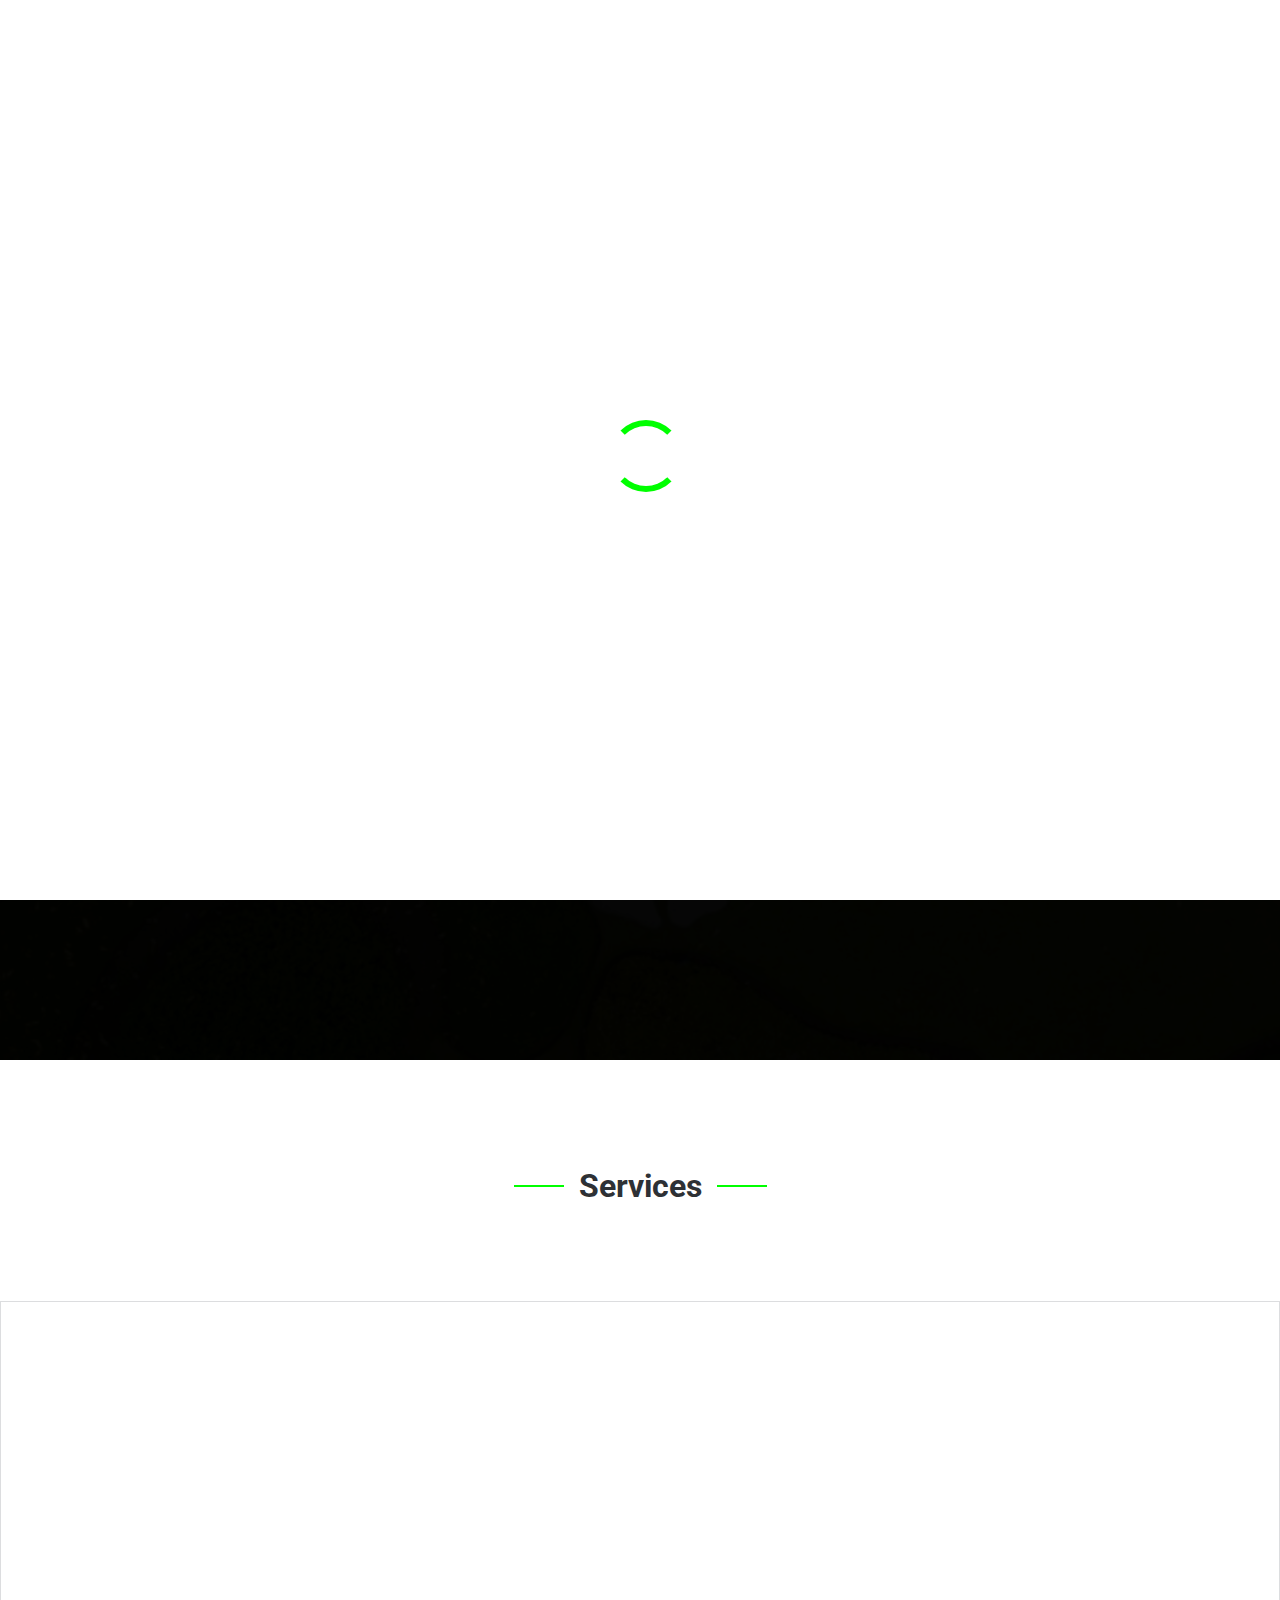
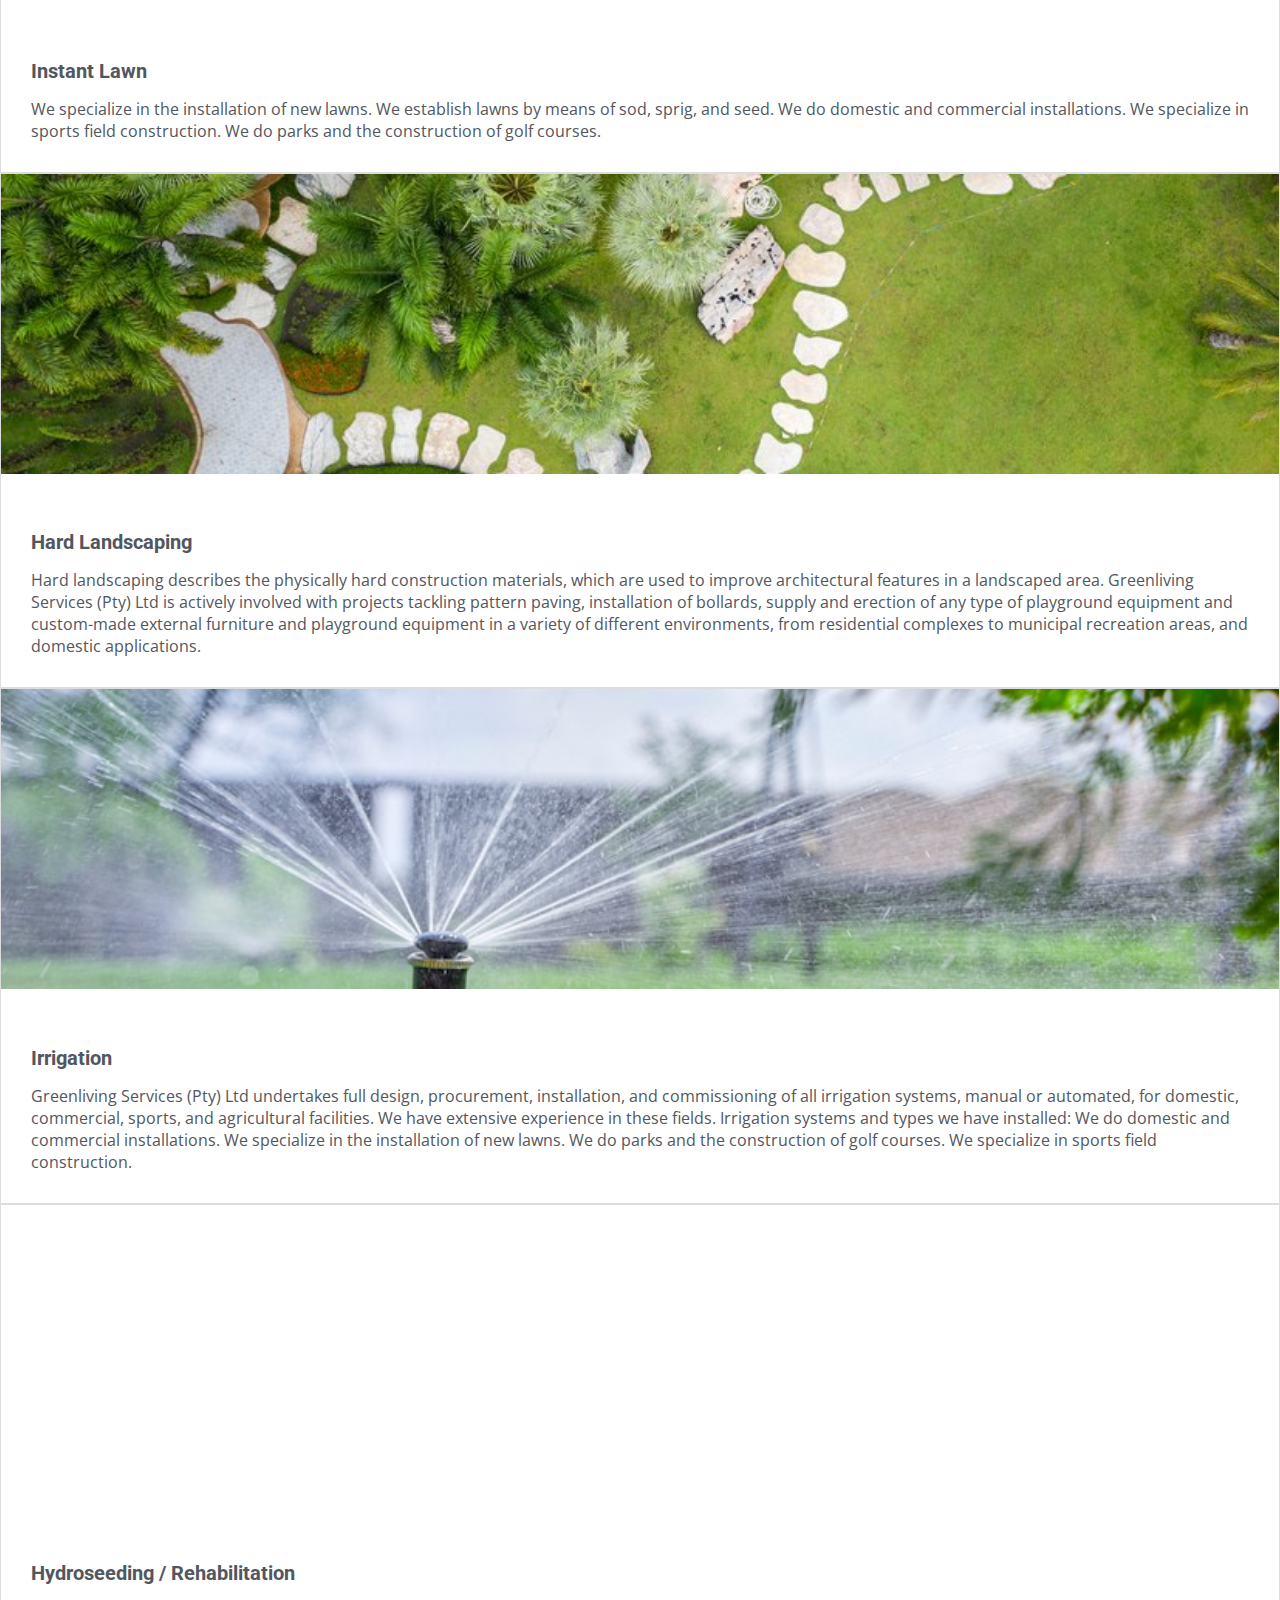
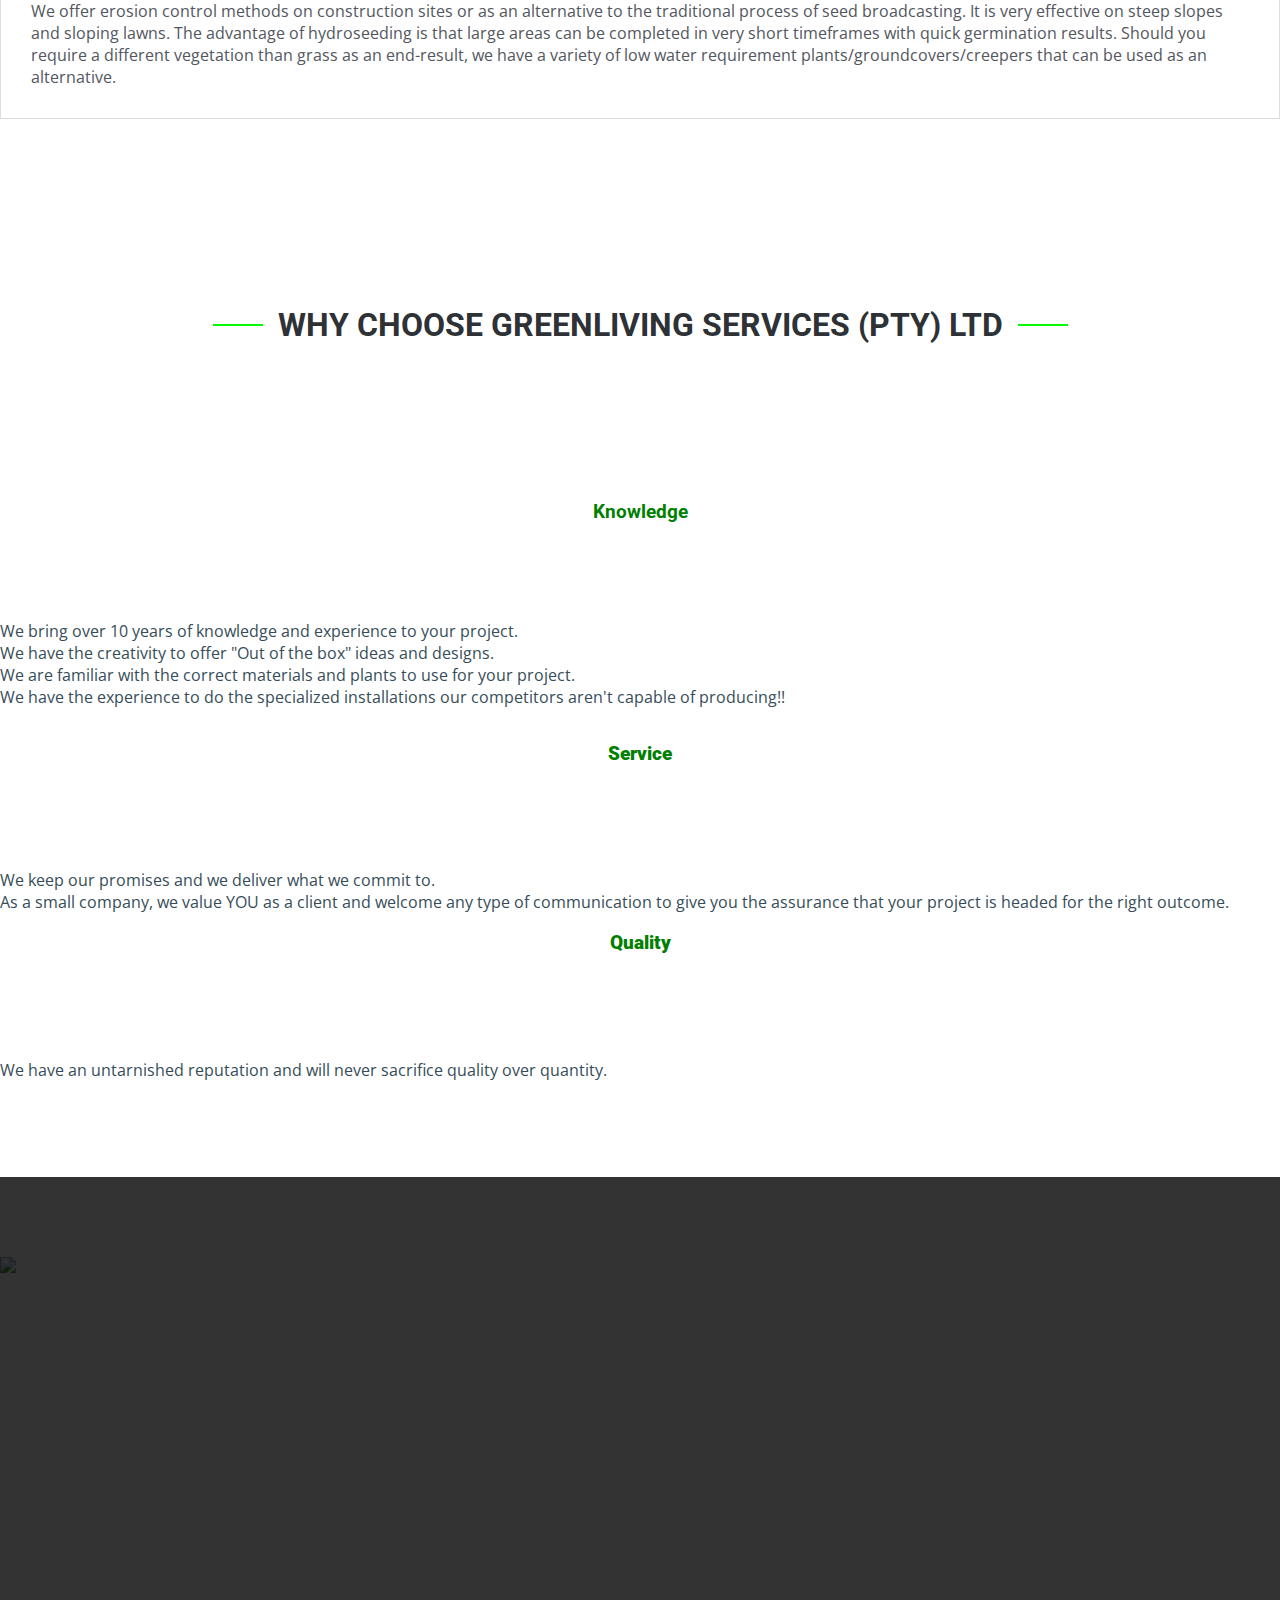
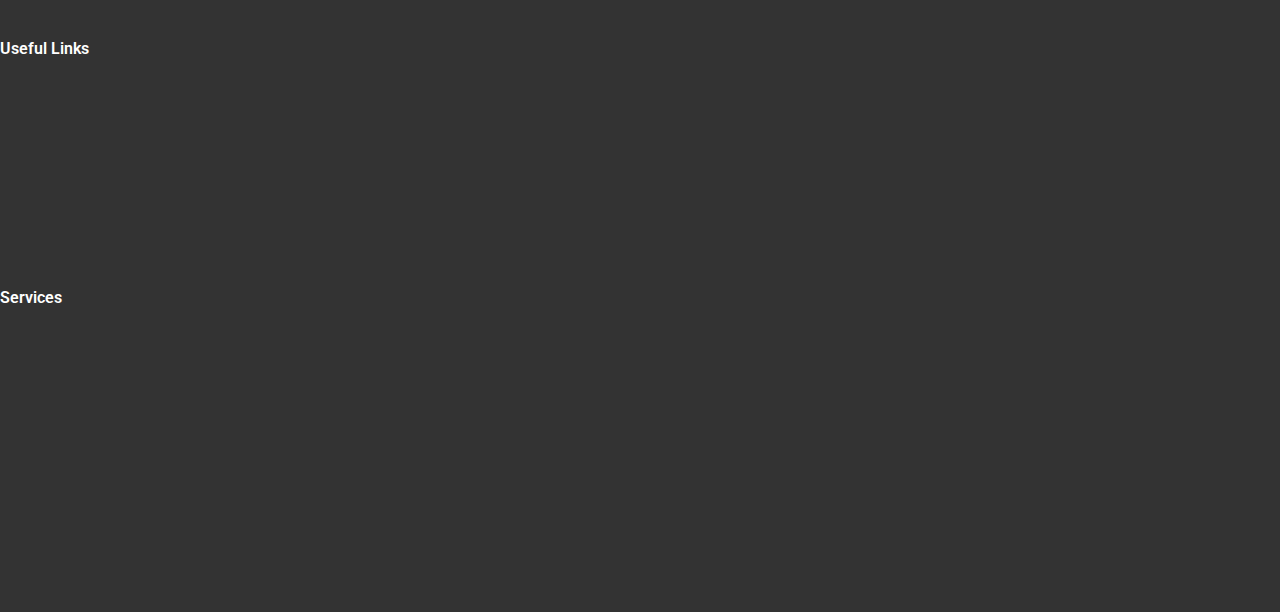
